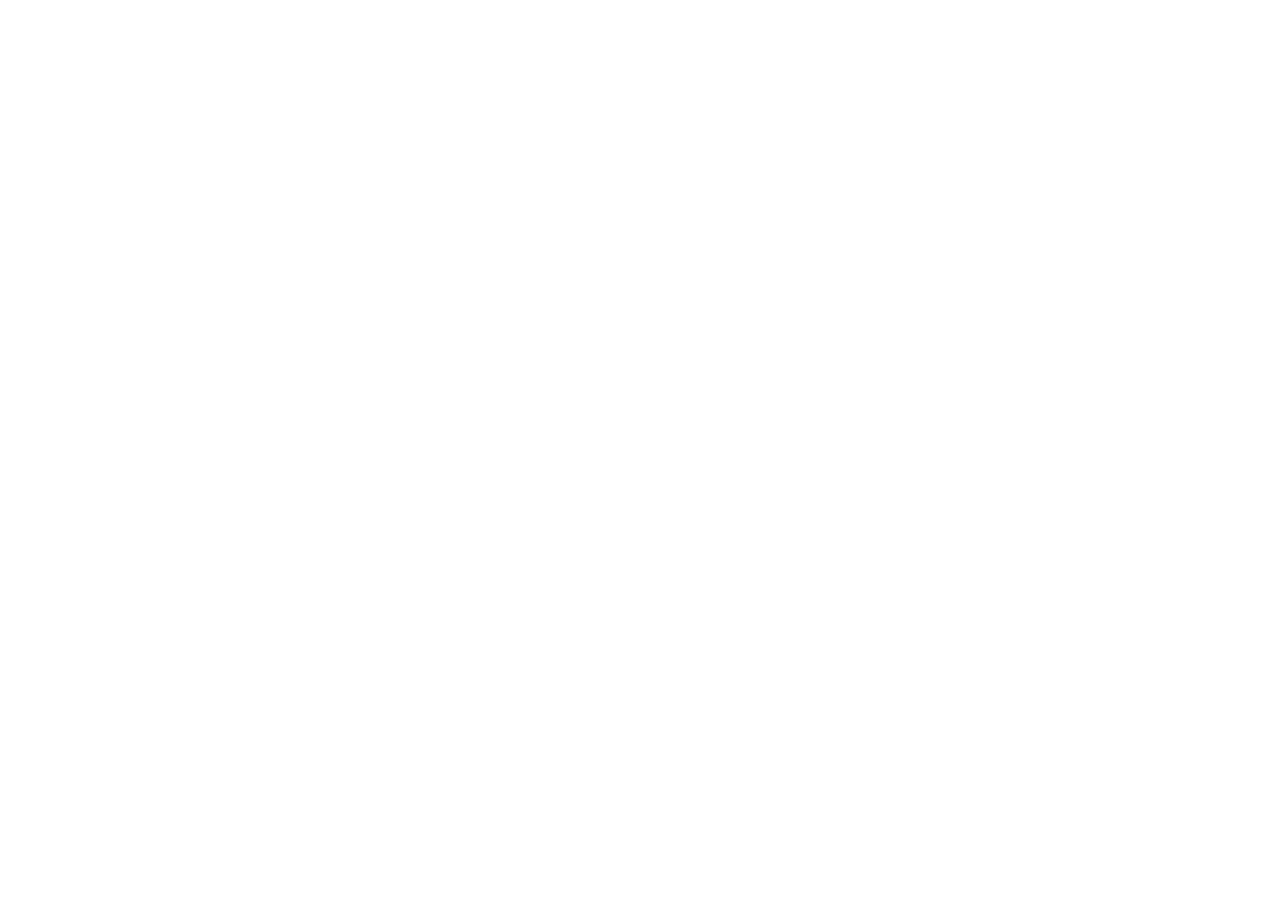
==== index.html @ 65ce384a "#" ====
<!doctype html><html lang="en"><head><title>DROPLET</title><meta charset="utf-8"><meta name="viewport" content="width=device-width,initial-scale=1"><link href="/styles/main.bed3bd56da69b3334b50bb1bbcdddd0a.css" rel="stylesheet"></head><body><div id="root" style="height: 100%"></div><script type="text/javascript" src="/manifest.1d932e584e3e16c05df2.js"></script><script type="text/javascript" src="/normalize.6459db23066eb788108d.js"></script><script type="text/javascript" src="/vendor.ca342fe1d6c531a1328d.js"></script><script type="text/javascript" src="/main.00d3a51142f6b160db07.js"></script></body></html>
---- styles/main.bed3bd56da69b3334b50bb1bbcdddd0a.css ----
:root{--blue:#007bff;--indigo:#6610f2;--purple:#6f42c1;--pink:#e83e8c;--red:#dc3545;--orange:#fd7e14;--yellow:#ffc107;--green:#28a745;--teal:#20c997;--cyan:#17a2b8;--white:#fff;--gray:#6c757d;--gray-dark:#343a40;--primary:#007bff;--secondary:#6c757d;--success:#28a745;--info:#17a2b8;--warning:#ffc107;--danger:#dc3545;--light:#f8f9fa;--dark:#343a40;--breakpoint-xs:0;--breakpoint-sm:576px;--breakpoint-md:768px;--breakpoint-lg:992px;--breakpoint-xl:1200px;--font-family-sans-serif:-apple-system,BlinkMacSystemFont,"Segoe UI",Roboto,"Helvetica Neue",Arial,sans-serif,"Apple Color Emoji","Segoe UI Emoji","Segoe UI Symbol";--font-family-monospace:SFMono-Regular,Menlo,Monaco,Consolas,"Liberation Mono","Courier New",monospace}*,:after,:before{box-sizing:border-box}html{font-family:sans-serif;line-height:1.15;-webkit-text-size-adjust:100%;-ms-text-size-adjust:100%;-ms-overflow-style:scrollbar;-webkit-tap-highlight-color:rgba(0,0,0,0)}@-ms-viewport{width:device-width}article,aside,figcaption,figure,footer,header,hgroup,main,nav,section{display:block}body{margin:0;font-family:-apple-system,BlinkMacSystemFont,Segoe UI,Roboto,Helvetica Neue,Arial,sans-serif;font-size:1rem;font-weight:400;line-height:1.5;color:#212529;text-align:left;background-color:#fff}[tabindex="-1"]:focus{outline:0!important}hr{box-sizing:content-box;height:0;overflow:visible}h1,h2,h3,h4,h5,h6{margin-top:0;margin-bottom:.5rem}p{margin-top:0;margin-bottom:1rem}abbr[data-original-title],abbr[title]{text-decoration:underline;text-decoration:underline dotted;cursor:help;border-bottom:0}address{font-style:normal;line-height:inherit}address,dl,ol,ul{margin-bottom:1rem}dl,ol,ul{margin-top:0}ol ol,ol ul,ul ol,ul ul{margin-bottom:0}dt{font-weight:700}dd{margin-bottom:.5rem;margin-left:0}blockquote{margin:0 0 1rem}dfn{font-style:italic}b,strong{font-weight:bolder}small{font-size:80%}sub,sup{position:relative;font-size:75%;line-height:0;vertical-align:baseline}sub{bottom:-.25em}sup{top:-.5em}a{color:#007bff;text-decoration:none;background-color:transparent;-webkit-text-decoration-skip:objects}a:hover{color:#0056b3;text-decoration:underline}a:not([href]):not([tabindex]),a:not([href]):not([tabindex]):focus,a:not([href]):not([tabindex]):hover{color:inherit;text-decoration:none}a:not([href]):not([tabindex]):focus{outline:0}code,kbd,pre,samp{font-family:SFMono-Regular,Menlo,Monaco,Consolas,Liberation Mono,Courier New,monospace;font-size:1em}pre{margin-top:0;margin-bottom:1rem;overflow:auto;-ms-overflow-style:scrollbar}figure{margin:0 0 1rem}img{vertical-align:middle;border-style:none}svg:not(:root){overflow:hidden}table{border-collapse:collapse}caption{padding-top:.75rem;padding-bottom:.75rem;color:#6c757d;text-align:left;caption-side:bottom}th{text-align:inherit}label{display:inline-block;margin-bottom:.5rem}button{border-radius:0}button:focus{outline:1px dotted;outline:5px auto -webkit-focus-ring-color}button,input,optgroup,select,textarea{margin:0;font-family:inherit;font-size:inherit;line-height:inherit}button,input{overflow:visible}button,select{text-transform:none}[type=reset],[type=submit],button,html [type=button]{-webkit-appearance:button}[type=button]::-moz-focus-inner,[type=reset]::-moz-focus-inner,[type=submit]::-moz-focus-inner,button::-moz-focus-inner{padding:0;border-style:none}input[type=checkbox],input[type=radio]{box-sizing:border-box;padding:0}input[type=date],input[type=datetime-local],input[type=month],input[type=time]{-webkit-appearance:listbox}textarea{overflow:auto;resize:vertical}fieldset{min-width:0;padding:0;margin:0;border:0}legend{display:block;width:100%;max-width:100%;padding:0;margin-bottom:.5rem;font-size:1.5rem;line-height:inherit;color:inherit;white-space:normal}progress{vertical-align:baseline}[type=number]::-webkit-inner-spin-button,[type=number]::-webkit-outer-spin-button{height:auto}[type=search]{outline-offset:-2px;-webkit-appearance:none}[type=search]::-webkit-search-cancel-button,[type=search]::-webkit-search-decoration{-webkit-appearance:none}::-webkit-file-upload-button{font:inherit;-webkit-appearance:button}output{display:inline-block}summary{display:list-item;cursor:pointer}template{display:none}[hidden]{display:none!important}.h1,.h2,.h3,.h4,.h5,.h6,h1,h2,h3,h4,h5,h6{margin-bottom:.5rem;font-family:inherit;font-weight:500;line-height:1.2;color:inherit}.h1,h1{font-size:2.5rem}.h2,h2{font-size:2rem}.h3,h3{font-size:1.75rem}.h4,h4{font-size:1.5rem}.h5,h5{font-size:1.25rem}.h6,h6{font-size:1rem}.lead{font-size:1.25rem;font-weight:300}.display-1{font-size:6rem}.display-1,.display-2{font-weight:300;line-height:1.2}.display-2{font-size:5.5rem}.display-3{font-size:4.5rem}.display-3,.display-4{font-weight:300;line-height:1.2}.display-4{font-size:3.5rem}hr{margin-top:1rem;margin-bottom:1rem;border:0;border-top:1px solid rgba(0,0,0,.1)}.small,small{font-size:80%;font-weight:400}.mark,mark{padding:.2em;background-color:#fcf8e3}.list-inline,.list-unstyled{padding-left:0;list-style:none}.list-inline-item{display:inline-block}.list-inline-item:not(:last-child){margin-right:.5rem}.initialism{font-size:90%;text-transform:uppercase}.blockquote{margin-bottom:1rem;font-size:1.25rem}.blockquote-footer{display:block;font-size:80%;color:#6c757d}.blockquote-footer:before{content:"\2014   \A0"}.img-fluid,.img-thumbnail{max-width:100%;height:auto}.img-thumbnail{padding:.25rem;background-color:#fff;border:1px solid #dee2e6;border-radius:.25rem}.figure{display:inline-block}.figure-img{margin-bottom:.5rem;line-height:1}.figure-caption{font-size:90%;color:#6c757d}code{font-size:87.5%;color:#e83e8c;word-break:break-word}a>code{color:inherit}kbd{padding:.2rem .4rem;font-size:87.5%;color:#fff;background-color:#212529;border-radius:.2rem}kbd kbd{padding:0;font-size:100%;font-weight:700}pre{display:block;font-size:87.5%;color:#212529}pre code{font-size:inherit;color:inherit;word-break:normal}.pre-scrollable{max-height:340px;overflow-y:scroll}.container{width:100%;padding-right:15px;padding-left:15px;margin-right:auto;margin-left:auto}@media (min-width:576px){.container{max-width:540px}}@media (min-width:768px){.container{max-width:720px}}@media (min-width:992px){.container{max-width:960px}}@media (min-width:1200px){.container{max-width:1140px}}.container-fluid{width:100%;padding-right:15px;padding-left:15px;margin-right:auto;margin-left:auto}.row{display:-ms-flexbox;display:flex;-ms-flex-wrap:wrap;flex-wrap:wrap;margin-right:-15px;margin-left:-15px}.no-gutters{margin-right:0;margin-left:0}.no-gutters>.col,.no-gutters>[class*=col-]{padding-right:0;padding-left:0}.col,.col-1,.col-2,.col-3,.col-4,.col-5,.col-6,.col-7,.col-8,.col-9,.col-10,.col-11,.col-12,.col-auto,.col-lg,.col-lg-1,.col-lg-2,.col-lg-3,.col-lg-4,.col-lg-5,.col-lg-6,.col-lg-7,.col-lg-8,.col-lg-9,.col-lg-10,.col-lg-11,.col-lg-12,.col-lg-auto,.col-md,.col-md-1,.col-md-2,.col-md-3,.col-md-4,.col-md-5,.col-md-6,.col-md-7,.col-md-8,.col-md-9,.col-md-10,.col-md-11,.col-md-12,.col-md-auto,.col-sm,.col-sm-1,.col-sm-2,.col-sm-3,.col-sm-4,.col-sm-5,.col-sm-6,.col-sm-7,.col-sm-8,.col-sm-9,.col-sm-10,.col-sm-11,.col-sm-12,.col-sm-auto,.col-xl,.col-xl-1,.col-xl-2,.col-xl-3,.col-xl-4,.col-xl-5,.col-xl-6,.col-xl-7,.col-xl-8,.col-xl-9,.col-xl-10,.col-xl-11,.col-xl-12,.col-xl-auto{position:relative;width:100%;min-height:1px;padding-right:15px;padding-left:15px}.col{-ms-flex-preferred-size:0;flex-basis:0;-ms-flex-positive:1;flex-grow:1;max-width:100%}.col-auto{-ms-flex:0 0 auto;flex:0 0 auto;width:auto;max-width:none}.col-1{-ms-flex:0 0 8.33333%;flex:0 0 8.33333%;max-width:8.33333%}.col-2{-ms-flex:0 0 16.66667%;flex:0 0 16.66667%;max-width:16.66667%}.col-3{-ms-flex:0 0 25%;flex:0 0 25%;max-width:25%}.col-4{-ms-flex:0 0 33.33333%;flex:0 0 33.33333%;max-width:33.33333%}.col-5{-ms-flex:0 0 41.66667%;flex:0 0 41.66667%;max-width:41.66667%}.col-6{-ms-flex:0 0 50%;flex:0 0 50%;max-width:50%}.col-7{-ms-flex:0 0 58.33333%;flex:0 0 58.33333%;max-width:58.33333%}.col-8{-ms-flex:0 0 66.66667%;flex:0 0 66.66667%;max-width:66.66667%}.col-9{-ms-flex:0 0 75%;flex:0 0 75%;max-width:75%}.col-10{-ms-flex:0 0 83.33333%;flex:0 0 83.33333%;max-width:83.33333%}.col-11{-ms-flex:0 0 91.66667%;flex:0 0 91.66667%;max-width:91.66667%}.col-12{-ms-flex:0 0 100%;flex:0 0 100%;max-width:100%}.order-first{-ms-flex-order:-1;order:-1}.order-last{-ms-flex-order:13;order:13}.order-0{-ms-flex-order:0;order:0}.order-1{-ms-flex-order:1;order:1}.order-2{-ms-flex-order:2;order:2}.order-3{-ms-flex-order:3;order:3}.order-4{-ms-flex-order:4;order:4}.order-5{-ms-flex-order:5;order:5}.order-6{-ms-flex-order:6;order:6}.order-7{-ms-flex-order:7;order:7}.order-8{-ms-flex-order:8;order:8}.order-9{-ms-flex-order:9;order:9}.order-10{-ms-flex-order:10;order:10}.order-11{-ms-flex-order:11;order:11}.order-12{-ms-flex-order:12;order:12}.offset-1{margin-left:8.33333%}.offset-2{margin-left:16.66667%}.offset-3{margin-left:25%}.offset-4{margin-left:33.33333%}.offset-5{margin-left:41.66667%}.offset-6{margin-left:50%}.offset-7{margin-left:58.33333%}.offset-8{margin-left:66.66667%}.offset-9{margin-left:75%}.offset-10{margin-left:83.33333%}.offset-11{margin-left:91.66667%}@media (min-width:576px){.col-sm{-ms-flex-preferred-size:0;flex-basis:0;-ms-flex-positive:1;flex-grow:1;max-width:100%}.col-sm-auto{-ms-flex:0 0 auto;flex:0 0 auto;width:auto;max-width:none}.col-sm-1{-ms-flex:0 0 8.33333%;flex:0 0 8.33333%;max-width:8.33333%}.col-sm-2{-ms-flex:0 0 16.66667%;flex:0 0 16.66667%;max-width:16.66667%}.col-sm-3{-ms-flex:0 0 25%;flex:0 0 25%;max-width:25%}.col-sm-4{-ms-flex:0 0 33.33333%;flex:0 0 33.33333%;max-width:33.33333%}.col-sm-5{-ms-flex:0 0 41.66667%;flex:0 0 41.66667%;max-width:41.66667%}.col-sm-6{-ms-flex:0 0 50%;flex:0 0 50%;max-width:50%}.col-sm-7{-ms-flex:0 0 58.33333%;flex:0 0 58.33333%;max-width:58.33333%}.col-sm-8{-ms-flex:0 0 66.66667%;flex:0 0 66.66667%;max-width:66.66667%}.col-sm-9{-ms-flex:0 0 75%;flex:0 0 75%;max-width:75%}.col-sm-10{-ms-flex:0 0 83.33333%;flex:0 0 83.33333%;max-width:83.33333%}.col-sm-11{-ms-flex:0 0 91.66667%;flex:0 0 91.66667%;max-width:91.66667%}.col-sm-12{-ms-flex:0 0 100%;flex:0 0 100%;max-width:100%}.order-sm-first{-ms-flex-order:-1;order:-1}.order-sm-last{-ms-flex-order:13;order:13}.order-sm-0{-ms-flex-order:0;order:0}.order-sm-1{-ms-flex-order:1;order:1}.order-sm-2{-ms-flex-order:2;order:2}.order-sm-3{-ms-flex-order:3;order:3}.order-sm-4{-ms-flex-order:4;order:4}.order-sm-5{-ms-flex-order:5;order:5}.order-sm-6{-ms-flex-order:6;order:6}.order-sm-7{-ms-flex-order:7;order:7}.order-sm-8{-ms-flex-order:8;order:8}.order-sm-9{-ms-flex-order:9;order:9}.order-sm-10{-ms-flex-order:10;order:10}.order-sm-11{-ms-flex-order:11;order:11}.order-sm-12{-ms-flex-order:12;order:12}.offset-sm-0{margin-left:0}.offset-sm-1{margin-left:8.33333%}.offset-sm-2{margin-left:16.66667%}.offset-sm-3{margin-left:25%}.offset-sm-4{margin-left:33.33333%}.offset-sm-5{margin-left:41.66667%}.offset-sm-6{margin-left:50%}.offset-sm-7{margin-left:58.33333%}.offset-sm-8{margin-left:66.66667%}.offset-sm-9{margin-left:75%}.offset-sm-10{margin-left:83.33333%}.offset-sm-11{margin-left:91.66667%}}@media (min-width:768px){.col-md{-ms-flex-preferred-size:0;flex-basis:0;-ms-flex-positive:1;flex-grow:1;max-width:100%}.col-md-auto{-ms-flex:0 0 auto;flex:0 0 auto;width:auto;max-width:none}.col-md-1{-ms-flex:0 0 8.33333%;flex:0 0 8.33333%;max-width:8.33333%}.col-md-2{-ms-flex:0 0 16.66667%;flex:0 0 16.66667%;max-width:16.66667%}.col-md-3{-ms-flex:0 0 25%;flex:0 0 25%;max-width:25%}.col-md-4{-ms-flex:0 0 33.33333%;flex:0 0 33.33333%;max-width:33.33333%}.col-md-5{-ms-flex:0 0 41.66667%;flex:0 0 41.66667%;max-width:41.66667%}.col-md-6{-ms-flex:0 0 50%;flex:0 0 50%;max-width:50%}.col-md-7{-ms-flex:0 0 58.33333%;flex:0 0 58.33333%;max-width:58.33333%}.col-md-8{-ms-flex:0 0 66.66667%;flex:0 0 66.66667%;max-width:66.66667%}.col-md-9{-ms-flex:0 0 75%;flex:0 0 75%;max-width:75%}.col-md-10{-ms-flex:0 0 83.33333%;flex:0 0 83.33333%;max-width:83.33333%}.col-md-11{-ms-flex:0 0 91.66667%;flex:0 0 91.66667%;max-width:91.66667%}.col-md-12{-ms-flex:0 0 100%;flex:0 0 100%;max-width:100%}.order-md-first{-ms-flex-order:-1;order:-1}.order-md-last{-ms-flex-order:13;order:13}.order-md-0{-ms-flex-order:0;order:0}.order-md-1{-ms-flex-order:1;order:1}.order-md-2{-ms-flex-order:2;order:2}.order-md-3{-ms-flex-order:3;order:3}.order-md-4{-ms-flex-order:4;order:4}.order-md-5{-ms-flex-order:5;order:5}.order-md-6{-ms-flex-order:6;order:6}.order-md-7{-ms-flex-order:7;order:7}.order-md-8{-ms-flex-order:8;order:8}.order-md-9{-ms-flex-order:9;order:9}.order-md-10{-ms-flex-order:10;order:10}.order-md-11{-ms-flex-order:11;order:11}.order-md-12{-ms-flex-order:12;order:12}.offset-md-0{margin-left:0}.offset-md-1{margin-left:8.33333%}.offset-md-2{margin-left:16.66667%}.offset-md-3{margin-left:25%}.offset-md-4{margin-left:33.33333%}.offset-md-5{margin-left:41.66667%}.offset-md-6{margin-left:50%}.offset-md-7{margin-left:58.33333%}.offset-md-8{margin-left:66.66667%}.offset-md-9{margin-left:75%}.offset-md-10{margin-left:83.33333%}.offset-md-11{margin-left:91.66667%}}@media (min-width:992px){.col-lg{-ms-flex-preferred-size:0;flex-basis:0;-ms-flex-positive:1;flex-grow:1;max-width:100%}.col-lg-auto{-ms-flex:0 0 auto;flex:0 0 auto;width:auto;max-width:none}.col-lg-1{-ms-flex:0 0 8.33333%;flex:0 0 8.33333%;max-width:8.33333%}.col-lg-2{-ms-flex:0 0 16.66667%;flex:0 0 16.66667%;max-width:16.66667%}.col-lg-3{-ms-flex:0 0 25%;flex:0 0 25%;max-width:25%}.col-lg-4{-ms-flex:0 0 33.33333%;flex:0 0 33.33333%;max-width:33.33333%}.col-lg-5{-ms-flex:0 0 41.66667%;flex:0 0 41.66667%;max-width:41.66667%}.col-lg-6{-ms-flex:0 0 50%;flex:0 0 50%;max-width:50%}.col-lg-7{-ms-flex:0 0 58.33333%;flex:0 0 58.33333%;max-width:58.33333%}.col-lg-8{-ms-flex:0 0 66.66667%;flex:0 0 66.66667%;max-width:66.66667%}.col-lg-9{-ms-flex:0 0 75%;flex:0 0 75%;max-width:75%}.col-lg-10{-ms-flex:0 0 83.33333%;flex:0 0 83.33333%;max-width:83.33333%}.col-lg-11{-ms-flex:0 0 91.66667%;flex:0 0 91.66667%;max-width:91.66667%}.col-lg-12{-ms-flex:0 0 100%;flex:0 0 100%;max-width:100%}.order-lg-first{-ms-flex-order:-1;order:-1}.order-lg-last{-ms-flex-order:13;order:13}.order-lg-0{-ms-flex-order:0;order:0}.order-lg-1{-ms-flex-order:1;order:1}.order-lg-2{-ms-flex-order:2;order:2}.order-lg-3{-ms-flex-order:3;order:3}.order-lg-4{-ms-flex-order:4;order:4}.order-lg-5{-ms-flex-order:5;order:5}.order-lg-6{-ms-flex-order:6;order:6}.order-lg-7{-ms-flex-order:7;order:7}.order-lg-8{-ms-flex-order:8;order:8}.order-lg-9{-ms-flex-order:9;order:9}.order-lg-10{-ms-flex-order:10;order:10}.order-lg-11{-ms-flex-order:11;order:11}.order-lg-12{-ms-flex-order:12;order:12}.offset-lg-0{margin-left:0}.offset-lg-1{margin-left:8.33333%}.offset-lg-2{margin-left:16.66667%}.offset-lg-3{margin-left:25%}.offset-lg-4{margin-left:33.33333%}.offset-lg-5{margin-left:41.66667%}.offset-lg-6{margin-left:50%}.offset-lg-7{margin-left:58.33333%}.offset-lg-8{margin-left:66.66667%}.offset-lg-9{margin-left:75%}.offset-lg-10{margin-left:83.33333%}.offset-lg-11{margin-left:91.66667%}}@media (min-width:1200px){.col-xl{-ms-flex-preferred-size:0;flex-basis:0;-ms-flex-positive:1;flex-grow:1;max-width:100%}.col-xl-auto{-ms-flex:0 0 auto;flex:0 0 auto;width:auto;max-width:none}.col-xl-1{-ms-flex:0 0 8.33333%;flex:0 0 8.33333%;max-width:8.33333%}.col-xl-2{-ms-flex:0 0 16.66667%;flex:0 0 16.66667%;max-width:16.66667%}.col-xl-3{-ms-flex:0 0 25%;flex:0 0 25%;max-width:25%}.col-xl-4{-ms-flex:0 0 33.33333%;flex:0 0 33.33333%;max-width:33.33333%}.col-xl-5{-ms-flex:0 0 41.66667%;flex:0 0 41.66667%;max-width:41.66667%}.col-xl-6{-ms-flex:0 0 50%;flex:0 0 50%;max-width:50%}.col-xl-7{-ms-flex:0 0 58.33333%;flex:0 0 58.33333%;max-width:58.33333%}.col-xl-8{-ms-flex:0 0 66.66667%;flex:0 0 66.66667%;max-width:66.66667%}.col-xl-9{-ms-flex:0 0 75%;flex:0 0 75%;max-width:75%}.col-xl-10{-ms-flex:0 0 83.33333%;flex:0 0 83.33333%;max-width:83.33333%}.col-xl-11{-ms-flex:0 0 91.66667%;flex:0 0 91.66667%;max-width:91.66667%}.col-xl-12{-ms-flex:0 0 100%;flex:0 0 100%;max-width:100%}.order-xl-first{-ms-flex-order:-1;order:-1}.order-xl-last{-ms-flex-order:13;order:13}.order-xl-0{-ms-flex-order:0;order:0}.order-xl-1{-ms-flex-order:1;order:1}.order-xl-2{-ms-flex-order:2;order:2}.order-xl-3{-ms-flex-order:3;order:3}.order-xl-4{-ms-flex-order:4;order:4}.order-xl-5{-ms-flex-order:5;order:5}.order-xl-6{-ms-flex-order:6;order:6}.order-xl-7{-ms-flex-order:7;order:7}.order-xl-8{-ms-flex-order:8;order:8}.order-xl-9{-ms-flex-order:9;order:9}.order-xl-10{-ms-flex-order:10;order:10}.order-xl-11{-ms-flex-order:11;order:11}.order-xl-12{-ms-flex-order:12;order:12}.offset-xl-0{margin-left:0}.offset-xl-1{margin-left:8.33333%}.offset-xl-2{margin-left:16.66667%}.offset-xl-3{margin-left:25%}.offset-xl-4{margin-left:33.33333%}.offset-xl-5{margin-left:41.66667%}.offset-xl-6{margin-left:50%}.offset-xl-7{margin-left:58.33333%}.offset-xl-8{margin-left:66.66667%}.offset-xl-9{margin-left:75%}.offset-xl-10{margin-left:83.33333%}.offset-xl-11{margin-left:91.66667%}}.table{width:100%;max-width:100%;margin-bottom:1rem;background-color:transparent}.table td,.table th{padding:.75rem;vertical-align:top;border-top:1px solid #dee2e6}.table thead th{vertical-align:bottom;border-bottom:2px solid #dee2e6}.table tbody+tbody{border-top:2px solid #dee2e6}.table .table{background-color:#fff}.table-sm td,.table-sm th{padding:.3rem}.table-bordered,.table-bordered td,.table-bordered th{border:1px solid #dee2e6}.table-bordered thead td,.table-bordered thead th{border-bottom-width:2px}.table-borderless tbody+tbody,.table-borderless td,.table-borderless th,.table-borderless thead th{border:0}.table-striped tbody tr:nth-of-type(odd){background-color:rgba(0,0,0,.05)}.table-hover tbody tr:hover{background-color:rgba(0,0,0,.075)}.table-primary,.table-primary>td,.table-primary>th{background-color:#b8daff}.table-hover .table-primary:hover,.table-hover .table-primary:hover>td,.table-hover .table-primary:hover>th{background-color:#9fcdff}.table-secondary,.table-secondary>td,.table-secondary>th{background-color:#d6d8db}.table-hover .table-secondary:hover,.table-hover .table-secondary:hover>td,.table-hover .table-secondary:hover>th{background-color:#c8cbcf}.table-success,.table-success>td,.table-success>th{background-color:#c3e6cb}.table-hover .table-success:hover,.table-hover .table-success:hover>td,.table-hover .table-success:hover>th{background-color:#b1dfbb}.table-info,.table-info>td,.table-info>th{background-color:#bee5eb}.table-hover .table-info:hover,.table-hover .table-info:hover>td,.table-hover .table-info:hover>th{background-color:#abdde5}.table-warning,.table-warning>td,.table-warning>th{background-color:#ffeeba}.table-hover .table-warning:hover,.table-hover .table-warning:hover>td,.table-hover .table-warning:hover>th{background-color:#ffe8a1}.table-danger,.table-danger>td,.table-danger>th{background-color:#f5c6cb}.table-hover .table-danger:hover,.table-hover .table-danger:hover>td,.table-hover .table-danger:hover>th{background-color:#f1b0b7}.table-light,.table-light>td,.table-light>th{background-color:#fdfdfe}.table-hover .table-light:hover,.table-hover .table-light:hover>td,.table-hover .table-light:hover>th{background-color:#ececf6}.table-dark,.table-dark>td,.table-dark>th{background-color:#c6c8ca}.table-hover .table-dark:hover,.table-hover .table-dark:hover>td,.table-hover .table-dark:hover>th{background-color:#b9bbbe}.table-active,.table-active>td,.table-active>th,.table-hover .table-active:hover,.table-hover .table-active:hover>td,.table-hover .table-active:hover>th{background-color:rgba(0,0,0,.075)}.table .thead-dark th{color:#fff;background-color:#212529;border-color:#32383e}.table .thead-light th{color:#495057;background-color:#e9ecef;border-color:#dee2e6}.table-dark{color:#fff;background-color:#212529}.table-dark td,.table-dark th,.table-dark thead th{border-color:#32383e}.table-dark.table-bordered{border:0}.table-dark.table-striped tbody tr:nth-of-type(odd){background-color:hsla(0,0%,100%,.05)}.table-dark.table-hover tbody tr:hover{background-color:hsla(0,0%,100%,.075)}@media (max-width:575.98px){.table-responsive-sm{display:block;width:100%;overflow-x:auto;-webkit-overflow-scrolling:touch;-ms-overflow-style:-ms-autohiding-scrollbar}.table-responsive-sm>.table-bordered{border:0}}@media (max-width:767.98px){.table-responsive-md{display:block;width:100%;overflow-x:auto;-webkit-overflow-scrolling:touch;-ms-overflow-style:-ms-autohiding-scrollbar}.table-responsive-md>.table-bordered{border:0}}@media (max-width:991.98px){.table-responsive-lg{display:block;width:100%;overflow-x:auto;-webkit-overflow-scrolling:touch;-ms-overflow-style:-ms-autohiding-scrollbar}.table-responsive-lg>.table-bordered{border:0}}@media (max-width:1199.98px){.table-responsive-xl{display:block;width:100%;overflow-x:auto;-webkit-overflow-scrolling:touch;-ms-overflow-style:-ms-autohiding-scrollbar}.table-responsive-xl>.table-bordered{border:0}}.table-responsive{display:block;width:100%;overflow-x:auto;-webkit-overflow-scrolling:touch;-ms-overflow-style:-ms-autohiding-scrollbar}.table-responsive>.table-bordered{border:0}.form-control{display:block;width:100%;padding:.375rem .75rem;font-size:1rem;line-height:1.5;color:#495057;background-color:#fff;background-clip:padding-box;border:1px solid #ced4da;border-radius:.25rem;transition:border-color .15s ease-in-out,box-shadow .15s ease-in-out}@media screen and (prefers-reduced-motion:reduce){.form-control{transition:none}}.form-control::-ms-expand{background-color:transparent;border:0}.form-control:focus{color:#495057;background-color:#fff;border-color:#80bdff;outline:0;box-shadow:0 0 0 .2rem rgba(0,123,255,.25)}.form-control:-ms-input-placeholder{color:#6c757d;opacity:1}.form-control::placeholder{color:#6c757d;opacity:1}.form-control:disabled,.form-control[readonly]{background-color:#e9ecef;opacity:1}select.form-control:not([size]):not([multiple]){height:calc(2.25rem + 2px)}select.form-control:focus::-ms-value{color:#495057;background-color:#fff}.form-control-file,.form-control-range{display:block;width:100%}.col-form-label{padding-top:calc(.375rem + 1px);padding-bottom:calc(.375rem + 1px);margin-bottom:0;font-size:inherit;line-height:1.5}.col-form-label-lg{padding-top:calc(.5rem + 1px);padding-bottom:calc(.5rem + 1px);font-size:1.25rem;line-height:1.5}.col-form-label-sm{padding-top:calc(.25rem + 1px);padding-bottom:calc(.25rem + 1px);font-size:.875rem;line-height:1.5}.form-control-plaintext{display:block;width:100%;padding-top:.375rem;padding-bottom:.375rem;margin-bottom:0;line-height:1.5;color:#212529;background-color:transparent;border:solid transparent;border-width:1px 0}.form-control-plaintext.form-control-lg,.form-control-plaintext.form-control-sm,.input-group-lg>.form-control-plaintext.form-control,.input-group-lg>.input-group-append>.form-control-plaintext.btn,.input-group-lg>.input-group-append>.form-control-plaintext.input-group-text,.input-group-lg>.input-group-prepend>.form-control-plaintext.btn,.input-group-lg>.input-group-prepend>.form-control-plaintext.input-group-text,.input-group-sm>.form-control-plaintext.form-control,.input-group-sm>.input-group-append>.form-control-plaintext.btn,.input-group-sm>.input-group-append>.form-control-plaintext.input-group-text,.input-group-sm>.input-group-prepend>.form-control-plaintext.btn,.input-group-sm>.input-group-prepend>.form-control-plaintext.input-group-text{padding-right:0;padding-left:0}.form-control-sm,.input-group-sm>.form-control,.input-group-sm>.input-group-append>.btn,.input-group-sm>.input-group-append>.input-group-text,.input-group-sm>.input-group-prepend>.btn,.input-group-sm>.input-group-prepend>.input-group-text{padding:.25rem .5rem;font-size:.875rem;line-height:1.5;border-radius:.2rem}.input-group-sm>.input-group-append>select.btn:not([size]):not([multiple]),.input-group-sm>.input-group-append>select.input-group-text:not([size]):not([multiple]),.input-group-sm>.input-group-prepend>select.btn:not([size]):not([multiple]),.input-group-sm>.input-group-prepend>select.input-group-text:not([size]):not([multiple]),.input-group-sm>select.form-control:not([size]):not([multiple]),select.form-control-sm:not([size]):not([multiple]){height:calc(1.8125rem + 2px)}.form-control-lg,.input-group-lg>.form-control,.input-group-lg>.input-group-append>.btn,.input-group-lg>.input-group-append>.input-group-text,.input-group-lg>.input-group-prepend>.btn,.input-group-lg>.input-group-prepend>.input-group-text{padding:.5rem 1rem;font-size:1.25rem;line-height:1.5;border-radius:.3rem}.input-group-lg>.input-group-append>select.btn:not([size]):not([multiple]),.input-group-lg>.input-group-append>select.input-group-text:not([size]):not([multiple]),.input-group-lg>.input-group-prepend>select.btn:not([size]):not([multiple]),.input-group-lg>.input-group-prepend>select.input-group-text:not([size]):not([multiple]),.input-group-lg>select.form-control:not([size]):not([multiple]),select.form-control-lg:not([size]):not([multiple]){height:calc(2.875rem + 2px)}.form-group{margin-bottom:1rem}.form-text{display:block;margin-top:.25rem}.form-row{display:-ms-flexbox;display:flex;-ms-flex-wrap:wrap;flex-wrap:wrap;margin-right:-5px;margin-left:-5px}.form-row>.col,.form-row>[class*=col-]{padding-right:5px;padding-left:5px}.form-check{position:relative;display:block;padding-left:1.25rem}.form-check-input{position:absolute;margin-top:.3rem;margin-left:-1.25rem}.form-check-input:disabled~.form-check-label{color:#6c757d}.form-check-label{margin-bottom:0}.form-check-inline{display:-ms-inline-flexbox;display:inline-flex;-ms-flex-align:center;align-items:center;padding-left:0;margin-right:.75rem}.form-check-inline .form-check-input{position:static;margin-top:0;margin-right:.3125rem;margin-left:0}.valid-feedback{display:none;width:100%;margin-top:.25rem;font-size:80%;color:#28a745}.valid-tooltip{position:absolute;top:100%;z-index:5;display:none;max-width:100%;padding:.5rem;margin-top:.1rem;font-size:.875rem;line-height:1;color:#fff;background-color:rgba(40,167,69,.8);border-radius:.2rem}.custom-select.is-valid,.form-control.is-valid,.was-validated .custom-select:valid,.was-validated .form-control:valid{border-color:#28a745}.custom-select.is-valid:focus,.form-control.is-valid:focus,.was-validated .custom-select:valid:focus,.was-validated .form-control:valid:focus{border-color:#28a745;box-shadow:0 0 0 .2rem rgba(40,167,69,.25)}.custom-select.is-valid~.valid-feedback,.custom-select.is-valid~.valid-tooltip,.form-control-file.is-valid~.valid-feedback,.form-control-file.is-valid~.valid-tooltip,.form-control.is-valid~.valid-feedback,.form-control.is-valid~.valid-tooltip,.was-validated .custom-select:valid~.valid-feedback,.was-validated .custom-select:valid~.valid-tooltip,.was-validated .form-control-file:valid~.valid-feedback,.was-validated .form-control-file:valid~.valid-tooltip,.was-validated .form-control:valid~.valid-feedback,.was-validated .form-control:valid~.valid-tooltip{display:block}.form-check-input.is-valid~.form-check-label,.was-validated .form-check-input:valid~.form-check-label{color:#28a745}.form-check-input.is-valid~.valid-feedback,.form-check-input.is-valid~.valid-tooltip,.was-validated .form-check-input:valid~.valid-feedback,.was-validated .form-check-input:valid~.valid-tooltip{display:block}.custom-control-input.is-valid~.custom-control-label,.was-validated .custom-control-input:valid~.custom-control-label{color:#28a745}.custom-control-input.is-valid~.custom-control-label:before,.was-validated .custom-control-input:valid~.custom-control-label:before{background-color:#71dd8a}.custom-control-input.is-valid~.valid-feedback,.custom-control-input.is-valid~.valid-tooltip,.was-validated .custom-control-input:valid~.valid-feedback,.was-validated .custom-control-input:valid~.valid-tooltip{display:block}.custom-control-input.is-valid:checked~.custom-control-label:before,.was-validated .custom-control-input:valid:checked~.custom-control-label:before{background-color:#34ce57}.custom-control-input.is-valid:focus~.custom-control-label:before,.was-validated .custom-control-input:valid:focus~.custom-control-label:before{box-shadow:0 0 0 1px #fff,0 0 0 .2rem rgba(40,167,69,.25)}.custom-file-input.is-valid~.custom-file-label,.was-validated .custom-file-input:valid~.custom-file-label{border-color:#28a745}.custom-file-input.is-valid~.custom-file-label:before,.was-validated .custom-file-input:valid~.custom-file-label:before{border-color:inherit}.custom-file-input.is-valid~.valid-feedback,.custom-file-input.is-valid~.valid-tooltip,.was-validated .custom-file-input:valid~.valid-feedback,.was-validated .custom-file-input:valid~.valid-tooltip{display:block}.custom-file-input.is-valid:focus~.custom-file-label,.was-validated .custom-file-input:valid:focus~.custom-file-label{box-shadow:0 0 0 .2rem rgba(40,167,69,.25)}.invalid-feedback{display:none;width:100%;margin-top:.25rem;font-size:80%;color:#dc3545}.invalid-tooltip{position:absolute;top:100%;z-index:5;display:none;max-width:100%;padding:.5rem;margin-top:.1rem;font-size:.875rem;line-height:1;color:#fff;background-color:rgba(220,53,69,.8);border-radius:.2rem}.custom-select.is-invalid,.form-control.is-invalid,.was-validated .custom-select:invalid,.was-validated .form-control:invalid{border-color:#dc3545}.custom-select.is-invalid:focus,.form-control.is-invalid:focus,.was-validated .custom-select:invalid:focus,.was-validated .form-control:invalid:focus{border-color:#dc3545;box-shadow:0 0 0 .2rem rgba(220,53,69,.25)}.custom-select.is-invalid~.invalid-feedback,.custom-select.is-invalid~.invalid-tooltip,.form-control-file.is-invalid~.invalid-feedback,.form-control-file.is-invalid~.invalid-tooltip,.form-control.is-invalid~.invalid-feedback,.form-control.is-invalid~.invalid-tooltip,.was-validated .custom-select:invalid~.invalid-feedback,.was-validated .custom-select:invalid~.invalid-tooltip,.was-validated .form-control-file:invalid~.invalid-feedback,.was-validated .form-control-file:invalid~.invalid-tooltip,.was-validated .form-control:invalid~.invalid-feedback,.was-validated .form-control:invalid~.invalid-tooltip{display:block}.form-check-input.is-invalid~.form-check-label,.was-validated .form-check-input:invalid~.form-check-label{color:#dc3545}.form-check-input.is-invalid~.invalid-feedback,.form-check-input.is-invalid~.invalid-tooltip,.was-validated .form-check-input:invalid~.invalid-feedback,.was-validated .form-check-input:invalid~.invalid-tooltip{display:block}.custom-control-input.is-invalid~.custom-control-label,.was-validated .custom-control-input:invalid~.custom-control-label{color:#dc3545}.custom-control-input.is-invalid~.custom-control-label:before,.was-validated .custom-control-input:invalid~.custom-control-label:before{background-color:#efa2a9}.custom-control-input.is-invalid~.invalid-feedback,.custom-control-input.is-invalid~.invalid-tooltip,.was-validated .custom-control-input:invalid~.invalid-feedback,.was-validated .custom-control-input:invalid~.invalid-tooltip{display:block}.custom-control-input.is-invalid:checked~.custom-control-label:before,.was-validated .custom-control-input:invalid:checked~.custom-control-label:before{background-color:#e4606d}.custom-control-input.is-invalid:focus~.custom-control-label:before,.was-validated .custom-control-input:invalid:focus~.custom-control-label:before{box-shadow:0 0 0 1px #fff,0 0 0 .2rem rgba(220,53,69,.25)}.custom-file-input.is-invalid~.custom-file-label,.was-validated .custom-file-input:invalid~.custom-file-label{border-color:#dc3545}.custom-file-input.is-invalid~.custom-file-label:before,.was-validated .custom-file-input:invalid~.custom-file-label:before{border-color:inherit}.custom-file-input.is-invalid~.invalid-feedback,.custom-file-input.is-invalid~.invalid-tooltip,.was-validated .custom-file-input:invalid~.invalid-feedback,.was-validated .custom-file-input:invalid~.invalid-tooltip{display:block}.custom-file-input.is-invalid:focus~.custom-file-label,.was-validated .custom-file-input:invalid:focus~.custom-file-label{box-shadow:0 0 0 .2rem rgba(220,53,69,.25)}.form-inline{display:-ms-flexbox;display:flex;-ms-flex-flow:row wrap;flex-flow:row wrap;-ms-flex-align:center;align-items:center}.form-inline .form-check{width:100%}@media (min-width:576px){.form-inline label{-ms-flex-align:center;-ms-flex-pack:center;justify-content:center}.form-inline .form-group,.form-inline label{display:-ms-flexbox;display:flex;align-items:center;margin-bottom:0}.form-inline .form-group{-ms-flex:0 0 auto;flex:0 0 auto;-ms-flex-flow:row wrap;flex-flow:row wrap;-ms-flex-align:center}.form-inline .form-control{display:inline-block;width:auto;vertical-align:middle}.form-inline .form-control-plaintext{display:inline-block}.form-inline .custom-select,.form-inline .input-group{width:auto}.form-inline .form-check{display:-ms-flexbox;display:flex;-ms-flex-align:center;align-items:center;-ms-flex-pack:center;justify-content:center;width:auto;padding-left:0}.form-inline .form-check-input{position:relative;margin-top:0;margin-right:.25rem;margin-left:0}.form-inline .custom-control{-ms-flex-align:center;align-items:center;-ms-flex-pack:center;justify-content:center}.form-inline .custom-control-label{margin-bottom:0}}.btn{display:inline-block;font-weight:400;text-align:center;white-space:nowrap;vertical-align:middle;-webkit-user-select:none;-moz-user-select:none;-ms-user-select:none;user-select:none;border:1px solid transparent;padding:.375rem .75rem;font-size:1rem;line-height:1.5;border-radius:.25rem;transition:color .15s ease-in-out,background-color .15s ease-in-out,border-color .15s ease-in-out,box-shadow .15s ease-in-out}@media screen and (prefers-reduced-motion:reduce){.btn{transition:none}}.btn:focus,.btn:hover{text-decoration:none}.btn.focus,.btn:focus{outline:0;box-shadow:0 0 0 .2rem rgba(0,123,255,.25)}.btn.disabled,.btn:disabled{opacity:.65}.btn:not(:disabled):not(.disabled){cursor:pointer}.btn:not(:disabled):not(.disabled).active,.btn:not(:disabled):not(.disabled):active{background-image:none}a.btn.disabled,fieldset:disabled a.btn{pointer-events:none}.btn-primary{color:#fff;background-color:#007bff;border-color:#007bff}.btn-primary:hover{color:#fff;background-color:#0069d9;border-color:#0062cc}.btn-primary.focus,.btn-primary:focus{box-shadow:0 0 0 .2rem rgba(0,123,255,.5)}.btn-primary.disabled,.btn-primary:disabled{color:#fff;background-color:#007bff;border-color:#007bff}.btn-primary:not(:disabled):not(.disabled).active,.btn-primary:not(:disabled):not(.disabled):active,.show>.btn-primary.dropdown-toggle{color:#fff;background-color:#0062cc;border-color:#005cbf}.btn-primary:not(:disabled):not(.disabled).active:focus,.btn-primary:not(:disabled):not(.disabled):active:focus,.show>.btn-primary.dropdown-toggle:focus{box-shadow:0 0 0 .2rem rgba(0,123,255,.5)}.btn-secondary{color:#fff;background-color:#6c757d;border-color:#6c757d}.btn-secondary:hover{color:#fff;background-color:#5a6268;border-color:#545b62}.btn-secondary.focus,.btn-secondary:focus{box-shadow:0 0 0 .2rem hsla(208,7%,46%,.5)}.btn-secondary.disabled,.btn-secondary:disabled{color:#fff;background-color:#6c757d;border-color:#6c757d}.btn-secondary:not(:disabled):not(.disabled).active,.btn-secondary:not(:disabled):not(.disabled):active,.show>.btn-secondary.dropdown-toggle{color:#fff;background-color:#545b62;border-color:#4e555b}.btn-secondary:not(:disabled):not(.disabled).active:focus,.btn-secondary:not(:disabled):not(.disabled):active:focus,.show>.btn-secondary.dropdown-toggle:focus{box-shadow:0 0 0 .2rem hsla(208,7%,46%,.5)}.btn-success{color:#fff;background-color:#28a745;border-color:#28a745}.btn-success:hover{color:#fff;background-color:#218838;border-color:#1e7e34}.btn-success.focus,.btn-success:focus{box-shadow:0 0 0 .2rem rgba(40,167,69,.5)}.btn-success.disabled,.btn-success:disabled{color:#fff;background-color:#28a745;border-color:#28a745}.btn-success:not(:disabled):not(.disabled).active,.btn-success:not(:disabled):not(.disabled):active,.show>.btn-success.dropdown-toggle{color:#fff;background-color:#1e7e34;border-color:#1c7430}.btn-success:not(:disabled):not(.disabled).active:focus,.btn-success:not(:disabled):not(.disabled):active:focus,.show>.btn-success.dropdown-toggle:focus{box-shadow:0 0 0 .2rem rgba(40,167,69,.5)}.btn-info{color:#fff;background-color:#17a2b8;border-color:#17a2b8}.btn-info:hover{color:#fff;background-color:#138496;border-color:#117a8b}.btn-info.focus,.btn-info:focus{box-shadow:0 0 0 .2rem rgba(23,162,184,.5)}.btn-info.disabled,.btn-info:disabled{color:#fff;background-color:#17a2b8;border-color:#17a2b8}.btn-info:not(:disabled):not(.disabled).active,.btn-info:not(:disabled):not(.disabled):active,.show>.btn-info.dropdown-toggle{color:#fff;background-color:#117a8b;border-color:#10707f}.btn-info:not(:disabled):not(.disabled).active:focus,.btn-info:not(:disabled):not(.disabled):active:focus,.show>.btn-info.dropdown-toggle:focus{box-shadow:0 0 0 .2rem rgba(23,162,184,.5)}.btn-warning{color:#212529;background-color:#ffc107;border-color:#ffc107}.btn-warning:hover{color:#212529;background-color:#e0a800;border-color:#d39e00}.btn-warning.focus,.btn-warning:focus{box-shadow:0 0 0 .2rem rgba(255,193,7,.5)}.btn-warning.disabled,.btn-warning:disabled{color:#212529;background-color:#ffc107;border-color:#ffc107}.btn-warning:not(:disabled):not(.disabled).active,.btn-warning:not(:disabled):not(.disabled):active,.show>.btn-warning.dropdown-toggle{color:#212529;background-color:#d39e00;border-color:#c69500}.btn-warning:not(:disabled):not(.disabled).active:focus,.btn-warning:not(:disabled):not(.disabled):active:focus,.show>.btn-warning.dropdown-toggle:focus{box-shadow:0 0 0 .2rem rgba(255,193,7,.5)}.btn-danger{color:#fff;background-color:#dc3545;border-color:#dc3545}.btn-danger:hover{color:#fff;background-color:#c82333;border-color:#bd2130}.btn-danger.focus,.btn-danger:focus{box-shadow:0 0 0 .2rem rgba(220,53,69,.5)}.btn-danger.disabled,.btn-danger:disabled{color:#fff;background-color:#dc3545;border-color:#dc3545}.btn-danger:not(:disabled):not(.disabled).active,.btn-danger:not(:disabled):not(.disabled):active,.show>.btn-danger.dropdown-toggle{color:#fff;background-color:#bd2130;border-color:#b21f2d}.btn-danger:not(:disabled):not(.disabled).active:focus,.btn-danger:not(:disabled):not(.disabled):active:focus,.show>.btn-danger.dropdown-toggle:focus{box-shadow:0 0 0 .2rem rgba(220,53,69,.5)}.btn-light{color:#212529;background-color:#f8f9fa;border-color:#f8f9fa}.btn-light:hover{color:#212529;background-color:#e2e6ea;border-color:#dae0e5}.btn-light.focus,.btn-light:focus{box-shadow:0 0 0 .2rem rgba(248,249,250,.5)}.btn-light.disabled,.btn-light:disabled{color:#212529;background-color:#f8f9fa;border-color:#f8f9fa}.btn-light:not(:disabled):not(.disabled).active,.btn-light:not(:disabled):not(.disabled):active,.show>.btn-light.dropdown-toggle{color:#212529;background-color:#dae0e5;border-color:#d3d9df}.btn-light:not(:disabled):not(.disabled).active:focus,.btn-light:not(:disabled):not(.disabled):active:focus,.show>.btn-light.dropdown-toggle:focus{box-shadow:0 0 0 .2rem rgba(248,249,250,.5)}.btn-dark{color:#fff;background-color:#343a40;border-color:#343a40}.btn-dark:hover{color:#fff;background-color:#23272b;border-color:#1d2124}.btn-dark.focus,.btn-dark:focus{box-shadow:0 0 0 .2rem rgba(52,58,64,.5)}.btn-dark.disabled,.btn-dark:disabled{color:#fff;background-color:#343a40;border-color:#343a40}.btn-dark:not(:disabled):not(.disabled).active,.btn-dark:not(:disabled):not(.disabled):active,.show>.btn-dark.dropdown-toggle{color:#fff;background-color:#1d2124;border-color:#171a1d}.btn-dark:not(:disabled):not(.disabled).active:focus,.btn-dark:not(:disabled):not(.disabled):active:focus,.show>.btn-dark.dropdown-toggle:focus{box-shadow:0 0 0 .2rem rgba(52,58,64,.5)}.btn-outline-primary{color:#007bff;background-color:transparent;background-image:none;border-color:#007bff}.btn-outline-primary:hover{color:#fff;background-color:#007bff;border-color:#007bff}.btn-outline-primary.focus,.btn-outline-primary:focus{box-shadow:0 0 0 .2rem rgba(0,123,255,.5)}.btn-outline-primary.disabled,.btn-outline-primary:disabled{color:#007bff;background-color:transparent}.btn-outline-primary:not(:disabled):not(.disabled).active,.btn-outline-primary:not(:disabled):not(.disabled):active,.show>.btn-outline-primary.dropdown-toggle{color:#fff;background-color:#007bff;border-color:#007bff}.btn-outline-primary:not(:disabled):not(.disabled).active:focus,.btn-outline-primary:not(:disabled):not(.disabled):active:focus,.show>.btn-outline-primary.dropdown-toggle:focus{box-shadow:0 0 0 .2rem rgba(0,123,255,.5)}.btn-outline-secondary{color:#6c757d;background-color:transparent;background-image:none;border-color:#6c757d}.btn-outline-secondary:hover{color:#fff;background-color:#6c757d;border-color:#6c757d}.btn-outline-secondary.focus,.btn-outline-secondary:focus{box-shadow:0 0 0 .2rem hsla(208,7%,46%,.5)}.btn-outline-secondary.disabled,.btn-outline-secondary:disabled{color:#6c757d;background-color:transparent}.btn-outline-secondary:not(:disabled):not(.disabled).active,.btn-outline-secondary:not(:disabled):not(.disabled):active,.show>.btn-outline-secondary.dropdown-toggle{color:#fff;background-color:#6c757d;border-color:#6c757d}.btn-outline-secondary:not(:disabled):not(.disabled).active:focus,.btn-outline-secondary:not(:disabled):not(.disabled):active:focus,.show>.btn-outline-secondary.dropdown-toggle:focus{box-shadow:0 0 0 .2rem hsla(208,7%,46%,.5)}.btn-outline-success{color:#28a745;background-color:transparent;background-image:none;border-color:#28a745}.btn-outline-success:hover{color:#fff;background-color:#28a745;border-color:#28a745}.btn-outline-success.focus,.btn-outline-success:focus{box-shadow:0 0 0 .2rem rgba(40,167,69,.5)}.btn-outline-success.disabled,.btn-outline-success:disabled{color:#28a745;background-color:transparent}.btn-outline-success:not(:disabled):not(.disabled).active,.btn-outline-success:not(:disabled):not(.disabled):active,.show>.btn-outline-success.dropdown-toggle{color:#fff;background-color:#28a745;border-color:#28a745}.btn-outline-success:not(:disabled):not(.disabled).active:focus,.btn-outline-success:not(:disabled):not(.disabled):active:focus,.show>.btn-outline-success.dropdown-toggle:focus{box-shadow:0 0 0 .2rem rgba(40,167,69,.5)}.btn-outline-info{color:#17a2b8;background-color:transparent;background-image:none;border-color:#17a2b8}.btn-outline-info:hover{color:#fff;background-color:#17a2b8;border-color:#17a2b8}.btn-outline-info.focus,.btn-outline-info:focus{box-shadow:0 0 0 .2rem rgba(23,162,184,.5)}.btn-outline-info.disabled,.btn-outline-info:disabled{color:#17a2b8;background-color:transparent}.btn-outline-info:not(:disabled):not(.disabled).active,.btn-outline-info:not(:disabled):not(.disabled):active,.show>.btn-outline-info.dropdown-toggle{color:#fff;background-color:#17a2b8;border-color:#17a2b8}.btn-outline-info:not(:disabled):not(.disabled).active:focus,.btn-outline-info:not(:disabled):not(.disabled):active:focus,.show>.btn-outline-info.dropdown-toggle:focus{box-shadow:0 0 0 .2rem rgba(23,162,184,.5)}.btn-outline-warning{color:#ffc107;background-color:transparent;background-image:none;border-color:#ffc107}.btn-outline-warning:hover{color:#212529;background-color:#ffc107;border-color:#ffc107}.btn-outline-warning.focus,.btn-outline-warning:focus{box-shadow:0 0 0 .2rem rgba(255,193,7,.5)}.btn-outline-warning.disabled,.btn-outline-warning:disabled{color:#ffc107;background-color:transparent}.btn-outline-warning:not(:disabled):not(.disabled).active,.btn-outline-warning:not(:disabled):not(.disabled):active,.show>.btn-outline-warning.dropdown-toggle{color:#212529;background-color:#ffc107;border-color:#ffc107}.btn-outline-warning:not(:disabled):not(.disabled).active:focus,.btn-outline-warning:not(:disabled):not(.disabled):active:focus,.show>.btn-outline-warning.dropdown-toggle:focus{box-shadow:0 0 0 .2rem rgba(255,193,7,.5)}.btn-outline-danger{color:#dc3545;background-color:transparent;background-image:none;border-color:#dc3545}.btn-outline-danger:hover{color:#fff;background-color:#dc3545;border-color:#dc3545}.btn-outline-danger.focus,.btn-outline-danger:focus{box-shadow:0 0 0 .2rem rgba(220,53,69,.5)}.btn-outline-danger.disabled,.btn-outline-danger:disabled{color:#dc3545;background-color:transparent}.btn-outline-danger:not(:disabled):not(.disabled).active,.btn-outline-danger:not(:disabled):not(.disabled):active,.show>.btn-outline-danger.dropdown-toggle{color:#fff;background-color:#dc3545;border-color:#dc3545}.btn-outline-danger:not(:disabled):not(.disabled).active:focus,.btn-outline-danger:not(:disabled):not(.disabled):active:focus,.show>.btn-outline-danger.dropdown-toggle:focus{box-shadow:0 0 0 .2rem rgba(220,53,69,.5)}.btn-outline-light{color:#f8f9fa;background-color:transparent;background-image:none;border-color:#f8f9fa}.btn-outline-light:hover{color:#212529;background-color:#f8f9fa;border-color:#f8f9fa}.btn-outline-light.focus,.btn-outline-light:focus{box-shadow:0 0 0 .2rem rgba(248,249,250,.5)}.btn-outline-light.disabled,.btn-outline-light:disabled{color:#f8f9fa;background-color:transparent}.btn-outline-light:not(:disabled):not(.disabled).active,.btn-outline-light:not(:disabled):not(.disabled):active,.show>.btn-outline-light.dropdown-toggle{color:#212529;background-color:#f8f9fa;border-color:#f8f9fa}.btn-outline-light:not(:disabled):not(.disabled).active:focus,.btn-outline-light:not(:disabled):not(.disabled):active:focus,.show>.btn-outline-light.dropdown-toggle:focus{box-shadow:0 0 0 .2rem rgba(248,249,250,.5)}.btn-outline-dark{color:#343a40;background-color:transparent;background-image:none;border-color:#343a40}.btn-outline-dark:hover{color:#fff;background-color:#343a40;border-color:#343a40}.btn-outline-dark.focus,.btn-outline-dark:focus{box-shadow:0 0 0 .2rem rgba(52,58,64,.5)}.btn-outline-dark.disabled,.btn-outline-dark:disabled{color:#343a40;background-color:transparent}.btn-outline-dark:not(:disabled):not(.disabled).active,.btn-outline-dark:not(:disabled):not(.disabled):active,.show>.btn-outline-dark.dropdown-toggle{color:#fff;background-color:#343a40;border-color:#343a40}.btn-outline-dark:not(:disabled):not(.disabled).active:focus,.btn-outline-dark:not(:disabled):not(.disabled):active:focus,.show>.btn-outline-dark.dropdown-toggle:focus{box-shadow:0 0 0 .2rem rgba(52,58,64,.5)}.btn-link{font-weight:400;color:#007bff;background-color:transparent}.btn-link:hover{color:#0056b3;background-color:transparent}.btn-link.focus,.btn-link:focus,.btn-link:hover{text-decoration:underline;border-color:transparent}.btn-link.focus,.btn-link:focus{box-shadow:none}.btn-link.disabled,.btn-link:disabled{color:#6c757d;pointer-events:none}.btn-group-lg>.btn,.btn-lg{padding:.5rem 1rem;font-size:1.25rem;line-height:1.5;border-radius:.3rem}.btn-group-sm>.btn,.btn-sm{padding:.25rem .5rem;font-size:.875rem;line-height:1.5;border-radius:.2rem}.btn-block{display:block;width:100%}.btn-block+.btn-block{margin-top:.5rem}input[type=button].btn-block,input[type=reset].btn-block,input[type=submit].btn-block{width:100%}.fade{transition:opacity .15s linear}@media screen and (prefers-reduced-motion:reduce){.fade{transition:none}}.fade:not(.show){opacity:0}.collapse:not(.show){display:none}.collapsing{position:relative;height:0;overflow:hidden;transition:height .35s ease}@media screen and (prefers-reduced-motion:reduce){.collapsing{transition:none}}.dropdown,.dropleft,.dropright,.dropup{position:relative}.dropdown-toggle:after{display:inline-block;width:0;height:0;margin-left:.255em;vertical-align:.255em;content:"";border-top:.3em solid;border-right:.3em solid transparent;border-bottom:0;border-left:.3em solid transparent}.dropdown-toggle:empty:after{margin-left:0}.dropdown-menu{position:absolute;top:100%;left:0;z-index:1000;display:none;float:left;min-width:10rem;padding:.5rem 0;margin:.125rem 0 0;font-size:1rem;color:#212529;text-align:left;list-style:none;background-color:#fff;background-clip:padding-box;border:1px solid rgba(0,0,0,.15);border-radius:.25rem}.dropdown-menu-right{right:0;left:auto}.dropup .dropdown-menu{top:auto;bottom:100%;margin-top:0;margin-bottom:.125rem}.dropup .dropdown-toggle:after{display:inline-block;width:0;height:0;margin-left:.255em;vertical-align:.255em;content:"";border-top:0;border-right:.3em solid transparent;border-bottom:.3em solid;border-left:.3em solid transparent}.dropup .dropdown-toggle:empty:after{margin-left:0}.dropright .dropdown-menu{top:0;right:auto;left:100%;margin-top:0;margin-left:.125rem}.dropright .dropdown-toggle:after{display:inline-block;width:0;height:0;margin-left:.255em;vertical-align:.255em;content:"";border-top:.3em solid transparent;border-right:0;border-bottom:.3em solid transparent;border-left:.3em solid}.dropright .dropdown-toggle:empty:after{margin-left:0}.dropright .dropdown-toggle:after{vertical-align:0}.dropleft .dropdown-menu{top:0;right:100%;left:auto;margin-top:0;margin-right:.125rem}.dropleft .dropdown-toggle:after{display:inline-block;width:0;height:0;margin-left:.255em;vertical-align:.255em;content:"";display:none}.dropleft .dropdown-toggle:before{display:inline-block;width:0;height:0;margin-right:.255em;vertical-align:.255em;content:"";border-top:.3em solid transparent;border-right:.3em solid;border-bottom:.3em solid transparent}.dropleft .dropdown-toggle:empty:after{margin-left:0}.dropleft .dropdown-toggle:before{vertical-align:0}.dropdown-menu[x-placement^=bottom],.dropdown-menu[x-placement^=left],.dropdown-menu[x-placement^=right],.dropdown-menu[x-placement^=top]{right:auto;bottom:auto}.dropdown-divider{height:0;margin:.5rem 0;overflow:hidden;border-top:1px solid #e9ecef}.dropdown-item{display:block;width:100%;padding:.25rem 1.5rem;clear:both;font-weight:400;color:#212529;text-align:inherit;white-space:nowrap;background-color:transparent;border:0}.dropdown-item:focus,.dropdown-item:hover{color:#16181b;text-decoration:none;background-color:#f8f9fa}.dropdown-item.active,.dropdown-item:active{color:#fff;text-decoration:none;background-color:#007bff}.dropdown-item.disabled,.dropdown-item:disabled{color:#6c757d;background-color:transparent}.dropdown-menu.show{display:block}.dropdown-header{display:block;padding:.5rem 1.5rem;margin-bottom:0;font-size:.875rem;color:#6c757d;white-space:nowrap}.dropdown-item-text{display:block;padding:.25rem 1.5rem;color:#212529}.btn-group,.btn-group-vertical{position:relative;display:-ms-inline-flexbox;display:inline-flex;vertical-align:middle}.btn-group-vertical>.btn,.btn-group>.btn{position:relative;-ms-flex:0 1 auto;flex:0 1 auto}.btn-group-vertical>.btn.active,.btn-group-vertical>.btn:active,.btn-group-vertical>.btn:focus,.btn-group-vertical>.btn:hover,.btn-group>.btn.active,.btn-group>.btn:active,.btn-group>.btn:focus,.btn-group>.btn:hover{z-index:1}.btn-group-vertical .btn+.btn,.btn-group-vertical .btn+.btn-group,.btn-group-vertical .btn-group+.btn,.btn-group-vertical .btn-group+.btn-group,.btn-group .btn+.btn,.btn-group .btn+.btn-group,.btn-group .btn-group+.btn,.btn-group .btn-group+.btn-group{margin-left:-1px}.btn-toolbar{display:-ms-flexbox;display:flex;-ms-flex-wrap:wrap;flex-wrap:wrap;-ms-flex-pack:start;justify-content:flex-start}.btn-toolbar .input-group{width:auto}.btn-group>.btn:first-child{margin-left:0}.btn-group>.btn-group:not(:last-child)>.btn,.btn-group>.btn:not(:last-child):not(.dropdown-toggle){border-top-right-radius:0;border-bottom-right-radius:0}.btn-group>.btn-group:not(:first-child)>.btn,.btn-group>.btn:not(:first-child){border-top-left-radius:0;border-bottom-left-radius:0}.dropdown-toggle-split{padding-right:.5625rem;padding-left:.5625rem}.dropdown-toggle-split:after,.dropright .dropdown-toggle-split:after,.dropup .dropdown-toggle-split:after{margin-left:0}.dropleft .dropdown-toggle-split:before{margin-right:0}.btn-group-sm>.btn+.dropdown-toggle-split,.btn-sm+.dropdown-toggle-split{padding-right:.375rem;padding-left:.375rem}.btn-group-lg>.btn+.dropdown-toggle-split,.btn-lg+.dropdown-toggle-split{padding-right:.75rem;padding-left:.75rem}.btn-group-vertical{-ms-flex-direction:column;flex-direction:column;-ms-flex-align:start;align-items:flex-start;-ms-flex-pack:center;justify-content:center}.btn-group-vertical .btn,.btn-group-vertical .btn-group{width:100%}.btn-group-vertical>.btn+.btn,.btn-group-vertical>.btn+.btn-group,.btn-group-vertical>.btn-group+.btn,.btn-group-vertical>.btn-group+.btn-group{margin-top:-1px;margin-left:0}.btn-group-vertical>.btn-group:not(:last-child)>.btn,.btn-group-vertical>.btn:not(:last-child):not(.dropdown-toggle){border-bottom-right-radius:0;border-bottom-left-radius:0}.btn-group-vertical>.btn-group:not(:first-child)>.btn,.btn-group-vertical>.btn:not(:first-child){border-top-left-radius:0;border-top-right-radius:0}.btn-group-toggle>.btn,.btn-group-toggle>.btn-group>.btn{margin-bottom:0}.btn-group-toggle>.btn-group>.btn input[type=checkbox],.btn-group-toggle>.btn-group>.btn input[type=radio],.btn-group-toggle>.btn input[type=checkbox],.btn-group-toggle>.btn input[type=radio]{position:absolute;clip:rect(0,0,0,0);pointer-events:none}.input-group{position:relative;display:-ms-flexbox;display:flex;-ms-flex-wrap:wrap;flex-wrap:wrap;-ms-flex-align:stretch;align-items:stretch;width:100%}.input-group>.custom-file,.input-group>.custom-select,.input-group>.form-control{position:relative;-ms-flex:1 1 auto;flex:1 1 auto;width:1%;margin-bottom:0}.input-group>.custom-file:focus,.input-group>.custom-select:focus,.input-group>.form-control:focus{z-index:3}.input-group>.custom-file+.custom-file,.input-group>.custom-file+.custom-select,.input-group>.custom-file+.form-control,.input-group>.custom-select+.custom-file,.input-group>.custom-select+.custom-select,.input-group>.custom-select+.form-control,.input-group>.form-control+.custom-file,.input-group>.form-control+.custom-select,.input-group>.form-control+.form-control{margin-left:-1px}.input-group>.custom-select:not(:last-child),.input-group>.form-control:not(:last-child){border-top-right-radius:0;border-bottom-right-radius:0}.input-group>.custom-select:not(:first-child),.input-group>.form-control:not(:first-child){border-top-left-radius:0;border-bottom-left-radius:0}.input-group>.custom-file{display:-ms-flexbox;display:flex;-ms-flex-align:center;align-items:center}.input-group>.custom-file:not(:last-child) .custom-file-label,.input-group>.custom-file:not(:last-child) .custom-file-label:after{border-top-right-radius:0;border-bottom-right-radius:0}.input-group>.custom-file:not(:first-child) .custom-file-label{border-top-left-radius:0;border-bottom-left-radius:0}.input-group-append,.input-group-prepend{display:-ms-flexbox;display:flex}.input-group-append .btn,.input-group-prepend .btn{position:relative;z-index:2}.input-group-append .btn+.btn,.input-group-append .btn+.input-group-text,.input-group-append .input-group-text+.btn,.input-group-append .input-group-text+.input-group-text,.input-group-prepend .btn+.btn,.input-group-prepend .btn+.input-group-text,.input-group-prepend .input-group-text+.btn,.input-group-prepend .input-group-text+.input-group-text{margin-left:-1px}.input-group-prepend{margin-right:-1px}.input-group-append{margin-left:-1px}.input-group-text{display:-ms-flexbox;display:flex;-ms-flex-align:center;align-items:center;padding:.375rem .75rem;margin-bottom:0;font-size:1rem;font-weight:400;line-height:1.5;color:#495057;text-align:center;white-space:nowrap;background-color:#e9ecef;border:1px solid #ced4da;border-radius:.25rem}.input-group-text input[type=checkbox],.input-group-text input[type=radio]{margin-top:0}.input-group>.input-group-append:last-child>.btn:not(:last-child):not(.dropdown-toggle),.input-group>.input-group-append:last-child>.input-group-text:not(:last-child),.input-group>.input-group-append:not(:last-child)>.btn,.input-group>.input-group-append:not(:last-child)>.input-group-text,.input-group>.input-group-prepend>.btn,.input-group>.input-group-prepend>.input-group-text{border-top-right-radius:0;border-bottom-right-radius:0}.input-group>.input-group-append>.btn,.input-group>.input-group-append>.input-group-text,.input-group>.input-group-prepend:first-child>.btn:not(:first-child),.input-group>.input-group-prepend:first-child>.input-group-text:not(:first-child),.input-group>.input-group-prepend:not(:first-child)>.btn,.input-group>.input-group-prepend:not(:first-child)>.input-group-text{border-top-left-radius:0;border-bottom-left-radius:0}.custom-control{position:relative;display:block;min-height:1.5rem;padding-left:1.5rem}.custom-control-inline{display:-ms-inline-flexbox;display:inline-flex;margin-right:1rem}.custom-control-input{position:absolute;z-index:-1;opacity:0}.custom-control-input:checked~.custom-control-label:before{color:#fff;background-color:#007bff}.custom-control-input:focus~.custom-control-label:before{box-shadow:0 0 0 1px #fff,0 0 0 .2rem rgba(0,123,255,.25)}.custom-control-input:active~.custom-control-label:before{color:#fff;background-color:#b3d7ff}.custom-control-input:disabled~.custom-control-label{color:#6c757d}.custom-control-input:disabled~.custom-control-label:before{background-color:#e9ecef}.custom-control-label{position:relative;margin-bottom:0}.custom-control-label:before{pointer-events:none;-webkit-user-select:none;-moz-user-select:none;-ms-user-select:none;user-select:none;background-color:#dee2e6}.custom-control-label:after,.custom-control-label:before{position:absolute;top:.25rem;left:-1.5rem;display:block;width:1rem;height:1rem;content:""}.custom-control-label:after{background-repeat:no-repeat;background-position:50%;background-size:50% 50%}.custom-checkbox .custom-control-label:before{border-radius:.25rem}.custom-checkbox .custom-control-input:checked~.custom-control-label:before{background-color:#007bff}.custom-checkbox .custom-control-input:checked~.custom-control-label:after{background-image:url("data:image/svg+xml;charset=utf8,%3Csvg xmlns='http://www.w3.org/2000/svg' viewBox='0 0 8 8'%3E%3Cpath fill='%23fff' d='M6.564.75l-3.59 3.612-1.538-1.55L0 4.26 2.974 7.25 8 2.193z'/%3E%3C/svg%3E")}.custom-checkbox .custom-control-input:indeterminate~.custom-control-label:before{background-color:#007bff}.custom-checkbox .custom-control-input:indeterminate~.custom-control-label:after{background-image:url("data:image/svg+xml;charset=utf8,%3Csvg xmlns='http://www.w3.org/2000/svg' viewBox='0 0 4 4'%3E%3Cpath stroke='%23fff' d='M0 2h4'/%3E%3C/svg%3E")}.custom-checkbox .custom-control-input:disabled:checked~.custom-control-label:before{background-color:rgba(0,123,255,.5)}.custom-checkbox .custom-control-input:disabled:indeterminate~.custom-control-label:before{background-color:rgba(0,123,255,.5)}.custom-radio .custom-control-label:before{border-radius:50%}.custom-radio .custom-control-input:checked~.custom-control-label:before{background-color:#007bff}.custom-radio .custom-control-input:checked~.custom-control-label:after{background-image:url("data:image/svg+xml;charset=utf8,%3Csvg xmlns='http://www.w3.org/2000/svg' viewBox='-4 -4 8 8'%3E%3Ccircle r='3' fill='%23fff'/%3E%3C/svg%3E")}.custom-radio .custom-control-input:disabled:checked~.custom-control-label:before{background-color:rgba(0,123,255,.5)}.custom-select{display:inline-block;width:100%;height:calc(2.25rem + 2px);padding:.375rem 1.75rem .375rem .75rem;line-height:1.5;color:#495057;vertical-align:middle;background:#fff url("data:image/svg+xml;charset=utf8,%3Csvg xmlns='http://www.w3.org/2000/svg' viewBox='0 0 4 5'%3E%3Cpath fill='%23343a40' d='M2 0L0 2h4zm0 5L0 3h4z'/%3E%3C/svg%3E") no-repeat right .75rem center;background-size:8px 10px;border:1px solid #ced4da;border-radius:.25rem;-webkit-appearance:none;-moz-appearance:none;appearance:none}.custom-select:focus{border-color:#80bdff;outline:0;box-shadow:inset 0 1px 2px rgba(0,0,0,.075),0 0 5px rgba(128,189,255,.5)}.custom-select:focus::-ms-value{color:#495057;background-color:#fff}.custom-select[multiple],.custom-select[size]:not([size="1"]){height:auto;padding-right:.75rem;background-image:none}.custom-select:disabled{color:#6c757d;background-color:#e9ecef}.custom-select::-ms-expand{opacity:0}.custom-select-sm{height:calc(1.8125rem + 2px);font-size:75%}.custom-select-lg,.custom-select-sm{padding-top:.375rem;padding-bottom:.375rem}.custom-select-lg{height:calc(2.875rem + 2px);font-size:125%}.custom-file{display:inline-block;margin-bottom:0}.custom-file,.custom-file-input{position:relative;width:100%;height:calc(2.25rem + 2px)}.custom-file-input{z-index:2;margin:0;opacity:0}.custom-file-input:focus~.custom-file-label{border-color:#80bdff;box-shadow:0 0 0 .2rem rgba(0,123,255,.25)}.custom-file-input:focus~.custom-file-label:after{border-color:#80bdff}.custom-file-input:lang(en)~.custom-file-label:after{content:"Browse"}.custom-file-label{left:0;z-index:1;height:calc(2.25rem + 2px);background-color:#fff;border:1px solid #ced4da;border-radius:.25rem}.custom-file-label,.custom-file-label:after{position:absolute;top:0;right:0;padding:.375rem .75rem;line-height:1.5;color:#495057}.custom-file-label:after{bottom:0;z-index:3;display:block;height:2.25rem;content:"Browse";background-color:#e9ecef;border-left:1px solid #ced4da;border-radius:0 .25rem .25rem 0}.custom-range{width:100%;padding-left:0;background-color:transparent;-webkit-appearance:none;-moz-appearance:none;appearance:none}.custom-range:focus{outline:none}.custom-range::-moz-focus-outer{border:0}.custom-range::-webkit-slider-thumb{width:1rem;height:1rem;margin-top:-.25rem;background-color:#007bff;border:0;border-radius:1rem;-webkit-appearance:none;appearance:none}.custom-range::-webkit-slider-thumb:focus{outline:none;box-shadow:0 0 0 1px #fff,0 0 0 .2rem rgba(0,123,255,.25)}.custom-range::-webkit-slider-thumb:active{background-color:#b3d7ff}.custom-range::-webkit-slider-runnable-track{width:100%;height:.5rem;color:transparent;cursor:pointer;background-color:#dee2e6;border-color:transparent;border-radius:1rem}.custom-range::-moz-range-thumb{width:1rem;height:1rem;background-color:#007bff;border:0;border-radius:1rem;-moz-appearance:none;appearance:none}.custom-range::-moz-range-thumb:focus{outline:none;box-shadow:0 0 0 1px #fff,0 0 0 .2rem rgba(0,123,255,.25)}.custom-range::-moz-range-thumb:active{background-color:#b3d7ff}.custom-range::-moz-range-track{width:100%;height:.5rem;color:transparent;cursor:pointer;background-color:#dee2e6;border-color:transparent;border-radius:1rem}.custom-range::-ms-thumb{width:1rem;height:1rem;background-color:#007bff;border:0;border-radius:1rem;appearance:none}.custom-range::-ms-thumb:focus{outline:none;box-shadow:0 0 0 1px #fff,0 0 0 .2rem rgba(0,123,255,.25)}.custom-range::-ms-thumb:active{background-color:#b3d7ff}.custom-range::-ms-track{width:100%;height:.5rem;color:transparent;cursor:pointer;background-color:transparent;border-color:transparent;border-width:.5rem}.custom-range::-ms-fill-lower,.custom-range::-ms-fill-upper{background-color:#dee2e6;border-radius:1rem}.custom-range::-ms-fill-upper{margin-right:15px}.nav{display:-ms-flexbox;display:flex;-ms-flex-wrap:wrap;flex-wrap:wrap;padding-left:0;margin-bottom:0;list-style:none}.nav-link{display:block;padding:.5rem 1rem}.nav-link:focus,.nav-link:hover{text-decoration:none}.nav-link.disabled{color:#6c757d}.nav-tabs{border-bottom:1px solid #dee2e6}.nav-tabs .nav-item{margin-bottom:-1px}.nav-tabs .nav-link{border:1px solid transparent;border-top-left-radius:.25rem;border-top-right-radius:.25rem}.nav-tabs .nav-link:focus,.nav-tabs .nav-link:hover{border-color:#e9ecef #e9ecef #dee2e6}.nav-tabs .nav-link.disabled{color:#6c757d;background-color:transparent;border-color:transparent}.nav-tabs .nav-item.show .nav-link,.nav-tabs .nav-link.active{color:#495057;background-color:#fff;border-color:#dee2e6 #dee2e6 #fff}.nav-tabs .dropdown-menu{margin-top:-1px;border-top-left-radius:0;border-top-right-radius:0}.nav-pills .nav-link{border-radius:.25rem}.nav-pills .nav-link.active,.nav-pills .show>.nav-link{color:#fff;background-color:#007bff}.nav-fill .nav-item{-ms-flex:1 1 auto;flex:1 1 auto;text-align:center}.nav-justified .nav-item{-ms-flex-preferred-size:0;flex-basis:0;-ms-flex-positive:1;flex-grow:1;text-align:center}.tab-content>.tab-pane{display:none}.tab-content>.active{display:block}.navbar{position:relative;padding:.5rem 1rem}.navbar,.navbar>.container,.navbar>.container-fluid{display:-ms-flexbox;display:flex;-ms-flex-wrap:wrap;flex-wrap:wrap;-ms-flex-align:center;align-items:center;-ms-flex-pack:justify;justify-content:space-between}.navbar-brand{display:inline-block;padding-top:.3125rem;padding-bottom:.3125rem;margin-right:1rem;font-size:1.25rem;line-height:inherit;white-space:nowrap}.navbar-brand:focus,.navbar-brand:hover{text-decoration:none}.navbar-nav{display:-ms-flexbox;display:flex;-ms-flex-direction:column;flex-direction:column;padding-left:0;margin-bottom:0;list-style:none}.navbar-nav .nav-link{padding-right:0;padding-left:0}.navbar-nav .dropdown-menu{position:static;float:none}.navbar-text{display:inline-block;padding-top:.5rem;padding-bottom:.5rem}.navbar-collapse{-ms-flex-preferred-size:100%;flex-basis:100%;-ms-flex-positive:1;flex-grow:1;-ms-flex-align:center;align-items:center}.navbar-toggler{padding:.25rem .75rem;font-size:1.25rem;line-height:1;background-color:transparent;border:1px solid transparent;border-radius:.25rem}.navbar-toggler:focus,.navbar-toggler:hover{text-decoration:none}.navbar-toggler:not(:disabled):not(.disabled){cursor:pointer}.navbar-toggler-icon{display:inline-block;width:1.5em;height:1.5em;vertical-align:middle;content:"";background:no-repeat 50%;background-size:100% 100%}@media (max-width:575.98px){.navbar-expand-sm>.container,.navbar-expand-sm>.container-fluid{padding-right:0;padding-left:0}}@media (min-width:576px){.navbar-expand-sm{-ms-flex-flow:row nowrap;flex-flow:row nowrap;-ms-flex-pack:start;justify-content:flex-start}.navbar-expand-sm .navbar-nav{-ms-flex-direction:row;flex-direction:row}.navbar-expand-sm .navbar-nav .dropdown-menu{position:absolute}.navbar-expand-sm .navbar-nav .nav-link{padding-right:.5rem;padding-left:.5rem}.navbar-expand-sm>.container,.navbar-expand-sm>.container-fluid{-ms-flex-wrap:nowrap;flex-wrap:nowrap}.navbar-expand-sm .navbar-collapse{display:-ms-flexbox!important;display:flex!important;-ms-flex-preferred-size:auto;flex-basis:auto}.navbar-expand-sm .navbar-toggler{display:none}}@media (max-width:767.98px){.navbar-expand-md>.container,.navbar-expand-md>.container-fluid{padding-right:0;padding-left:0}}@media (min-width:768px){.navbar-expand-md{-ms-flex-flow:row nowrap;flex-flow:row nowrap;-ms-flex-pack:start;justify-content:flex-start}.navbar-expand-md .navbar-nav{-ms-flex-direction:row;flex-direction:row}.navbar-expand-md .navbar-nav .dropdown-menu{position:absolute}.navbar-expand-md .navbar-nav .nav-link{padding-right:.5rem;padding-left:.5rem}.navbar-expand-md>.container,.navbar-expand-md>.container-fluid{-ms-flex-wrap:nowrap;flex-wrap:nowrap}.navbar-expand-md .navbar-collapse{display:-ms-flexbox!important;display:flex!important;-ms-flex-preferred-size:auto;flex-basis:auto}.navbar-expand-md .navbar-toggler{display:none}}@media (max-width:991.98px){.navbar-expand-lg>.container,.navbar-expand-lg>.container-fluid{padding-right:0;padding-left:0}}@media (min-width:992px){.navbar-expand-lg{-ms-flex-flow:row nowrap;flex-flow:row nowrap;-ms-flex-pack:start;justify-content:flex-start}.navbar-expand-lg .navbar-nav{-ms-flex-direction:row;flex-direction:row}.navbar-expand-lg .navbar-nav .dropdown-menu{position:absolute}.navbar-expand-lg .navbar-nav .nav-link{padding-right:.5rem;padding-left:.5rem}.navbar-expand-lg>.container,.navbar-expand-lg>.container-fluid{-ms-flex-wrap:nowrap;flex-wrap:nowrap}.navbar-expand-lg .navbar-collapse{display:-ms-flexbox!important;display:flex!important;-ms-flex-preferred-size:auto;flex-basis:auto}.navbar-expand-lg .navbar-toggler{display:none}}@media (max-width:1199.98px){.navbar-expand-xl>.container,.navbar-expand-xl>.container-fluid{padding-right:0;padding-left:0}}@media (min-width:1200px){.navbar-expand-xl{-ms-flex-flow:row nowrap;flex-flow:row nowrap;-ms-flex-pack:start;justify-content:flex-start}.navbar-expand-xl .navbar-nav{-ms-flex-direction:row;flex-direction:row}.navbar-expand-xl .navbar-nav .dropdown-menu{position:absolute}.navbar-expand-xl .navbar-nav .nav-link{padding-right:.5rem;padding-left:.5rem}.navbar-expand-xl>.container,.navbar-expand-xl>.container-fluid{-ms-flex-wrap:nowrap;flex-wrap:nowrap}.navbar-expand-xl .navbar-collapse{display:-ms-flexbox!important;display:flex!important;-ms-flex-preferred-size:auto;flex-basis:auto}.navbar-expand-xl .navbar-toggler{display:none}}.navbar-expand{-ms-flex-flow:row nowrap;flex-flow:row nowrap;-ms-flex-pack:start;justify-content:flex-start}.navbar-expand>.container,.navbar-expand>.container-fluid{padding-right:0;padding-left:0}.navbar-expand .navbar-nav{-ms-flex-direction:row;flex-direction:row}.navbar-expand .navbar-nav .dropdown-menu{position:absolute}.navbar-expand .navbar-nav .nav-link{padding-right:.5rem;padding-left:.5rem}.navbar-expand>.container,.navbar-expand>.container-fluid{-ms-flex-wrap:nowrap;flex-wrap:nowrap}.navbar-expand .navbar-collapse{display:-ms-flexbox!important;display:flex!important;-ms-flex-preferred-size:auto;flex-basis:auto}.navbar-expand .navbar-toggler{display:none}.navbar-light .navbar-brand,.navbar-light .navbar-brand:focus,.navbar-light .navbar-brand:hover{color:rgba(0,0,0,.9)}.navbar-light .navbar-nav .nav-link{color:rgba(0,0,0,.5)}.navbar-light .navbar-nav .nav-link:focus,.navbar-light .navbar-nav .nav-link:hover{color:rgba(0,0,0,.7)}.navbar-light .navbar-nav .nav-link.disabled{color:rgba(0,0,0,.3)}.navbar-light .navbar-nav .active>.nav-link,.navbar-light .navbar-nav .nav-link.active,.navbar-light .navbar-nav .nav-link.show,.navbar-light .navbar-nav .show>.nav-link{color:rgba(0,0,0,.9)}.navbar-light .navbar-toggler{color:rgba(0,0,0,.5);border-color:rgba(0,0,0,.1)}.navbar-light .navbar-toggler-icon{background-image:url("data:image/svg+xml;charset=utf8,%3Csvg viewBox='0 0 30 30' xmlns='http://www.w3.org/2000/svg'%3E%3Cpath stroke='rgba(0,0,0,0.5)' stroke-width='2' stroke-linecap='round' stroke-miterlimit='10' d='M4 7h22M4 15h22M4 23h22'/%3E%3C/svg%3E")}.navbar-light .navbar-text{color:rgba(0,0,0,.5)}.navbar-light .navbar-text a,.navbar-light .navbar-text a:focus,.navbar-light .navbar-text a:hover{color:rgba(0,0,0,.9)}.navbar-dark .navbar-brand,.navbar-dark .navbar-brand:focus,.navbar-dark .navbar-brand:hover{color:#fff}.navbar-dark .navbar-nav .nav-link{color:hsla(0,0%,100%,.5)}.navbar-dark .navbar-nav .nav-link:focus,.navbar-dark .navbar-nav .nav-link:hover{color:hsla(0,0%,100%,.75)}.navbar-dark .navbar-nav .nav-link.disabled{color:hsla(0,0%,100%,.25)}.navbar-dark .navbar-nav .active>.nav-link,.navbar-dark .navbar-nav .nav-link.active,.navbar-dark .navbar-nav .nav-link.show,.navbar-dark .navbar-nav .show>.nav-link{color:#fff}.navbar-dark .navbar-toggler{color:hsla(0,0%,100%,.5);border-color:hsla(0,0%,100%,.1)}.navbar-dark .navbar-toggler-icon{background-image:url("data:image/svg+xml;charset=utf8,%3Csvg viewBox='0 0 30 30' xmlns='http://www.w3.org/2000/svg'%3E%3Cpath stroke='rgba(255,255,255,0.5)' stroke-width='2' stroke-linecap='round' stroke-miterlimit='10' d='M4 7h22M4 15h22M4 23h22'/%3E%3C/svg%3E")}.navbar-dark .navbar-text{color:hsla(0,0%,100%,.5)}.navbar-dark .navbar-text a,.navbar-dark .navbar-text a:focus,.navbar-dark .navbar-text a:hover{color:#fff}.card{position:relative;display:-ms-flexbox;display:flex;-ms-flex-direction:column;flex-direction:column;min-width:0;word-wrap:break-word;background-color:#fff;background-clip:border-box;border:1px solid rgba(0,0,0,.125);border-radius:.25rem}.card>hr{margin-right:0;margin-left:0}.card>.list-group:first-child .list-group-item:first-child{border-top-left-radius:.25rem;border-top-right-radius:.25rem}.card>.list-group:last-child .list-group-item:last-child{border-bottom-right-radius:.25rem;border-bottom-left-radius:.25rem}.card-body{-ms-flex:1 1 auto;flex:1 1 auto;padding:1.25rem}.card-title{margin-bottom:.75rem}.card-subtitle{margin-top:-.375rem}.card-subtitle,.card-text:last-child{margin-bottom:0}.card-link:hover{text-decoration:none}.card-link+.card-link{margin-left:1.25rem}.card-header{padding:.75rem 1.25rem;margin-bottom:0;background-color:rgba(0,0,0,.03);border-bottom:1px solid rgba(0,0,0,.125)}.card-header:first-child{border-radius:calc(.25rem - 1px) calc(.25rem - 1px) 0 0}.card-header+.list-group .list-group-item:first-child{border-top:0}.card-footer{padding:.75rem 1.25rem;background-color:rgba(0,0,0,.03);border-top:1px solid rgba(0,0,0,.125)}.card-footer:last-child{border-radius:0 0 calc(.25rem - 1px) calc(.25rem - 1px)}.card-header-tabs{margin-bottom:-.75rem;border-bottom:0}.card-header-pills,.card-header-tabs{margin-right:-.625rem;margin-left:-.625rem}.card-img-overlay{position:absolute;top:0;right:0;bottom:0;left:0;padding:1.25rem}.card-img{width:100%;border-radius:calc(.25rem - 1px)}.card-img-top{width:100%;border-top-left-radius:calc(.25rem - 1px);border-top-right-radius:calc(.25rem - 1px)}.card-img-bottom{width:100%;border-bottom-right-radius:calc(.25rem - 1px);border-bottom-left-radius:calc(.25rem - 1px)}.card-deck{display:-ms-flexbox;display:flex;-ms-flex-direction:column;flex-direction:column}.card-deck .card{margin-bottom:15px}@media (min-width:576px){.card-deck{-ms-flex-flow:row wrap;flex-flow:row wrap;margin-right:-15px;margin-left:-15px}.card-deck .card{display:-ms-flexbox;display:flex;-ms-flex:1 0 0%;flex:1 0 0%;-ms-flex-direction:column;flex-direction:column;margin-right:15px;margin-bottom:0;margin-left:15px}}.card-group{display:-ms-flexbox;display:flex;-ms-flex-direction:column;flex-direction:column}.card-group>.card{margin-bottom:15px}@media (min-width:576px){.card-group{-ms-flex-flow:row wrap;flex-flow:row wrap}.card-group>.card{-ms-flex:1 0 0%;flex:1 0 0%;margin-bottom:0}.card-group>.card+.card{margin-left:0;border-left:0}.card-group>.card:first-child{border-top-right-radius:0;border-bottom-right-radius:0}.card-group>.card:first-child .card-header,.card-group>.card:first-child .card-img-top{border-top-right-radius:0}.card-group>.card:first-child .card-footer,.card-group>.card:first-child .card-img-bottom{border-bottom-right-radius:0}.card-group>.card:last-child{border-top-left-radius:0;border-bottom-left-radius:0}.card-group>.card:last-child .card-header,.card-group>.card:last-child .card-img-top{border-top-left-radius:0}.card-group>.card:last-child .card-footer,.card-group>.card:last-child .card-img-bottom{border-bottom-left-radius:0}.card-group>.card:only-child{border-radius:.25rem}.card-group>.card:only-child .card-header,.card-group>.card:only-child .card-img-top{border-top-left-radius:.25rem;border-top-right-radius:.25rem}.card-group>.card:only-child .card-footer,.card-group>.card:only-child .card-img-bottom{border-bottom-right-radius:.25rem;border-bottom-left-radius:.25rem}.card-group>.card:not(:first-child):not(:last-child):not(:only-child),.card-group>.card:not(:first-child):not(:last-child):not(:only-child) .card-footer,.card-group>.card:not(:first-child):not(:last-child):not(:only-child) .card-header,.card-group>.card:not(:first-child):not(:last-child):not(:only-child) .card-img-bottom,.card-group>.card:not(:first-child):not(:last-child):not(:only-child) .card-img-top{border-radius:0}}.card-columns .card{margin-bottom:.75rem}@media (min-width:576px){.card-columns{column-count:3;column-gap:1.25rem;orphans:1;widows:1}.card-columns .card{display:inline-block;width:100%}}.accordion .card:not(:first-of-type):not(:last-of-type){border-bottom:0;border-radius:0}.accordion .card:not(:first-of-type) .card-header:first-child{border-radius:0}.accordion .card:first-of-type{border-bottom:0;border-bottom-right-radius:0;border-bottom-left-radius:0}.accordion .card:last-of-type{border-top-left-radius:0;border-top-right-radius:0}.breadcrumb{display:-ms-flexbox;display:flex;-ms-flex-wrap:wrap;flex-wrap:wrap;padding:.75rem 1rem;margin-bottom:1rem;list-style:none;background-color:#e9ecef;border-radius:.25rem}.breadcrumb-item+.breadcrumb-item{padding-left:.5rem}.breadcrumb-item+.breadcrumb-item:before{display:inline-block;padding-right:.5rem;color:#6c757d;content:"/"}.breadcrumb-item+.breadcrumb-item:hover:before{text-decoration:underline;text-decoration:none}.breadcrumb-item.active{color:#6c757d}.pagination{display:-ms-flexbox;display:flex;padding-left:0;list-style:none;border-radius:.25rem}.page-link{position:relative;display:block;padding:.5rem .75rem;margin-left:-1px;line-height:1.25;color:#007bff;background-color:#fff;border:1px solid #dee2e6}.page-link:hover{z-index:2;color:#0056b3;text-decoration:none;background-color:#e9ecef;border-color:#dee2e6}.page-link:focus{z-index:2;outline:0;box-shadow:0 0 0 .2rem rgba(0,123,255,.25)}.page-link:not(:disabled):not(.disabled){cursor:pointer}.page-item:first-child .page-link{margin-left:0;border-top-left-radius:.25rem;border-bottom-left-radius:.25rem}.page-item:last-child .page-link{border-top-right-radius:.25rem;border-bottom-right-radius:.25rem}.page-item.active .page-link{z-index:1;color:#fff;background-color:#007bff;border-color:#007bff}.page-item.disabled .page-link{color:#6c757d;pointer-events:none;cursor:auto;background-color:#fff;border-color:#dee2e6}.pagination-lg .page-link{padding:.75rem 1.5rem;font-size:1.25rem;line-height:1.5}.pagination-lg .page-item:first-child .page-link{border-top-left-radius:.3rem;border-bottom-left-radius:.3rem}.pagination-lg .page-item:last-child .page-link{border-top-right-radius:.3rem;border-bottom-right-radius:.3rem}.pagination-sm .page-link{padding:.25rem .5rem;font-size:.875rem;line-height:1.5}.pagination-sm .page-item:first-child .page-link{border-top-left-radius:.2rem;border-bottom-left-radius:.2rem}.pagination-sm .page-item:last-child .page-link{border-top-right-radius:.2rem;border-bottom-right-radius:.2rem}.badge{display:inline-block;padding:.25em .4em;font-size:75%;font-weight:700;line-height:1;text-align:center;white-space:nowrap;vertical-align:baseline;border-radius:.25rem}.badge:empty{display:none}.btn .badge{position:relative;top:-1px}.badge-pill{padding-right:.6em;padding-left:.6em;border-radius:10rem}.badge-primary{color:#fff;background-color:#007bff}.badge-primary[href]:focus,.badge-primary[href]:hover{color:#fff;text-decoration:none;background-color:#0062cc}.badge-secondary{color:#fff;background-color:#6c757d}.badge-secondary[href]:focus,.badge-secondary[href]:hover{color:#fff;text-decoration:none;background-color:#545b62}.badge-success{color:#fff;background-color:#28a745}.badge-success[href]:focus,.badge-success[href]:hover{color:#fff;text-decoration:none;background-color:#1e7e34}.badge-info{color:#fff;background-color:#17a2b8}.badge-info[href]:focus,.badge-info[href]:hover{color:#fff;text-decoration:none;background-color:#117a8b}.badge-warning{color:#212529;background-color:#ffc107}.badge-warning[href]:focus,.badge-warning[href]:hover{color:#212529;text-decoration:none;background-color:#d39e00}.badge-danger{color:#fff;background-color:#dc3545}.badge-danger[href]:focus,.badge-danger[href]:hover{color:#fff;text-decoration:none;background-color:#bd2130}.badge-light{color:#212529;background-color:#f8f9fa}.badge-light[href]:focus,.badge-light[href]:hover{color:#212529;text-decoration:none;background-color:#dae0e5}.badge-dark{color:#fff;background-color:#343a40}.badge-dark[href]:focus,.badge-dark[href]:hover{color:#fff;text-decoration:none;background-color:#1d2124}.jumbotron{padding:2rem 1rem;margin-bottom:2rem;background-color:#e9ecef;border-radius:.3rem}@media (min-width:576px){.jumbotron{padding:4rem 2rem}}.jumbotron-fluid{padding-right:0;padding-left:0;border-radius:0}.alert{position:relative;padding:.75rem 1.25rem;margin-bottom:1rem;border:1px solid transparent;border-radius:.25rem}.alert-heading{color:inherit}.alert-link{font-weight:700}.alert-dismissible{padding-right:4rem}.alert-dismissible .close{position:absolute;top:0;right:0;padding:.75rem 1.25rem;color:inherit}.alert-primary{color:#004085;background-color:#cce5ff;border-color:#b8daff}.alert-primary hr{border-top-color:#9fcdff}.alert-primary .alert-link{color:#002752}.alert-secondary{color:#383d41;background-color:#e2e3e5;border-color:#d6d8db}.alert-secondary hr{border-top-color:#c8cbcf}.alert-secondary .alert-link{color:#202326}.alert-success{color:#155724;background-color:#d4edda;border-color:#c3e6cb}.alert-success hr{border-top-color:#b1dfbb}.alert-success .alert-link{color:#0b2e13}.alert-info{color:#0c5460;background-color:#d1ecf1;border-color:#bee5eb}.alert-info hr{border-top-color:#abdde5}.alert-info .alert-link{color:#062c33}.alert-warning{color:#856404;background-color:#fff3cd;border-color:#ffeeba}.alert-warning hr{border-top-color:#ffe8a1}.alert-warning .alert-link{color:#533f03}.alert-danger{color:#721c24;background-color:#f8d7da;border-color:#f5c6cb}.alert-danger hr{border-top-color:#f1b0b7}.alert-danger .alert-link{color:#491217}.alert-light{color:#818182;background-color:#fefefe;border-color:#fdfdfe}.alert-light hr{border-top-color:#ececf6}.alert-light .alert-link{color:#686868}.alert-dark{color:#1b1e21;background-color:#d6d8d9;border-color:#c6c8ca}.alert-dark hr{border-top-color:#b9bbbe}.alert-dark .alert-link{color:#040505}@keyframes progress-bar-stripes{0%{background-position:1rem 0}to{background-position:0 0}}.progress{height:1rem;overflow:hidden;font-size:.75rem;background-color:#e9ecef;border-radius:.25rem}.progress,.progress-bar{display:-ms-flexbox;display:flex}.progress-bar{-ms-flex-direction:column;flex-direction:column;-ms-flex-pack:center;justify-content:center;color:#fff;text-align:center;white-space:nowrap;background-color:#007bff;transition:width .6s ease}@media screen and (prefers-reduced-motion:reduce){.progress-bar{transition:none}}.progress-bar-striped{background-image:linear-gradient(45deg,hsla(0,0%,100%,.15) 25%,transparent 0,transparent 50%,hsla(0,0%,100%,.15) 0,hsla(0,0%,100%,.15) 75%,transparent 0,transparent);background-size:1rem 1rem}.progress-bar-animated{animation:progress-bar-stripes 1s linear infinite}.media{display:-ms-flexbox;display:flex;-ms-flex-align:start;align-items:flex-start}.media-body{-ms-flex:1;flex:1}.list-group{display:-ms-flexbox;display:flex;-ms-flex-direction:column;flex-direction:column;padding-left:0;margin-bottom:0}.list-group-item-action{width:100%;color:#495057;text-align:inherit}.list-group-item-action:focus,.list-group-item-action:hover{color:#495057;text-decoration:none;background-color:#f8f9fa}.list-group-item-action:active{color:#212529;background-color:#e9ecef}.list-group-item{position:relative;display:block;padding:.75rem 1.25rem;margin-bottom:-1px;background-color:#fff;border:1px solid rgba(0,0,0,.125)}.list-group-item:first-child{border-top-left-radius:.25rem;border-top-right-radius:.25rem}.list-group-item:last-child{margin-bottom:0;border-bottom-right-radius:.25rem;border-bottom-left-radius:.25rem}.list-group-item:focus,.list-group-item:hover{z-index:1;text-decoration:none}.list-group-item.disabled,.list-group-item:disabled{color:#6c757d;background-color:#fff}.list-group-item.active{z-index:2;color:#fff;background-color:#007bff;border-color:#007bff}.list-group-flush .list-group-item{border-right:0;border-left:0;border-radius:0}.list-group-flush:first-child .list-group-item:first-child{border-top:0}.list-group-flush:last-child .list-group-item:last-child{border-bottom:0}.list-group-item-primary{color:#004085;background-color:#b8daff}.list-group-item-primary.list-group-item-action:focus,.list-group-item-primary.list-group-item-action:hover{color:#004085;background-color:#9fcdff}.list-group-item-primary.list-group-item-action.active{color:#fff;background-color:#004085;border-color:#004085}.list-group-item-secondary{color:#383d41;background-color:#d6d8db}.list-group-item-secondary.list-group-item-action:focus,.list-group-item-secondary.list-group-item-action:hover{color:#383d41;background-color:#c8cbcf}.list-group-item-secondary.list-group-item-action.active{color:#fff;background-color:#383d41;border-color:#383d41}.list-group-item-success{color:#155724;background-color:#c3e6cb}.list-group-item-success.list-group-item-action:focus,.list-group-item-success.list-group-item-action:hover{color:#155724;background-color:#b1dfbb}.list-group-item-success.list-group-item-action.active{color:#fff;background-color:#155724;border-color:#155724}.list-group-item-info{color:#0c5460;background-color:#bee5eb}.list-group-item-info.list-group-item-action:focus,.list-group-item-info.list-group-item-action:hover{color:#0c5460;background-color:#abdde5}.list-group-item-info.list-group-item-action.active{color:#fff;background-color:#0c5460;border-color:#0c5460}.list-group-item-warning{color:#856404;background-color:#ffeeba}.list-group-item-warning.list-group-item-action:focus,.list-group-item-warning.list-group-item-action:hover{color:#856404;background-color:#ffe8a1}.list-group-item-warning.list-group-item-action.active{color:#fff;background-color:#856404;border-color:#856404}.list-group-item-danger{color:#721c24;background-color:#f5c6cb}.list-group-item-danger.list-group-item-action:focus,.list-group-item-danger.list-group-item-action:hover{color:#721c24;background-color:#f1b0b7}.list-group-item-danger.list-group-item-action.active{color:#fff;background-color:#721c24;border-color:#721c24}.list-group-item-light{color:#818182;background-color:#fdfdfe}.list-group-item-light.list-group-item-action:focus,.list-group-item-light.list-group-item-action:hover{color:#818182;background-color:#ececf6}.list-group-item-light.list-group-item-action.active{color:#fff;background-color:#818182;border-color:#818182}.list-group-item-dark{color:#1b1e21;background-color:#c6c8ca}.list-group-item-dark.list-group-item-action:focus,.list-group-item-dark.list-group-item-action:hover{color:#1b1e21;background-color:#b9bbbe}.list-group-item-dark.list-group-item-action.active{color:#fff;background-color:#1b1e21;border-color:#1b1e21}.close{float:right;font-size:1.5rem;font-weight:700;line-height:1;color:#000;text-shadow:0 1px 0 #fff;opacity:.5}.close:focus,.close:hover{color:#000;text-decoration:none;opacity:.75}.close:not(:disabled):not(.disabled){cursor:pointer}button.close{padding:0;background-color:transparent;border:0;-webkit-appearance:none}.modal,.modal-open{overflow:hidden}.modal{position:fixed;top:0;right:0;bottom:0;left:0;z-index:1050;display:none;outline:0}.modal-open .modal{overflow-x:hidden;overflow-y:auto}.modal-dialog{position:relative;width:auto;margin:.5rem;pointer-events:none}.modal.fade .modal-dialog{transition:transform .3s ease-out;transform:translateY(-25%)}@media screen and (prefers-reduced-motion:reduce){.modal.fade .modal-dialog{transition:none}}.modal.show .modal-dialog{transform:translate(0)}.modal-dialog-centered{display:-ms-flexbox;display:flex;-ms-flex-align:center;align-items:center;min-height:calc(100% - 1rem)}.modal-content{position:relative;display:-ms-flexbox;display:flex;-ms-flex-direction:column;flex-direction:column;width:100%;pointer-events:auto;background-color:#fff;background-clip:padding-box;border:1px solid rgba(0,0,0,.2);border-radius:.3rem;outline:0}.modal-backdrop{position:fixed;top:0;right:0;bottom:0;left:0;z-index:1040;background-color:#000}.modal-backdrop.fade{opacity:0}.modal-backdrop.show{opacity:.5}.modal-header{display:-ms-flexbox;display:flex;-ms-flex-align:start;align-items:flex-start;-ms-flex-pack:justify;justify-content:space-between;padding:1rem;border-bottom:1px solid #e9ecef;border-top-left-radius:.3rem;border-top-right-radius:.3rem}.modal-header .close{padding:1rem;margin:-1rem -1rem -1rem auto}.modal-title{margin-bottom:0;line-height:1.5}.modal-body{position:relative;-ms-flex:1 1 auto;flex:1 1 auto;padding:1rem}.modal-footer{display:-ms-flexbox;display:flex;-ms-flex-align:center;align-items:center;-ms-flex-pack:end;justify-content:flex-end;padding:1rem;border-top:1px solid #e9ecef}.modal-footer>:not(:first-child){margin-left:.25rem}.modal-footer>:not(:last-child){margin-right:.25rem}.modal-scrollbar-measure{position:absolute;top:-9999px;width:50px;height:50px;overflow:scroll}@media (min-width:576px){.modal-dialog{max-width:500px;margin:1.75rem auto}.modal-dialog-centered{min-height:calc(100% - 3.5rem)}.modal-sm{max-width:300px}}@media (min-width:992px){.modal-lg{max-width:800px}}.tooltip{position:absolute;z-index:1070;display:block;margin:0;font-family:-apple-system,BlinkMacSystemFont,Segoe UI,Roboto,Helvetica Neue,Arial,sans-serif;font-style:normal;font-weight:400;line-height:1.5;text-align:left;text-align:start;text-decoration:none;text-shadow:none;text-transform:none;letter-spacing:normal;word-break:normal;word-spacing:normal;white-space:normal;line-break:auto;font-size:.875rem;word-wrap:break-word;opacity:0}.tooltip.show{opacity:.9}.tooltip .arrow{position:absolute;display:block;width:.8rem;height:.4rem}.tooltip .arrow:before{position:absolute;content:"";border-color:transparent;border-style:solid}.bs-tooltip-auto[x-placement^=top],.bs-tooltip-top{padding:.4rem 0}.bs-tooltip-auto[x-placement^=top] .arrow,.bs-tooltip-top .arrow{bottom:0}.bs-tooltip-auto[x-placement^=top] .arrow:before,.bs-tooltip-top .arrow:before{top:0;border-width:.4rem .4rem 0;border-top-color:#000}.bs-tooltip-auto[x-placement^=right],.bs-tooltip-right{padding:0 .4rem}.bs-tooltip-auto[x-placement^=right] .arrow,.bs-tooltip-right .arrow{left:0;width:.4rem;height:.8rem}.bs-tooltip-auto[x-placement^=right] .arrow:before,.bs-tooltip-right .arrow:before{right:0;border-width:.4rem .4rem .4rem 0;border-right-color:#000}.bs-tooltip-auto[x-placement^=bottom],.bs-tooltip-bottom{padding:.4rem 0}.bs-tooltip-auto[x-placement^=bottom] .arrow,.bs-tooltip-bottom .arrow{top:0}.bs-tooltip-auto[x-placement^=bottom] .arrow:before,.bs-tooltip-bottom .arrow:before{bottom:0;border-width:0 .4rem .4rem;border-bottom-color:#000}.bs-tooltip-auto[x-placement^=left],.bs-tooltip-left{padding:0 .4rem}.bs-tooltip-auto[x-placement^=left] .arrow,.bs-tooltip-left .arrow{right:0;width:.4rem;height:.8rem}.bs-tooltip-auto[x-placement^=left] .arrow:before,.bs-tooltip-left .arrow:before{left:0;border-width:.4rem 0 .4rem .4rem;border-left-color:#000}.tooltip-inner{max-width:200px;padding:.25rem .5rem;color:#fff;text-align:center;background-color:#000;border-radius:.25rem}.popover{top:0;left:0;z-index:1060;max-width:276px;font-family:-apple-system,BlinkMacSystemFont,Segoe UI,Roboto,Helvetica Neue,Arial,sans-serif;font-style:normal;font-weight:400;line-height:1.5;text-align:left;text-align:start;text-decoration:none;text-shadow:none;text-transform:none;letter-spacing:normal;word-break:normal;word-spacing:normal;white-space:normal;line-break:auto;font-size:.875rem;word-wrap:break-word;background-color:#fff;background-clip:padding-box;border:1px solid rgba(0,0,0,.2);border-radius:.3rem}.popover,.popover .arrow{position:absolute;display:block}.popover .arrow{width:1rem;height:.5rem;margin:0 .3rem}.popover .arrow:after,.popover .arrow:before{position:absolute;display:block;content:"";border-color:transparent;border-style:solid}.bs-popover-auto[x-placement^=top],.bs-popover-top{margin-bottom:.5rem}.bs-popover-auto[x-placement^=top] .arrow,.bs-popover-top .arrow{bottom:calc((.5rem + 1px) * -1)}.bs-popover-auto[x-placement^=top] .arrow:after,.bs-popover-auto[x-placement^=top] .arrow:before,.bs-popover-top .arrow:after,.bs-popover-top .arrow:before{border-width:.5rem .5rem 0}.bs-popover-auto[x-placement^=top] .arrow:before,.bs-popover-top .arrow:before{bottom:0;border-top-color:rgba(0,0,0,.25)}.bs-popover-auto[x-placement^=top] .arrow:after,.bs-popover-top .arrow:after{bottom:1px;border-top-color:#fff}.bs-popover-auto[x-placement^=right],.bs-popover-right{margin-left:.5rem}.bs-popover-auto[x-placement^=right] .arrow,.bs-popover-right .arrow{left:calc((.5rem + 1px) * -1);width:.5rem;height:1rem;margin:.3rem 0}.bs-popover-auto[x-placement^=right] .arrow:after,.bs-popover-auto[x-placement^=right] .arrow:before,.bs-popover-right .arrow:after,.bs-popover-right .arrow:before{border-width:.5rem .5rem .5rem 0}.bs-popover-auto[x-placement^=right] .arrow:before,.bs-popover-right .arrow:before{left:0;border-right-color:rgba(0,0,0,.25)}.bs-popover-auto[x-placement^=right] .arrow:after,.bs-popover-right .arrow:after{left:1px;border-right-color:#fff}.bs-popover-auto[x-placement^=bottom],.bs-popover-bottom{margin-top:.5rem}.bs-popover-auto[x-placement^=bottom] .arrow,.bs-popover-bottom .arrow{top:calc((.5rem + 1px) * -1)}.bs-popover-auto[x-placement^=bottom] .arrow:after,.bs-popover-auto[x-placement^=bottom] .arrow:before,.bs-popover-bottom .arrow:after,.bs-popover-bottom .arrow:before{border-width:0 .5rem .5rem}.bs-popover-auto[x-placement^=bottom] .arrow:before,.bs-popover-bottom .arrow:before{top:0;border-bottom-color:rgba(0,0,0,.25)}.bs-popover-auto[x-placement^=bottom] .arrow:after,.bs-popover-bottom .arrow:after{top:1px;border-bottom-color:#fff}.bs-popover-auto[x-placement^=bottom] .popover-header:before,.bs-popover-bottom .popover-header:before{position:absolute;top:0;left:50%;display:block;width:1rem;margin-left:-.5rem;content:"";border-bottom:1px solid #f7f7f7}.bs-popover-auto[x-placement^=left],.bs-popover-left{margin-right:.5rem}.bs-popover-auto[x-placement^=left] .arrow,.bs-popover-left .arrow{right:calc((.5rem + 1px) * -1);width:.5rem;height:1rem;margin:.3rem 0}.bs-popover-auto[x-placement^=left] .arrow:after,.bs-popover-auto[x-placement^=left] .arrow:before,.bs-popover-left .arrow:after,.bs-popover-left .arrow:before{border-width:.5rem 0 .5rem .5rem}.bs-popover-auto[x-placement^=left] .arrow:before,.bs-popover-left .arrow:before{right:0;border-left-color:rgba(0,0,0,.25)}.bs-popover-auto[x-placement^=left] .arrow:after,.bs-popover-left .arrow:after{right:1px;border-left-color:#fff}.popover-header{padding:.5rem .75rem;margin-bottom:0;font-size:1rem;color:inherit;background-color:#f7f7f7;border-bottom:1px solid #ebebeb;border-top-left-radius:calc(.3rem - 1px);border-top-right-radius:calc(.3rem - 1px)}.popover-header:empty{display:none}.popover-body{padding:.5rem .75rem;color:#212529}.carousel{position:relative}.carousel-inner{position:relative;width:100%;overflow:hidden}.carousel-item{position:relative;display:none;-ms-flex-align:center;align-items:center;width:100%;transition:transform .6s ease;-webkit-backface-visibility:hidden;backface-visibility:hidden;perspective:1000px}@media screen and (prefers-reduced-motion:reduce){.carousel-item{transition:none}}.carousel-item-next,.carousel-item-prev,.carousel-item.active{display:block}.carousel-item-next,.carousel-item-prev{position:absolute;top:0}.carousel-item-next.carousel-item-left,.carousel-item-prev.carousel-item-right{transform:translateX(0)}@supports (transform-style:preserve-3d){.carousel-item-next.carousel-item-left,.carousel-item-prev.carousel-item-right{transform:translateZ(0)}}.active.carousel-item-right,.carousel-item-next{transform:translateX(100%)}@supports (transform-style:preserve-3d){.active.carousel-item-right,.carousel-item-next{transform:translate3d(100%,0,0)}}.active.carousel-item-left,.carousel-item-prev{transform:translateX(-100%)}@supports (transform-style:preserve-3d){.active.carousel-item-left,.carousel-item-prev{transform:translate3d(-100%,0,0)}}.carousel-fade .carousel-item{opacity:0;transition-duration:.6s;transition-property:opacity}.carousel-fade .carousel-item-next.carousel-item-left,.carousel-fade .carousel-item-prev.carousel-item-right,.carousel-fade .carousel-item.active{opacity:1}.carousel-fade .active.carousel-item-left,.carousel-fade .active.carousel-item-right{opacity:0}.carousel-fade .active.carousel-item-left,.carousel-fade .active.carousel-item-prev,.carousel-fade .carousel-item-next,.carousel-fade .carousel-item-prev,.carousel-fade .carousel-item.active{transform:translateX(0)}@supports (transform-style:preserve-3d){.carousel-fade .active.carousel-item-left,.carousel-fade .active.carousel-item-prev,.carousel-fade .carousel-item-next,.carousel-fade .carousel-item-prev,.carousel-fade .carousel-item.active{transform:translateZ(0)}}.carousel-control-next,.carousel-control-prev{position:absolute;top:0;bottom:0;display:-ms-flexbox;display:flex;-ms-flex-align:center;align-items:center;-ms-flex-pack:center;justify-content:center;width:15%;color:#fff;text-align:center;opacity:.5}.carousel-control-next:focus,.carousel-control-next:hover,.carousel-control-prev:focus,.carousel-control-prev:hover{color:#fff;text-decoration:none;outline:0;opacity:.9}.carousel-control-prev{left:0}.carousel-control-next{right:0}.carousel-control-next-icon,.carousel-control-prev-icon{display:inline-block;width:20px;height:20px;background:transparent no-repeat 50%;background-size:100% 100%}.carousel-control-prev-icon{background-image:url("data:image/svg+xml;charset=utf8,%3Csvg xmlns='http://www.w3.org/2000/svg' fill='%23fff' viewBox='0 0 8 8'%3E%3Cpath d='M5.25 0l-4 4 4 4 1.5-1.5-2.5-2.5 2.5-2.5-1.5-1.5z'/%3E%3C/svg%3E")}.carousel-control-next-icon{background-image:url("data:image/svg+xml;charset=utf8,%3Csvg xmlns='http://www.w3.org/2000/svg' fill='%23fff' viewBox='0 0 8 8'%3E%3Cpath d='M2.75 0l-1.5 1.5 2.5 2.5-2.5 2.5 1.5 1.5 4-4-4-4z'/%3E%3C/svg%3E")}.carousel-indicators{position:absolute;right:0;bottom:10px;left:0;z-index:15;display:-ms-flexbox;display:flex;-ms-flex-pack:center;justify-content:center;padding-left:0;margin-right:15%;margin-left:15%;list-style:none}.carousel-indicators li{position:relative;-ms-flex:0 1 auto;flex:0 1 auto;width:30px;height:3px;margin-right:3px;margin-left:3px;text-indent:-999px;cursor:pointer;background-color:hsla(0,0%,100%,.5)}.carousel-indicators li:before{top:-10px}.carousel-indicators li:after,.carousel-indicators li:before{position:absolute;left:0;display:inline-block;width:100%;height:10px;content:""}.carousel-indicators li:after{bottom:-10px}.carousel-indicators .active{background-color:#fff}.carousel-caption{position:absolute;right:15%;bottom:20px;left:15%;z-index:10;padding-top:20px;padding-bottom:20px;color:#fff;text-align:center}.align-baseline{vertical-align:baseline!important}.align-top{vertical-align:top!important}.align-middle{vertical-align:middle!important}.align-bottom{vertical-align:bottom!important}.align-text-bottom{vertical-align:text-bottom!important}.align-text-top{vertical-align:text-top!important}.bg-primary{background-color:#007bff!important}a.bg-primary:focus,a.bg-primary:hover,button.bg-primary:focus,button.bg-primary:hover{background-color:#0062cc!important}.bg-secondary{background-color:#6c757d!important}a.bg-secondary:focus,a.bg-secondary:hover,button.bg-secondary:focus,button.bg-secondary:hover{background-color:#545b62!important}.bg-success{background-color:#28a745!important}a.bg-success:focus,a.bg-success:hover,button.bg-success:focus,button.bg-success:hover{background-color:#1e7e34!important}.bg-info{background-color:#17a2b8!important}a.bg-info:focus,a.bg-info:hover,button.bg-info:focus,button.bg-info:hover{background-color:#117a8b!important}.bg-warning{background-color:#ffc107!important}a.bg-warning:focus,a.bg-warning:hover,button.bg-warning:focus,button.bg-warning:hover{background-color:#d39e00!important}.bg-danger{background-color:#dc3545!important}a.bg-danger:focus,a.bg-danger:hover,button.bg-danger:focus,button.bg-danger:hover{background-color:#bd2130!important}.bg-light{background-color:#f8f9fa!important}a.bg-light:focus,a.bg-light:hover,button.bg-light:focus,button.bg-light:hover{background-color:#dae0e5!important}.bg-dark{background-color:#343a40!important}a.bg-dark:focus,a.bg-dark:hover,button.bg-dark:focus,button.bg-dark:hover{background-color:#1d2124!important}.bg-white{background-color:#fff!important}.bg-transparent{background-color:transparent!important}.border{border:1px solid #dee2e6!important}.border-top{border-top:1px solid #dee2e6!important}.border-right{border-right:1px solid #dee2e6!important}.border-bottom{border-bottom:1px solid #dee2e6!important}.border-left{border-left:1px solid #dee2e6!important}.border-0{border:0!important}.border-top-0{border-top:0!important}.border-right-0{border-right:0!important}.border-bottom-0{border-bottom:0!important}.border-left-0{border-left:0!important}.border-primary{border-color:#007bff!important}.border-secondary{border-color:#6c757d!important}.border-success{border-color:#28a745!important}.border-info{border-color:#17a2b8!important}.border-warning{border-color:#ffc107!important}.border-danger{border-color:#dc3545!important}.border-light{border-color:#f8f9fa!important}.border-dark{border-color:#343a40!important}.border-white{border-color:#fff!important}.rounded{border-radius:.25rem!important}.rounded-top{border-top-left-radius:.25rem!important}.rounded-right,.rounded-top{border-top-right-radius:.25rem!important}.rounded-bottom,.rounded-right{border-bottom-right-radius:.25rem!important}.rounded-bottom,.rounded-left{border-bottom-left-radius:.25rem!important}.rounded-left{border-top-left-radius:.25rem!important}.rounded-circle{border-radius:50%!important}.rounded-0{border-radius:0!important}.clearfix:after{display:block;clear:both;content:""}.d-none{display:none!important}.d-inline{display:inline!important}.d-inline-block{display:inline-block!important}.d-block{display:block!important}.d-table{display:table!important}.d-table-row{display:table-row!important}.d-table-cell{display:table-cell!important}.d-flex{display:-ms-flexbox!important;display:flex!important}.d-inline-flex{display:-ms-inline-flexbox!important;display:inline-flex!important}@media (min-width:576px){.d-sm-none{display:none!important}.d-sm-inline{display:inline!important}.d-sm-inline-block{display:inline-block!important}.d-sm-block{display:block!important}.d-sm-table{display:table!important}.d-sm-table-row{display:table-row!important}.d-sm-table-cell{display:table-cell!important}.d-sm-flex{display:-ms-flexbox!important;display:flex!important}.d-sm-inline-flex{display:-ms-inline-flexbox!important;display:inline-flex!important}}@media (min-width:768px){.d-md-none{display:none!important}.d-md-inline{display:inline!important}.d-md-inline-block{display:inline-block!important}.d-md-block{display:block!important}.d-md-table{display:table!important}.d-md-table-row{display:table-row!important}.d-md-table-cell{display:table-cell!important}.d-md-flex{display:-ms-flexbox!important;display:flex!important}.d-md-inline-flex{display:-ms-inline-flexbox!important;display:inline-flex!important}}@media (min-width:992px){.d-lg-none{display:none!important}.d-lg-inline{display:inline!important}.d-lg-inline-block{display:inline-block!important}.d-lg-block{display:block!important}.d-lg-table{display:table!important}.d-lg-table-row{display:table-row!important}.d-lg-table-cell{display:table-cell!important}.d-lg-flex{display:-ms-flexbox!important;display:flex!important}.d-lg-inline-flex{display:-ms-inline-flexbox!important;display:inline-flex!important}}@media (min-width:1200px){.d-xl-none{display:none!important}.d-xl-inline{display:inline!important}.d-xl-inline-block{display:inline-block!important}.d-xl-block{display:block!important}.d-xl-table{display:table!important}.d-xl-table-row{display:table-row!important}.d-xl-table-cell{display:table-cell!important}.d-xl-flex{display:-ms-flexbox!important;display:flex!important}.d-xl-inline-flex{display:-ms-inline-flexbox!important;display:inline-flex!important}}@media print{.d-print-none{display:none!important}.d-print-inline{display:inline!important}.d-print-inline-block{display:inline-block!important}.d-print-block{display:block!important}.d-print-table{display:table!important}.d-print-table-row{display:table-row!important}.d-print-table-cell{display:table-cell!important}.d-print-flex{display:-ms-flexbox!important;display:flex!important}.d-print-inline-flex{display:-ms-inline-flexbox!important;display:inline-flex!important}}.embed-responsive{position:relative;display:block;width:100%;padding:0;overflow:hidden}.embed-responsive:before{display:block;content:""}.embed-responsive .embed-responsive-item,.embed-responsive embed,.embed-responsive iframe,.embed-responsive object,.embed-responsive video{position:absolute;top:0;bottom:0;left:0;width:100%;height:100%;border:0}.embed-responsive-21by9:before{padding-top:42.85714%}.embed-responsive-16by9:before{padding-top:56.25%}.embed-responsive-4by3:before{padding-top:75%}.embed-responsive-1by1:before{padding-top:100%}.flex-row{-ms-flex-direction:row!important;flex-direction:row!important}.flex-column{-ms-flex-direction:column!important;flex-direction:column!important}.flex-row-reverse{-ms-flex-direction:row-reverse!important;flex-direction:row-reverse!important}.flex-column-reverse{-ms-flex-direction:column-reverse!important;flex-direction:column-reverse!important}.flex-wrap{-ms-flex-wrap:wrap!important;flex-wrap:wrap!important}.flex-nowrap{-ms-flex-wrap:nowrap!important;flex-wrap:nowrap!important}.flex-wrap-reverse{-ms-flex-wrap:wrap-reverse!important;flex-wrap:wrap-reverse!important}.flex-fill{-ms-flex:1 1 auto!important;flex:1 1 auto!important}.flex-grow-0{-ms-flex-positive:0!important;flex-grow:0!important}.flex-grow-1{-ms-flex-positive:1!important;flex-grow:1!important}.flex-shrink-0{-ms-flex-negative:0!important;flex-shrink:0!important}.flex-shrink-1{-ms-flex-negative:1!important;flex-shrink:1!important}.justify-content-start{-ms-flex-pack:start!important;justify-content:flex-start!important}.justify-content-end{-ms-flex-pack:end!important;justify-content:flex-end!important}.justify-content-center{-ms-flex-pack:center!important;justify-content:center!important}.justify-content-between{-ms-flex-pack:justify!important;justify-content:space-between!important}.justify-content-around{-ms-flex-pack:distribute!important;justify-content:space-around!important}.align-items-start{-ms-flex-align:start!important;align-items:flex-start!important}.align-items-end{-ms-flex-align:end!important;align-items:flex-end!important}.align-items-center{-ms-flex-align:center!important;align-items:center!important}.align-items-baseline{-ms-flex-align:baseline!important;align-items:baseline!important}.align-items-stretch{-ms-flex-align:stretch!important;align-items:stretch!important}.align-content-start{-ms-flex-line-pack:start!important;align-content:flex-start!important}.align-content-end{-ms-flex-line-pack:end!important;align-content:flex-end!important}.align-content-center{-ms-flex-line-pack:center!important;align-content:center!important}.align-content-between{-ms-flex-line-pack:justify!important;align-content:space-between!important}.align-content-around{-ms-flex-line-pack:distribute!important;align-content:space-around!important}.align-content-stretch{-ms-flex-line-pack:stretch!important;align-content:stretch!important}.align-self-auto{-ms-flex-item-align:auto!important;-ms-grid-row-align:auto!important;align-self:auto!important}.align-self-start{-ms-flex-item-align:start!important;align-self:flex-start!important}.align-self-end{-ms-flex-item-align:end!important;align-self:flex-end!important}.align-self-center{-ms-flex-item-align:center!important;-ms-grid-row-align:center!important;align-self:center!important}.align-self-baseline{-ms-flex-item-align:baseline!important;align-self:baseline!important}.align-self-stretch{-ms-flex-item-align:stretch!important;-ms-grid-row-align:stretch!important;align-self:stretch!important}@media (min-width:576px){.flex-sm-row{-ms-flex-direction:row!important;flex-direction:row!important}.flex-sm-column{-ms-flex-direction:column!important;flex-direction:column!important}.flex-sm-row-reverse{-ms-flex-direction:row-reverse!important;flex-direction:row-reverse!important}.flex-sm-column-reverse{-ms-flex-direction:column-reverse!important;flex-direction:column-reverse!important}.flex-sm-wrap{-ms-flex-wrap:wrap!important;flex-wrap:wrap!important}.flex-sm-nowrap{-ms-flex-wrap:nowrap!important;flex-wrap:nowrap!important}.flex-sm-wrap-reverse{-ms-flex-wrap:wrap-reverse!important;flex-wrap:wrap-reverse!important}.flex-sm-fill{-ms-flex:1 1 auto!important;flex:1 1 auto!important}.flex-sm-grow-0{-ms-flex-positive:0!important;flex-grow:0!important}.flex-sm-grow-1{-ms-flex-positive:1!important;flex-grow:1!important}.flex-sm-shrink-0{-ms-flex-negative:0!important;flex-shrink:0!important}.flex-sm-shrink-1{-ms-flex-negative:1!important;flex-shrink:1!important}.justify-content-sm-start{-ms-flex-pack:start!important;justify-content:flex-start!important}.justify-content-sm-end{-ms-flex-pack:end!important;justify-content:flex-end!important}.justify-content-sm-center{-ms-flex-pack:center!important;justify-content:center!important}.justify-content-sm-between{-ms-flex-pack:justify!important;justify-content:space-between!important}.justify-content-sm-around{-ms-flex-pack:distribute!important;justify-content:space-around!important}.align-items-sm-start{-ms-flex-align:start!important;align-items:flex-start!important}.align-items-sm-end{-ms-flex-align:end!important;align-items:flex-end!important}.align-items-sm-center{-ms-flex-align:center!important;align-items:center!important}.align-items-sm-baseline{-ms-flex-align:baseline!important;align-items:baseline!important}.align-items-sm-stretch{-ms-flex-align:stretch!important;align-items:stretch!important}.align-content-sm-start{-ms-flex-line-pack:start!important;align-content:flex-start!important}.align-content-sm-end{-ms-flex-line-pack:end!important;align-content:flex-end!important}.align-content-sm-center{-ms-flex-line-pack:center!important;align-content:center!important}.align-content-sm-between{-ms-flex-line-pack:justify!important;align-content:space-between!important}.align-content-sm-around{-ms-flex-line-pack:distribute!important;align-content:space-around!important}.align-content-sm-stretch{-ms-flex-line-pack:stretch!important;align-content:stretch!important}.align-self-sm-auto{-ms-flex-item-align:auto!important;-ms-grid-row-align:auto!important;align-self:auto!important}.align-self-sm-start{-ms-flex-item-align:start!important;align-self:flex-start!important}.align-self-sm-end{-ms-flex-item-align:end!important;align-self:flex-end!important}.align-self-sm-center{-ms-flex-item-align:center!important;-ms-grid-row-align:center!important;align-self:center!important}.align-self-sm-baseline{-ms-flex-item-align:baseline!important;align-self:baseline!important}.align-self-sm-stretch{-ms-flex-item-align:stretch!important;-ms-grid-row-align:stretch!important;align-self:stretch!important}}@media (min-width:768px){.flex-md-row{-ms-flex-direction:row!important;flex-direction:row!important}.flex-md-column{-ms-flex-direction:column!important;flex-direction:column!important}.flex-md-row-reverse{-ms-flex-direction:row-reverse!important;flex-direction:row-reverse!important}.flex-md-column-reverse{-ms-flex-direction:column-reverse!important;flex-direction:column-reverse!important}.flex-md-wrap{-ms-flex-wrap:wrap!important;flex-wrap:wrap!important}.flex-md-nowrap{-ms-flex-wrap:nowrap!important;flex-wrap:nowrap!important}.flex-md-wrap-reverse{-ms-flex-wrap:wrap-reverse!important;flex-wrap:wrap-reverse!important}.flex-md-fill{-ms-flex:1 1 auto!important;flex:1 1 auto!important}.flex-md-grow-0{-ms-flex-positive:0!important;flex-grow:0!important}.flex-md-grow-1{-ms-flex-positive:1!important;flex-grow:1!important}.flex-md-shrink-0{-ms-flex-negative:0!important;flex-shrink:0!important}.flex-md-shrink-1{-ms-flex-negative:1!important;flex-shrink:1!important}.justify-content-md-start{-ms-flex-pack:start!important;justify-content:flex-start!important}.justify-content-md-end{-ms-flex-pack:end!important;justify-content:flex-end!important}.justify-content-md-center{-ms-flex-pack:center!important;justify-content:center!important}.justify-content-md-between{-ms-flex-pack:justify!important;justify-content:space-between!important}.justify-content-md-around{-ms-flex-pack:distribute!important;justify-content:space-around!important}.align-items-md-start{-ms-flex-align:start!important;align-items:flex-start!important}.align-items-md-end{-ms-flex-align:end!important;align-items:flex-end!important}.align-items-md-center{-ms-flex-align:center!important;align-items:center!important}.align-items-md-baseline{-ms-flex-align:baseline!important;align-items:baseline!important}.align-items-md-stretch{-ms-flex-align:stretch!important;align-items:stretch!important}.align-content-md-start{-ms-flex-line-pack:start!important;align-content:flex-start!important}.align-content-md-end{-ms-flex-line-pack:end!important;align-content:flex-end!important}.align-content-md-center{-ms-flex-line-pack:center!important;align-content:center!important}.align-content-md-between{-ms-flex-line-pack:justify!important;align-content:space-between!important}.align-content-md-around{-ms-flex-line-pack:distribute!important;align-content:space-around!important}.align-content-md-stretch{-ms-flex-line-pack:stretch!important;align-content:stretch!important}.align-self-md-auto{-ms-flex-item-align:auto!important;-ms-grid-row-align:auto!important;align-self:auto!important}.align-self-md-start{-ms-flex-item-align:start!important;align-self:flex-start!important}.align-self-md-end{-ms-flex-item-align:end!important;align-self:flex-end!important}.align-self-md-center{-ms-flex-item-align:center!important;-ms-grid-row-align:center!important;align-self:center!important}.align-self-md-baseline{-ms-flex-item-align:baseline!important;align-self:baseline!important}.align-self-md-stretch{-ms-flex-item-align:stretch!important;-ms-grid-row-align:stretch!important;align-self:stretch!important}}@media (min-width:992px){.flex-lg-row{-ms-flex-direction:row!important;flex-direction:row!important}.flex-lg-column{-ms-flex-direction:column!important;flex-direction:column!important}.flex-lg-row-reverse{-ms-flex-direction:row-reverse!important;flex-direction:row-reverse!important}.flex-lg-column-reverse{-ms-flex-direction:column-reverse!important;flex-direction:column-reverse!important}.flex-lg-wrap{-ms-flex-wrap:wrap!important;flex-wrap:wrap!important}.flex-lg-nowrap{-ms-flex-wrap:nowrap!important;flex-wrap:nowrap!important}.flex-lg-wrap-reverse{-ms-flex-wrap:wrap-reverse!important;flex-wrap:wrap-reverse!important}.flex-lg-fill{-ms-flex:1 1 auto!important;flex:1 1 auto!important}.flex-lg-grow-0{-ms-flex-positive:0!important;flex-grow:0!important}.flex-lg-grow-1{-ms-flex-positive:1!important;flex-grow:1!important}.flex-lg-shrink-0{-ms-flex-negative:0!important;flex-shrink:0!important}.flex-lg-shrink-1{-ms-flex-negative:1!important;flex-shrink:1!important}.justify-content-lg-start{-ms-flex-pack:start!important;justify-content:flex-start!important}.justify-content-lg-end{-ms-flex-pack:end!important;justify-content:flex-end!important}.justify-content-lg-center{-ms-flex-pack:center!important;justify-content:center!important}.justify-content-lg-between{-ms-flex-pack:justify!important;justify-content:space-between!important}.justify-content-lg-around{-ms-flex-pack:distribute!important;justify-content:space-around!important}.align-items-lg-start{-ms-flex-align:start!important;align-items:flex-start!important}.align-items-lg-end{-ms-flex-align:end!important;align-items:flex-end!important}.align-items-lg-center{-ms-flex-align:center!important;align-items:center!important}.align-items-lg-baseline{-ms-flex-align:baseline!important;align-items:baseline!important}.align-items-lg-stretch{-ms-flex-align:stretch!important;align-items:stretch!important}.align-content-lg-start{-ms-flex-line-pack:start!important;align-content:flex-start!important}.align-content-lg-end{-ms-flex-line-pack:end!important;align-content:flex-end!important}.align-content-lg-center{-ms-flex-line-pack:center!important;align-content:center!important}.align-content-lg-between{-ms-flex-line-pack:justify!important;align-content:space-between!important}.align-content-lg-around{-ms-flex-line-pack:distribute!important;align-content:space-around!important}.align-content-lg-stretch{-ms-flex-line-pack:stretch!important;align-content:stretch!important}.align-self-lg-auto{-ms-flex-item-align:auto!important;-ms-grid-row-align:auto!important;align-self:auto!important}.align-self-lg-start{-ms-flex-item-align:start!important;align-self:flex-start!important}.align-self-lg-end{-ms-flex-item-align:end!important;align-self:flex-end!important}.align-self-lg-center{-ms-flex-item-align:center!important;-ms-grid-row-align:center!important;align-self:center!important}.align-self-lg-baseline{-ms-flex-item-align:baseline!important;align-self:baseline!important}.align-self-lg-stretch{-ms-flex-item-align:stretch!important;-ms-grid-row-align:stretch!important;align-self:stretch!important}}@media (min-width:1200px){.flex-xl-row{-ms-flex-direction:row!important;flex-direction:row!important}.flex-xl-column{-ms-flex-direction:column!important;flex-direction:column!important}.flex-xl-row-reverse{-ms-flex-direction:row-reverse!important;flex-direction:row-reverse!important}.flex-xl-column-reverse{-ms-flex-direction:column-reverse!important;flex-direction:column-reverse!important}.flex-xl-wrap{-ms-flex-wrap:wrap!important;flex-wrap:wrap!important}.flex-xl-nowrap{-ms-flex-wrap:nowrap!important;flex-wrap:nowrap!important}.flex-xl-wrap-reverse{-ms-flex-wrap:wrap-reverse!important;flex-wrap:wrap-reverse!important}.flex-xl-fill{-ms-flex:1 1 auto!important;flex:1 1 auto!important}.flex-xl-grow-0{-ms-flex-positive:0!important;flex-grow:0!important}.flex-xl-grow-1{-ms-flex-positive:1!important;flex-grow:1!important}.flex-xl-shrink-0{-ms-flex-negative:0!important;flex-shrink:0!important}.flex-xl-shrink-1{-ms-flex-negative:1!important;flex-shrink:1!important}.justify-content-xl-start{-ms-flex-pack:start!important;justify-content:flex-start!important}.justify-content-xl-end{-ms-flex-pack:end!important;justify-content:flex-end!important}.justify-content-xl-center{-ms-flex-pack:center!important;justify-content:center!important}.justify-content-xl-between{-ms-flex-pack:justify!important;justify-content:space-between!important}.justify-content-xl-around{-ms-flex-pack:distribute!important;justify-content:space-around!important}.align-items-xl-start{-ms-flex-align:start!important;align-items:flex-start!important}.align-items-xl-end{-ms-flex-align:end!important;align-items:flex-end!important}.align-items-xl-center{-ms-flex-align:center!important;align-items:center!important}.align-items-xl-baseline{-ms-flex-align:baseline!important;align-items:baseline!important}.align-items-xl-stretch{-ms-flex-align:stretch!important;align-items:stretch!important}.align-content-xl-start{-ms-flex-line-pack:start!important;align-content:flex-start!important}.align-content-xl-end{-ms-flex-line-pack:end!important;align-content:flex-end!important}.align-content-xl-center{-ms-flex-line-pack:center!important;align-content:center!important}.align-content-xl-between{-ms-flex-line-pack:justify!important;align-content:space-between!important}.align-content-xl-around{-ms-flex-line-pack:distribute!important;align-content:space-around!important}.align-content-xl-stretch{-ms-flex-line-pack:stretch!important;align-content:stretch!important}.align-self-xl-auto{-ms-flex-item-align:auto!important;-ms-grid-row-align:auto!important;align-self:auto!important}.align-self-xl-start{-ms-flex-item-align:start!important;align-self:flex-start!important}.align-self-xl-end{-ms-flex-item-align:end!important;align-self:flex-end!important}.align-self-xl-center{-ms-flex-item-align:center!important;-ms-grid-row-align:center!important;align-self:center!important}.align-self-xl-baseline{-ms-flex-item-align:baseline!important;align-self:baseline!important}.align-self-xl-stretch{-ms-flex-item-align:stretch!important;-ms-grid-row-align:stretch!important;align-self:stretch!important}}.float-left{float:left!important}.float-right{float:right!important}.float-none{float:none!important}@media (min-width:576px){.float-sm-left{float:left!important}.float-sm-right{float:right!important}.float-sm-none{float:none!important}}@media (min-width:768px){.float-md-left{float:left!important}.float-md-right{float:right!important}.float-md-none{float:none!important}}@media (min-width:992px){.float-lg-left{float:left!important}.float-lg-right{float:right!important}.float-lg-none{float:none!important}}@media (min-width:1200px){.float-xl-left{float:left!important}.float-xl-right{float:right!important}.float-xl-none{float:none!important}}.position-static{position:static!important}.position-relative{position:relative!important}.position-absolute{position:absolute!important}.position-fixed{position:fixed!important}.position-sticky{position:-webkit-sticky!important;position:sticky!important}.fixed-top{top:0}.fixed-bottom,.fixed-top{position:fixed;right:0;left:0;z-index:1030}.fixed-bottom{bottom:0}@supports ((position:-webkit-sticky) or (position:sticky)){.sticky-top{position:-webkit-sticky;position:sticky;top:0;z-index:1020}}.sr-only{position:absolute;width:1px;height:1px;padding:0;overflow:hidden;clip:rect(0,0,0,0);white-space:nowrap;border:0}.sr-only-focusable:active,.sr-only-focusable:focus{position:static;width:auto;height:auto;overflow:visible;clip:auto;white-space:normal}.shadow-sm{box-shadow:0 .125rem .25rem rgba(0,0,0,.075)!important}.shadow{box-shadow:0 .5rem 1rem rgba(0,0,0,.15)!important}.shadow-lg{box-shadow:0 1rem 3rem rgba(0,0,0,.175)!important}.shadow-none{box-shadow:none!important}.w-25{width:25%!important}.w-50{width:50%!important}.w-75{width:75%!important}.w-100{width:100%!important}.w-auto{width:auto!important}.h-25{height:25%!important}.h-50{height:50%!important}.h-75{height:75%!important}.h-100{height:100%!important}.h-auto{height:auto!important}.mw-100{max-width:100%!important}.mh-100{max-height:100%!important}.m-0{margin:0!important}.mt-0,.my-0{margin-top:0!important}.mr-0,.mx-0{margin-right:0!important}.mb-0,.my-0{margin-bottom:0!important}.ml-0,.mx-0{margin-left:0!important}.m-1{margin:.25rem!important}.mt-1,.my-1{margin-top:.25rem!important}.mr-1,.mx-1{margin-right:.25rem!important}.mb-1,.my-1{margin-bottom:.25rem!important}.ml-1,.mx-1{margin-left:.25rem!important}.m-2{margin:.5rem!important}.mt-2,.my-2{margin-top:.5rem!important}.mr-2,.mx-2{margin-right:.5rem!important}.mb-2,.my-2{margin-bottom:.5rem!important}.ml-2,.mx-2{margin-left:.5rem!important}.m-3{margin:1rem!important}.mt-3,.my-3{margin-top:1rem!important}.mr-3,.mx-3{margin-right:1rem!important}.mb-3,.my-3{margin-bottom:1rem!important}.ml-3,.mx-3{margin-left:1rem!important}.m-4{margin:1.5rem!important}.mt-4,.my-4{margin-top:1.5rem!important}.mr-4,.mx-4{margin-right:1.5rem!important}.mb-4,.my-4{margin-bottom:1.5rem!important}.ml-4,.mx-4{margin-left:1.5rem!important}.m-5{margin:3rem!important}.mt-5,.my-5{margin-top:3rem!important}.mr-5,.mx-5{margin-right:3rem!important}.mb-5,.my-5{margin-bottom:3rem!important}.ml-5,.mx-5{margin-left:3rem!important}.p-0{padding:0!important}.pt-0,.py-0{padding-top:0!important}.pr-0,.px-0{padding-right:0!important}.pb-0,.py-0{padding-bottom:0!important}.pl-0,.px-0{padding-left:0!important}.p-1{padding:.25rem!important}.pt-1,.py-1{padding-top:.25rem!important}.pr-1,.px-1{padding-right:.25rem!important}.pb-1,.py-1{padding-bottom:.25rem!important}.pl-1,.px-1{padding-left:.25rem!important}.p-2{padding:.5rem!important}.pt-2,.py-2{padding-top:.5rem!important}.pr-2,.px-2{padding-right:.5rem!important}.pb-2,.py-2{padding-bottom:.5rem!important}.pl-2,.px-2{padding-left:.5rem!important}.p-3{padding:1rem!important}.pt-3,.py-3{padding-top:1rem!important}.pr-3,.px-3{padding-right:1rem!important}.pb-3,.py-3{padding-bottom:1rem!important}.pl-3,.px-3{padding-left:1rem!important}.p-4{padding:1.5rem!important}.pt-4,.py-4{padding-top:1.5rem!important}.pr-4,.px-4{padding-right:1.5rem!important}.pb-4,.py-4{padding-bottom:1.5rem!important}.pl-4,.px-4{padding-left:1.5rem!important}.p-5{padding:3rem!important}.pt-5,.py-5{padding-top:3rem!important}.pr-5,.px-5{padding-right:3rem!important}.pb-5,.py-5{padding-bottom:3rem!important}.pl-5,.px-5{padding-left:3rem!important}.m-auto{margin:auto!important}.mt-auto,.my-auto{margin-top:auto!important}.mr-auto,.mx-auto{margin-right:auto!important}.mb-auto,.my-auto{margin-bottom:auto!important}.ml-auto,.mx-auto{margin-left:auto!important}@media (min-width:576px){.m-sm-0{margin:0!important}.mt-sm-0,.my-sm-0{margin-top:0!important}.mr-sm-0,.mx-sm-0{margin-right:0!important}.mb-sm-0,.my-sm-0{margin-bottom:0!important}.ml-sm-0,.mx-sm-0{margin-left:0!important}.m-sm-1{margin:.25rem!important}.mt-sm-1,.my-sm-1{margin-top:.25rem!important}.mr-sm-1,.mx-sm-1{margin-right:.25rem!important}.mb-sm-1,.my-sm-1{margin-bottom:.25rem!important}.ml-sm-1,.mx-sm-1{margin-left:.25rem!important}.m-sm-2{margin:.5rem!important}.mt-sm-2,.my-sm-2{margin-top:.5rem!important}.mr-sm-2,.mx-sm-2{margin-right:.5rem!important}.mb-sm-2,.my-sm-2{margin-bottom:.5rem!important}.ml-sm-2,.mx-sm-2{margin-left:.5rem!important}.m-sm-3{margin:1rem!important}.mt-sm-3,.my-sm-3{margin-top:1rem!important}.mr-sm-3,.mx-sm-3{margin-right:1rem!important}.mb-sm-3,.my-sm-3{margin-bottom:1rem!important}.ml-sm-3,.mx-sm-3{margin-left:1rem!important}.m-sm-4{margin:1.5rem!important}.mt-sm-4,.my-sm-4{margin-top:1.5rem!important}.mr-sm-4,.mx-sm-4{margin-right:1.5rem!important}.mb-sm-4,.my-sm-4{margin-bottom:1.5rem!important}.ml-sm-4,.mx-sm-4{margin-left:1.5rem!important}.m-sm-5{margin:3rem!important}.mt-sm-5,.my-sm-5{margin-top:3rem!important}.mr-sm-5,.mx-sm-5{margin-right:3rem!important}.mb-sm-5,.my-sm-5{margin-bottom:3rem!important}.ml-sm-5,.mx-sm-5{margin-left:3rem!important}.p-sm-0{padding:0!important}.pt-sm-0,.py-sm-0{padding-top:0!important}.pr-sm-0,.px-sm-0{padding-right:0!important}.pb-sm-0,.py-sm-0{padding-bottom:0!important}.pl-sm-0,.px-sm-0{padding-left:0!important}.p-sm-1{padding:.25rem!important}.pt-sm-1,.py-sm-1{padding-top:.25rem!important}.pr-sm-1,.px-sm-1{padding-right:.25rem!important}.pb-sm-1,.py-sm-1{padding-bottom:.25rem!important}.pl-sm-1,.px-sm-1{padding-left:.25rem!important}.p-sm-2{padding:.5rem!important}.pt-sm-2,.py-sm-2{padding-top:.5rem!important}.pr-sm-2,.px-sm-2{padding-right:.5rem!important}.pb-sm-2,.py-sm-2{padding-bottom:.5rem!important}.pl-sm-2,.px-sm-2{padding-left:.5rem!important}.p-sm-3{padding:1rem!important}.pt-sm-3,.py-sm-3{padding-top:1rem!important}.pr-sm-3,.px-sm-3{padding-right:1rem!important}.pb-sm-3,.py-sm-3{padding-bottom:1rem!important}.pl-sm-3,.px-sm-3{padding-left:1rem!important}.p-sm-4{padding:1.5rem!important}.pt-sm-4,.py-sm-4{padding-top:1.5rem!important}.pr-sm-4,.px-sm-4{padding-right:1.5rem!important}.pb-sm-4,.py-sm-4{padding-bottom:1.5rem!important}.pl-sm-4,.px-sm-4{padding-left:1.5rem!important}.p-sm-5{padding:3rem!important}.pt-sm-5,.py-sm-5{padding-top:3rem!important}.pr-sm-5,.px-sm-5{padding-right:3rem!important}.pb-sm-5,.py-sm-5{padding-bottom:3rem!important}.pl-sm-5,.px-sm-5{padding-left:3rem!important}.m-sm-auto{margin:auto!important}.mt-sm-auto,.my-sm-auto{margin-top:auto!important}.mr-sm-auto,.mx-sm-auto{margin-right:auto!important}.mb-sm-auto,.my-sm-auto{margin-bottom:auto!important}.ml-sm-auto,.mx-sm-auto{margin-left:auto!important}}@media (min-width:768px){.m-md-0{margin:0!important}.mt-md-0,.my-md-0{margin-top:0!important}.mr-md-0,.mx-md-0{margin-right:0!important}.mb-md-0,.my-md-0{margin-bottom:0!important}.ml-md-0,.mx-md-0{margin-left:0!important}.m-md-1{margin:.25rem!important}.mt-md-1,.my-md-1{margin-top:.25rem!important}.mr-md-1,.mx-md-1{margin-right:.25rem!important}.mb-md-1,.my-md-1{margin-bottom:.25rem!important}.ml-md-1,.mx-md-1{margin-left:.25rem!important}.m-md-2{margin:.5rem!important}.mt-md-2,.my-md-2{margin-top:.5rem!important}.mr-md-2,.mx-md-2{margin-right:.5rem!important}.mb-md-2,.my-md-2{margin-bottom:.5rem!important}.ml-md-2,.mx-md-2{margin-left:.5rem!important}.m-md-3{margin:1rem!important}.mt-md-3,.my-md-3{margin-top:1rem!important}.mr-md-3,.mx-md-3{margin-right:1rem!important}.mb-md-3,.my-md-3{margin-bottom:1rem!important}.ml-md-3,.mx-md-3{margin-left:1rem!important}.m-md-4{margin:1.5rem!important}.mt-md-4,.my-md-4{margin-top:1.5rem!important}.mr-md-4,.mx-md-4{margin-right:1.5rem!important}.mb-md-4,.my-md-4{margin-bottom:1.5rem!important}.ml-md-4,.mx-md-4{margin-left:1.5rem!important}.m-md-5{margin:3rem!important}.mt-md-5,.my-md-5{margin-top:3rem!important}.mr-md-5,.mx-md-5{margin-right:3rem!important}.mb-md-5,.my-md-5{margin-bottom:3rem!important}.ml-md-5,.mx-md-5{margin-left:3rem!important}.p-md-0{padding:0!important}.pt-md-0,.py-md-0{padding-top:0!important}.pr-md-0,.px-md-0{padding-right:0!important}.pb-md-0,.py-md-0{padding-bottom:0!important}.pl-md-0,.px-md-0{padding-left:0!important}.p-md-1{padding:.25rem!important}.pt-md-1,.py-md-1{padding-top:.25rem!important}.pr-md-1,.px-md-1{padding-right:.25rem!important}.pb-md-1,.py-md-1{padding-bottom:.25rem!important}.pl-md-1,.px-md-1{padding-left:.25rem!important}.p-md-2{padding:.5rem!important}.pt-md-2,.py-md-2{padding-top:.5rem!important}.pr-md-2,.px-md-2{padding-right:.5rem!important}.pb-md-2,.py-md-2{padding-bottom:.5rem!important}.pl-md-2,.px-md-2{padding-left:.5rem!important}.p-md-3{padding:1rem!important}.pt-md-3,.py-md-3{padding-top:1rem!important}.pr-md-3,.px-md-3{padding-right:1rem!important}.pb-md-3,.py-md-3{padding-bottom:1rem!important}.pl-md-3,.px-md-3{padding-left:1rem!important}.p-md-4{padding:1.5rem!important}.pt-md-4,.py-md-4{padding-top:1.5rem!important}.pr-md-4,.px-md-4{padding-right:1.5rem!important}.pb-md-4,.py-md-4{padding-bottom:1.5rem!important}.pl-md-4,.px-md-4{padding-left:1.5rem!important}.p-md-5{padding:3rem!important}.pt-md-5,.py-md-5{padding-top:3rem!important}.pr-md-5,.px-md-5{padding-right:3rem!important}.pb-md-5,.py-md-5{padding-bottom:3rem!important}.pl-md-5,.px-md-5{padding-left:3rem!important}.m-md-auto{margin:auto!important}.mt-md-auto,.my-md-auto{margin-top:auto!important}.mr-md-auto,.mx-md-auto{margin-right:auto!important}.mb-md-auto,.my-md-auto{margin-bottom:auto!important}.ml-md-auto,.mx-md-auto{margin-left:auto!important}}@media (min-width:992px){.m-lg-0{margin:0!important}.mt-lg-0,.my-lg-0{margin-top:0!important}.mr-lg-0,.mx-lg-0{margin-right:0!important}.mb-lg-0,.my-lg-0{margin-bottom:0!important}.ml-lg-0,.mx-lg-0{margin-left:0!important}.m-lg-1{margin:.25rem!important}.mt-lg-1,.my-lg-1{margin-top:.25rem!important}.mr-lg-1,.mx-lg-1{margin-right:.25rem!important}.mb-lg-1,.my-lg-1{margin-bottom:.25rem!important}.ml-lg-1,.mx-lg-1{margin-left:.25rem!important}.m-lg-2{margin:.5rem!important}.mt-lg-2,.my-lg-2{margin-top:.5rem!important}.mr-lg-2,.mx-lg-2{margin-right:.5rem!important}.mb-lg-2,.my-lg-2{margin-bottom:.5rem!important}.ml-lg-2,.mx-lg-2{margin-left:.5rem!important}.m-lg-3{margin:1rem!important}.mt-lg-3,.my-lg-3{margin-top:1rem!important}.mr-lg-3,.mx-lg-3{margin-right:1rem!important}.mb-lg-3,.my-lg-3{margin-bottom:1rem!important}.ml-lg-3,.mx-lg-3{margin-left:1rem!important}.m-lg-4{margin:1.5rem!important}.mt-lg-4,.my-lg-4{margin-top:1.5rem!important}.mr-lg-4,.mx-lg-4{margin-right:1.5rem!important}.mb-lg-4,.my-lg-4{margin-bottom:1.5rem!important}.ml-lg-4,.mx-lg-4{margin-left:1.5rem!important}.m-lg-5{margin:3rem!important}.mt-lg-5,.my-lg-5{margin-top:3rem!important}.mr-lg-5,.mx-lg-5{margin-right:3rem!important}.mb-lg-5,.my-lg-5{margin-bottom:3rem!important}.ml-lg-5,.mx-lg-5{margin-left:3rem!important}.p-lg-0{padding:0!important}.pt-lg-0,.py-lg-0{padding-top:0!important}.pr-lg-0,.px-lg-0{padding-right:0!important}.pb-lg-0,.py-lg-0{padding-bottom:0!important}.pl-lg-0,.px-lg-0{padding-left:0!important}.p-lg-1{padding:.25rem!important}.pt-lg-1,.py-lg-1{padding-top:.25rem!important}.pr-lg-1,.px-lg-1{padding-right:.25rem!important}.pb-lg-1,.py-lg-1{padding-bottom:.25rem!important}.pl-lg-1,.px-lg-1{padding-left:.25rem!important}.p-lg-2{padding:.5rem!important}.pt-lg-2,.py-lg-2{padding-top:.5rem!important}.pr-lg-2,.px-lg-2{padding-right:.5rem!important}.pb-lg-2,.py-lg-2{padding-bottom:.5rem!important}.pl-lg-2,.px-lg-2{padding-left:.5rem!important}.p-lg-3{padding:1rem!important}.pt-lg-3,.py-lg-3{padding-top:1rem!important}.pr-lg-3,.px-lg-3{padding-right:1rem!important}.pb-lg-3,.py-lg-3{padding-bottom:1rem!important}.pl-lg-3,.px-lg-3{padding-left:1rem!important}.p-lg-4{padding:1.5rem!important}.pt-lg-4,.py-lg-4{padding-top:1.5rem!important}.pr-lg-4,.px-lg-4{padding-right:1.5rem!important}.pb-lg-4,.py-lg-4{padding-bottom:1.5rem!important}.pl-lg-4,.px-lg-4{padding-left:1.5rem!important}.p-lg-5{padding:3rem!important}.pt-lg-5,.py-lg-5{padding-top:3rem!important}.pr-lg-5,.px-lg-5{padding-right:3rem!important}.pb-lg-5,.py-lg-5{padding-bottom:3rem!important}.pl-lg-5,.px-lg-5{padding-left:3rem!important}.m-lg-auto{margin:auto!important}.mt-lg-auto,.my-lg-auto{margin-top:auto!important}.mr-lg-auto,.mx-lg-auto{margin-right:auto!important}.mb-lg-auto,.my-lg-auto{margin-bottom:auto!important}.ml-lg-auto,.mx-lg-auto{margin-left:auto!important}}@media (min-width:1200px){.m-xl-0{margin:0!important}.mt-xl-0,.my-xl-0{margin-top:0!important}.mr-xl-0,.mx-xl-0{margin-right:0!important}.mb-xl-0,.my-xl-0{margin-bottom:0!important}.ml-xl-0,.mx-xl-0{margin-left:0!important}.m-xl-1{margin:.25rem!important}.mt-xl-1,.my-xl-1{margin-top:.25rem!important}.mr-xl-1,.mx-xl-1{margin-right:.25rem!important}.mb-xl-1,.my-xl-1{margin-bottom:.25rem!important}.ml-xl-1,.mx-xl-1{margin-left:.25rem!important}.m-xl-2{margin:.5rem!important}.mt-xl-2,.my-xl-2{margin-top:.5rem!important}.mr-xl-2,.mx-xl-2{margin-right:.5rem!important}.mb-xl-2,.my-xl-2{margin-bottom:.5rem!important}.ml-xl-2,.mx-xl-2{margin-left:.5rem!important}.m-xl-3{margin:1rem!important}.mt-xl-3,.my-xl-3{margin-top:1rem!important}.mr-xl-3,.mx-xl-3{margin-right:1rem!important}.mb-xl-3,.my-xl-3{margin-bottom:1rem!important}.ml-xl-3,.mx-xl-3{margin-left:1rem!important}.m-xl-4{margin:1.5rem!important}.mt-xl-4,.my-xl-4{margin-top:1.5rem!important}.mr-xl-4,.mx-xl-4{margin-right:1.5rem!important}.mb-xl-4,.my-xl-4{margin-bottom:1.5rem!important}.ml-xl-4,.mx-xl-4{margin-left:1.5rem!important}.m-xl-5{margin:3rem!important}.mt-xl-5,.my-xl-5{margin-top:3rem!important}.mr-xl-5,.mx-xl-5{margin-right:3rem!important}.mb-xl-5,.my-xl-5{margin-bottom:3rem!important}.ml-xl-5,.mx-xl-5{margin-left:3rem!important}.p-xl-0{padding:0!important}.pt-xl-0,.py-xl-0{padding-top:0!important}.pr-xl-0,.px-xl-0{padding-right:0!important}.pb-xl-0,.py-xl-0{padding-bottom:0!important}.pl-xl-0,.px-xl-0{padding-left:0!important}.p-xl-1{padding:.25rem!important}.pt-xl-1,.py-xl-1{padding-top:.25rem!important}.pr-xl-1,.px-xl-1{padding-right:.25rem!important}.pb-xl-1,.py-xl-1{padding-bottom:.25rem!important}.pl-xl-1,.px-xl-1{padding-left:.25rem!important}.p-xl-2{padding:.5rem!important}.pt-xl-2,.py-xl-2{padding-top:.5rem!important}.pr-xl-2,.px-xl-2{padding-right:.5rem!important}.pb-xl-2,.py-xl-2{padding-bottom:.5rem!important}.pl-xl-2,.px-xl-2{padding-left:.5rem!important}.p-xl-3{padding:1rem!important}.pt-xl-3,.py-xl-3{padding-top:1rem!important}.pr-xl-3,.px-xl-3{padding-right:1rem!important}.pb-xl-3,.py-xl-3{padding-bottom:1rem!important}.pl-xl-3,.px-xl-3{padding-left:1rem!important}.p-xl-4{padding:1.5rem!important}.pt-xl-4,.py-xl-4{padding-top:1.5rem!important}.pr-xl-4,.px-xl-4{padding-right:1.5rem!important}.pb-xl-4,.py-xl-4{padding-bottom:1.5rem!important}.pl-xl-4,.px-xl-4{padding-left:1.5rem!important}.p-xl-5{padding:3rem!important}.pt-xl-5,.py-xl-5{padding-top:3rem!important}.pr-xl-5,.px-xl-5{padding-right:3rem!important}.pb-xl-5,.py-xl-5{padding-bottom:3rem!important}.pl-xl-5,.px-xl-5{padding-left:3rem!important}.m-xl-auto{margin:auto!important}.mt-xl-auto,.my-xl-auto{margin-top:auto!important}.mr-xl-auto,.mx-xl-auto{margin-right:auto!important}.mb-xl-auto,.my-xl-auto{margin-bottom:auto!important}.ml-xl-auto,.mx-xl-auto{margin-left:auto!important}}.text-monospace{font-family:SFMono-Regular,Menlo,Monaco,Consolas,Liberation Mono,Courier New,monospace}.text-justify{text-align:justify!important}.text-nowrap{white-space:nowrap!important}.text-truncate{overflow:hidden;text-overflow:ellipsis;white-space:nowrap}.text-left{text-align:left!important}.text-right{text-align:right!important}.text-center{text-align:center!important}@media (min-width:576px){.text-sm-left{text-align:left!important}.text-sm-right{text-align:right!important}.text-sm-center{text-align:center!important}}@media (min-width:768px){.text-md-left{text-align:left!important}.text-md-right{text-align:right!important}.text-md-center{text-align:center!important}}@media (min-width:992px){.text-lg-left{text-align:left!important}.text-lg-right{text-align:right!important}.text-lg-center{text-align:center!important}}@media (min-width:1200px){.text-xl-left{text-align:left!important}.text-xl-right{text-align:right!important}.text-xl-center{text-align:center!important}}.text-lowercase{text-transform:lowercase!important}.text-uppercase{text-transform:uppercase!important}.text-capitalize{text-transform:capitalize!important}.font-weight-light{font-weight:300!important}.font-weight-normal{font-weight:400!important}.font-weight-bold{font-weight:700!important}.font-italic{font-style:italic!important}.text-white{color:#fff!important}.text-primary{color:#007bff!important}a.text-primary:focus,a.text-primary:hover{color:#0062cc!important}.text-secondary{color:#6c757d!important}a.text-secondary:focus,a.text-secondary:hover{color:#545b62!important}.text-success{color:#28a745!important}a.text-success:focus,a.text-success:hover{color:#1e7e34!important}.text-info{color:#17a2b8!important}a.text-info:focus,a.text-info:hover{color:#117a8b!important}.text-warning{color:#ffc107!important}a.text-warning:focus,a.text-warning:hover{color:#d39e00!important}.text-danger{color:#dc3545!important}a.text-danger:focus,a.text-danger:hover{color:#bd2130!important}.text-light{color:#f8f9fa!important}a.text-light:focus,a.text-light:hover{color:#dae0e5!important}.text-dark{color:#343a40!important}a.text-dark:focus,a.text-dark:hover{color:#1d2124!important}.text-body{color:#212529!important}.text-muted{color:#6c757d!important}.text-black-50{color:rgba(0,0,0,.5)!important}.text-white-50{color:hsla(0,0%,100%,.5)!important}.text-hide{font:0/0 a;color:transparent;text-shadow:none;background-color:transparent;border:0}.visible{visibility:visible!important}.invisible{visibility:hidden!important}@media print{*,:after,:before{text-shadow:none!important;box-shadow:none!important}a:not(.btn){text-decoration:underline}abbr[title]:after{content:" (" attr(title) ")"}pre{white-space:pre-wrap!important}blockquote,pre{border:1px solid #adb5bd;page-break-inside:avoid}thead{display:table-header-group}img,tr{page-break-inside:avoid}h2,h3,p{orphans:3;widows:3}h2,h3{page-break-after:avoid}@page{size:a3}.container,body{min-width:992px!important}.navbar{display:none}.badge{border:1px solid #000}.table{border-collapse:collapse!important}.table td,.table th{background-color:#fff!important}.table-bordered td,.table-bordered th{border:1px solid #dee2e6!important}.table-dark{color:inherit}.table-dark tbody+tbody,.table-dark td,.table-dark th,.table-dark thead th{border-color:#dee2e6}.table .thead-dark th{color:inherit;border-color:#dee2e6}}html{box-sizing:border-box}body,html{margin:0;padding:0;height:100%}*,:after,:before{box-sizing:inherit}.div-navigate{height:60px}.pagination-active .page-link{color:#014c8c;background-color:#eceeef}.margin-left-10{margin-left:10px}.padding-top-10{padding-top:10px}.margin-top-20{margin-top:20px}.pointer{cursor:pointer}.Toastify__toast-container{z-index:9999;position:fixed;padding:4px;width:320px;box-sizing:border-box;color:#fff}.Toastify__toast-container--top-left{top:1em;left:1em}.Toastify__toast-container--top-center{top:1em;left:50%;margin-left:-160px}.Toastify__toast-container--top-right{top:1em;right:1em}.Toastify__toast-container--bottom-left{bottom:1em;left:1em}.Toastify__toast-container--bottom-center{bottom:1em;left:50%;margin-left:-160px}.Toastify__toast-container--bottom-right{bottom:1em;right:1em}@media only screen and (max-width:480px){.Toastify__toast-container{width:100vw;padding:0;left:0;margin:0}.Toastify__toast-container--top-center,.Toastify__toast-container--top-left,.Toastify__toast-container--top-right{top:0}.Toastify__toast-container--bottom-center,.Toastify__toast-container--bottom-left,.Toastify__toast-container--bottom-right{bottom:0}.Toastify__toast-container--rtl{right:0;left:auto}}.Toastify__toast{position:relative;min-height:64px;box-sizing:border-box;margin-bottom:1rem;padding:8px;border-radius:1px;box-shadow:0 1px 10px 0 rgba(0,0,0,.1),0 2px 15px 0 rgba(0,0,0,.05);display:-ms-flexbox;display:flex;-ms-flex-pack:justify;justify-content:space-between;max-height:800px;overflow:hidden;font-family:sans-serif;cursor:pointer;direction:ltr}.Toastify__toast--rtl{direction:rtl}.Toastify__toast--default{background:#fff;color:#aaa}.Toastify__toast--info{background:#3498db}.Toastify__toast--success{background:#07bc0c}.Toastify__toast--warning{background:#f1c40f}.Toastify__toast--error{background:#e74c3c}.Toastify__toast-body{margin:auto 0;-ms-flex:1;flex:1}@media only screen and (max-width:480px){.Toastify__toast{margin-bottom:0}}.Toastify__close-button{color:#fff;font-weight:700;font-size:14px;background:transparent;outline:none;border:none;padding:0;cursor:pointer;opacity:.7;transition:.3s ease;-ms-flex-item-align:start;align-self:flex-start}.Toastify__close-button--default{color:#000;opacity:.3}.Toastify__close-button:focus,.Toastify__close-button:hover{opacity:1}@keyframes Toastify__trackProgress{0%{width:100%}to{width:0}}.Toastify__progress-bar{position:absolute;bottom:0;left:0;width:0;height:5px;z-index:9999;opacity:.7;animation:Toastify__trackProgress linear 1;background-color:hsla(0,0%,100%,.7)}.Toastify__progress-bar--rtl{right:0;left:auto}.Toastify__progress-bar--default{background:linear-gradient(90deg,#4cd964,#5ac8fa,#007aff,#34aadc,#5856d6,#ff2d55)}@keyframes Toastify__bounceInRight{0%,60%,75%,90%,to{animation-timing-function:cubic-bezier(.215,.61,.355,1)}0%{opacity:0;transform:translate3d(3000px,0,0)}60%{opacity:1;transform:translate3d(-25px,0,0)}75%{transform:translate3d(10px,0,0)}90%{transform:translate3d(-5px,0,0)}to{transform:none}}@keyframes Toastify__bounceOutRight{20%{opacity:1;transform:translate3d(-20px,0,0)}to{opacity:0;transform:translate3d(2000px,0,0)}}@keyframes Toastify__bounceInLeft{0%,60%,75%,90%,to{animation-timing-function:cubic-bezier(.215,.61,.355,1)}0%{opacity:0;transform:translate3d(-3000px,0,0)}60%{opacity:1;transform:translate3d(25px,0,0)}75%{transform:translate3d(-10px,0,0)}90%{transform:translate3d(5px,0,0)}to{transform:none}}@keyframes Toastify__bounceOutLeft{20%{opacity:1;transform:translate3d(20px,0,0)}to{opacity:0;transform:translate3d(-2000px,0,0)}}@keyframes Toastify__bounceInUp{0%,60%,75%,90%,to{animation-timing-function:cubic-bezier(.215,.61,.355,1)}0%{opacity:0;transform:translate3d(0,3000px,0)}60%{opacity:1;transform:translate3d(0,-20px,0)}75%{transform:translate3d(0,10px,0)}90%{transform:translate3d(0,-5px,0)}to{transform:translateZ(0)}}@keyframes Toastify__bounceOutUp{20%{transform:translate3d(0,-10px,0)}40%,45%{opacity:1;transform:translate3d(0,20px,0)}to{opacity:0;transform:translate3d(0,-2000px,0)}}@keyframes Toastify__bounceInDown{0%,60%,75%,90%,to{animation-timing-function:cubic-bezier(.215,.61,.355,1)}0%{opacity:0;transform:translate3d(0,-3000px,0)}60%{opacity:1;transform:translate3d(0,25px,0)}75%{transform:translate3d(0,-10px,0)}90%{transform:translate3d(0,5px,0)}to{transform:none}}@keyframes Toastify__bounceOutDown{20%{transform:translate3d(0,10px,0)}40%,45%{opacity:1;transform:translate3d(0,-20px,0)}to{opacity:0;transform:translate3d(0,2000px,0)}}.Toastify__bounce-enter--bottom-left,.Toastify__bounce-enter--top-left{animation-name:Toastify__bounceInLeft}.Toastify__bounce-enter--bottom-right,.Toastify__bounce-enter--top-right{animation-name:Toastify__bounceInRight}.Toastify__bounce-enter--top-center{animation-name:Toastify__bounceInDown}.Toastify__bounce-enter--bottom-center{animation-name:Toastify__bounceInUp}.Toastify__bounce-exit--bottom-left,.Toastify__bounce-exit--top-left{animation-name:Toastify__bounceOutLeft}.Toastify__bounce-exit--bottom-right,.Toastify__bounce-exit--top-right{animation-name:Toastify__bounceOutRight}.Toastify__bounce-exit--top-center{animation-name:Toastify__bounceOutUp}.Toastify__bounce-exit--bottom-center{animation-name:Toastify__bounceOutDown}@keyframes Toastify__zoomIn{0%{opacity:0;transform:scale3d(.3,.3,.3)}50%{opacity:1}}@keyframes Toastify__zoomOut{0%{opacity:1}50%{opacity:0;transform:scale3d(.3,.3,.3)}to{opacity:0}}.Toastify__zoom-enter{animation-name:Toastify__zoomIn}.Toastify__zoom-exit{animation-name:Toastify__zoomOut}@keyframes Toastify__flipIn{0%{transform:perspective(400px) rotateX(90deg);animation-timing-function:ease-in;opacity:0}40%{transform:perspective(400px) rotateX(-20deg);animation-timing-function:ease-in}60%{transform:perspective(400px) rotateX(10deg);opacity:1}80%{transform:perspective(400px) rotateX(-5deg)}to{transform:perspective(400px)}}@keyframes Toastify__flipOut{0%{transform:perspective(400px)}30%{transform:perspective(400px) rotateX(-20deg);opacity:1}to{transform:perspective(400px) rotateX(90deg);opacity:0}}.Toastify__flip-enter{animation-name:Toastify__flipIn}.Toastify__flip-exit{animation-name:Toastify__flipOut}@keyframes Toastify__slideInRight{0%{transform:translate3d(110%,0,0);visibility:visible}to{transform:translateZ(0)}}@keyframes Toastify__slideInLeft{0%{transform:translate3d(-110%,0,0);visibility:visible}to{transform:translateZ(0)}}@keyframes Toastify__slideInUp{0%{transform:translate3d(0,110%,0);visibility:visible}to{transform:translateZ(0)}}@keyframes Toastify__slideInDown{0%{transform:translate3d(0,-110%,0);visibility:visible}to{transform:translateZ(0)}}@keyframes Toastify__slideOutRight{0%{transform:translateZ(0)}to{visibility:hidden;transform:translate3d(110%,0,0)}}@keyframes Toastify__slideOutLeft{0%{transform:translateZ(0)}to{visibility:hidden;transform:translate3d(-110%,0,0)}}@keyframes Toastify__slideOutUp{0%{transform:translateZ(0)}to{visibility:hidden;transform:translate3d(0,110%,0)}}@keyframes Toastify__slideOutDown{0%{transform:translateZ(0)}to{visibility:hidden;transform:translate3d(0,-110%,0)}}.Toastify__slide-enter--bottom-left,.Toastify__slide-enter--top-left{animation-name:Toastify__slideInLeft}.Toastify__slide-enter--bottom-right,.Toastify__slide-enter--top-right{animation-name:Toastify__slideInRight}.Toastify__slide-enter--top-center{animation-name:Toastify__slideInDown}.Toastify__slide-enter--bottom-center{animation-name:Toastify__slideInUp}.Toastify__slide-exit--bottom-left,.Toastify__slide-exit--top-left{animation-name:Toastify__slideOutLeft}.Toastify__slide-exit--bottom-right,.Toastify__slide-exit--top-right{animation-name:Toastify__slideOutRight}.Toastify__slide-exit--top-center{animation-name:Toastify__slideOutUp}.Toastify__slide-exit--bottom-center{animation-name:Toastify__slideOutDown}.page-layout__nav-item--active{font-weight:700;text-decoration:underline}.page-footer{height:245px;background-color:#fafafa}.page-footer .header-footer{padding-top:38px;font-family:SourceSansPro;font-size:16px;color:#484848;font-weight:700}.page-footer .item-footer{font-family:SourceSansPro;font-size:16px;line-height:1.38;color:#767676}.page-footer .item-footer a{color:#767676}.page-footer .first-item{padding-top:20px}.page-footer .break-line{height:1px;background-color:#d8d8d8}.page-footer .div-copyright{margin-top:25px;padding-top:15px;border-top:1px solid #d8d8d8}.page-footer .social-media-img{width:85px;height:18px;object-fit:contain;mix-blend-mode:darken;margin-top:45px}.page-footer .droplet-logo{width:85px;height:14px;object-fit:contain;margin-right:15px}.page-footer .income-logo{width:163px;height:46px;object-fit:contain;float:right}.homepage-header{height:660px;background-repeat:no-repeat;background-size:cover;object-fit:contain}.homepage-header .header-section{padding-top:29px;padding-left:90px;padding-right:90px;height:80px;border-bottom:1px solid #727272}.homepage-header .header-section .logo{float:left}.homepage-header .header-section .logo img{width:139px;height:23px}.homepage-header .header-section .header-right-session{float:right}.homepage-header .header-section .header-text{font-family:SourceSansPro;font-size:18px;font-weight:700;ext-align:right;color:#fff;padding-right:23px}.homepage-header .header-section .btn-buy-now{width:189px;height:46px;border-radius:5px;background-color:#3ba18d;margin-top:-15px;font-family:SourceSansPro;font-size:16px;font-weight:900;etter-spacing:2.4px;text-align:center;color:#fff}.homepage-header .button-section{padding-top:30px}.destination-text{font-family:Muli;font-size:48px;color:#fff;padding-top:150px}.cover-text{font-size:26px;padding-top:20px}.btn-green,.cover-text{font-family:SourceSansPro;color:#fff}.btn-green{height:57px;border-radius:4px;background-color:#3ba18d;font-size:20px;font-weight:700;text-align:center}.btn-buy{width:195px}.btn-gray{width:210px;height:57px;border-radius:5px;background-color:hsla(0,0%,100%,.5);font-family:SourceSansPro;font-size:20px;font-weight:900;letter-spacing:1px;text-align:center;color:#fff;margin-left:30px}.logos-section{height:138px;background-color:#f2f2f2}.logos-section .logos-group{padding-top:45px}.logos-section .grab-logo{width:103px;height:40px;object-fit:contain}.logos-section .comfor-logo{width:247px;height:36px;object-fit:contain;opacity:.64;margin-top:7px;margin-left:-20px}.logos-section .smrt-logo{width:156px;height:52px;object-fit:contain;opacity:.36;mix-blend-mode:multiply}.logos-section .transcab-logo{width:88px;height:50px;object-fit:contain;opacity:.36;mix-blend-mode:multiply}.discover-section{background-repeat:no-repeat;background-size:cover;height:492px;text-align:center}.discover-section .discover-text{padding-top:120px;font-family:Muli;font-size:28px;color:#fff}.discover-section .btn-play{width:71px;height:71px;object-fit:contain;margin-top:30px}.discover-section .watch-text{font-family:Avenir;font-size:12px;font-weight:500;letter-spacing:.7px;color:#fff;padding-top:15px}.benefit-section{height:500px;background-color:#fff}.benefit-section .items-group{padding-top:90px}.benefit-section .item-text{font-family:SourceSansPro;font-size:28px;font-weight:900;color:#333}.benefit-section .detail-text{font-family:SourceSansPro;font-size:20px;color:#333}.benefit-section .nfrImg{width:148px;height:102px;object-fit:contain;margin-bottom:20px}.benefit-section .esImg{width:111px;height:110px;object-fit:contain;margin-bottom:10px}.benefit-section .fcImg{width:164px;height:161px;object-fit:contain;margin-top:-20px;margin-bottom:-18px}.benefit-section .btn-buy{margin-top:30px}.surge-charges-section{background-repeat:no-repeat;background-size:cover;height:435px;object-fit:contain}.surge-charges-section .header-text{font-weight:700;font-family:SourceSansPro;font-size:26px;color:#fff;padding-top:108px}.surge-charges-section .detail-text{font-family:SourceSansPro;font-size:26px;color:#fff;padding-top:20px}.instruction-section .header-div{margin-top:80px;margin-bottom:40px}.instruction-section .header-text,.instruction-section .item-text{font-family:SourceSansPro;font-size:28px;font-weight:900;color:#333}.instruction-section .detail-text{font-family:SourceSansPro;font-size:20px;color:#333}.instruction-section .btn-buy{margin-top:30px;margin-bottom:50px}.instruction-section .pd-img{width:111px;height:91px;object-fit:contain;margin-bottom:30px}.instruction-section .rs-img{width:107px;height:98px;object-fit:contain;margin-bottom:28px}.instruction-section .sr-img{width:91px;height:102px;object-fit:contain;margin-bottom:26px}.instruction-section .break-line{margin-top:70px;margin-bottom:70px;width:600px;height:1px;background-color:#d8d8d8}.instruction-section .c1-img{width:297px;height:604px;object-fit:contain;margin-bottom:25px}.quote-section{background-repeat:no-repeat;background-size:cover;object-fit:contain;height:352px}.quote-section .detail-text{font-size:26px;padding-top:122px}.quote-section .author-text,.quote-section .detail-text{font-family:SourceSansPro;font-weight:700;letter-spacing:2px;text-align:center;color:#fff}.quote-section .author-text{font-size:20px;line-height:2}.create-account-section .session-account{padding-top:50px}.create-account-section .title-text{font-family:SourceSansPro;font-size:28px;font-weight:900;color:#484848}.create-account-section .detail-text{font-family:SourceSansPro;font-size:20px;color:#333}.create-account-section .detail-text a,.create-account-section .detail-text a:hover{color:#00b18e;text-decoration:underline;cursor:pointer}.create-account-section input,.create-account-section label,.create-account-section p{font-family:SourceSansPro;font-size:20px;color:#2b3038}.create-account-section .note{color:#d24400}.create-account-section .btn-next{margin-top:15px;margin-bottom:15px}.create-account-section input[type=checkbox]{width:18px;height:18px;border-radius:2px;border:1px solid #979797;background-color:#fff}.create-account-section .email-us{padding-top:41px;padding-bottom:10px}.btn-full-width{width:100%}.clickable{cursor:pointer;text-decoration:underline}.select-date-section .session-account{padding-top:50px}.select-date-section .title-text{font-family:SourceSansPro;font-size:28px;font-weight:900;color:#484848}.select-date-section .detail-text{font-family:SourceSansPro;font-size:14px;font-weight:600;color:#333}.select-date-section .detail-text a,.select-date-section .detail-text a:hover{color:#00b18e;text-decoration:underline;cursor:pointer}.select-date-section .today-section{width:90%;height:434px;border-radius:5px;background-color:#2b3038}.select-date-section .today-section .today-text{font-family:Muli;font-size:20px;font-weight:500;line-height:1.15;letter-spacing:normal;color:#fff;padding-top:15px}.select-date-section .today-section .weather-text{font-family:AvenirNext;font-size:16px;font-weight:700;text-align:center;color:#fff}.select-date-section .today-section .big-weather-img{width:62px;height:57px;object-fit:contain}.select-date-section .today-section .degree-text{font-family:Muli;font-size:16px;color:#fff}.select-date-section .today-section .time-text{font-family:Muli;font-size:14px;color:#fff}.select-date-section .today-section .rain-sm-img{width:21px;height:21px;object-fit:contain;margin-left:14px;margin-right:14px}.select-date-section .today-section .hour-section{padding-top:9px}.select-date-section .other-day-section{width:90%;height:207px;border-radius:5px;background-color:#f2f2f2}.select-date-section .other-day-section .day-text{font-family:Muli;font-size:20px;font-weight:600;line-height:1.15;text-align:center;color:#333;padding-top:15px}.select-date-section .other-day-section .weather-text{font-family:Muli;font-size:16px;font-weight:900;color:#474847}.select-date-section .other-day-section .big-weather-img{width:61px;height:53px;object-fit:contain;margin-top:-5px}.select-date-section .other-day-section .degree-text{font-family:Muli;font-size:16px;font-weight:600;color:#333}.select-date-section .other-day-section .degree-text span{color:#6b6b6b}.select-date-section .pick-date-section{width:98%;height:285px;border-radius:5px;background-color:#2b3038;margin-top:20px}.select-date-section .pick-date-section .label-section{padding-top:35px}.select-date-section .pick-date-section .title-text{font-family:SourceSansPro;font-size:20px;color:#fff}.select-date-section .pick-date-section .title-text span{color:#888}.select-date-section .pick-date-section .second-section{padding-top:8px}.select-date-section .pick-date-section .second-section .date-time{font-family:SourceSansPro;font-size:26px;font-weight:700;color:#00b58c}.select-date-section .pick-date-section .second-section .date-time span{color:#fff}.select-date-section .pick-date-section .second-section .btn-change-date{width:222px}.select-date-section .pick-date-section .second-section .money{font-family:SourceSansPro;font-size:48px;font-weight:700;color:#fff}.select-date-section .pick-date-section .second-section .detail-text{font-family:SourceSansPro;font-size:18px;letter-spacing:normal;color:#fff}.select-date-section .pick-date-section .second-section .detail-text span{color:#888}.select-date-section .pick-date-section .second-section .green-line{height:1px;background-color:#00b18e;margin-top:-25px}
/*# sourceMappingURL=main.bed3bd56da69b3334b50bb1bbcdddd0a.css.map*/
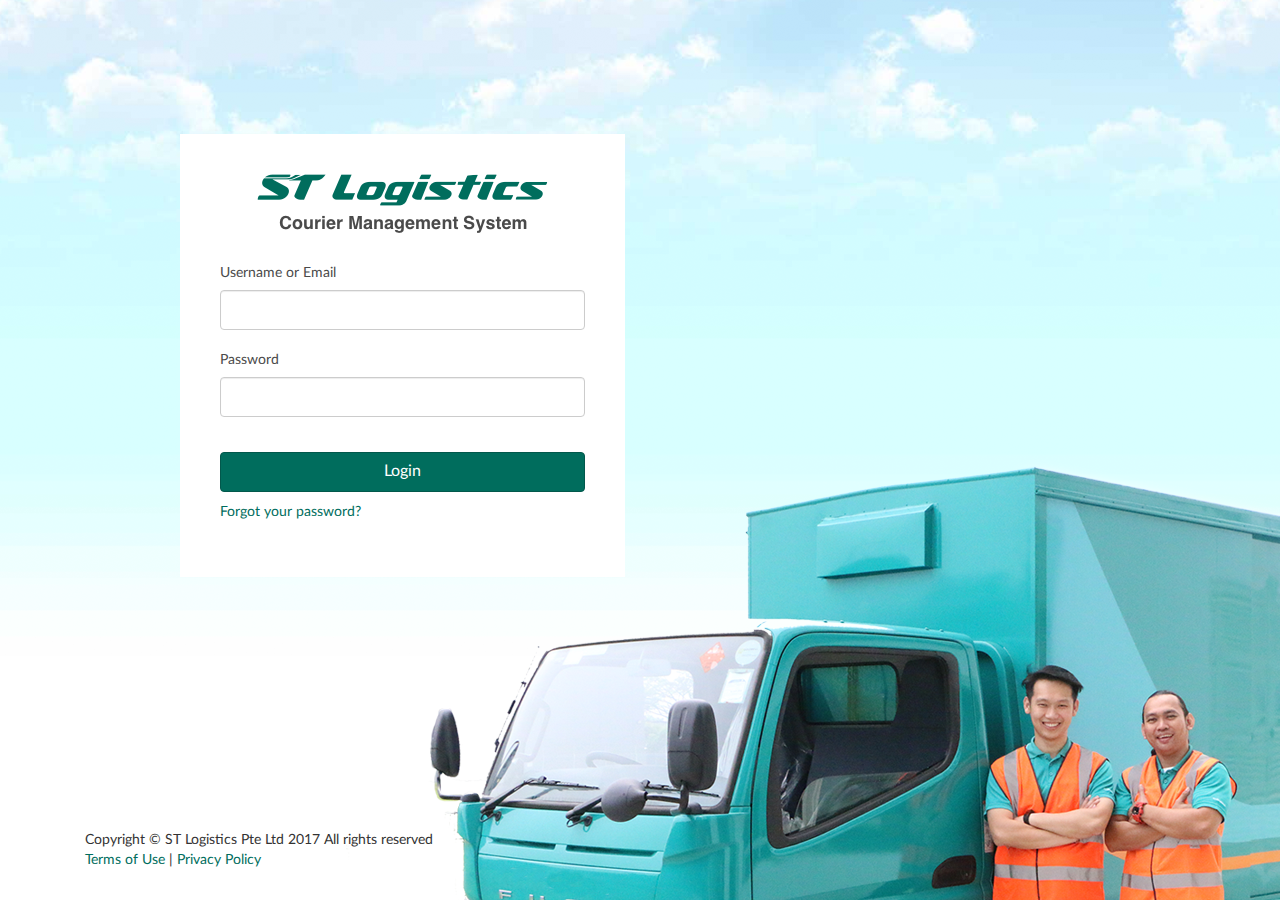
==== commit fc05d667: "#" ====
--- a/index.html
+++ b/index.html
@@ -1 +1,25 @@
-<!doctype html><html lang="en"><head><title>DROPLET</title><meta charset="utf-8"><meta name="viewport" content="width=device-width,initial-scale=1"><link href="/styles/main.bed3bd56da69b3334b50bb1bbcdddd0a.css" rel="stylesheet"></head><body><div id="root" style="height: 100%"></div><script type="text/javascript" src="/manifest.1d932e584e3e16c05df2.js"></script><script type="text/javascript" src="/normalize.6459db23066eb788108d.js"></script><script type="text/javascript" src="/vendor.ca342fe1d6c531a1328d.js"></script><script type="text/javascript" src="/main.00d3a51142f6b160db07.js"></script></body></html>+<!DOCTYPE html>
+<html lang="en">
+<head>
+    <meta charset="UTF-8">
+    <title>Title</title>
+    <link rel="stylesheet" href="css/styles.min.css">
+    <link rel="shortcut icon" type="image/png" href="./img/favicon.png" />
+</head>
+<body ng-app="main.module" ng-class="{ 'dark-bg': $root.darkBg }">
+<div class="container-wrapper">
+    <header-page ng-if="!$root.hideHeader"></header-page>
+    <div id="root-container" ng-class="{ 'container': !$root.noContainer }">
+        <div ng-view></div>
+    </div>
+    <footer-page class="footer-wrap container" ng-if="!$root.hideFooter"></footer-page>
+</div>
+</body>
+
+<script src="js/lib.min.js"></script>
+
+<script src="js/config.js"></script>
+
+<script src="js/app.min.js"></script>
+<script src="js/templates.min.js"></script>
+</html>--- a/css/styles.min.css
+++ b/css/styles.min.css
@@ -0,0 +1,8 @@
+/*!
+ * Bootstrap v3.3.7 (http://getbootstrap.com)
+ * Copyright 2011-2016 Twitter, Inc.
+ * Licensed under MIT (https://github.com/twbs/bootstrap/blob/master/LICENSE)
+ *//*! normalize.css v3.0.3 | MIT License | github.com/necolas/normalize.css */.collapsing,.nav .nav-divider,svg:not(:root){overflow:hidden}body,figure{margin:0}.btn-group>.btn-group,.btn-toolbar .btn,.btn-toolbar .btn-group,.btn-toolbar .input-group,.col-xs-1,.col-xs-10,.col-xs-11,.col-xs-12,.col-xs-2,.col-xs-3,.col-xs-4,.col-xs-5,.col-xs-6,.col-xs-7,.col-xs-8,.col-xs-9,.dropdown-menu{float:left}.btn,.table-custom thead tr th{-webkit-user-select:none;-moz-user-select:none}.avoid-click,.form-control-feedback,.inner-addon .fa,.loading,a.btn.disabled,fieldset[disabled] a.btn{pointer-events:none}.fa,.glyphicon{-moz-osx-font-smoothing:grayscale}.fa-ul,.wizard{list-style-type:none}html{font-family:sans-serif;-webkit-text-size-adjust:100%;-ms-text-size-adjust:100%}article,aside,details,figcaption,figure,footer,header,hgroup,main,menu,nav,section,summary{display:block}audio,canvas,progress,video{display:inline-block;vertical-align:baseline}audio:not([controls]){display:none;height:0}[hidden],template{display:none}a{background-color:transparent}a:active,a:hover{outline:0}b,optgroup,strong{font-weight:700}dfn{font-style:italic}h1{margin:.67em 0}mark{color:#000;background:#ff0}sub,sup{position:relative;font-size:75%;line-height:0;vertical-align:baseline}sup{top:-.5em}sub{bottom:-.25em}img{border:0;vertical-align:middle}hr{height:0;-webkit-box-sizing:content-box;-moz-box-sizing:content-box;box-sizing:content-box}pre,textarea{overflow:auto}code,kbd,pre,samp{font-size:1em}button,input,optgroup,select,textarea{margin:0;font:inherit;color:inherit}.glyphicon,address{font-style:normal}button{overflow:visible}button,select{text-transform:none}button,html input[type=button],input[type=reset],input[type=submit]{-webkit-appearance:button;cursor:pointer}button[disabled],html input[disabled]{cursor:default}button::-moz-focus-inner,input::-moz-focus-inner{padding:0;border:0}input[type=checkbox],input[type=radio]{-webkit-box-sizing:border-box;-moz-box-sizing:border-box;box-sizing:border-box;padding:0}input[type=number]::-webkit-inner-spin-button,input[type=number]::-webkit-outer-spin-button{height:auto}input[type=search]::-webkit-search-cancel-button,input[type=search]::-webkit-search-decoration{-webkit-appearance:none}table{border-spacing:0;border-collapse:collapse}td,th{padding:0}/*! Source: https://github.com/h5bp/html5-boilerplate/blob/master/src/css/main.css */@media print{blockquote,img,pre,tr{page-break-inside:avoid}*,:after,:before{color:#000!important;text-shadow:none!important;background:0 0!important;-webkit-box-shadow:none!important;box-shadow:none!important}a,a:visited{text-decoration:underline}a[href]:after{content:" (" attr(href) ")"}abbr[title]:after{content:" (" attr(title) ")"}a[href^="javascript:"]:after,a[href^="#"]:after{content:""}blockquote,pre{border:1px solid #999}thead{display:table-header-group}img{max-width:100%!important}h2,h3,p{orphans:3;widows:3}h2,h3{page-break-after:avoid}.navbar{display:none}.btn>.caret,.dropup>.btn>.caret{border-top-color:#000!important}.label{border:1px solid #000}.table{border-collapse:collapse!important}.table td,.table th{background-color:#fff!important}.table-bordered td,.table-bordered th{border:1px solid #ddd!important}}.dropdown-menu,.modal-content{-webkit-background-clip:padding-box}.btn,.btn-danger.active,.btn-danger:active,.btn-default.active,.btn-default:active,.btn-info.active,.btn-info:active,.btn-primary.active,.btn-primary:active,.btn-warning.active,.btn-warning:active,.btn.active,.btn:active,.dropdown-menu>.disabled>a:focus,.dropdown-menu>.disabled>a:hover,.form-control,.navbar-toggle,.open>.dropdown-toggle.btn-danger,.open>.dropdown-toggle.btn-default,.open>.dropdown-toggle.btn-info,.open>.dropdown-toggle.btn-primary,.open>.dropdown-toggle.btn-warning{background-image:none}.img-thumbnail,body{background-color:#fff}@font-face{font-family:'Glyphicons Halflings';src:url(../fonts/glyphicons-halflings-regular.eot);src:url(../fonts/glyphicons-halflings-regular.eot?#iefix) format('embedded-opentype'),url(../fonts/glyphicons-halflings-regular.woff2) format('woff2'),url(../fonts/glyphicons-halflings-regular.woff) format('woff'),url(../fonts/glyphicons-halflings-regular.ttf) format('truetype'),url(../fonts/glyphicons-halflings-regular.svg#glyphicons_halflingsregular) format('svg')}.glyphicon{position:relative;top:1px;display:inline-block;font-family:'Glyphicons Halflings';font-weight:400;line-height:1;-webkit-font-smoothing:antialiased}.glyphicon-asterisk:before{content:"\002a"}.glyphicon-plus:before{content:"\002b"}.glyphicon-eur:before,.glyphicon-euro:before{content:"\20ac"}.glyphicon-minus:before{content:"\2212"}.glyphicon-cloud:before{content:"\2601"}.glyphicon-envelope:before{content:"\2709"}.glyphicon-pencil:before{content:"\270f"}.glyphicon-glass:before{content:"\e001"}.glyphicon-music:before{content:"\e002"}.glyphicon-search:before{content:"\e003"}.glyphicon-heart:before{content:"\e005"}.glyphicon-star:before{content:"\e006"}.glyphicon-star-empty:before{content:"\e007"}.glyphicon-user:before{content:"\e008"}.glyphicon-film:before{content:"\e009"}.glyphicon-th-large:before{content:"\e010"}.glyphicon-th:before{content:"\e011"}.glyphicon-th-list:before{content:"\e012"}.glyphicon-ok:before{content:"\e013"}.glyphicon-remove:before{content:"\e014"}.glyphicon-zoom-in:before{content:"\e015"}.glyphicon-zoom-out:before{content:"\e016"}.glyphicon-off:before{content:"\e017"}.glyphicon-signal:before{content:"\e018"}.glyphicon-cog:before{content:"\e019"}.glyphicon-trash:before{content:"\e020"}.glyphicon-home:before{content:"\e021"}.glyphicon-file:before{content:"\e022"}.glyphicon-time:before{content:"\e023"}.glyphicon-road:before{content:"\e024"}.glyphicon-download-alt:before{content:"\e025"}.glyphicon-download:before{content:"\e026"}.glyphicon-upload:before{content:"\e027"}.glyphicon-inbox:before{content:"\e028"}.glyphicon-play-circle:before{content:"\e029"}.glyphicon-repeat:before{content:"\e030"}.glyphicon-refresh:before{content:"\e031"}.glyphicon-list-alt:before{content:"\e032"}.glyphicon-lock:before{content:"\e033"}.glyphicon-flag:before{content:"\e034"}.glyphicon-headphones:before{content:"\e035"}.glyphicon-volume-off:before{content:"\e036"}.glyphicon-volume-down:before{content:"\e037"}.glyphicon-volume-up:before{content:"\e038"}.glyphicon-qrcode:before{content:"\e039"}.glyphicon-barcode:before{content:"\e040"}.glyphicon-tag:before{content:"\e041"}.glyphicon-tags:before{content:"\e042"}.glyphicon-book:before{content:"\e043"}.glyphicon-bookmark:before{content:"\e044"}.glyphicon-print:before{content:"\e045"}.glyphicon-camera:before{content:"\e046"}.glyphicon-font:before{content:"\e047"}.glyphicon-bold:before{content:"\e048"}.glyphicon-italic:before{content:"\e049"}.glyphicon-text-height:before{content:"\e050"}.glyphicon-text-width:before{content:"\e051"}.glyphicon-align-left:before{content:"\e052"}.glyphicon-align-center:before{content:"\e053"}.glyphicon-align-right:before{content:"\e054"}.glyphicon-align-justify:before{content:"\e055"}.glyphicon-list:before{content:"\e056"}.glyphicon-indent-left:before{content:"\e057"}.glyphicon-indent-right:before{content:"\e058"}.glyphicon-facetime-video:before{content:"\e059"}.glyphicon-picture:before{content:"\e060"}.glyphicon-map-marker:before{content:"\e062"}.glyphicon-adjust:before{content:"\e063"}.glyphicon-tint:before{content:"\e064"}.glyphicon-edit:before{content:"\e065"}.glyphicon-share:before{content:"\e066"}.glyphicon-check:before{content:"\e067"}.glyphicon-move:before{content:"\e068"}.glyphicon-step-backward:before{content:"\e069"}.glyphicon-fast-backward:before{content:"\e070"}.glyphicon-backward:before{content:"\e071"}.glyphicon-play:before{content:"\e072"}.glyphicon-pause:before{content:"\e073"}.glyphicon-stop:before{content:"\e074"}.glyphicon-forward:before{content:"\e075"}.glyphicon-fast-forward:before{content:"\e076"}.glyphicon-step-forward:before{content:"\e077"}.glyphicon-eject:before{content:"\e078"}.glyphicon-chevron-left:before{content:"\e079"}.glyphicon-chevron-right:before{content:"\e080"}.glyphicon-plus-sign:before{content:"\e081"}.glyphicon-minus-sign:before{content:"\e082"}.glyphicon-remove-sign:before{content:"\e083"}.glyphicon-ok-sign:before{content:"\e084"}.glyphicon-question-sign:before{content:"\e085"}.glyphicon-info-sign:before{content:"\e086"}.glyphicon-screenshot:before{content:"\e087"}.glyphicon-remove-circle:before{content:"\e088"}.glyphicon-ok-circle:before{content:"\e089"}.glyphicon-ban-circle:before{content:"\e090"}.glyphicon-arrow-left:before{content:"\e091"}.glyphicon-arrow-right:before{content:"\e092"}.glyphicon-arrow-up:before{content:"\e093"}.glyphicon-arrow-down:before{content:"\e094"}.glyphicon-share-alt:before{content:"\e095"}.glyphicon-resize-full:before{content:"\e096"}.glyphicon-resize-small:before{content:"\e097"}.glyphicon-exclamation-sign:before{content:"\e101"}.glyphicon-gift:before{content:"\e102"}.glyphicon-leaf:before{content:"\e103"}.glyphicon-fire:before{content:"\e104"}.glyphicon-eye-open:before{content:"\e105"}.glyphicon-eye-close:before{content:"\e106"}.glyphicon-warning-sign:before{content:"\e107"}.glyphicon-plane:before{content:"\e108"}.glyphicon-calendar:before{content:"\e109"}.glyphicon-random:before{content:"\e110"}.glyphicon-comment:before{content:"\e111"}.glyphicon-magnet:before{content:"\e112"}.glyphicon-chevron-up:before{content:"\e113"}.glyphicon-chevron-down:before{content:"\e114"}.glyphicon-retweet:before{content:"\e115"}.glyphicon-shopping-cart:before{content:"\e116"}.glyphicon-folder-close:before{content:"\e117"}.glyphicon-folder-open:before{content:"\e118"}.glyphicon-resize-vertical:before{content:"\e119"}.glyphicon-resize-horizontal:before{content:"\e120"}.glyphicon-hdd:before{content:"\e121"}.glyphicon-bullhorn:before{content:"\e122"}.glyphicon-bell:before{content:"\e123"}.glyphicon-certificate:before{content:"\e124"}.glyphicon-thumbs-up:before{content:"\e125"}.glyphicon-thumbs-down:before{content:"\e126"}.glyphicon-hand-right:before{content:"\e127"}.glyphicon-hand-left:before{content:"\e128"}.glyphicon-hand-up:before{content:"\e129"}.glyphicon-hand-down:before{content:"\e130"}.glyphicon-circle-arrow-right:before{content:"\e131"}.glyphicon-circle-arrow-left:before{content:"\e132"}.glyphicon-circle-arrow-up:before{content:"\e133"}.glyphicon-circle-arrow-down:before{content:"\e134"}.glyphicon-globe:before{content:"\e135"}.glyphicon-wrench:before{content:"\e136"}.glyphicon-tasks:before{content:"\e137"}.glyphicon-filter:before{content:"\e138"}.glyphicon-briefcase:before{content:"\e139"}.glyphicon-fullscreen:before{content:"\e140"}.glyphicon-dashboard:before{content:"\e141"}.glyphicon-paperclip:before{content:"\e142"}.glyphicon-heart-empty:before{content:"\e143"}.glyphicon-link:before{content:"\e144"}.glyphicon-phone:before{content:"\e145"}.glyphicon-pushpin:before{content:"\e146"}.glyphicon-usd:before{content:"\e148"}.glyphicon-gbp:before{content:"\e149"}.glyphicon-sort:before{content:"\e150"}.glyphicon-sort-by-alphabet:before{content:"\e151"}.glyphicon-sort-by-alphabet-alt:before{content:"\e152"}.glyphicon-sort-by-order:before{content:"\e153"}.glyphicon-sort-by-order-alt:before{content:"\e154"}.glyphicon-sort-by-attributes:before{content:"\e155"}.glyphicon-sort-by-attributes-alt:before{content:"\e156"}.glyphicon-unchecked:before{content:"\e157"}.glyphicon-expand:before{content:"\e158"}.glyphicon-collapse-down:before{content:"\e159"}.glyphicon-collapse-up:before{content:"\e160"}.glyphicon-log-in:before{content:"\e161"}.glyphicon-flash:before{content:"\e162"}.glyphicon-log-out:before{content:"\e163"}.glyphicon-new-window:before{content:"\e164"}.glyphicon-record:before{content:"\e165"}.glyphicon-save:before{content:"\e166"}.glyphicon-open:before{content:"\e167"}.glyphicon-saved:before{content:"\e168"}.glyphicon-import:before{content:"\e169"}.glyphicon-export:before{content:"\e170"}.glyphicon-send:before{content:"\e171"}.glyphicon-floppy-disk:before{content:"\e172"}.glyphicon-floppy-saved:before{content:"\e173"}.glyphicon-floppy-remove:before{content:"\e174"}.glyphicon-floppy-save:before{content:"\e175"}.glyphicon-floppy-open:before{content:"\e176"}.glyphicon-credit-card:before{content:"\e177"}.glyphicon-transfer:before{content:"\e178"}.glyphicon-cutlery:before{content:"\e179"}.glyphicon-header:before{content:"\e180"}.glyphicon-compressed:before{content:"\e181"}.glyphicon-earphone:before{content:"\e182"}.glyphicon-phone-alt:before{content:"\e183"}.glyphicon-tower:before{content:"\e184"}.glyphicon-stats:before{content:"\e185"}.glyphicon-sd-video:before{content:"\e186"}.glyphicon-hd-video:before{content:"\e187"}.glyphicon-subtitles:before{content:"\e188"}.glyphicon-sound-stereo:before{content:"\e189"}.glyphicon-sound-dolby:before{content:"\e190"}.glyphicon-sound-5-1:before{content:"\e191"}.glyphicon-sound-6-1:before{content:"\e192"}.glyphicon-sound-7-1:before{content:"\e193"}.glyphicon-copyright-mark:before{content:"\e194"}.glyphicon-registration-mark:before{content:"\e195"}.glyphicon-cloud-download:before{content:"\e197"}.glyphicon-cloud-upload:before{content:"\e198"}.glyphicon-tree-conifer:before{content:"\e199"}.glyphicon-tree-deciduous:before{content:"\e200"}.glyphicon-cd:before{content:"\e201"}.glyphicon-save-file:before{content:"\e202"}.glyphicon-open-file:before{content:"\e203"}.glyphicon-level-up:before{content:"\e204"}.glyphicon-copy:before{content:"\e205"}.glyphicon-paste:before{content:"\e206"}.glyphicon-alert:before{content:"\e209"}.glyphicon-equalizer:before{content:"\e210"}.glyphicon-king:before{content:"\e211"}.glyphicon-queen:before{content:"\e212"}.glyphicon-pawn:before{content:"\e213"}.glyphicon-bishop:before{content:"\e214"}.glyphicon-knight:before{content:"\e215"}.glyphicon-baby-formula:before{content:"\e216"}.glyphicon-tent:before{content:"\26fa"}.glyphicon-blackboard:before{content:"\e218"}.glyphicon-bed:before{content:"\e219"}.glyphicon-apple:before{content:"\f8ff"}.glyphicon-erase:before{content:"\e221"}.glyphicon-hourglass:before{content:"\231b"}.glyphicon-lamp:before{content:"\e223"}.glyphicon-duplicate:before{content:"\e224"}.glyphicon-piggy-bank:before{content:"\e225"}.glyphicon-scissors:before{content:"\e226"}.glyphicon-bitcoin:before,.glyphicon-btc:before,.glyphicon-xbt:before{content:"\e227"}.glyphicon-jpy:before,.glyphicon-yen:before{content:"\00a5"}.glyphicon-rub:before,.glyphicon-ruble:before{content:"\20bd"}.glyphicon-scale:before{content:"\e230"}.glyphicon-ice-lolly:before{content:"\e231"}.glyphicon-ice-lolly-tasted:before{content:"\e232"}.glyphicon-education:before{content:"\e233"}.glyphicon-option-horizontal:before{content:"\e234"}.glyphicon-option-vertical:before{content:"\e235"}.glyphicon-menu-hamburger:before{content:"\e236"}.glyphicon-modal-window:before{content:"\e237"}.glyphicon-oil:before{content:"\e238"}.glyphicon-grain:before{content:"\e239"}.glyphicon-sunglasses:before{content:"\e240"}.glyphicon-text-size:before{content:"\e241"}.glyphicon-text-color:before{content:"\e242"}.glyphicon-text-background:before{content:"\e243"}.glyphicon-object-align-top:before{content:"\e244"}.glyphicon-object-align-bottom:before{content:"\e245"}.glyphicon-object-align-horizontal:before{content:"\e246"}.glyphicon-object-align-left:before{content:"\e247"}.glyphicon-object-align-vertical:before{content:"\e248"}.glyphicon-object-align-right:before{content:"\e249"}.glyphicon-triangle-right:before{content:"\e250"}.glyphicon-triangle-left:before{content:"\e251"}.glyphicon-triangle-bottom:before{content:"\e252"}.glyphicon-triangle-top:before{content:"\e253"}.glyphicon-console:before{content:"\e254"}.glyphicon-superscript:before{content:"\e255"}.glyphicon-subscript:before{content:"\e256"}.glyphicon-menu-left:before{content:"\e257"}.glyphicon-menu-right:before{content:"\e258"}.glyphicon-menu-down:before{content:"\e259"}.glyphicon-menu-up:before{content:"\e260"}*,:after,:before{-webkit-box-sizing:border-box;-moz-box-sizing:border-box;box-sizing:border-box}html{font-size:10px;-webkit-tap-highlight-color:transparent}body{font-size:14px;line-height:1.42857143;color:#333}button,input,select,textarea{font-family:inherit;font-size:inherit;line-height:inherit}a{color:#337ab7;text-decoration:none}a:focus,a:hover{color:#23527c;text-decoration:underline}a:focus{outline:-webkit-focus-ring-color auto 5px;outline-offset:-2px}.carousel-inner>.item>a>img,.carousel-inner>.item>img,.img-responsive,.thumbnail a>img,.thumbnail>img{display:block;max-width:100%;height:auto}.img-rounded{border-radius:6px}.img-thumbnail{display:inline-block;max-width:100%;height:auto;padding:4px;line-height:1.42857143;border:1px solid #ddd;border-radius:4px;-webkit-transition:all .2s ease-in-out;-o-transition:all .2s ease-in-out;transition:all .2s ease-in-out}.img-circle{border-radius:50%}hr{margin-top:20px;margin-bottom:20px;border:0;border-top:1px solid #eee}[role=button]{cursor:pointer}.h1,.h2,.h3,.h4,.h5,.h6,h1,h2,h3,h4,h5,h6{font-family:inherit;font-weight:500;line-height:1.1;color:inherit}.h1 .small,.h1 small,.h2 .small,.h2 small,.h3 .small,.h3 small,.h4 .small,.h4 small,.h5 .small,.h5 small,.h6 .small,.h6 small,h1 .small,h1 small,h2 .small,h2 small,h3 .small,h3 small,h4 .small,h4 small,h5 .small,h5 small,h6 .small,h6 small{font-weight:400;line-height:1;color:#777}.h1,.h2,.h3,h1,h2,h3{margin-top:20px;margin-bottom:10px}.h1 .small,.h1 small,.h2 .small,.h2 small,.h3 .small,.h3 small,h1 .small,h1 small,h2 .small,h2 small,h3 .small,h3 small{font-size:65%}.h4,.h5,.h6,h4,h5,h6{margin-top:10px;margin-bottom:10px}.h4 .small,.h4 small,.h5 .small,.h5 small,.h6 .small,.h6 small,h4 .small,h4 small,h5 .small,h5 small,h6 .small,h6 small{font-size:75%}.h1,h1{font-size:36px}.h2,h2{font-size:30px}.h3,h3{font-size:24px}.h4,h4{font-size:18px}.h5,h5{font-size:14px}.h6,h6{font-size:12px}p{margin:0 0 10px}.lead{margin-bottom:20px;font-size:16px;font-weight:300;line-height:1.4}dt,kbd kbd,label{font-weight:700}address,blockquote .small,blockquote footer,blockquote small,dd,dt,pre{line-height:1.42857143}@media (min-width:768px){.lead{font-size:21px}}.small,small{font-size:85%}.mark,mark{padding:.2em;background-color:#fcf8e3}.list-inline,.list-unstyled{padding-left:0;list-style:none}.text-left{text-align:left}.text-right{text-align:right}.text-center{text-align:center}.text-justify{text-align:justify}.text-nowrap{white-space:nowrap}.text-lowercase{text-transform:lowercase}.text-uppercase{text-transform:uppercase}.text-capitalize{text-transform:capitalize}.text-muted{color:#777}.text-primary{color:#337ab7}a.text-primary:focus,a.text-primary:hover{color:#286090}.text-success{color:#3c763d}a.text-success:focus,a.text-success:hover{color:#2b542c}.text-info{color:#31708f}a.text-info:focus,a.text-info:hover{color:#245269}.text-warning{color:#8a6d3b}a.text-warning:focus,a.text-warning:hover{color:#66512c}.text-danger{color:#a94442}a.text-danger:focus,a.text-danger:hover{color:#843534}.bg-primary{color:#fff;background-color:#337ab7}a.bg-primary:focus,a.bg-primary:hover{background-color:#286090}.bg-success{background-color:#dff0d8}a.bg-success:focus,a.bg-success:hover{background-color:#c1e2b3}.bg-info{background-color:#d9edf7}a.bg-info:focus,a.bg-info:hover{background-color:#afd9ee}.bg-warning{background-color:#fcf8e3}a.bg-warning:focus,a.bg-warning:hover{background-color:#f7ecb5}.bg-danger{background-color:#f2dede}a.bg-danger:focus,a.bg-danger:hover{background-color:#e4b9b9}pre code,table{background-color:transparent}.page-header{padding-bottom:9px;margin:40px 0 20px;border-bottom:1px solid #eee}dl,ol,ul{margin-top:0}blockquote ol:last-child,blockquote p:last-child,blockquote ul:last-child,ol ol,ol ul,ul ol,ul ul{margin-bottom:0}address,dl{margin-bottom:20px}ol,ul{margin-bottom:10px}.list-inline{margin-left:-5px}.list-inline>li{display:inline-block;padding-right:5px;padding-left:5px}dd{margin-left:0}@media (min-width:768px){.dl-horizontal dt{float:left;width:160px;overflow:hidden;clear:left;text-align:right;text-overflow:ellipsis;white-space:nowrap}.dl-horizontal dd{margin-left:180px}.container{width:750px}}abbr[data-original-title],abbr[title]{cursor:help;border-bottom:1px dotted #777}.initialism{font-size:90%;text-transform:uppercase}blockquote{padding:10px 20px;margin:0 0 20px;font-size:17.5px;border-left:5px solid #eee}blockquote .small,blockquote footer,blockquote small{display:block;font-size:80%;color:#777}legend,pre{display:block;color:#333}blockquote .small:before,blockquote footer:before,blockquote small:before{content:'\2014 \00A0'}.blockquote-reverse,blockquote.pull-right{padding-right:15px;padding-left:0;text-align:right;border-right:5px solid #eee;border-left:0}code,kbd{padding:2px 4px;font-size:90%}caption,th{text-align:left}.blockquote-reverse .small:before,.blockquote-reverse footer:before,.blockquote-reverse small:before,blockquote.pull-right .small:before,blockquote.pull-right footer:before,blockquote.pull-right small:before{content:''}.blockquote-reverse .small:after,.blockquote-reverse footer:after,.blockquote-reverse small:after,blockquote.pull-right .small:after,blockquote.pull-right footer:after,blockquote.pull-right small:after{content:'\00A0 \2014'}code,kbd,pre,samp{font-family:Menlo,Monaco,Consolas,"Courier New",monospace}code{color:#c7254e;background-color:#f9f2f4;border-radius:4px}kbd{color:#fff;background-color:#333;border-radius:3px;-webkit-box-shadow:inset 0 -1px 0 rgba(0,0,0,.25);box-shadow:inset 0 -1px 0 rgba(0,0,0,.25)}kbd kbd{padding:0;font-size:100%;-webkit-box-shadow:none;box-shadow:none}pre{padding:9.5px;margin:0 0 10px;font-size:13px;word-break:break-all;word-wrap:break-word;background-color:#f5f5f5;border:1px solid #ccc;border-radius:4px}.container,.container-fluid{margin-right:auto;margin-left:auto}pre code{padding:0;font-size:inherit;color:inherit;white-space:pre-wrap;border-radius:0}.container,.container-fluid{padding-right:15px;padding-left:15px}.pre-scrollable{max-height:340px;overflow-y:scroll}@media (min-width:992px){.container{width:970px}}@media (min-width:1200px){.container{width:1170px}}.row{margin-right:-15px;margin-left:-15px}.col-lg-1,.col-lg-10,.col-lg-11,.col-lg-12,.col-lg-2,.col-lg-3,.col-lg-4,.col-lg-5,.col-lg-6,.col-lg-7,.col-lg-8,.col-lg-9,.col-md-1,.col-md-10,.col-md-11,.col-md-12,.col-md-2,.col-md-3,.col-md-4,.col-md-5,.col-md-6,.col-md-7,.col-md-8,.col-md-9,.col-sm-1,.col-sm-10,.col-sm-11,.col-sm-12,.col-sm-2,.col-sm-3,.col-sm-4,.col-sm-5,.col-sm-6,.col-sm-7,.col-sm-8,.col-sm-9,.col-xs-1,.col-xs-10,.col-xs-11,.col-xs-12,.col-xs-2,.col-xs-3,.col-xs-4,.col-xs-5,.col-xs-6,.col-xs-7,.col-xs-8,.col-xs-9{position:relative;min-height:1px;padding-right:15px;padding-left:15px}.col-xs-12{width:100%}.col-xs-11{width:91.66666667%}.col-xs-10{width:83.33333333%}.col-xs-9{width:75%}.col-xs-8{width:66.66666667%}.col-xs-7{width:58.33333333%}.col-xs-6{width:50%}.col-xs-5{width:41.66666667%}.col-xs-4{width:33.33333333%}.col-xs-3{width:25%}.col-xs-2{width:16.66666667%}.col-xs-1{width:8.33333333%}.col-xs-pull-12{right:100%}.col-xs-pull-11{right:91.66666667%}.col-xs-pull-10{right:83.33333333%}.col-xs-pull-9{right:75%}.col-xs-pull-8{right:66.66666667%}.col-xs-pull-7{right:58.33333333%}.col-xs-pull-6{right:50%}.col-xs-pull-5{right:41.66666667%}.col-xs-pull-4{right:33.33333333%}.col-xs-pull-3{right:25%}.col-xs-pull-2{right:16.66666667%}.col-xs-pull-1{right:8.33333333%}.col-xs-pull-0{right:auto}.col-xs-push-12{left:100%}.col-xs-push-11{left:91.66666667%}.col-xs-push-10{left:83.33333333%}.col-xs-push-9{left:75%}.col-xs-push-8{left:66.66666667%}.col-xs-push-7{left:58.33333333%}.col-xs-push-6{left:50%}.col-xs-push-5{left:41.66666667%}.col-xs-push-4{left:33.33333333%}.col-xs-push-3{left:25%}.col-xs-push-2{left:16.66666667%}.col-xs-push-1{left:8.33333333%}.col-xs-push-0{left:auto}.col-xs-offset-12{margin-left:100%}.col-xs-offset-11{margin-left:91.66666667%}.col-xs-offset-10{margin-left:83.33333333%}.col-xs-offset-9{margin-left:75%}.col-xs-offset-8{margin-left:66.66666667%}.col-xs-offset-7{margin-left:58.33333333%}.col-xs-offset-6{margin-left:50%}.col-xs-offset-5{margin-left:41.66666667%}.col-xs-offset-4{margin-left:33.33333333%}.col-xs-offset-3{margin-left:25%}.col-xs-offset-2{margin-left:16.66666667%}.col-xs-offset-1{margin-left:8.33333333%}.col-xs-offset-0{margin-left:0}@media (min-width:768px){.col-sm-1,.col-sm-10,.col-sm-11,.col-sm-12,.col-sm-2,.col-sm-3,.col-sm-4,.col-sm-5,.col-sm-6,.col-sm-7,.col-sm-8,.col-sm-9{float:left}.col-sm-12{width:100%}.col-sm-11{width:91.66666667%}.col-sm-10{width:83.33333333%}.col-sm-9{width:75%}.col-sm-8{width:66.66666667%}.col-sm-7{width:58.33333333%}.col-sm-6{width:50%}.col-sm-5{width:41.66666667%}.col-sm-4{width:33.33333333%}.col-sm-3{width:25%}.col-sm-2{width:16.66666667%}.col-sm-1{width:8.33333333%}.col-sm-pull-12{right:100%}.col-sm-pull-11{right:91.66666667%}.col-sm-pull-10{right:83.33333333%}.col-sm-pull-9{right:75%}.col-sm-pull-8{right:66.66666667%}.col-sm-pull-7{right:58.33333333%}.col-sm-pull-6{right:50%}.col-sm-pull-5{right:41.66666667%}.col-sm-pull-4{right:33.33333333%}.col-sm-pull-3{right:25%}.col-sm-pull-2{right:16.66666667%}.col-sm-pull-1{right:8.33333333%}.col-sm-pull-0{right:auto}.col-sm-push-12{left:100%}.col-sm-push-11{left:91.66666667%}.col-sm-push-10{left:83.33333333%}.col-sm-push-9{left:75%}.col-sm-push-8{left:66.66666667%}.col-sm-push-7{left:58.33333333%}.col-sm-push-6{left:50%}.col-sm-push-5{left:41.66666667%}.col-sm-push-4{left:33.33333333%}.col-sm-push-3{left:25%}.col-sm-push-2{left:16.66666667%}.col-sm-push-1{left:8.33333333%}.col-sm-push-0{left:auto}.col-sm-offset-12{margin-left:100%}.col-sm-offset-11{margin-left:91.66666667%}.col-sm-offset-10{margin-left:83.33333333%}.col-sm-offset-9{margin-left:75%}.col-sm-offset-8{margin-left:66.66666667%}.col-sm-offset-7{margin-left:58.33333333%}.col-sm-offset-6{margin-left:50%}.col-sm-offset-5{margin-left:41.66666667%}.col-sm-offset-4{margin-left:33.33333333%}.col-sm-offset-3{margin-left:25%}.col-sm-offset-2{margin-left:16.66666667%}.col-sm-offset-1{margin-left:8.33333333%}.col-sm-offset-0{margin-left:0}}@media (min-width:992px){.col-md-1,.col-md-10,.col-md-11,.col-md-12,.col-md-2,.col-md-3,.col-md-4,.col-md-5,.col-md-6,.col-md-7,.col-md-8,.col-md-9{float:left}.col-md-12{width:100%}.col-md-11{width:91.66666667%}.col-md-10{width:83.33333333%}.col-md-9{width:75%}.col-md-8{width:66.66666667%}.col-md-7{width:58.33333333%}.col-md-6{width:50%}.col-md-5{width:41.66666667%}.col-md-4{width:33.33333333%}.col-md-3{width:25%}.col-md-2{width:16.66666667%}.col-md-1{width:8.33333333%}.col-md-pull-12{right:100%}.col-md-pull-11{right:91.66666667%}.col-md-pull-10{right:83.33333333%}.col-md-pull-9{right:75%}.col-md-pull-8{right:66.66666667%}.col-md-pull-7{right:58.33333333%}.col-md-pull-6{right:50%}.col-md-pull-5{right:41.66666667%}.col-md-pull-4{right:33.33333333%}.col-md-pull-3{right:25%}.col-md-pull-2{right:16.66666667%}.col-md-pull-1{right:8.33333333%}.col-md-pull-0{right:auto}.col-md-push-12{left:100%}.col-md-push-11{left:91.66666667%}.col-md-push-10{left:83.33333333%}.col-md-push-9{left:75%}.col-md-push-8{left:66.66666667%}.col-md-push-7{left:58.33333333%}.col-md-push-6{left:50%}.col-md-push-5{left:41.66666667%}.col-md-push-4{left:33.33333333%}.col-md-push-3{left:25%}.col-md-push-2{left:16.66666667%}.col-md-push-1{left:8.33333333%}.col-md-push-0{left:auto}.col-md-offset-12{margin-left:100%}.col-md-offset-11{margin-left:91.66666667%}.col-md-offset-10{margin-left:83.33333333%}.col-md-offset-9{margin-left:75%}.col-md-offset-8{margin-left:66.66666667%}.col-md-offset-7{margin-left:58.33333333%}.col-md-offset-6{margin-left:50%}.col-md-offset-5{margin-left:41.66666667%}.col-md-offset-4{margin-left:33.33333333%}.col-md-offset-3{margin-left:25%}.col-md-offset-2{margin-left:16.66666667%}.col-md-offset-1{margin-left:8.33333333%}.col-md-offset-0{margin-left:0}}@media (min-width:1200px){.col-lg-1,.col-lg-10,.col-lg-11,.col-lg-12,.col-lg-2,.col-lg-3,.col-lg-4,.col-lg-5,.col-lg-6,.col-lg-7,.col-lg-8,.col-lg-9{float:left}.col-lg-12{width:100%}.col-lg-11{width:91.66666667%}.col-lg-10{width:83.33333333%}.col-lg-9{width:75%}.col-lg-8{width:66.66666667%}.col-lg-7{width:58.33333333%}.col-lg-6{width:50%}.col-lg-5{width:41.66666667%}.col-lg-4{width:33.33333333%}.col-lg-3{width:25%}.col-lg-2{width:16.66666667%}.col-lg-1{width:8.33333333%}.col-lg-pull-12{right:100%}.col-lg-pull-11{right:91.66666667%}.col-lg-pull-10{right:83.33333333%}.col-lg-pull-9{right:75%}.col-lg-pull-8{right:66.66666667%}.col-lg-pull-7{right:58.33333333%}.col-lg-pull-6{right:50%}.col-lg-pull-5{right:41.66666667%}.col-lg-pull-4{right:33.33333333%}.col-lg-pull-3{right:25%}.col-lg-pull-2{right:16.66666667%}.col-lg-pull-1{right:8.33333333%}.col-lg-pull-0{right:auto}.col-lg-push-12{left:100%}.col-lg-push-11{left:91.66666667%}.col-lg-push-10{left:83.33333333%}.col-lg-push-9{left:75%}.col-lg-push-8{left:66.66666667%}.col-lg-push-7{left:58.33333333%}.col-lg-push-6{left:50%}.col-lg-push-5{left:41.66666667%}.col-lg-push-4{left:33.33333333%}.col-lg-push-3{left:25%}.col-lg-push-2{left:16.66666667%}.col-lg-push-1{left:8.33333333%}.col-lg-push-0{left:auto}.col-lg-offset-12{margin-left:100%}.col-lg-offset-11{margin-left:91.66666667%}.col-lg-offset-10{margin-left:83.33333333%}.col-lg-offset-9{margin-left:75%}.col-lg-offset-8{margin-left:66.66666667%}.col-lg-offset-7{margin-left:58.33333333%}.col-lg-offset-6{margin-left:50%}.col-lg-offset-5{margin-left:41.66666667%}.col-lg-offset-4{margin-left:33.33333333%}.col-lg-offset-3{margin-left:25%}.col-lg-offset-2{margin-left:16.66666667%}.col-lg-offset-1{margin-left:8.33333333%}.col-lg-offset-0{margin-left:0}}caption{padding-top:8px;padding-bottom:8px;color:#777}.table{width:100%;max-width:100%;margin-bottom:20px}.table>tbody>tr>td,.table>tbody>tr>th,.table>tfoot>tr>td,.table>tfoot>tr>th,.table>thead>tr>td,.table>thead>tr>th{padding:8px;line-height:1.42857143;vertical-align:top}.table>thead>tr>th{vertical-align:bottom;border-bottom:2px solid #ddd}.table>caption+thead>tr:first-child>td,.table>caption+thead>tr:first-child>th,.table>colgroup+thead>tr:first-child>td,.table>colgroup+thead>tr:first-child>th,.table>thead:first-child>tr:first-child>td,.table>thead:first-child>tr:first-child>th{border-top:0}.table>tbody+tbody{border-top:2px solid #ddd}.table .table{background-color:#fff}.table-condensed>tbody>tr>td,.table-condensed>tbody>tr>th,.table-condensed>tfoot>tr>td,.table-condensed>tfoot>tr>th,.table-condensed>thead>tr>td,.table-condensed>thead>tr>th{padding:5px}.table-bordered,.table-bordered>tbody>tr>td,.table-bordered>tbody>tr>th,.table-bordered>tfoot>tr>td,.table-bordered>tfoot>tr>th,.table-bordered>thead>tr>td,.table-bordered>thead>tr>th{border:1px solid #ddd}.table-bordered>thead>tr>td,.table-bordered>thead>tr>th{border-bottom-width:2px}.table-striped>tbody>tr:nth-of-type(odd){background-color:#f9f9f9}.table-hover>tbody>tr:hover,.table>tbody>tr.active>td,.table>tbody>tr.active>th,.table>tbody>tr>td.active,.table>tbody>tr>th.active,.table>tfoot>tr.active>td,.table>tfoot>tr.active>th,.table>tfoot>tr>td.active,.table>tfoot>tr>th.active,.table>thead>tr.active>td,.table>thead>tr.active>th,.table>thead>tr>td.active,.table>thead>tr>th.active{background-color:#f5f5f5}table col[class*=col-]{position:static;display:table-column;float:none}table td[class*=col-],table th[class*=col-]{position:static;display:table-cell;float:none}.table-hover>tbody>tr.active:hover>td,.table-hover>tbody>tr.active:hover>th,.table-hover>tbody>tr:hover>.active,.table-hover>tbody>tr>td.active:hover,.table-hover>tbody>tr>th.active:hover{background-color:#e8e8e8}.table>tbody>tr.success>td,.table>tbody>tr.success>th,.table>tbody>tr>td.success,.table>tbody>tr>th.success,.table>tfoot>tr.success>td,.table>tfoot>tr.success>th,.table>tfoot>tr>td.success,.table>tfoot>tr>th.success,.table>thead>tr.success>td,.table>thead>tr.success>th,.table>thead>tr>td.success,.table>thead>tr>th.success{background-color:#dff0d8}.table-hover>tbody>tr.success:hover>td,.table-hover>tbody>tr.success:hover>th,.table-hover>tbody>tr:hover>.success,.table-hover>tbody>tr>td.success:hover,.table-hover>tbody>tr>th.success:hover{background-color:#d0e9c6}.table>tbody>tr.info>td,.table>tbody>tr.info>th,.table>tbody>tr>td.info,.table>tbody>tr>th.info,.table>tfoot>tr.info>td,.table>tfoot>tr.info>th,.table>tfoot>tr>td.info,.table>tfoot>tr>th.info,.table>thead>tr.info>td,.table>thead>tr.info>th,.table>thead>tr>td.info,.table>thead>tr>th.info{background-color:#d9edf7}.table-hover>tbody>tr.info:hover>td,.table-hover>tbody>tr.info:hover>th,.table-hover>tbody>tr:hover>.info,.table-hover>tbody>tr>td.info:hover,.table-hover>tbody>tr>th.info:hover{background-color:#c4e3f3}.table>tbody>tr.warning>td,.table>tbody>tr.warning>th,.table>tbody>tr>td.warning,.table>tbody>tr>th.warning,.table>tfoot>tr.warning>td,.table>tfoot>tr.warning>th,.table>tfoot>tr>td.warning,.table>tfoot>tr>th.warning,.table>thead>tr.warning>td,.table>thead>tr.warning>th,.table>thead>tr>td.warning,.table>thead>tr>th.warning{background-color:#fcf8e3}.table-hover>tbody>tr.warning:hover>td,.table-hover>tbody>tr.warning:hover>th,.table-hover>tbody>tr:hover>.warning,.table-hover>tbody>tr>td.warning:hover,.table-hover>tbody>tr>th.warning:hover{background-color:#faf2cc}.table>tbody>tr.danger>td,.table>tbody>tr.danger>th,.table>tbody>tr>td.danger,.table>tbody>tr>th.danger,.table>tfoot>tr.danger>td,.table>tfoot>tr.danger>th,.table>tfoot>tr>td.danger,.table>tfoot>tr>th.danger,.table>thead>tr.danger>td,.table>thead>tr.danger>th,.table>thead>tr>td.danger,.table>thead>tr>th.danger{background-color:#f2dede}.table-hover>tbody>tr.danger:hover>td,.table-hover>tbody>tr.danger:hover>th,.table-hover>tbody>tr:hover>.danger,.table-hover>tbody>tr>td.danger:hover,.table-hover>tbody>tr>th.danger:hover{background-color:#ebcccc}.table-responsive{min-height:.01%;overflow-x:auto}@media screen and (max-width:767px){.table-responsive{width:100%;margin-bottom:15px;overflow-y:hidden;-ms-overflow-style:-ms-autohiding-scrollbar;border:1px solid #ddd}.table-responsive>.table{margin-bottom:0}.table-responsive>.table>tbody>tr>td,.table-responsive>.table>tbody>tr>th,.table-responsive>.table>tfoot>tr>td,.table-responsive>.table>tfoot>tr>th,.table-responsive>.table>thead>tr>td,.table-responsive>.table>thead>tr>th{white-space:nowrap}.table-responsive>.table-bordered{border:0}.table-responsive>.table-bordered>tbody>tr>td:first-child,.table-responsive>.table-bordered>tbody>tr>th:first-child,.table-responsive>.table-bordered>tfoot>tr>td:first-child,.table-responsive>.table-bordered>tfoot>tr>th:first-child,.table-responsive>.table-bordered>thead>tr>td:first-child,.table-responsive>.table-bordered>thead>tr>th:first-child{border-left:0}.table-responsive>.table-bordered>tbody>tr>td:last-child,.table-responsive>.table-bordered>tbody>tr>th:last-child,.table-responsive>.table-bordered>tfoot>tr>td:last-child,.table-responsive>.table-bordered>tfoot>tr>th:last-child,.table-responsive>.table-bordered>thead>tr>td:last-child,.table-responsive>.table-bordered>thead>tr>th:last-child{border-right:0}.table-responsive>.table-bordered>tbody>tr:last-child>td,.table-responsive>.table-bordered>tbody>tr:last-child>th,.table-responsive>.table-bordered>tfoot>tr:last-child>td,.table-responsive>.table-bordered>tfoot>tr:last-child>th{border-bottom:0}}fieldset,legend{padding:0;border:0}fieldset{min-width:0;margin:0}legend{width:100%;margin-bottom:20px;font-size:21px;line-height:inherit;border-bottom:1px solid #e5e5e5}label{display:inline-block;max-width:100%;margin-bottom:5px}input[type=search]{-webkit-box-sizing:border-box;-moz-box-sizing:border-box;box-sizing:border-box;-webkit-appearance:none}input[type=checkbox],input[type=radio]{margin:4px 0 0;margin-top:1px\9;line-height:normal}.form-control,output{font-size:14px;line-height:1.42857143;color:#555;display:block}input[type=file]{display:block}input[type=range]{display:block;width:100%}select[multiple],select[size]{height:auto}input[type=file]:focus,input[type=checkbox]:focus,input[type=radio]:focus{outline:-webkit-focus-ring-color auto 5px;outline-offset:-2px}output{padding-top:7px}.form-control{width:100%;height:34px;padding:6px 12px;background-color:#fff;border:1px solid #ccc;border-radius:4px;-webkit-box-shadow:inset 0 1px 1px rgba(0,0,0,.075);box-shadow:inset 0 1px 1px rgba(0,0,0,.075);-webkit-transition:border-color ease-in-out .15s,-webkit-box-shadow ease-in-out .15s;-o-transition:border-color ease-in-out .15s,box-shadow ease-in-out .15s;transition:border-color ease-in-out .15s,box-shadow ease-in-out .15s}.form-control:focus{outline:0;-webkit-box-shadow:inset 0 1px 1px rgba(0,0,0,.075),0 0 8px rgba(102,175,233,.6);box-shadow:inset 0 1px 1px rgba(0,0,0,.075),0 0 8px rgba(102,175,233,.6)}.form-control::-moz-placeholder{color:#999;opacity:1}.form-control:-ms-input-placeholder{color:#999}.form-control::-webkit-input-placeholder{color:#999}.has-success .checkbox,.has-success .checkbox-inline,.has-success .control-label,.has-success .form-control-feedback,.has-success .help-block,.has-success .radio,.has-success .radio-inline,.has-success.checkbox label,.has-success.checkbox-inline label,.has-success.radio label,.has-success.radio-inline label{color:#3c763d}.form-control::-ms-expand{background-color:transparent;border:0}.form-control[disabled],.form-control[readonly],fieldset[disabled] .form-control{background-color:#eee;opacity:1}.form-control[disabled],fieldset[disabled] .form-control{cursor:not-allowed}textarea.form-control{height:auto}@media screen and (-webkit-min-device-pixel-ratio:0){input[type=date].form-control,input[type=time].form-control,input[type=datetime-local].form-control,input[type=month].form-control{line-height:34px}.input-group-sm input[type=date],.input-group-sm input[type=time],.input-group-sm input[type=datetime-local],.input-group-sm input[type=month],input[type=date].input-sm,input[type=time].input-sm,input[type=datetime-local].input-sm,input[type=month].input-sm{line-height:30px}.input-group-lg input[type=date],.input-group-lg input[type=time],.input-group-lg input[type=datetime-local],.input-group-lg input[type=month],input[type=date].input-lg,input[type=time].input-lg,input[type=datetime-local].input-lg,input[type=month].input-lg{line-height:46px}}.form-group{margin-bottom:15px}.checkbox,.radio{position:relative;display:block;margin-top:10px;margin-bottom:10px}.checkbox label,.radio label{min-height:20px;margin-bottom:0;font-weight:400;cursor:pointer}.checkbox input[type=checkbox],.checkbox-inline input[type=checkbox],.radio input[type=radio],.radio-inline input[type=radio]{position:absolute;margin-top:4px\9;margin-left:-20px}.checkbox+.checkbox,.radio+.radio{margin-top:-5px}.checkbox-inline,.radio-inline{position:relative;display:inline-block;padding-left:20px;margin-bottom:0;font-weight:400;vertical-align:middle;cursor:pointer}.checkbox-inline+.checkbox-inline,.radio-inline+.radio-inline{margin-top:0;margin-left:10px}.checkbox-inline.disabled,.checkbox.disabled label,.radio-inline.disabled,.radio.disabled label,fieldset[disabled] .checkbox label,fieldset[disabled] .checkbox-inline,fieldset[disabled] .radio label,fieldset[disabled] .radio-inline,fieldset[disabled] input[type=checkbox],fieldset[disabled] input[type=radio],input[type=checkbox].disabled,input[type=checkbox][disabled],input[type=radio].disabled,input[type=radio][disabled]{cursor:not-allowed}.form-control-static{min-height:34px;padding-top:7px;padding-bottom:7px;margin-bottom:0}.form-control-static.input-lg,.form-control-static.input-sm{padding-right:0;padding-left:0}.form-group-sm .form-control,.input-sm{padding:5px 10px;border-radius:3px;font-size:12px}.input-sm{height:30px;line-height:1.5}select.input-sm{height:30px;line-height:30px}select[multiple].input-sm,textarea.input-sm{height:auto}.form-group-sm .form-control{height:30px;line-height:1.5}.form-group-lg .form-control,.input-lg{border-radius:6px;padding:10px 16px;font-size:18px}.form-group-sm select.form-control{height:30px;line-height:30px}.form-group-sm select[multiple].form-control,.form-group-sm textarea.form-control{height:auto}.form-group-sm .form-control-static{height:30px;min-height:32px;padding:6px 10px;font-size:12px;line-height:1.5}.input-lg{height:46px;line-height:1.3333333}select.input-lg{height:46px;line-height:46px}select[multiple].input-lg,textarea.input-lg{height:auto}.form-group-lg .form-control{height:46px;line-height:1.3333333}.form-group-lg select.form-control{height:46px;line-height:46px}.form-group-lg select[multiple].form-control,.form-group-lg textarea.form-control{height:auto}.form-group-lg .form-control-static{height:46px;min-height:38px;padding:11px 16px;font-size:18px;line-height:1.3333333}.has-feedback{position:relative}.has-feedback .form-control{padding-right:42.5px}.form-control-feedback{position:absolute;top:0;right:0;z-index:2;display:block;width:34px;height:34px;line-height:34px;text-align:center}.collapsing,.dropdown,.dropup{position:relative}.form-group-lg .form-control+.form-control-feedback,.input-group-lg+.form-control-feedback,.input-lg+.form-control-feedback{width:46px;height:46px;line-height:46px}.form-group-sm .form-control+.form-control-feedback,.input-group-sm+.form-control-feedback,.input-sm+.form-control-feedback{width:30px;height:30px;line-height:30px}.has-success .form-control{border-color:#3c763d;-webkit-box-shadow:inset 0 1px 1px rgba(0,0,0,.075);box-shadow:inset 0 1px 1px rgba(0,0,0,.075)}.has-success .form-control:focus{border-color:#2b542c;-webkit-box-shadow:inset 0 1px 1px rgba(0,0,0,.075),0 0 6px #67b168;box-shadow:inset 0 1px 1px rgba(0,0,0,.075),0 0 6px #67b168}.has-success .input-group-addon{color:#3c763d;background-color:#dff0d8;border-color:#3c763d}.has-warning .checkbox,.has-warning .checkbox-inline,.has-warning .control-label,.has-warning .form-control-feedback,.has-warning .help-block,.has-warning .radio,.has-warning .radio-inline,.has-warning.checkbox label,.has-warning.checkbox-inline label,.has-warning.radio label,.has-warning.radio-inline label{color:#8a6d3b}.has-warning .form-control{border-color:#8a6d3b;-webkit-box-shadow:inset 0 1px 1px rgba(0,0,0,.075);box-shadow:inset 0 1px 1px rgba(0,0,0,.075)}.has-warning .form-control:focus{border-color:#66512c;-webkit-box-shadow:inset 0 1px 1px rgba(0,0,0,.075),0 0 6px #c0a16b;box-shadow:inset 0 1px 1px rgba(0,0,0,.075),0 0 6px #c0a16b}.has-warning .input-group-addon{color:#8a6d3b;background-color:#fcf8e3;border-color:#8a6d3b}.has-error .checkbox,.has-error .checkbox-inline,.has-error .control-label,.has-error .form-control-feedback,.has-error .help-block,.has-error .radio,.has-error .radio-inline,.has-error.checkbox label,.has-error.checkbox-inline label,.has-error.radio label,.has-error.radio-inline label{color:#a94442}.has-error .form-control{border-color:#a94442;-webkit-box-shadow:inset 0 1px 1px rgba(0,0,0,.075);box-shadow:inset 0 1px 1px rgba(0,0,0,.075)}.has-error .form-control:focus{border-color:#843534;-webkit-box-shadow:inset 0 1px 1px rgba(0,0,0,.075),0 0 6px #ce8483;box-shadow:inset 0 1px 1px rgba(0,0,0,.075),0 0 6px #ce8483}.has-error .input-group-addon{color:#a94442;background-color:#f2dede;border-color:#a94442}.has-feedback label~.form-control-feedback{top:25px}.has-feedback label.sr-only~.form-control-feedback{top:0}.help-block{display:block;margin-top:5px;margin-bottom:10px;color:#737373}@media (min-width:768px){.form-inline .form-control-static,.form-inline .form-group{display:inline-block}.form-inline .control-label,.form-inline .form-group{margin-bottom:0;vertical-align:middle}.form-inline .form-control{display:inline-block;width:auto;vertical-align:middle}.form-inline .input-group{display:inline-table;vertical-align:middle}.form-inline .input-group .form-control,.form-inline .input-group .input-group-addon,.form-inline .input-group .input-group-btn{width:auto}.form-inline .input-group>.form-control{width:100%}.form-inline .checkbox,.form-inline .radio{display:inline-block;margin-top:0;margin-bottom:0;vertical-align:middle}.form-inline .checkbox label,.form-inline .radio label{padding-left:0}.form-inline .checkbox input[type=checkbox],.form-inline .radio input[type=radio]{position:relative;margin-left:0}.form-inline .has-feedback .form-control-feedback{top:0}.form-horizontal .control-label{padding-top:7px;margin-bottom:0;text-align:right}}.form-horizontal .checkbox,.form-horizontal .checkbox-inline,.form-horizontal .radio,.form-horizontal .radio-inline{padding-top:7px;margin-top:0;margin-bottom:0}.form-horizontal .checkbox,.form-horizontal .radio{min-height:27px}.form-horizontal .form-group{margin-right:-15px;margin-left:-15px}.form-horizontal .has-feedback .form-control-feedback{right:15px}@media (min-width:768px){.form-horizontal .form-group-lg .control-label{padding-top:11px;font-size:18px}.form-horizontal .form-group-sm .control-label{padding-top:6px;font-size:12px}}.btn{display:inline-block;padding:6px 12px;margin-bottom:0;font-size:14px;font-weight:400;line-height:1.42857143;text-align:center;white-space:nowrap;vertical-align:middle;-ms-touch-action:manipulation;touch-action:manipulation;cursor:pointer;-ms-user-select:none;user-select:none;border:1px solid transparent;border-radius:4px}.btn.active.focus,.btn.active:focus,.btn.focus,.btn:active.focus,.btn:active:focus,.btn:focus{outline:-webkit-focus-ring-color auto 5px;outline-offset:-2px}.btn.focus,.btn:focus,.btn:hover{color:#333;text-decoration:none}.btn.active,.btn:active{outline:0;-webkit-box-shadow:inset 0 3px 5px rgba(0,0,0,.125);box-shadow:inset 0 3px 5px rgba(0,0,0,.125)}.btn.disabled,.btn[disabled],fieldset[disabled] .btn{cursor:not-allowed;filter:alpha(opacity=65);-webkit-box-shadow:none;box-shadow:none;opacity:.65}.btn-default{color:#333;background-color:#fff;border-color:#ccc}.btn-default.focus,.btn-default:focus{color:#333;background-color:#e6e6e6;border-color:#8c8c8c}.btn-default.active,.btn-default:active,.btn-default:hover,.open>.dropdown-toggle.btn-default{color:#333;background-color:#e6e6e6;border-color:#adadad}.btn-default.active.focus,.btn-default.active:focus,.btn-default.active:hover,.btn-default:active.focus,.btn-default:active:focus,.btn-default:active:hover,.open>.dropdown-toggle.btn-default.focus,.open>.dropdown-toggle.btn-default:focus,.open>.dropdown-toggle.btn-default:hover{color:#333;background-color:#d4d4d4;border-color:#8c8c8c}.btn-default.disabled.focus,.btn-default.disabled:focus,.btn-default.disabled:hover,.btn-default[disabled].focus,.btn-default[disabled]:focus,.btn-default[disabled]:hover,fieldset[disabled] .btn-default.focus,fieldset[disabled] .btn-default:focus,fieldset[disabled] .btn-default:hover{background-color:#fff;border-color:#ccc}.btn-default .badge{color:#fff;background-color:#333}.btn-primary{color:#fff;background-color:#337ab7;border-color:#2e6da4}.btn-primary.focus,.btn-primary:focus{color:#fff;background-color:#286090;border-color:#122b40}.btn-primary.active,.btn-primary:active,.btn-primary:hover,.open>.dropdown-toggle.btn-primary{color:#fff;background-color:#286090;border-color:#204d74}.btn-primary.active.focus,.btn-primary.active:focus,.btn-primary.active:hover,.btn-primary:active.focus,.btn-primary:active:focus,.btn-primary:active:hover,.open>.dropdown-toggle.btn-primary.focus,.open>.dropdown-toggle.btn-primary:focus,.open>.dropdown-toggle.btn-primary:hover{color:#fff;background-color:#204d74;border-color:#122b40}.btn-primary.disabled.focus,.btn-primary.disabled:focus,.btn-primary.disabled:hover,.btn-primary[disabled].focus,.btn-primary[disabled]:focus,.btn-primary[disabled]:hover,fieldset[disabled] .btn-primary.focus,fieldset[disabled] .btn-primary:focus,fieldset[disabled] .btn-primary:hover{background-color:#337ab7;border-color:#2e6da4}.btn-primary .badge{color:#337ab7;background-color:#fff}.btn-success{color:#fff;background-color:#5cb85c;border-color:#4cae4c}.btn-success.focus,.btn-success:focus{color:#fff;background-color:#449d44;border-color:#255625}.btn-success.active,.btn-success:active,.btn-success:hover,.open>.dropdown-toggle.btn-success{color:#fff;background-color:#449d44;border-color:#398439}.btn-success.active.focus,.btn-success.active:focus,.btn-success.active:hover,.btn-success:active.focus,.btn-success:active:focus,.btn-success:active:hover,.open>.dropdown-toggle.btn-success.focus,.open>.dropdown-toggle.btn-success:focus,.open>.dropdown-toggle.btn-success:hover{color:#fff;background-color:#398439;border-color:#255625}.btn-success.active,.btn-success:active,.open>.dropdown-toggle.btn-success{background-image:none}.btn-success.disabled.focus,.btn-success.disabled:focus,.btn-success.disabled:hover,.btn-success[disabled].focus,.btn-success[disabled]:focus,.btn-success[disabled]:hover,fieldset[disabled] .btn-success.focus,fieldset[disabled] .btn-success:focus,fieldset[disabled] .btn-success:hover{background-color:#5cb85c;border-color:#4cae4c}.btn-success .badge{color:#5cb85c;background-color:#fff}.btn-info{color:#fff;background-color:#5bc0de;border-color:#46b8da}.btn-info.focus,.btn-info:focus{color:#fff;background-color:#31b0d5;border-color:#1b6d85}.btn-info.active,.btn-info:active,.btn-info:hover,.open>.dropdown-toggle.btn-info{color:#fff;background-color:#31b0d5;border-color:#269abc}.btn-info.active.focus,.btn-info.active:focus,.btn-info.active:hover,.btn-info:active.focus,.btn-info:active:focus,.btn-info:active:hover,.open>.dropdown-toggle.btn-info.focus,.open>.dropdown-toggle.btn-info:focus,.open>.dropdown-toggle.btn-info:hover{color:#fff;background-color:#269abc;border-color:#1b6d85}.btn-info.disabled.focus,.btn-info.disabled:focus,.btn-info.disabled:hover,.btn-info[disabled].focus,.btn-info[disabled]:focus,.btn-info[disabled]:hover,fieldset[disabled] .btn-info.focus,fieldset[disabled] .btn-info:focus,fieldset[disabled] .btn-info:hover{background-color:#5bc0de;border-color:#46b8da}.btn-info .badge{color:#5bc0de;background-color:#fff}.btn-warning.focus,.btn-warning:focus{color:#fff;background-color:#ec971f;border-color:#985f0d}.btn-warning.active,.btn-warning:active,.btn-warning:hover,.open>.dropdown-toggle.btn-warning{color:#fff;background-color:#ec971f;border-color:#d58512}.btn-warning.disabled.focus,.btn-warning.disabled:focus,.btn-warning.disabled:hover,.btn-warning[disabled].focus,.btn-warning[disabled]:focus,.btn-warning[disabled]:hover,fieldset[disabled] .btn-warning.focus,fieldset[disabled] .btn-warning:focus,fieldset[disabled] .btn-warning:hover{background-color:#f0ad4e;border-color:#eea236}.btn-warning .badge{color:#f0ad4e;background-color:#fff}.btn-danger.focus,.btn-danger:focus{color:#fff;background-color:#c9302c;border-color:#761c19}.btn-danger.active,.btn-danger:active,.btn-danger:hover,.open>.dropdown-toggle.btn-danger{color:#fff;background-color:#c9302c;border-color:#ac2925}.btn-danger.disabled.focus,.btn-danger.disabled:focus,.btn-danger.disabled:hover,.btn-danger[disabled].focus,.btn-danger[disabled]:focus,.btn-danger[disabled]:hover,fieldset[disabled] .btn-danger.focus,fieldset[disabled] .btn-danger:focus,fieldset[disabled] .btn-danger:hover{background-color:#d9534f;border-color:#d43f3a}.btn-danger .badge{color:#d9534f;background-color:#fff}.btn-link{font-weight:400;color:#337ab7;border-radius:0}.btn-link,.btn-link.active,.btn-link:active,.btn-link[disabled],fieldset[disabled] .btn-link{background-color:transparent;-webkit-box-shadow:none;box-shadow:none}.btn-link,.btn-link:active,.btn-link:focus,.btn-link:hover{border-color:transparent}.btn-link:focus,.btn-link:hover{color:#23527c;text-decoration:underline;background-color:transparent}.btn-link[disabled]:focus,.btn-link[disabled]:hover,fieldset[disabled] .btn-link:focus,fieldset[disabled] .btn-link:hover{color:#777;text-decoration:none}.btn-group-lg>.btn,.btn-lg{padding:10px 16px;font-size:18px;line-height:1.3333333;border-radius:6px}.btn-group-sm>.btn,.btn-sm{padding:5px 10px;font-size:12px;line-height:1.5;border-radius:3px}.btn-group-xs>.btn,.btn-xs{padding:1px 5px;font-size:12px;line-height:1.5;border-radius:3px}.btn-block{display:block;width:100%}.btn-block+.btn-block{margin-top:5px}input[type=button].btn-block,input[type=reset].btn-block,input[type=submit].btn-block{width:100%}.fade{opacity:0;-webkit-transition:opacity .15s linear;-o-transition:opacity .15s linear;transition:opacity .15s linear}.fade.in{opacity:1}.collapse{display:none}.collapse.in{display:block}tr.collapse.in{display:table-row}tbody.collapse.in{display:table-row-group}.collapsing{height:0;-webkit-transition-timing-function:ease;-o-transition-timing-function:ease;transition-timing-function:ease;-webkit-transition-duration:.35s;-o-transition-duration:.35s;transition-duration:.35s;-webkit-transition-property:height,visibility;-o-transition-property:height,visibility;transition-property:height,visibility}.caret{display:inline-block;width:0;height:0;margin-left:2px;vertical-align:middle;border-top:4px dashed;border-top:4px solid\9;border-right:4px solid transparent;border-left:4px solid transparent}.dropdown-toggle:focus{outline:0}.dropdown-menu{position:absolute;top:100%;left:0;z-index:1000;display:none;min-width:160px;padding:5px 0;margin:2px 0 0;font-size:14px;text-align:left;list-style:none;background-color:#fff;background-clip:padding-box;border:1px solid #ccc;border:1px solid rgba(0,0,0,.15);border-radius:4px;-webkit-box-shadow:0 6px 12px rgba(0,0,0,.175);box-shadow:0 6px 12px rgba(0,0,0,.175)}.dropdown-menu-right,.dropdown-menu.pull-right{right:0;left:auto}.dropdown-header,.dropdown-menu>li>a{display:block;padding:3px 20px;line-height:1.42857143;white-space:nowrap}.btn-group>.btn-group:first-child:not(:last-child)>.btn:last-child,.btn-group>.btn-group:first-child:not(:last-child)>.dropdown-toggle,.btn-group>.btn:first-child:not(:last-child):not(.dropdown-toggle){border-top-right-radius:0;border-bottom-right-radius:0}.btn-group>.btn-group:last-child:not(:first-child)>.btn:first-child,.btn-group>.btn:last-child:not(:first-child),.btn-group>.dropdown-toggle:not(:first-child){border-top-left-radius:0;border-bottom-left-radius:0}.btn-group-vertical>.btn:not(:first-child):not(:last-child),.btn-group>.btn-group:not(:first-child):not(:last-child)>.btn,.btn-group>.btn:not(:first-child):not(:last-child):not(.dropdown-toggle){border-radius:0}.dropdown-menu .divider{height:1px;margin:9px 0;overflow:hidden;background-color:#e5e5e5}.dropdown-menu>li>a{clear:both;font-weight:400;color:#333}.dropdown-menu>li>a:focus,.dropdown-menu>li>a:hover{color:#262626;text-decoration:none;background-color:#f5f5f5}.dropdown-menu>.active>a,.dropdown-menu>.active>a:focus,.dropdown-menu>.active>a:hover{color:#fff;text-decoration:none;background-color:#337ab7;outline:0}.dropdown-menu>.disabled>a,.dropdown-menu>.disabled>a:focus,.dropdown-menu>.disabled>a:hover{color:#777}.dropdown-menu>.disabled>a:focus,.dropdown-menu>.disabled>a:hover{text-decoration:none;cursor:not-allowed;background-color:transparent;filter:progid:DXImageTransform.Microsoft.gradient(enabled=false)}.open>.dropdown-menu{display:block}.open>a{outline:0}.dropdown-menu-left{right:auto;left:0}.dropdown-header{font-size:12px;color:#777}.dropdown-backdrop{position:fixed;top:0;right:0;bottom:0;left:0;z-index:990}.nav-justified>.dropdown .dropdown-menu,.nav-tabs.nav-justified>.dropdown .dropdown-menu{top:auto;left:auto}.pull-right>.dropdown-menu{right:0;left:auto}.dropup .caret,.navbar-fixed-bottom .dropdown .caret{content:"";border-top:0;border-bottom:4px dashed;border-bottom:4px solid\9}.dropup .dropdown-menu,.navbar-fixed-bottom .dropdown .dropdown-menu{top:auto;bottom:100%;margin-bottom:2px}@media (min-width:768px){.navbar-right .dropdown-menu{right:0;left:auto}.navbar-right .dropdown-menu-left{right:auto;left:0}}.btn-group,.btn-group-vertical{position:relative;display:inline-block;vertical-align:middle}.btn-group-vertical>.btn,.btn-group>.btn{position:relative;float:left}.btn-group-vertical>.btn.active,.btn-group-vertical>.btn:active,.btn-group-vertical>.btn:focus,.btn-group-vertical>.btn:hover,.btn-group>.btn.active,.btn-group>.btn:active,.btn-group>.btn:focus,.btn-group>.btn:hover{z-index:2}.btn-group .btn+.btn,.btn-group .btn+.btn-group,.btn-group .btn-group+.btn,.btn-group .btn-group+.btn-group{margin-left:-1px}.btn-toolbar{margin-left:-5px}.btn-toolbar>.btn,.btn-toolbar>.btn-group,.btn-toolbar>.input-group{margin-left:5px}.btn .caret,.btn-group>.btn:first-child{margin-left:0}.btn-group .dropdown-toggle:active,.btn-group.open .dropdown-toggle{outline:0}.btn-group>.btn+.dropdown-toggle{padding-right:8px;padding-left:8px}.btn-group>.btn-lg+.dropdown-toggle{padding-right:12px;padding-left:12px}.btn-group.open .dropdown-toggle{-webkit-box-shadow:inset 0 3px 5px rgba(0,0,0,.125);box-shadow:inset 0 3px 5px rgba(0,0,0,.125)}.btn-group.open .dropdown-toggle.btn-link{-webkit-box-shadow:none;box-shadow:none}.btn-lg .caret{border-width:5px 5px 0}.dropup .btn-lg .caret{border-width:0 5px 5px}.btn-group-vertical>.btn,.btn-group-vertical>.btn-group,.btn-group-vertical>.btn-group>.btn{display:block;float:none;width:100%;max-width:100%}.btn-group-vertical>.btn-group>.btn{float:none}.btn-group-vertical>.btn+.btn,.btn-group-vertical>.btn+.btn-group,.btn-group-vertical>.btn-group+.btn,.btn-group-vertical>.btn-group+.btn-group{margin-top:-1px;margin-left:0}.btn-group-vertical>.btn:first-child:not(:last-child){border-radius:4px 4px 0 0}.btn-group-vertical>.btn:last-child:not(:first-child){border-radius:0 0 4px 4px}.btn-group-vertical>.btn-group:not(:first-child):not(:last-child)>.btn{border-radius:0}.btn-group-vertical>.btn-group:first-child:not(:last-child)>.btn:last-child,.btn-group-vertical>.btn-group:first-child:not(:last-child)>.dropdown-toggle{border-bottom-right-radius:0;border-bottom-left-radius:0}.btn-group-vertical>.btn-group:last-child:not(:first-child)>.btn:first-child{border-top-left-radius:0;border-top-right-radius:0}.btn-group-justified{display:table;width:100%;table-layout:fixed;border-collapse:separate}.btn-group-justified>.btn,.btn-group-justified>.btn-group{display:table-cell;float:none;width:1%}.btn-group-justified>.btn-group .btn{width:100%}.btn-group-justified>.btn-group .dropdown-menu{left:auto}[data-toggle=buttons]>.btn input[type=checkbox],[data-toggle=buttons]>.btn input[type=radio],[data-toggle=buttons]>.btn-group>.btn input[type=checkbox],[data-toggle=buttons]>.btn-group>.btn input[type=radio]{position:absolute;clip:rect(0,0,0,0);pointer-events:none}.input-group{position:relative;display:table;border-collapse:separate}.input-group[class*=col-]{float:none;padding-right:0;padding-left:0}.input-group .form-control{position:relative;z-index:2;float:left;width:100%;margin-bottom:0}.input-group .form-control:focus{z-index:3}.input-group-lg>.form-control,.input-group-lg>.input-group-addon,.input-group-lg>.input-group-btn>.btn{height:46px;padding:10px 16px;font-size:18px;line-height:1.3333333;border-radius:6px}select.input-group-lg>.form-control,select.input-group-lg>.input-group-addon,select.input-group-lg>.input-group-btn>.btn{height:46px;line-height:46px}select[multiple].input-group-lg>.form-control,select[multiple].input-group-lg>.input-group-addon,select[multiple].input-group-lg>.input-group-btn>.btn,textarea.input-group-lg>.form-control,textarea.input-group-lg>.input-group-addon,textarea.input-group-lg>.input-group-btn>.btn{height:auto}.input-group-sm>.form-control,.input-group-sm>.input-group-addon,.input-group-sm>.input-group-btn>.btn{height:30px;padding:5px 10px;font-size:12px;line-height:1.5;border-radius:3px}select.input-group-sm>.form-control,select.input-group-sm>.input-group-addon,select.input-group-sm>.input-group-btn>.btn{height:30px;line-height:30px}select[multiple].input-group-sm>.form-control,select[multiple].input-group-sm>.input-group-addon,select[multiple].input-group-sm>.input-group-btn>.btn,textarea.input-group-sm>.form-control,textarea.input-group-sm>.input-group-addon,textarea.input-group-sm>.input-group-btn>.btn{height:auto}.input-group .form-control,.input-group-addon,.input-group-btn{display:table-cell}.nav>li,.nav>li>a{display:block;position:relative}.input-group .form-control:not(:first-child):not(:last-child),.input-group-addon:not(:first-child):not(:last-child),.input-group-btn:not(:first-child):not(:last-child){border-radius:0}.input-group-addon,.input-group-btn{width:1%;white-space:nowrap;vertical-align:middle}.input-group-addon{padding:6px 12px;font-size:14px;font-weight:400;line-height:1;color:#555;text-align:center;background-color:#eee;border:1px solid #ccc;border-radius:4px}.input-group-addon.input-sm{padding:5px 10px;font-size:12px;border-radius:3px}.input-group-addon.input-lg{padding:10px 16px;font-size:18px;border-radius:6px}.input-group-addon input[type=checkbox],.input-group-addon input[type=radio]{margin-top:0}.input-group .form-control:first-child,.input-group-addon:first-child,.input-group-btn:first-child>.btn,.input-group-btn:first-child>.btn-group>.btn,.input-group-btn:first-child>.dropdown-toggle,.input-group-btn:last-child>.btn-group:not(:last-child)>.btn,.input-group-btn:last-child>.btn:not(:last-child):not(.dropdown-toggle){border-top-right-radius:0;border-bottom-right-radius:0}.input-group-addon:first-child{border-right:0}.input-group .form-control:last-child,.input-group-addon:last-child,.input-group-btn:first-child>.btn-group:not(:first-child)>.btn,.input-group-btn:first-child>.btn:not(:first-child),.input-group-btn:last-child>.btn,.input-group-btn:last-child>.btn-group>.btn,.input-group-btn:last-child>.dropdown-toggle{border-top-left-radius:0;border-bottom-left-radius:0}.input-group-addon:last-child{border-left:0}.input-group-btn{position:relative;font-size:0;white-space:nowrap}.input-group-btn>.btn{position:relative}.input-group-btn>.btn+.btn{margin-left:-1px}.input-group-btn>.btn:active,.input-group-btn>.btn:focus,.input-group-btn>.btn:hover{z-index:2}.input-group-btn:first-child>.btn,.input-group-btn:first-child>.btn-group{margin-right:-1px}.input-group-btn:last-child>.btn,.input-group-btn:last-child>.btn-group{z-index:2;margin-left:-1px}.nav{padding-left:0;margin-bottom:0;list-style:none}.nav>li>a{padding:10px 15px}.nav>li>a:focus,.nav>li>a:hover{text-decoration:none;background-color:#eee}.nav>li.disabled>a{color:#777}.nav>li.disabled>a:focus,.nav>li.disabled>a:hover{color:#777;text-decoration:none;cursor:not-allowed;background-color:transparent}.nav .open>a,.nav .open>a:focus,.nav .open>a:hover{background-color:#eee;border-color:#337ab7}.nav .nav-divider{height:1px;margin:9px 0;background-color:#e5e5e5}.nav>li>a>img{max-width:none}.nav-tabs{border-bottom:1px solid #ddd}.nav-tabs>li{float:left;margin-bottom:-1px}.nav-tabs>li>a{margin-right:2px;line-height:1.42857143;border:1px solid transparent;border-radius:4px 4px 0 0}.nav-tabs>li>a:hover{border-color:#eee #eee #ddd}.nav-tabs>li.active>a,.nav-tabs>li.active>a:focus,.nav-tabs>li.active>a:hover{color:#555;cursor:default;background-color:#fff;border:1px solid #ddd;border-bottom-color:transparent}.nav-tabs.nav-justified{width:100%;border-bottom:0}.nav-tabs.nav-justified>li{float:none}.nav-tabs.nav-justified>li>a{margin-bottom:5px;text-align:center;margin-right:0;border-radius:4px}.nav-tabs.nav-justified>.active>a,.nav-tabs.nav-justified>.active>a:focus,.nav-tabs.nav-justified>.active>a:hover{border:1px solid #ddd}@media (min-width:768px){.nav-tabs.nav-justified>li{display:table-cell;width:1%}.nav-tabs.nav-justified>li>a{margin-bottom:0;border-bottom:1px solid #ddd;border-radius:4px 4px 0 0}.nav-tabs.nav-justified>.active>a,.nav-tabs.nav-justified>.active>a:focus,.nav-tabs.nav-justified>.active>a:hover{border-bottom-color:#fff}}.nav-pills>li{float:left}.nav-justified>li,.nav-stacked>li{float:none}.nav-pills>li>a{border-radius:4px}.nav-pills>li+li{margin-left:2px}.nav-pills>li.active>a,.nav-pills>li.active>a:focus,.nav-pills>li.active>a:hover{color:#fff;background-color:#337ab7}.nav-stacked>li+li{margin-top:2px;margin-left:0}.nav-justified{width:100%}.nav-justified>li>a{margin-bottom:5px;text-align:center}.nav-tabs-justified{border-bottom:0}.nav-tabs-justified>li>a{margin-right:0;border-radius:4px}.nav-tabs-justified>.active>a,.nav-tabs-justified>.active>a:focus,.nav-tabs-justified>.active>a:hover{border:1px solid #ddd}@media (min-width:768px){.nav-justified>li{display:table-cell;width:1%}.nav-justified>li>a{margin-bottom:0}.nav-tabs-justified>li>a{border-bottom:1px solid #ddd;border-radius:4px 4px 0 0}.nav-tabs-justified>.active>a,.nav-tabs-justified>.active>a:focus,.nav-tabs-justified>.active>a:hover{border-bottom-color:#fff}}.tab-content>.tab-pane{display:none}.tab-content>.active{display:block}.nav-tabs .dropdown-menu{margin-top:-1px;border-top-left-radius:0;border-top-right-radius:0}.navbar{position:relative;min-height:50px;border:1px solid transparent}.navbar-collapse{padding-right:15px;padding-left:15px;overflow-x:visible;-webkit-overflow-scrolling:touch;border-top:1px solid transparent;-webkit-box-shadow:inset 0 1px 0 rgba(255,255,255,.1);box-shadow:inset 0 1px 0 rgba(255,255,255,.1)}.navbar-collapse.in{overflow-y:auto}@media (min-width:768px){.navbar{border-radius:4px}.navbar-header{float:left}.navbar-collapse{width:auto;border-top:0;-webkit-box-shadow:none;box-shadow:none}.navbar-collapse.collapse{display:block!important;height:auto!important;padding-bottom:0;overflow:visible!important}.navbar-collapse.in{overflow-y:visible}.navbar-fixed-bottom .navbar-collapse,.navbar-fixed-top .navbar-collapse,.navbar-static-top .navbar-collapse{padding-right:0;padding-left:0}}.embed-responsive,.modal,.modal-open,.progress{overflow:hidden}.navbar-fixed-bottom .navbar-collapse,.navbar-fixed-top .navbar-collapse{max-height:340px}@media (max-device-width:480px) and (orientation:landscape){.navbar-fixed-bottom .navbar-collapse,.navbar-fixed-top .navbar-collapse{max-height:200px}}.container-fluid>.navbar-collapse,.container-fluid>.navbar-header,.container>.navbar-collapse,.container>.navbar-header{margin-right:-15px;margin-left:-15px}.navbar-static-top{z-index:1000;border-width:0 0 1px}.navbar-fixed-bottom,.navbar-fixed-top{position:fixed;right:0;left:0;z-index:1030}.navbar-fixed-top{top:0;border-width:0 0 1px}.navbar-fixed-bottom{bottom:0;margin-bottom:0;border-width:1px 0 0}.navbar-brand{float:left;height:50px;padding:15px;font-size:18px;line-height:20px}.navbar-brand:focus,.navbar-brand:hover{text-decoration:none}.navbar-brand>img{display:block}@media (min-width:768px){.container-fluid>.navbar-collapse,.container-fluid>.navbar-header,.container>.navbar-collapse,.container>.navbar-header{margin-right:0;margin-left:0}.navbar-fixed-bottom,.navbar-fixed-top,.navbar-static-top{border-radius:0}.navbar>.container .navbar-brand,.navbar>.container-fluid .navbar-brand{margin-left:-15px}}.navbar-toggle{position:relative;float:right;padding:9px 10px;margin-top:8px;margin-right:15px;margin-bottom:8px;background-color:transparent;border:1px solid transparent;border-radius:4px}.navbar-toggle:focus{outline:0}.navbar-toggle .icon-bar{display:block;width:22px;height:2px;border-radius:1px}.navbar-toggle .icon-bar+.icon-bar{margin-top:4px}.navbar-nav{margin:7.5px -15px}.navbar-nav>li>a{padding-top:10px;padding-bottom:10px;line-height:20px}@media (max-width:767px){.navbar-nav .open .dropdown-menu{position:static;float:none;width:auto;margin-top:0;background-color:transparent;border:0;-webkit-box-shadow:none;box-shadow:none}.navbar-nav .open .dropdown-menu .dropdown-header,.navbar-nav .open .dropdown-menu>li>a{padding:5px 15px 5px 25px}.navbar-nav .open .dropdown-menu>li>a{line-height:20px}.navbar-nav .open .dropdown-menu>li>a:focus,.navbar-nav .open .dropdown-menu>li>a:hover{background-image:none}}.progress-bar-striped,.progress-striped .progress-bar,.progress-striped .progress-bar-success{background-image:-webkit-linear-gradient(45deg,rgba(255,255,255,.15) 25%,transparent 25%,transparent 50%,rgba(255,255,255,.15) 50%,rgba(255,255,255,.15) 75%,transparent 75%,transparent);background-image:-o-linear-gradient(45deg,rgba(255,255,255,.15) 25%,transparent 25%,transparent 50%,rgba(255,255,255,.15) 50%,rgba(255,255,255,.15) 75%,transparent 75%,transparent)}@media (min-width:768px){.navbar-toggle{display:none}.navbar-nav{float:left;margin:0}.navbar-nav>li{float:left}.navbar-nav>li>a{padding-top:15px;padding-bottom:15px}}.navbar-form{padding:10px 15px;border-top:1px solid transparent;border-bottom:1px solid transparent;-webkit-box-shadow:inset 0 1px 0 rgba(255,255,255,.1),0 1px 0 rgba(255,255,255,.1);box-shadow:inset 0 1px 0 rgba(255,255,255,.1),0 1px 0 rgba(255,255,255,.1);margin:8px -15px}@media (min-width:768px){.navbar-form .form-control-static,.navbar-form .form-group{display:inline-block}.navbar-form .control-label,.navbar-form .form-group{margin-bottom:0;vertical-align:middle}.navbar-form .form-control{display:inline-block;width:auto;vertical-align:middle}.navbar-form .input-group{display:inline-table;vertical-align:middle}.navbar-form .input-group .form-control,.navbar-form .input-group .input-group-addon,.navbar-form .input-group .input-group-btn{width:auto}.navbar-form .input-group>.form-control{width:100%}.navbar-form .checkbox,.navbar-form .radio{display:inline-block;margin-top:0;margin-bottom:0;vertical-align:middle}.navbar-form .checkbox label,.navbar-form .radio label{padding-left:0}.navbar-form .checkbox input[type=checkbox],.navbar-form .radio input[type=radio]{position:relative;margin-left:0}.navbar-form .has-feedback .form-control-feedback{top:0}.navbar-form{width:auto;padding-top:0;padding-bottom:0;margin-right:0;margin-left:0;border:0;-webkit-box-shadow:none;box-shadow:none}}.breadcrumb>li,.pagination{display:inline-block}.btn .badge,.btn .label{top:-1px;position:relative}@media (max-width:767px){.navbar-form .form-group{margin-bottom:5px}.navbar-form .form-group:last-child{margin-bottom:0}}.navbar-nav>li>.dropdown-menu{margin-top:0;border-top-left-radius:0;border-top-right-radius:0}.navbar-fixed-bottom .navbar-nav>li>.dropdown-menu{margin-bottom:0;border-radius:4px 4px 0 0}.navbar-btn{margin-top:8px;margin-bottom:8px}.navbar-btn.btn-sm{margin-top:10px;margin-bottom:10px}.navbar-btn.btn-xs{margin-top:14px;margin-bottom:14px}.navbar-text{margin-top:15px;margin-bottom:15px}@media (min-width:768px){.navbar-text{float:left;margin-right:15px;margin-left:15px}.navbar-left{float:left!important}.navbar-right{float:right!important;margin-right:-15px}.navbar-right~.navbar-right{margin-right:0}}.navbar-default .navbar-brand{color:#777}.navbar-default .navbar-brand:focus,.navbar-default .navbar-brand:hover{color:#5e5e5e;background-color:transparent}.navbar-default .navbar-nav>li>a,.navbar-default .navbar-text{color:#777}.navbar-default .navbar-nav>li>a:focus,.navbar-default .navbar-nav>li>a:hover{color:#333;background-color:transparent}.navbar-default .navbar-nav>.active>a,.navbar-default .navbar-nav>.active>a:focus,.navbar-default .navbar-nav>.active>a:hover{color:#555;background-color:#e7e7e7}.navbar-default .navbar-nav>.disabled>a,.navbar-default .navbar-nav>.disabled>a:focus,.navbar-default .navbar-nav>.disabled>a:hover{color:#ccc;background-color:transparent}.navbar-default .navbar-toggle{border-color:#ddd}.navbar-default .navbar-toggle:focus,.navbar-default .navbar-toggle:hover{background-color:#ddd}.navbar-default .navbar-toggle .icon-bar{background-color:#888}.navbar-default .navbar-collapse,.navbar-default .navbar-form{border-color:#e7e7e7}.navbar-default .navbar-nav>.open>a,.navbar-default .navbar-nav>.open>a:focus,.navbar-default .navbar-nav>.open>a:hover{color:#555;background-color:#e7e7e7}@media (max-width:767px){.navbar-default .navbar-nav .open .dropdown-menu>li>a{color:#777}.navbar-default .navbar-nav .open .dropdown-menu>li>a:focus,.navbar-default .navbar-nav .open .dropdown-menu>li>a:hover{color:#333;background-color:transparent}.navbar-default .navbar-nav .open .dropdown-menu>.active>a,.navbar-default .navbar-nav .open .dropdown-menu>.active>a:focus,.navbar-default .navbar-nav .open .dropdown-menu>.active>a:hover{color:#555;background-color:#e7e7e7}.navbar-default .navbar-nav .open .dropdown-menu>.disabled>a,.navbar-default .navbar-nav .open .dropdown-menu>.disabled>a:focus,.navbar-default .navbar-nav .open .dropdown-menu>.disabled>a:hover{color:#ccc;background-color:transparent}}.navbar-default .navbar-link{color:#777}.navbar-default .navbar-link:hover{color:#333}.navbar-default .btn-link{color:#777}.navbar-default .btn-link:focus,.navbar-default .btn-link:hover{color:#333}.navbar-default .btn-link[disabled]:focus,.navbar-default .btn-link[disabled]:hover,fieldset[disabled] .navbar-default .btn-link:focus,fieldset[disabled] .navbar-default .btn-link:hover{color:#ccc}.navbar-inverse{background-color:#222;border-color:#080808}.navbar-inverse .navbar-brand{color:#9d9d9d}.navbar-inverse .navbar-brand:focus,.navbar-inverse .navbar-brand:hover{color:#fff;background-color:transparent}.navbar-inverse .navbar-nav>li>a,.navbar-inverse .navbar-text{color:#9d9d9d}.navbar-inverse .navbar-nav>li>a:focus,.navbar-inverse .navbar-nav>li>a:hover{color:#fff;background-color:transparent}.navbar-inverse .navbar-nav>.active>a,.navbar-inverse .navbar-nav>.active>a:focus,.navbar-inverse .navbar-nav>.active>a:hover{color:#fff;background-color:#080808}.navbar-inverse .navbar-nav>.disabled>a,.navbar-inverse .navbar-nav>.disabled>a:focus,.navbar-inverse .navbar-nav>.disabled>a:hover{color:#444;background-color:transparent}.navbar-inverse .navbar-toggle{border-color:#333}.navbar-inverse .navbar-toggle:focus,.navbar-inverse .navbar-toggle:hover{background-color:#333}.navbar-inverse .navbar-toggle .icon-bar{background-color:#fff}.navbar-inverse .navbar-collapse,.navbar-inverse .navbar-form{border-color:#101010}.navbar-inverse .navbar-nav>.open>a,.navbar-inverse .navbar-nav>.open>a:focus,.navbar-inverse .navbar-nav>.open>a:hover{color:#fff;background-color:#080808}@media (max-width:767px){.navbar-inverse .navbar-nav .open .dropdown-menu>.dropdown-header{border-color:#080808}.navbar-inverse .navbar-nav .open .dropdown-menu .divider{background-color:#080808}.navbar-inverse .navbar-nav .open .dropdown-menu>li>a{color:#9d9d9d}.navbar-inverse .navbar-nav .open .dropdown-menu>li>a:focus,.navbar-inverse .navbar-nav .open .dropdown-menu>li>a:hover{color:#fff;background-color:transparent}.navbar-inverse .navbar-nav .open .dropdown-menu>.active>a,.navbar-inverse .navbar-nav .open .dropdown-menu>.active>a:focus,.navbar-inverse .navbar-nav .open .dropdown-menu>.active>a:hover{color:#fff;background-color:#080808}.navbar-inverse .navbar-nav .open .dropdown-menu>.disabled>a,.navbar-inverse .navbar-nav .open .dropdown-menu>.disabled>a:focus,.navbar-inverse .navbar-nav .open .dropdown-menu>.disabled>a:hover{color:#444;background-color:transparent}}.navbar-inverse .navbar-link{color:#9d9d9d}.navbar-inverse .navbar-link:hover{color:#fff}.navbar-inverse .btn-link{color:#9d9d9d}.navbar-inverse .btn-link:focus,.navbar-inverse .btn-link:hover{color:#fff}.navbar-inverse .btn-link[disabled]:focus,.navbar-inverse .btn-link[disabled]:hover,fieldset[disabled] .navbar-inverse .btn-link:focus,fieldset[disabled] .navbar-inverse .btn-link:hover{color:#444}.breadcrumb{padding:8px 15px;list-style:none;border-radius:4px}.breadcrumb>li+li:before{padding:0 5px;color:#ccc;content:"/\00a0"}.breadcrumb>.active{color:#777}.pagination{padding-left:0;margin:20px 0;border-radius:4px}.pager li,.pagination>li{display:inline}.pagination>li>a,.pagination>li>span{position:relative;float:left;padding:6px 12px;margin-left:-1px;line-height:1.42857143;text-decoration:none;background-color:#fff;border:1px solid #ddd}.pagination>li:first-child>a,.pagination>li:first-child>span{margin-left:0;border-top-left-radius:4px;border-bottom-left-radius:4px}.pagination>li:last-child>a,.pagination>li:last-child>span{border-top-right-radius:4px;border-bottom-right-radius:4px}.pagination>li>a:focus,.pagination>li>a:hover,.pagination>li>span:focus,.pagination>li>span:hover{z-index:2;color:#23527c;background-color:#eee;border-color:#ddd}.pagination>.active>a,.pagination>.active>a:focus,.pagination>.active>a:hover,.pagination>.active>span,.pagination>.active>span:focus,.pagination>.active>span:hover{z-index:3;cursor:default}.pagination>.disabled>a,.pagination>.disabled>a:focus,.pagination>.disabled>a:hover,.pagination>.disabled>span,.pagination>.disabled>span:focus,.pagination>.disabled>span:hover{color:#777;cursor:not-allowed;background-color:#fff;border-color:#ddd}.pagination-lg>li>a,.pagination-lg>li>span{padding:10px 16px;font-size:18px;line-height:1.3333333}.pagination-lg>li:first-child>a,.pagination-lg>li:first-child>span{border-top-left-radius:6px;border-bottom-left-radius:6px}.pagination-lg>li:last-child>a,.pagination-lg>li:last-child>span{border-top-right-radius:6px;border-bottom-right-radius:6px}.pagination-sm>li>a,.pagination-sm>li>span{padding:5px 10px;font-size:12px;line-height:1.5}.badge,.label{font-weight:700;line-height:1;white-space:nowrap;text-align:center}.pagination-sm>li:first-child>a,.pagination-sm>li:first-child>span{border-top-left-radius:3px;border-bottom-left-radius:3px}.pagination-sm>li:last-child>a,.pagination-sm>li:last-child>span{border-top-right-radius:3px;border-bottom-right-radius:3px}.pager{padding-left:0;margin:20px 0;text-align:center;list-style:none}.pager li>a,.pager li>span{display:inline-block;padding:5px 14px;background-color:#fff;border:1px solid #ddd;border-radius:15px}.pager li>a:focus,.pager li>a:hover{text-decoration:none;background-color:#eee}.pager .next>a,.pager .next>span{float:right}.pager .previous>a,.pager .previous>span{float:left}.close,.list-group-item>.badge{float:right}.pager .disabled>a,.pager .disabled>a:focus,.pager .disabled>a:hover,.pager .disabled>span{color:#777;cursor:not-allowed;background-color:#fff}a.badge:focus,a.badge:hover,a.label:focus,a.label:hover{color:#fff;cursor:pointer;text-decoration:none}.label{display:inline;padding:.2em .6em .3em;font-size:75%;color:#fff;vertical-align:baseline;border-radius:.25em}.label:empty{display:none}.label-default{background-color:#777}.label-default[href]:focus,.label-default[href]:hover{background-color:#5e5e5e}.label-primary{background-color:#337ab7}.label-primary[href]:focus,.label-primary[href]:hover{background-color:#286090}.label-success{background-color:#5cb85c}.label-success[href]:focus,.label-success[href]:hover{background-color:#449d44}.label-info{background-color:#5bc0de}.label-info[href]:focus,.label-info[href]:hover{background-color:#31b0d5}.label-warning{background-color:#f0ad4e}.label-warning[href]:focus,.label-warning[href]:hover{background-color:#ec971f}.label-danger{background-color:#d9534f}.label-danger[href]:focus,.label-danger[href]:hover{background-color:#c9302c}.badge{display:inline-block;min-width:10px;padding:3px 7px;font-size:12px;color:#fff;vertical-align:middle;background-color:#777;border-radius:10px}.badge:empty{display:none}.media-object,.thumbnail{display:block}.btn-group-xs>.btn .badge,.btn-xs .badge{top:0;padding:1px 5px}.list-group-item.active>.badge,.nav-pills>.active>a>.badge{color:#337ab7;background-color:#fff}.jumbotron,.jumbotron .h1,.jumbotron h1{color:inherit}.list-group-item>.badge+.badge{margin-right:5px}.nav-pills>li>a>.badge{margin-left:3px}.jumbotron{padding-top:30px;padding-bottom:30px;margin-bottom:30px;background-color:#eee}.jumbotron p{margin-bottom:15px;font-size:21px;font-weight:200}.alert,.thumbnail{margin-bottom:20px}.alert .alert-link,.close{font-weight:700}.jumbotron>hr{border-top-color:#d5d5d5}.container .jumbotron,.container-fluid .jumbotron{padding-right:15px;padding-left:15px;border-radius:6px}.jumbotron .container{max-width:100%}@media screen and (min-width:768px){.jumbotron{padding-top:48px;padding-bottom:48px}.container .jumbotron,.container-fluid .jumbotron{padding-right:60px;padding-left:60px}.jumbotron .h1,.jumbotron h1{font-size:63px}}.thumbnail{padding:4px;line-height:1.42857143;background-color:#fff;border:1px solid #ddd;border-radius:4px;-webkit-transition:border .2s ease-in-out;-o-transition:border .2s ease-in-out;transition:border .2s ease-in-out}.thumbnail a>img,.thumbnail>img{margin-right:auto;margin-left:auto}a.thumbnail.active,a.thumbnail:focus,a.thumbnail:hover{border-color:#337ab7}.thumbnail .caption{padding:9px;color:#333}.alert{padding:15px;border:1px solid transparent;border-radius:4px}.alert h4{margin-top:0;color:inherit}.alert>p,.alert>ul{margin-bottom:0}.alert>p+p{margin-top:5px}.alert-dismissable,.alert-dismissible{padding-right:35px}.alert-dismissable .close,.alert-dismissible .close{position:relative;top:-2px;right:-21px;color:inherit}.modal,.modal-backdrop{top:0;right:0;bottom:0;left:0}.alert-success{color:#3c763d;background-color:#dff0d8;border-color:#d6e9c6}.alert-success hr{border-top-color:#c9e2b3}.alert-success .alert-link{color:#2b542c}.alert-info{color:#31708f;background-color:#d9edf7;border-color:#bce8f1}.alert-info hr{border-top-color:#a6e1ec}.alert-info .alert-link{color:#245269}.alert-warning{color:#8a6d3b;background-color:#fcf8e3;border-color:#faebcc}.alert-warning hr{border-top-color:#f7e1b5}.alert-warning .alert-link{color:#66512c}.alert-danger{color:#a94442;background-color:#f2dede;border-color:#ebccd1}.alert-danger hr{border-top-color:#e4b9c0}.alert-danger .alert-link{color:#843534}@-webkit-keyframes progress-bar-stripes{from{background-position:40px 0}to{background-position:0 0}}@-o-keyframes progress-bar-stripes{from{background-position:40px 0}to{background-position:0 0}}@keyframes progress-bar-stripes{from{background-position:40px 0}to{background-position:0 0}}.progress{height:20px;margin-bottom:20px;background-color:#f5f5f5;border-radius:4px;-webkit-box-shadow:inset 0 1px 2px rgba(0,0,0,.1);box-shadow:inset 0 1px 2px rgba(0,0,0,.1)}.progress-bar{float:left;width:0;height:100%;font-size:12px;line-height:20px;color:#fff;text-align:center;background-color:#337ab7;-webkit-box-shadow:inset 0 -1px 0 rgba(0,0,0,.15);box-shadow:inset 0 -1px 0 rgba(0,0,0,.15);-webkit-transition:width .6s ease;-o-transition:width .6s ease;transition:width .6s ease}.progress-bar-striped,.progress-striped .progress-bar{background-image:linear-gradient(45deg,rgba(255,255,255,.15) 25%,transparent 25%,transparent 50%,rgba(255,255,255,.15) 50%,rgba(255,255,255,.15) 75%,transparent 75%,transparent);-webkit-background-size:40px 40px;background-size:40px 40px}.progress-bar.active,.progress.active .progress-bar{-webkit-animation:progress-bar-stripes 2s linear infinite;-o-animation:progress-bar-stripes 2s linear infinite;animation:progress-bar-stripes 2s linear infinite}.progress-bar-success{background-color:#5cb85c}.progress-striped .progress-bar-success{background-image:linear-gradient(45deg,rgba(255,255,255,.15) 25%,transparent 25%,transparent 50%,rgba(255,255,255,.15) 50%,rgba(255,255,255,.15) 75%,transparent 75%,transparent)}.progress-striped .progress-bar-info,.progress-striped .progress-bar-warning{background-image:-webkit-linear-gradient(45deg,rgba(255,255,255,.15) 25%,transparent 25%,transparent 50%,rgba(255,255,255,.15) 50%,rgba(255,255,255,.15) 75%,transparent 75%,transparent);background-image:-o-linear-gradient(45deg,rgba(255,255,255,.15) 25%,transparent 25%,transparent 50%,rgba(255,255,255,.15) 50%,rgba(255,255,255,.15) 75%,transparent 75%,transparent)}.progress-bar-info{background-color:#5bc0de}.progress-striped .progress-bar-info{background-image:linear-gradient(45deg,rgba(255,255,255,.15) 25%,transparent 25%,transparent 50%,rgba(255,255,255,.15) 50%,rgba(255,255,255,.15) 75%,transparent 75%,transparent)}.progress-bar-warning{background-color:#f0ad4e}.progress-striped .progress-bar-warning{background-image:linear-gradient(45deg,rgba(255,255,255,.15) 25%,transparent 25%,transparent 50%,rgba(255,255,255,.15) 50%,rgba(255,255,255,.15) 75%,transparent 75%,transparent)}.progress-bar-danger{background-color:#d9534f}.progress-striped .progress-bar-danger{background-image:-webkit-linear-gradient(45deg,rgba(255,255,255,.15) 25%,transparent 25%,transparent 50%,rgba(255,255,255,.15) 50%,rgba(255,255,255,.15) 75%,transparent 75%,transparent);background-image:-o-linear-gradient(45deg,rgba(255,255,255,.15) 25%,transparent 25%,transparent 50%,rgba(255,255,255,.15) 50%,rgba(255,255,255,.15) 75%,transparent 75%,transparent);background-image:linear-gradient(45deg,rgba(255,255,255,.15) 25%,transparent 25%,transparent 50%,rgba(255,255,255,.15) 50%,rgba(255,255,255,.15) 75%,transparent 75%,transparent)}.media{margin-top:15px}.media:first-child{margin-top:0}.media,.media-body{overflow:hidden;zoom:1}.media-body{width:10000px}.media-object.img-thumbnail{max-width:none}.media-right,.media>.pull-right{padding-left:10px}.media-left,.media>.pull-left{padding-right:10px}.media-body,.media-left,.media-right{display:table-cell;vertical-align:top}.media-middle{vertical-align:middle}.media-bottom{vertical-align:bottom}.media-heading{margin-top:0;margin-bottom:5px}.media-list{padding-left:0;list-style:none}.list-group{padding-left:0;margin-bottom:20px}.list-group-item{position:relative;display:block;padding:10px 15px;margin-bottom:-1px;background-color:#fff;border:1px solid #ddd}.list-group-item:first-child{border-top-left-radius:4px;border-top-right-radius:4px}.list-group-item:last-child{margin-bottom:0;border-bottom-right-radius:4px;border-bottom-left-radius:4px}a.list-group-item,button.list-group-item{color:#555}a.list-group-item .list-group-item-heading,button.list-group-item .list-group-item-heading{color:#333}a.list-group-item:focus,a.list-group-item:hover,button.list-group-item:focus,button.list-group-item:hover{color:#555;text-decoration:none;background-color:#f5f5f5}button.list-group-item{width:100%;text-align:left}.list-group-item.disabled,.list-group-item.disabled:focus,.list-group-item.disabled:hover{color:#777;cursor:not-allowed;background-color:#eee}.list-group-item.disabled .list-group-item-heading,.list-group-item.disabled:focus .list-group-item-heading,.list-group-item.disabled:hover .list-group-item-heading{color:inherit}.list-group-item.disabled .list-group-item-text,.list-group-item.disabled:focus .list-group-item-text,.list-group-item.disabled:hover .list-group-item-text{color:#777}.list-group-item.active,.list-group-item.active:focus,.list-group-item.active:hover{z-index:2;color:#fff;background-color:#337ab7;border-color:#337ab7}.list-group-item.active .list-group-item-heading,.list-group-item.active .list-group-item-heading>.small,.list-group-item.active .list-group-item-heading>small,.list-group-item.active:focus .list-group-item-heading,.list-group-item.active:focus .list-group-item-heading>.small,.list-group-item.active:focus .list-group-item-heading>small,.list-group-item.active:hover .list-group-item-heading,.list-group-item.active:hover .list-group-item-heading>.small,.list-group-item.active:hover .list-group-item-heading>small{color:inherit}.list-group-item.active .list-group-item-text,.list-group-item.active:focus .list-group-item-text,.list-group-item.active:hover .list-group-item-text{color:#c7ddef}.list-group-item-success{color:#3c763d;background-color:#dff0d8}a.list-group-item-success,button.list-group-item-success{color:#3c763d}a.list-group-item-success .list-group-item-heading,button.list-group-item-success .list-group-item-heading{color:inherit}a.list-group-item-success:focus,a.list-group-item-success:hover,button.list-group-item-success:focus,button.list-group-item-success:hover{color:#3c763d;background-color:#d0e9c6}a.list-group-item-success.active,a.list-group-item-success.active:focus,a.list-group-item-success.active:hover,button.list-group-item-success.active,button.list-group-item-success.active:focus,button.list-group-item-success.active:hover{color:#fff;background-color:#3c763d;border-color:#3c763d}.list-group-item-info{color:#31708f;background-color:#d9edf7}a.list-group-item-info,button.list-group-item-info{color:#31708f}a.list-group-item-info .list-group-item-heading,button.list-group-item-info .list-group-item-heading{color:inherit}a.list-group-item-info:focus,a.list-group-item-info:hover,button.list-group-item-info:focus,button.list-group-item-info:hover{color:#31708f;background-color:#c4e3f3}a.list-group-item-info.active,a.list-group-item-info.active:focus,a.list-group-item-info.active:hover,button.list-group-item-info.active,button.list-group-item-info.active:focus,button.list-group-item-info.active:hover{color:#fff;background-color:#31708f;border-color:#31708f}.list-group-item-warning{color:#8a6d3b;background-color:#fcf8e3}a.list-group-item-warning,button.list-group-item-warning{color:#8a6d3b}a.list-group-item-warning .list-group-item-heading,button.list-group-item-warning .list-group-item-heading{color:inherit}a.list-group-item-warning:focus,a.list-group-item-warning:hover,button.list-group-item-warning:focus,button.list-group-item-warning:hover{color:#8a6d3b;background-color:#faf2cc}a.list-group-item-warning.active,a.list-group-item-warning.active:focus,a.list-group-item-warning.active:hover,button.list-group-item-warning.active,button.list-group-item-warning.active:focus,button.list-group-item-warning.active:hover{color:#fff;background-color:#8a6d3b;border-color:#8a6d3b}.list-group-item-danger{color:#a94442;background-color:#f2dede}a.list-group-item-danger,button.list-group-item-danger{color:#a94442}a.list-group-item-danger .list-group-item-heading,button.list-group-item-danger .list-group-item-heading{color:inherit}a.list-group-item-danger:focus,a.list-group-item-danger:hover,button.list-group-item-danger:focus,button.list-group-item-danger:hover{color:#a94442;background-color:#ebcccc}a.list-group-item-danger.active,a.list-group-item-danger.active:focus,a.list-group-item-danger.active:hover,button.list-group-item-danger.active,button.list-group-item-danger.active:focus,button.list-group-item-danger.active:hover{color:#fff;background-color:#a94442;border-color:#a94442}.panel-heading>.dropdown .dropdown-toggle,.panel-title,.panel-title>.small,.panel-title>.small>a,.panel-title>a,.panel-title>small,.panel-title>small>a{color:inherit}.list-group-item-heading{margin-top:0;margin-bottom:5px}.list-group-item-text{margin-bottom:0;line-height:1.3}.panel{margin-bottom:20px;background-color:#fff;border:1px solid transparent;border-radius:4px;-webkit-box-shadow:0 1px 1px rgba(0,0,0,.05);box-shadow:0 1px 1px rgba(0,0,0,.05)}.panel-title,.panel>.list-group,.panel>.panel-collapse>.list-group,.panel>.panel-collapse>.table,.panel>.table,.panel>.table-responsive>.table{margin-bottom:0}.panel-body{padding:15px}.panel-heading{padding:10px 15px;border-bottom:1px solid transparent;border-top-left-radius:3px;border-top-right-radius:3px}.panel-title{margin-top:0;font-size:16px}.panel-footer{padding:10px 15px;background-color:#f5f5f5;border-top:1px solid #ddd;border-bottom-right-radius:3px;border-bottom-left-radius:3px}.panel>.list-group .list-group-item,.panel>.panel-collapse>.list-group .list-group-item{border-width:1px 0;border-radius:0}.panel-group .panel-heading,.panel>.table-bordered>tbody>tr:first-child>td,.panel>.table-bordered>tbody>tr:first-child>th,.panel>.table-bordered>tbody>tr:last-child>td,.panel>.table-bordered>tbody>tr:last-child>th,.panel>.table-bordered>tfoot>tr:last-child>td,.panel>.table-bordered>tfoot>tr:last-child>th,.panel>.table-bordered>thead>tr:first-child>td,.panel>.table-bordered>thead>tr:first-child>th,.panel>.table-responsive>.table-bordered>tbody>tr:first-child>td,.panel>.table-responsive>.table-bordered>tbody>tr:first-child>th,.panel>.table-responsive>.table-bordered>tbody>tr:last-child>td,.panel>.table-responsive>.table-bordered>tbody>tr:last-child>th,.panel>.table-responsive>.table-bordered>tfoot>tr:last-child>td,.panel>.table-responsive>.table-bordered>tfoot>tr:last-child>th,.panel>.table-responsive>.table-bordered>thead>tr:first-child>td,.panel>.table-responsive>.table-bordered>thead>tr:first-child>th{border-bottom:0}.panel>.list-group:first-child .list-group-item:first-child,.panel>.panel-collapse>.list-group:first-child .list-group-item:first-child{border-top:0;border-top-left-radius:3px;border-top-right-radius:3px}.panel>.list-group:last-child .list-group-item:last-child,.panel>.panel-collapse>.list-group:last-child .list-group-item:last-child{border-bottom:0;border-bottom-right-radius:3px;border-bottom-left-radius:3px}.panel>.panel-heading+.panel-collapse>.list-group .list-group-item:first-child{border-top-left-radius:0;border-top-right-radius:0}.list-group+.panel-footer,.panel-heading+.list-group .list-group-item:first-child{border-top-width:0}.panel>.panel-collapse>.table caption,.panel>.table caption,.panel>.table-responsive>.table caption{padding-right:15px;padding-left:15px}.panel>.table-responsive:first-child>.table:first-child,.panel>.table-responsive:first-child>.table:first-child>tbody:first-child>tr:first-child,.panel>.table-responsive:first-child>.table:first-child>thead:first-child>tr:first-child,.panel>.table:first-child,.panel>.table:first-child>tbody:first-child>tr:first-child,.panel>.table:first-child>thead:first-child>tr:first-child{border-top-left-radius:3px;border-top-right-radius:3px}.panel>.table-responsive:first-child>.table:first-child>tbody:first-child>tr:first-child td:first-child,.panel>.table-responsive:first-child>.table:first-child>tbody:first-child>tr:first-child th:first-child,.panel>.table-responsive:first-child>.table:first-child>thead:first-child>tr:first-child td:first-child,.panel>.table-responsive:first-child>.table:first-child>thead:first-child>tr:first-child th:first-child,.panel>.table:first-child>tbody:first-child>tr:first-child td:first-child,.panel>.table:first-child>tbody:first-child>tr:first-child th:first-child,.panel>.table:first-child>thead:first-child>tr:first-child td:first-child,.panel>.table:first-child>thead:first-child>tr:first-child th:first-child{border-top-left-radius:3px}.panel>.table-responsive:first-child>.table:first-child>tbody:first-child>tr:first-child td:last-child,.panel>.table-responsive:first-child>.table:first-child>tbody:first-child>tr:first-child th:last-child,.panel>.table-responsive:first-child>.table:first-child>thead:first-child>tr:first-child td:last-child,.panel>.table-responsive:first-child>.table:first-child>thead:first-child>tr:first-child th:last-child,.panel>.table:first-child>tbody:first-child>tr:first-child td:last-child,.panel>.table:first-child>tbody:first-child>tr:first-child th:last-child,.panel>.table:first-child>thead:first-child>tr:first-child td:last-child,.panel>.table:first-child>thead:first-child>tr:first-child th:last-child{border-top-right-radius:3px}.panel>.table-responsive:last-child>.table:last-child,.panel>.table-responsive:last-child>.table:last-child>tbody:last-child>tr:last-child,.panel>.table-responsive:last-child>.table:last-child>tfoot:last-child>tr:last-child,.panel>.table:last-child,.panel>.table:last-child>tbody:last-child>tr:last-child,.panel>.table:last-child>tfoot:last-child>tr:last-child{border-bottom-right-radius:3px;border-bottom-left-radius:3px}.panel>.table-responsive:last-child>.table:last-child>tbody:last-child>tr:last-child td:first-child,.panel>.table-responsive:last-child>.table:last-child>tbody:last-child>tr:last-child th:first-child,.panel>.table-responsive:last-child>.table:last-child>tfoot:last-child>tr:last-child td:first-child,.panel>.table-responsive:last-child>.table:last-child>tfoot:last-child>tr:last-child th:first-child,.panel>.table:last-child>tbody:last-child>tr:last-child td:first-child,.panel>.table:last-child>tbody:last-child>tr:last-child th:first-child,.panel>.table:last-child>tfoot:last-child>tr:last-child td:first-child,.panel>.table:last-child>tfoot:last-child>tr:last-child th:first-child{border-bottom-left-radius:3px}.panel>.table-responsive:last-child>.table:last-child>tbody:last-child>tr:last-child td:last-child,.panel>.table-responsive:last-child>.table:last-child>tbody:last-child>tr:last-child th:last-child,.panel>.table-responsive:last-child>.table:last-child>tfoot:last-child>tr:last-child td:last-child,.panel>.table-responsive:last-child>.table:last-child>tfoot:last-child>tr:last-child th:last-child,.panel>.table:last-child>tbody:last-child>tr:last-child td:last-child,.panel>.table:last-child>tbody:last-child>tr:last-child th:last-child,.panel>.table:last-child>tfoot:last-child>tr:last-child td:last-child,.panel>.table:last-child>tfoot:last-child>tr:last-child th:last-child{border-bottom-right-radius:3px}.panel>.panel-body+.table,.panel>.panel-body+.table-responsive,.panel>.table+.panel-body,.panel>.table-responsive+.panel-body{border-top:1px solid #ddd}.panel>.table>tbody:first-child>tr:first-child td,.panel>.table>tbody:first-child>tr:first-child th{border-top:0}.panel>.table-bordered,.panel>.table-responsive>.table-bordered{border:0}.panel>.table-bordered>tbody>tr>td:first-child,.panel>.table-bordered>tbody>tr>th:first-child,.panel>.table-bordered>tfoot>tr>td:first-child,.panel>.table-bordered>tfoot>tr>th:first-child,.panel>.table-bordered>thead>tr>td:first-child,.panel>.table-bordered>thead>tr>th:first-child,.panel>.table-responsive>.table-bordered>tbody>tr>td:first-child,.panel>.table-responsive>.table-bordered>tbody>tr>th:first-child,.panel>.table-responsive>.table-bordered>tfoot>tr>td:first-child,.panel>.table-responsive>.table-bordered>tfoot>tr>th:first-child,.panel>.table-responsive>.table-bordered>thead>tr>td:first-child,.panel>.table-responsive>.table-bordered>thead>tr>th:first-child{border-left:0}.panel>.table-bordered>tbody>tr>td:last-child,.panel>.table-bordered>tbody>tr>th:last-child,.panel>.table-bordered>tfoot>tr>td:last-child,.panel>.table-bordered>tfoot>tr>th:last-child,.panel>.table-bordered>thead>tr>td:last-child,.panel>.table-bordered>thead>tr>th:last-child,.panel>.table-responsive>.table-bordered>tbody>tr>td:last-child,.panel>.table-responsive>.table-bordered>tbody>tr>th:last-child,.panel>.table-responsive>.table-bordered>tfoot>tr>td:last-child,.panel>.table-responsive>.table-bordered>tfoot>tr>th:last-child,.panel>.table-responsive>.table-bordered>thead>tr>td:last-child,.panel>.table-responsive>.table-bordered>thead>tr>th:last-child{border-right:0}.panel>.table-responsive{margin-bottom:0;border:0}.panel-group{margin-bottom:20px}.panel-group .panel{margin-bottom:0;border-radius:4px}.panel-group .panel+.panel{margin-top:5px}.panel-group .panel-heading+.panel-collapse>.list-group,.panel-group .panel-heading+.panel-collapse>.panel-body{border-top:1px solid #ddd}.panel-group .panel-footer{border-top:0}.panel-group .panel-footer+.panel-collapse .panel-body{border-bottom:1px solid #ddd}.panel-default{border-color:#ddd}.panel-default>.panel-heading{color:#333;background-color:#f5f5f5;border-color:#ddd}.panel-default>.panel-heading+.panel-collapse>.panel-body{border-top-color:#ddd}.panel-default>.panel-heading .badge{color:#f5f5f5;background-color:#333}.panel-default>.panel-footer+.panel-collapse>.panel-body{border-bottom-color:#ddd}.panel-primary{border-color:#337ab7}.panel-primary>.panel-heading{color:#fff;background-color:#337ab7;border-color:#337ab7}.panel-primary>.panel-heading+.panel-collapse>.panel-body{border-top-color:#337ab7}.panel-primary>.panel-heading .badge{color:#337ab7;background-color:#fff}.panel-primary>.panel-footer+.panel-collapse>.panel-body{border-bottom-color:#337ab7}.panel-success{border-color:#d6e9c6}.panel-success>.panel-heading{color:#3c763d;background-color:#dff0d8;border-color:#d6e9c6}.panel-success>.panel-heading+.panel-collapse>.panel-body{border-top-color:#d6e9c6}.panel-success>.panel-heading .badge{color:#dff0d8;background-color:#3c763d}.panel-success>.panel-footer+.panel-collapse>.panel-body{border-bottom-color:#d6e9c6}.panel-info{border-color:#bce8f1}.panel-info>.panel-heading{color:#31708f;background-color:#d9edf7;border-color:#bce8f1}.panel-info>.panel-heading+.panel-collapse>.panel-body{border-top-color:#bce8f1}.panel-info>.panel-heading .badge{color:#d9edf7;background-color:#31708f}.panel-info>.panel-footer+.panel-collapse>.panel-body{border-bottom-color:#bce8f1}.panel-warning{border-color:#faebcc}.panel-warning>.panel-heading{color:#8a6d3b;background-color:#fcf8e3;border-color:#faebcc}.panel-warning>.panel-heading+.panel-collapse>.panel-body{border-top-color:#faebcc}.panel-warning>.panel-heading .badge{color:#fcf8e3;background-color:#8a6d3b}.panel-warning>.panel-footer+.panel-collapse>.panel-body{border-bottom-color:#faebcc}.panel-danger{border-color:#ebccd1}.panel-danger>.panel-heading{color:#a94442;background-color:#f2dede;border-color:#ebccd1}.panel-danger>.panel-heading+.panel-collapse>.panel-body{border-top-color:#ebccd1}.panel-danger>.panel-heading .badge{color:#f2dede;background-color:#a94442}.panel-danger>.panel-footer+.panel-collapse>.panel-body{border-bottom-color:#ebccd1}.embed-responsive{position:relative;display:block;height:0;padding:0}.embed-responsive .embed-responsive-item,.embed-responsive embed,.embed-responsive iframe,.embed-responsive object,.embed-responsive video{position:absolute;top:0;bottom:0;left:0;width:100%;height:100%;border:0}.embed-responsive-16by9{padding-bottom:56.25%}.embed-responsive-4by3{padding-bottom:75%}.well{min-height:20px;padding:19px;margin-bottom:20px;background-color:#f5f5f5;border:1px solid #e3e3e3;border-radius:4px;-webkit-box-shadow:inset 0 1px 1px rgba(0,0,0,.05);box-shadow:inset 0 1px 1px rgba(0,0,0,.05)}.well blockquote{border-color:#ddd;border-color:rgba(0,0,0,.15)}.well-lg{padding:24px;border-radius:6px}.well-sm{padding:9px;border-radius:3px}.close{font-size:21px;line-height:1;color:#000;text-shadow:0 1px 0 #fff;filter:alpha(opacity=20);opacity:.2}.popover,.tooltip{font-style:normal;font-weight:400;line-height:1.42857143;text-shadow:none;text-transform:none;letter-spacing:normal;word-break:normal;word-spacing:normal;word-wrap:normal;line-break:auto;text-decoration:none;white-space:normal}.close:focus,.close:hover{color:#000;text-decoration:none;cursor:pointer;filter:alpha(opacity=50);opacity:.5}button.close{-webkit-appearance:none;padding:0;cursor:pointer;background:0 0;border:0}.modal{position:fixed;z-index:1050;display:none;-webkit-overflow-scrolling:touch;outline:0}.modal.fade .modal-dialog{-webkit-transition:-webkit-transform .3s ease-out;-o-transition:-o-transform .3s ease-out;transition:transform .3s ease-out;-webkit-transform:translate(0,-25%);-ms-transform:translate(0,-25%);-o-transform:translate(0,-25%);transform:translate(0,-25%)}.modal.in .modal-dialog{-webkit-transform:translate(0,0);-ms-transform:translate(0,0);-o-transform:translate(0,0);transform:translate(0,0)}.modal-open .modal{overflow-x:hidden;overflow-y:auto}.modal-dialog{position:relative;width:auto;margin:10px}.modal-content{position:relative;background-color:#fff;background-clip:padding-box;border:1px solid #999;border:1px solid rgba(0,0,0,.2);border-radius:6px;outline:0;-webkit-box-shadow:0 3px 9px rgba(0,0,0,.5);box-shadow:0 3px 9px rgba(0,0,0,.5)}.modal-backdrop{position:fixed;z-index:1040;background-color:#000}.modal-backdrop.fade{filter:alpha(opacity=0);opacity:0}.modal-backdrop.in{filter:alpha(opacity=50);opacity:.5}.modal-header{padding:15px;border-bottom:1px solid #e5e5e5}.modal-header .close{margin-top:-2px}.modal-title{margin:0;line-height:1.42857143}.modal-body{position:relative}.modal-footer{padding:15px;text-align:right;border-top:1px solid #e5e5e5}.modal-footer .btn+.btn{margin-bottom:0;margin-left:5px}.modal-footer .btn-group .btn+.btn{margin-left:-1px}.modal-footer .btn-block+.btn-block{margin-left:0}.modal-scrollbar-measure{position:absolute;top:-9999px;width:50px;height:50px;overflow:scroll}@media (min-width:768px){.modal-dialog{width:600px;margin:30px auto}.modal-content{-webkit-box-shadow:0 5px 15px rgba(0,0,0,.5);box-shadow:0 5px 15px rgba(0,0,0,.5)}.modal-sm{width:300px}}@media (min-width:992px){.modal-lg{width:900px}}.tooltip{position:absolute;z-index:1070;display:block;text-align:left;text-align:start;filter:alpha(opacity=0);opacity:0}.tooltip.in{filter:alpha(opacity=90);opacity:.9}.tooltip.top{padding:5px 0;margin-top:-3px}.tooltip.right{padding:0 5px;margin-left:3px}.tooltip.bottom{padding:5px 0;margin-top:3px}.tooltip.left{padding:0 5px;margin-left:-3px}.tooltip-inner{max-width:200px;color:#fff;text-align:center;border-radius:4px}.tooltip-arrow{position:absolute;width:0;height:0;border-color:transparent;border-style:solid}.tooltip.top-left .tooltip-arrow,.tooltip.top-right .tooltip-arrow{bottom:0;margin-bottom:-5px;border-width:5px 5px 0;border-top-color:#000}.tooltip.top .tooltip-arrow{bottom:0;left:50%;margin-left:-5px;border-width:5px 5px 0}.tooltip.top-left .tooltip-arrow{right:5px}.tooltip.top-right .tooltip-arrow{left:5px}.tooltip.right .tooltip-arrow{top:50%;left:0;margin-top:-5px;border-width:5px 5px 5px 0;border-right-color:#000}.tooltip.left .tooltip-arrow{top:50%;right:0;margin-top:-5px;border-width:5px 0 5px 5px;border-left-color:#000}.tooltip.bottom .tooltip-arrow{top:0;left:50%;margin-left:-5px;border-width:0 5px 5px}.tooltip.bottom-left .tooltip-arrow{top:0;right:5px;margin-top:-5px;border-width:0 5px 5px;border-bottom-color:#000}.tooltip.bottom-right .tooltip-arrow{top:0;left:5px;margin-top:-5px;border-width:0 5px 5px;border-bottom-color:#000}.popover{position:absolute;top:0;left:0;z-index:1060;display:none;max-width:276px;padding:1px;font-family:"Helvetica Neue",Helvetica,Arial,sans-serif;font-size:14px;text-align:left;text-align:start;background-color:#fff;-webkit-background-clip:padding-box;background-clip:padding-box;border:1px solid #ccc;border:1px solid rgba(0,0,0,.2);border-radius:6px;-webkit-box-shadow:0 5px 10px rgba(0,0,0,.2);box-shadow:0 5px 10px rgba(0,0,0,.2)}.carousel-caption,.carousel-control{color:#fff;text-shadow:0 1px 2px rgba(0,0,0,.6);text-align:center}.popover.top{margin-top:-10px}.popover.right{margin-left:10px}.popover.bottom{margin-top:10px}.popover.left{margin-left:-10px}.popover-title{padding:8px 14px;margin:0;font-size:14px;background-color:#f7f7f7;border-bottom:1px solid #ebebeb;border-radius:5px 5px 0 0}.popover-content{padding:9px 14px}.popover>.arrow,.popover>.arrow:after{position:absolute;display:block;width:0;height:0;border-color:transparent;border-style:solid}.carousel,.carousel-inner{position:relative}.popover>.arrow{border-width:11px}.popover>.arrow:after{content:"";border-width:10px}.popover.top>.arrow{bottom:-11px;left:50%;margin-left:-11px;border-top-color:#999;border-top-color:rgba(0,0,0,.25);border-bottom-width:0}.popover.top>.arrow:after{bottom:1px;margin-left:-10px;content:" ";border-top-color:#fff;border-bottom-width:0}.popover.left>.arrow:after,.popover.right>.arrow:after{bottom:-10px;content:" "}.popover.right>.arrow{top:50%;left:-11px;margin-top:-11px;border-right-color:#999;border-right-color:rgba(0,0,0,.25);border-left-width:0}.popover.right>.arrow:after{left:1px;border-right-color:#fff;border-left-width:0}.popover.bottom>.arrow{top:-11px;left:50%;margin-left:-11px;border-top-width:0;border-bottom-color:#999;border-bottom-color:rgba(0,0,0,.25)}.popover.bottom>.arrow:after{top:1px;margin-left:-10px;content:" ";border-top-width:0;border-bottom-color:#fff}.popover.left>.arrow{top:50%;right:-11px;margin-top:-11px;border-right-width:0;border-left-color:#999;border-left-color:rgba(0,0,0,.25)}.popover.left>.arrow:after{right:1px;border-right-width:0;border-left-color:#fff}.carousel-inner{width:100%;overflow:hidden}.carousel-inner>.item{position:relative;display:none;-webkit-transition:.6s ease-in-out left;-o-transition:.6s ease-in-out left;transition:.6s ease-in-out left}.carousel-inner>.item>a>img,.carousel-inner>.item>img{line-height:1}@media all and (transform-3d),(-webkit-transform-3d){.carousel-inner>.item{-webkit-transition:-webkit-transform .6s ease-in-out;-o-transition:-o-transform .6s ease-in-out;transition:transform .6s ease-in-out;-webkit-backface-visibility:hidden;backface-visibility:hidden;-webkit-perspective:1000px;perspective:1000px}.carousel-inner>.item.active.right,.carousel-inner>.item.next{left:0;-webkit-transform:translate3d(100%,0,0);transform:translate3d(100%,0,0)}.carousel-inner>.item.active.left,.carousel-inner>.item.prev{left:0;-webkit-transform:translate3d(-100%,0,0);transform:translate3d(-100%,0,0)}.carousel-inner>.item.active,.carousel-inner>.item.next.left,.carousel-inner>.item.prev.right{left:0;-webkit-transform:translate3d(0,0,0);transform:translate3d(0,0,0)}}.carousel-inner>.active,.carousel-inner>.next,.carousel-inner>.prev{display:block}.carousel-inner>.active{left:0}.carousel-inner>.next,.carousel-inner>.prev{position:absolute;top:0;width:100%}.carousel-inner>.next{left:100%}.carousel-inner>.prev{left:-100%}.carousel-inner>.next.left,.carousel-inner>.prev.right{left:0}.carousel-inner>.active.left{left:-100%}.carousel-inner>.active.right{left:100%}.carousel-control{position:absolute;top:0;bottom:0;left:0;width:15%;font-size:20px;background-color:rgba(0,0,0,0);filter:alpha(opacity=50);opacity:.5}.carousel-control.left{background-image:-webkit-linear-gradient(left,rgba(0,0,0,.5) 0,rgba(0,0,0,.0001) 100%);background-image:-o-linear-gradient(left,rgba(0,0,0,.5) 0,rgba(0,0,0,.0001) 100%);background-image:-webkit-gradient(linear,left top,right top,from(rgba(0,0,0,.5)),to(rgba(0,0,0,.0001)));background-image:linear-gradient(to right,rgba(0,0,0,.5) 0,rgba(0,0,0,.0001) 100%);filter:progid:DXImageTransform.Microsoft.gradient(startColorstr='#80000000', endColorstr='#00000000', GradientType=1);background-repeat:repeat-x}.carousel-control.right{right:0;left:auto;background-image:-webkit-linear-gradient(left,rgba(0,0,0,.0001) 0,rgba(0,0,0,.5) 100%);background-image:-o-linear-gradient(left,rgba(0,0,0,.0001) 0,rgba(0,0,0,.5) 100%);background-image:-webkit-gradient(linear,left top,right top,from(rgba(0,0,0,.0001)),to(rgba(0,0,0,.5)));background-image:linear-gradient(to right,rgba(0,0,0,.0001) 0,rgba(0,0,0,.5) 100%);filter:progid:DXImageTransform.Microsoft.gradient(startColorstr='#00000000', endColorstr='#80000000', GradientType=1);background-repeat:repeat-x}.carousel-control:focus,.carousel-control:hover{color:#fff;text-decoration:none;filter:alpha(opacity=90);outline:0;opacity:.9}.carousel-control .glyphicon-chevron-left,.carousel-control .glyphicon-chevron-right,.carousel-control .icon-next,.carousel-control .icon-prev{position:absolute;top:50%;z-index:5;display:inline-block;margin-top:-10px}.carousel-control .glyphicon-chevron-left,.carousel-control .icon-prev{left:50%;margin-left:-10px}.carousel-control .glyphicon-chevron-right,.carousel-control .icon-next{right:50%;margin-right:-10px}.carousel-control .icon-next,.carousel-control .icon-prev{width:20px;height:20px;font-family:serif;line-height:1}.carousel-control .icon-prev:before{content:'\2039'}.carousel-control .icon-next:before{content:'\203a'}.carousel-indicators{position:absolute;bottom:10px;left:50%;z-index:15;width:60%;padding-left:0;margin-left:-30%;text-align:center;list-style:none}.carousel-indicators li{display:inline-block;width:10px;height:10px;margin:1px;text-indent:-999px;cursor:pointer;background-color:#000\9;background-color:rgba(0,0,0,0);border:1px solid #fff;border-radius:10px}.carousel-indicators .active{width:12px;height:12px;margin:0;background-color:#fff}.carousel-caption{position:absolute;right:15%;bottom:20px;left:15%;z-index:10;padding-top:20px;padding-bottom:20px}.carousel-caption .btn,.text-hide{text-shadow:none}@media screen and (min-width:768px){.carousel-control .glyphicon-chevron-left,.carousel-control .glyphicon-chevron-right,.carousel-control .icon-next,.carousel-control .icon-prev{width:30px;height:30px;margin-top:-10px;font-size:30px}.carousel-control .glyphicon-chevron-left,.carousel-control .icon-prev{margin-left:-10px}.carousel-control .glyphicon-chevron-right,.carousel-control .icon-next{margin-right:-10px}.carousel-caption{right:20%;left:20%;padding-bottom:30px}.carousel-indicators{bottom:20px}}.btn-group-vertical>.btn-group:after,.btn-group-vertical>.btn-group:before,.btn-toolbar:after,.btn-toolbar:before,.clearfix:after,.clearfix:before,.container-fluid:after,.container-fluid:before,.container:after,.container:before,.dl-horizontal dd:after,.dl-horizontal dd:before,.form-horizontal .form-group:after,.form-horizontal .form-group:before,.modal-footer:after,.modal-footer:before,.modal-header:after,.modal-header:before,.nav:after,.nav:before,.navbar-collapse:after,.navbar-collapse:before,.navbar-header:after,.navbar-header:before,.navbar:after,.navbar:before,.pager:after,.pager:before,.panel-body:after,.panel-body:before,.row:after,.row:before{display:table;content:" "}.btn-group-vertical>.btn-group:after,.btn-toolbar:after,.clearfix:after,.container-fluid:after,.container:after,.dl-horizontal dd:after,.form-horizontal .form-group:after,.modal-footer:after,.modal-header:after,.nav:after,.navbar-collapse:after,.navbar-header:after,.navbar:after,.pager:after,.panel-body:after,.row:after{clear:both}.center-block{display:block;margin-right:auto;margin-left:auto}.fa.fa-pull-left,.fa.pull-left{margin-right:.3em}.pull-right{float:right!important}.pull-left{float:left!important}.hide{display:none!important}.show{display:block!important}.hidden,.visible-lg,.visible-lg-block,.visible-lg-inline,.visible-lg-inline-block,.visible-md,.visible-md-block,.visible-md-inline,.visible-md-inline-block,.visible-sm,.visible-sm-block,.visible-sm-inline,.visible-sm-inline-block,.visible-xs,.visible-xs-block,.visible-xs-inline,.visible-xs-inline-block{display:none!important}.invisible{visibility:hidden}.text-hide{font:0/0 a;color:transparent;background-color:transparent;border:0}.affix{position:fixed}@-ms-viewport{width:device-width}@media (max-width:767px){.visible-xs{display:block!important}table.visible-xs{display:table!important}tr.visible-xs{display:table-row!important}td.visible-xs,th.visible-xs{display:table-cell!important}.visible-xs-block{display:block!important}.visible-xs-inline{display:inline!important}.visible-xs-inline-block{display:inline-block!important}}@media (min-width:768px) and (max-width:991px){.visible-sm{display:block!important}table.visible-sm{display:table!important}tr.visible-sm{display:table-row!important}td.visible-sm,th.visible-sm{display:table-cell!important}.visible-sm-block{display:block!important}.visible-sm-inline{display:inline!important}.visible-sm-inline-block{display:inline-block!important}}@media (min-width:992px) and (max-width:1199px){.visible-md{display:block!important}table.visible-md{display:table!important}tr.visible-md{display:table-row!important}td.visible-md,th.visible-md{display:table-cell!important}.visible-md-block{display:block!important}.visible-md-inline{display:inline!important}.visible-md-inline-block{display:inline-block!important}}@media (min-width:1200px){.visible-lg{display:block!important}table.visible-lg{display:table!important}tr.visible-lg{display:table-row!important}td.visible-lg,th.visible-lg{display:table-cell!important}.visible-lg-block{display:block!important}.visible-lg-inline{display:inline!important}.visible-lg-inline-block{display:inline-block!important}.hidden-lg{display:none!important}}@media (max-width:767px){.hidden-xs{display:none!important}}@media (min-width:768px) and (max-width:991px){.hidden-sm{display:none!important}}@media (min-width:992px) and (max-width:1199px){.hidden-md{display:none!important}}.visible-print{display:none!important}@media print{.visible-print{display:block!important}table.visible-print{display:table!important}tr.visible-print{display:table-row!important}td.visible-print,th.visible-print{display:table-cell!important}}.visible-print-block{display:none!important}@media print{.visible-print-block{display:block!important}}.visible-print-inline{display:none!important}@media print{.visible-print-inline{display:inline!important}}.visible-print-inline-block{display:none!important}@media print{.visible-print-inline-block{display:inline-block!important}.hidden-print{display:none!important}}.checkbox label,.fa,.fa-stack{display:inline-block}/*!
+ *  Font Awesome 4.6.3 by @davegandy - http://fontawesome.io - @fontawesome
+ *  License - http://fontawesome.io/license (Font: SIL OFL 1.1, CSS: MIT License)
+ */@font-face{font-family:FontAwesome;src:url(../fonts/fontawesome-webfont.eot?v=4.6.3);src:url(../fonts/fontawesome-webfont.eot?#iefix&v=4.6.3) format('embedded-opentype'),url(../fonts/fontawesome-webfont.woff2?v=4.6.3) format('woff2'),url(../fonts/fontawesome-webfont.woff?v=4.6.3) format('woff'),url(../fonts/fontawesome-webfont.ttf?v=4.6.3) format('truetype'),url(../fonts/fontawesome-webfont.svg?v=4.6.3#fontawesomeregular) format('svg');font-weight:400;font-style:normal}.fa{font:normal normal normal 14px/1 FontAwesome;font-size:inherit;text-rendering:auto;-webkit-font-smoothing:antialiased}.fa-lg{font-size:1.33333333em;line-height:.75em;vertical-align:-15%}.fa-2x{font-size:2em}.fa-3x{font-size:3em}.fa-4x{font-size:4em}.fa-5x{font-size:5em}.fa-fw{width:1.28571429em;text-align:center}.fa-ul{padding-left:0;margin-left:2.14285714em}.fa.fa-pull-right,.fa.pull-right{margin-left:.3em}.fa-ul>li{position:relative}.fa-li{position:absolute;left:-2.14285714em;width:2.14285714em;top:.14285714em;text-align:center}.fa-li.fa-lg{left:-1.85714286em}.fa-border{padding:.2em .25em .15em;border:.08em solid #eee;border-radius:.1em}.fa-pull-left{float:left}.fa-pull-right{float:right}.fa-spin{-webkit-animation:fa-spin 2s infinite linear;animation:fa-spin 2s infinite linear}.fa-pulse{-webkit-animation:fa-spin 1s infinite steps(8);animation:fa-spin 1s infinite steps(8)}@-webkit-keyframes fa-spin{0%{-webkit-transform:rotate(0);transform:rotate(0)}100%{-webkit-transform:rotate(359deg);transform:rotate(359deg)}}@keyframes fa-spin{0%{-webkit-transform:rotate(0);transform:rotate(0)}100%{-webkit-transform:rotate(359deg);transform:rotate(359deg)}}.fa-rotate-90{-ms-filter:"progid:DXImageTransform.Microsoft.BasicImage(rotation=1)";-webkit-transform:rotate(90deg);-ms-transform:rotate(90deg);transform:rotate(90deg)}.fa-rotate-180{-ms-filter:"progid:DXImageTransform.Microsoft.BasicImage(rotation=2)";-webkit-transform:rotate(180deg);-ms-transform:rotate(180deg);transform:rotate(180deg)}.fa-rotate-270{-ms-filter:"progid:DXImageTransform.Microsoft.BasicImage(rotation=3)";-webkit-transform:rotate(270deg);-ms-transform:rotate(270deg);transform:rotate(270deg)}.fa-flip-horizontal{-ms-filter:"progid:DXImageTransform.Microsoft.BasicImage(rotation=0, mirror=1)";-webkit-transform:scale(-1,1);-ms-transform:scale(-1,1);transform:scale(-1,1)}.fa-flip-vertical{-ms-filter:"progid:DXImageTransform.Microsoft.BasicImage(rotation=2, mirror=1)";-webkit-transform:scale(1,-1);-ms-transform:scale(1,-1);transform:scale(1,-1)}:root .fa-flip-horizontal,:root .fa-flip-vertical,:root .fa-rotate-180,:root .fa-rotate-270,:root .fa-rotate-90{filter:none}.fa-stack{position:relative;width:2em;height:2em;line-height:2em;vertical-align:middle}.fa-stack-1x,.fa-stack-2x{position:absolute;left:0;width:100%;text-align:center}.fa-stack-1x{line-height:inherit}.fa-stack-2x{font-size:2em}.fa-inverse{color:#fff}.fa-glass:before{content:"\f000"}.fa-music:before{content:"\f001"}.fa-search:before{content:"\f002"}.fa-envelope-o:before{content:"\f003"}.fa-heart:before{content:"\f004"}.fa-star:before{content:"\f005"}.fa-star-o:before{content:"\f006"}.fa-user:before{content:"\f007"}.fa-film:before{content:"\f008"}.fa-th-large:before{content:"\f009"}.fa-th:before{content:"\f00a"}.fa-th-list:before{content:"\f00b"}.fa-check:before{content:"\f00c"}.fa-close:before,.fa-remove:before,.fa-times:before{content:"\f00d"}.fa-search-plus:before{content:"\f00e"}.fa-search-minus:before{content:"\f010"}.fa-power-off:before{content:"\f011"}.fa-signal:before{content:"\f012"}.fa-cog:before,.fa-gear:before{content:"\f013"}.fa-trash-o:before{content:"\f014"}.fa-home:before{content:"\f015"}.fa-file-o:before{content:"\f016"}.fa-clock-o:before{content:"\f017"}.fa-road:before{content:"\f018"}.fa-download:before{content:"\f019"}.fa-arrow-circle-o-down:before{content:"\f01a"}.fa-arrow-circle-o-up:before{content:"\f01b"}.fa-inbox:before{content:"\f01c"}.fa-play-circle-o:before{content:"\f01d"}.fa-repeat:before,.fa-rotate-right:before{content:"\f01e"}.fa-refresh:before{content:"\f021"}.fa-list-alt:before{content:"\f022"}.fa-lock:before{content:"\f023"}.fa-flag:before{content:"\f024"}.fa-headphones:before{content:"\f025"}.fa-volume-off:before{content:"\f026"}.fa-volume-down:before{content:"\f027"}.fa-volume-up:before{content:"\f028"}.fa-qrcode:before{content:"\f029"}.fa-barcode:before{content:"\f02a"}.fa-tag:before{content:"\f02b"}.fa-tags:before{content:"\f02c"}.fa-book:before{content:"\f02d"}.fa-bookmark:before{content:"\f02e"}.fa-print:before{content:"\f02f"}.fa-camera:before{content:"\f030"}.fa-font:before{content:"\f031"}.fa-bold:before{content:"\f032"}.fa-italic:before{content:"\f033"}.fa-text-height:before{content:"\f034"}.fa-text-width:before{content:"\f035"}.fa-align-left:before{content:"\f036"}.fa-align-center:before{content:"\f037"}.fa-align-right:before{content:"\f038"}.fa-align-justify:before{content:"\f039"}.fa-list:before{content:"\f03a"}.fa-dedent:before,.fa-outdent:before{content:"\f03b"}.fa-indent:before{content:"\f03c"}.fa-video-camera:before{content:"\f03d"}.fa-image:before,.fa-photo:before,.fa-picture-o:before{content:"\f03e"}.fa-pencil:before{content:"\f040"}.fa-map-marker:before{content:"\f041"}.fa-adjust:before{content:"\f042"}.fa-tint:before{content:"\f043"}.fa-edit:before,.fa-pencil-square-o:before{content:"\f044"}.fa-share-square-o:before{content:"\f045"}.fa-check-square-o:before{content:"\f046"}.fa-arrows:before{content:"\f047"}.fa-step-backward:before{content:"\f048"}.fa-fast-backward:before{content:"\f049"}.fa-backward:before{content:"\f04a"}.fa-play:before{content:"\f04b"}.fa-pause:before{content:"\f04c"}.fa-stop:before{content:"\f04d"}.fa-forward:before{content:"\f04e"}.fa-fast-forward:before{content:"\f050"}.fa-step-forward:before{content:"\f051"}.fa-eject:before{content:"\f052"}.fa-chevron-left:before{content:"\f053"}.fa-chevron-right:before{content:"\f054"}.fa-plus-circle:before{content:"\f055"}.fa-minus-circle:before{content:"\f056"}.fa-times-circle:before{content:"\f057"}.fa-check-circle:before{content:"\f058"}.fa-question-circle:before{content:"\f059"}.fa-info-circle:before{content:"\f05a"}.fa-crosshairs:before{content:"\f05b"}.fa-times-circle-o:before{content:"\f05c"}.fa-check-circle-o:before{content:"\f05d"}.fa-ban:before{content:"\f05e"}.fa-arrow-left:before{content:"\f060"}.fa-arrow-right:before{content:"\f061"}.fa-arrow-up:before{content:"\f062"}.fa-arrow-down:before{content:"\f063"}.fa-mail-forward:before,.fa-share:before{content:"\f064"}.fa-expand:before{content:"\f065"}.fa-compress:before{content:"\f066"}.fa-plus:before{content:"\f067"}.fa-minus:before{content:"\f068"}.fa-asterisk:before{content:"\f069"}.fa-exclamation-circle:before{content:"\f06a"}.fa-gift:before{content:"\f06b"}.fa-leaf:before{content:"\f06c"}.fa-fire:before{content:"\f06d"}.fa-eye:before{content:"\f06e"}.fa-eye-slash:before{content:"\f070"}.fa-exclamation-triangle:before,.fa-warning:before{content:"\f071"}.fa-plane:before{content:"\f072"}.fa-calendar:before{content:"\f073"}.fa-random:before{content:"\f074"}.fa-comment:before{content:"\f075"}.fa-magnet:before{content:"\f076"}.fa-chevron-up:before{content:"\f077"}.fa-chevron-down:before{content:"\f078"}.fa-retweet:before{content:"\f079"}.fa-shopping-cart:before{content:"\f07a"}.fa-folder:before{content:"\f07b"}.fa-folder-open:before{content:"\f07c"}.fa-arrows-v:before{content:"\f07d"}.fa-arrows-h:before{content:"\f07e"}.fa-bar-chart-o:before,.fa-bar-chart:before{content:"\f080"}.fa-twitter-square:before{content:"\f081"}.fa-facebook-square:before{content:"\f082"}.fa-camera-retro:before{content:"\f083"}.fa-key:before{content:"\f084"}.fa-cogs:before,.fa-gears:before{content:"\f085"}.fa-comments:before{content:"\f086"}.fa-thumbs-o-up:before{content:"\f087"}.fa-thumbs-o-down:before{content:"\f088"}.fa-star-half:before{content:"\f089"}.fa-heart-o:before{content:"\f08a"}.fa-sign-out:before{content:"\f08b"}.fa-linkedin-square:before{content:"\f08c"}.fa-thumb-tack:before{content:"\f08d"}.fa-external-link:before{content:"\f08e"}.fa-sign-in:before{content:"\f090"}.fa-trophy:before{content:"\f091"}.fa-github-square:before{content:"\f092"}.fa-upload:before{content:"\f093"}.fa-lemon-o:before{content:"\f094"}.fa-phone:before{content:"\f095"}.fa-square-o:before{content:"\f096"}.fa-bookmark-o:before{content:"\f097"}.fa-phone-square:before{content:"\f098"}.fa-twitter:before{content:"\f099"}.fa-facebook-f:before,.fa-facebook:before{content:"\f09a"}.fa-github:before{content:"\f09b"}.fa-unlock:before{content:"\f09c"}.fa-credit-card:before{content:"\f09d"}.fa-feed:before,.fa-rss:before{content:"\f09e"}.fa-hdd-o:before{content:"\f0a0"}.fa-bullhorn:before{content:"\f0a1"}.fa-bell:before{content:"\f0f3"}.fa-certificate:before{content:"\f0a3"}.fa-hand-o-right:before{content:"\f0a4"}.fa-hand-o-left:before{content:"\f0a5"}.fa-hand-o-up:before{content:"\f0a6"}.fa-hand-o-down:before{content:"\f0a7"}.fa-arrow-circle-left:before{content:"\f0a8"}.fa-arrow-circle-right:before{content:"\f0a9"}.fa-arrow-circle-up:before{content:"\f0aa"}.fa-arrow-circle-down:before{content:"\f0ab"}.fa-globe:before{content:"\f0ac"}.fa-wrench:before{content:"\f0ad"}.fa-tasks:before{content:"\f0ae"}.fa-filter:before{content:"\f0b0"}.fa-briefcase:before{content:"\f0b1"}.fa-arrows-alt:before{content:"\f0b2"}.fa-group:before,.fa-users:before{content:"\f0c0"}.fa-chain:before,.fa-link:before{content:"\f0c1"}.fa-cloud:before{content:"\f0c2"}.fa-flask:before{content:"\f0c3"}.fa-cut:before,.fa-scissors:before{content:"\f0c4"}.fa-copy:before,.fa-files-o:before{content:"\f0c5"}.fa-paperclip:before{content:"\f0c6"}.fa-floppy-o:before,.fa-save:before{content:"\f0c7"}.fa-square:before{content:"\f0c8"}.fa-bars:before,.fa-navicon:before,.fa-reorder:before{content:"\f0c9"}.fa-list-ul:before{content:"\f0ca"}.fa-list-ol:before{content:"\f0cb"}.fa-strikethrough:before{content:"\f0cc"}.fa-underline:before{content:"\f0cd"}.fa-table:before{content:"\f0ce"}.fa-magic:before{content:"\f0d0"}.fa-truck:before{content:"\f0d1"}.fa-pinterest:before{content:"\f0d2"}.fa-pinterest-square:before{content:"\f0d3"}.fa-google-plus-square:before{content:"\f0d4"}.fa-google-plus:before{content:"\f0d5"}.fa-money:before{content:"\f0d6"}.fa-caret-down:before{content:"\f0d7"}.fa-caret-up:before{content:"\f0d8"}.fa-caret-left:before{content:"\f0d9"}.fa-caret-right:before{content:"\f0da"}.fa-columns:before{content:"\f0db"}.fa-sort:before,.fa-unsorted:before{content:"\f0dc"}.fa-sort-desc:before,.fa-sort-down:before{content:"\f0dd"}.fa-sort-asc:before,.fa-sort-up:before{content:"\f0de"}.fa-envelope:before{content:"\f0e0"}.fa-linkedin:before{content:"\f0e1"}.fa-rotate-left:before,.fa-undo:before{content:"\f0e2"}.fa-gavel:before,.fa-legal:before{content:"\f0e3"}.fa-dashboard:before,.fa-tachometer:before{content:"\f0e4"}.fa-comment-o:before{content:"\f0e5"}.fa-comments-o:before{content:"\f0e6"}.fa-bolt:before,.fa-flash:before{content:"\f0e7"}.fa-sitemap:before{content:"\f0e8"}.fa-umbrella:before{content:"\f0e9"}.fa-clipboard:before,.fa-paste:before{content:"\f0ea"}.fa-lightbulb-o:before{content:"\f0eb"}.fa-exchange:before{content:"\f0ec"}.fa-cloud-download:before{content:"\f0ed"}.fa-cloud-upload:before{content:"\f0ee"}.fa-user-md:before{content:"\f0f0"}.fa-stethoscope:before{content:"\f0f1"}.fa-suitcase:before{content:"\f0f2"}.fa-bell-o:before{content:"\f0a2"}.fa-coffee:before{content:"\f0f4"}.fa-cutlery:before{content:"\f0f5"}.fa-file-text-o:before{content:"\f0f6"}.fa-building-o:before{content:"\f0f7"}.fa-hospital-o:before{content:"\f0f8"}.fa-ambulance:before{content:"\f0f9"}.fa-medkit:before{content:"\f0fa"}.fa-fighter-jet:before{content:"\f0fb"}.fa-beer:before{content:"\f0fc"}.fa-h-square:before{content:"\f0fd"}.fa-plus-square:before{content:"\f0fe"}.fa-angle-double-left:before{content:"\f100"}.fa-angle-double-right:before{content:"\f101"}.fa-angle-double-up:before{content:"\f102"}.fa-angle-double-down:before{content:"\f103"}.fa-angle-left:before{content:"\f104"}.fa-angle-right:before{content:"\f105"}.fa-angle-up:before{content:"\f106"}.fa-angle-down:before{content:"\f107"}.fa-desktop:before{content:"\f108"}.fa-laptop:before{content:"\f109"}.fa-tablet:before{content:"\f10a"}.fa-mobile-phone:before,.fa-mobile:before{content:"\f10b"}.fa-circle-o:before{content:"\f10c"}.fa-quote-left:before{content:"\f10d"}.fa-quote-right:before{content:"\f10e"}.fa-spinner:before{content:"\f110"}.fa-circle:before{content:"\f111"}.fa-mail-reply:before,.fa-reply:before{content:"\f112"}.fa-github-alt:before{content:"\f113"}.fa-folder-o:before{content:"\f114"}.fa-folder-open-o:before{content:"\f115"}.fa-smile-o:before{content:"\f118"}.fa-frown-o:before{content:"\f119"}.fa-meh-o:before{content:"\f11a"}.fa-gamepad:before{content:"\f11b"}.fa-keyboard-o:before{content:"\f11c"}.fa-flag-o:before{content:"\f11d"}.fa-flag-checkered:before{content:"\f11e"}.fa-terminal:before{content:"\f120"}.fa-code:before{content:"\f121"}.fa-mail-reply-all:before,.fa-reply-all:before{content:"\f122"}.fa-star-half-empty:before,.fa-star-half-full:before,.fa-star-half-o:before{content:"\f123"}.fa-location-arrow:before{content:"\f124"}.fa-crop:before{content:"\f125"}.fa-code-fork:before{content:"\f126"}.fa-chain-broken:before,.fa-unlink:before{content:"\f127"}.fa-question:before{content:"\f128"}.fa-info:before{content:"\f129"}.fa-exclamation:before{content:"\f12a"}.fa-superscript:before{content:"\f12b"}.fa-subscript:before{content:"\f12c"}.fa-eraser:before{content:"\f12d"}.fa-puzzle-piece:before{content:"\f12e"}.fa-microphone:before{content:"\f130"}.fa-microphone-slash:before{content:"\f131"}.fa-shield:before{content:"\f132"}.fa-calendar-o:before{content:"\f133"}.fa-fire-extinguisher:before{content:"\f134"}.fa-rocket:before{content:"\f135"}.fa-maxcdn:before{content:"\f136"}.fa-chevron-circle-left:before{content:"\f137"}.fa-chevron-circle-right:before{content:"\f138"}.fa-chevron-circle-up:before{content:"\f139"}.fa-chevron-circle-down:before{content:"\f13a"}.fa-html5:before{content:"\f13b"}.fa-css3:before{content:"\f13c"}.fa-anchor:before{content:"\f13d"}.fa-unlock-alt:before{content:"\f13e"}.fa-bullseye:before{content:"\f140"}.fa-ellipsis-h:before{content:"\f141"}.fa-ellipsis-v:before{content:"\f142"}.fa-rss-square:before{content:"\f143"}.fa-play-circle:before{content:"\f144"}.fa-ticket:before{content:"\f145"}.fa-minus-square:before{content:"\f146"}.fa-minus-square-o:before{content:"\f147"}.fa-level-up:before{content:"\f148"}.fa-level-down:before{content:"\f149"}.fa-check-square:before{content:"\f14a"}.fa-pencil-square:before{content:"\f14b"}.fa-external-link-square:before{content:"\f14c"}.fa-share-square:before{content:"\f14d"}.fa-compass:before{content:"\f14e"}.fa-caret-square-o-down:before,.fa-toggle-down:before{content:"\f150"}.fa-caret-square-o-up:before,.fa-toggle-up:before{content:"\f151"}.fa-caret-square-o-right:before,.fa-toggle-right:before{content:"\f152"}.fa-eur:before,.fa-euro:before{content:"\f153"}.fa-gbp:before{content:"\f154"}.fa-dollar:before,.fa-usd:before{content:"\f155"}.fa-inr:before,.fa-rupee:before{content:"\f156"}.fa-cny:before,.fa-jpy:before,.fa-rmb:before,.fa-yen:before{content:"\f157"}.fa-rouble:before,.fa-rub:before,.fa-ruble:before{content:"\f158"}.fa-krw:before,.fa-won:before{content:"\f159"}.fa-bitcoin:before,.fa-btc:before{content:"\f15a"}.fa-file:before{content:"\f15b"}.fa-file-text:before{content:"\f15c"}.fa-sort-alpha-asc:before{content:"\f15d"}.fa-sort-alpha-desc:before{content:"\f15e"}.fa-sort-amount-asc:before{content:"\f160"}.fa-sort-amount-desc:before{content:"\f161"}.fa-sort-numeric-asc:before{content:"\f162"}.fa-sort-numeric-desc:before{content:"\f163"}.fa-thumbs-up:before{content:"\f164"}.fa-thumbs-down:before{content:"\f165"}.fa-youtube-square:before{content:"\f166"}.fa-youtube:before{content:"\f167"}.fa-xing:before{content:"\f168"}.fa-xing-square:before{content:"\f169"}.fa-youtube-play:before{content:"\f16a"}.fa-dropbox:before{content:"\f16b"}.fa-stack-overflow:before{content:"\f16c"}.fa-instagram:before{content:"\f16d"}.fa-flickr:before{content:"\f16e"}.fa-adn:before{content:"\f170"}.fa-bitbucket:before{content:"\f171"}.fa-bitbucket-square:before{content:"\f172"}.fa-tumblr:before{content:"\f173"}.fa-tumblr-square:before{content:"\f174"}.fa-long-arrow-down:before{content:"\f175"}.fa-long-arrow-up:before{content:"\f176"}.fa-long-arrow-left:before{content:"\f177"}.fa-long-arrow-right:before{content:"\f178"}.fa-apple:before{content:"\f179"}.fa-windows:before{content:"\f17a"}.fa-android:before{content:"\f17b"}.fa-linux:before{content:"\f17c"}.fa-dribbble:before{content:"\f17d"}.fa-skype:before{content:"\f17e"}.fa-foursquare:before{content:"\f180"}.fa-trello:before{content:"\f181"}.fa-female:before{content:"\f182"}.fa-male:before{content:"\f183"}.fa-gittip:before,.fa-gratipay:before{content:"\f184"}.fa-sun-o:before{content:"\f185"}.fa-moon-o:before{content:"\f186"}.fa-archive:before{content:"\f187"}.fa-bug:before{content:"\f188"}.fa-vk:before{content:"\f189"}.fa-weibo:before{content:"\f18a"}.fa-renren:before{content:"\f18b"}.fa-pagelines:before{content:"\f18c"}.fa-stack-exchange:before{content:"\f18d"}.fa-arrow-circle-o-right:before{content:"\f18e"}.fa-arrow-circle-o-left:before{content:"\f190"}.fa-caret-square-o-left:before,.fa-toggle-left:before{content:"\f191"}.fa-dot-circle-o:before{content:"\f192"}.fa-wheelchair:before{content:"\f193"}.fa-vimeo-square:before{content:"\f194"}.fa-try:before,.fa-turkish-lira:before{content:"\f195"}.fa-plus-square-o:before{content:"\f196"}.fa-space-shuttle:before{content:"\f197"}.fa-slack:before{content:"\f198"}.fa-envelope-square:before{content:"\f199"}.fa-wordpress:before{content:"\f19a"}.fa-openid:before{content:"\f19b"}.fa-bank:before,.fa-institution:before,.fa-university:before{content:"\f19c"}.fa-graduation-cap:before,.fa-mortar-board:before{content:"\f19d"}.fa-yahoo:before{content:"\f19e"}.fa-google:before{content:"\f1a0"}.fa-reddit:before{content:"\f1a1"}.fa-reddit-square:before{content:"\f1a2"}.fa-stumbleupon-circle:before{content:"\f1a3"}.fa-stumbleupon:before{content:"\f1a4"}.fa-delicious:before{content:"\f1a5"}.fa-digg:before{content:"\f1a6"}.fa-pied-piper-pp:before{content:"\f1a7"}.fa-pied-piper-alt:before{content:"\f1a8"}.fa-drupal:before{content:"\f1a9"}.fa-joomla:before{content:"\f1aa"}.fa-language:before{content:"\f1ab"}.fa-fax:before{content:"\f1ac"}.fa-building:before{content:"\f1ad"}.fa-child:before{content:"\f1ae"}.fa-paw:before{content:"\f1b0"}.fa-spoon:before{content:"\f1b1"}.fa-cube:before{content:"\f1b2"}.fa-cubes:before{content:"\f1b3"}.fa-behance:before{content:"\f1b4"}.fa-behance-square:before{content:"\f1b5"}.fa-steam:before{content:"\f1b6"}.fa-steam-square:before{content:"\f1b7"}.fa-recycle:before{content:"\f1b8"}.fa-automobile:before,.fa-car:before{content:"\f1b9"}.fa-cab:before,.fa-taxi:before{content:"\f1ba"}.fa-tree:before{content:"\f1bb"}.fa-spotify:before{content:"\f1bc"}.fa-deviantart:before{content:"\f1bd"}.fa-soundcloud:before{content:"\f1be"}.fa-database:before{content:"\f1c0"}.fa-file-pdf-o:before{content:"\f1c1"}.fa-file-word-o:before{content:"\f1c2"}.fa-file-excel-o:before{content:"\f1c3"}.fa-file-powerpoint-o:before{content:"\f1c4"}.fa-file-image-o:before,.fa-file-photo-o:before,.fa-file-picture-o:before{content:"\f1c5"}.fa-file-archive-o:before,.fa-file-zip-o:before{content:"\f1c6"}.fa-file-audio-o:before,.fa-file-sound-o:before{content:"\f1c7"}.fa-file-movie-o:before,.fa-file-video-o:before{content:"\f1c8"}.fa-file-code-o:before{content:"\f1c9"}.fa-vine:before{content:"\f1ca"}.fa-codepen:before{content:"\f1cb"}.fa-jsfiddle:before{content:"\f1cc"}.fa-life-bouy:before,.fa-life-buoy:before,.fa-life-ring:before,.fa-life-saver:before,.fa-support:before{content:"\f1cd"}.fa-circle-o-notch:before{content:"\f1ce"}.fa-ra:before,.fa-rebel:before,.fa-resistance:before{content:"\f1d0"}.fa-empire:before,.fa-ge:before{content:"\f1d1"}.fa-git-square:before{content:"\f1d2"}.fa-git:before{content:"\f1d3"}.fa-hacker-news:before,.fa-y-combinator-square:before,.fa-yc-square:before{content:"\f1d4"}.fa-tencent-weibo:before{content:"\f1d5"}.fa-qq:before{content:"\f1d6"}.fa-wechat:before,.fa-weixin:before{content:"\f1d7"}.fa-paper-plane:before,.fa-send:before{content:"\f1d8"}.fa-paper-plane-o:before,.fa-send-o:before{content:"\f1d9"}.fa-history:before{content:"\f1da"}.fa-circle-thin:before{content:"\f1db"}.fa-header:before{content:"\f1dc"}.fa-paragraph:before{content:"\f1dd"}.fa-sliders:before{content:"\f1de"}.fa-share-alt:before{content:"\f1e0"}.fa-share-alt-square:before{content:"\f1e1"}.fa-bomb:before{content:"\f1e2"}.fa-futbol-o:before,.fa-soccer-ball-o:before{content:"\f1e3"}.fa-tty:before{content:"\f1e4"}.fa-binoculars:before{content:"\f1e5"}.fa-plug:before{content:"\f1e6"}.fa-slideshare:before{content:"\f1e7"}.fa-twitch:before{content:"\f1e8"}.fa-yelp:before{content:"\f1e9"}.fa-newspaper-o:before{content:"\f1ea"}.fa-wifi:before{content:"\f1eb"}.fa-calculator:before{content:"\f1ec"}.fa-paypal:before{content:"\f1ed"}.fa-google-wallet:before{content:"\f1ee"}.fa-cc-visa:before{content:"\f1f0"}.fa-cc-mastercard:before{content:"\f1f1"}.fa-cc-discover:before{content:"\f1f2"}.fa-cc-amex:before{content:"\f1f3"}.fa-cc-paypal:before{content:"\f1f4"}.fa-cc-stripe:before{content:"\f1f5"}.fa-bell-slash:before{content:"\f1f6"}.fa-bell-slash-o:before{content:"\f1f7"}.fa-trash:before{content:"\f1f8"}.fa-copyright:before{content:"\f1f9"}.fa-at:before{content:"\f1fa"}.fa-eyedropper:before{content:"\f1fb"}.fa-paint-brush:before{content:"\f1fc"}.fa-birthday-cake:before{content:"\f1fd"}.fa-area-chart:before{content:"\f1fe"}.fa-pie-chart:before{content:"\f200"}.fa-line-chart:before{content:"\f201"}.fa-lastfm:before{content:"\f202"}.fa-lastfm-square:before{content:"\f203"}.fa-toggle-off:before{content:"\f204"}.fa-toggle-on:before{content:"\f205"}.fa-bicycle:before{content:"\f206"}.fa-bus:before{content:"\f207"}.fa-ioxhost:before{content:"\f208"}.fa-angellist:before{content:"\f209"}.fa-cc:before{content:"\f20a"}.fa-ils:before,.fa-shekel:before,.fa-sheqel:before{content:"\f20b"}.fa-meanpath:before{content:"\f20c"}.fa-buysellads:before{content:"\f20d"}.fa-connectdevelop:before{content:"\f20e"}.fa-dashcube:before{content:"\f210"}.fa-forumbee:before{content:"\f211"}.fa-leanpub:before{content:"\f212"}.fa-sellsy:before{content:"\f213"}.fa-shirtsinbulk:before{content:"\f214"}.fa-simplybuilt:before{content:"\f215"}.fa-skyatlas:before{content:"\f216"}.fa-cart-plus:before{content:"\f217"}.fa-cart-arrow-down:before{content:"\f218"}.fa-diamond:before{content:"\f219"}.fa-ship:before{content:"\f21a"}.fa-user-secret:before{content:"\f21b"}.fa-motorcycle:before{content:"\f21c"}.fa-street-view:before{content:"\f21d"}.fa-heartbeat:before{content:"\f21e"}.fa-venus:before{content:"\f221"}.fa-mars:before{content:"\f222"}.fa-mercury:before{content:"\f223"}.fa-intersex:before,.fa-transgender:before{content:"\f224"}.fa-transgender-alt:before{content:"\f225"}.fa-venus-double:before{content:"\f226"}.fa-mars-double:before{content:"\f227"}.fa-venus-mars:before{content:"\f228"}.fa-mars-stroke:before{content:"\f229"}.fa-mars-stroke-v:before{content:"\f22a"}.fa-mars-stroke-h:before{content:"\f22b"}.fa-neuter:before{content:"\f22c"}.fa-genderless:before{content:"\f22d"}.fa-facebook-official:before{content:"\f230"}.fa-pinterest-p:before{content:"\f231"}.fa-whatsapp:before{content:"\f232"}.fa-server:before{content:"\f233"}.fa-user-plus:before{content:"\f234"}.fa-user-times:before{content:"\f235"}.fa-bed:before,.fa-hotel:before{content:"\f236"}.fa-viacoin:before{content:"\f237"}.fa-train:before{content:"\f238"}.fa-subway:before{content:"\f239"}.fa-medium:before{content:"\f23a"}.fa-y-combinator:before,.fa-yc:before{content:"\f23b"}.fa-optin-monster:before{content:"\f23c"}.fa-opencart:before{content:"\f23d"}.fa-expeditedssl:before{content:"\f23e"}.fa-battery-4:before,.fa-battery-full:before{content:"\f240"}.fa-battery-3:before,.fa-battery-three-quarters:before{content:"\f241"}.fa-battery-2:before,.fa-battery-half:before{content:"\f242"}.fa-battery-1:before,.fa-battery-quarter:before{content:"\f243"}.fa-battery-0:before,.fa-battery-empty:before{content:"\f244"}.fa-mouse-pointer:before{content:"\f245"}.fa-i-cursor:before{content:"\f246"}.fa-object-group:before{content:"\f247"}.fa-object-ungroup:before{content:"\f248"}.fa-sticky-note:before{content:"\f249"}.fa-sticky-note-o:before{content:"\f24a"}.fa-cc-jcb:before{content:"\f24b"}.fa-cc-diners-club:before{content:"\f24c"}.fa-clone:before{content:"\f24d"}.fa-balance-scale:before{content:"\f24e"}.fa-hourglass-o:before{content:"\f250"}.fa-hourglass-1:before,.fa-hourglass-start:before{content:"\f251"}.fa-hourglass-2:before,.fa-hourglass-half:before{content:"\f252"}.fa-hourglass-3:before,.fa-hourglass-end:before{content:"\f253"}.fa-hourglass:before{content:"\f254"}.fa-hand-grab-o:before,.fa-hand-rock-o:before{content:"\f255"}.fa-hand-paper-o:before,.fa-hand-stop-o:before{content:"\f256"}.fa-hand-scissors-o:before{content:"\f257"}.fa-hand-lizard-o:before{content:"\f258"}.fa-hand-spock-o:before{content:"\f259"}.fa-hand-pointer-o:before{content:"\f25a"}.fa-hand-peace-o:before{content:"\f25b"}.fa-trademark:before{content:"\f25c"}.fa-registered:before{content:"\f25d"}.fa-creative-commons:before{content:"\f25e"}.fa-gg:before{content:"\f260"}.fa-gg-circle:before{content:"\f261"}.fa-tripadvisor:before{content:"\f262"}.fa-odnoklassniki:before{content:"\f263"}.fa-odnoklassniki-square:before{content:"\f264"}.fa-get-pocket:before{content:"\f265"}.fa-wikipedia-w:before{content:"\f266"}.fa-safari:before{content:"\f267"}.fa-chrome:before{content:"\f268"}.fa-firefox:before{content:"\f269"}.fa-opera:before{content:"\f26a"}.fa-internet-explorer:before{content:"\f26b"}.fa-television:before,.fa-tv:before{content:"\f26c"}.fa-contao:before{content:"\f26d"}.fa-500px:before{content:"\f26e"}.fa-amazon:before{content:"\f270"}.fa-calendar-plus-o:before{content:"\f271"}.fa-calendar-minus-o:before{content:"\f272"}.fa-calendar-times-o:before{content:"\f273"}.fa-calendar-check-o:before{content:"\f274"}.fa-industry:before{content:"\f275"}.fa-map-pin:before{content:"\f276"}.fa-map-signs:before{content:"\f277"}.fa-map-o:before{content:"\f278"}.fa-map:before{content:"\f279"}.fa-commenting:before{content:"\f27a"}.fa-commenting-o:before{content:"\f27b"}.fa-houzz:before{content:"\f27c"}.fa-vimeo:before{content:"\f27d"}.fa-black-tie:before{content:"\f27e"}.fa-fonticons:before{content:"\f280"}.fa-reddit-alien:before{content:"\f281"}.fa-edge:before{content:"\f282"}.fa-credit-card-alt:before{content:"\f283"}.fa-codiepie:before{content:"\f284"}.fa-modx:before{content:"\f285"}.fa-fort-awesome:before{content:"\f286"}.fa-usb:before{content:"\f287"}.fa-product-hunt:before{content:"\f288"}.fa-mixcloud:before{content:"\f289"}.fa-scribd:before{content:"\f28a"}.fa-pause-circle:before{content:"\f28b"}.fa-pause-circle-o:before{content:"\f28c"}.fa-stop-circle:before{content:"\f28d"}.fa-stop-circle-o:before{content:"\f28e"}.fa-shopping-bag:before{content:"\f290"}.fa-shopping-basket:before{content:"\f291"}.fa-hashtag:before{content:"\f292"}.fa-bluetooth:before{content:"\f293"}.fa-bluetooth-b:before{content:"\f294"}.fa-percent:before{content:"\f295"}.fa-gitlab:before{content:"\f296"}.fa-wpbeginner:before{content:"\f297"}.fa-wpforms:before{content:"\f298"}.fa-envira:before{content:"\f299"}.fa-universal-access:before{content:"\f29a"}.fa-wheelchair-alt:before{content:"\f29b"}.fa-question-circle-o:before{content:"\f29c"}.fa-blind:before{content:"\f29d"}.fa-audio-description:before{content:"\f29e"}.fa-volume-control-phone:before{content:"\f2a0"}.fa-braille:before{content:"\f2a1"}.fa-assistive-listening-systems:before{content:"\f2a2"}.fa-american-sign-language-interpreting:before,.fa-asl-interpreting:before{content:"\f2a3"}.fa-deaf:before,.fa-deafness:before,.fa-hard-of-hearing:before{content:"\f2a4"}.fa-glide:before{content:"\f2a5"}.fa-glide-g:before{content:"\f2a6"}.fa-sign-language:before,.fa-signing:before{content:"\f2a7"}.fa-low-vision:before{content:"\f2a8"}.fa-viadeo:before{content:"\f2a9"}.fa-viadeo-square:before{content:"\f2aa"}.fa-snapchat:before{content:"\f2ab"}.fa-snapchat-ghost:before{content:"\f2ac"}.fa-snapchat-square:before{content:"\f2ad"}.fa-pied-piper:before{content:"\f2ae"}.fa-first-order:before{content:"\f2b0"}.fa-yoast:before{content:"\f2b1"}.fa-themeisle:before{content:"\f2b2"}.fa-google-plus-circle:before,.fa-google-plus-official:before{content:"\f2b3"}.fa-fa:before,.fa-font-awesome:before{content:"\f2b4"}.sr-only{position:absolute;width:1px;height:1px;padding:0;margin:-1px;overflow:hidden;clip:rect(0,0,0,0);border:0}.sr-only-focusable:active,.sr-only-focusable:focus{position:static;width:auto;height:auto;margin:0;overflow:visible;clip:auto}.toast-title{font-weight:700}.toast-message{word-wrap:break-word}.toast-message a,.toast-message label{color:#FFF}.toast-message a:hover{color:#CCC;text-decoration:none}.toast-close-button{position:relative;right:-.3em;top:-.3em;float:right;font-size:20px;font-weight:700;color:#FFF;-webkit-text-shadow:0 1px 0 #fff;text-shadow:0 1px 0 #fff;opacity:.8}.toast-top-center,.toast-top-full-width{top:0;right:0;width:100%}.toast-close-button:focus,.toast-close-button:hover{color:#000;text-decoration:none;cursor:pointer;opacity:.4}button.toast-close-button{padding:0;cursor:pointer;background:0 0;border:0;-webkit-appearance:none}.toast-bottom-center{bottom:0;right:0;width:100%}.toast-bottom-full-width{bottom:0;right:0;width:100%}.toast-top-left{top:12px;left:12px}.toast-bottom-right{right:12px;bottom:12px}.toast-bottom-left{bottom:12px;left:12px}#toast-container{position:fixed;z-index:999999}#toast-container *{-moz-box-sizing:border-box;-webkit-box-sizing:border-box;box-sizing:border-box}#toast-container .toast{position:relative;overflow:hidden;margin:0 0 6px;padding:15px 15px 15px 50px;width:300px;-moz-border-radius:3px;-webkit-border-radius:3px 3px 3px 3px;border-radius:3px;background-position:15px center;background-repeat:no-repeat;-moz-box-shadow:0 0 12px #999;-webkit-box-shadow:0 0 12px #999;box-shadow:0 0 12px #999;color:#FFF;opacity:.8}#toast-container .toast:hover{-moz-box-shadow:0 0 12px #000;-webkit-box-shadow:0 0 12px #000;box-shadow:0 0 12px #000;opacity:1;cursor:pointer}#toast-container .toast.toast-info{background-image:url([data-uri])!important}#toast-container .toast.toast-error{background-image:url([data-uri])!important}#toast-container .toast.toast-success{background-image:url([data-uri])!important}#toast-container .toast.toast-warning{background-image:url([data-uri])!important}#toast-container.toast-bottom-center .toast,#toast-container.toast-top-center .toast{width:300px;margin-left:auto;margin-right:auto}#toast-container.toast-bottom-full-width .toast,#toast-container.toast-top-full-width .toast{width:96%;margin-left:auto;margin-right:auto}.toast{background-color:#030303}.toast-success{background-color:#51A351}.toast-error{background-color:#BD362F}.toast-info{background-color:#2F96B4}.toast-warning{background-color:#F89406}progress-bar{position:absolute;left:0;bottom:0;height:4px;background-color:#000;opacity:.4}div[toast]{opacity:1!important}div[toast].ng-enter{opacity:0!important;transition:opacity .3s linear}div[toast].ng-enter.ng-enter-active{opacity:1!important}div[toast].ng-leave{opacity:1;transition:opacity .3s linear}div[toast].ng-leave.ng-leave-active{opacity:0!important}@media all and (max-width:240px){#toast-container .toast.div{padding:8px 8px 8px 50px;width:11em}#toast-container .toast-close-button{right:-.2em;top:-.2em}}@media all and (min-width:241px) and (max-width:480px){#toast-container .toast.div{padding:8px 8px 8px 50px;width:18em}#toast-container .toast-close-button{right:-.2em;top:-.2em}}@media all and (min-width:481px) and (max-width:768px){#toast-container .toast.div{padding:15px 15px 15px 50px;width:25em}}.ngsb-wrap{-ms-touch-action:none}.ngsb-wrap .ngsb-container{width:auto;overflow:hidden;transition:.5s all}.ngsb-wrap:hover .ngsb-scrollbar{opacity:1;filter:"alpha(opacity=100)";-ms-filter:"alpha(opacity=100)"}.ngsb-wrap .ngsb-scrollbar{width:16px;height:100%;top:0;right:0;opacity:.75;filter:"alpha(opacity=75)";-ms-filter:"alpha(opacity=75)"}.ngsb-wrap .ngsb-scrollbar .ngsb-thumb-container{position:absolute;top:0;left:0;bottom:0;right:0;height:auto}.ngsb-wrap .ngsb-scrollbar a.ngsb-thumb-container{margin:20px 0}.ngsb-wrap .ngsb-scrollbar .ngsb-track{height:100%;margin:0 auto;width:6px;-webkit-border-radius:2px;-moz-border-radius:2px;border-radius:2px;filter:"alpha(opacity=40)";-ms-filter:"alpha(opacity=40)";box-shadow:1px 1px 1px rgba(255,255,255,.1)}.ngsb-wrap .ngsb-scrollbar .ngsb-thumb-pos{cursor:pointer;width:100%;height:30px}.ngsb-wrap .ngsb-scrollbar .ngsb-thumb-pos .ngsb-thumb{transition:.5s all;height:100%;margin:0 auto;-webkit-border-radius:10px;-moz-border-radius:10px;border-radius:10px;text-align:center}.ngsb-wrap .ngsb-scrollbar .ngsb-thumb-pos:hover .ngsb-thumb{background:rgba(255,255,255,.5);filter:"alpha(opacity=50)";-ms-filter:"alpha(opacity=50)"}.checkbox{padding-left:20px}.checkbox label{vertical-align:middle;position:relative}.checkbox label::after,.checkbox label::before{position:absolute;margin-left:-20px;display:inline-block;left:0}.checkbox label::before{content:"";width:17px;height:17px;border:1px solid #ccc;border-radius:3px;background-color:#fff;-webkit-transition:border .15s ease-in-out,color .15s ease-in-out;transition:border .15s ease-in-out,color .15s ease-in-out}.checkbox label::after{width:16px;height:16px;top:0;padding-left:3px;padding-top:1px;font-size:11px;color:#555}.checkbox-danger input[type=checkbox]:checked+label::after,.checkbox-danger input[type=radio]:checked+label::after,.checkbox-info input[type=checkbox]:checked+label::after,.checkbox-info input[type=radio]:checked+label::after,.checkbox-primary input[type=checkbox]:checked+label::after,.checkbox-primary input[type=radio]:checked+label::after,.checkbox-success input[type=checkbox]:checked+label::after,.checkbox-success input[type=radio]:checked+label::after,.checkbox-warning input[type=checkbox]:checked+label::after,.checkbox-warning input[type=radio]:checked+label::after,input[type=checkbox] .styled:checked+label::after,input[type=checkbox] .styled:checked+label::before,input[type=radio] .styled:checked+label::after,input[type=radio] .styled:checked+label::before{color:#fff}.checkbox input[type=checkbox],.checkbox input[type=radio]{opacity:0;z-index:1}.checkbox input[type=checkbox]:focus+label::before,.checkbox input[type=radio]:focus+label::before{outline:dotted thin;outline:-webkit-focus-ring-color auto 5px;outline-offset:-2px}.checkbox input[type=checkbox]:checked+label::after,.checkbox input[type=radio]:checked+label::after{font-family:FontAwesome;content:"\f00c"}.checkbox input[type=checkbox]:indeterminate+label::after,.checkbox input[type=radio]:indeterminate+label::after{display:block;content:"";width:10px;height:3px;background-color:#555;border-radius:2px;margin-left:-16.5px;margin-top:7px}.checkbox.checkbox-inline,.radio.radio-inline{margin-top:0}.checkbox input[type=checkbox]:disabled+label,.checkbox input[type=radio]:disabled+label{opacity:.65}.checkbox input[type=checkbox]:disabled+label::before,.checkbox input[type=radio]:disabled+label::before{background-color:#eee;cursor:not-allowed}.checkbox.checkbox-circle label::before{border-radius:50%}.checkbox-primary input[type=checkbox]:checked+label::before,.checkbox-primary input[type=radio]:checked+label::before{background-color:#337ab7;border-color:#337ab7}.checkbox-danger input[type=checkbox]:checked+label::before,.checkbox-danger input[type=radio]:checked+label::before{background-color:#d9534f;border-color:#d9534f}.checkbox-info input[type=checkbox]:checked+label::before,.checkbox-info input[type=radio]:checked+label::before{background-color:#5bc0de;border-color:#5bc0de}.checkbox-warning input[type=checkbox]:checked+label::before,.checkbox-warning input[type=radio]:checked+label::before{background-color:#f0ad4e;border-color:#f0ad4e}.checkbox-success input[type=checkbox]:checked+label::before,.checkbox-success input[type=radio]:checked+label::before{background-color:#5cb85c;border-color:#5cb85c}.checkbox-primary input[type=checkbox]:indeterminate+label::before,.checkbox-primary input[type=radio]:indeterminate+label::before{background-color:#337ab7;border-color:#337ab7}.checkbox-primary input[type=checkbox]:indeterminate+label::after,.checkbox-primary input[type=radio]:indeterminate+label::after{background-color:#fff}.checkbox-danger input[type=checkbox]:indeterminate+label::before,.checkbox-danger input[type=radio]:indeterminate+label::before{background-color:#d9534f;border-color:#d9534f}.checkbox-danger input[type=checkbox]:indeterminate+label::after,.checkbox-danger input[type=radio]:indeterminate+label::after{background-color:#fff}.checkbox-info input[type=checkbox]:indeterminate+label::before,.checkbox-info input[type=radio]:indeterminate+label::before{background-color:#5bc0de;border-color:#5bc0de}.checkbox-info input[type=checkbox]:indeterminate+label::after,.checkbox-info input[type=radio]:indeterminate+label::after{background-color:#fff}.checkbox-warning input[type=checkbox]:indeterminate+label::before,.checkbox-warning input[type=radio]:indeterminate+label::before{background-color:#f0ad4e;border-color:#f0ad4e}.checkbox-warning input[type=checkbox]:indeterminate+label::after,.checkbox-warning input[type=radio]:indeterminate+label::after{background-color:#fff}.checkbox-success input[type=checkbox]:indeterminate+label::before,.checkbox-success input[type=radio]:indeterminate+label::before{background-color:#5cb85c;border-color:#5cb85c}.checkbox-success input[type=checkbox]:indeterminate+label::after,.checkbox-success input[type=radio]:indeterminate+label::after,.radio label::before{background-color:#fff}.radio{padding-left:20px}.radio label{display:inline-block;vertical-align:middle;position:relative;padding-left:5px}.radio label::after,.radio label::before{display:inline-block;position:absolute;margin-left:-20px}.radio label::before{content:"";width:17px;height:17px;left:0;border:1px solid #ccc;border-radius:50%;-webkit-transition:border .15s ease-in-out;transition:border .15s ease-in-out}.radio label::after{content:" ";width:11px;height:11px;left:3px;top:3px;border-radius:50%;background-color:#555;-webkit-transform:scale(0,0);-ms-transform:scale(0,0);transform:scale(0,0);-webkit-transition:-webkit-transform .1s cubic-bezier(.8,-.33,.2,1.33);transition:-webkit-transform .1s cubic-bezier(.8,-.33,.2,1.33);transition:transform .1s cubic-bezier(.8,-.33,.2,1.33);transition:transform .1s cubic-bezier(.8,-.33,.2,1.33),-webkit-transform .1s cubic-bezier(.8,-.33,.2,1.33)}.footer,.footer-wrap,body{display:block}.radio-primary input[type=radio]+label::after,.radio-primary input[type=radio]:checked+label::after{background-color:#337ab7}.radio input[type=radio]{opacity:0;z-index:1}.radio input[type=radio]:focus+label::before{outline:dotted thin;outline:-webkit-focus-ring-color auto 5px;outline-offset:-2px}.radio input[type=radio]:checked+label::after{-webkit-transform:scale(1,1);-ms-transform:scale(1,1);transform:scale(1,1)}.radio input[type=radio]:disabled+label{opacity:.65}.radio input[type=radio]:disabled+label::before{cursor:not-allowed}.click-able,.custom-nav-dropdown a,.customer-detail-section a,.table-custom>tbody>tr>td,.table-custom>tbody>tr>th,.table-custom>tfoot>tr>td,.table-custom>tfoot>tr>th,.table-custom>thead>tr>td,.table-custom>thead>tr>th,i.fa{cursor:pointer}.radio-primary input[type=radio]:checked+label::before{border-color:#337ab7}.radio-danger input[type=radio]+label::after,.radio-danger input[type=radio]:checked+label::after{background-color:#d9534f}.radio-danger input[type=radio]:checked+label::before{border-color:#d9534f}.radio-info input[type=radio]+label::after,.radio-info input[type=radio]:checked+label::after{background-color:#5bc0de}.radio-info input[type=radio]:checked+label::before{border-color:#5bc0de}.radio-warning input[type=radio]+label::after,.radio-warning input[type=radio]:checked+label::after{background-color:#f0ad4e}.radio-warning input[type=radio]:checked+label::before{border-color:#f0ad4e}.radio-success input[type=radio]+label::after,.radio-success input[type=radio]:checked+label::after{background-color:#5cb85c}.radio-success input[type=radio]:checked+label::before{border-color:#5cb85c}input[type=checkbox].styled:checked+label:after,input[type=radio].styled:checked+label:after{font-family:FontAwesome;content:"\f00c"}@font-face{font-family:LatoBlack;src:url(../fonts/Lato-Black.eot);src:url(../fonts/Lato-Black.eot?#iefix) format("embedded-opentype"),url(../fonts/Lato-Black.woff2) format("woff2"),url(../fonts/Lato-Black.woff) format("woff"),url(../fonts/Lato-Black.ttf) format("truetype");font-style:normal;font-weight:400;text-rendering:optimizeLegibility}@font-face{font-family:LatoBlack;src:url(../fonts/Lato-BlackItalic.eot);src:url(../fonts/Lato-BlackItalic.eot?#iefix) format("embedded-opentype"),url(../fonts/Lato-BlackItalic.woff2) format("woff2"),url(../fonts/Lato-BlackItalic.woff) format("woff"),url(../fonts/Lato-BlackItalic.ttf) format("truetype");font-style:italic;font-weight:400;text-rendering:optimizeLegibility}@font-face{font-family:LatoBold;src:url(../fonts/Lato-Bold.eot);src:url(../fonts/Lato-Bold.eot?#iefix) format("embedded-opentype"),url(../fonts/Lato-Bold.woff2) format("woff2"),url(../fonts/Lato-Bold.woff) format("woff"),url(../fonts/Lato-Bold.ttf) format("truetype");font-style:normal;font-weight:400;text-rendering:optimizeLegibility}@font-face{font-family:LatoBold;src:url(../fonts/Lato-BoldItalic.eot);src:url(../fonts/Lato-BoldItalic.eot?#iefix) format("embedded-opentype"),url(../fonts/Lato-BoldItalic.woff2) format("woff2"),url(../fonts/Lato-BoldItalic.woff) format("woff"),url(../fonts/Lato-BoldItalic.ttf) format("truetype");font-style:italic;font-weight:400;text-rendering:optimizeLegibility}@font-face{font-family:LatoHairline;src:url(../fonts/Lato-Hairline.eot);src:url(../fonts/Lato-Hairline.eot?#iefix) format("embedded-opentype"),url(../fonts/Lato-Hairline.woff2) format("woff2"),url(../fonts/Lato-Hairline.woff) format("woff"),url(../fonts/Lato-Hairline.ttf) format("truetype");font-style:normal;font-weight:400;text-rendering:optimizeLegibility}@font-face{font-family:LatoHairline;src:url(../fonts/Lato-HairlineItalic.eot);src:url(../fonts/Lato-HairlineItalic.eot?#iefix) format("embedded-opentype"),url(../fonts/Lato-HairlineItalic.woff2) format("woff2"),url(../fonts/Lato-HairlineItalic.woff) format("woff"),url(../fonts/Lato-HairlineItalic.ttf) format("truetype");font-style:italic;font-weight:400;text-rendering:optimizeLegibility}@font-face{font-family:LatoHeavy;src:url(../fonts/Lato-Heavy.eot);src:url(../fonts/Lato-Heavy.eot?#iefix) format("embedded-opentype"),url(../fonts/Lato-Heavy.woff2) format("woff2"),url(../fonts/Lato-Heavy.woff) format("woff"),url(../fonts/Lato-Heavy.ttf) format("truetype");font-style:normal;font-weight:400;text-rendering:optimizeLegibility}@font-face{font-family:LatoHeavy;src:url(../fonts/Lato-HeavyItalic.eot);src:url(../fonts/Lato-HeavyItalic.eot?#iefix) format("embedded-opentype"),url(../fonts/Lato-HeavyItalic.woff2) format("woff2"),url(../fonts/Lato-HeavyItalic.woff) format("woff"),url(../fonts/Lato-HeavyItalic.ttf) format("truetype");font-style:italic;font-weight:400;text-rendering:optimizeLegibility}@font-face{font-family:Lato;src:url(../fonts/Lato-Italic.eot);src:url(../fonts/Lato-Italic.eot?#iefix) format("embedded-opentype"),url(../fonts/Lato-Italic.woff2) format("woff2"),url(../fonts/Lato-Italic.woff) format("woff"),url(../fonts/Lato-Italic.ttf) format("truetype");font-style:italic;font-weight:400;text-rendering:optimizeLegibility}@font-face{font-family:LatoLight;src:url(../fonts/Lato-Light.eot);src:url(../fonts/Lato-Light.eot?#iefix) format("embedded-opentype"),url(../fonts/Lato-Light.woff2) format("woff2"),url(../fonts/Lato-Light.woff) format("woff"),url(../fonts/Lato-Light.ttf) format("truetype");font-style:normal;font-weight:400;text-rendering:optimizeLegibility}@font-face{font-family:LatoLight;src:url(../fonts/Lato-LightItalic.eot);src:url(../fonts/Lato-LightItalic.eot?#iefix) format("embedded-opentype"),url(../fonts/Lato-LightItalic.woff2) format("woff2"),url(../fonts/Lato-LightItalic.woff) format("woff"),url(../fonts/Lato-LightItalic.ttf) format("truetype");font-style:italic;font-weight:400;text-rendering:optimizeLegibility}@font-face{font-family:LatoMedium;src:url(../fonts/Lato-Medium.eot);src:url(../fonts/Lato-Medium.eot?#iefix) format("embedded-opentype"),url(../fonts/Lato-Medium.woff2) format("woff2"),url(../fonts/Lato-Medium.woff) format("woff"),url(../fonts/Lato-Medium.ttf) format("truetype");font-style:normal;font-weight:400;text-rendering:optimizeLegibility}@font-face{font-family:LatoMedium;src:url(../fonts/Lato-MediumItalic.eot);src:url(../fonts/Lato-MediumItalic.eot?#iefix) format("embedded-opentype"),url(../fonts/Lato-MediumItalic.woff2) format("woff2"),url(../fonts/Lato-MediumItalic.woff) format("woff"),url(../fonts/Lato-MediumItalic.ttf) format("truetype");font-style:italic;font-weight:400;text-rendering:optimizeLegibility}@font-face{font-family:Lato;src:url(../fonts/Lato-Regular.eot);src:url(../fonts/Lato-Regular.eot?#iefix) format("embedded-opentype"),url(../fonts/Lato-Regular.woff2) format("woff2"),url(../fonts/Lato-Regular.woff) format("woff"),url(../fonts/Lato-Regular.ttf) format("truetype");font-style:normal;font-weight:400;text-rendering:optimizeLegibility}@font-face{font-family:LatoSemibold;src:url(../fonts/Lato-Semibold.eot);src:url(../fonts/Lato-Semibold.eot?#iefix) format("embedded-opentype"),url(../fonts/Lato-Semibold.woff2) format("woff2"),url(../fonts/Lato-Semibold.woff) format("woff"),url(../fonts/Lato-Semibold.ttf) format("truetype");font-style:normal;font-weight:400;text-rendering:optimizeLegibility}@font-face{font-family:LatoSemibold;src:url(../fonts/Lato-SemiboldItalic.eot);src:url(../fonts/Lato-SemiboldItalic.eot?#iefix) format("embedded-opentype"),url(../fonts/Lato-SemiboldItalic.woff2) format("woff2"),url(../fonts/Lato-SemiboldItalic.woff) format("woff"),url(../fonts/Lato-SemiboldItalic.ttf) format("truetype");font-style:italic;font-weight:400;text-rendering:optimizeLegibility}@font-face{font-family:LatoThin;src:url(../fonts/Lato-Thin.eot);src:url(../fonts/Lato-Thin.eot?#iefix) format("embedded-opentype"),url(../fonts/Lato-Thin.woff2) format("woff2"),url(../fonts/Lato-Thin.woff) format("woff"),url(../fonts/Lato-Thin.ttf) format("truetype");font-style:normal;font-weight:400;text-rendering:optimizeLegibility}@font-face{font-family:LatoThin;src:url(../fonts/Lato-ThinItalic.eot);src:url(../fonts/Lato-ThinItalic.eot?#iefix) format("embedded-opentype"),url(../fonts/Lato-ThinItalic.woff2) format("woff2"),url(../fonts/Lato-ThinItalic.woff) format("woff"),url(../fonts/Lato-ThinItalic.ttf) format("truetype");font-style:italic;font-weight:400;text-rendering:optimizeLegibility}body,html{height:100%}body{position:relative;font-family:Lato,sans-serif;background-size:cover;background-repeat:no-repeat;background-position:bottom right}body.dark-bg{background-color:#324348}.container-wrapper{min-height:100%;position:relative}.footer-wrap{height:100px}.footer{position:absolute;bottom:0;text-align:center;margin-top:30px;margin-bottom:30px}.footer.left{text-align:left}.footer.right{text-align:right}.footer .footer__content,.footer .footer__content-item{text-align:inherit}.footer.sticky{position:fixed;bottom:0}.footer .footer__content p{text-align:inherit;margin-bottom:0}.footer .footer__content a{color:#006D5D}.header{background:#fff}.header .header__dashboardcontrols{position:relative;display:inline-block;margin-top:16px}.header .header__dashboardcontrols>*{position:relative;display:inline-block;vertical-align:middle}@media (max-width:991px){.header .header__dashboardcontrols{margin-top:12px}}.header .header__dashboardcontrols-label{font-size:12px;color:#333;margin-right:5px}.header .header__dashboardcontrols-dropdown{font-weight:700;border-color:#006D5D;text-transform:uppercase;color:#000;margin-right:5px;background-image:url(../img/icon-caret-down.png);background-repeat:no-repeat;background-position:90% 50%;background-size:10px;padding-right:30px}.header .header__dashboardcontrols-newjob{background-color:#1ebeb7;border:1px solid #1ebeb7;color:#fff;text-transform:uppercase;text-decoration:none}.header .header__dashboardcontrols-newjob:focus,.header .header__dashboardcontrols-newjob:hover{background-color:#31ded7;border:1px solid #31ded7}.header .header__dashboardlink-wrap{position:relative;float:right;z-index:10;text-align:right}.header .header__dashboardlink{display:inline-block;width:147px;padding:3px 10px;color:#fff;background:#324348;text-decoration:none;font-size:14px;border:3px solid #006D5D;border-width:10px 3px}.btn-default.btn-action,.navbar-default{border-color:#02584c;background-color:#006D5D}.header .header__dashboardlink:hover{background:#3c5157;font-weight:400}.header .header__dashboardlink>*{display:inline-block;vertical-align:middle}.header .header__dashboardlink>.fa{font-size:12px;margin-left:3px}.form-login{max-width:400px;margin:10% auto auto}.table-custom thead tr th i{padding-left:10px;color:#b7b1b1}.table-custom thead tr th{cursor:pointer;-ms-user-select:none;user-select:none}.custom-pagination{font-family:Helvetica,FontAwesome}.fa-cm3:before,.fa-cm:before,.fa-custom-sing-dollar:before,.fa-custom-usa-dollar:before,.fa-kg:before,.tooltip{font-family:Lato}.top-table label{font-weight:400;margin-right:5px}.top-table button{margin-right:27px}.top-table select{margin-right:15px}.top-table ul{vertical-align:middle}.form-inline .form-group .search-text{width:500px;margin-right:3px}.form-inline .form-group .inner-addon.right-addon,.form-inline select{margin-right:10px}.page-title{margin-bottom:40px}.page-title h3{color:#006D5D;font-size:24px;font-weight:700;margin-top:5px}.page-title button{margin-top:15px}.page-title .btn{text-transform:uppercase}.page-search-wrap{position:relative;display:block;background:#f9f9f9;text-align:center;padding:40px 0}.page-search-wrap>.form-group{position:relative;display:block;margin:0 auto 30px}.page-search-wrap>.form-group .inner-addon{position:relative;display:inline-block}.page-search-wrap>button{padding-left:40px;padding-right:40px}.btn i.fa{padding-right:5px}.input-group .btn i.fa{padding-right:0}.navbar-default .navbar-nav>li>a,.navbar-default .navbar-nav>li>a:hover{color:#fff}.navbar-default .navbar-nav>li.active>a,.navbar-default .navbar-nav>li.active>a:focus,.navbar-default .navbar-nav>li.active>a:hover,.navbar-default .navbar-nav>li>a:hover{background-color:#006D5D;font-weight:700;color:#00ddbd}.navbar-nav>li>a{padding-left:30px;padding-right:30px}.navbar{border-radius:0;margin-bottom:0}.btn-default.btn-action{color:#fff}.btn-default.btn-action.active.focus,.btn-default.btn-action.active:focus,.btn-default.btn-action.active:hover,.btn-default.btn-action:active,.btn-default.btn-action:active.focus,.btn-default.btn-action:active:focus,.btn-default.btn-action:active:hover,.btn-default.btn-action:focus,.btn-default.btn-action:hover,.open>.dropdown-toggle.btn-default.btn-action.focus,.open>.dropdown-toggle.btn-default.btn-action:focus,.open>.dropdown-toggle.btn-default.btn-action:hover{background-color:#02584c;color:#fff;border-color:#02584c}.btn-default.btn-nagative-action{background-color:#b94553;color:#fff;border-color:#A34452}.btn-default.btn-nagative-action.active.focus,.btn-default.btn-nagative-action.active:focus,.btn-default.btn-nagative-action.active:hover,.btn-default.btn-nagative-action:active,.btn-default.btn-nagative-action:active.focus,.btn-default.btn-nagative-action:active:focus,.btn-default.btn-nagative-action:active:hover,.btn-default.btn-nagative-action:focus,.btn-default.btn-nagative-action:hover,.open>.dropdown-toggle.btn-default.btn-nagative-action.focus,.open>.dropdown-toggle.btn-default.btn-nagative-action:focus,.open>.dropdown-toggle.btn-default.btn-nagative-action:hover{background-color:#A34452;color:#fff;border-color:#A34452}.btn-default.btn-additional,.btn-default.btn-additional.active.focus,.btn-default.btn-additional.active:focus,.btn-default.btn-additional.active:hover,.btn-default.btn-additional:active,.btn-default.btn-additional:active.focus,.btn-default.btn-additional:active:focus,.btn-default.btn-additional:active:hover,.btn-default.btn-additional:focus,.btn-default.btn-additional:hover,.open>.dropdown-toggle.btn-default.btn-additional.focus,.open>.dropdown-toggle.btn-default.btn-additional:focus,.open>.dropdown-toggle.btn-default.btn-additional:hover{background-color:#fff;color:#006d5d;border:1px solid #006d5d}.btn-danger{background-color:#4A4A4A;color:#fff;border-color:#3E3E3E}.btn-danger.active.focus,.btn-danger.active:focus,.btn-danger.active:hover,.btn-danger:active,.btn-danger:active.focus,.btn-danger:active:focus,.btn-danger:active:hover,.btn-danger:focus,.btn-danger:hover,.open>.dropdown-toggle.btn-danger.focus,.open>.dropdown-toggle.btn-danger:focus,.open>.dropdown-toggle.btn-danger:hover{background-color:#3E3E3E;color:#fff;border-color:#3E3E3E}.btn-warning{background-color:#b74655;color:#fff;border-color:#b74655}.btn-warning.active.focus,.btn-warning.active:focus,.btn-warning.active:hover,.btn-warning:active,.btn-warning:active.focus,.btn-warning:active:focus,.btn-warning:active:hover,.btn-warning:focus,.btn-warning:hover,.open>.dropdown-toggle.btn-warning.focus,.open>.dropdown-toggle.btn-warning:focus,.open>.dropdown-toggle.btn-warning:hover{background-color:#923844;color:#fff;border-color:#923844}.form-control:focus{border-color:#0e9a86}.pagination>.active>a,.pagination>.active>a:focus,.pagination>.active>a:hover,.pagination>.active>span,.pagination>.active>span:focus,.pagination>.active>span:hover{color:#006D5D;font-weight:700;background-color:transparent;border:1px solid #ddd}.breadcrumb,.datetime-picker-dropdown .btn-default{border:none}.pagination>li>a,.pagination>li>span{color:#4a4a4a}.logo-header{width:230px;height:auto;margin:10px 0}.nav>.custom-nav-dropdown{display:inline-block;margin-top:16px;text-align:right}@media (max-width:991px){.nav>.custom-nav-dropdown.dashboard-controls-visible{margin-top:0}.nav>.custom-nav-dropdown{display:block}}.custom-nav-dropdown>a{color:#006D5D;font-weight:700}.custom-nav-dropdown>a .caret{color:#969696}.custom-nav-dropdown.open>a,.custom-nav-dropdown.open>a:focus,.custom-nav-dropdown.open>a:hover,.custom-nav-dropdown>a:hover,.dropdown .open>a{background-color:transparent!important}.custom-form p{font-weight:700}.custom-form .row input[type=number],.custom-form .row input[type=text],.custom-form .row input[type=email],.custom-form .row p,.custom-form .row select{margin-bottom:30px}.custom-form .row div.dateTime-picker input[type=text]{margin-bottom:0}.custom-form .row>div>.btn{width:100%;margin-bottom:10px}.custom-form>.row:last-child{margin-top:40px}.custom-form input[type=number]::-webkit-inner-spin-button,.custom-form input[type=number]::-webkit-outer-spin-button{-webkit-appearance:none;-moz-appearance:none;appearance:none;margin:0}.central-form a.btn,.central-form button{width:100%;margin-top:15px;margin-bottom:10px}.central-form label,.custom-form label{height:17px;font-size:14px;font-weight:400;font-style:normal;font-stretch:normal;color:#4a4a4a;margin-bottom:10px}.adhocPricing h4,.adhocPricing h5,.checkbox>label,.custom-form h4,.delivery-items .item-header label,.radio>label{font-weight:700}.central-form img{margin:0 auto}.central-form .form-group{margin-top:30px}.central-form{margin-top:12%}.central-form a,.customer-detail-section button{margin-top:10px}.central-form input{margin-bottom:20px}.central-form a{color:#006D5D}.central-form .form-control{height:40px}.central-form .btn{font-size:16px;height:40px}.inner-addon{position:relative}.inner-addon .fa{position:absolute;padding:10px 14px}.inner-addon .readonly-field{padding:8px 0;display:inline-block}.left-addon .fa{left:0}.right-addon .fa{right:0}.left-addon input{padding-left:30px}.right-addon input{padding-right:30px}.loading{filter:alpha(opacity=50);opacity:.5;-moz-opacity:.5}.load-image{background:url(../img/loading.gif) center center no-repeat;height:100px;width:100px;position:fixed;z-index:1000;left:50%;top:50%;-webkit-transform:translate(-50%,-50%);-ms-transform:translate(-50%,-50%);transform:translate(-50%,-50%)}.access-denied,.progress-wrap{position:relative}.breadcrumb{background-color:transparent;margin-bottom:0}.btn-info.active,.btn-info:active,.datetime-picker-dropdown .btn-info,.open>.dropdown-toggle.btn-info{background-color:#006D5D;color:#fff;border-color:#02584c}.customer-detail-section input[type=checkbox]{width:15px;height:15px}.customer-detail-section .row .col-md-2:nth-child(2),.customer-detail-section p.customer-detail-section-readonly-label{padding-top:10px}.input-group .uib-time .form-control{width:50px}.custom-form h4{margin-top:20px;margin-bottom:20px;color:#006D5D}.adhocPricing h5{font-size:15px}.adhocPricing h4{font-size:17px}.table>tbody>tr>td,.table>tbody>tr>th,.table>tfoot>tr>td,.table>tfoot>tr>th,.table>thead>tr>td,.table>thead>tr>th{border-top:none}.has-error .input-group .input-group-btn>button{border-color:#a94442;box-shadow:inset 0 1px 1px rgba(0,0,0,.075)}#toast-container .toast.toast-success{background-color:#006D5D}.datetime-picker-dropdown .btn-info.active:focus,.datetime-picker-dropdown .btn-info:active,.datetime-picker-dropdown .btn-info:active:hover,.datetime-picker-dropdown .btn-info:focus,.datetime-picker-dropdown .btn-info:hover{background-color:#02584c;color:#fff;border-color:#02584c}.datetime-picker-dropdown .btn-danger,.datetime-picker-dropdown .btn-danger.active:focus,.datetime-picker-dropdown .btn-danger:active,.datetime-picker-dropdown .btn-danger:active:hover,.datetime-picker-dropdown .btn-danger:focus,.datetime-picker-dropdown .btn-danger:hover{background-color:#fff;color:#006d5d;border:1px solid #006d5d}.datetime-picker-dropdown .btn-success{background-color:#4A4A4A;color:#fff;border-color:#3E3E3E}.datetime-picker-dropdown .btn-success.active:focus,.datetime-picker-dropdown .btn-success:active,.datetime-picker-dropdown .btn-success:active:hover,.datetime-picker-dropdown .btn-success:focus,.datetime-picker-dropdown .btn-success:hover{background-color:#3E3E3E;color:#fff;border-color:#3E3E3E}.padding-top-20{padding-top:20px}.padding-top-30{padding-top:30px}.margin-bottom-10{margin-bottom:10px!important}.margin-bottom-20{margin-bottom:20px}.margin-top-10{margin-top:10px}.margin-top-20{margin-top:20px}.margin-top-30{margin-top:30px}.margin-top-40{margin-top:40px}.margin-bottom-40{margin-bottom:40px}.margin-bottom-0{margin-bottom:0!important}.margin-top-0{margin-top:0!important}.margin-top--10{margin-top:-10px}.margin-top--20{margin-top:-20px}.padding-top-15{padding-top:20px}.padding-top-8{padding-top:8px}.padding-left-10{padding-left:10px}.padding-right-10{padding-right:10px}.padding-left-20{padding-left:20px}.dropdown-multiselect .btn .caret{margin-left:6px}.dropdown-menu.dropdown-menu-form{overflow:hidden!important}.dropdown-menu.dropdown-menu-form .glyphicon{margin-right:6px}.wizard{font-size:0;padding-left:0}.wizard li{display:inline}.wizard li.point-active:after{content:url(../img/active-point.png)}.wizard li.point:after{content:url(../img/point.png)}.wizard li.line-active:after{content:url(../img/active-line.png)}.wizard li.line:after{content:url(../img/line.png)}.chosen-milkrun-type>label{margin-bottom:0;margin-top:25px}.chosen-milkrun-type div label{font-weight:700;margin-top:10px}.frequency{margin-top:25px}.frequency .addition{margin-top:12px}.checkbox label{padding-left:5px!important}.frequency .multi-option{padding-top:10px}.frequency .multi-option .checkbox-inline{margin-right:10px}.custom-form .frequency .row div div label{margin-bottom:7px}.custom-form .has-error .help-block{margin-top:-20px}.modal-body{padding:15px 30px}.delivery-items .item-header{margin-bottom:10px}.delivery-items>div.row>div>input{margin-bottom:20px!important}.delivery-items .checkbox label{font-weight:400}.confirm-order h4{margin-top:40px}.remove-address{padding-left:2px;padding-top:7px}.column-user-phoneNumer{width:13.666667%}.column-user-orgCode{width:9.33333333%}.column-user-costCentre{width:10.33333333%}.error{color:#a94442!important}.transaction-category{margin-bottom:40px;margin-top:-20px}.multiple-char-padding{vertical-align:middle;padding-top:5%}.equal-char-padding{vertical-align:middle;padding-top:10%}.to-char-padding{vertical-align:middle;padding-top:6%}.btn-search-char-padding{vertical-align:middle;padding-top:15%}.typeahead-search .has-warning{margin-top:-20px;margin-bottom:20px}.search-log{padding-left:0}.col-md-15,.col-md-40,.col-md-60,.col-xs-15,.col-xs-40,.col-xs-60{padding-right:15px;padding-left:15px}.logs-role-column{width:12.66666667%}.logs-action-column{width:12.33333333%}.btn-default.btn-info.active .text-info{color:#fff}.log-criteria{background-color:transparent!important}.price-cost{color:#333!important}.col-xs-15{width:20%;float:left}@media (min-width:768px){.col-sm-15{width:20%;float:left}}@media (min-width:992px){.col-md-15{width:20%;float:left}}@media (min-width:1200px){.col-lg-15{width:20%;float:left}.col-lg-60{width:60%;float:left}}.col-xs-60{width:60%;float:left}@media (min-width:768px){.col-sm-60{width:60%;float:left}}@media (min-width:992px){.col-md-60{width:60%;float:left}.col-md-40{width:40%;float:left}}.col-xs-40{width:40%;float:left}@media (min-width:768px){.col-sm-40{width:40%;float:left}}@media (min-width:1200px){.col-lg-40{width:40%;float:left}}.font-weight-bold{font-weight:700!important}.font-weight-normal{font-weight:400!important}.choseMilkRunType .checkbox,.choseMilkRunType .radio{margin-bottom:0}.search-criteria-form .inner-addon .fa{padding:10px}.report-filter{background-color:#f9f9f9;padding:25px 30px}.table-responsive-report table td{min-width:170px}.allow-click{pointer-events:auto}.dashboard__schedule-calendar i,.dashboard__schedule-calendar span,.linkDisabled{pointer-events:none}.login-form{padding:40px;background-color:#fff;margin-top:30%}@media (max-width:1199px){.login-form{margin-top:10%}}@media (max-width:991px){.login-form{margin-top:20%}}@media (max-width:767px){.login-form{margin-top:30%}}.login-cta{margin-top:30%;padding:0 0 0 50px}.green{color:#006d5d}button.btn.main-btn{padding:6px 35px;background:#fff;font-weight:600;height:40px;font-size:16px}.login-cta p{font-size:16px;font-weight:400;color:#898989}.login-cta h3{font-weight:600}button.master-file,button.upload-csv-file{font-size:14px;height:40px;background-color:#006D5D;border:0;padding:10px 40px;color:#fff;width:170px}button.master-file[disabled],button.upload-csv-file[disabled]{background-color:#999;color:#ccc}input.location-input{padding:10px 0}.fa-custom-sing-dollar,.fa-custom-usa-dollar{padding-right:10px!important}.master-file i.fa.fa-download.pull-left{margin-top:5px}.upload-csv-file i.fa.fa-upload.pull-left{margin-top:3px}p.last-update{padding-top:10px}.progress-wrap{margin:10px 0}.progress-wrap .progress-label{text-align:center;margin-bottom:5px}.progress-wrap .progress{box-shadow:none;border-radius:0}.progress-wrap .progress-bar{background-color:#006D5D;border-radius:0}.fa-custom-sing-dollar:before{content:'S$'}.fa-custom-usa-dollar:before{content:'$'}.milkrun-tab .row{margin-bottom:15px}.milkrun-tab>.row:first-child{margin-bottom:5px}.tooltip{font-size:12px}.tooltip-inner{background-color:#006D5D;border-color:#006D5D;padding:5px 15px}.fa-cm,.fa-cm3,.fa-kg{padding-right:10px!important}.tooltip.top .tooltip-arrow{border-top-color:#006D5D}.tooltip.bottom .tooltip-arrow{border-bottom-color:#006D5D}.error-tab{border-color:#a94442!important;box-shadow:inset 0 1px 1px rgba(0,0,0,.075)}.cm-after :before{content:"cm"}.fa-cm:before{content:'cm'}.fa-cm3:before{content:'cm3'}.fa-kg:before{content:'kg'}.right-addon.cm3 input{padding-right:40px}.unit-row{width:30px;float:left;padding-top:30px;padding-left:10px}.half-unit-row{width:15px;float:left}.padding-left-15{padding-left:15px!important}.padding-right-15{padding-right:15px!important}@media (min-width:768px){.col-sm-15-no-padding{width:83.59px;float:left}}@media (min-width:992px){.col-md-15-no-padding{width:143.59px;float:left}}@media (min-width:1200px){.col-lg-15-no-padding{width:204px;float:left}}.table-checkbox .checkbox{margin-top:0;margin-bottom:0}.table-checkbox thead th:first-child{width:2%}.milkrun-transaction-table thead th:nth-child(2){width:8%}.milkrun-transaction-table thead th:nth-child(3),.milkrun-transaction-table thead th:nth-child(4){width:10%}.milkrun-transaction-table thead th:nth-child(5){width:8%}.milkrun-transaction-table thead th:nth-child(6){width:10%}.milkrun-transaction-table thead th:nth-child(7),.milkrun-transaction-table thead th:nth-child(8),.milkrun-transaction-table thead th:nth-child(9){width:15%}.table-report-responsive table td,.table-report-responsive table th{min-width:150px}.table-responsive-vendor table td{min-width:160px}.table-responsive-vendor table td:nth-child(5),.table-responsive-vendor table td:nth-child(6){min-width:210px}.table-responsive-vendor table td:nth-child(8){min-width:50px}.table-adhoc-transaction table td{min-width:150px}.table-adhoc-transaction table td:nth-child(1){min-width:40px;cursor:default}.table-adhoc-transaction table td:nth-child(2){min-width:120px}.table-milkrun-transaction table td{min-width:150px}.table-milkrun-transaction table td:nth-child(1){min-width:40px;cursor:default}.table-point-item-checkbox .checkbox{margin-bottom:-10px;margin-top:0}.navigate-job{color:#4A4A4A;font-size:16px;font-weight:700;text-decoration:none;cursor:pointer}.active-color,.highlight-label{color:#006D5D!important}.highlight-label{font-weight:700!important}.linkDisabled{cursor:not-allowed;color:grey}.change-status-btn{text-transform:none!important;width:100%}.text-note{font-style:italic;font-weight:700}.download-link{cursor:pointer;text-decoration:underline;color:#006D5D;font-weight:700}.parent-job-link{color:#333;text-decoration:underline}.parent-job-link :hover{color:#006D5D}.full-width button{width:100%}.toast-top-right{top:125px;right:5px}.addition-surcharge{margin-top:40px}.addition-surcharge p{margin-bottom:10px!important}.weight-row input{margin-bottom:0!important}.reference-text{opacity:.6;margin-bottom:20px!important}.access-denied div{width:400px;left:50%;top:200px;position:absolute;-webkit-transform:translate(-50%,-50%);-ms-transform:translate(-50%,-50%);transform:translate(-50%,-50%);text-align:center}.access-denied div h2{color:#006D5D;margin-bottom:30px}.access-denied div label{margin-bottom:0}.has-error label.font-weight-bold{color:#a94442}.dashboardcontrols-dropdown-grey{font-weight:700;border-color:#006D5D!important;color:#000!important;margin-right:5px!important;background-image:url(../img/icon-caret-down.png)!important;background-repeat:no-repeat!important;background-position:90% 50%!important;background-size:10px!important;padding-right:30px!important;background-color:#fff!important}.uib-datepicker table thead tr{color:#333!important}.point-separator,.point-separator label{color:#fff!important}.services-note{padding-left:25px;margin-top:20px}.services-note p{font-size:12px;font-weight:400;margin-bottom:5px!important}.point-separator .checkbox,.point-separator label,.point-separator p{margin-bottom:0!important}.point-separator{background-color:#006D5D;padding-left:15px;padding-top:8px;padding-bottom:9px}.stick-header,.stick-header .table{margin-bottom:0}.stick-header{position:fixed;top:0;max-width:1140px;background:#fff;z-index:9999;overflow:hidden}.dashboard{position:relative;display:block;color:#fff}.dashboard h2{display:inline-block;font-size:24px;font-weight:300;margin:2px 0 0}.dashboard__container,.dashboard__heading{position:relative;display:block}.dashboard__heading{margin-top:25px;margin-bottom:30px}.dashboard__formelement{background:0 0;border:1px solid #aadae3;border-radius:30px;padding:5px 15px;box-sizing:border-box;color:#aadae3;outline:0;font-size:12px;font-weight:300}.dashboard__formelement::-webkit-input-placeholder{color:#aadae3}.dashboard__formelement:-moz-placeholder{color:#aadae3}.dashboard__formelement::-moz-placeholder{color:#aadae3}.dashboard__formelement:-ms-input-placeholder{color:#aadae3}.dashboard__formelement.is-open,.dashboard__formelement:focus{outline:0;border:1px solid #1ebeb7}.dashboard__formelement.is-open::-webkit-input-placeholder,.dashboard__formelement:focus::-webkit-input-placeholder{color:#1ebeb7}.dashboard__formelement.is-open:-moz-placeholder,.dashboard__formelement:focus:-moz-placeholder{color:#1ebeb7}.dashboard__formelement.is-open::-moz-placeholder,.dashboard__formelement:focus::-moz-placeholder{color:#1ebeb7}.dashboard__formelement.is-open:-ms-input-placeholder,.dashboard__formelement:focus:-ms-input-placeholder{color:#1ebeb7}select.dashboard__formelement{-webkit-appearance:none}.dashboard__heading-daterange{position:absolute;top:0;right:0}.dashboard__heading-daterange .dashboard__heading-daterange-date,.dashboard__heading-daterange .dashboard__heading-daterange-to{position:relative;display:inline-block;vertical-align:middle}.dashboard__heading-daterange .dashboard__heading-daterange-date{width:140px;background-image:url(../img/icon-calendar.png);background-position:92% 45%;background-repeat:no-repeat}.dashboard__heading-daterange .dashboard__heading-daterange-to{margin:0 8px;font-size:12px}@media (max-width:991px){.dashboard__heading-daterange .dashboard__heading-daterange-to{margin:0 5px}.dashboard__heading-daterange .dashboard__heading-daterange-date{width:115px;background-position:90% 45%}}.dropdown-menu.datetime-picker-dropdown .btn,.dropdown-menu.datetime-picker-dropdown .uib-daypicker{outline:0}.dropdown-menu.datetime-picker-dropdown .btn-info{background-color:#1ebeb7;border-color:#1ebeb7}.dropdown-menu.datetime-picker-dropdown .btn-danger{background-color:#fff;color:#1ebeb7;border-color:#1ebeb7}.dropdown-menu.datetime-picker-dropdown .btn-success{background-color:#44595f;border-color:#44595f}.dashboard__donuts-container{position:relative;display:block;margin-bottom:20px}.dashboard__donut{position:relative;display:block;width:140px;height:140px;border-radius:140px;margin:0 auto;background:#5beeb6;background:linear-gradient(135deg,#5beeb6 0,#57c3fc 100%);filter:progid:DXImageTransform.Microsoft.gradient( startColorstr='#5beeb6', endColorstr='#57c3fc', GradientType=1 )}.dashboard__donut:before{content:'';position:absolute;top:12px;bottom:12px;left:12px;right:12px;border-radius:140px;background:#324348}.dashboard__donut .dashboard__donut-inner{position:absolute;display:block;top:50%;left:0;right:0;-webkit-transform:translateY(-50%);-ms-transform:translateY(-50%);transform:translateY(-50%);text-align:center}.dashboard__donut .dashboard__donut-number,.dashboard__donut .dashboard__donut-text,.dashboard__schedule,.dashboard__schedule-calendar-wrap{display:block;position:relative}.dashboard__donut .dashboard__donut-number{color:#5beeb6;font-size:28px;font-weight:700;margin-top:-6px}.dashboard__donut .dashboard__donut-text{font-size:10px}@media (max-width:991px){.dashboard__donut{width:100px;height:100px;border-radius:100px}.dashboard__donut:before{top:8px;bottom:8px;left:8px;right:8px;border-radius:100px}.dashboard__donut .dashboard__donut-number{font-size:20px;margin-top:-6px}.dashboard__donut .dashboard__donut-text{font-size:9px}}.dashboard__chart .dashboard__chart-heading{margin-bottom:20px}.dashboard__chart .dashboard__chart-heading-select{min-width:140px;background-image:url(../img/icon-chevron-down.png);background-position:92% 50%;background-repeat:no-repeat;padding-right:30px}.dashboard__chart .dashboard__chart-graph{display:block;position:relative;width:100%}.dashboard__schedule{padding-top:10px;overflow:hidden}.dashboard__schedule-calendar-wrap{min-height:340px;width:100%;background:#fff}.dashboard__schedule-calendar-wrap .dashboard__schedule-calendar-loading{position:absolute;margin:0 auto;text-align:center;width:100%;top:50%;-webkit-transform:translateY(-50%);-ms-transform:translateY(-50%);transform:translateY(-50%)}.dashboard__schedule-calendar-wrap .dashboard__schedule-calendar-loading .dashboard__spinner{display:inline-block;position:relative}.dashboard__schedule-calendar-wrap .dashboard__schedule-calendar-loading .dashboard__spinner>*{background:#666}.dashboard__schedule-pendingbar{display:block;position:relative;background:#f74e63;padding:8px 15px}.dashboard__schedule-pendingbar .dashboard__schedule-pendingbar-text{display:inline-block;position:relative;font-size:14px}.dashboard__schedule-pendingbar .dashboard__schedule-pendingbar-text-count,.dashboard__schedule-pendingbar .dashboard__schedule-pendingbar-text-right{display:inline-block;position:relative;vertical-align:middle}.dashboard__schedule-pendingbar .dashboard__schedule-pendingbar-text-count{font-size:18px;font-weight:700}.dashboard__schedule-pendingbar .dashboard__schedule-pendingbar-text-right{margin-left:5px}.dashboard__schedule-pendingbar .dashboard__schedule-pendingbar-viewbutton{position:relative;background:0 0;border:0;outline:0;margin:0;font-weight:300;padding:2px 0}.dashboard__schedule-pendingbar .dashboard__schedule-pendingbar-viewbutton .fa{display:inline-block;position:relative;margin-left:5px}@media (max-width:991px){.dashboard__schedule-calendar-wrap{min-height:270px}.dashboard__schedule-pendingbar{font-size:12px;padding:3px 6px}.dashboard__schedule-pendingbar .dashboard__schedule-pendingbar-text{font-size:11px}.dashboard__schedule-pendingbar .dashboard__schedule-pendingbar-text-count{font-size:14px}.dashboard__schedule-pendingbar .dashboard__schedule-pendingbar-text-right{margin-left:3px}}.dashboard__schedule-calendar{position:relative;display:block;background-color:#fff;color:#333;padding:15px 0 10px}.dashboard__schedule-calendar .btn-default.active,.dashboard__schedule-calendar .btn:active{background:0 0}.dashboard__schedule-calendar table{position:relative;margin:0 auto}.dashboard__schedule-calendar .btn,.dashboard__schedule-calendar .uib-daypicker,.dashboard__schedule-calendar td{outline:0!important}.dashboard__schedule-calendar .btn{border:0}.dashboard__schedule-calendar .btn:hover{background-color:#e6e6e6}.dashboard__schedule-calendar .uib-day .btn{border:0;border-radius:40px;width:40px;height:40px;padding:0;text-align:center;box-shadow:none}.dashboard__schedule-calendar .uib-day .btn span{color:inherit}@media (max-width:991px){.dashboard__schedule-calendar .uib-day .btn{border-radius:30px;width:30px;height:30px}}.dashboard__schedule-calendar thead tr:nth-child(1) th{position:relative;text-align:center}.dashboard__schedule-calendar thead tr:nth-child(1) .btn.btn-default.btn-sm.pull-left.uib-left,.dashboard__schedule-calendar thead tr:nth-child(1) .btn.btn-default.btn-sm.pull-right.uib-right{float:none!important;display:block;padding:0;margin:0 auto;color:#fff;font-weight:400;width:30px;height:30px;border-radius:30px;background-color:#1ebeb7;outline:0}.dashboard__schedule-calendar thead tr:nth-child(1) .btn.btn-default.btn-sm.pull-left.uib-left i,.dashboard__schedule-calendar thead tr:nth-child(1) .btn.btn-default.btn-sm.pull-right.uib-right i{top:1px;font-size:12px}.dashboard__schedule-calendar thead tr:nth-child(1) .uib-title{position:relative;display:block;font-weight:100;opacity:1;color:#666;white-space:normal;width:60px;font-size:10px;margin:0 auto;line-height:20px;text-transform:uppercase;padding:0}.dashboard__schedule-calendar thead tr:nth-child(1) .uib-title:first-line{font-size:20px;font-weight:300}.dashboard__schedule-calendar thead tr:nth-child(1) .uib-title strong{position:relative;display:block;white-space:normal}.dashboard__schedule-calendar thead tr:nth-child(2) th{position:relative;overflow:hidden;padding-top:15px}.dashboard__schedule-calendar thead tr:nth-child(2) small{letter-spacing:100px;text-align:left;width:8px;position:relative;display:inline-block}@media (max-width:991px){.dashboard__schedule-calendar thead tr:nth-child(1) .btn.btn-default.btn-sm.pull-left.uib-left,.dashboard__schedule-calendar thead tr:nth-child(1) .btn.btn-default.btn-sm.pull-right.uib-right{width:20px;height:20px;border-radius:20px}.dashboard__schedule-calendar thead tr:nth-child(1) .btn.btn-default.btn-sm.pull-left.uib-left i,.dashboard__schedule-calendar thead tr:nth-child(1) .btn.btn-default.btn-sm.pull-right.uib-right i{top:0;font-size:9px}.dashboard__schedule-calendar thead tr:nth-child(2) th{padding-top:5px}}.dashboard__schedule-calendar tbody .btn{font-size:13px;color:#666}.dashboard__schedule-calendar tbody .btn span{display:inline-block;padding-top:2px}.dashboard__schedule-calendar tbody .btn .text-muted{opacity:.2}.dashboard__schedule-calendar tbody .date-has-jobs .btn{position:relative}.dashboard__schedule-calendar tbody .date-has-jobs .btn:before{content:'';position:absolute;top:6px;width:6px;height:6px;border-radius:6px;left:0;right:0;margin:0 auto;background-color:#f74e63}.dashboard__schedule-calendar tbody .date-has-jobs .btn.active:before{background-color:#fff}.dashboard__schedule-calendar tbody .date-today .btn{box-shadow:none;background-color:#f74e63;color:#fff}.dashboard__schedule-calendar tbody .date-today .btn .text-muted{color:#fff;opacity:.5}@media (max-width:991px){.dashboard__schedule-calendar tbody .btn{font-size:9px}.dashboard__schedule-calendar tbody .btn span{display:inline-block;padding-top:2px}.dashboard__schedule-calendar tbody .date-has-jobs .btn:before{top:4px;width:4px;height:4px;border-radius:4px}}.dashboard__schedule-todaysjobs{position:relative;display:block;background-color:#1ebeb7;padding:10px 10px 0}.dashboard__schedule-todaysjobs h2{font-size:20px;display:block;text-align:center;margin:0 0 10px}.dashboard__schedule-todaysjobs .dashboard__schedule-todaysjobs-loading{position:relative;display:block;text-align:center;padding:15px 0}.dashboard__schedule-todaysjobs .dashboard__schedule-todaysjobs-loading .dashboard__spinner{margin:0 auto}.dashboard__schedule-todaysjobs .dashboard__schedule-todaysjobs-nojobs{text-align:center;padding:15px 0}.dashboard__schedule-todaysjobs .dashboard__schedule-todaysjobs-list-wrap{position:relative;display:block;overflow:hidden}.dashboard__schedule-todaysjobs .dashboard__schedule-todaysjobs-list{position:relative;display:block;left:0;right:0;bottom:0;padding-right:20px}.dashboard__schedule-todaysjobs .dashboard__schedule-todaysjobs-listing{position:relative;display:block;border-bottom:solid 1px rgba(255,255,255,.25);padding:15px 0}.dashboard__schedule-todaysjobs .dashboard__schedule-todaysjobs-listing:last-child{border-bottom:none}.dashboard__schedule-todaysjobs .dashboard__joblisting-itinerary{position:relative;display:block;margin-bottom:10px}.dashboard__schedule-todaysjobs .dashboard__joblisting-itinerary-dots{position:absolute;display:block;left:5px;top:19px}.dashboard__schedule-todaysjobs .dashboard__joblisting-itinerary-dot{display:block;width:4px;height:4px;border-radius:4px;background-color:#fff;margin:5px 0}.dashboard__schedule-todaysjobs .dashboard__joblisting-itinerary-from,.dashboard__schedule-todaysjobs .dashboard__joblisting-itinerary-to{position:relative;display:block;margin-left:15px;padding-left:5px}.dashboard__schedule-todaysjobs .dashboard__joblisting-itinerary-from:before,.dashboard__schedule-todaysjobs .dashboard__joblisting-itinerary-to:before{position:absolute;background-color:#fff;color:#1ebeb7;width:15px;height:15px;border-radius:15px;top:2px;right:100%;text-align:center;font-size:10px;line-height:15px}.dashboard__schedule-todaysjobs .dashboard__joblisting-itinerary-from{margin-bottom:10px;min-height:40px}.dashboard__schedule-todaysjobs .dashboard__joblisting-itinerary-from:before{content:'F'}.dashboard__schedule-todaysjobs .dashboard__joblisting-itinerary-to:before{content:'T'}.dashboard__schedule-todaysjobs .dashboard__joblisting-details{position:relative;display:block}.dashboard__schedule-todaysjobs .dashboard__joblisting-details-barcode-title{text-transform:uppercase;font-size:10px}.dashboard__schedule-todaysjobs .dashboard__joblisting-details-status{text-transform:uppercase;display:inline-block;border-radius:30px;background-color:#fff;color:#1ebeb7;padding:3px 10px;font-size:10px;margin-top:7px}.ticker__content{position:relative;display:block;background-color:#44595f;height:34px;overflow:hidden}.ticker__content .ticker__spinner{position:absolute;top:0;bottom:0;left:0;right:0;margin:0 auto;width:50px;height:34px;overflow:hidden}.ticker__content .ticker__spinner .dashboard__spinner{height:34px}.ticker__content .ticker__item-container{position:absolute;display:block;white-space:nowrap;-webkit-animation-name:tickeranimation;animation-name:tickeranimation;-webkit-animation-duration:40s;animation-duration:40s;-webkit-animation-timing-function:linear;animation-timing-function:linear;-webkit-animation-iteration-count:infinite;animation-iteration-count:infinite;z-index:5}.ticker__content .ticker__item-container:hover{-webkit-animation-play-state:paused;animation-play-state:paused}.ticker__content .ticker__item{color:inherit;position:relative;display:inline-block;vertical-align:middle;margin-right:100px;font-size:12px;padding:8px 0}.ticker__content .ticker__item .ticker__item-date,.ticker__content .ticker__item .ticker__item-message{position:relative;display:inline-block;vertical-align:middle;font-size:inherit}.ticker__content .ticker__item .ticker__item-date{color:#1ebeb7;margin-right:10px}.ticker__content .ticker__item .ticker__item-message{color:#fff}.ticker__content .ticker__cta-wrap{position:absolute;top:0;bottom:0;right:0;z-index:10}.ticker__content .ticker__cta{display:block;padding:3px 10px;color:#1ebeb7;background:#324348;text-decoration:none;font-size:14px;border:4px solid #44595f}.ticker__content .ticker__cta:hover{background:#3c5157}.ticker__content .ticker__cta>*{display:inline-block;vertical-align:middle}.ticker__content .ticker__cta>.fa{font-size:12px;margin-left:3px}@-webkit-keyframes tickeranimation{0%{-webkit-transform:translate(0,0);transform:translate(0,0)}100%{-webkit-transform:translate(-50%,0);transform:translate(-50%,0)}}@keyframes tickeranimation{0%{-webkit-transform:translate(0,0);transform:translate(0,0)}100%{-webkit-transform:translate(-50%,0);transform:translate(-50%,0)}}.spendingsgraph__wrap{position:relative;display:block;height:270px}.spendingsgraph__content{position:absolute;top:10px;left:0;right:0;bottom:30px;width:100%}.spendingsgraph__content .spendingsgraph__bg{position:absolute;top:0;left:0;right:0;bottom:0}.spendingsgraph__content .spendingsgraph__bg-line-wrap{position:relative;display:block;height:14.28571%}.spendingsgraph__content .spendingsgraph__bg-line-wrap.spendingsgraph__bg-line-wrap-0{height:0}.spendingsgraph__content .spendingsgraph__bg-yaxis-label{position:absolute;top:-8px;width:60px;text-align:right;font-size:11px;padding-right:12px}.spendingsgraph__content .spendingsgraph__bg-line{position:absolute;top:0;right:0;bottom:0;border-top:solid 1px rgba(170,218,227,.3);left:60px}.spendingsgraph__content .spendingsgraph__bars{position:absolute;top:0;left:60px;right:0;bottom:0}.spendingsgraph__content .spendingsgraph__bar-wrap{position:absolute;width:8.33333%;height:0;text-align:center;bottom:0;-webkit-transition:height .75s ease;transition:height .75s ease}.spendingsgraph__content .spendingsgraph__bar-wrap:nth-child(5n+1) .spendingsgraph__bar,.spendingsgraph__content .spendingsgraph__bar-wrap:nth-child(5n+1) .spendingsgraph__bar:before{background-color:#5beeb6}.spendingsgraph__content .spendingsgraph__bar-wrap:nth-child(5n+1) .spendingsgraph__bar:after{border-color:#5beeb6}.spendingsgraph__content .spendingsgraph__bar-wrap:nth-child(5n+2) .spendingsgraph__bar,.spendingsgraph__content .spendingsgraph__bar-wrap:nth-child(5n+2) .spendingsgraph__bar:before{background-color:#57c3fc}.spendingsgraph__content .spendingsgraph__bar-wrap:nth-child(5n+2) .spendingsgraph__bar:after{border-color:#57c3fc}.spendingsgraph__content .spendingsgraph__bar-wrap:nth-child(5n+3) .spendingsgraph__bar,.spendingsgraph__content .spendingsgraph__bar-wrap:nth-child(5n+3) .spendingsgraph__bar:before{background-color:#b573fc}.spendingsgraph__content .spendingsgraph__bar-wrap:nth-child(5n+3) .spendingsgraph__bar:after{border-color:#b573fc}.spendingsgraph__content .spendingsgraph__bar-wrap:nth-child(5n+4) .spendingsgraph__bar,.spendingsgraph__content .spendingsgraph__bar-wrap:nth-child(5n+4) .spendingsgraph__bar:before{background-color:#f74e63}.spendingsgraph__content .spendingsgraph__bar-wrap:nth-child(5n+4) .spendingsgraph__bar:after{border-color:#f74e63}.spendingsgraph__content .spendingsgraph__bar-wrap:nth-child(5n+5) .spendingsgraph__bar,.spendingsgraph__content .spendingsgraph__bar-wrap:nth-child(5n+5) .spendingsgraph__bar:before{background-color:#f9ce3e}.spendingsgraph__content .spendingsgraph__bar-wrap:nth-child(5n+5) .spendingsgraph__bar:after{border-color:#f9ce3e}.spendingsgraph__content .spendingsgraph__bar-wrap:nth-child(1){left:0}.spendingsgraph__content .spendingsgraph__bar-wrap:nth-child(2){left:8.33333%}.spendingsgraph__content .spendingsgraph__bar-wrap:nth-child(3){left:16.66667%}.spendingsgraph__content .spendingsgraph__bar-wrap:nth-child(4){left:25%}.spendingsgraph__content .spendingsgraph__bar-wrap:nth-child(5){left:33.33333%}.spendingsgraph__content .spendingsgraph__bar-wrap:nth-child(6){left:41.66667%}.spendingsgraph__content .spendingsgraph__bar-wrap:nth-child(7){left:50%}.spendingsgraph__content .spendingsgraph__bar-wrap:nth-child(8){left:58.33333%}.spendingsgraph__content .spendingsgraph__bar-wrap:nth-child(9){left:66.66667%}.spendingsgraph__content .spendingsgraph__bar-wrap:nth-child(10){left:75%}.spendingsgraph__content .spendingsgraph__bar-wrap:nth-child(11){left:83.33333%}.spendingsgraph__content .spendingsgraph__bar-wrap:nth-child(12){left:91.66667%}.spendingsgraph__content .spendingsgraph__bar{position:absolute;top:0;bottom:0;left:0;right:0;margin:0 auto;width:6px;border-top-left-radius:6px;border-top-right-radius:6px}.spendingsgraph__content .spendingsgraph__bar:after,.spendingsgraph__content .spendingsgraph__bar:before{content:'';position:absolute;left:50%;-webkit-transform:translateX(-50%);-ms-transform:translateX(-50%);transform:translateX(-50%);margin:0 auto;box-sizing:border-box}.spendingsgraph__content .spendingsgraph__bar:before{top:-7px;width:14px;height:14px;border-radius:14px}.spendingsgraph__content .spendingsgraph__bar:after{top:-10px;width:20px;height:20px;border-radius:20px;border:1px solid}.spendingsgraph__content .spendingsgraph__xaxis{position:absolute;right:0;left:60px;top:100%;margin-top:10px}.spendingsgraph__content .spendingsgraph__xaxis-label{float:left;width:8.333333%;text-align:center;font-size:14px}@media (max-width:1199px){.spendingsgraph__content .spendingsgraph__xaxis-label{font-size:12px}}.spendingsgraph__loading{position:absolute;top:50%;left:50%;-webkit-transform:translate(-50%,-50%);-ms-transform:translate(-50%,-50%);transform:translate(-50%,-50%)}.dashboard__spinner{width:50px;height:40px;text-align:center;font-size:0;letter-spacing:2px}.dashboard__spinner>div{background-color:#fff;height:100%;width:3px;display:inline-block;-webkit-animation:sk-stretchdelay 1.2s infinite ease-in-out;animation:sk-stretchdelay 1.2s infinite ease-in-out;margin:0 1px}.dashboard__spinner .rect2{-webkit-animation-delay:-1.1s;animation-delay:-1.1s}.dashboard__spinner .rect3{-webkit-animation-delay:-1s;animation-delay:-1s}.dashboard__spinner .rect4{-webkit-animation-delay:-.9s;animation-delay:-.9s}.dashboard__spinner .rect5{-webkit-animation-delay:-.8s;animation-delay:-.8s}@-webkit-keyframes sk-stretchdelay{0%,100%,40%{-webkit-transform:scaleY(.4)}20%{-webkit-transform:scaleY(1)}}@keyframes sk-stretchdelay{0%,100%,40%{transform:scaleY(.4);-webkit-transform:scaleY(.4)}20%{transform:scaleY(1);-webkit-transform:scaleY(1)}}.odometer.odometer-auto-theme,.odometer.odometer-auto-theme .odometer-digit,.odometer.odometer-theme-minimal,.odometer.odometer-theme-minimal .odometer-digit{display:inline-block;vertical-align:middle;position:relative}.odometer.odometer-auto-theme .odometer-digit .odometer-digit-spacer,.odometer.odometer-theme-minimal .odometer-digit .odometer-digit-spacer{display:inline-block;vertical-align:middle;visibility:hidden}.odometer.odometer-auto-theme .odometer-digit .odometer-digit-inner,.odometer.odometer-theme-minimal .odometer-digit .odometer-digit-inner{text-align:left;display:block;position:absolute;top:0;left:0;right:0;bottom:0;overflow:hidden}.odometer.odometer-auto-theme .odometer-digit .odometer-ribbon,.odometer.odometer-theme-minimal .odometer-digit .odometer-ribbon{display:block}.odometer.odometer-auto-theme .odometer-digit .odometer-ribbon-inner,.odometer.odometer-theme-minimal .odometer-digit .odometer-ribbon-inner{display:block;-webkit-backface-visibility:hidden}.odometer.odometer-auto-theme .odometer-digit .odometer-value,.odometer.odometer-theme-minimal .odometer-digit .odometer-value{display:block;-webkit-transform:translateZ(0);transform:translateZ(0)}.odometer.odometer-auto-theme .odometer-digit .odometer-value.odometer-last-value,.odometer.odometer-theme-minimal .odometer-digit .odometer-value.odometer-last-value{position:absolute}.odometer.odometer-auto-theme.odometer-animating-up .odometer-ribbon-inner,.odometer.odometer-theme-minimal.odometer-animating-up .odometer-ribbon-inner{-webkit-transition:-webkit-transform 2s;transition:-webkit-transform 2s;transition:transform 2s;transition:transform 2s,-webkit-transform 2s}.odometer.odometer-auto-theme.odometer-animating-down .odometer-ribbon-inner,.odometer.odometer-auto-theme.odometer-animating-up.odometer-animating .odometer-ribbon-inner,.odometer.odometer-theme-minimal.odometer-animating-down .odometer-ribbon-inner,.odometer.odometer-theme-minimal.odometer-animating-up.odometer-animating .odometer-ribbon-inner{-webkit-transform:translateY(-100%);-ms-transform:translateY(-100%);transform:translateY(-100%)}.odometer.odometer-auto-theme.odometer-animating-down.odometer-animating .odometer-ribbon-inner,.odometer.odometer-theme-minimal.odometer-animating-down.odometer-animating .odometer-ribbon-inner{-webkit-transition:-webkit-transform 2s;transition:-webkit-transform 2s;transition:transform 2s;transition:transform 2s,-webkit-transform 2s;-webkit-transform:translateY(0);-ms-transform:translateY(0);transform:translateY(0)}.scrollme{overflow:hidden}.ngsb-wrap .ngsb-scrollbar .ngsb-thumb-pos .ngsb-thumb{background:rgba(255,255,255,.6);width:6px}.ngsb-wrap .ngsb-scrollbar .ngsb-thumb-pos:active,.ngsb-wrap .ngsb-scrollbar .ngsb-track{background:0 0}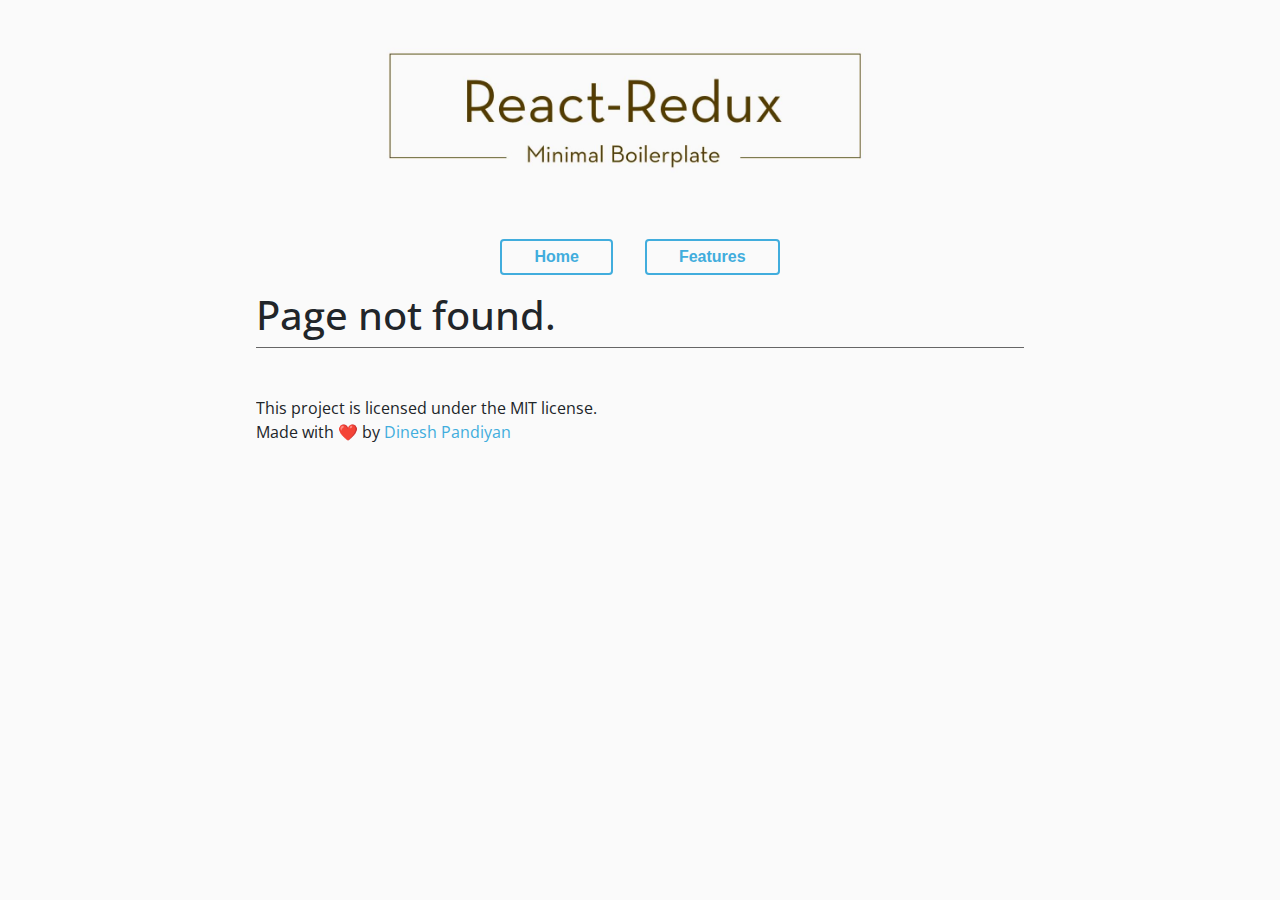
==== commit 676ce38f: "#" ====
--- a/index.html
+++ b/index.html
@@ -1,25 +1 @@
-<!DOCTYPE html>
-<html lang="en">
-<head>
-    <meta charset="UTF-8">
-    <title>Title</title>
-    <link rel="stylesheet" href="css/styles.min.css">
-    <link rel="shortcut icon" type="image/png" href="./img/favicon.png" />
-</head>
-<body ng-app="main.module" ng-class="{ 'dark-bg': $root.darkBg }">
-<div class="container-wrapper">
-    <header-page ng-if="!$root.hideHeader"></header-page>
-    <div id="root-container" ng-class="{ 'container': !$root.noContainer }">
-        <div ng-view></div>
-    </div>
-    <footer-page class="footer-wrap container" ng-if="!$root.hideFooter"></footer-page>
-</div>
-</body>
-
-<script src="js/lib.min.js"></script>
-
-<script src="js/config.js"></script>
-
-<script src="js/app.min.js"></script>
-<script src="js/templates.min.js"></script>
-</html>+<!DOCTYPE html><html lang="en"><head><meta charset="utf-8"><meta name="viewport" content="width=device-width,initial-scale=1"><link rel="icon" href="/favicon.ico"/><title>React-Redux Boilerplate</title></head><body><noscript>If you're seeing this message, that means <strong>JavaScript has been disabled on your browser</strong>, please <strong>enable JS</strong> to make this app work.</noscript><div id="app"></div><link href="https://fonts.googleapis.com/css?family=Open+Sans:400,700" rel="stylesheet"><script type="text/javascript" src="/main.24cd8b0ad021ecfcc2ac.js"></script></body></html>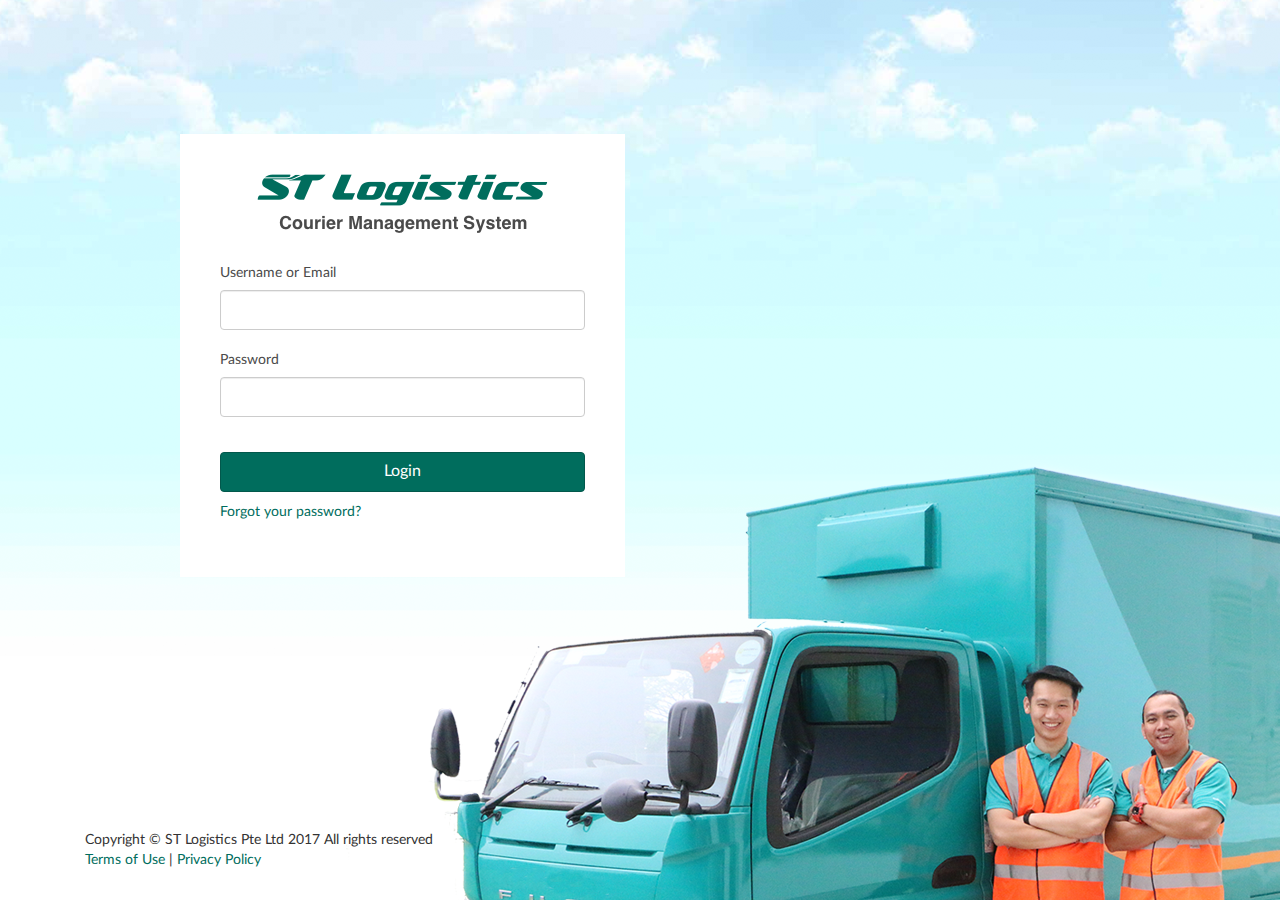
==== commit 0280119c: "#" ====
--- a/index.html
+++ b/index.html
@@ -1 +1,25 @@
-<!DOCTYPE html><html lang="en"><head><meta charset="utf-8"><meta name="viewport" content="width=device-width,initial-scale=1"><link rel="icon" href="/favicon.ico"/><title>React-Redux Boilerplate</title></head><body><noscript>If you're seeing this message, that means <strong>JavaScript has been disabled on your browser</strong>, please <strong>enable JS</strong> to make this app work.</noscript><div id="app"></div><link href="https://fonts.googleapis.com/css?family=Open+Sans:400,700" rel="stylesheet"><script type="text/javascript" src="/main.24cd8b0ad021ecfcc2ac.js"></script></body></html>+<!DOCTYPE html>
+<html lang="en">
+<head>
+    <meta charset="UTF-8">
+    <title>Title</title>
+    <link rel="stylesheet" href="css/styles.min.css">
+    <link rel="shortcut icon" type="image/png" href="./img/favicon.png" />
+</head>
+<body ng-app="main.module" ng-class="{ 'dark-bg': $root.darkBg }">
+<div class="container-wrapper">
+    <header-page ng-if="!$root.hideHeader"></header-page>
+    <div id="root-container" ng-class="{ 'container': !$root.noContainer }">
+        <div ng-view></div>
+    </div>
+    <footer-page class="footer-wrap container" ng-if="!$root.hideFooter"></footer-page>
+</div>
+</body>
+
+<script src="js/lib.min.js"></script>
+
+<script src="js/config.js"></script>
+
+<script src="js/app.min.js"></script>
+<script src="js/templates.min.js"></script>
+</html>--- a/css/styles.min.css
+++ b/css/styles.min.css
@@ -0,0 +1,8 @@
+/*!
+ * Bootstrap v3.3.7 (http://getbootstrap.com)
+ * Copyright 2011-2016 Twitter, Inc.
+ * Licensed under MIT (https://github.com/twbs/bootstrap/blob/master/LICENSE)
+ *//*! normalize.css v3.0.3 | MIT License | github.com/necolas/normalize.css */.collapsing,.nav .nav-divider,svg:not(:root){overflow:hidden}body,figure{margin:0}.btn-group>.btn-group,.btn-toolbar .btn,.btn-toolbar .btn-group,.btn-toolbar .input-group,.col-xs-1,.col-xs-10,.col-xs-11,.col-xs-12,.col-xs-2,.col-xs-3,.col-xs-4,.col-xs-5,.col-xs-6,.col-xs-7,.col-xs-8,.col-xs-9,.dropdown-menu{float:left}.btn,.table-custom thead tr th{-webkit-user-select:none;-moz-user-select:none}.avoid-click,.form-control-feedback,.inner-addon .fa,.loading,a.btn.disabled,fieldset[disabled] a.btn{pointer-events:none}.fa,.glyphicon{-moz-osx-font-smoothing:grayscale}.fa-ul,.wizard{list-style-type:none}html{font-family:sans-serif;-webkit-text-size-adjust:100%;-ms-text-size-adjust:100%}article,aside,details,figcaption,figure,footer,header,hgroup,main,menu,nav,section,summary{display:block}audio,canvas,progress,video{display:inline-block;vertical-align:baseline}audio:not([controls]){display:none;height:0}[hidden],template{display:none}a{background-color:transparent}a:active,a:hover{outline:0}b,optgroup,strong{font-weight:700}dfn{font-style:italic}h1{margin:.67em 0}mark{color:#000;background:#ff0}sub,sup{position:relative;font-size:75%;line-height:0;vertical-align:baseline}sup{top:-.5em}sub{bottom:-.25em}img{border:0;vertical-align:middle}hr{height:0;-webkit-box-sizing:content-box;-moz-box-sizing:content-box;box-sizing:content-box}pre,textarea{overflow:auto}code,kbd,pre,samp{font-size:1em}button,input,optgroup,select,textarea{margin:0;font:inherit;color:inherit}.glyphicon,address{font-style:normal}button{overflow:visible}button,select{text-transform:none}button,html input[type=button],input[type=reset],input[type=submit]{-webkit-appearance:button;cursor:pointer}button[disabled],html input[disabled]{cursor:default}button::-moz-focus-inner,input::-moz-focus-inner{padding:0;border:0}input[type=checkbox],input[type=radio]{-webkit-box-sizing:border-box;-moz-box-sizing:border-box;box-sizing:border-box;padding:0}input[type=number]::-webkit-inner-spin-button,input[type=number]::-webkit-outer-spin-button{height:auto}input[type=search]::-webkit-search-cancel-button,input[type=search]::-webkit-search-decoration{-webkit-appearance:none}table{border-spacing:0;border-collapse:collapse}td,th{padding:0}/*! Source: https://github.com/h5bp/html5-boilerplate/blob/master/src/css/main.css */@media print{blockquote,img,pre,tr{page-break-inside:avoid}*,:after,:before{color:#000!important;text-shadow:none!important;background:0 0!important;-webkit-box-shadow:none!important;box-shadow:none!important}a,a:visited{text-decoration:underline}a[href]:after{content:" (" attr(href) ")"}abbr[title]:after{content:" (" attr(title) ")"}a[href^="javascript:"]:after,a[href^="#"]:after{content:""}blockquote,pre{border:1px solid #999}thead{display:table-header-group}img{max-width:100%!important}h2,h3,p{orphans:3;widows:3}h2,h3{page-break-after:avoid}.navbar{display:none}.btn>.caret,.dropup>.btn>.caret{border-top-color:#000!important}.label{border:1px solid #000}.table{border-collapse:collapse!important}.table td,.table th{background-color:#fff!important}.table-bordered td,.table-bordered th{border:1px solid #ddd!important}}.dropdown-menu,.modal-content{-webkit-background-clip:padding-box}.btn,.btn-danger.active,.btn-danger:active,.btn-default.active,.btn-default:active,.btn-info.active,.btn-info:active,.btn-primary.active,.btn-primary:active,.btn-warning.active,.btn-warning:active,.btn.active,.btn:active,.dropdown-menu>.disabled>a:focus,.dropdown-menu>.disabled>a:hover,.form-control,.navbar-toggle,.open>.dropdown-toggle.btn-danger,.open>.dropdown-toggle.btn-default,.open>.dropdown-toggle.btn-info,.open>.dropdown-toggle.btn-primary,.open>.dropdown-toggle.btn-warning{background-image:none}.img-thumbnail,body{background-color:#fff}@font-face{font-family:'Glyphicons Halflings';src:url(../fonts/glyphicons-halflings-regular.eot);src:url(../fonts/glyphicons-halflings-regular.eot?#iefix) format('embedded-opentype'),url(../fonts/glyphicons-halflings-regular.woff2) format('woff2'),url(../fonts/glyphicons-halflings-regular.woff) format('woff'),url(../fonts/glyphicons-halflings-regular.ttf) format('truetype'),url(../fonts/glyphicons-halflings-regular.svg#glyphicons_halflingsregular) format('svg')}.glyphicon{position:relative;top:1px;display:inline-block;font-family:'Glyphicons Halflings';font-weight:400;line-height:1;-webkit-font-smoothing:antialiased}.glyphicon-asterisk:before{content:"\002a"}.glyphicon-plus:before{content:"\002b"}.glyphicon-eur:before,.glyphicon-euro:before{content:"\20ac"}.glyphicon-minus:before{content:"\2212"}.glyphicon-cloud:before{content:"\2601"}.glyphicon-envelope:before{content:"\2709"}.glyphicon-pencil:before{content:"\270f"}.glyphicon-glass:before{content:"\e001"}.glyphicon-music:before{content:"\e002"}.glyphicon-search:before{content:"\e003"}.glyphicon-heart:before{content:"\e005"}.glyphicon-star:before{content:"\e006"}.glyphicon-star-empty:before{content:"\e007"}.glyphicon-user:before{content:"\e008"}.glyphicon-film:before{content:"\e009"}.glyphicon-th-large:before{content:"\e010"}.glyphicon-th:before{content:"\e011"}.glyphicon-th-list:before{content:"\e012"}.glyphicon-ok:before{content:"\e013"}.glyphicon-remove:before{content:"\e014"}.glyphicon-zoom-in:before{content:"\e015"}.glyphicon-zoom-out:before{content:"\e016"}.glyphicon-off:before{content:"\e017"}.glyphicon-signal:before{content:"\e018"}.glyphicon-cog:before{content:"\e019"}.glyphicon-trash:before{content:"\e020"}.glyphicon-home:before{content:"\e021"}.glyphicon-file:before{content:"\e022"}.glyphicon-time:before{content:"\e023"}.glyphicon-road:before{content:"\e024"}.glyphicon-download-alt:before{content:"\e025"}.glyphicon-download:before{content:"\e026"}.glyphicon-upload:before{content:"\e027"}.glyphicon-inbox:before{content:"\e028"}.glyphicon-play-circle:before{content:"\e029"}.glyphicon-repeat:before{content:"\e030"}.glyphicon-refresh:before{content:"\e031"}.glyphicon-list-alt:before{content:"\e032"}.glyphicon-lock:before{content:"\e033"}.glyphicon-flag:before{content:"\e034"}.glyphicon-headphones:before{content:"\e035"}.glyphicon-volume-off:before{content:"\e036"}.glyphicon-volume-down:before{content:"\e037"}.glyphicon-volume-up:before{content:"\e038"}.glyphicon-qrcode:before{content:"\e039"}.glyphicon-barcode:before{content:"\e040"}.glyphicon-tag:before{content:"\e041"}.glyphicon-tags:before{content:"\e042"}.glyphicon-book:before{content:"\e043"}.glyphicon-bookmark:before{content:"\e044"}.glyphicon-print:before{content:"\e045"}.glyphicon-camera:before{content:"\e046"}.glyphicon-font:before{content:"\e047"}.glyphicon-bold:before{content:"\e048"}.glyphicon-italic:before{content:"\e049"}.glyphicon-text-height:before{content:"\e050"}.glyphicon-text-width:before{content:"\e051"}.glyphicon-align-left:before{content:"\e052"}.glyphicon-align-center:before{content:"\e053"}.glyphicon-align-right:before{content:"\e054"}.glyphicon-align-justify:before{content:"\e055"}.glyphicon-list:before{content:"\e056"}.glyphicon-indent-left:before{content:"\e057"}.glyphicon-indent-right:before{content:"\e058"}.glyphicon-facetime-video:before{content:"\e059"}.glyphicon-picture:before{content:"\e060"}.glyphicon-map-marker:before{content:"\e062"}.glyphicon-adjust:before{content:"\e063"}.glyphicon-tint:before{content:"\e064"}.glyphicon-edit:before{content:"\e065"}.glyphicon-share:before{content:"\e066"}.glyphicon-check:before{content:"\e067"}.glyphicon-move:before{content:"\e068"}.glyphicon-step-backward:before{content:"\e069"}.glyphicon-fast-backward:before{content:"\e070"}.glyphicon-backward:before{content:"\e071"}.glyphicon-play:before{content:"\e072"}.glyphicon-pause:before{content:"\e073"}.glyphicon-stop:before{content:"\e074"}.glyphicon-forward:before{content:"\e075"}.glyphicon-fast-forward:before{content:"\e076"}.glyphicon-step-forward:before{content:"\e077"}.glyphicon-eject:before{content:"\e078"}.glyphicon-chevron-left:before{content:"\e079"}.glyphicon-chevron-right:before{content:"\e080"}.glyphicon-plus-sign:before{content:"\e081"}.glyphicon-minus-sign:before{content:"\e082"}.glyphicon-remove-sign:before{content:"\e083"}.glyphicon-ok-sign:before{content:"\e084"}.glyphicon-question-sign:before{content:"\e085"}.glyphicon-info-sign:before{content:"\e086"}.glyphicon-screenshot:before{content:"\e087"}.glyphicon-remove-circle:before{content:"\e088"}.glyphicon-ok-circle:before{content:"\e089"}.glyphicon-ban-circle:before{content:"\e090"}.glyphicon-arrow-left:before{content:"\e091"}.glyphicon-arrow-right:before{content:"\e092"}.glyphicon-arrow-up:before{content:"\e093"}.glyphicon-arrow-down:before{content:"\e094"}.glyphicon-share-alt:before{content:"\e095"}.glyphicon-resize-full:before{content:"\e096"}.glyphicon-resize-small:before{content:"\e097"}.glyphicon-exclamation-sign:before{content:"\e101"}.glyphicon-gift:before{content:"\e102"}.glyphicon-leaf:before{content:"\e103"}.glyphicon-fire:before{content:"\e104"}.glyphicon-eye-open:before{content:"\e105"}.glyphicon-eye-close:before{content:"\e106"}.glyphicon-warning-sign:before{content:"\e107"}.glyphicon-plane:before{content:"\e108"}.glyphicon-calendar:before{content:"\e109"}.glyphicon-random:before{content:"\e110"}.glyphicon-comment:before{content:"\e111"}.glyphicon-magnet:before{content:"\e112"}.glyphicon-chevron-up:before{content:"\e113"}.glyphicon-chevron-down:before{content:"\e114"}.glyphicon-retweet:before{content:"\e115"}.glyphicon-shopping-cart:before{content:"\e116"}.glyphicon-folder-close:before{content:"\e117"}.glyphicon-folder-open:before{content:"\e118"}.glyphicon-resize-vertical:before{content:"\e119"}.glyphicon-resize-horizontal:before{content:"\e120"}.glyphicon-hdd:before{content:"\e121"}.glyphicon-bullhorn:before{content:"\e122"}.glyphicon-bell:before{content:"\e123"}.glyphicon-certificate:before{content:"\e124"}.glyphicon-thumbs-up:before{content:"\e125"}.glyphicon-thumbs-down:before{content:"\e126"}.glyphicon-hand-right:before{content:"\e127"}.glyphicon-hand-left:before{content:"\e128"}.glyphicon-hand-up:before{content:"\e129"}.glyphicon-hand-down:before{content:"\e130"}.glyphicon-circle-arrow-right:before{content:"\e131"}.glyphicon-circle-arrow-left:before{content:"\e132"}.glyphicon-circle-arrow-up:before{content:"\e133"}.glyphicon-circle-arrow-down:before{content:"\e134"}.glyphicon-globe:before{content:"\e135"}.glyphicon-wrench:before{content:"\e136"}.glyphicon-tasks:before{content:"\e137"}.glyphicon-filter:before{content:"\e138"}.glyphicon-briefcase:before{content:"\e139"}.glyphicon-fullscreen:before{content:"\e140"}.glyphicon-dashboard:before{content:"\e141"}.glyphicon-paperclip:before{content:"\e142"}.glyphicon-heart-empty:before{content:"\e143"}.glyphicon-link:before{content:"\e144"}.glyphicon-phone:before{content:"\e145"}.glyphicon-pushpin:before{content:"\e146"}.glyphicon-usd:before{content:"\e148"}.glyphicon-gbp:before{content:"\e149"}.glyphicon-sort:before{content:"\e150"}.glyphicon-sort-by-alphabet:before{content:"\e151"}.glyphicon-sort-by-alphabet-alt:before{content:"\e152"}.glyphicon-sort-by-order:before{content:"\e153"}.glyphicon-sort-by-order-alt:before{content:"\e154"}.glyphicon-sort-by-attributes:before{content:"\e155"}.glyphicon-sort-by-attributes-alt:before{content:"\e156"}.glyphicon-unchecked:before{content:"\e157"}.glyphicon-expand:before{content:"\e158"}.glyphicon-collapse-down:before{content:"\e159"}.glyphicon-collapse-up:before{content:"\e160"}.glyphicon-log-in:before{content:"\e161"}.glyphicon-flash:before{content:"\e162"}.glyphicon-log-out:before{content:"\e163"}.glyphicon-new-window:before{content:"\e164"}.glyphicon-record:before{content:"\e165"}.glyphicon-save:before{content:"\e166"}.glyphicon-open:before{content:"\e167"}.glyphicon-saved:before{content:"\e168"}.glyphicon-import:before{content:"\e169"}.glyphicon-export:before{content:"\e170"}.glyphicon-send:before{content:"\e171"}.glyphicon-floppy-disk:before{content:"\e172"}.glyphicon-floppy-saved:before{content:"\e173"}.glyphicon-floppy-remove:before{content:"\e174"}.glyphicon-floppy-save:before{content:"\e175"}.glyphicon-floppy-open:before{content:"\e176"}.glyphicon-credit-card:before{content:"\e177"}.glyphicon-transfer:before{content:"\e178"}.glyphicon-cutlery:before{content:"\e179"}.glyphicon-header:before{content:"\e180"}.glyphicon-compressed:before{content:"\e181"}.glyphicon-earphone:before{content:"\e182"}.glyphicon-phone-alt:before{content:"\e183"}.glyphicon-tower:before{content:"\e184"}.glyphicon-stats:before{content:"\e185"}.glyphicon-sd-video:before{content:"\e186"}.glyphicon-hd-video:before{content:"\e187"}.glyphicon-subtitles:before{content:"\e188"}.glyphicon-sound-stereo:before{content:"\e189"}.glyphicon-sound-dolby:before{content:"\e190"}.glyphicon-sound-5-1:before{content:"\e191"}.glyphicon-sound-6-1:before{content:"\e192"}.glyphicon-sound-7-1:before{content:"\e193"}.glyphicon-copyright-mark:before{content:"\e194"}.glyphicon-registration-mark:before{content:"\e195"}.glyphicon-cloud-download:before{content:"\e197"}.glyphicon-cloud-upload:before{content:"\e198"}.glyphicon-tree-conifer:before{content:"\e199"}.glyphicon-tree-deciduous:before{content:"\e200"}.glyphicon-cd:before{content:"\e201"}.glyphicon-save-file:before{content:"\e202"}.glyphicon-open-file:before{content:"\e203"}.glyphicon-level-up:before{content:"\e204"}.glyphicon-copy:before{content:"\e205"}.glyphicon-paste:before{content:"\e206"}.glyphicon-alert:before{content:"\e209"}.glyphicon-equalizer:before{content:"\e210"}.glyphicon-king:before{content:"\e211"}.glyphicon-queen:before{content:"\e212"}.glyphicon-pawn:before{content:"\e213"}.glyphicon-bishop:before{content:"\e214"}.glyphicon-knight:before{content:"\e215"}.glyphicon-baby-formula:before{content:"\e216"}.glyphicon-tent:before{content:"\26fa"}.glyphicon-blackboard:before{content:"\e218"}.glyphicon-bed:before{content:"\e219"}.glyphicon-apple:before{content:"\f8ff"}.glyphicon-erase:before{content:"\e221"}.glyphicon-hourglass:before{content:"\231b"}.glyphicon-lamp:before{content:"\e223"}.glyphicon-duplicate:before{content:"\e224"}.glyphicon-piggy-bank:before{content:"\e225"}.glyphicon-scissors:before{content:"\e226"}.glyphicon-bitcoin:before,.glyphicon-btc:before,.glyphicon-xbt:before{content:"\e227"}.glyphicon-jpy:before,.glyphicon-yen:before{content:"\00a5"}.glyphicon-rub:before,.glyphicon-ruble:before{content:"\20bd"}.glyphicon-scale:before{content:"\e230"}.glyphicon-ice-lolly:before{content:"\e231"}.glyphicon-ice-lolly-tasted:before{content:"\e232"}.glyphicon-education:before{content:"\e233"}.glyphicon-option-horizontal:before{content:"\e234"}.glyphicon-option-vertical:before{content:"\e235"}.glyphicon-menu-hamburger:before{content:"\e236"}.glyphicon-modal-window:before{content:"\e237"}.glyphicon-oil:before{content:"\e238"}.glyphicon-grain:before{content:"\e239"}.glyphicon-sunglasses:before{content:"\e240"}.glyphicon-text-size:before{content:"\e241"}.glyphicon-text-color:before{content:"\e242"}.glyphicon-text-background:before{content:"\e243"}.glyphicon-object-align-top:before{content:"\e244"}.glyphicon-object-align-bottom:before{content:"\e245"}.glyphicon-object-align-horizontal:before{content:"\e246"}.glyphicon-object-align-left:before{content:"\e247"}.glyphicon-object-align-vertical:before{content:"\e248"}.glyphicon-object-align-right:before{content:"\e249"}.glyphicon-triangle-right:before{content:"\e250"}.glyphicon-triangle-left:before{content:"\e251"}.glyphicon-triangle-bottom:before{content:"\e252"}.glyphicon-triangle-top:before{content:"\e253"}.glyphicon-console:before{content:"\e254"}.glyphicon-superscript:before{content:"\e255"}.glyphicon-subscript:before{content:"\e256"}.glyphicon-menu-left:before{content:"\e257"}.glyphicon-menu-right:before{content:"\e258"}.glyphicon-menu-down:before{content:"\e259"}.glyphicon-menu-up:before{content:"\e260"}*,:after,:before{-webkit-box-sizing:border-box;-moz-box-sizing:border-box;box-sizing:border-box}html{font-size:10px;-webkit-tap-highlight-color:transparent}body{font-size:14px;line-height:1.42857143;color:#333}button,input,select,textarea{font-family:inherit;font-size:inherit;line-height:inherit}a{color:#337ab7;text-decoration:none}a:focus,a:hover{color:#23527c;text-decoration:underline}a:focus{outline:-webkit-focus-ring-color auto 5px;outline-offset:-2px}.carousel-inner>.item>a>img,.carousel-inner>.item>img,.img-responsive,.thumbnail a>img,.thumbnail>img{display:block;max-width:100%;height:auto}.img-rounded{border-radius:6px}.img-thumbnail{display:inline-block;max-width:100%;height:auto;padding:4px;line-height:1.42857143;border:1px solid #ddd;border-radius:4px;-webkit-transition:all .2s ease-in-out;-o-transition:all .2s ease-in-out;transition:all .2s ease-in-out}.img-circle{border-radius:50%}hr{margin-top:20px;margin-bottom:20px;border:0;border-top:1px solid #eee}[role=button]{cursor:pointer}.h1,.h2,.h3,.h4,.h5,.h6,h1,h2,h3,h4,h5,h6{font-family:inherit;font-weight:500;line-height:1.1;color:inherit}.h1 .small,.h1 small,.h2 .small,.h2 small,.h3 .small,.h3 small,.h4 .small,.h4 small,.h5 .small,.h5 small,.h6 .small,.h6 small,h1 .small,h1 small,h2 .small,h2 small,h3 .small,h3 small,h4 .small,h4 small,h5 .small,h5 small,h6 .small,h6 small{font-weight:400;line-height:1;color:#777}.h1,.h2,.h3,h1,h2,h3{margin-top:20px;margin-bottom:10px}.h1 .small,.h1 small,.h2 .small,.h2 small,.h3 .small,.h3 small,h1 .small,h1 small,h2 .small,h2 small,h3 .small,h3 small{font-size:65%}.h4,.h5,.h6,h4,h5,h6{margin-top:10px;margin-bottom:10px}.h4 .small,.h4 small,.h5 .small,.h5 small,.h6 .small,.h6 small,h4 .small,h4 small,h5 .small,h5 small,h6 .small,h6 small{font-size:75%}.h1,h1{font-size:36px}.h2,h2{font-size:30px}.h3,h3{font-size:24px}.h4,h4{font-size:18px}.h5,h5{font-size:14px}.h6,h6{font-size:12px}p{margin:0 0 10px}.lead{margin-bottom:20px;font-size:16px;font-weight:300;line-height:1.4}dt,kbd kbd,label{font-weight:700}address,blockquote .small,blockquote footer,blockquote small,dd,dt,pre{line-height:1.42857143}@media (min-width:768px){.lead{font-size:21px}}.small,small{font-size:85%}.mark,mark{padding:.2em;background-color:#fcf8e3}.list-inline,.list-unstyled{padding-left:0;list-style:none}.text-left{text-align:left}.text-right{text-align:right}.text-center{text-align:center}.text-justify{text-align:justify}.text-nowrap{white-space:nowrap}.text-lowercase{text-transform:lowercase}.text-uppercase{text-transform:uppercase}.text-capitalize{text-transform:capitalize}.text-muted{color:#777}.text-primary{color:#337ab7}a.text-primary:focus,a.text-primary:hover{color:#286090}.text-success{color:#3c763d}a.text-success:focus,a.text-success:hover{color:#2b542c}.text-info{color:#31708f}a.text-info:focus,a.text-info:hover{color:#245269}.text-warning{color:#8a6d3b}a.text-warning:focus,a.text-warning:hover{color:#66512c}.text-danger{color:#a94442}a.text-danger:focus,a.text-danger:hover{color:#843534}.bg-primary{color:#fff;background-color:#337ab7}a.bg-primary:focus,a.bg-primary:hover{background-color:#286090}.bg-success{background-color:#dff0d8}a.bg-success:focus,a.bg-success:hover{background-color:#c1e2b3}.bg-info{background-color:#d9edf7}a.bg-info:focus,a.bg-info:hover{background-color:#afd9ee}.bg-warning{background-color:#fcf8e3}a.bg-warning:focus,a.bg-warning:hover{background-color:#f7ecb5}.bg-danger{background-color:#f2dede}a.bg-danger:focus,a.bg-danger:hover{background-color:#e4b9b9}pre code,table{background-color:transparent}.page-header{padding-bottom:9px;margin:40px 0 20px;border-bottom:1px solid #eee}dl,ol,ul{margin-top:0}blockquote ol:last-child,blockquote p:last-child,blockquote ul:last-child,ol ol,ol ul,ul ol,ul ul{margin-bottom:0}address,dl{margin-bottom:20px}ol,ul{margin-bottom:10px}.list-inline{margin-left:-5px}.list-inline>li{display:inline-block;padding-right:5px;padding-left:5px}dd{margin-left:0}@media (min-width:768px){.dl-horizontal dt{float:left;width:160px;overflow:hidden;clear:left;text-align:right;text-overflow:ellipsis;white-space:nowrap}.dl-horizontal dd{margin-left:180px}.container{width:750px}}abbr[data-original-title],abbr[title]{cursor:help;border-bottom:1px dotted #777}.initialism{font-size:90%;text-transform:uppercase}blockquote{padding:10px 20px;margin:0 0 20px;font-size:17.5px;border-left:5px solid #eee}blockquote .small,blockquote footer,blockquote small{display:block;font-size:80%;color:#777}legend,pre{display:block;color:#333}blockquote .small:before,blockquote footer:before,blockquote small:before{content:'\2014 \00A0'}.blockquote-reverse,blockquote.pull-right{padding-right:15px;padding-left:0;text-align:right;border-right:5px solid #eee;border-left:0}code,kbd{padding:2px 4px;font-size:90%}caption,th{text-align:left}.blockquote-reverse .small:before,.blockquote-reverse footer:before,.blockquote-reverse small:before,blockquote.pull-right .small:before,blockquote.pull-right footer:before,blockquote.pull-right small:before{content:''}.blockquote-reverse .small:after,.blockquote-reverse footer:after,.blockquote-reverse small:after,blockquote.pull-right .small:after,blockquote.pull-right footer:after,blockquote.pull-right small:after{content:'\00A0 \2014'}code,kbd,pre,samp{font-family:Menlo,Monaco,Consolas,"Courier New",monospace}code{color:#c7254e;background-color:#f9f2f4;border-radius:4px}kbd{color:#fff;background-color:#333;border-radius:3px;-webkit-box-shadow:inset 0 -1px 0 rgba(0,0,0,.25);box-shadow:inset 0 -1px 0 rgba(0,0,0,.25)}kbd kbd{padding:0;font-size:100%;-webkit-box-shadow:none;box-shadow:none}pre{padding:9.5px;margin:0 0 10px;font-size:13px;word-break:break-all;word-wrap:break-word;background-color:#f5f5f5;border:1px solid #ccc;border-radius:4px}.container,.container-fluid{margin-right:auto;margin-left:auto}pre code{padding:0;font-size:inherit;color:inherit;white-space:pre-wrap;border-radius:0}.container,.container-fluid{padding-right:15px;padding-left:15px}.pre-scrollable{max-height:340px;overflow-y:scroll}@media (min-width:992px){.container{width:970px}}@media (min-width:1200px){.container{width:1170px}}.row{margin-right:-15px;margin-left:-15px}.col-lg-1,.col-lg-10,.col-lg-11,.col-lg-12,.col-lg-2,.col-lg-3,.col-lg-4,.col-lg-5,.col-lg-6,.col-lg-7,.col-lg-8,.col-lg-9,.col-md-1,.col-md-10,.col-md-11,.col-md-12,.col-md-2,.col-md-3,.col-md-4,.col-md-5,.col-md-6,.col-md-7,.col-md-8,.col-md-9,.col-sm-1,.col-sm-10,.col-sm-11,.col-sm-12,.col-sm-2,.col-sm-3,.col-sm-4,.col-sm-5,.col-sm-6,.col-sm-7,.col-sm-8,.col-sm-9,.col-xs-1,.col-xs-10,.col-xs-11,.col-xs-12,.col-xs-2,.col-xs-3,.col-xs-4,.col-xs-5,.col-xs-6,.col-xs-7,.col-xs-8,.col-xs-9{position:relative;min-height:1px;padding-right:15px;padding-left:15px}.col-xs-12{width:100%}.col-xs-11{width:91.66666667%}.col-xs-10{width:83.33333333%}.col-xs-9{width:75%}.col-xs-8{width:66.66666667%}.col-xs-7{width:58.33333333%}.col-xs-6{width:50%}.col-xs-5{width:41.66666667%}.col-xs-4{width:33.33333333%}.col-xs-3{width:25%}.col-xs-2{width:16.66666667%}.col-xs-1{width:8.33333333%}.col-xs-pull-12{right:100%}.col-xs-pull-11{right:91.66666667%}.col-xs-pull-10{right:83.33333333%}.col-xs-pull-9{right:75%}.col-xs-pull-8{right:66.66666667%}.col-xs-pull-7{right:58.33333333%}.col-xs-pull-6{right:50%}.col-xs-pull-5{right:41.66666667%}.col-xs-pull-4{right:33.33333333%}.col-xs-pull-3{right:25%}.col-xs-pull-2{right:16.66666667%}.col-xs-pull-1{right:8.33333333%}.col-xs-pull-0{right:auto}.col-xs-push-12{left:100%}.col-xs-push-11{left:91.66666667%}.col-xs-push-10{left:83.33333333%}.col-xs-push-9{left:75%}.col-xs-push-8{left:66.66666667%}.col-xs-push-7{left:58.33333333%}.col-xs-push-6{left:50%}.col-xs-push-5{left:41.66666667%}.col-xs-push-4{left:33.33333333%}.col-xs-push-3{left:25%}.col-xs-push-2{left:16.66666667%}.col-xs-push-1{left:8.33333333%}.col-xs-push-0{left:auto}.col-xs-offset-12{margin-left:100%}.col-xs-offset-11{margin-left:91.66666667%}.col-xs-offset-10{margin-left:83.33333333%}.col-xs-offset-9{margin-left:75%}.col-xs-offset-8{margin-left:66.66666667%}.col-xs-offset-7{margin-left:58.33333333%}.col-xs-offset-6{margin-left:50%}.col-xs-offset-5{margin-left:41.66666667%}.col-xs-offset-4{margin-left:33.33333333%}.col-xs-offset-3{margin-left:25%}.col-xs-offset-2{margin-left:16.66666667%}.col-xs-offset-1{margin-left:8.33333333%}.col-xs-offset-0{margin-left:0}@media (min-width:768px){.col-sm-1,.col-sm-10,.col-sm-11,.col-sm-12,.col-sm-2,.col-sm-3,.col-sm-4,.col-sm-5,.col-sm-6,.col-sm-7,.col-sm-8,.col-sm-9{float:left}.col-sm-12{width:100%}.col-sm-11{width:91.66666667%}.col-sm-10{width:83.33333333%}.col-sm-9{width:75%}.col-sm-8{width:66.66666667%}.col-sm-7{width:58.33333333%}.col-sm-6{width:50%}.col-sm-5{width:41.66666667%}.col-sm-4{width:33.33333333%}.col-sm-3{width:25%}.col-sm-2{width:16.66666667%}.col-sm-1{width:8.33333333%}.col-sm-pull-12{right:100%}.col-sm-pull-11{right:91.66666667%}.col-sm-pull-10{right:83.33333333%}.col-sm-pull-9{right:75%}.col-sm-pull-8{right:66.66666667%}.col-sm-pull-7{right:58.33333333%}.col-sm-pull-6{right:50%}.col-sm-pull-5{right:41.66666667%}.col-sm-pull-4{right:33.33333333%}.col-sm-pull-3{right:25%}.col-sm-pull-2{right:16.66666667%}.col-sm-pull-1{right:8.33333333%}.col-sm-pull-0{right:auto}.col-sm-push-12{left:100%}.col-sm-push-11{left:91.66666667%}.col-sm-push-10{left:83.33333333%}.col-sm-push-9{left:75%}.col-sm-push-8{left:66.66666667%}.col-sm-push-7{left:58.33333333%}.col-sm-push-6{left:50%}.col-sm-push-5{left:41.66666667%}.col-sm-push-4{left:33.33333333%}.col-sm-push-3{left:25%}.col-sm-push-2{left:16.66666667%}.col-sm-push-1{left:8.33333333%}.col-sm-push-0{left:auto}.col-sm-offset-12{margin-left:100%}.col-sm-offset-11{margin-left:91.66666667%}.col-sm-offset-10{margin-left:83.33333333%}.col-sm-offset-9{margin-left:75%}.col-sm-offset-8{margin-left:66.66666667%}.col-sm-offset-7{margin-left:58.33333333%}.col-sm-offset-6{margin-left:50%}.col-sm-offset-5{margin-left:41.66666667%}.col-sm-offset-4{margin-left:33.33333333%}.col-sm-offset-3{margin-left:25%}.col-sm-offset-2{margin-left:16.66666667%}.col-sm-offset-1{margin-left:8.33333333%}.col-sm-offset-0{margin-left:0}}@media (min-width:992px){.col-md-1,.col-md-10,.col-md-11,.col-md-12,.col-md-2,.col-md-3,.col-md-4,.col-md-5,.col-md-6,.col-md-7,.col-md-8,.col-md-9{float:left}.col-md-12{width:100%}.col-md-11{width:91.66666667%}.col-md-10{width:83.33333333%}.col-md-9{width:75%}.col-md-8{width:66.66666667%}.col-md-7{width:58.33333333%}.col-md-6{width:50%}.col-md-5{width:41.66666667%}.col-md-4{width:33.33333333%}.col-md-3{width:25%}.col-md-2{width:16.66666667%}.col-md-1{width:8.33333333%}.col-md-pull-12{right:100%}.col-md-pull-11{right:91.66666667%}.col-md-pull-10{right:83.33333333%}.col-md-pull-9{right:75%}.col-md-pull-8{right:66.66666667%}.col-md-pull-7{right:58.33333333%}.col-md-pull-6{right:50%}.col-md-pull-5{right:41.66666667%}.col-md-pull-4{right:33.33333333%}.col-md-pull-3{right:25%}.col-md-pull-2{right:16.66666667%}.col-md-pull-1{right:8.33333333%}.col-md-pull-0{right:auto}.col-md-push-12{left:100%}.col-md-push-11{left:91.66666667%}.col-md-push-10{left:83.33333333%}.col-md-push-9{left:75%}.col-md-push-8{left:66.66666667%}.col-md-push-7{left:58.33333333%}.col-md-push-6{left:50%}.col-md-push-5{left:41.66666667%}.col-md-push-4{left:33.33333333%}.col-md-push-3{left:25%}.col-md-push-2{left:16.66666667%}.col-md-push-1{left:8.33333333%}.col-md-push-0{left:auto}.col-md-offset-12{margin-left:100%}.col-md-offset-11{margin-left:91.66666667%}.col-md-offset-10{margin-left:83.33333333%}.col-md-offset-9{margin-left:75%}.col-md-offset-8{margin-left:66.66666667%}.col-md-offset-7{margin-left:58.33333333%}.col-md-offset-6{margin-left:50%}.col-md-offset-5{margin-left:41.66666667%}.col-md-offset-4{margin-left:33.33333333%}.col-md-offset-3{margin-left:25%}.col-md-offset-2{margin-left:16.66666667%}.col-md-offset-1{margin-left:8.33333333%}.col-md-offset-0{margin-left:0}}@media (min-width:1200px){.col-lg-1,.col-lg-10,.col-lg-11,.col-lg-12,.col-lg-2,.col-lg-3,.col-lg-4,.col-lg-5,.col-lg-6,.col-lg-7,.col-lg-8,.col-lg-9{float:left}.col-lg-12{width:100%}.col-lg-11{width:91.66666667%}.col-lg-10{width:83.33333333%}.col-lg-9{width:75%}.col-lg-8{width:66.66666667%}.col-lg-7{width:58.33333333%}.col-lg-6{width:50%}.col-lg-5{width:41.66666667%}.col-lg-4{width:33.33333333%}.col-lg-3{width:25%}.col-lg-2{width:16.66666667%}.col-lg-1{width:8.33333333%}.col-lg-pull-12{right:100%}.col-lg-pull-11{right:91.66666667%}.col-lg-pull-10{right:83.33333333%}.col-lg-pull-9{right:75%}.col-lg-pull-8{right:66.66666667%}.col-lg-pull-7{right:58.33333333%}.col-lg-pull-6{right:50%}.col-lg-pull-5{right:41.66666667%}.col-lg-pull-4{right:33.33333333%}.col-lg-pull-3{right:25%}.col-lg-pull-2{right:16.66666667%}.col-lg-pull-1{right:8.33333333%}.col-lg-pull-0{right:auto}.col-lg-push-12{left:100%}.col-lg-push-11{left:91.66666667%}.col-lg-push-10{left:83.33333333%}.col-lg-push-9{left:75%}.col-lg-push-8{left:66.66666667%}.col-lg-push-7{left:58.33333333%}.col-lg-push-6{left:50%}.col-lg-push-5{left:41.66666667%}.col-lg-push-4{left:33.33333333%}.col-lg-push-3{left:25%}.col-lg-push-2{left:16.66666667%}.col-lg-push-1{left:8.33333333%}.col-lg-push-0{left:auto}.col-lg-offset-12{margin-left:100%}.col-lg-offset-11{margin-left:91.66666667%}.col-lg-offset-10{margin-left:83.33333333%}.col-lg-offset-9{margin-left:75%}.col-lg-offset-8{margin-left:66.66666667%}.col-lg-offset-7{margin-left:58.33333333%}.col-lg-offset-6{margin-left:50%}.col-lg-offset-5{margin-left:41.66666667%}.col-lg-offset-4{margin-left:33.33333333%}.col-lg-offset-3{margin-left:25%}.col-lg-offset-2{margin-left:16.66666667%}.col-lg-offset-1{margin-left:8.33333333%}.col-lg-offset-0{margin-left:0}}caption{padding-top:8px;padding-bottom:8px;color:#777}.table{width:100%;max-width:100%;margin-bottom:20px}.table>tbody>tr>td,.table>tbody>tr>th,.table>tfoot>tr>td,.table>tfoot>tr>th,.table>thead>tr>td,.table>thead>tr>th{padding:8px;line-height:1.42857143;vertical-align:top}.table>thead>tr>th{vertical-align:bottom;border-bottom:2px solid #ddd}.table>caption+thead>tr:first-child>td,.table>caption+thead>tr:first-child>th,.table>colgroup+thead>tr:first-child>td,.table>colgroup+thead>tr:first-child>th,.table>thead:first-child>tr:first-child>td,.table>thead:first-child>tr:first-child>th{border-top:0}.table>tbody+tbody{border-top:2px solid #ddd}.table .table{background-color:#fff}.table-condensed>tbody>tr>td,.table-condensed>tbody>tr>th,.table-condensed>tfoot>tr>td,.table-condensed>tfoot>tr>th,.table-condensed>thead>tr>td,.table-condensed>thead>tr>th{padding:5px}.table-bordered,.table-bordered>tbody>tr>td,.table-bordered>tbody>tr>th,.table-bordered>tfoot>tr>td,.table-bordered>tfoot>tr>th,.table-bordered>thead>tr>td,.table-bordered>thead>tr>th{border:1px solid #ddd}.table-bordered>thead>tr>td,.table-bordered>thead>tr>th{border-bottom-width:2px}.table-striped>tbody>tr:nth-of-type(odd){background-color:#f9f9f9}.table-hover>tbody>tr:hover,.table>tbody>tr.active>td,.table>tbody>tr.active>th,.table>tbody>tr>td.active,.table>tbody>tr>th.active,.table>tfoot>tr.active>td,.table>tfoot>tr.active>th,.table>tfoot>tr>td.active,.table>tfoot>tr>th.active,.table>thead>tr.active>td,.table>thead>tr.active>th,.table>thead>tr>td.active,.table>thead>tr>th.active{background-color:#f5f5f5}table col[class*=col-]{position:static;display:table-column;float:none}table td[class*=col-],table th[class*=col-]{position:static;display:table-cell;float:none}.table-hover>tbody>tr.active:hover>td,.table-hover>tbody>tr.active:hover>th,.table-hover>tbody>tr:hover>.active,.table-hover>tbody>tr>td.active:hover,.table-hover>tbody>tr>th.active:hover{background-color:#e8e8e8}.table>tbody>tr.success>td,.table>tbody>tr.success>th,.table>tbody>tr>td.success,.table>tbody>tr>th.success,.table>tfoot>tr.success>td,.table>tfoot>tr.success>th,.table>tfoot>tr>td.success,.table>tfoot>tr>th.success,.table>thead>tr.success>td,.table>thead>tr.success>th,.table>thead>tr>td.success,.table>thead>tr>th.success{background-color:#dff0d8}.table-hover>tbody>tr.success:hover>td,.table-hover>tbody>tr.success:hover>th,.table-hover>tbody>tr:hover>.success,.table-hover>tbody>tr>td.success:hover,.table-hover>tbody>tr>th.success:hover{background-color:#d0e9c6}.table>tbody>tr.info>td,.table>tbody>tr.info>th,.table>tbody>tr>td.info,.table>tbody>tr>th.info,.table>tfoot>tr.info>td,.table>tfoot>tr.info>th,.table>tfoot>tr>td.info,.table>tfoot>tr>th.info,.table>thead>tr.info>td,.table>thead>tr.info>th,.table>thead>tr>td.info,.table>thead>tr>th.info{background-color:#d9edf7}.table-hover>tbody>tr.info:hover>td,.table-hover>tbody>tr.info:hover>th,.table-hover>tbody>tr:hover>.info,.table-hover>tbody>tr>td.info:hover,.table-hover>tbody>tr>th.info:hover{background-color:#c4e3f3}.table>tbody>tr.warning>td,.table>tbody>tr.warning>th,.table>tbody>tr>td.warning,.table>tbody>tr>th.warning,.table>tfoot>tr.warning>td,.table>tfoot>tr.warning>th,.table>tfoot>tr>td.warning,.table>tfoot>tr>th.warning,.table>thead>tr.warning>td,.table>thead>tr.warning>th,.table>thead>tr>td.warning,.table>thead>tr>th.warning{background-color:#fcf8e3}.table-hover>tbody>tr.warning:hover>td,.table-hover>tbody>tr.warning:hover>th,.table-hover>tbody>tr:hover>.warning,.table-hover>tbody>tr>td.warning:hover,.table-hover>tbody>tr>th.warning:hover{background-color:#faf2cc}.table>tbody>tr.danger>td,.table>tbody>tr.danger>th,.table>tbody>tr>td.danger,.table>tbody>tr>th.danger,.table>tfoot>tr.danger>td,.table>tfoot>tr.danger>th,.table>tfoot>tr>td.danger,.table>tfoot>tr>th.danger,.table>thead>tr.danger>td,.table>thead>tr.danger>th,.table>thead>tr>td.danger,.table>thead>tr>th.danger{background-color:#f2dede}.table-hover>tbody>tr.danger:hover>td,.table-hover>tbody>tr.danger:hover>th,.table-hover>tbody>tr:hover>.danger,.table-hover>tbody>tr>td.danger:hover,.table-hover>tbody>tr>th.danger:hover{background-color:#ebcccc}.table-responsive{min-height:.01%;overflow-x:auto}@media screen and (max-width:767px){.table-responsive{width:100%;margin-bottom:15px;overflow-y:hidden;-ms-overflow-style:-ms-autohiding-scrollbar;border:1px solid #ddd}.table-responsive>.table{margin-bottom:0}.table-responsive>.table>tbody>tr>td,.table-responsive>.table>tbody>tr>th,.table-responsive>.table>tfoot>tr>td,.table-responsive>.table>tfoot>tr>th,.table-responsive>.table>thead>tr>td,.table-responsive>.table>thead>tr>th{white-space:nowrap}.table-responsive>.table-bordered{border:0}.table-responsive>.table-bordered>tbody>tr>td:first-child,.table-responsive>.table-bordered>tbody>tr>th:first-child,.table-responsive>.table-bordered>tfoot>tr>td:first-child,.table-responsive>.table-bordered>tfoot>tr>th:first-child,.table-responsive>.table-bordered>thead>tr>td:first-child,.table-responsive>.table-bordered>thead>tr>th:first-child{border-left:0}.table-responsive>.table-bordered>tbody>tr>td:last-child,.table-responsive>.table-bordered>tbody>tr>th:last-child,.table-responsive>.table-bordered>tfoot>tr>td:last-child,.table-responsive>.table-bordered>tfoot>tr>th:last-child,.table-responsive>.table-bordered>thead>tr>td:last-child,.table-responsive>.table-bordered>thead>tr>th:last-child{border-right:0}.table-responsive>.table-bordered>tbody>tr:last-child>td,.table-responsive>.table-bordered>tbody>tr:last-child>th,.table-responsive>.table-bordered>tfoot>tr:last-child>td,.table-responsive>.table-bordered>tfoot>tr:last-child>th{border-bottom:0}}fieldset,legend{padding:0;border:0}fieldset{min-width:0;margin:0}legend{width:100%;margin-bottom:20px;font-size:21px;line-height:inherit;border-bottom:1px solid #e5e5e5}label{display:inline-block;max-width:100%;margin-bottom:5px}input[type=search]{-webkit-box-sizing:border-box;-moz-box-sizing:border-box;box-sizing:border-box;-webkit-appearance:none}input[type=checkbox],input[type=radio]{margin:4px 0 0;margin-top:1px\9;line-height:normal}.form-control,output{font-size:14px;line-height:1.42857143;color:#555;display:block}input[type=file]{display:block}input[type=range]{display:block;width:100%}select[multiple],select[size]{height:auto}input[type=file]:focus,input[type=checkbox]:focus,input[type=radio]:focus{outline:-webkit-focus-ring-color auto 5px;outline-offset:-2px}output{padding-top:7px}.form-control{width:100%;height:34px;padding:6px 12px;background-color:#fff;border:1px solid #ccc;border-radius:4px;-webkit-box-shadow:inset 0 1px 1px rgba(0,0,0,.075);box-shadow:inset 0 1px 1px rgba(0,0,0,.075);-webkit-transition:border-color ease-in-out .15s,-webkit-box-shadow ease-in-out .15s;-o-transition:border-color ease-in-out .15s,box-shadow ease-in-out .15s;transition:border-color ease-in-out .15s,box-shadow ease-in-out .15s}.form-control:focus{outline:0;-webkit-box-shadow:inset 0 1px 1px rgba(0,0,0,.075),0 0 8px rgba(102,175,233,.6);box-shadow:inset 0 1px 1px rgba(0,0,0,.075),0 0 8px rgba(102,175,233,.6)}.form-control::-moz-placeholder{color:#999;opacity:1}.form-control:-ms-input-placeholder{color:#999}.form-control::-webkit-input-placeholder{color:#999}.has-success .checkbox,.has-success .checkbox-inline,.has-success .control-label,.has-success .form-control-feedback,.has-success .help-block,.has-success .radio,.has-success .radio-inline,.has-success.checkbox label,.has-success.checkbox-inline label,.has-success.radio label,.has-success.radio-inline label{color:#3c763d}.form-control::-ms-expand{background-color:transparent;border:0}.form-control[disabled],.form-control[readonly],fieldset[disabled] .form-control{background-color:#eee;opacity:1}.form-control[disabled],fieldset[disabled] .form-control{cursor:not-allowed}textarea.form-control{height:auto}@media screen and (-webkit-min-device-pixel-ratio:0){input[type=date].form-control,input[type=time].form-control,input[type=datetime-local].form-control,input[type=month].form-control{line-height:34px}.input-group-sm input[type=date],.input-group-sm input[type=time],.input-group-sm input[type=datetime-local],.input-group-sm input[type=month],input[type=date].input-sm,input[type=time].input-sm,input[type=datetime-local].input-sm,input[type=month].input-sm{line-height:30px}.input-group-lg input[type=date],.input-group-lg input[type=time],.input-group-lg input[type=datetime-local],.input-group-lg input[type=month],input[type=date].input-lg,input[type=time].input-lg,input[type=datetime-local].input-lg,input[type=month].input-lg{line-height:46px}}.form-group{margin-bottom:15px}.checkbox,.radio{position:relative;display:block;margin-top:10px;margin-bottom:10px}.checkbox label,.radio label{min-height:20px;margin-bottom:0;font-weight:400;cursor:pointer}.checkbox input[type=checkbox],.checkbox-inline input[type=checkbox],.radio input[type=radio],.radio-inline input[type=radio]{position:absolute;margin-top:4px\9;margin-left:-20px}.checkbox+.checkbox,.radio+.radio{margin-top:-5px}.checkbox-inline,.radio-inline{position:relative;display:inline-block;padding-left:20px;margin-bottom:0;font-weight:400;vertical-align:middle;cursor:pointer}.checkbox-inline+.checkbox-inline,.radio-inline+.radio-inline{margin-top:0;margin-left:10px}.checkbox-inline.disabled,.checkbox.disabled label,.radio-inline.disabled,.radio.disabled label,fieldset[disabled] .checkbox label,fieldset[disabled] .checkbox-inline,fieldset[disabled] .radio label,fieldset[disabled] .radio-inline,fieldset[disabled] input[type=checkbox],fieldset[disabled] input[type=radio],input[type=checkbox].disabled,input[type=checkbox][disabled],input[type=radio].disabled,input[type=radio][disabled]{cursor:not-allowed}.form-control-static{min-height:34px;padding-top:7px;padding-bottom:7px;margin-bottom:0}.form-control-static.input-lg,.form-control-static.input-sm{padding-right:0;padding-left:0}.form-group-sm .form-control,.input-sm{padding:5px 10px;border-radius:3px;font-size:12px}.input-sm{height:30px;line-height:1.5}select.input-sm{height:30px;line-height:30px}select[multiple].input-sm,textarea.input-sm{height:auto}.form-group-sm .form-control{height:30px;line-height:1.5}.form-group-lg .form-control,.input-lg{border-radius:6px;padding:10px 16px;font-size:18px}.form-group-sm select.form-control{height:30px;line-height:30px}.form-group-sm select[multiple].form-control,.form-group-sm textarea.form-control{height:auto}.form-group-sm .form-control-static{height:30px;min-height:32px;padding:6px 10px;font-size:12px;line-height:1.5}.input-lg{height:46px;line-height:1.3333333}select.input-lg{height:46px;line-height:46px}select[multiple].input-lg,textarea.input-lg{height:auto}.form-group-lg .form-control{height:46px;line-height:1.3333333}.form-group-lg select.form-control{height:46px;line-height:46px}.form-group-lg select[multiple].form-control,.form-group-lg textarea.form-control{height:auto}.form-group-lg .form-control-static{height:46px;min-height:38px;padding:11px 16px;font-size:18px;line-height:1.3333333}.has-feedback{position:relative}.has-feedback .form-control{padding-right:42.5px}.form-control-feedback{position:absolute;top:0;right:0;z-index:2;display:block;width:34px;height:34px;line-height:34px;text-align:center}.collapsing,.dropdown,.dropup{position:relative}.form-group-lg .form-control+.form-control-feedback,.input-group-lg+.form-control-feedback,.input-lg+.form-control-feedback{width:46px;height:46px;line-height:46px}.form-group-sm .form-control+.form-control-feedback,.input-group-sm+.form-control-feedback,.input-sm+.form-control-feedback{width:30px;height:30px;line-height:30px}.has-success .form-control{border-color:#3c763d;-webkit-box-shadow:inset 0 1px 1px rgba(0,0,0,.075);box-shadow:inset 0 1px 1px rgba(0,0,0,.075)}.has-success .form-control:focus{border-color:#2b542c;-webkit-box-shadow:inset 0 1px 1px rgba(0,0,0,.075),0 0 6px #67b168;box-shadow:inset 0 1px 1px rgba(0,0,0,.075),0 0 6px #67b168}.has-success .input-group-addon{color:#3c763d;background-color:#dff0d8;border-color:#3c763d}.has-warning .checkbox,.has-warning .checkbox-inline,.has-warning .control-label,.has-warning .form-control-feedback,.has-warning .help-block,.has-warning .radio,.has-warning .radio-inline,.has-warning.checkbox label,.has-warning.checkbox-inline label,.has-warning.radio label,.has-warning.radio-inline label{color:#8a6d3b}.has-warning .form-control{border-color:#8a6d3b;-webkit-box-shadow:inset 0 1px 1px rgba(0,0,0,.075);box-shadow:inset 0 1px 1px rgba(0,0,0,.075)}.has-warning .form-control:focus{border-color:#66512c;-webkit-box-shadow:inset 0 1px 1px rgba(0,0,0,.075),0 0 6px #c0a16b;box-shadow:inset 0 1px 1px rgba(0,0,0,.075),0 0 6px #c0a16b}.has-warning .input-group-addon{color:#8a6d3b;background-color:#fcf8e3;border-color:#8a6d3b}.has-error .checkbox,.has-error .checkbox-inline,.has-error .control-label,.has-error .form-control-feedback,.has-error .help-block,.has-error .radio,.has-error .radio-inline,.has-error.checkbox label,.has-error.checkbox-inline label,.has-error.radio label,.has-error.radio-inline label{color:#a94442}.has-error .form-control{border-color:#a94442;-webkit-box-shadow:inset 0 1px 1px rgba(0,0,0,.075);box-shadow:inset 0 1px 1px rgba(0,0,0,.075)}.has-error .form-control:focus{border-color:#843534;-webkit-box-shadow:inset 0 1px 1px rgba(0,0,0,.075),0 0 6px #ce8483;box-shadow:inset 0 1px 1px rgba(0,0,0,.075),0 0 6px #ce8483}.has-error .input-group-addon{color:#a94442;background-color:#f2dede;border-color:#a94442}.has-feedback label~.form-control-feedback{top:25px}.has-feedback label.sr-only~.form-control-feedback{top:0}.help-block{display:block;margin-top:5px;margin-bottom:10px;color:#737373}@media (min-width:768px){.form-inline .form-control-static,.form-inline .form-group{display:inline-block}.form-inline .control-label,.form-inline .form-group{margin-bottom:0;vertical-align:middle}.form-inline .form-control{display:inline-block;width:auto;vertical-align:middle}.form-inline .input-group{display:inline-table;vertical-align:middle}.form-inline .input-group .form-control,.form-inline .input-group .input-group-addon,.form-inline .input-group .input-group-btn{width:auto}.form-inline .input-group>.form-control{width:100%}.form-inline .checkbox,.form-inline .radio{display:inline-block;margin-top:0;margin-bottom:0;vertical-align:middle}.form-inline .checkbox label,.form-inline .radio label{padding-left:0}.form-inline .checkbox input[type=checkbox],.form-inline .radio input[type=radio]{position:relative;margin-left:0}.form-inline .has-feedback .form-control-feedback{top:0}.form-horizontal .control-label{padding-top:7px;margin-bottom:0;text-align:right}}.form-horizontal .checkbox,.form-horizontal .checkbox-inline,.form-horizontal .radio,.form-horizontal .radio-inline{padding-top:7px;margin-top:0;margin-bottom:0}.form-horizontal .checkbox,.form-horizontal .radio{min-height:27px}.form-horizontal .form-group{margin-right:-15px;margin-left:-15px}.form-horizontal .has-feedback .form-control-feedback{right:15px}@media (min-width:768px){.form-horizontal .form-group-lg .control-label{padding-top:11px;font-size:18px}.form-horizontal .form-group-sm .control-label{padding-top:6px;font-size:12px}}.btn{display:inline-block;padding:6px 12px;margin-bottom:0;font-size:14px;font-weight:400;line-height:1.42857143;text-align:center;white-space:nowrap;vertical-align:middle;-ms-touch-action:manipulation;touch-action:manipulation;cursor:pointer;-ms-user-select:none;user-select:none;border:1px solid transparent;border-radius:4px}.btn.active.focus,.btn.active:focus,.btn.focus,.btn:active.focus,.btn:active:focus,.btn:focus{outline:-webkit-focus-ring-color auto 5px;outline-offset:-2px}.btn.focus,.btn:focus,.btn:hover{color:#333;text-decoration:none}.btn.active,.btn:active{outline:0;-webkit-box-shadow:inset 0 3px 5px rgba(0,0,0,.125);box-shadow:inset 0 3px 5px rgba(0,0,0,.125)}.btn.disabled,.btn[disabled],fieldset[disabled] .btn{cursor:not-allowed;filter:alpha(opacity=65);-webkit-box-shadow:none;box-shadow:none;opacity:.65}.btn-default{color:#333;background-color:#fff;border-color:#ccc}.btn-default.focus,.btn-default:focus{color:#333;background-color:#e6e6e6;border-color:#8c8c8c}.btn-default.active,.btn-default:active,.btn-default:hover,.open>.dropdown-toggle.btn-default{color:#333;background-color:#e6e6e6;border-color:#adadad}.btn-default.active.focus,.btn-default.active:focus,.btn-default.active:hover,.btn-default:active.focus,.btn-default:active:focus,.btn-default:active:hover,.open>.dropdown-toggle.btn-default.focus,.open>.dropdown-toggle.btn-default:focus,.open>.dropdown-toggle.btn-default:hover{color:#333;background-color:#d4d4d4;border-color:#8c8c8c}.btn-default.disabled.focus,.btn-default.disabled:focus,.btn-default.disabled:hover,.btn-default[disabled].focus,.btn-default[disabled]:focus,.btn-default[disabled]:hover,fieldset[disabled] .btn-default.focus,fieldset[disabled] .btn-default:focus,fieldset[disabled] .btn-default:hover{background-color:#fff;border-color:#ccc}.btn-default .badge{color:#fff;background-color:#333}.btn-primary{color:#fff;background-color:#337ab7;border-color:#2e6da4}.btn-primary.focus,.btn-primary:focus{color:#fff;background-color:#286090;border-color:#122b40}.btn-primary.active,.btn-primary:active,.btn-primary:hover,.open>.dropdown-toggle.btn-primary{color:#fff;background-color:#286090;border-color:#204d74}.btn-primary.active.focus,.btn-primary.active:focus,.btn-primary.active:hover,.btn-primary:active.focus,.btn-primary:active:focus,.btn-primary:active:hover,.open>.dropdown-toggle.btn-primary.focus,.open>.dropdown-toggle.btn-primary:focus,.open>.dropdown-toggle.btn-primary:hover{color:#fff;background-color:#204d74;border-color:#122b40}.btn-primary.disabled.focus,.btn-primary.disabled:focus,.btn-primary.disabled:hover,.btn-primary[disabled].focus,.btn-primary[disabled]:focus,.btn-primary[disabled]:hover,fieldset[disabled] .btn-primary.focus,fieldset[disabled] .btn-primary:focus,fieldset[disabled] .btn-primary:hover{background-color:#337ab7;border-color:#2e6da4}.btn-primary .badge{color:#337ab7;background-color:#fff}.btn-success{color:#fff;background-color:#5cb85c;border-color:#4cae4c}.btn-success.focus,.btn-success:focus{color:#fff;background-color:#449d44;border-color:#255625}.btn-success.active,.btn-success:active,.btn-success:hover,.open>.dropdown-toggle.btn-success{color:#fff;background-color:#449d44;border-color:#398439}.btn-success.active.focus,.btn-success.active:focus,.btn-success.active:hover,.btn-success:active.focus,.btn-success:active:focus,.btn-success:active:hover,.open>.dropdown-toggle.btn-success.focus,.open>.dropdown-toggle.btn-success:focus,.open>.dropdown-toggle.btn-success:hover{color:#fff;background-color:#398439;border-color:#255625}.btn-success.active,.btn-success:active,.open>.dropdown-toggle.btn-success{background-image:none}.btn-success.disabled.focus,.btn-success.disabled:focus,.btn-success.disabled:hover,.btn-success[disabled].focus,.btn-success[disabled]:focus,.btn-success[disabled]:hover,fieldset[disabled] .btn-success.focus,fieldset[disabled] .btn-success:focus,fieldset[disabled] .btn-success:hover{background-color:#5cb85c;border-color:#4cae4c}.btn-success .badge{color:#5cb85c;background-color:#fff}.btn-info{color:#fff;background-color:#5bc0de;border-color:#46b8da}.btn-info.focus,.btn-info:focus{color:#fff;background-color:#31b0d5;border-color:#1b6d85}.btn-info.active,.btn-info:active,.btn-info:hover,.open>.dropdown-toggle.btn-info{color:#fff;background-color:#31b0d5;border-color:#269abc}.btn-info.active.focus,.btn-info.active:focus,.btn-info.active:hover,.btn-info:active.focus,.btn-info:active:focus,.btn-info:active:hover,.open>.dropdown-toggle.btn-info.focus,.open>.dropdown-toggle.btn-info:focus,.open>.dropdown-toggle.btn-info:hover{color:#fff;background-color:#269abc;border-color:#1b6d85}.btn-info.disabled.focus,.btn-info.disabled:focus,.btn-info.disabled:hover,.btn-info[disabled].focus,.btn-info[disabled]:focus,.btn-info[disabled]:hover,fieldset[disabled] .btn-info.focus,fieldset[disabled] .btn-info:focus,fieldset[disabled] .btn-info:hover{background-color:#5bc0de;border-color:#46b8da}.btn-info .badge{color:#5bc0de;background-color:#fff}.btn-warning.focus,.btn-warning:focus{color:#fff;background-color:#ec971f;border-color:#985f0d}.btn-warning.active,.btn-warning:active,.btn-warning:hover,.open>.dropdown-toggle.btn-warning{color:#fff;background-color:#ec971f;border-color:#d58512}.btn-warning.disabled.focus,.btn-warning.disabled:focus,.btn-warning.disabled:hover,.btn-warning[disabled].focus,.btn-warning[disabled]:focus,.btn-warning[disabled]:hover,fieldset[disabled] .btn-warning.focus,fieldset[disabled] .btn-warning:focus,fieldset[disabled] .btn-warning:hover{background-color:#f0ad4e;border-color:#eea236}.btn-warning .badge{color:#f0ad4e;background-color:#fff}.btn-danger.focus,.btn-danger:focus{color:#fff;background-color:#c9302c;border-color:#761c19}.btn-danger.active,.btn-danger:active,.btn-danger:hover,.open>.dropdown-toggle.btn-danger{color:#fff;background-color:#c9302c;border-color:#ac2925}.btn-danger.disabled.focus,.btn-danger.disabled:focus,.btn-danger.disabled:hover,.btn-danger[disabled].focus,.btn-danger[disabled]:focus,.btn-danger[disabled]:hover,fieldset[disabled] .btn-danger.focus,fieldset[disabled] .btn-danger:focus,fieldset[disabled] .btn-danger:hover{background-color:#d9534f;border-color:#d43f3a}.btn-danger .badge{color:#d9534f;background-color:#fff}.btn-link{font-weight:400;color:#337ab7;border-radius:0}.btn-link,.btn-link.active,.btn-link:active,.btn-link[disabled],fieldset[disabled] .btn-link{background-color:transparent;-webkit-box-shadow:none;box-shadow:none}.btn-link,.btn-link:active,.btn-link:focus,.btn-link:hover{border-color:transparent}.btn-link:focus,.btn-link:hover{color:#23527c;text-decoration:underline;background-color:transparent}.btn-link[disabled]:focus,.btn-link[disabled]:hover,fieldset[disabled] .btn-link:focus,fieldset[disabled] .btn-link:hover{color:#777;text-decoration:none}.btn-group-lg>.btn,.btn-lg{padding:10px 16px;font-size:18px;line-height:1.3333333;border-radius:6px}.btn-group-sm>.btn,.btn-sm{padding:5px 10px;font-size:12px;line-height:1.5;border-radius:3px}.btn-group-xs>.btn,.btn-xs{padding:1px 5px;font-size:12px;line-height:1.5;border-radius:3px}.btn-block{display:block;width:100%}.btn-block+.btn-block{margin-top:5px}input[type=button].btn-block,input[type=reset].btn-block,input[type=submit].btn-block{width:100%}.fade{opacity:0;-webkit-transition:opacity .15s linear;-o-transition:opacity .15s linear;transition:opacity .15s linear}.fade.in{opacity:1}.collapse{display:none}.collapse.in{display:block}tr.collapse.in{display:table-row}tbody.collapse.in{display:table-row-group}.collapsing{height:0;-webkit-transition-timing-function:ease;-o-transition-timing-function:ease;transition-timing-function:ease;-webkit-transition-duration:.35s;-o-transition-duration:.35s;transition-duration:.35s;-webkit-transition-property:height,visibility;-o-transition-property:height,visibility;transition-property:height,visibility}.caret{display:inline-block;width:0;height:0;margin-left:2px;vertical-align:middle;border-top:4px dashed;border-top:4px solid\9;border-right:4px solid transparent;border-left:4px solid transparent}.dropdown-toggle:focus{outline:0}.dropdown-menu{position:absolute;top:100%;left:0;z-index:1000;display:none;min-width:160px;padding:5px 0;margin:2px 0 0;font-size:14px;text-align:left;list-style:none;background-color:#fff;background-clip:padding-box;border:1px solid #ccc;border:1px solid rgba(0,0,0,.15);border-radius:4px;-webkit-box-shadow:0 6px 12px rgba(0,0,0,.175);box-shadow:0 6px 12px rgba(0,0,0,.175)}.dropdown-menu-right,.dropdown-menu.pull-right{right:0;left:auto}.dropdown-header,.dropdown-menu>li>a{display:block;padding:3px 20px;line-height:1.42857143;white-space:nowrap}.btn-group>.btn-group:first-child:not(:last-child)>.btn:last-child,.btn-group>.btn-group:first-child:not(:last-child)>.dropdown-toggle,.btn-group>.btn:first-child:not(:last-child):not(.dropdown-toggle){border-top-right-radius:0;border-bottom-right-radius:0}.btn-group>.btn-group:last-child:not(:first-child)>.btn:first-child,.btn-group>.btn:last-child:not(:first-child),.btn-group>.dropdown-toggle:not(:first-child){border-top-left-radius:0;border-bottom-left-radius:0}.btn-group-vertical>.btn:not(:first-child):not(:last-child),.btn-group>.btn-group:not(:first-child):not(:last-child)>.btn,.btn-group>.btn:not(:first-child):not(:last-child):not(.dropdown-toggle){border-radius:0}.dropdown-menu .divider{height:1px;margin:9px 0;overflow:hidden;background-color:#e5e5e5}.dropdown-menu>li>a{clear:both;font-weight:400;color:#333}.dropdown-menu>li>a:focus,.dropdown-menu>li>a:hover{color:#262626;text-decoration:none;background-color:#f5f5f5}.dropdown-menu>.active>a,.dropdown-menu>.active>a:focus,.dropdown-menu>.active>a:hover{color:#fff;text-decoration:none;background-color:#337ab7;outline:0}.dropdown-menu>.disabled>a,.dropdown-menu>.disabled>a:focus,.dropdown-menu>.disabled>a:hover{color:#777}.dropdown-menu>.disabled>a:focus,.dropdown-menu>.disabled>a:hover{text-decoration:none;cursor:not-allowed;background-color:transparent;filter:progid:DXImageTransform.Microsoft.gradient(enabled=false)}.open>.dropdown-menu{display:block}.open>a{outline:0}.dropdown-menu-left{right:auto;left:0}.dropdown-header{font-size:12px;color:#777}.dropdown-backdrop{position:fixed;top:0;right:0;bottom:0;left:0;z-index:990}.nav-justified>.dropdown .dropdown-menu,.nav-tabs.nav-justified>.dropdown .dropdown-menu{top:auto;left:auto}.pull-right>.dropdown-menu{right:0;left:auto}.dropup .caret,.navbar-fixed-bottom .dropdown .caret{content:"";border-top:0;border-bottom:4px dashed;border-bottom:4px solid\9}.dropup .dropdown-menu,.navbar-fixed-bottom .dropdown .dropdown-menu{top:auto;bottom:100%;margin-bottom:2px}@media (min-width:768px){.navbar-right .dropdown-menu{right:0;left:auto}.navbar-right .dropdown-menu-left{right:auto;left:0}}.btn-group,.btn-group-vertical{position:relative;display:inline-block;vertical-align:middle}.btn-group-vertical>.btn,.btn-group>.btn{position:relative;float:left}.btn-group-vertical>.btn.active,.btn-group-vertical>.btn:active,.btn-group-vertical>.btn:focus,.btn-group-vertical>.btn:hover,.btn-group>.btn.active,.btn-group>.btn:active,.btn-group>.btn:focus,.btn-group>.btn:hover{z-index:2}.btn-group .btn+.btn,.btn-group .btn+.btn-group,.btn-group .btn-group+.btn,.btn-group .btn-group+.btn-group{margin-left:-1px}.btn-toolbar{margin-left:-5px}.btn-toolbar>.btn,.btn-toolbar>.btn-group,.btn-toolbar>.input-group{margin-left:5px}.btn .caret,.btn-group>.btn:first-child{margin-left:0}.btn-group .dropdown-toggle:active,.btn-group.open .dropdown-toggle{outline:0}.btn-group>.btn+.dropdown-toggle{padding-right:8px;padding-left:8px}.btn-group>.btn-lg+.dropdown-toggle{padding-right:12px;padding-left:12px}.btn-group.open .dropdown-toggle{-webkit-box-shadow:inset 0 3px 5px rgba(0,0,0,.125);box-shadow:inset 0 3px 5px rgba(0,0,0,.125)}.btn-group.open .dropdown-toggle.btn-link{-webkit-box-shadow:none;box-shadow:none}.btn-lg .caret{border-width:5px 5px 0}.dropup .btn-lg .caret{border-width:0 5px 5px}.btn-group-vertical>.btn,.btn-group-vertical>.btn-group,.btn-group-vertical>.btn-group>.btn{display:block;float:none;width:100%;max-width:100%}.btn-group-vertical>.btn-group>.btn{float:none}.btn-group-vertical>.btn+.btn,.btn-group-vertical>.btn+.btn-group,.btn-group-vertical>.btn-group+.btn,.btn-group-vertical>.btn-group+.btn-group{margin-top:-1px;margin-left:0}.btn-group-vertical>.btn:first-child:not(:last-child){border-radius:4px 4px 0 0}.btn-group-vertical>.btn:last-child:not(:first-child){border-radius:0 0 4px 4px}.btn-group-vertical>.btn-group:not(:first-child):not(:last-child)>.btn{border-radius:0}.btn-group-vertical>.btn-group:first-child:not(:last-child)>.btn:last-child,.btn-group-vertical>.btn-group:first-child:not(:last-child)>.dropdown-toggle{border-bottom-right-radius:0;border-bottom-left-radius:0}.btn-group-vertical>.btn-group:last-child:not(:first-child)>.btn:first-child{border-top-left-radius:0;border-top-right-radius:0}.btn-group-justified{display:table;width:100%;table-layout:fixed;border-collapse:separate}.btn-group-justified>.btn,.btn-group-justified>.btn-group{display:table-cell;float:none;width:1%}.btn-group-justified>.btn-group .btn{width:100%}.btn-group-justified>.btn-group .dropdown-menu{left:auto}[data-toggle=buttons]>.btn input[type=checkbox],[data-toggle=buttons]>.btn input[type=radio],[data-toggle=buttons]>.btn-group>.btn input[type=checkbox],[data-toggle=buttons]>.btn-group>.btn input[type=radio]{position:absolute;clip:rect(0,0,0,0);pointer-events:none}.input-group{position:relative;display:table;border-collapse:separate}.input-group[class*=col-]{float:none;padding-right:0;padding-left:0}.input-group .form-control{position:relative;z-index:2;float:left;width:100%;margin-bottom:0}.input-group .form-control:focus{z-index:3}.input-group-lg>.form-control,.input-group-lg>.input-group-addon,.input-group-lg>.input-group-btn>.btn{height:46px;padding:10px 16px;font-size:18px;line-height:1.3333333;border-radius:6px}select.input-group-lg>.form-control,select.input-group-lg>.input-group-addon,select.input-group-lg>.input-group-btn>.btn{height:46px;line-height:46px}select[multiple].input-group-lg>.form-control,select[multiple].input-group-lg>.input-group-addon,select[multiple].input-group-lg>.input-group-btn>.btn,textarea.input-group-lg>.form-control,textarea.input-group-lg>.input-group-addon,textarea.input-group-lg>.input-group-btn>.btn{height:auto}.input-group-sm>.form-control,.input-group-sm>.input-group-addon,.input-group-sm>.input-group-btn>.btn{height:30px;padding:5px 10px;font-size:12px;line-height:1.5;border-radius:3px}select.input-group-sm>.form-control,select.input-group-sm>.input-group-addon,select.input-group-sm>.input-group-btn>.btn{height:30px;line-height:30px}select[multiple].input-group-sm>.form-control,select[multiple].input-group-sm>.input-group-addon,select[multiple].input-group-sm>.input-group-btn>.btn,textarea.input-group-sm>.form-control,textarea.input-group-sm>.input-group-addon,textarea.input-group-sm>.input-group-btn>.btn{height:auto}.input-group .form-control,.input-group-addon,.input-group-btn{display:table-cell}.nav>li,.nav>li>a{display:block;position:relative}.input-group .form-control:not(:first-child):not(:last-child),.input-group-addon:not(:first-child):not(:last-child),.input-group-btn:not(:first-child):not(:last-child){border-radius:0}.input-group-addon,.input-group-btn{width:1%;white-space:nowrap;vertical-align:middle}.input-group-addon{padding:6px 12px;font-size:14px;font-weight:400;line-height:1;color:#555;text-align:center;background-color:#eee;border:1px solid #ccc;border-radius:4px}.input-group-addon.input-sm{padding:5px 10px;font-size:12px;border-radius:3px}.input-group-addon.input-lg{padding:10px 16px;font-size:18px;border-radius:6px}.input-group-addon input[type=checkbox],.input-group-addon input[type=radio]{margin-top:0}.input-group .form-control:first-child,.input-group-addon:first-child,.input-group-btn:first-child>.btn,.input-group-btn:first-child>.btn-group>.btn,.input-group-btn:first-child>.dropdown-toggle,.input-group-btn:last-child>.btn-group:not(:last-child)>.btn,.input-group-btn:last-child>.btn:not(:last-child):not(.dropdown-toggle){border-top-right-radius:0;border-bottom-right-radius:0}.input-group-addon:first-child{border-right:0}.input-group .form-control:last-child,.input-group-addon:last-child,.input-group-btn:first-child>.btn-group:not(:first-child)>.btn,.input-group-btn:first-child>.btn:not(:first-child),.input-group-btn:last-child>.btn,.input-group-btn:last-child>.btn-group>.btn,.input-group-btn:last-child>.dropdown-toggle{border-top-left-radius:0;border-bottom-left-radius:0}.input-group-addon:last-child{border-left:0}.input-group-btn{position:relative;font-size:0;white-space:nowrap}.input-group-btn>.btn{position:relative}.input-group-btn>.btn+.btn{margin-left:-1px}.input-group-btn>.btn:active,.input-group-btn>.btn:focus,.input-group-btn>.btn:hover{z-index:2}.input-group-btn:first-child>.btn,.input-group-btn:first-child>.btn-group{margin-right:-1px}.input-group-btn:last-child>.btn,.input-group-btn:last-child>.btn-group{z-index:2;margin-left:-1px}.nav{padding-left:0;margin-bottom:0;list-style:none}.nav>li>a{padding:10px 15px}.nav>li>a:focus,.nav>li>a:hover{text-decoration:none;background-color:#eee}.nav>li.disabled>a{color:#777}.nav>li.disabled>a:focus,.nav>li.disabled>a:hover{color:#777;text-decoration:none;cursor:not-allowed;background-color:transparent}.nav .open>a,.nav .open>a:focus,.nav .open>a:hover{background-color:#eee;border-color:#337ab7}.nav .nav-divider{height:1px;margin:9px 0;background-color:#e5e5e5}.nav>li>a>img{max-width:none}.nav-tabs{border-bottom:1px solid #ddd}.nav-tabs>li{float:left;margin-bottom:-1px}.nav-tabs>li>a{margin-right:2px;line-height:1.42857143;border:1px solid transparent;border-radius:4px 4px 0 0}.nav-tabs>li>a:hover{border-color:#eee #eee #ddd}.nav-tabs>li.active>a,.nav-tabs>li.active>a:focus,.nav-tabs>li.active>a:hover{color:#555;cursor:default;background-color:#fff;border:1px solid #ddd;border-bottom-color:transparent}.nav-tabs.nav-justified{width:100%;border-bottom:0}.nav-tabs.nav-justified>li{float:none}.nav-tabs.nav-justified>li>a{margin-bottom:5px;text-align:center;margin-right:0;border-radius:4px}.nav-tabs.nav-justified>.active>a,.nav-tabs.nav-justified>.active>a:focus,.nav-tabs.nav-justified>.active>a:hover{border:1px solid #ddd}@media (min-width:768px){.nav-tabs.nav-justified>li{display:table-cell;width:1%}.nav-tabs.nav-justified>li>a{margin-bottom:0;border-bottom:1px solid #ddd;border-radius:4px 4px 0 0}.nav-tabs.nav-justified>.active>a,.nav-tabs.nav-justified>.active>a:focus,.nav-tabs.nav-justified>.active>a:hover{border-bottom-color:#fff}}.nav-pills>li{float:left}.nav-justified>li,.nav-stacked>li{float:none}.nav-pills>li>a{border-radius:4px}.nav-pills>li+li{margin-left:2px}.nav-pills>li.active>a,.nav-pills>li.active>a:focus,.nav-pills>li.active>a:hover{color:#fff;background-color:#337ab7}.nav-stacked>li+li{margin-top:2px;margin-left:0}.nav-justified{width:100%}.nav-justified>li>a{margin-bottom:5px;text-align:center}.nav-tabs-justified{border-bottom:0}.nav-tabs-justified>li>a{margin-right:0;border-radius:4px}.nav-tabs-justified>.active>a,.nav-tabs-justified>.active>a:focus,.nav-tabs-justified>.active>a:hover{border:1px solid #ddd}@media (min-width:768px){.nav-justified>li{display:table-cell;width:1%}.nav-justified>li>a{margin-bottom:0}.nav-tabs-justified>li>a{border-bottom:1px solid #ddd;border-radius:4px 4px 0 0}.nav-tabs-justified>.active>a,.nav-tabs-justified>.active>a:focus,.nav-tabs-justified>.active>a:hover{border-bottom-color:#fff}}.tab-content>.tab-pane{display:none}.tab-content>.active{display:block}.nav-tabs .dropdown-menu{margin-top:-1px;border-top-left-radius:0;border-top-right-radius:0}.navbar{position:relative;min-height:50px;border:1px solid transparent}.navbar-collapse{padding-right:15px;padding-left:15px;overflow-x:visible;-webkit-overflow-scrolling:touch;border-top:1px solid transparent;-webkit-box-shadow:inset 0 1px 0 rgba(255,255,255,.1);box-shadow:inset 0 1px 0 rgba(255,255,255,.1)}.navbar-collapse.in{overflow-y:auto}@media (min-width:768px){.navbar{border-radius:4px}.navbar-header{float:left}.navbar-collapse{width:auto;border-top:0;-webkit-box-shadow:none;box-shadow:none}.navbar-collapse.collapse{display:block!important;height:auto!important;padding-bottom:0;overflow:visible!important}.navbar-collapse.in{overflow-y:visible}.navbar-fixed-bottom .navbar-collapse,.navbar-fixed-top .navbar-collapse,.navbar-static-top .navbar-collapse{padding-right:0;padding-left:0}}.embed-responsive,.modal,.modal-open,.progress{overflow:hidden}.navbar-fixed-bottom .navbar-collapse,.navbar-fixed-top .navbar-collapse{max-height:340px}@media (max-device-width:480px) and (orientation:landscape){.navbar-fixed-bottom .navbar-collapse,.navbar-fixed-top .navbar-collapse{max-height:200px}}.container-fluid>.navbar-collapse,.container-fluid>.navbar-header,.container>.navbar-collapse,.container>.navbar-header{margin-right:-15px;margin-left:-15px}.navbar-static-top{z-index:1000;border-width:0 0 1px}.navbar-fixed-bottom,.navbar-fixed-top{position:fixed;right:0;left:0;z-index:1030}.navbar-fixed-top{top:0;border-width:0 0 1px}.navbar-fixed-bottom{bottom:0;margin-bottom:0;border-width:1px 0 0}.navbar-brand{float:left;height:50px;padding:15px;font-size:18px;line-height:20px}.navbar-brand:focus,.navbar-brand:hover{text-decoration:none}.navbar-brand>img{display:block}@media (min-width:768px){.container-fluid>.navbar-collapse,.container-fluid>.navbar-header,.container>.navbar-collapse,.container>.navbar-header{margin-right:0;margin-left:0}.navbar-fixed-bottom,.navbar-fixed-top,.navbar-static-top{border-radius:0}.navbar>.container .navbar-brand,.navbar>.container-fluid .navbar-brand{margin-left:-15px}}.navbar-toggle{position:relative;float:right;padding:9px 10px;margin-top:8px;margin-right:15px;margin-bottom:8px;background-color:transparent;border:1px solid transparent;border-radius:4px}.navbar-toggle:focus{outline:0}.navbar-toggle .icon-bar{display:block;width:22px;height:2px;border-radius:1px}.navbar-toggle .icon-bar+.icon-bar{margin-top:4px}.navbar-nav{margin:7.5px -15px}.navbar-nav>li>a{padding-top:10px;padding-bottom:10px;line-height:20px}@media (max-width:767px){.navbar-nav .open .dropdown-menu{position:static;float:none;width:auto;margin-top:0;background-color:transparent;border:0;-webkit-box-shadow:none;box-shadow:none}.navbar-nav .open .dropdown-menu .dropdown-header,.navbar-nav .open .dropdown-menu>li>a{padding:5px 15px 5px 25px}.navbar-nav .open .dropdown-menu>li>a{line-height:20px}.navbar-nav .open .dropdown-menu>li>a:focus,.navbar-nav .open .dropdown-menu>li>a:hover{background-image:none}}.progress-bar-striped,.progress-striped .progress-bar,.progress-striped .progress-bar-success{background-image:-webkit-linear-gradient(45deg,rgba(255,255,255,.15) 25%,transparent 25%,transparent 50%,rgba(255,255,255,.15) 50%,rgba(255,255,255,.15) 75%,transparent 75%,transparent);background-image:-o-linear-gradient(45deg,rgba(255,255,255,.15) 25%,transparent 25%,transparent 50%,rgba(255,255,255,.15) 50%,rgba(255,255,255,.15) 75%,transparent 75%,transparent)}@media (min-width:768px){.navbar-toggle{display:none}.navbar-nav{float:left;margin:0}.navbar-nav>li{float:left}.navbar-nav>li>a{padding-top:15px;padding-bottom:15px}}.navbar-form{padding:10px 15px;border-top:1px solid transparent;border-bottom:1px solid transparent;-webkit-box-shadow:inset 0 1px 0 rgba(255,255,255,.1),0 1px 0 rgba(255,255,255,.1);box-shadow:inset 0 1px 0 rgba(255,255,255,.1),0 1px 0 rgba(255,255,255,.1);margin:8px -15px}@media (min-width:768px){.navbar-form .form-control-static,.navbar-form .form-group{display:inline-block}.navbar-form .control-label,.navbar-form .form-group{margin-bottom:0;vertical-align:middle}.navbar-form .form-control{display:inline-block;width:auto;vertical-align:middle}.navbar-form .input-group{display:inline-table;vertical-align:middle}.navbar-form .input-group .form-control,.navbar-form .input-group .input-group-addon,.navbar-form .input-group .input-group-btn{width:auto}.navbar-form .input-group>.form-control{width:100%}.navbar-form .checkbox,.navbar-form .radio{display:inline-block;margin-top:0;margin-bottom:0;vertical-align:middle}.navbar-form .checkbox label,.navbar-form .radio label{padding-left:0}.navbar-form .checkbox input[type=checkbox],.navbar-form .radio input[type=radio]{position:relative;margin-left:0}.navbar-form .has-feedback .form-control-feedback{top:0}.navbar-form{width:auto;padding-top:0;padding-bottom:0;margin-right:0;margin-left:0;border:0;-webkit-box-shadow:none;box-shadow:none}}.breadcrumb>li,.pagination{display:inline-block}.btn .badge,.btn .label{top:-1px;position:relative}@media (max-width:767px){.navbar-form .form-group{margin-bottom:5px}.navbar-form .form-group:last-child{margin-bottom:0}}.navbar-nav>li>.dropdown-menu{margin-top:0;border-top-left-radius:0;border-top-right-radius:0}.navbar-fixed-bottom .navbar-nav>li>.dropdown-menu{margin-bottom:0;border-radius:4px 4px 0 0}.navbar-btn{margin-top:8px;margin-bottom:8px}.navbar-btn.btn-sm{margin-top:10px;margin-bottom:10px}.navbar-btn.btn-xs{margin-top:14px;margin-bottom:14px}.navbar-text{margin-top:15px;margin-bottom:15px}@media (min-width:768px){.navbar-text{float:left;margin-right:15px;margin-left:15px}.navbar-left{float:left!important}.navbar-right{float:right!important;margin-right:-15px}.navbar-right~.navbar-right{margin-right:0}}.navbar-default .navbar-brand{color:#777}.navbar-default .navbar-brand:focus,.navbar-default .navbar-brand:hover{color:#5e5e5e;background-color:transparent}.navbar-default .navbar-nav>li>a,.navbar-default .navbar-text{color:#777}.navbar-default .navbar-nav>li>a:focus,.navbar-default .navbar-nav>li>a:hover{color:#333;background-color:transparent}.navbar-default .navbar-nav>.active>a,.navbar-default .navbar-nav>.active>a:focus,.navbar-default .navbar-nav>.active>a:hover{color:#555;background-color:#e7e7e7}.navbar-default .navbar-nav>.disabled>a,.navbar-default .navbar-nav>.disabled>a:focus,.navbar-default .navbar-nav>.disabled>a:hover{color:#ccc;background-color:transparent}.navbar-default .navbar-toggle{border-color:#ddd}.navbar-default .navbar-toggle:focus,.navbar-default .navbar-toggle:hover{background-color:#ddd}.navbar-default .navbar-toggle .icon-bar{background-color:#888}.navbar-default .navbar-collapse,.navbar-default .navbar-form{border-color:#e7e7e7}.navbar-default .navbar-nav>.open>a,.navbar-default .navbar-nav>.open>a:focus,.navbar-default .navbar-nav>.open>a:hover{color:#555;background-color:#e7e7e7}@media (max-width:767px){.navbar-default .navbar-nav .open .dropdown-menu>li>a{color:#777}.navbar-default .navbar-nav .open .dropdown-menu>li>a:focus,.navbar-default .navbar-nav .open .dropdown-menu>li>a:hover{color:#333;background-color:transparent}.navbar-default .navbar-nav .open .dropdown-menu>.active>a,.navbar-default .navbar-nav .open .dropdown-menu>.active>a:focus,.navbar-default .navbar-nav .open .dropdown-menu>.active>a:hover{color:#555;background-color:#e7e7e7}.navbar-default .navbar-nav .open .dropdown-menu>.disabled>a,.navbar-default .navbar-nav .open .dropdown-menu>.disabled>a:focus,.navbar-default .navbar-nav .open .dropdown-menu>.disabled>a:hover{color:#ccc;background-color:transparent}}.navbar-default .navbar-link{color:#777}.navbar-default .navbar-link:hover{color:#333}.navbar-default .btn-link{color:#777}.navbar-default .btn-link:focus,.navbar-default .btn-link:hover{color:#333}.navbar-default .btn-link[disabled]:focus,.navbar-default .btn-link[disabled]:hover,fieldset[disabled] .navbar-default .btn-link:focus,fieldset[disabled] .navbar-default .btn-link:hover{color:#ccc}.navbar-inverse{background-color:#222;border-color:#080808}.navbar-inverse .navbar-brand{color:#9d9d9d}.navbar-inverse .navbar-brand:focus,.navbar-inverse .navbar-brand:hover{color:#fff;background-color:transparent}.navbar-inverse .navbar-nav>li>a,.navbar-inverse .navbar-text{color:#9d9d9d}.navbar-inverse .navbar-nav>li>a:focus,.navbar-inverse .navbar-nav>li>a:hover{color:#fff;background-color:transparent}.navbar-inverse .navbar-nav>.active>a,.navbar-inverse .navbar-nav>.active>a:focus,.navbar-inverse .navbar-nav>.active>a:hover{color:#fff;background-color:#080808}.navbar-inverse .navbar-nav>.disabled>a,.navbar-inverse .navbar-nav>.disabled>a:focus,.navbar-inverse .navbar-nav>.disabled>a:hover{color:#444;background-color:transparent}.navbar-inverse .navbar-toggle{border-color:#333}.navbar-inverse .navbar-toggle:focus,.navbar-inverse .navbar-toggle:hover{background-color:#333}.navbar-inverse .navbar-toggle .icon-bar{background-color:#fff}.navbar-inverse .navbar-collapse,.navbar-inverse .navbar-form{border-color:#101010}.navbar-inverse .navbar-nav>.open>a,.navbar-inverse .navbar-nav>.open>a:focus,.navbar-inverse .navbar-nav>.open>a:hover{color:#fff;background-color:#080808}@media (max-width:767px){.navbar-inverse .navbar-nav .open .dropdown-menu>.dropdown-header{border-color:#080808}.navbar-inverse .navbar-nav .open .dropdown-menu .divider{background-color:#080808}.navbar-inverse .navbar-nav .open .dropdown-menu>li>a{color:#9d9d9d}.navbar-inverse .navbar-nav .open .dropdown-menu>li>a:focus,.navbar-inverse .navbar-nav .open .dropdown-menu>li>a:hover{color:#fff;background-color:transparent}.navbar-inverse .navbar-nav .open .dropdown-menu>.active>a,.navbar-inverse .navbar-nav .open .dropdown-menu>.active>a:focus,.navbar-inverse .navbar-nav .open .dropdown-menu>.active>a:hover{color:#fff;background-color:#080808}.navbar-inverse .navbar-nav .open .dropdown-menu>.disabled>a,.navbar-inverse .navbar-nav .open .dropdown-menu>.disabled>a:focus,.navbar-inverse .navbar-nav .open .dropdown-menu>.disabled>a:hover{color:#444;background-color:transparent}}.navbar-inverse .navbar-link{color:#9d9d9d}.navbar-inverse .navbar-link:hover{color:#fff}.navbar-inverse .btn-link{color:#9d9d9d}.navbar-inverse .btn-link:focus,.navbar-inverse .btn-link:hover{color:#fff}.navbar-inverse .btn-link[disabled]:focus,.navbar-inverse .btn-link[disabled]:hover,fieldset[disabled] .navbar-inverse .btn-link:focus,fieldset[disabled] .navbar-inverse .btn-link:hover{color:#444}.breadcrumb{padding:8px 15px;list-style:none;border-radius:4px}.breadcrumb>li+li:before{padding:0 5px;color:#ccc;content:"/\00a0"}.breadcrumb>.active{color:#777}.pagination{padding-left:0;margin:20px 0;border-radius:4px}.pager li,.pagination>li{display:inline}.pagination>li>a,.pagination>li>span{position:relative;float:left;padding:6px 12px;margin-left:-1px;line-height:1.42857143;text-decoration:none;background-color:#fff;border:1px solid #ddd}.pagination>li:first-child>a,.pagination>li:first-child>span{margin-left:0;border-top-left-radius:4px;border-bottom-left-radius:4px}.pagination>li:last-child>a,.pagination>li:last-child>span{border-top-right-radius:4px;border-bottom-right-radius:4px}.pagination>li>a:focus,.pagination>li>a:hover,.pagination>li>span:focus,.pagination>li>span:hover{z-index:2;color:#23527c;background-color:#eee;border-color:#ddd}.pagination>.active>a,.pagination>.active>a:focus,.pagination>.active>a:hover,.pagination>.active>span,.pagination>.active>span:focus,.pagination>.active>span:hover{z-index:3;cursor:default}.pagination>.disabled>a,.pagination>.disabled>a:focus,.pagination>.disabled>a:hover,.pagination>.disabled>span,.pagination>.disabled>span:focus,.pagination>.disabled>span:hover{color:#777;cursor:not-allowed;background-color:#fff;border-color:#ddd}.pagination-lg>li>a,.pagination-lg>li>span{padding:10px 16px;font-size:18px;line-height:1.3333333}.pagination-lg>li:first-child>a,.pagination-lg>li:first-child>span{border-top-left-radius:6px;border-bottom-left-radius:6px}.pagination-lg>li:last-child>a,.pagination-lg>li:last-child>span{border-top-right-radius:6px;border-bottom-right-radius:6px}.pagination-sm>li>a,.pagination-sm>li>span{padding:5px 10px;font-size:12px;line-height:1.5}.badge,.label{font-weight:700;line-height:1;white-space:nowrap;text-align:center}.pagination-sm>li:first-child>a,.pagination-sm>li:first-child>span{border-top-left-radius:3px;border-bottom-left-radius:3px}.pagination-sm>li:last-child>a,.pagination-sm>li:last-child>span{border-top-right-radius:3px;border-bottom-right-radius:3px}.pager{padding-left:0;margin:20px 0;text-align:center;list-style:none}.pager li>a,.pager li>span{display:inline-block;padding:5px 14px;background-color:#fff;border:1px solid #ddd;border-radius:15px}.pager li>a:focus,.pager li>a:hover{text-decoration:none;background-color:#eee}.pager .next>a,.pager .next>span{float:right}.pager .previous>a,.pager .previous>span{float:left}.close,.list-group-item>.badge{float:right}.pager .disabled>a,.pager .disabled>a:focus,.pager .disabled>a:hover,.pager .disabled>span{color:#777;cursor:not-allowed;background-color:#fff}a.badge:focus,a.badge:hover,a.label:focus,a.label:hover{color:#fff;cursor:pointer;text-decoration:none}.label{display:inline;padding:.2em .6em .3em;font-size:75%;color:#fff;vertical-align:baseline;border-radius:.25em}.label:empty{display:none}.label-default{background-color:#777}.label-default[href]:focus,.label-default[href]:hover{background-color:#5e5e5e}.label-primary{background-color:#337ab7}.label-primary[href]:focus,.label-primary[href]:hover{background-color:#286090}.label-success{background-color:#5cb85c}.label-success[href]:focus,.label-success[href]:hover{background-color:#449d44}.label-info{background-color:#5bc0de}.label-info[href]:focus,.label-info[href]:hover{background-color:#31b0d5}.label-warning{background-color:#f0ad4e}.label-warning[href]:focus,.label-warning[href]:hover{background-color:#ec971f}.label-danger{background-color:#d9534f}.label-danger[href]:focus,.label-danger[href]:hover{background-color:#c9302c}.badge{display:inline-block;min-width:10px;padding:3px 7px;font-size:12px;color:#fff;vertical-align:middle;background-color:#777;border-radius:10px}.badge:empty{display:none}.media-object,.thumbnail{display:block}.btn-group-xs>.btn .badge,.btn-xs .badge{top:0;padding:1px 5px}.list-group-item.active>.badge,.nav-pills>.active>a>.badge{color:#337ab7;background-color:#fff}.jumbotron,.jumbotron .h1,.jumbotron h1{color:inherit}.list-group-item>.badge+.badge{margin-right:5px}.nav-pills>li>a>.badge{margin-left:3px}.jumbotron{padding-top:30px;padding-bottom:30px;margin-bottom:30px;background-color:#eee}.jumbotron p{margin-bottom:15px;font-size:21px;font-weight:200}.alert,.thumbnail{margin-bottom:20px}.alert .alert-link,.close{font-weight:700}.jumbotron>hr{border-top-color:#d5d5d5}.container .jumbotron,.container-fluid .jumbotron{padding-right:15px;padding-left:15px;border-radius:6px}.jumbotron .container{max-width:100%}@media screen and (min-width:768px){.jumbotron{padding-top:48px;padding-bottom:48px}.container .jumbotron,.container-fluid .jumbotron{padding-right:60px;padding-left:60px}.jumbotron .h1,.jumbotron h1{font-size:63px}}.thumbnail{padding:4px;line-height:1.42857143;background-color:#fff;border:1px solid #ddd;border-radius:4px;-webkit-transition:border .2s ease-in-out;-o-transition:border .2s ease-in-out;transition:border .2s ease-in-out}.thumbnail a>img,.thumbnail>img{margin-right:auto;margin-left:auto}a.thumbnail.active,a.thumbnail:focus,a.thumbnail:hover{border-color:#337ab7}.thumbnail .caption{padding:9px;color:#333}.alert{padding:15px;border:1px solid transparent;border-radius:4px}.alert h4{margin-top:0;color:inherit}.alert>p,.alert>ul{margin-bottom:0}.alert>p+p{margin-top:5px}.alert-dismissable,.alert-dismissible{padding-right:35px}.alert-dismissable .close,.alert-dismissible .close{position:relative;top:-2px;right:-21px;color:inherit}.modal,.modal-backdrop{top:0;right:0;bottom:0;left:0}.alert-success{color:#3c763d;background-color:#dff0d8;border-color:#d6e9c6}.alert-success hr{border-top-color:#c9e2b3}.alert-success .alert-link{color:#2b542c}.alert-info{color:#31708f;background-color:#d9edf7;border-color:#bce8f1}.alert-info hr{border-top-color:#a6e1ec}.alert-info .alert-link{color:#245269}.alert-warning{color:#8a6d3b;background-color:#fcf8e3;border-color:#faebcc}.alert-warning hr{border-top-color:#f7e1b5}.alert-warning .alert-link{color:#66512c}.alert-danger{color:#a94442;background-color:#f2dede;border-color:#ebccd1}.alert-danger hr{border-top-color:#e4b9c0}.alert-danger .alert-link{color:#843534}@-webkit-keyframes progress-bar-stripes{from{background-position:40px 0}to{background-position:0 0}}@-o-keyframes progress-bar-stripes{from{background-position:40px 0}to{background-position:0 0}}@keyframes progress-bar-stripes{from{background-position:40px 0}to{background-position:0 0}}.progress{height:20px;margin-bottom:20px;background-color:#f5f5f5;border-radius:4px;-webkit-box-shadow:inset 0 1px 2px rgba(0,0,0,.1);box-shadow:inset 0 1px 2px rgba(0,0,0,.1)}.progress-bar{float:left;width:0;height:100%;font-size:12px;line-height:20px;color:#fff;text-align:center;background-color:#337ab7;-webkit-box-shadow:inset 0 -1px 0 rgba(0,0,0,.15);box-shadow:inset 0 -1px 0 rgba(0,0,0,.15);-webkit-transition:width .6s ease;-o-transition:width .6s ease;transition:width .6s ease}.progress-bar-striped,.progress-striped .progress-bar{background-image:linear-gradient(45deg,rgba(255,255,255,.15) 25%,transparent 25%,transparent 50%,rgba(255,255,255,.15) 50%,rgba(255,255,255,.15) 75%,transparent 75%,transparent);-webkit-background-size:40px 40px;background-size:40px 40px}.progress-bar.active,.progress.active .progress-bar{-webkit-animation:progress-bar-stripes 2s linear infinite;-o-animation:progress-bar-stripes 2s linear infinite;animation:progress-bar-stripes 2s linear infinite}.progress-bar-success{background-color:#5cb85c}.progress-striped .progress-bar-success{background-image:linear-gradient(45deg,rgba(255,255,255,.15) 25%,transparent 25%,transparent 50%,rgba(255,255,255,.15) 50%,rgba(255,255,255,.15) 75%,transparent 75%,transparent)}.progress-striped .progress-bar-info,.progress-striped .progress-bar-warning{background-image:-webkit-linear-gradient(45deg,rgba(255,255,255,.15) 25%,transparent 25%,transparent 50%,rgba(255,255,255,.15) 50%,rgba(255,255,255,.15) 75%,transparent 75%,transparent);background-image:-o-linear-gradient(45deg,rgba(255,255,255,.15) 25%,transparent 25%,transparent 50%,rgba(255,255,255,.15) 50%,rgba(255,255,255,.15) 75%,transparent 75%,transparent)}.progress-bar-info{background-color:#5bc0de}.progress-striped .progress-bar-info{background-image:linear-gradient(45deg,rgba(255,255,255,.15) 25%,transparent 25%,transparent 50%,rgba(255,255,255,.15) 50%,rgba(255,255,255,.15) 75%,transparent 75%,transparent)}.progress-bar-warning{background-color:#f0ad4e}.progress-striped .progress-bar-warning{background-image:linear-gradient(45deg,rgba(255,255,255,.15) 25%,transparent 25%,transparent 50%,rgba(255,255,255,.15) 50%,rgba(255,255,255,.15) 75%,transparent 75%,transparent)}.progress-bar-danger{background-color:#d9534f}.progress-striped .progress-bar-danger{background-image:-webkit-linear-gradient(45deg,rgba(255,255,255,.15) 25%,transparent 25%,transparent 50%,rgba(255,255,255,.15) 50%,rgba(255,255,255,.15) 75%,transparent 75%,transparent);background-image:-o-linear-gradient(45deg,rgba(255,255,255,.15) 25%,transparent 25%,transparent 50%,rgba(255,255,255,.15) 50%,rgba(255,255,255,.15) 75%,transparent 75%,transparent);background-image:linear-gradient(45deg,rgba(255,255,255,.15) 25%,transparent 25%,transparent 50%,rgba(255,255,255,.15) 50%,rgba(255,255,255,.15) 75%,transparent 75%,transparent)}.media{margin-top:15px}.media:first-child{margin-top:0}.media,.media-body{overflow:hidden;zoom:1}.media-body{width:10000px}.media-object.img-thumbnail{max-width:none}.media-right,.media>.pull-right{padding-left:10px}.media-left,.media>.pull-left{padding-right:10px}.media-body,.media-left,.media-right{display:table-cell;vertical-align:top}.media-middle{vertical-align:middle}.media-bottom{vertical-align:bottom}.media-heading{margin-top:0;margin-bottom:5px}.media-list{padding-left:0;list-style:none}.list-group{padding-left:0;margin-bottom:20px}.list-group-item{position:relative;display:block;padding:10px 15px;margin-bottom:-1px;background-color:#fff;border:1px solid #ddd}.list-group-item:first-child{border-top-left-radius:4px;border-top-right-radius:4px}.list-group-item:last-child{margin-bottom:0;border-bottom-right-radius:4px;border-bottom-left-radius:4px}a.list-group-item,button.list-group-item{color:#555}a.list-group-item .list-group-item-heading,button.list-group-item .list-group-item-heading{color:#333}a.list-group-item:focus,a.list-group-item:hover,button.list-group-item:focus,button.list-group-item:hover{color:#555;text-decoration:none;background-color:#f5f5f5}button.list-group-item{width:100%;text-align:left}.list-group-item.disabled,.list-group-item.disabled:focus,.list-group-item.disabled:hover{color:#777;cursor:not-allowed;background-color:#eee}.list-group-item.disabled .list-group-item-heading,.list-group-item.disabled:focus .list-group-item-heading,.list-group-item.disabled:hover .list-group-item-heading{color:inherit}.list-group-item.disabled .list-group-item-text,.list-group-item.disabled:focus .list-group-item-text,.list-group-item.disabled:hover .list-group-item-text{color:#777}.list-group-item.active,.list-group-item.active:focus,.list-group-item.active:hover{z-index:2;color:#fff;background-color:#337ab7;border-color:#337ab7}.list-group-item.active .list-group-item-heading,.list-group-item.active .list-group-item-heading>.small,.list-group-item.active .list-group-item-heading>small,.list-group-item.active:focus .list-group-item-heading,.list-group-item.active:focus .list-group-item-heading>.small,.list-group-item.active:focus .list-group-item-heading>small,.list-group-item.active:hover .list-group-item-heading,.list-group-item.active:hover .list-group-item-heading>.small,.list-group-item.active:hover .list-group-item-heading>small{color:inherit}.list-group-item.active .list-group-item-text,.list-group-item.active:focus .list-group-item-text,.list-group-item.active:hover .list-group-item-text{color:#c7ddef}.list-group-item-success{color:#3c763d;background-color:#dff0d8}a.list-group-item-success,button.list-group-item-success{color:#3c763d}a.list-group-item-success .list-group-item-heading,button.list-group-item-success .list-group-item-heading{color:inherit}a.list-group-item-success:focus,a.list-group-item-success:hover,button.list-group-item-success:focus,button.list-group-item-success:hover{color:#3c763d;background-color:#d0e9c6}a.list-group-item-success.active,a.list-group-item-success.active:focus,a.list-group-item-success.active:hover,button.list-group-item-success.active,button.list-group-item-success.active:focus,button.list-group-item-success.active:hover{color:#fff;background-color:#3c763d;border-color:#3c763d}.list-group-item-info{color:#31708f;background-color:#d9edf7}a.list-group-item-info,button.list-group-item-info{color:#31708f}a.list-group-item-info .list-group-item-heading,button.list-group-item-info .list-group-item-heading{color:inherit}a.list-group-item-info:focus,a.list-group-item-info:hover,button.list-group-item-info:focus,button.list-group-item-info:hover{color:#31708f;background-color:#c4e3f3}a.list-group-item-info.active,a.list-group-item-info.active:focus,a.list-group-item-info.active:hover,button.list-group-item-info.active,button.list-group-item-info.active:focus,button.list-group-item-info.active:hover{color:#fff;background-color:#31708f;border-color:#31708f}.list-group-item-warning{color:#8a6d3b;background-color:#fcf8e3}a.list-group-item-warning,button.list-group-item-warning{color:#8a6d3b}a.list-group-item-warning .list-group-item-heading,button.list-group-item-warning .list-group-item-heading{color:inherit}a.list-group-item-warning:focus,a.list-group-item-warning:hover,button.list-group-item-warning:focus,button.list-group-item-warning:hover{color:#8a6d3b;background-color:#faf2cc}a.list-group-item-warning.active,a.list-group-item-warning.active:focus,a.list-group-item-warning.active:hover,button.list-group-item-warning.active,button.list-group-item-warning.active:focus,button.list-group-item-warning.active:hover{color:#fff;background-color:#8a6d3b;border-color:#8a6d3b}.list-group-item-danger{color:#a94442;background-color:#f2dede}a.list-group-item-danger,button.list-group-item-danger{color:#a94442}a.list-group-item-danger .list-group-item-heading,button.list-group-item-danger .list-group-item-heading{color:inherit}a.list-group-item-danger:focus,a.list-group-item-danger:hover,button.list-group-item-danger:focus,button.list-group-item-danger:hover{color:#a94442;background-color:#ebcccc}a.list-group-item-danger.active,a.list-group-item-danger.active:focus,a.list-group-item-danger.active:hover,button.list-group-item-danger.active,button.list-group-item-danger.active:focus,button.list-group-item-danger.active:hover{color:#fff;background-color:#a94442;border-color:#a94442}.panel-heading>.dropdown .dropdown-toggle,.panel-title,.panel-title>.small,.panel-title>.small>a,.panel-title>a,.panel-title>small,.panel-title>small>a{color:inherit}.list-group-item-heading{margin-top:0;margin-bottom:5px}.list-group-item-text{margin-bottom:0;line-height:1.3}.panel{margin-bottom:20px;background-color:#fff;border:1px solid transparent;border-radius:4px;-webkit-box-shadow:0 1px 1px rgba(0,0,0,.05);box-shadow:0 1px 1px rgba(0,0,0,.05)}.panel-title,.panel>.list-group,.panel>.panel-collapse>.list-group,.panel>.panel-collapse>.table,.panel>.table,.panel>.table-responsive>.table{margin-bottom:0}.panel-body{padding:15px}.panel-heading{padding:10px 15px;border-bottom:1px solid transparent;border-top-left-radius:3px;border-top-right-radius:3px}.panel-title{margin-top:0;font-size:16px}.panel-footer{padding:10px 15px;background-color:#f5f5f5;border-top:1px solid #ddd;border-bottom-right-radius:3px;border-bottom-left-radius:3px}.panel>.list-group .list-group-item,.panel>.panel-collapse>.list-group .list-group-item{border-width:1px 0;border-radius:0}.panel-group .panel-heading,.panel>.table-bordered>tbody>tr:first-child>td,.panel>.table-bordered>tbody>tr:first-child>th,.panel>.table-bordered>tbody>tr:last-child>td,.panel>.table-bordered>tbody>tr:last-child>th,.panel>.table-bordered>tfoot>tr:last-child>td,.panel>.table-bordered>tfoot>tr:last-child>th,.panel>.table-bordered>thead>tr:first-child>td,.panel>.table-bordered>thead>tr:first-child>th,.panel>.table-responsive>.table-bordered>tbody>tr:first-child>td,.panel>.table-responsive>.table-bordered>tbody>tr:first-child>th,.panel>.table-responsive>.table-bordered>tbody>tr:last-child>td,.panel>.table-responsive>.table-bordered>tbody>tr:last-child>th,.panel>.table-responsive>.table-bordered>tfoot>tr:last-child>td,.panel>.table-responsive>.table-bordered>tfoot>tr:last-child>th,.panel>.table-responsive>.table-bordered>thead>tr:first-child>td,.panel>.table-responsive>.table-bordered>thead>tr:first-child>th{border-bottom:0}.panel>.list-group:first-child .list-group-item:first-child,.panel>.panel-collapse>.list-group:first-child .list-group-item:first-child{border-top:0;border-top-left-radius:3px;border-top-right-radius:3px}.panel>.list-group:last-child .list-group-item:last-child,.panel>.panel-collapse>.list-group:last-child .list-group-item:last-child{border-bottom:0;border-bottom-right-radius:3px;border-bottom-left-radius:3px}.panel>.panel-heading+.panel-collapse>.list-group .list-group-item:first-child{border-top-left-radius:0;border-top-right-radius:0}.list-group+.panel-footer,.panel-heading+.list-group .list-group-item:first-child{border-top-width:0}.panel>.panel-collapse>.table caption,.panel>.table caption,.panel>.table-responsive>.table caption{padding-right:15px;padding-left:15px}.panel>.table-responsive:first-child>.table:first-child,.panel>.table-responsive:first-child>.table:first-child>tbody:first-child>tr:first-child,.panel>.table-responsive:first-child>.table:first-child>thead:first-child>tr:first-child,.panel>.table:first-child,.panel>.table:first-child>tbody:first-child>tr:first-child,.panel>.table:first-child>thead:first-child>tr:first-child{border-top-left-radius:3px;border-top-right-radius:3px}.panel>.table-responsive:first-child>.table:first-child>tbody:first-child>tr:first-child td:first-child,.panel>.table-responsive:first-child>.table:first-child>tbody:first-child>tr:first-child th:first-child,.panel>.table-responsive:first-child>.table:first-child>thead:first-child>tr:first-child td:first-child,.panel>.table-responsive:first-child>.table:first-child>thead:first-child>tr:first-child th:first-child,.panel>.table:first-child>tbody:first-child>tr:first-child td:first-child,.panel>.table:first-child>tbody:first-child>tr:first-child th:first-child,.panel>.table:first-child>thead:first-child>tr:first-child td:first-child,.panel>.table:first-child>thead:first-child>tr:first-child th:first-child{border-top-left-radius:3px}.panel>.table-responsive:first-child>.table:first-child>tbody:first-child>tr:first-child td:last-child,.panel>.table-responsive:first-child>.table:first-child>tbody:first-child>tr:first-child th:last-child,.panel>.table-responsive:first-child>.table:first-child>thead:first-child>tr:first-child td:last-child,.panel>.table-responsive:first-child>.table:first-child>thead:first-child>tr:first-child th:last-child,.panel>.table:first-child>tbody:first-child>tr:first-child td:last-child,.panel>.table:first-child>tbody:first-child>tr:first-child th:last-child,.panel>.table:first-child>thead:first-child>tr:first-child td:last-child,.panel>.table:first-child>thead:first-child>tr:first-child th:last-child{border-top-right-radius:3px}.panel>.table-responsive:last-child>.table:last-child,.panel>.table-responsive:last-child>.table:last-child>tbody:last-child>tr:last-child,.panel>.table-responsive:last-child>.table:last-child>tfoot:last-child>tr:last-child,.panel>.table:last-child,.panel>.table:last-child>tbody:last-child>tr:last-child,.panel>.table:last-child>tfoot:last-child>tr:last-child{border-bottom-right-radius:3px;border-bottom-left-radius:3px}.panel>.table-responsive:last-child>.table:last-child>tbody:last-child>tr:last-child td:first-child,.panel>.table-responsive:last-child>.table:last-child>tbody:last-child>tr:last-child th:first-child,.panel>.table-responsive:last-child>.table:last-child>tfoot:last-child>tr:last-child td:first-child,.panel>.table-responsive:last-child>.table:last-child>tfoot:last-child>tr:last-child th:first-child,.panel>.table:last-child>tbody:last-child>tr:last-child td:first-child,.panel>.table:last-child>tbody:last-child>tr:last-child th:first-child,.panel>.table:last-child>tfoot:last-child>tr:last-child td:first-child,.panel>.table:last-child>tfoot:last-child>tr:last-child th:first-child{border-bottom-left-radius:3px}.panel>.table-responsive:last-child>.table:last-child>tbody:last-child>tr:last-child td:last-child,.panel>.table-responsive:last-child>.table:last-child>tbody:last-child>tr:last-child th:last-child,.panel>.table-responsive:last-child>.table:last-child>tfoot:last-child>tr:last-child td:last-child,.panel>.table-responsive:last-child>.table:last-child>tfoot:last-child>tr:last-child th:last-child,.panel>.table:last-child>tbody:last-child>tr:last-child td:last-child,.panel>.table:last-child>tbody:last-child>tr:last-child th:last-child,.panel>.table:last-child>tfoot:last-child>tr:last-child td:last-child,.panel>.table:last-child>tfoot:last-child>tr:last-child th:last-child{border-bottom-right-radius:3px}.panel>.panel-body+.table,.panel>.panel-body+.table-responsive,.panel>.table+.panel-body,.panel>.table-responsive+.panel-body{border-top:1px solid #ddd}.panel>.table>tbody:first-child>tr:first-child td,.panel>.table>tbody:first-child>tr:first-child th{border-top:0}.panel>.table-bordered,.panel>.table-responsive>.table-bordered{border:0}.panel>.table-bordered>tbody>tr>td:first-child,.panel>.table-bordered>tbody>tr>th:first-child,.panel>.table-bordered>tfoot>tr>td:first-child,.panel>.table-bordered>tfoot>tr>th:first-child,.panel>.table-bordered>thead>tr>td:first-child,.panel>.table-bordered>thead>tr>th:first-child,.panel>.table-responsive>.table-bordered>tbody>tr>td:first-child,.panel>.table-responsive>.table-bordered>tbody>tr>th:first-child,.panel>.table-responsive>.table-bordered>tfoot>tr>td:first-child,.panel>.table-responsive>.table-bordered>tfoot>tr>th:first-child,.panel>.table-responsive>.table-bordered>thead>tr>td:first-child,.panel>.table-responsive>.table-bordered>thead>tr>th:first-child{border-left:0}.panel>.table-bordered>tbody>tr>td:last-child,.panel>.table-bordered>tbody>tr>th:last-child,.panel>.table-bordered>tfoot>tr>td:last-child,.panel>.table-bordered>tfoot>tr>th:last-child,.panel>.table-bordered>thead>tr>td:last-child,.panel>.table-bordered>thead>tr>th:last-child,.panel>.table-responsive>.table-bordered>tbody>tr>td:last-child,.panel>.table-responsive>.table-bordered>tbody>tr>th:last-child,.panel>.table-responsive>.table-bordered>tfoot>tr>td:last-child,.panel>.table-responsive>.table-bordered>tfoot>tr>th:last-child,.panel>.table-responsive>.table-bordered>thead>tr>td:last-child,.panel>.table-responsive>.table-bordered>thead>tr>th:last-child{border-right:0}.panel>.table-responsive{margin-bottom:0;border:0}.panel-group{margin-bottom:20px}.panel-group .panel{margin-bottom:0;border-radius:4px}.panel-group .panel+.panel{margin-top:5px}.panel-group .panel-heading+.panel-collapse>.list-group,.panel-group .panel-heading+.panel-collapse>.panel-body{border-top:1px solid #ddd}.panel-group .panel-footer{border-top:0}.panel-group .panel-footer+.panel-collapse .panel-body{border-bottom:1px solid #ddd}.panel-default{border-color:#ddd}.panel-default>.panel-heading{color:#333;background-color:#f5f5f5;border-color:#ddd}.panel-default>.panel-heading+.panel-collapse>.panel-body{border-top-color:#ddd}.panel-default>.panel-heading .badge{color:#f5f5f5;background-color:#333}.panel-default>.panel-footer+.panel-collapse>.panel-body{border-bottom-color:#ddd}.panel-primary{border-color:#337ab7}.panel-primary>.panel-heading{color:#fff;background-color:#337ab7;border-color:#337ab7}.panel-primary>.panel-heading+.panel-collapse>.panel-body{border-top-color:#337ab7}.panel-primary>.panel-heading .badge{color:#337ab7;background-color:#fff}.panel-primary>.panel-footer+.panel-collapse>.panel-body{border-bottom-color:#337ab7}.panel-success{border-color:#d6e9c6}.panel-success>.panel-heading{color:#3c763d;background-color:#dff0d8;border-color:#d6e9c6}.panel-success>.panel-heading+.panel-collapse>.panel-body{border-top-color:#d6e9c6}.panel-success>.panel-heading .badge{color:#dff0d8;background-color:#3c763d}.panel-success>.panel-footer+.panel-collapse>.panel-body{border-bottom-color:#d6e9c6}.panel-info{border-color:#bce8f1}.panel-info>.panel-heading{color:#31708f;background-color:#d9edf7;border-color:#bce8f1}.panel-info>.panel-heading+.panel-collapse>.panel-body{border-top-color:#bce8f1}.panel-info>.panel-heading .badge{color:#d9edf7;background-color:#31708f}.panel-info>.panel-footer+.panel-collapse>.panel-body{border-bottom-color:#bce8f1}.panel-warning{border-color:#faebcc}.panel-warning>.panel-heading{color:#8a6d3b;background-color:#fcf8e3;border-color:#faebcc}.panel-warning>.panel-heading+.panel-collapse>.panel-body{border-top-color:#faebcc}.panel-warning>.panel-heading .badge{color:#fcf8e3;background-color:#8a6d3b}.panel-warning>.panel-footer+.panel-collapse>.panel-body{border-bottom-color:#faebcc}.panel-danger{border-color:#ebccd1}.panel-danger>.panel-heading{color:#a94442;background-color:#f2dede;border-color:#ebccd1}.panel-danger>.panel-heading+.panel-collapse>.panel-body{border-top-color:#ebccd1}.panel-danger>.panel-heading .badge{color:#f2dede;background-color:#a94442}.panel-danger>.panel-footer+.panel-collapse>.panel-body{border-bottom-color:#ebccd1}.embed-responsive{position:relative;display:block;height:0;padding:0}.embed-responsive .embed-responsive-item,.embed-responsive embed,.embed-responsive iframe,.embed-responsive object,.embed-responsive video{position:absolute;top:0;bottom:0;left:0;width:100%;height:100%;border:0}.embed-responsive-16by9{padding-bottom:56.25%}.embed-responsive-4by3{padding-bottom:75%}.well{min-height:20px;padding:19px;margin-bottom:20px;background-color:#f5f5f5;border:1px solid #e3e3e3;border-radius:4px;-webkit-box-shadow:inset 0 1px 1px rgba(0,0,0,.05);box-shadow:inset 0 1px 1px rgba(0,0,0,.05)}.well blockquote{border-color:#ddd;border-color:rgba(0,0,0,.15)}.well-lg{padding:24px;border-radius:6px}.well-sm{padding:9px;border-radius:3px}.close{font-size:21px;line-height:1;color:#000;text-shadow:0 1px 0 #fff;filter:alpha(opacity=20);opacity:.2}.popover,.tooltip{font-style:normal;font-weight:400;line-height:1.42857143;text-shadow:none;text-transform:none;letter-spacing:normal;word-break:normal;word-spacing:normal;word-wrap:normal;line-break:auto;text-decoration:none;white-space:normal}.close:focus,.close:hover{color:#000;text-decoration:none;cursor:pointer;filter:alpha(opacity=50);opacity:.5}button.close{-webkit-appearance:none;padding:0;cursor:pointer;background:0 0;border:0}.modal{position:fixed;z-index:1050;display:none;-webkit-overflow-scrolling:touch;outline:0}.modal.fade .modal-dialog{-webkit-transition:-webkit-transform .3s ease-out;-o-transition:-o-transform .3s ease-out;transition:transform .3s ease-out;-webkit-transform:translate(0,-25%);-ms-transform:translate(0,-25%);-o-transform:translate(0,-25%);transform:translate(0,-25%)}.modal.in .modal-dialog{-webkit-transform:translate(0,0);-ms-transform:translate(0,0);-o-transform:translate(0,0);transform:translate(0,0)}.modal-open .modal{overflow-x:hidden;overflow-y:auto}.modal-dialog{position:relative;width:auto;margin:10px}.modal-content{position:relative;background-color:#fff;background-clip:padding-box;border:1px solid #999;border:1px solid rgba(0,0,0,.2);border-radius:6px;outline:0;-webkit-box-shadow:0 3px 9px rgba(0,0,0,.5);box-shadow:0 3px 9px rgba(0,0,0,.5)}.modal-backdrop{position:fixed;z-index:1040;background-color:#000}.modal-backdrop.fade{filter:alpha(opacity=0);opacity:0}.modal-backdrop.in{filter:alpha(opacity=50);opacity:.5}.modal-header{padding:15px;border-bottom:1px solid #e5e5e5}.modal-header .close{margin-top:-2px}.modal-title{margin:0;line-height:1.42857143}.modal-body{position:relative}.modal-footer{padding:15px;text-align:right;border-top:1px solid #e5e5e5}.modal-footer .btn+.btn{margin-bottom:0;margin-left:5px}.modal-footer .btn-group .btn+.btn{margin-left:-1px}.modal-footer .btn-block+.btn-block{margin-left:0}.modal-scrollbar-measure{position:absolute;top:-9999px;width:50px;height:50px;overflow:scroll}@media (min-width:768px){.modal-dialog{width:600px;margin:30px auto}.modal-content{-webkit-box-shadow:0 5px 15px rgba(0,0,0,.5);box-shadow:0 5px 15px rgba(0,0,0,.5)}.modal-sm{width:300px}}@media (min-width:992px){.modal-lg{width:900px}}.tooltip{position:absolute;z-index:1070;display:block;text-align:left;text-align:start;filter:alpha(opacity=0);opacity:0}.tooltip.in{filter:alpha(opacity=90);opacity:.9}.tooltip.top{padding:5px 0;margin-top:-3px}.tooltip.right{padding:0 5px;margin-left:3px}.tooltip.bottom{padding:5px 0;margin-top:3px}.tooltip.left{padding:0 5px;margin-left:-3px}.tooltip-inner{max-width:200px;color:#fff;text-align:center;border-radius:4px}.tooltip-arrow{position:absolute;width:0;height:0;border-color:transparent;border-style:solid}.tooltip.top-left .tooltip-arrow,.tooltip.top-right .tooltip-arrow{bottom:0;margin-bottom:-5px;border-width:5px 5px 0;border-top-color:#000}.tooltip.top .tooltip-arrow{bottom:0;left:50%;margin-left:-5px;border-width:5px 5px 0}.tooltip.top-left .tooltip-arrow{right:5px}.tooltip.top-right .tooltip-arrow{left:5px}.tooltip.right .tooltip-arrow{top:50%;left:0;margin-top:-5px;border-width:5px 5px 5px 0;border-right-color:#000}.tooltip.left .tooltip-arrow{top:50%;right:0;margin-top:-5px;border-width:5px 0 5px 5px;border-left-color:#000}.tooltip.bottom .tooltip-arrow{top:0;left:50%;margin-left:-5px;border-width:0 5px 5px}.tooltip.bottom-left .tooltip-arrow{top:0;right:5px;margin-top:-5px;border-width:0 5px 5px;border-bottom-color:#000}.tooltip.bottom-right .tooltip-arrow{top:0;left:5px;margin-top:-5px;border-width:0 5px 5px;border-bottom-color:#000}.popover{position:absolute;top:0;left:0;z-index:1060;display:none;max-width:276px;padding:1px;font-family:"Helvetica Neue",Helvetica,Arial,sans-serif;font-size:14px;text-align:left;text-align:start;background-color:#fff;-webkit-background-clip:padding-box;background-clip:padding-box;border:1px solid #ccc;border:1px solid rgba(0,0,0,.2);border-radius:6px;-webkit-box-shadow:0 5px 10px rgba(0,0,0,.2);box-shadow:0 5px 10px rgba(0,0,0,.2)}.carousel-caption,.carousel-control{color:#fff;text-shadow:0 1px 2px rgba(0,0,0,.6);text-align:center}.popover.top{margin-top:-10px}.popover.right{margin-left:10px}.popover.bottom{margin-top:10px}.popover.left{margin-left:-10px}.popover-title{padding:8px 14px;margin:0;font-size:14px;background-color:#f7f7f7;border-bottom:1px solid #ebebeb;border-radius:5px 5px 0 0}.popover-content{padding:9px 14px}.popover>.arrow,.popover>.arrow:after{position:absolute;display:block;width:0;height:0;border-color:transparent;border-style:solid}.carousel,.carousel-inner{position:relative}.popover>.arrow{border-width:11px}.popover>.arrow:after{content:"";border-width:10px}.popover.top>.arrow{bottom:-11px;left:50%;margin-left:-11px;border-top-color:#999;border-top-color:rgba(0,0,0,.25);border-bottom-width:0}.popover.top>.arrow:after{bottom:1px;margin-left:-10px;content:" ";border-top-color:#fff;border-bottom-width:0}.popover.left>.arrow:after,.popover.right>.arrow:after{bottom:-10px;content:" "}.popover.right>.arrow{top:50%;left:-11px;margin-top:-11px;border-right-color:#999;border-right-color:rgba(0,0,0,.25);border-left-width:0}.popover.right>.arrow:after{left:1px;border-right-color:#fff;border-left-width:0}.popover.bottom>.arrow{top:-11px;left:50%;margin-left:-11px;border-top-width:0;border-bottom-color:#999;border-bottom-color:rgba(0,0,0,.25)}.popover.bottom>.arrow:after{top:1px;margin-left:-10px;content:" ";border-top-width:0;border-bottom-color:#fff}.popover.left>.arrow{top:50%;right:-11px;margin-top:-11px;border-right-width:0;border-left-color:#999;border-left-color:rgba(0,0,0,.25)}.popover.left>.arrow:after{right:1px;border-right-width:0;border-left-color:#fff}.carousel-inner{width:100%;overflow:hidden}.carousel-inner>.item{position:relative;display:none;-webkit-transition:.6s ease-in-out left;-o-transition:.6s ease-in-out left;transition:.6s ease-in-out left}.carousel-inner>.item>a>img,.carousel-inner>.item>img{line-height:1}@media all and (transform-3d),(-webkit-transform-3d){.carousel-inner>.item{-webkit-transition:-webkit-transform .6s ease-in-out;-o-transition:-o-transform .6s ease-in-out;transition:transform .6s ease-in-out;-webkit-backface-visibility:hidden;backface-visibility:hidden;-webkit-perspective:1000px;perspective:1000px}.carousel-inner>.item.active.right,.carousel-inner>.item.next{left:0;-webkit-transform:translate3d(100%,0,0);transform:translate3d(100%,0,0)}.carousel-inner>.item.active.left,.carousel-inner>.item.prev{left:0;-webkit-transform:translate3d(-100%,0,0);transform:translate3d(-100%,0,0)}.carousel-inner>.item.active,.carousel-inner>.item.next.left,.carousel-inner>.item.prev.right{left:0;-webkit-transform:translate3d(0,0,0);transform:translate3d(0,0,0)}}.carousel-inner>.active,.carousel-inner>.next,.carousel-inner>.prev{display:block}.carousel-inner>.active{left:0}.carousel-inner>.next,.carousel-inner>.prev{position:absolute;top:0;width:100%}.carousel-inner>.next{left:100%}.carousel-inner>.prev{left:-100%}.carousel-inner>.next.left,.carousel-inner>.prev.right{left:0}.carousel-inner>.active.left{left:-100%}.carousel-inner>.active.right{left:100%}.carousel-control{position:absolute;top:0;bottom:0;left:0;width:15%;font-size:20px;background-color:rgba(0,0,0,0);filter:alpha(opacity=50);opacity:.5}.carousel-control.left{background-image:-webkit-linear-gradient(left,rgba(0,0,0,.5) 0,rgba(0,0,0,.0001) 100%);background-image:-o-linear-gradient(left,rgba(0,0,0,.5) 0,rgba(0,0,0,.0001) 100%);background-image:-webkit-gradient(linear,left top,right top,from(rgba(0,0,0,.5)),to(rgba(0,0,0,.0001)));background-image:linear-gradient(to right,rgba(0,0,0,.5) 0,rgba(0,0,0,.0001) 100%);filter:progid:DXImageTransform.Microsoft.gradient(startColorstr='#80000000', endColorstr='#00000000', GradientType=1);background-repeat:repeat-x}.carousel-control.right{right:0;left:auto;background-image:-webkit-linear-gradient(left,rgba(0,0,0,.0001) 0,rgba(0,0,0,.5) 100%);background-image:-o-linear-gradient(left,rgba(0,0,0,.0001) 0,rgba(0,0,0,.5) 100%);background-image:-webkit-gradient(linear,left top,right top,from(rgba(0,0,0,.0001)),to(rgba(0,0,0,.5)));background-image:linear-gradient(to right,rgba(0,0,0,.0001) 0,rgba(0,0,0,.5) 100%);filter:progid:DXImageTransform.Microsoft.gradient(startColorstr='#00000000', endColorstr='#80000000', GradientType=1);background-repeat:repeat-x}.carousel-control:focus,.carousel-control:hover{color:#fff;text-decoration:none;filter:alpha(opacity=90);outline:0;opacity:.9}.carousel-control .glyphicon-chevron-left,.carousel-control .glyphicon-chevron-right,.carousel-control .icon-next,.carousel-control .icon-prev{position:absolute;top:50%;z-index:5;display:inline-block;margin-top:-10px}.carousel-control .glyphicon-chevron-left,.carousel-control .icon-prev{left:50%;margin-left:-10px}.carousel-control .glyphicon-chevron-right,.carousel-control .icon-next{right:50%;margin-right:-10px}.carousel-control .icon-next,.carousel-control .icon-prev{width:20px;height:20px;font-family:serif;line-height:1}.carousel-control .icon-prev:before{content:'\2039'}.carousel-control .icon-next:before{content:'\203a'}.carousel-indicators{position:absolute;bottom:10px;left:50%;z-index:15;width:60%;padding-left:0;margin-left:-30%;text-align:center;list-style:none}.carousel-indicators li{display:inline-block;width:10px;height:10px;margin:1px;text-indent:-999px;cursor:pointer;background-color:#000\9;background-color:rgba(0,0,0,0);border:1px solid #fff;border-radius:10px}.carousel-indicators .active{width:12px;height:12px;margin:0;background-color:#fff}.carousel-caption{position:absolute;right:15%;bottom:20px;left:15%;z-index:10;padding-top:20px;padding-bottom:20px}.carousel-caption .btn,.text-hide{text-shadow:none}@media screen and (min-width:768px){.carousel-control .glyphicon-chevron-left,.carousel-control .glyphicon-chevron-right,.carousel-control .icon-next,.carousel-control .icon-prev{width:30px;height:30px;margin-top:-10px;font-size:30px}.carousel-control .glyphicon-chevron-left,.carousel-control .icon-prev{margin-left:-10px}.carousel-control .glyphicon-chevron-right,.carousel-control .icon-next{margin-right:-10px}.carousel-caption{right:20%;left:20%;padding-bottom:30px}.carousel-indicators{bottom:20px}}.btn-group-vertical>.btn-group:after,.btn-group-vertical>.btn-group:before,.btn-toolbar:after,.btn-toolbar:before,.clearfix:after,.clearfix:before,.container-fluid:after,.container-fluid:before,.container:after,.container:before,.dl-horizontal dd:after,.dl-horizontal dd:before,.form-horizontal .form-group:after,.form-horizontal .form-group:before,.modal-footer:after,.modal-footer:before,.modal-header:after,.modal-header:before,.nav:after,.nav:before,.navbar-collapse:after,.navbar-collapse:before,.navbar-header:after,.navbar-header:before,.navbar:after,.navbar:before,.pager:after,.pager:before,.panel-body:after,.panel-body:before,.row:after,.row:before{display:table;content:" "}.btn-group-vertical>.btn-group:after,.btn-toolbar:after,.clearfix:after,.container-fluid:after,.container:after,.dl-horizontal dd:after,.form-horizontal .form-group:after,.modal-footer:after,.modal-header:after,.nav:after,.navbar-collapse:after,.navbar-header:after,.navbar:after,.pager:after,.panel-body:after,.row:after{clear:both}.center-block{display:block;margin-right:auto;margin-left:auto}.fa.fa-pull-left,.fa.pull-left{margin-right:.3em}.pull-right{float:right!important}.pull-left{float:left!important}.hide{display:none!important}.show{display:block!important}.hidden,.visible-lg,.visible-lg-block,.visible-lg-inline,.visible-lg-inline-block,.visible-md,.visible-md-block,.visible-md-inline,.visible-md-inline-block,.visible-sm,.visible-sm-block,.visible-sm-inline,.visible-sm-inline-block,.visible-xs,.visible-xs-block,.visible-xs-inline,.visible-xs-inline-block{display:none!important}.invisible{visibility:hidden}.text-hide{font:0/0 a;color:transparent;background-color:transparent;border:0}.affix{position:fixed}@-ms-viewport{width:device-width}@media (max-width:767px){.visible-xs{display:block!important}table.visible-xs{display:table!important}tr.visible-xs{display:table-row!important}td.visible-xs,th.visible-xs{display:table-cell!important}.visible-xs-block{display:block!important}.visible-xs-inline{display:inline!important}.visible-xs-inline-block{display:inline-block!important}}@media (min-width:768px) and (max-width:991px){.visible-sm{display:block!important}table.visible-sm{display:table!important}tr.visible-sm{display:table-row!important}td.visible-sm,th.visible-sm{display:table-cell!important}.visible-sm-block{display:block!important}.visible-sm-inline{display:inline!important}.visible-sm-inline-block{display:inline-block!important}}@media (min-width:992px) and (max-width:1199px){.visible-md{display:block!important}table.visible-md{display:table!important}tr.visible-md{display:table-row!important}td.visible-md,th.visible-md{display:table-cell!important}.visible-md-block{display:block!important}.visible-md-inline{display:inline!important}.visible-md-inline-block{display:inline-block!important}}@media (min-width:1200px){.visible-lg{display:block!important}table.visible-lg{display:table!important}tr.visible-lg{display:table-row!important}td.visible-lg,th.visible-lg{display:table-cell!important}.visible-lg-block{display:block!important}.visible-lg-inline{display:inline!important}.visible-lg-inline-block{display:inline-block!important}.hidden-lg{display:none!important}}@media (max-width:767px){.hidden-xs{display:none!important}}@media (min-width:768px) and (max-width:991px){.hidden-sm{display:none!important}}@media (min-width:992px) and (max-width:1199px){.hidden-md{display:none!important}}.visible-print{display:none!important}@media print{.visible-print{display:block!important}table.visible-print{display:table!important}tr.visible-print{display:table-row!important}td.visible-print,th.visible-print{display:table-cell!important}}.visible-print-block{display:none!important}@media print{.visible-print-block{display:block!important}}.visible-print-inline{display:none!important}@media print{.visible-print-inline{display:inline!important}}.visible-print-inline-block{display:none!important}@media print{.visible-print-inline-block{display:inline-block!important}.hidden-print{display:none!important}}.checkbox label,.fa,.fa-stack{display:inline-block}/*!
+ *  Font Awesome 4.6.3 by @davegandy - http://fontawesome.io - @fontawesome
+ *  License - http://fontawesome.io/license (Font: SIL OFL 1.1, CSS: MIT License)
+ */@font-face{font-family:FontAwesome;src:url(../fonts/fontawesome-webfont.eot?v=4.6.3);src:url(../fonts/fontawesome-webfont.eot?#iefix&v=4.6.3) format('embedded-opentype'),url(../fonts/fontawesome-webfont.woff2?v=4.6.3) format('woff2'),url(../fonts/fontawesome-webfont.woff?v=4.6.3) format('woff'),url(../fonts/fontawesome-webfont.ttf?v=4.6.3) format('truetype'),url(../fonts/fontawesome-webfont.svg?v=4.6.3#fontawesomeregular) format('svg');font-weight:400;font-style:normal}.fa{font:normal normal normal 14px/1 FontAwesome;font-size:inherit;text-rendering:auto;-webkit-font-smoothing:antialiased}.fa-lg{font-size:1.33333333em;line-height:.75em;vertical-align:-15%}.fa-2x{font-size:2em}.fa-3x{font-size:3em}.fa-4x{font-size:4em}.fa-5x{font-size:5em}.fa-fw{width:1.28571429em;text-align:center}.fa-ul{padding-left:0;margin-left:2.14285714em}.fa.fa-pull-right,.fa.pull-right{margin-left:.3em}.fa-ul>li{position:relative}.fa-li{position:absolute;left:-2.14285714em;width:2.14285714em;top:.14285714em;text-align:center}.fa-li.fa-lg{left:-1.85714286em}.fa-border{padding:.2em .25em .15em;border:.08em solid #eee;border-radius:.1em}.fa-pull-left{float:left}.fa-pull-right{float:right}.fa-spin{-webkit-animation:fa-spin 2s infinite linear;animation:fa-spin 2s infinite linear}.fa-pulse{-webkit-animation:fa-spin 1s infinite steps(8);animation:fa-spin 1s infinite steps(8)}@-webkit-keyframes fa-spin{0%{-webkit-transform:rotate(0);transform:rotate(0)}100%{-webkit-transform:rotate(359deg);transform:rotate(359deg)}}@keyframes fa-spin{0%{-webkit-transform:rotate(0);transform:rotate(0)}100%{-webkit-transform:rotate(359deg);transform:rotate(359deg)}}.fa-rotate-90{-ms-filter:"progid:DXImageTransform.Microsoft.BasicImage(rotation=1)";-webkit-transform:rotate(90deg);-ms-transform:rotate(90deg);transform:rotate(90deg)}.fa-rotate-180{-ms-filter:"progid:DXImageTransform.Microsoft.BasicImage(rotation=2)";-webkit-transform:rotate(180deg);-ms-transform:rotate(180deg);transform:rotate(180deg)}.fa-rotate-270{-ms-filter:"progid:DXImageTransform.Microsoft.BasicImage(rotation=3)";-webkit-transform:rotate(270deg);-ms-transform:rotate(270deg);transform:rotate(270deg)}.fa-flip-horizontal{-ms-filter:"progid:DXImageTransform.Microsoft.BasicImage(rotation=0, mirror=1)";-webkit-transform:scale(-1,1);-ms-transform:scale(-1,1);transform:scale(-1,1)}.fa-flip-vertical{-ms-filter:"progid:DXImageTransform.Microsoft.BasicImage(rotation=2, mirror=1)";-webkit-transform:scale(1,-1);-ms-transform:scale(1,-1);transform:scale(1,-1)}:root .fa-flip-horizontal,:root .fa-flip-vertical,:root .fa-rotate-180,:root .fa-rotate-270,:root .fa-rotate-90{filter:none}.fa-stack{position:relative;width:2em;height:2em;line-height:2em;vertical-align:middle}.fa-stack-1x,.fa-stack-2x{position:absolute;left:0;width:100%;text-align:center}.fa-stack-1x{line-height:inherit}.fa-stack-2x{font-size:2em}.fa-inverse{color:#fff}.fa-glass:before{content:"\f000"}.fa-music:before{content:"\f001"}.fa-search:before{content:"\f002"}.fa-envelope-o:before{content:"\f003"}.fa-heart:before{content:"\f004"}.fa-star:before{content:"\f005"}.fa-star-o:before{content:"\f006"}.fa-user:before{content:"\f007"}.fa-film:before{content:"\f008"}.fa-th-large:before{content:"\f009"}.fa-th:before{content:"\f00a"}.fa-th-list:before{content:"\f00b"}.fa-check:before{content:"\f00c"}.fa-close:before,.fa-remove:before,.fa-times:before{content:"\f00d"}.fa-search-plus:before{content:"\f00e"}.fa-search-minus:before{content:"\f010"}.fa-power-off:before{content:"\f011"}.fa-signal:before{content:"\f012"}.fa-cog:before,.fa-gear:before{content:"\f013"}.fa-trash-o:before{content:"\f014"}.fa-home:before{content:"\f015"}.fa-file-o:before{content:"\f016"}.fa-clock-o:before{content:"\f017"}.fa-road:before{content:"\f018"}.fa-download:before{content:"\f019"}.fa-arrow-circle-o-down:before{content:"\f01a"}.fa-arrow-circle-o-up:before{content:"\f01b"}.fa-inbox:before{content:"\f01c"}.fa-play-circle-o:before{content:"\f01d"}.fa-repeat:before,.fa-rotate-right:before{content:"\f01e"}.fa-refresh:before{content:"\f021"}.fa-list-alt:before{content:"\f022"}.fa-lock:before{content:"\f023"}.fa-flag:before{content:"\f024"}.fa-headphones:before{content:"\f025"}.fa-volume-off:before{content:"\f026"}.fa-volume-down:before{content:"\f027"}.fa-volume-up:before{content:"\f028"}.fa-qrcode:before{content:"\f029"}.fa-barcode:before{content:"\f02a"}.fa-tag:before{content:"\f02b"}.fa-tags:before{content:"\f02c"}.fa-book:before{content:"\f02d"}.fa-bookmark:before{content:"\f02e"}.fa-print:before{content:"\f02f"}.fa-camera:before{content:"\f030"}.fa-font:before{content:"\f031"}.fa-bold:before{content:"\f032"}.fa-italic:before{content:"\f033"}.fa-text-height:before{content:"\f034"}.fa-text-width:before{content:"\f035"}.fa-align-left:before{content:"\f036"}.fa-align-center:before{content:"\f037"}.fa-align-right:before{content:"\f038"}.fa-align-justify:before{content:"\f039"}.fa-list:before{content:"\f03a"}.fa-dedent:before,.fa-outdent:before{content:"\f03b"}.fa-indent:before{content:"\f03c"}.fa-video-camera:before{content:"\f03d"}.fa-image:before,.fa-photo:before,.fa-picture-o:before{content:"\f03e"}.fa-pencil:before{content:"\f040"}.fa-map-marker:before{content:"\f041"}.fa-adjust:before{content:"\f042"}.fa-tint:before{content:"\f043"}.fa-edit:before,.fa-pencil-square-o:before{content:"\f044"}.fa-share-square-o:before{content:"\f045"}.fa-check-square-o:before{content:"\f046"}.fa-arrows:before{content:"\f047"}.fa-step-backward:before{content:"\f048"}.fa-fast-backward:before{content:"\f049"}.fa-backward:before{content:"\f04a"}.fa-play:before{content:"\f04b"}.fa-pause:before{content:"\f04c"}.fa-stop:before{content:"\f04d"}.fa-forward:before{content:"\f04e"}.fa-fast-forward:before{content:"\f050"}.fa-step-forward:before{content:"\f051"}.fa-eject:before{content:"\f052"}.fa-chevron-left:before{content:"\f053"}.fa-chevron-right:before{content:"\f054"}.fa-plus-circle:before{content:"\f055"}.fa-minus-circle:before{content:"\f056"}.fa-times-circle:before{content:"\f057"}.fa-check-circle:before{content:"\f058"}.fa-question-circle:before{content:"\f059"}.fa-info-circle:before{content:"\f05a"}.fa-crosshairs:before{content:"\f05b"}.fa-times-circle-o:before{content:"\f05c"}.fa-check-circle-o:before{content:"\f05d"}.fa-ban:before{content:"\f05e"}.fa-arrow-left:before{content:"\f060"}.fa-arrow-right:before{content:"\f061"}.fa-arrow-up:before{content:"\f062"}.fa-arrow-down:before{content:"\f063"}.fa-mail-forward:before,.fa-share:before{content:"\f064"}.fa-expand:before{content:"\f065"}.fa-compress:before{content:"\f066"}.fa-plus:before{content:"\f067"}.fa-minus:before{content:"\f068"}.fa-asterisk:before{content:"\f069"}.fa-exclamation-circle:before{content:"\f06a"}.fa-gift:before{content:"\f06b"}.fa-leaf:before{content:"\f06c"}.fa-fire:before{content:"\f06d"}.fa-eye:before{content:"\f06e"}.fa-eye-slash:before{content:"\f070"}.fa-exclamation-triangle:before,.fa-warning:before{content:"\f071"}.fa-plane:before{content:"\f072"}.fa-calendar:before{content:"\f073"}.fa-random:before{content:"\f074"}.fa-comment:before{content:"\f075"}.fa-magnet:before{content:"\f076"}.fa-chevron-up:before{content:"\f077"}.fa-chevron-down:before{content:"\f078"}.fa-retweet:before{content:"\f079"}.fa-shopping-cart:before{content:"\f07a"}.fa-folder:before{content:"\f07b"}.fa-folder-open:before{content:"\f07c"}.fa-arrows-v:before{content:"\f07d"}.fa-arrows-h:before{content:"\f07e"}.fa-bar-chart-o:before,.fa-bar-chart:before{content:"\f080"}.fa-twitter-square:before{content:"\f081"}.fa-facebook-square:before{content:"\f082"}.fa-camera-retro:before{content:"\f083"}.fa-key:before{content:"\f084"}.fa-cogs:before,.fa-gears:before{content:"\f085"}.fa-comments:before{content:"\f086"}.fa-thumbs-o-up:before{content:"\f087"}.fa-thumbs-o-down:before{content:"\f088"}.fa-star-half:before{content:"\f089"}.fa-heart-o:before{content:"\f08a"}.fa-sign-out:before{content:"\f08b"}.fa-linkedin-square:before{content:"\f08c"}.fa-thumb-tack:before{content:"\f08d"}.fa-external-link:before{content:"\f08e"}.fa-sign-in:before{content:"\f090"}.fa-trophy:before{content:"\f091"}.fa-github-square:before{content:"\f092"}.fa-upload:before{content:"\f093"}.fa-lemon-o:before{content:"\f094"}.fa-phone:before{content:"\f095"}.fa-square-o:before{content:"\f096"}.fa-bookmark-o:before{content:"\f097"}.fa-phone-square:before{content:"\f098"}.fa-twitter:before{content:"\f099"}.fa-facebook-f:before,.fa-facebook:before{content:"\f09a"}.fa-github:before{content:"\f09b"}.fa-unlock:before{content:"\f09c"}.fa-credit-card:before{content:"\f09d"}.fa-feed:before,.fa-rss:before{content:"\f09e"}.fa-hdd-o:before{content:"\f0a0"}.fa-bullhorn:before{content:"\f0a1"}.fa-bell:before{content:"\f0f3"}.fa-certificate:before{content:"\f0a3"}.fa-hand-o-right:before{content:"\f0a4"}.fa-hand-o-left:before{content:"\f0a5"}.fa-hand-o-up:before{content:"\f0a6"}.fa-hand-o-down:before{content:"\f0a7"}.fa-arrow-circle-left:before{content:"\f0a8"}.fa-arrow-circle-right:before{content:"\f0a9"}.fa-arrow-circle-up:before{content:"\f0aa"}.fa-arrow-circle-down:before{content:"\f0ab"}.fa-globe:before{content:"\f0ac"}.fa-wrench:before{content:"\f0ad"}.fa-tasks:before{content:"\f0ae"}.fa-filter:before{content:"\f0b0"}.fa-briefcase:before{content:"\f0b1"}.fa-arrows-alt:before{content:"\f0b2"}.fa-group:before,.fa-users:before{content:"\f0c0"}.fa-chain:before,.fa-link:before{content:"\f0c1"}.fa-cloud:before{content:"\f0c2"}.fa-flask:before{content:"\f0c3"}.fa-cut:before,.fa-scissors:before{content:"\f0c4"}.fa-copy:before,.fa-files-o:before{content:"\f0c5"}.fa-paperclip:before{content:"\f0c6"}.fa-floppy-o:before,.fa-save:before{content:"\f0c7"}.fa-square:before{content:"\f0c8"}.fa-bars:before,.fa-navicon:before,.fa-reorder:before{content:"\f0c9"}.fa-list-ul:before{content:"\f0ca"}.fa-list-ol:before{content:"\f0cb"}.fa-strikethrough:before{content:"\f0cc"}.fa-underline:before{content:"\f0cd"}.fa-table:before{content:"\f0ce"}.fa-magic:before{content:"\f0d0"}.fa-truck:before{content:"\f0d1"}.fa-pinterest:before{content:"\f0d2"}.fa-pinterest-square:before{content:"\f0d3"}.fa-google-plus-square:before{content:"\f0d4"}.fa-google-plus:before{content:"\f0d5"}.fa-money:before{content:"\f0d6"}.fa-caret-down:before{content:"\f0d7"}.fa-caret-up:before{content:"\f0d8"}.fa-caret-left:before{content:"\f0d9"}.fa-caret-right:before{content:"\f0da"}.fa-columns:before{content:"\f0db"}.fa-sort:before,.fa-unsorted:before{content:"\f0dc"}.fa-sort-desc:before,.fa-sort-down:before{content:"\f0dd"}.fa-sort-asc:before,.fa-sort-up:before{content:"\f0de"}.fa-envelope:before{content:"\f0e0"}.fa-linkedin:before{content:"\f0e1"}.fa-rotate-left:before,.fa-undo:before{content:"\f0e2"}.fa-gavel:before,.fa-legal:before{content:"\f0e3"}.fa-dashboard:before,.fa-tachometer:before{content:"\f0e4"}.fa-comment-o:before{content:"\f0e5"}.fa-comments-o:before{content:"\f0e6"}.fa-bolt:before,.fa-flash:before{content:"\f0e7"}.fa-sitemap:before{content:"\f0e8"}.fa-umbrella:before{content:"\f0e9"}.fa-clipboard:before,.fa-paste:before{content:"\f0ea"}.fa-lightbulb-o:before{content:"\f0eb"}.fa-exchange:before{content:"\f0ec"}.fa-cloud-download:before{content:"\f0ed"}.fa-cloud-upload:before{content:"\f0ee"}.fa-user-md:before{content:"\f0f0"}.fa-stethoscope:before{content:"\f0f1"}.fa-suitcase:before{content:"\f0f2"}.fa-bell-o:before{content:"\f0a2"}.fa-coffee:before{content:"\f0f4"}.fa-cutlery:before{content:"\f0f5"}.fa-file-text-o:before{content:"\f0f6"}.fa-building-o:before{content:"\f0f7"}.fa-hospital-o:before{content:"\f0f8"}.fa-ambulance:before{content:"\f0f9"}.fa-medkit:before{content:"\f0fa"}.fa-fighter-jet:before{content:"\f0fb"}.fa-beer:before{content:"\f0fc"}.fa-h-square:before{content:"\f0fd"}.fa-plus-square:before{content:"\f0fe"}.fa-angle-double-left:before{content:"\f100"}.fa-angle-double-right:before{content:"\f101"}.fa-angle-double-up:before{content:"\f102"}.fa-angle-double-down:before{content:"\f103"}.fa-angle-left:before{content:"\f104"}.fa-angle-right:before{content:"\f105"}.fa-angle-up:before{content:"\f106"}.fa-angle-down:before{content:"\f107"}.fa-desktop:before{content:"\f108"}.fa-laptop:before{content:"\f109"}.fa-tablet:before{content:"\f10a"}.fa-mobile-phone:before,.fa-mobile:before{content:"\f10b"}.fa-circle-o:before{content:"\f10c"}.fa-quote-left:before{content:"\f10d"}.fa-quote-right:before{content:"\f10e"}.fa-spinner:before{content:"\f110"}.fa-circle:before{content:"\f111"}.fa-mail-reply:before,.fa-reply:before{content:"\f112"}.fa-github-alt:before{content:"\f113"}.fa-folder-o:before{content:"\f114"}.fa-folder-open-o:before{content:"\f115"}.fa-smile-o:before{content:"\f118"}.fa-frown-o:before{content:"\f119"}.fa-meh-o:before{content:"\f11a"}.fa-gamepad:before{content:"\f11b"}.fa-keyboard-o:before{content:"\f11c"}.fa-flag-o:before{content:"\f11d"}.fa-flag-checkered:before{content:"\f11e"}.fa-terminal:before{content:"\f120"}.fa-code:before{content:"\f121"}.fa-mail-reply-all:before,.fa-reply-all:before{content:"\f122"}.fa-star-half-empty:before,.fa-star-half-full:before,.fa-star-half-o:before{content:"\f123"}.fa-location-arrow:before{content:"\f124"}.fa-crop:before{content:"\f125"}.fa-code-fork:before{content:"\f126"}.fa-chain-broken:before,.fa-unlink:before{content:"\f127"}.fa-question:before{content:"\f128"}.fa-info:before{content:"\f129"}.fa-exclamation:before{content:"\f12a"}.fa-superscript:before{content:"\f12b"}.fa-subscript:before{content:"\f12c"}.fa-eraser:before{content:"\f12d"}.fa-puzzle-piece:before{content:"\f12e"}.fa-microphone:before{content:"\f130"}.fa-microphone-slash:before{content:"\f131"}.fa-shield:before{content:"\f132"}.fa-calendar-o:before{content:"\f133"}.fa-fire-extinguisher:before{content:"\f134"}.fa-rocket:before{content:"\f135"}.fa-maxcdn:before{content:"\f136"}.fa-chevron-circle-left:before{content:"\f137"}.fa-chevron-circle-right:before{content:"\f138"}.fa-chevron-circle-up:before{content:"\f139"}.fa-chevron-circle-down:before{content:"\f13a"}.fa-html5:before{content:"\f13b"}.fa-css3:before{content:"\f13c"}.fa-anchor:before{content:"\f13d"}.fa-unlock-alt:before{content:"\f13e"}.fa-bullseye:before{content:"\f140"}.fa-ellipsis-h:before{content:"\f141"}.fa-ellipsis-v:before{content:"\f142"}.fa-rss-square:before{content:"\f143"}.fa-play-circle:before{content:"\f144"}.fa-ticket:before{content:"\f145"}.fa-minus-square:before{content:"\f146"}.fa-minus-square-o:before{content:"\f147"}.fa-level-up:before{content:"\f148"}.fa-level-down:before{content:"\f149"}.fa-check-square:before{content:"\f14a"}.fa-pencil-square:before{content:"\f14b"}.fa-external-link-square:before{content:"\f14c"}.fa-share-square:before{content:"\f14d"}.fa-compass:before{content:"\f14e"}.fa-caret-square-o-down:before,.fa-toggle-down:before{content:"\f150"}.fa-caret-square-o-up:before,.fa-toggle-up:before{content:"\f151"}.fa-caret-square-o-right:before,.fa-toggle-right:before{content:"\f152"}.fa-eur:before,.fa-euro:before{content:"\f153"}.fa-gbp:before{content:"\f154"}.fa-dollar:before,.fa-usd:before{content:"\f155"}.fa-inr:before,.fa-rupee:before{content:"\f156"}.fa-cny:before,.fa-jpy:before,.fa-rmb:before,.fa-yen:before{content:"\f157"}.fa-rouble:before,.fa-rub:before,.fa-ruble:before{content:"\f158"}.fa-krw:before,.fa-won:before{content:"\f159"}.fa-bitcoin:before,.fa-btc:before{content:"\f15a"}.fa-file:before{content:"\f15b"}.fa-file-text:before{content:"\f15c"}.fa-sort-alpha-asc:before{content:"\f15d"}.fa-sort-alpha-desc:before{content:"\f15e"}.fa-sort-amount-asc:before{content:"\f160"}.fa-sort-amount-desc:before{content:"\f161"}.fa-sort-numeric-asc:before{content:"\f162"}.fa-sort-numeric-desc:before{content:"\f163"}.fa-thumbs-up:before{content:"\f164"}.fa-thumbs-down:before{content:"\f165"}.fa-youtube-square:before{content:"\f166"}.fa-youtube:before{content:"\f167"}.fa-xing:before{content:"\f168"}.fa-xing-square:before{content:"\f169"}.fa-youtube-play:before{content:"\f16a"}.fa-dropbox:before{content:"\f16b"}.fa-stack-overflow:before{content:"\f16c"}.fa-instagram:before{content:"\f16d"}.fa-flickr:before{content:"\f16e"}.fa-adn:before{content:"\f170"}.fa-bitbucket:before{content:"\f171"}.fa-bitbucket-square:before{content:"\f172"}.fa-tumblr:before{content:"\f173"}.fa-tumblr-square:before{content:"\f174"}.fa-long-arrow-down:before{content:"\f175"}.fa-long-arrow-up:before{content:"\f176"}.fa-long-arrow-left:before{content:"\f177"}.fa-long-arrow-right:before{content:"\f178"}.fa-apple:before{content:"\f179"}.fa-windows:before{content:"\f17a"}.fa-android:before{content:"\f17b"}.fa-linux:before{content:"\f17c"}.fa-dribbble:before{content:"\f17d"}.fa-skype:before{content:"\f17e"}.fa-foursquare:before{content:"\f180"}.fa-trello:before{content:"\f181"}.fa-female:before{content:"\f182"}.fa-male:before{content:"\f183"}.fa-gittip:before,.fa-gratipay:before{content:"\f184"}.fa-sun-o:before{content:"\f185"}.fa-moon-o:before{content:"\f186"}.fa-archive:before{content:"\f187"}.fa-bug:before{content:"\f188"}.fa-vk:before{content:"\f189"}.fa-weibo:before{content:"\f18a"}.fa-renren:before{content:"\f18b"}.fa-pagelines:before{content:"\f18c"}.fa-stack-exchange:before{content:"\f18d"}.fa-arrow-circle-o-right:before{content:"\f18e"}.fa-arrow-circle-o-left:before{content:"\f190"}.fa-caret-square-o-left:before,.fa-toggle-left:before{content:"\f191"}.fa-dot-circle-o:before{content:"\f192"}.fa-wheelchair:before{content:"\f193"}.fa-vimeo-square:before{content:"\f194"}.fa-try:before,.fa-turkish-lira:before{content:"\f195"}.fa-plus-square-o:before{content:"\f196"}.fa-space-shuttle:before{content:"\f197"}.fa-slack:before{content:"\f198"}.fa-envelope-square:before{content:"\f199"}.fa-wordpress:before{content:"\f19a"}.fa-openid:before{content:"\f19b"}.fa-bank:before,.fa-institution:before,.fa-university:before{content:"\f19c"}.fa-graduation-cap:before,.fa-mortar-board:before{content:"\f19d"}.fa-yahoo:before{content:"\f19e"}.fa-google:before{content:"\f1a0"}.fa-reddit:before{content:"\f1a1"}.fa-reddit-square:before{content:"\f1a2"}.fa-stumbleupon-circle:before{content:"\f1a3"}.fa-stumbleupon:before{content:"\f1a4"}.fa-delicious:before{content:"\f1a5"}.fa-digg:before{content:"\f1a6"}.fa-pied-piper-pp:before{content:"\f1a7"}.fa-pied-piper-alt:before{content:"\f1a8"}.fa-drupal:before{content:"\f1a9"}.fa-joomla:before{content:"\f1aa"}.fa-language:before{content:"\f1ab"}.fa-fax:before{content:"\f1ac"}.fa-building:before{content:"\f1ad"}.fa-child:before{content:"\f1ae"}.fa-paw:before{content:"\f1b0"}.fa-spoon:before{content:"\f1b1"}.fa-cube:before{content:"\f1b2"}.fa-cubes:before{content:"\f1b3"}.fa-behance:before{content:"\f1b4"}.fa-behance-square:before{content:"\f1b5"}.fa-steam:before{content:"\f1b6"}.fa-steam-square:before{content:"\f1b7"}.fa-recycle:before{content:"\f1b8"}.fa-automobile:before,.fa-car:before{content:"\f1b9"}.fa-cab:before,.fa-taxi:before{content:"\f1ba"}.fa-tree:before{content:"\f1bb"}.fa-spotify:before{content:"\f1bc"}.fa-deviantart:before{content:"\f1bd"}.fa-soundcloud:before{content:"\f1be"}.fa-database:before{content:"\f1c0"}.fa-file-pdf-o:before{content:"\f1c1"}.fa-file-word-o:before{content:"\f1c2"}.fa-file-excel-o:before{content:"\f1c3"}.fa-file-powerpoint-o:before{content:"\f1c4"}.fa-file-image-o:before,.fa-file-photo-o:before,.fa-file-picture-o:before{content:"\f1c5"}.fa-file-archive-o:before,.fa-file-zip-o:before{content:"\f1c6"}.fa-file-audio-o:before,.fa-file-sound-o:before{content:"\f1c7"}.fa-file-movie-o:before,.fa-file-video-o:before{content:"\f1c8"}.fa-file-code-o:before{content:"\f1c9"}.fa-vine:before{content:"\f1ca"}.fa-codepen:before{content:"\f1cb"}.fa-jsfiddle:before{content:"\f1cc"}.fa-life-bouy:before,.fa-life-buoy:before,.fa-life-ring:before,.fa-life-saver:before,.fa-support:before{content:"\f1cd"}.fa-circle-o-notch:before{content:"\f1ce"}.fa-ra:before,.fa-rebel:before,.fa-resistance:before{content:"\f1d0"}.fa-empire:before,.fa-ge:before{content:"\f1d1"}.fa-git-square:before{content:"\f1d2"}.fa-git:before{content:"\f1d3"}.fa-hacker-news:before,.fa-y-combinator-square:before,.fa-yc-square:before{content:"\f1d4"}.fa-tencent-weibo:before{content:"\f1d5"}.fa-qq:before{content:"\f1d6"}.fa-wechat:before,.fa-weixin:before{content:"\f1d7"}.fa-paper-plane:before,.fa-send:before{content:"\f1d8"}.fa-paper-plane-o:before,.fa-send-o:before{content:"\f1d9"}.fa-history:before{content:"\f1da"}.fa-circle-thin:before{content:"\f1db"}.fa-header:before{content:"\f1dc"}.fa-paragraph:before{content:"\f1dd"}.fa-sliders:before{content:"\f1de"}.fa-share-alt:before{content:"\f1e0"}.fa-share-alt-square:before{content:"\f1e1"}.fa-bomb:before{content:"\f1e2"}.fa-futbol-o:before,.fa-soccer-ball-o:before{content:"\f1e3"}.fa-tty:before{content:"\f1e4"}.fa-binoculars:before{content:"\f1e5"}.fa-plug:before{content:"\f1e6"}.fa-slideshare:before{content:"\f1e7"}.fa-twitch:before{content:"\f1e8"}.fa-yelp:before{content:"\f1e9"}.fa-newspaper-o:before{content:"\f1ea"}.fa-wifi:before{content:"\f1eb"}.fa-calculator:before{content:"\f1ec"}.fa-paypal:before{content:"\f1ed"}.fa-google-wallet:before{content:"\f1ee"}.fa-cc-visa:before{content:"\f1f0"}.fa-cc-mastercard:before{content:"\f1f1"}.fa-cc-discover:before{content:"\f1f2"}.fa-cc-amex:before{content:"\f1f3"}.fa-cc-paypal:before{content:"\f1f4"}.fa-cc-stripe:before{content:"\f1f5"}.fa-bell-slash:before{content:"\f1f6"}.fa-bell-slash-o:before{content:"\f1f7"}.fa-trash:before{content:"\f1f8"}.fa-copyright:before{content:"\f1f9"}.fa-at:before{content:"\f1fa"}.fa-eyedropper:before{content:"\f1fb"}.fa-paint-brush:before{content:"\f1fc"}.fa-birthday-cake:before{content:"\f1fd"}.fa-area-chart:before{content:"\f1fe"}.fa-pie-chart:before{content:"\f200"}.fa-line-chart:before{content:"\f201"}.fa-lastfm:before{content:"\f202"}.fa-lastfm-square:before{content:"\f203"}.fa-toggle-off:before{content:"\f204"}.fa-toggle-on:before{content:"\f205"}.fa-bicycle:before{content:"\f206"}.fa-bus:before{content:"\f207"}.fa-ioxhost:before{content:"\f208"}.fa-angellist:before{content:"\f209"}.fa-cc:before{content:"\f20a"}.fa-ils:before,.fa-shekel:before,.fa-sheqel:before{content:"\f20b"}.fa-meanpath:before{content:"\f20c"}.fa-buysellads:before{content:"\f20d"}.fa-connectdevelop:before{content:"\f20e"}.fa-dashcube:before{content:"\f210"}.fa-forumbee:before{content:"\f211"}.fa-leanpub:before{content:"\f212"}.fa-sellsy:before{content:"\f213"}.fa-shirtsinbulk:before{content:"\f214"}.fa-simplybuilt:before{content:"\f215"}.fa-skyatlas:before{content:"\f216"}.fa-cart-plus:before{content:"\f217"}.fa-cart-arrow-down:before{content:"\f218"}.fa-diamond:before{content:"\f219"}.fa-ship:before{content:"\f21a"}.fa-user-secret:before{content:"\f21b"}.fa-motorcycle:before{content:"\f21c"}.fa-street-view:before{content:"\f21d"}.fa-heartbeat:before{content:"\f21e"}.fa-venus:before{content:"\f221"}.fa-mars:before{content:"\f222"}.fa-mercury:before{content:"\f223"}.fa-intersex:before,.fa-transgender:before{content:"\f224"}.fa-transgender-alt:before{content:"\f225"}.fa-venus-double:before{content:"\f226"}.fa-mars-double:before{content:"\f227"}.fa-venus-mars:before{content:"\f228"}.fa-mars-stroke:before{content:"\f229"}.fa-mars-stroke-v:before{content:"\f22a"}.fa-mars-stroke-h:before{content:"\f22b"}.fa-neuter:before{content:"\f22c"}.fa-genderless:before{content:"\f22d"}.fa-facebook-official:before{content:"\f230"}.fa-pinterest-p:before{content:"\f231"}.fa-whatsapp:before{content:"\f232"}.fa-server:before{content:"\f233"}.fa-user-plus:before{content:"\f234"}.fa-user-times:before{content:"\f235"}.fa-bed:before,.fa-hotel:before{content:"\f236"}.fa-viacoin:before{content:"\f237"}.fa-train:before{content:"\f238"}.fa-subway:before{content:"\f239"}.fa-medium:before{content:"\f23a"}.fa-y-combinator:before,.fa-yc:before{content:"\f23b"}.fa-optin-monster:before{content:"\f23c"}.fa-opencart:before{content:"\f23d"}.fa-expeditedssl:before{content:"\f23e"}.fa-battery-4:before,.fa-battery-full:before{content:"\f240"}.fa-battery-3:before,.fa-battery-three-quarters:before{content:"\f241"}.fa-battery-2:before,.fa-battery-half:before{content:"\f242"}.fa-battery-1:before,.fa-battery-quarter:before{content:"\f243"}.fa-battery-0:before,.fa-battery-empty:before{content:"\f244"}.fa-mouse-pointer:before{content:"\f245"}.fa-i-cursor:before{content:"\f246"}.fa-object-group:before{content:"\f247"}.fa-object-ungroup:before{content:"\f248"}.fa-sticky-note:before{content:"\f249"}.fa-sticky-note-o:before{content:"\f24a"}.fa-cc-jcb:before{content:"\f24b"}.fa-cc-diners-club:before{content:"\f24c"}.fa-clone:before{content:"\f24d"}.fa-balance-scale:before{content:"\f24e"}.fa-hourglass-o:before{content:"\f250"}.fa-hourglass-1:before,.fa-hourglass-start:before{content:"\f251"}.fa-hourglass-2:before,.fa-hourglass-half:before{content:"\f252"}.fa-hourglass-3:before,.fa-hourglass-end:before{content:"\f253"}.fa-hourglass:before{content:"\f254"}.fa-hand-grab-o:before,.fa-hand-rock-o:before{content:"\f255"}.fa-hand-paper-o:before,.fa-hand-stop-o:before{content:"\f256"}.fa-hand-scissors-o:before{content:"\f257"}.fa-hand-lizard-o:before{content:"\f258"}.fa-hand-spock-o:before{content:"\f259"}.fa-hand-pointer-o:before{content:"\f25a"}.fa-hand-peace-o:before{content:"\f25b"}.fa-trademark:before{content:"\f25c"}.fa-registered:before{content:"\f25d"}.fa-creative-commons:before{content:"\f25e"}.fa-gg:before{content:"\f260"}.fa-gg-circle:before{content:"\f261"}.fa-tripadvisor:before{content:"\f262"}.fa-odnoklassniki:before{content:"\f263"}.fa-odnoklassniki-square:before{content:"\f264"}.fa-get-pocket:before{content:"\f265"}.fa-wikipedia-w:before{content:"\f266"}.fa-safari:before{content:"\f267"}.fa-chrome:before{content:"\f268"}.fa-firefox:before{content:"\f269"}.fa-opera:before{content:"\f26a"}.fa-internet-explorer:before{content:"\f26b"}.fa-television:before,.fa-tv:before{content:"\f26c"}.fa-contao:before{content:"\f26d"}.fa-500px:before{content:"\f26e"}.fa-amazon:before{content:"\f270"}.fa-calendar-plus-o:before{content:"\f271"}.fa-calendar-minus-o:before{content:"\f272"}.fa-calendar-times-o:before{content:"\f273"}.fa-calendar-check-o:before{content:"\f274"}.fa-industry:before{content:"\f275"}.fa-map-pin:before{content:"\f276"}.fa-map-signs:before{content:"\f277"}.fa-map-o:before{content:"\f278"}.fa-map:before{content:"\f279"}.fa-commenting:before{content:"\f27a"}.fa-commenting-o:before{content:"\f27b"}.fa-houzz:before{content:"\f27c"}.fa-vimeo:before{content:"\f27d"}.fa-black-tie:before{content:"\f27e"}.fa-fonticons:before{content:"\f280"}.fa-reddit-alien:before{content:"\f281"}.fa-edge:before{content:"\f282"}.fa-credit-card-alt:before{content:"\f283"}.fa-codiepie:before{content:"\f284"}.fa-modx:before{content:"\f285"}.fa-fort-awesome:before{content:"\f286"}.fa-usb:before{content:"\f287"}.fa-product-hunt:before{content:"\f288"}.fa-mixcloud:before{content:"\f289"}.fa-scribd:before{content:"\f28a"}.fa-pause-circle:before{content:"\f28b"}.fa-pause-circle-o:before{content:"\f28c"}.fa-stop-circle:before{content:"\f28d"}.fa-stop-circle-o:before{content:"\f28e"}.fa-shopping-bag:before{content:"\f290"}.fa-shopping-basket:before{content:"\f291"}.fa-hashtag:before{content:"\f292"}.fa-bluetooth:before{content:"\f293"}.fa-bluetooth-b:before{content:"\f294"}.fa-percent:before{content:"\f295"}.fa-gitlab:before{content:"\f296"}.fa-wpbeginner:before{content:"\f297"}.fa-wpforms:before{content:"\f298"}.fa-envira:before{content:"\f299"}.fa-universal-access:before{content:"\f29a"}.fa-wheelchair-alt:before{content:"\f29b"}.fa-question-circle-o:before{content:"\f29c"}.fa-blind:before{content:"\f29d"}.fa-audio-description:before{content:"\f29e"}.fa-volume-control-phone:before{content:"\f2a0"}.fa-braille:before{content:"\f2a1"}.fa-assistive-listening-systems:before{content:"\f2a2"}.fa-american-sign-language-interpreting:before,.fa-asl-interpreting:before{content:"\f2a3"}.fa-deaf:before,.fa-deafness:before,.fa-hard-of-hearing:before{content:"\f2a4"}.fa-glide:before{content:"\f2a5"}.fa-glide-g:before{content:"\f2a6"}.fa-sign-language:before,.fa-signing:before{content:"\f2a7"}.fa-low-vision:before{content:"\f2a8"}.fa-viadeo:before{content:"\f2a9"}.fa-viadeo-square:before{content:"\f2aa"}.fa-snapchat:before{content:"\f2ab"}.fa-snapchat-ghost:before{content:"\f2ac"}.fa-snapchat-square:before{content:"\f2ad"}.fa-pied-piper:before{content:"\f2ae"}.fa-first-order:before{content:"\f2b0"}.fa-yoast:before{content:"\f2b1"}.fa-themeisle:before{content:"\f2b2"}.fa-google-plus-circle:before,.fa-google-plus-official:before{content:"\f2b3"}.fa-fa:before,.fa-font-awesome:before{content:"\f2b4"}.sr-only{position:absolute;width:1px;height:1px;padding:0;margin:-1px;overflow:hidden;clip:rect(0,0,0,0);border:0}.sr-only-focusable:active,.sr-only-focusable:focus{position:static;width:auto;height:auto;margin:0;overflow:visible;clip:auto}.toast-title{font-weight:700}.toast-message{word-wrap:break-word}.toast-message a,.toast-message label{color:#FFF}.toast-message a:hover{color:#CCC;text-decoration:none}.toast-close-button{position:relative;right:-.3em;top:-.3em;float:right;font-size:20px;font-weight:700;color:#FFF;-webkit-text-shadow:0 1px 0 #fff;text-shadow:0 1px 0 #fff;opacity:.8}.toast-top-center,.toast-top-full-width{top:0;right:0;width:100%}.toast-close-button:focus,.toast-close-button:hover{color:#000;text-decoration:none;cursor:pointer;opacity:.4}button.toast-close-button{padding:0;cursor:pointer;background:0 0;border:0;-webkit-appearance:none}.toast-bottom-center{bottom:0;right:0;width:100%}.toast-bottom-full-width{bottom:0;right:0;width:100%}.toast-top-left{top:12px;left:12px}.toast-bottom-right{right:12px;bottom:12px}.toast-bottom-left{bottom:12px;left:12px}#toast-container{position:fixed;z-index:999999}#toast-container *{-moz-box-sizing:border-box;-webkit-box-sizing:border-box;box-sizing:border-box}#toast-container .toast{position:relative;overflow:hidden;margin:0 0 6px;padding:15px 15px 15px 50px;width:300px;-moz-border-radius:3px;-webkit-border-radius:3px 3px 3px 3px;border-radius:3px;background-position:15px center;background-repeat:no-repeat;-moz-box-shadow:0 0 12px #999;-webkit-box-shadow:0 0 12px #999;box-shadow:0 0 12px #999;color:#FFF;opacity:.8}#toast-container .toast:hover{-moz-box-shadow:0 0 12px #000;-webkit-box-shadow:0 0 12px #000;box-shadow:0 0 12px #000;opacity:1;cursor:pointer}#toast-container .toast.toast-info{background-image:url([data-uri])!important}#toast-container .toast.toast-error{background-image:url([data-uri])!important}#toast-container .toast.toast-success{background-image:url([data-uri])!important}#toast-container .toast.toast-warning{background-image:url([data-uri])!important}#toast-container.toast-bottom-center .toast,#toast-container.toast-top-center .toast{width:300px;margin-left:auto;margin-right:auto}#toast-container.toast-bottom-full-width .toast,#toast-container.toast-top-full-width .toast{width:96%;margin-left:auto;margin-right:auto}.toast{background-color:#030303}.toast-success{background-color:#51A351}.toast-error{background-color:#BD362F}.toast-info{background-color:#2F96B4}.toast-warning{background-color:#F89406}progress-bar{position:absolute;left:0;bottom:0;height:4px;background-color:#000;opacity:.4}div[toast]{opacity:1!important}div[toast].ng-enter{opacity:0!important;transition:opacity .3s linear}div[toast].ng-enter.ng-enter-active{opacity:1!important}div[toast].ng-leave{opacity:1;transition:opacity .3s linear}div[toast].ng-leave.ng-leave-active{opacity:0!important}@media all and (max-width:240px){#toast-container .toast.div{padding:8px 8px 8px 50px;width:11em}#toast-container .toast-close-button{right:-.2em;top:-.2em}}@media all and (min-width:241px) and (max-width:480px){#toast-container .toast.div{padding:8px 8px 8px 50px;width:18em}#toast-container .toast-close-button{right:-.2em;top:-.2em}}@media all and (min-width:481px) and (max-width:768px){#toast-container .toast.div{padding:15px 15px 15px 50px;width:25em}}.ngsb-wrap{-ms-touch-action:none}.ngsb-wrap .ngsb-container{width:auto;overflow:hidden;transition:.5s all}.ngsb-wrap:hover .ngsb-scrollbar{opacity:1;filter:"alpha(opacity=100)";-ms-filter:"alpha(opacity=100)"}.ngsb-wrap .ngsb-scrollbar{width:16px;height:100%;top:0;right:0;opacity:.75;filter:"alpha(opacity=75)";-ms-filter:"alpha(opacity=75)"}.ngsb-wrap .ngsb-scrollbar .ngsb-thumb-container{position:absolute;top:0;left:0;bottom:0;right:0;height:auto}.ngsb-wrap .ngsb-scrollbar a.ngsb-thumb-container{margin:20px 0}.ngsb-wrap .ngsb-scrollbar .ngsb-track{height:100%;margin:0 auto;width:6px;-webkit-border-radius:2px;-moz-border-radius:2px;border-radius:2px;filter:"alpha(opacity=40)";-ms-filter:"alpha(opacity=40)";box-shadow:1px 1px 1px rgba(255,255,255,.1)}.ngsb-wrap .ngsb-scrollbar .ngsb-thumb-pos{cursor:pointer;width:100%;height:30px}.ngsb-wrap .ngsb-scrollbar .ngsb-thumb-pos .ngsb-thumb{transition:.5s all;height:100%;margin:0 auto;-webkit-border-radius:10px;-moz-border-radius:10px;border-radius:10px;text-align:center}.ngsb-wrap .ngsb-scrollbar .ngsb-thumb-pos:hover .ngsb-thumb{background:rgba(255,255,255,.5);filter:"alpha(opacity=50)";-ms-filter:"alpha(opacity=50)"}.checkbox{padding-left:20px}.checkbox label{vertical-align:middle;position:relative}.checkbox label::after,.checkbox label::before{position:absolute;margin-left:-20px;display:inline-block;left:0}.checkbox label::before{content:"";width:17px;height:17px;border:1px solid #ccc;border-radius:3px;background-color:#fff;-webkit-transition:border .15s ease-in-out,color .15s ease-in-out;transition:border .15s ease-in-out,color .15s ease-in-out}.checkbox label::after{width:16px;height:16px;top:0;padding-left:3px;padding-top:1px;font-size:11px;color:#555}.checkbox-danger input[type=checkbox]:checked+label::after,.checkbox-danger input[type=radio]:checked+label::after,.checkbox-info input[type=checkbox]:checked+label::after,.checkbox-info input[type=radio]:checked+label::after,.checkbox-primary input[type=checkbox]:checked+label::after,.checkbox-primary input[type=radio]:checked+label::after,.checkbox-success input[type=checkbox]:checked+label::after,.checkbox-success input[type=radio]:checked+label::after,.checkbox-warning input[type=checkbox]:checked+label::after,.checkbox-warning input[type=radio]:checked+label::after,input[type=checkbox] .styled:checked+label::after,input[type=checkbox] .styled:checked+label::before,input[type=radio] .styled:checked+label::after,input[type=radio] .styled:checked+label::before{color:#fff}.checkbox input[type=checkbox],.checkbox input[type=radio]{opacity:0;z-index:1}.checkbox input[type=checkbox]:focus+label::before,.checkbox input[type=radio]:focus+label::before{outline:dotted thin;outline:-webkit-focus-ring-color auto 5px;outline-offset:-2px}.checkbox input[type=checkbox]:checked+label::after,.checkbox input[type=radio]:checked+label::after{font-family:FontAwesome;content:"\f00c"}.checkbox input[type=checkbox]:indeterminate+label::after,.checkbox input[type=radio]:indeterminate+label::after{display:block;content:"";width:10px;height:3px;background-color:#555;border-radius:2px;margin-left:-16.5px;margin-top:7px}.checkbox.checkbox-inline,.radio.radio-inline{margin-top:0}.checkbox input[type=checkbox]:disabled+label,.checkbox input[type=radio]:disabled+label{opacity:.65}.checkbox input[type=checkbox]:disabled+label::before,.checkbox input[type=radio]:disabled+label::before{background-color:#eee;cursor:not-allowed}.checkbox.checkbox-circle label::before{border-radius:50%}.checkbox-primary input[type=checkbox]:checked+label::before,.checkbox-primary input[type=radio]:checked+label::before{background-color:#337ab7;border-color:#337ab7}.checkbox-danger input[type=checkbox]:checked+label::before,.checkbox-danger input[type=radio]:checked+label::before{background-color:#d9534f;border-color:#d9534f}.checkbox-info input[type=checkbox]:checked+label::before,.checkbox-info input[type=radio]:checked+label::before{background-color:#5bc0de;border-color:#5bc0de}.checkbox-warning input[type=checkbox]:checked+label::before,.checkbox-warning input[type=radio]:checked+label::before{background-color:#f0ad4e;border-color:#f0ad4e}.checkbox-success input[type=checkbox]:checked+label::before,.checkbox-success input[type=radio]:checked+label::before{background-color:#5cb85c;border-color:#5cb85c}.checkbox-primary input[type=checkbox]:indeterminate+label::before,.checkbox-primary input[type=radio]:indeterminate+label::before{background-color:#337ab7;border-color:#337ab7}.checkbox-primary input[type=checkbox]:indeterminate+label::after,.checkbox-primary input[type=radio]:indeterminate+label::after{background-color:#fff}.checkbox-danger input[type=checkbox]:indeterminate+label::before,.checkbox-danger input[type=radio]:indeterminate+label::before{background-color:#d9534f;border-color:#d9534f}.checkbox-danger input[type=checkbox]:indeterminate+label::after,.checkbox-danger input[type=radio]:indeterminate+label::after{background-color:#fff}.checkbox-info input[type=checkbox]:indeterminate+label::before,.checkbox-info input[type=radio]:indeterminate+label::before{background-color:#5bc0de;border-color:#5bc0de}.checkbox-info input[type=checkbox]:indeterminate+label::after,.checkbox-info input[type=radio]:indeterminate+label::after{background-color:#fff}.checkbox-warning input[type=checkbox]:indeterminate+label::before,.checkbox-warning input[type=radio]:indeterminate+label::before{background-color:#f0ad4e;border-color:#f0ad4e}.checkbox-warning input[type=checkbox]:indeterminate+label::after,.checkbox-warning input[type=radio]:indeterminate+label::after{background-color:#fff}.checkbox-success input[type=checkbox]:indeterminate+label::before,.checkbox-success input[type=radio]:indeterminate+label::before{background-color:#5cb85c;border-color:#5cb85c}.checkbox-success input[type=checkbox]:indeterminate+label::after,.checkbox-success input[type=radio]:indeterminate+label::after,.radio label::before{background-color:#fff}.radio{padding-left:20px}.radio label{display:inline-block;vertical-align:middle;position:relative;padding-left:5px}.radio label::after,.radio label::before{display:inline-block;position:absolute;margin-left:-20px}.radio label::before{content:"";width:17px;height:17px;left:0;border:1px solid #ccc;border-radius:50%;-webkit-transition:border .15s ease-in-out;transition:border .15s ease-in-out}.radio label::after{content:" ";width:11px;height:11px;left:3px;top:3px;border-radius:50%;background-color:#555;-webkit-transform:scale(0,0);-ms-transform:scale(0,0);transform:scale(0,0);-webkit-transition:-webkit-transform .1s cubic-bezier(.8,-.33,.2,1.33);transition:-webkit-transform .1s cubic-bezier(.8,-.33,.2,1.33);transition:transform .1s cubic-bezier(.8,-.33,.2,1.33);transition:transform .1s cubic-bezier(.8,-.33,.2,1.33),-webkit-transform .1s cubic-bezier(.8,-.33,.2,1.33)}.footer,.footer-wrap,body{display:block}.radio-primary input[type=radio]+label::after,.radio-primary input[type=radio]:checked+label::after{background-color:#337ab7}.radio input[type=radio]{opacity:0;z-index:1}.radio input[type=radio]:focus+label::before{outline:dotted thin;outline:-webkit-focus-ring-color auto 5px;outline-offset:-2px}.radio input[type=radio]:checked+label::after{-webkit-transform:scale(1,1);-ms-transform:scale(1,1);transform:scale(1,1)}.radio input[type=radio]:disabled+label{opacity:.65}.radio input[type=radio]:disabled+label::before{cursor:not-allowed}.click-able,.custom-nav-dropdown a,.customer-detail-section a,.table-custom>tbody>tr>td,.table-custom>tbody>tr>th,.table-custom>tfoot>tr>td,.table-custom>tfoot>tr>th,.table-custom>thead>tr>td,.table-custom>thead>tr>th,i.fa{cursor:pointer}.radio-primary input[type=radio]:checked+label::before{border-color:#337ab7}.radio-danger input[type=radio]+label::after,.radio-danger input[type=radio]:checked+label::after{background-color:#d9534f}.radio-danger input[type=radio]:checked+label::before{border-color:#d9534f}.radio-info input[type=radio]+label::after,.radio-info input[type=radio]:checked+label::after{background-color:#5bc0de}.radio-info input[type=radio]:checked+label::before{border-color:#5bc0de}.radio-warning input[type=radio]+label::after,.radio-warning input[type=radio]:checked+label::after{background-color:#f0ad4e}.radio-warning input[type=radio]:checked+label::before{border-color:#f0ad4e}.radio-success input[type=radio]+label::after,.radio-success input[type=radio]:checked+label::after{background-color:#5cb85c}.radio-success input[type=radio]:checked+label::before{border-color:#5cb85c}input[type=checkbox].styled:checked+label:after,input[type=radio].styled:checked+label:after{font-family:FontAwesome;content:"\f00c"}@font-face{font-family:LatoBlack;src:url(../fonts/Lato-Black.eot);src:url(../fonts/Lato-Black.eot?#iefix) format("embedded-opentype"),url(../fonts/Lato-Black.woff2) format("woff2"),url(../fonts/Lato-Black.woff) format("woff"),url(../fonts/Lato-Black.ttf) format("truetype");font-style:normal;font-weight:400;text-rendering:optimizeLegibility}@font-face{font-family:LatoBlack;src:url(../fonts/Lato-BlackItalic.eot);src:url(../fonts/Lato-BlackItalic.eot?#iefix) format("embedded-opentype"),url(../fonts/Lato-BlackItalic.woff2) format("woff2"),url(../fonts/Lato-BlackItalic.woff) format("woff"),url(../fonts/Lato-BlackItalic.ttf) format("truetype");font-style:italic;font-weight:400;text-rendering:optimizeLegibility}@font-face{font-family:LatoBold;src:url(../fonts/Lato-Bold.eot);src:url(../fonts/Lato-Bold.eot?#iefix) format("embedded-opentype"),url(../fonts/Lato-Bold.woff2) format("woff2"),url(../fonts/Lato-Bold.woff) format("woff"),url(../fonts/Lato-Bold.ttf) format("truetype");font-style:normal;font-weight:400;text-rendering:optimizeLegibility}@font-face{font-family:LatoBold;src:url(../fonts/Lato-BoldItalic.eot);src:url(../fonts/Lato-BoldItalic.eot?#iefix) format("embedded-opentype"),url(../fonts/Lato-BoldItalic.woff2) format("woff2"),url(../fonts/Lato-BoldItalic.woff) format("woff"),url(../fonts/Lato-BoldItalic.ttf) format("truetype");font-style:italic;font-weight:400;text-rendering:optimizeLegibility}@font-face{font-family:LatoHairline;src:url(../fonts/Lato-Hairline.eot);src:url(../fonts/Lato-Hairline.eot?#iefix) format("embedded-opentype"),url(../fonts/Lato-Hairline.woff2) format("woff2"),url(../fonts/Lato-Hairline.woff) format("woff"),url(../fonts/Lato-Hairline.ttf) format("truetype");font-style:normal;font-weight:400;text-rendering:optimizeLegibility}@font-face{font-family:LatoHairline;src:url(../fonts/Lato-HairlineItalic.eot);src:url(../fonts/Lato-HairlineItalic.eot?#iefix) format("embedded-opentype"),url(../fonts/Lato-HairlineItalic.woff2) format("woff2"),url(../fonts/Lato-HairlineItalic.woff) format("woff"),url(../fonts/Lato-HairlineItalic.ttf) format("truetype");font-style:italic;font-weight:400;text-rendering:optimizeLegibility}@font-face{font-family:LatoHeavy;src:url(../fonts/Lato-Heavy.eot);src:url(../fonts/Lato-Heavy.eot?#iefix) format("embedded-opentype"),url(../fonts/Lato-Heavy.woff2) format("woff2"),url(../fonts/Lato-Heavy.woff) format("woff"),url(../fonts/Lato-Heavy.ttf) format("truetype");font-style:normal;font-weight:400;text-rendering:optimizeLegibility}@font-face{font-family:LatoHeavy;src:url(../fonts/Lato-HeavyItalic.eot);src:url(../fonts/Lato-HeavyItalic.eot?#iefix) format("embedded-opentype"),url(../fonts/Lato-HeavyItalic.woff2) format("woff2"),url(../fonts/Lato-HeavyItalic.woff) format("woff"),url(../fonts/Lato-HeavyItalic.ttf) format("truetype");font-style:italic;font-weight:400;text-rendering:optimizeLegibility}@font-face{font-family:Lato;src:url(../fonts/Lato-Italic.eot);src:url(../fonts/Lato-Italic.eot?#iefix) format("embedded-opentype"),url(../fonts/Lato-Italic.woff2) format("woff2"),url(../fonts/Lato-Italic.woff) format("woff"),url(../fonts/Lato-Italic.ttf) format("truetype");font-style:italic;font-weight:400;text-rendering:optimizeLegibility}@font-face{font-family:LatoLight;src:url(../fonts/Lato-Light.eot);src:url(../fonts/Lato-Light.eot?#iefix) format("embedded-opentype"),url(../fonts/Lato-Light.woff2) format("woff2"),url(../fonts/Lato-Light.woff) format("woff"),url(../fonts/Lato-Light.ttf) format("truetype");font-style:normal;font-weight:400;text-rendering:optimizeLegibility}@font-face{font-family:LatoLight;src:url(../fonts/Lato-LightItalic.eot);src:url(../fonts/Lato-LightItalic.eot?#iefix) format("embedded-opentype"),url(../fonts/Lato-LightItalic.woff2) format("woff2"),url(../fonts/Lato-LightItalic.woff) format("woff"),url(../fonts/Lato-LightItalic.ttf) format("truetype");font-style:italic;font-weight:400;text-rendering:optimizeLegibility}@font-face{font-family:LatoMedium;src:url(../fonts/Lato-Medium.eot);src:url(../fonts/Lato-Medium.eot?#iefix) format("embedded-opentype"),url(../fonts/Lato-Medium.woff2) format("woff2"),url(../fonts/Lato-Medium.woff) format("woff"),url(../fonts/Lato-Medium.ttf) format("truetype");font-style:normal;font-weight:400;text-rendering:optimizeLegibility}@font-face{font-family:LatoMedium;src:url(../fonts/Lato-MediumItalic.eot);src:url(../fonts/Lato-MediumItalic.eot?#iefix) format("embedded-opentype"),url(../fonts/Lato-MediumItalic.woff2) format("woff2"),url(../fonts/Lato-MediumItalic.woff) format("woff"),url(../fonts/Lato-MediumItalic.ttf) format("truetype");font-style:italic;font-weight:400;text-rendering:optimizeLegibility}@font-face{font-family:Lato;src:url(../fonts/Lato-Regular.eot);src:url(../fonts/Lato-Regular.eot?#iefix) format("embedded-opentype"),url(../fonts/Lato-Regular.woff2) format("woff2"),url(../fonts/Lato-Regular.woff) format("woff"),url(../fonts/Lato-Regular.ttf) format("truetype");font-style:normal;font-weight:400;text-rendering:optimizeLegibility}@font-face{font-family:LatoSemibold;src:url(../fonts/Lato-Semibold.eot);src:url(../fonts/Lato-Semibold.eot?#iefix) format("embedded-opentype"),url(../fonts/Lato-Semibold.woff2) format("woff2"),url(../fonts/Lato-Semibold.woff) format("woff"),url(../fonts/Lato-Semibold.ttf) format("truetype");font-style:normal;font-weight:400;text-rendering:optimizeLegibility}@font-face{font-family:LatoSemibold;src:url(../fonts/Lato-SemiboldItalic.eot);src:url(../fonts/Lato-SemiboldItalic.eot?#iefix) format("embedded-opentype"),url(../fonts/Lato-SemiboldItalic.woff2) format("woff2"),url(../fonts/Lato-SemiboldItalic.woff) format("woff"),url(../fonts/Lato-SemiboldItalic.ttf) format("truetype");font-style:italic;font-weight:400;text-rendering:optimizeLegibility}@font-face{font-family:LatoThin;src:url(../fonts/Lato-Thin.eot);src:url(../fonts/Lato-Thin.eot?#iefix) format("embedded-opentype"),url(../fonts/Lato-Thin.woff2) format("woff2"),url(../fonts/Lato-Thin.woff) format("woff"),url(../fonts/Lato-Thin.ttf) format("truetype");font-style:normal;font-weight:400;text-rendering:optimizeLegibility}@font-face{font-family:LatoThin;src:url(../fonts/Lato-ThinItalic.eot);src:url(../fonts/Lato-ThinItalic.eot?#iefix) format("embedded-opentype"),url(../fonts/Lato-ThinItalic.woff2) format("woff2"),url(../fonts/Lato-ThinItalic.woff) format("woff"),url(../fonts/Lato-ThinItalic.ttf) format("truetype");font-style:italic;font-weight:400;text-rendering:optimizeLegibility}body,html{height:100%}body{position:relative;font-family:Lato,sans-serif;background-size:cover;background-repeat:no-repeat;background-position:bottom right}body.dark-bg{background-color:#324348}.container-wrapper{min-height:100%;position:relative}.footer-wrap{height:100px}.footer{position:absolute;bottom:0;text-align:center;margin-top:30px;margin-bottom:30px}.footer.left{text-align:left}.footer.right{text-align:right}.footer .footer__content,.footer .footer__content-item{text-align:inherit}.footer.sticky{position:fixed;bottom:0}.footer .footer__content p{text-align:inherit;margin-bottom:0}.footer .footer__content a{color:#006D5D}.header{background:#fff}.header .header__dashboardcontrols{position:relative;display:inline-block;margin-top:16px}.header .header__dashboardcontrols>*{position:relative;display:inline-block;vertical-align:middle}@media (max-width:991px){.header .header__dashboardcontrols{margin-top:12px}}.header .header__dashboardcontrols-label{font-size:12px;color:#333;margin-right:5px}.header .header__dashboardcontrols-dropdown{font-weight:700;border-color:#006D5D;text-transform:uppercase;color:#000;margin-right:5px;background-image:url(../img/icon-caret-down.png);background-repeat:no-repeat;background-position:90% 50%;background-size:10px;padding-right:30px}.header .header__dashboardcontrols-newjob{background-color:#1ebeb7;border:1px solid #1ebeb7;color:#fff;text-transform:uppercase;text-decoration:none}.header .header__dashboardcontrols-newjob:focus,.header .header__dashboardcontrols-newjob:hover{background-color:#31ded7;border:1px solid #31ded7}.header .header__dashboardlink-wrap{position:relative;float:right;z-index:10;text-align:right}.header .header__dashboardlink{display:inline-block;width:147px;padding:3px 10px;color:#fff;background:#324348;text-decoration:none;font-size:14px;border:3px solid #006D5D;border-width:10px 3px}.btn-default.btn-action,.navbar-default{border-color:#02584c;background-color:#006D5D}.header .header__dashboardlink:hover{background:#3c5157;font-weight:400}.header .header__dashboardlink>*{display:inline-block;vertical-align:middle}.header .header__dashboardlink>.fa{font-size:12px;margin-left:3px}.form-login{max-width:400px;margin:10% auto auto}.table-custom thead tr th i{padding-left:10px;color:#b7b1b1}.table-custom thead tr th{cursor:pointer;-ms-user-select:none;user-select:none}.custom-pagination{font-family:Helvetica,FontAwesome}.fa-cm3:before,.fa-cm:before,.fa-custom-sing-dollar:before,.fa-custom-usa-dollar:before,.fa-kg:before,.tooltip{font-family:Lato}.top-table label{font-weight:400;margin-right:5px}.top-table button{margin-right:27px}.top-table select{margin-right:15px}.top-table ul{vertical-align:middle}.form-inline .form-group .search-text{width:500px;margin-right:3px}.form-inline .form-group .inner-addon.right-addon,.form-inline select{margin-right:10px}.page-title{margin-bottom:40px}.page-title h3{color:#006D5D;font-size:24px;font-weight:700;margin-top:5px}.page-title button{margin-top:15px}.page-title .btn{text-transform:uppercase}.page-search-wrap{position:relative;display:block;background:#f9f9f9;text-align:center;padding:40px 0}.page-search-wrap>.form-group{position:relative;display:block;margin:0 auto 30px}.page-search-wrap>.form-group .inner-addon{position:relative;display:inline-block}.page-search-wrap>button{padding-left:40px;padding-right:40px}.btn i.fa{padding-right:5px}.input-group .btn i.fa{padding-right:0}.navbar-default .navbar-nav>li>a,.navbar-default .navbar-nav>li>a:hover{color:#fff}.navbar-default .navbar-nav>li.active>a,.navbar-default .navbar-nav>li.active>a:focus,.navbar-default .navbar-nav>li.active>a:hover,.navbar-default .navbar-nav>li>a:hover{background-color:#006D5D;font-weight:700;color:#00ddbd}.navbar-nav>li>a{padding-left:30px;padding-right:30px}.navbar{border-radius:0;margin-bottom:0}.btn-default.btn-action{color:#fff}.btn-default.btn-action.active.focus,.btn-default.btn-action.active:focus,.btn-default.btn-action.active:hover,.btn-default.btn-action:active,.btn-default.btn-action:active.focus,.btn-default.btn-action:active:focus,.btn-default.btn-action:active:hover,.btn-default.btn-action:focus,.btn-default.btn-action:hover,.open>.dropdown-toggle.btn-default.btn-action.focus,.open>.dropdown-toggle.btn-default.btn-action:focus,.open>.dropdown-toggle.btn-default.btn-action:hover{background-color:#02584c;color:#fff;border-color:#02584c}.btn-default.btn-nagative-action{background-color:#b94553;color:#fff;border-color:#A34452}.btn-default.btn-nagative-action.active.focus,.btn-default.btn-nagative-action.active:focus,.btn-default.btn-nagative-action.active:hover,.btn-default.btn-nagative-action:active,.btn-default.btn-nagative-action:active.focus,.btn-default.btn-nagative-action:active:focus,.btn-default.btn-nagative-action:active:hover,.btn-default.btn-nagative-action:focus,.btn-default.btn-nagative-action:hover,.open>.dropdown-toggle.btn-default.btn-nagative-action.focus,.open>.dropdown-toggle.btn-default.btn-nagative-action:focus,.open>.dropdown-toggle.btn-default.btn-nagative-action:hover{background-color:#A34452;color:#fff;border-color:#A34452}.btn-default.btn-additional,.btn-default.btn-additional.active.focus,.btn-default.btn-additional.active:focus,.btn-default.btn-additional.active:hover,.btn-default.btn-additional:active,.btn-default.btn-additional:active.focus,.btn-default.btn-additional:active:focus,.btn-default.btn-additional:active:hover,.btn-default.btn-additional:focus,.btn-default.btn-additional:hover,.open>.dropdown-toggle.btn-default.btn-additional.focus,.open>.dropdown-toggle.btn-default.btn-additional:focus,.open>.dropdown-toggle.btn-default.btn-additional:hover{background-color:#fff;color:#006d5d;border:1px solid #006d5d}.btn-danger{background-color:#4A4A4A;color:#fff;border-color:#3E3E3E}.btn-danger.active.focus,.btn-danger.active:focus,.btn-danger.active:hover,.btn-danger:active,.btn-danger:active.focus,.btn-danger:active:focus,.btn-danger:active:hover,.btn-danger:focus,.btn-danger:hover,.open>.dropdown-toggle.btn-danger.focus,.open>.dropdown-toggle.btn-danger:focus,.open>.dropdown-toggle.btn-danger:hover{background-color:#3E3E3E;color:#fff;border-color:#3E3E3E}.btn-warning{background-color:#b74655;color:#fff;border-color:#b74655}.btn-warning.active.focus,.btn-warning.active:focus,.btn-warning.active:hover,.btn-warning:active,.btn-warning:active.focus,.btn-warning:active:focus,.btn-warning:active:hover,.btn-warning:focus,.btn-warning:hover,.open>.dropdown-toggle.btn-warning.focus,.open>.dropdown-toggle.btn-warning:focus,.open>.dropdown-toggle.btn-warning:hover{background-color:#923844;color:#fff;border-color:#923844}.form-control:focus{border-color:#0e9a86}.pagination>.active>a,.pagination>.active>a:focus,.pagination>.active>a:hover,.pagination>.active>span,.pagination>.active>span:focus,.pagination>.active>span:hover{color:#006D5D;font-weight:700;background-color:transparent;border:1px solid #ddd}.breadcrumb,.datetime-picker-dropdown .btn-default{border:none}.pagination>li>a,.pagination>li>span{color:#4a4a4a}.logo-header{width:230px;height:auto;margin:10px 0}.nav>.custom-nav-dropdown{display:inline-block;margin-top:16px;text-align:right}@media (max-width:991px){.nav>.custom-nav-dropdown.dashboard-controls-visible{margin-top:0}.nav>.custom-nav-dropdown{display:block}}.custom-nav-dropdown>a{color:#006D5D;font-weight:700}.custom-nav-dropdown>a .caret{color:#969696}.custom-nav-dropdown.open>a,.custom-nav-dropdown.open>a:focus,.custom-nav-dropdown.open>a:hover,.custom-nav-dropdown>a:hover,.dropdown .open>a{background-color:transparent!important}.custom-form p{font-weight:700}.custom-form .row input[type=number],.custom-form .row input[type=text],.custom-form .row input[type=email],.custom-form .row p,.custom-form .row select{margin-bottom:30px}.custom-form .row div.dateTime-picker input[type=text]{margin-bottom:0}.custom-form .row>div>.btn{width:100%;margin-bottom:10px}.custom-form>.row:last-child{margin-top:40px}.custom-form input[type=number]::-webkit-inner-spin-button,.custom-form input[type=number]::-webkit-outer-spin-button{-webkit-appearance:none;-moz-appearance:none;appearance:none;margin:0}.central-form a.btn,.central-form button{width:100%;margin-top:15px;margin-bottom:10px}.central-form label,.custom-form label{height:17px;font-size:14px;font-weight:400;font-style:normal;font-stretch:normal;color:#4a4a4a;margin-bottom:10px}.adhocPricing h4,.adhocPricing h5,.checkbox>label,.custom-form h4,.delivery-items .item-header label,.radio>label{font-weight:700}.central-form img{margin:0 auto}.central-form .form-group{margin-top:30px}.central-form{margin-top:12%}.central-form a,.customer-detail-section button{margin-top:10px}.central-form input{margin-bottom:20px}.central-form a{color:#006D5D}.central-form .form-control{height:40px}.central-form .btn{font-size:16px;height:40px}.inner-addon{position:relative}.inner-addon .fa{position:absolute;padding:10px 14px}.inner-addon .readonly-field{padding:8px 0;display:inline-block}.left-addon .fa{left:0}.right-addon .fa{right:0}.left-addon input{padding-left:30px}.right-addon input{padding-right:30px}.loading{filter:alpha(opacity=50);opacity:.5;-moz-opacity:.5}.load-image{background:url(../img/loading.gif) center center no-repeat;height:100px;width:100px;position:fixed;z-index:1000;left:50%;top:50%;-webkit-transform:translate(-50%,-50%);-ms-transform:translate(-50%,-50%);transform:translate(-50%,-50%)}.access-denied,.progress-wrap{position:relative}.breadcrumb{background-color:transparent;margin-bottom:0}.btn-info.active,.btn-info:active,.datetime-picker-dropdown .btn-info,.open>.dropdown-toggle.btn-info{background-color:#006D5D;color:#fff;border-color:#02584c}.customer-detail-section input[type=checkbox]{width:15px;height:15px}.customer-detail-section .row .col-md-2:nth-child(2),.customer-detail-section p.customer-detail-section-readonly-label{padding-top:10px}.input-group .uib-time .form-control{width:50px}.custom-form h4{margin-top:20px;margin-bottom:20px;color:#006D5D}.adhocPricing h5{font-size:15px}.adhocPricing h4{font-size:17px}.table>tbody>tr>td,.table>tbody>tr>th,.table>tfoot>tr>td,.table>tfoot>tr>th,.table>thead>tr>td,.table>thead>tr>th{border-top:none}.has-error .input-group .input-group-btn>button{border-color:#a94442;box-shadow:inset 0 1px 1px rgba(0,0,0,.075)}#toast-container .toast.toast-success{background-color:#006D5D}.datetime-picker-dropdown .btn-info.active:focus,.datetime-picker-dropdown .btn-info:active,.datetime-picker-dropdown .btn-info:active:hover,.datetime-picker-dropdown .btn-info:focus,.datetime-picker-dropdown .btn-info:hover{background-color:#02584c;color:#fff;border-color:#02584c}.datetime-picker-dropdown .btn-danger,.datetime-picker-dropdown .btn-danger.active:focus,.datetime-picker-dropdown .btn-danger:active,.datetime-picker-dropdown .btn-danger:active:hover,.datetime-picker-dropdown .btn-danger:focus,.datetime-picker-dropdown .btn-danger:hover{background-color:#fff;color:#006d5d;border:1px solid #006d5d}.datetime-picker-dropdown .btn-success{background-color:#4A4A4A;color:#fff;border-color:#3E3E3E}.datetime-picker-dropdown .btn-success.active:focus,.datetime-picker-dropdown .btn-success:active,.datetime-picker-dropdown .btn-success:active:hover,.datetime-picker-dropdown .btn-success:focus,.datetime-picker-dropdown .btn-success:hover{background-color:#3E3E3E;color:#fff;border-color:#3E3E3E}.padding-top-20{padding-top:20px}.padding-top-30{padding-top:30px}.margin-bottom-10{margin-bottom:10px!important}.margin-bottom-20{margin-bottom:20px}.margin-top-10{margin-top:10px}.margin-top-20{margin-top:20px}.margin-top-30{margin-top:30px}.margin-top-40{margin-top:40px}.margin-bottom-40{margin-bottom:40px}.margin-bottom-0{margin-bottom:0!important}.margin-top-0{margin-top:0!important}.margin-top--10{margin-top:-10px}.margin-top--20{margin-top:-20px}.padding-top-15{padding-top:20px}.padding-top-8{padding-top:8px}.padding-left-10{padding-left:10px}.padding-right-10{padding-right:10px}.padding-left-20{padding-left:20px}.dropdown-multiselect .btn .caret{margin-left:6px}.dropdown-menu.dropdown-menu-form{overflow:hidden!important}.dropdown-menu.dropdown-menu-form .glyphicon{margin-right:6px}.wizard{font-size:0;padding-left:0}.wizard li{display:inline}.wizard li.point-active:after{content:url(../img/active-point.png)}.wizard li.point:after{content:url(../img/point.png)}.wizard li.line-active:after{content:url(../img/active-line.png)}.wizard li.line:after{content:url(../img/line.png)}.chosen-milkrun-type>label{margin-bottom:0;margin-top:25px}.chosen-milkrun-type div label{font-weight:700;margin-top:10px}.frequency{margin-top:25px}.frequency .addition{margin-top:12px}.checkbox label{padding-left:5px!important}.frequency .multi-option{padding-top:10px}.frequency .multi-option .checkbox-inline{margin-right:10px}.custom-form .frequency .row div div label{margin-bottom:7px}.custom-form .has-error .help-block{margin-top:-20px}.modal-body{padding:15px 30px}.delivery-items .item-header{margin-bottom:10px}.delivery-items>div.row>div>input{margin-bottom:20px!important}.delivery-items .checkbox label{font-weight:400}.confirm-order h4{margin-top:40px}.remove-address{padding-left:2px;padding-top:7px}.column-user-phoneNumer{width:13.666667%}.column-user-orgCode{width:9.33333333%}.column-user-costCentre{width:10.33333333%}.error{color:#a94442!important}.transaction-category{margin-bottom:40px;margin-top:-20px}.multiple-char-padding{vertical-align:middle;padding-top:5%}.equal-char-padding{vertical-align:middle;padding-top:10%}.to-char-padding{vertical-align:middle;padding-top:6%}.btn-search-char-padding{vertical-align:middle;padding-top:15%}.typeahead-search .has-warning{margin-top:-20px;margin-bottom:20px}.search-log{padding-left:0}.col-md-15,.col-md-40,.col-md-60,.col-xs-15,.col-xs-40,.col-xs-60{padding-right:15px;padding-left:15px}.logs-role-column{width:12.66666667%}.logs-action-column{width:12.33333333%}.btn-default.btn-info.active .text-info{color:#fff}.log-criteria{background-color:transparent!important}.price-cost{color:#333!important}.col-xs-15{width:20%;float:left}@media (min-width:768px){.col-sm-15{width:20%;float:left}}@media (min-width:992px){.col-md-15{width:20%;float:left}}@media (min-width:1200px){.col-lg-15{width:20%;float:left}.col-lg-60{width:60%;float:left}}.col-xs-60{width:60%;float:left}@media (min-width:768px){.col-sm-60{width:60%;float:left}}@media (min-width:992px){.col-md-60{width:60%;float:left}.col-md-40{width:40%;float:left}}.col-xs-40{width:40%;float:left}@media (min-width:768px){.col-sm-40{width:40%;float:left}}@media (min-width:1200px){.col-lg-40{width:40%;float:left}}.font-weight-bold{font-weight:700!important}.font-weight-normal{font-weight:400!important}.choseMilkRunType .checkbox,.choseMilkRunType .radio{margin-bottom:0}.search-criteria-form .inner-addon .fa{padding:10px}.report-filter{background-color:#f9f9f9;padding:25px 30px}.table-responsive-report table td{min-width:170px}.allow-click{pointer-events:auto}.dashboard__schedule-calendar i,.dashboard__schedule-calendar span,.linkDisabled{pointer-events:none}.login-form{padding:40px;background-color:#fff;margin-top:30%}@media (max-width:1199px){.login-form{margin-top:10%}}@media (max-width:991px){.login-form{margin-top:20%}}@media (max-width:767px){.login-form{margin-top:30%}}.login-cta{margin-top:30%;padding:0 0 0 50px}.green{color:#006d5d}button.btn.main-btn{padding:6px 35px;background:#fff;font-weight:600;height:40px;font-size:16px}.login-cta p{font-size:16px;font-weight:400;color:#898989}.login-cta h3{font-weight:600}button.master-file,button.upload-csv-file{font-size:14px;height:40px;background-color:#006D5D;border:0;padding:10px 40px;color:#fff;width:170px}button.master-file[disabled],button.upload-csv-file[disabled]{background-color:#999;color:#ccc}input.location-input{padding:10px 0}.fa-custom-sing-dollar,.fa-custom-usa-dollar{padding-right:10px!important}.master-file i.fa.fa-download.pull-left{margin-top:5px}.upload-csv-file i.fa.fa-upload.pull-left{margin-top:3px}p.last-update{padding-top:10px}.progress-wrap{margin:10px 0}.progress-wrap .progress-label{text-align:center;margin-bottom:5px}.progress-wrap .progress{box-shadow:none;border-radius:0}.progress-wrap .progress-bar{background-color:#006D5D;border-radius:0}.fa-custom-sing-dollar:before{content:'S$'}.fa-custom-usa-dollar:before{content:'$'}.milkrun-tab .row{margin-bottom:15px}.milkrun-tab>.row:first-child{margin-bottom:5px}.tooltip{font-size:12px}.tooltip-inner{background-color:#006D5D;border-color:#006D5D;padding:5px 15px}.fa-cm,.fa-cm3,.fa-kg{padding-right:10px!important}.tooltip.top .tooltip-arrow{border-top-color:#006D5D}.tooltip.bottom .tooltip-arrow{border-bottom-color:#006D5D}.error-tab{border-color:#a94442!important;box-shadow:inset 0 1px 1px rgba(0,0,0,.075)}.cm-after :before{content:"cm"}.fa-cm:before{content:'cm'}.fa-cm3:before{content:'cm3'}.fa-kg:before{content:'kg'}.right-addon.cm3 input{padding-right:40px}.unit-row{width:30px;float:left;padding-top:30px;padding-left:10px}.half-unit-row{width:15px;float:left}.padding-left-15{padding-left:15px!important}.padding-right-15{padding-right:15px!important}@media (min-width:768px){.col-sm-15-no-padding{width:83.59px;float:left}}@media (min-width:992px){.col-md-15-no-padding{width:143.59px;float:left}}@media (min-width:1200px){.col-lg-15-no-padding{width:204px;float:left}}.table-checkbox .checkbox{margin-top:0;margin-bottom:0}.table-checkbox thead th:first-child{width:2%}.milkrun-transaction-table thead th:nth-child(2){width:8%}.milkrun-transaction-table thead th:nth-child(3),.milkrun-transaction-table thead th:nth-child(4){width:10%}.milkrun-transaction-table thead th:nth-child(5){width:8%}.milkrun-transaction-table thead th:nth-child(6){width:10%}.milkrun-transaction-table thead th:nth-child(7),.milkrun-transaction-table thead th:nth-child(8),.milkrun-transaction-table thead th:nth-child(9){width:15%}.table-report-responsive table td,.table-report-responsive table th{min-width:150px}.table-responsive-vendor table td{min-width:160px}.table-responsive-vendor table td:nth-child(5),.table-responsive-vendor table td:nth-child(6){min-width:210px}.table-responsive-vendor table td:nth-child(8){min-width:50px}.table-adhoc-transaction table td{min-width:150px}.table-adhoc-transaction table td:nth-child(1){min-width:40px;cursor:default}.table-adhoc-transaction table td:nth-child(2){min-width:120px}.table-milkrun-transaction table td{min-width:150px}.table-milkrun-transaction table td:nth-child(1){min-width:40px;cursor:default}.table-point-item-checkbox .checkbox{margin-bottom:-10px;margin-top:0}.navigate-job{color:#4A4A4A;font-size:16px;font-weight:700;text-decoration:none;cursor:pointer}.active-color,.highlight-label{color:#006D5D!important}.highlight-label{font-weight:700!important}.linkDisabled{cursor:not-allowed;color:grey}.change-status-btn{text-transform:none!important;width:100%}.text-note{font-style:italic;font-weight:700}.download-link{cursor:pointer;text-decoration:underline;color:#006D5D;font-weight:700}.parent-job-link{color:#333;text-decoration:underline}.parent-job-link :hover{color:#006D5D}.full-width button{width:100%}.toast-top-right{top:125px;right:5px}.addition-surcharge{margin-top:40px}.addition-surcharge p{margin-bottom:10px!important}.weight-row input{margin-bottom:0!important}.reference-text{opacity:.6;margin-bottom:20px!important}.access-denied div{width:400px;left:50%;top:200px;position:absolute;-webkit-transform:translate(-50%,-50%);-ms-transform:translate(-50%,-50%);transform:translate(-50%,-50%);text-align:center}.access-denied div h2{color:#006D5D;margin-bottom:30px}.access-denied div label{margin-bottom:0}.has-error label.font-weight-bold{color:#a94442}.dashboardcontrols-dropdown-grey{font-weight:700;border-color:#006D5D!important;color:#000!important;margin-right:5px!important;background-image:url(../img/icon-caret-down.png)!important;background-repeat:no-repeat!important;background-position:90% 50%!important;background-size:10px!important;padding-right:30px!important;background-color:#fff!important}.uib-datepicker table thead tr{color:#333!important}.point-separator,.point-separator label{color:#fff!important}.services-note{padding-left:25px;margin-top:20px}.services-note p{font-size:12px;font-weight:400;margin-bottom:5px!important}.point-separator .checkbox,.point-separator label,.point-separator p{margin-bottom:0!important}.point-separator{background-color:#006D5D;padding-left:15px;padding-top:8px;padding-bottom:9px}.stick-header,.stick-header .table{margin-bottom:0}.stick-header{position:fixed;top:0;max-width:1140px;background:#fff;z-index:9999;overflow:hidden}.dashboard{position:relative;display:block;color:#fff}.dashboard h2{display:inline-block;font-size:24px;font-weight:300;margin:2px 0 0}.dashboard__container,.dashboard__heading{position:relative;display:block}.dashboard__heading{margin-top:25px;margin-bottom:30px}.dashboard__formelement{background:0 0;border:1px solid #aadae3;border-radius:30px;padding:5px 15px;box-sizing:border-box;color:#aadae3;outline:0;font-size:12px;font-weight:300}.dashboard__formelement::-webkit-input-placeholder{color:#aadae3}.dashboard__formelement:-moz-placeholder{color:#aadae3}.dashboard__formelement::-moz-placeholder{color:#aadae3}.dashboard__formelement:-ms-input-placeholder{color:#aadae3}.dashboard__formelement.is-open,.dashboard__formelement:focus{outline:0;border:1px solid #1ebeb7}.dashboard__formelement.is-open::-webkit-input-placeholder,.dashboard__formelement:focus::-webkit-input-placeholder{color:#1ebeb7}.dashboard__formelement.is-open:-moz-placeholder,.dashboard__formelement:focus:-moz-placeholder{color:#1ebeb7}.dashboard__formelement.is-open::-moz-placeholder,.dashboard__formelement:focus::-moz-placeholder{color:#1ebeb7}.dashboard__formelement.is-open:-ms-input-placeholder,.dashboard__formelement:focus:-ms-input-placeholder{color:#1ebeb7}select.dashboard__formelement{-webkit-appearance:none}.dashboard__heading-daterange{position:absolute;top:0;right:0}.dashboard__heading-daterange .dashboard__heading-daterange-date,.dashboard__heading-daterange .dashboard__heading-daterange-to{position:relative;display:inline-block;vertical-align:middle}.dashboard__heading-daterange .dashboard__heading-daterange-date{width:140px;background-image:url(../img/icon-calendar.png);background-position:92% 45%;background-repeat:no-repeat}.dashboard__heading-daterange .dashboard__heading-daterange-to{margin:0 8px;font-size:12px}@media (max-width:991px){.dashboard__heading-daterange .dashboard__heading-daterange-to{margin:0 5px}.dashboard__heading-daterange .dashboard__heading-daterange-date{width:115px;background-position:90% 45%}}.dropdown-menu.datetime-picker-dropdown .btn,.dropdown-menu.datetime-picker-dropdown .uib-daypicker{outline:0}.dropdown-menu.datetime-picker-dropdown .btn-info{background-color:#1ebeb7;border-color:#1ebeb7}.dropdown-menu.datetime-picker-dropdown .btn-danger{background-color:#fff;color:#1ebeb7;border-color:#1ebeb7}.dropdown-menu.datetime-picker-dropdown .btn-success{background-color:#44595f;border-color:#44595f}.dashboard__donuts-container{position:relative;display:block;margin-bottom:20px}.dashboard__donut{position:relative;display:block;width:140px;height:140px;border-radius:140px;margin:0 auto;background:#5beeb6;background:linear-gradient(135deg,#5beeb6 0,#57c3fc 100%);filter:progid:DXImageTransform.Microsoft.gradient( startColorstr='#5beeb6', endColorstr='#57c3fc', GradientType=1 )}.dashboard__donut:before{content:'';position:absolute;top:12px;bottom:12px;left:12px;right:12px;border-radius:140px;background:#324348}.dashboard__donut .dashboard__donut-inner{position:absolute;display:block;top:50%;left:0;right:0;-webkit-transform:translateY(-50%);-ms-transform:translateY(-50%);transform:translateY(-50%);text-align:center}.dashboard__donut .dashboard__donut-number,.dashboard__donut .dashboard__donut-text,.dashboard__schedule,.dashboard__schedule-calendar-wrap{display:block;position:relative}.dashboard__donut .dashboard__donut-number{color:#5beeb6;font-size:28px;font-weight:700;margin-top:-6px}.dashboard__donut .dashboard__donut-text{font-size:10px}@media (max-width:991px){.dashboard__donut{width:100px;height:100px;border-radius:100px}.dashboard__donut:before{top:8px;bottom:8px;left:8px;right:8px;border-radius:100px}.dashboard__donut .dashboard__donut-number{font-size:20px;margin-top:-6px}.dashboard__donut .dashboard__donut-text{font-size:9px}}.dashboard__chart .dashboard__chart-heading{margin-bottom:20px}.dashboard__chart .dashboard__chart-heading-select{min-width:140px;background-image:url(../img/icon-chevron-down.png);background-position:92% 50%;background-repeat:no-repeat;padding-right:30px}.dashboard__chart .dashboard__chart-graph{display:block;position:relative;width:100%}.dashboard__schedule{padding-top:10px;overflow:hidden}.dashboard__schedule-calendar-wrap{min-height:340px;width:100%;background:#fff}.dashboard__schedule-calendar-wrap .dashboard__schedule-calendar-loading{position:absolute;margin:0 auto;text-align:center;width:100%;top:50%;-webkit-transform:translateY(-50%);-ms-transform:translateY(-50%);transform:translateY(-50%)}.dashboard__schedule-calendar-wrap .dashboard__schedule-calendar-loading .dashboard__spinner{display:inline-block;position:relative}.dashboard__schedule-calendar-wrap .dashboard__schedule-calendar-loading .dashboard__spinner>*{background:#666}.dashboard__schedule-pendingbar{display:block;position:relative;background:#f74e63;padding:8px 15px}.dashboard__schedule-pendingbar .dashboard__schedule-pendingbar-text{display:inline-block;position:relative;font-size:14px}.dashboard__schedule-pendingbar .dashboard__schedule-pendingbar-text-count,.dashboard__schedule-pendingbar .dashboard__schedule-pendingbar-text-right{display:inline-block;position:relative;vertical-align:middle}.dashboard__schedule-pendingbar .dashboard__schedule-pendingbar-text-count{font-size:18px;font-weight:700}.dashboard__schedule-pendingbar .dashboard__schedule-pendingbar-text-right{margin-left:5px}.dashboard__schedule-pendingbar .dashboard__schedule-pendingbar-viewbutton{position:relative;background:0 0;border:0;outline:0;margin:0;font-weight:300;padding:2px 0}.dashboard__schedule-pendingbar .dashboard__schedule-pendingbar-viewbutton .fa{display:inline-block;position:relative;margin-left:5px}@media (max-width:991px){.dashboard__schedule-calendar-wrap{min-height:270px}.dashboard__schedule-pendingbar{font-size:12px;padding:3px 6px}.dashboard__schedule-pendingbar .dashboard__schedule-pendingbar-text{font-size:11px}.dashboard__schedule-pendingbar .dashboard__schedule-pendingbar-text-count{font-size:14px}.dashboard__schedule-pendingbar .dashboard__schedule-pendingbar-text-right{margin-left:3px}}.dashboard__schedule-calendar{position:relative;display:block;background-color:#fff;color:#333;padding:15px 0 10px}.dashboard__schedule-calendar .btn-default.active,.dashboard__schedule-calendar .btn:active{background:0 0}.dashboard__schedule-calendar table{position:relative;margin:0 auto}.dashboard__schedule-calendar .btn,.dashboard__schedule-calendar .uib-daypicker,.dashboard__schedule-calendar td{outline:0!important}.dashboard__schedule-calendar .btn{border:0}.dashboard__schedule-calendar .btn:hover{background-color:#e6e6e6}.dashboard__schedule-calendar .uib-day .btn{border:0;border-radius:40px;width:40px;height:40px;padding:0;text-align:center;box-shadow:none}.dashboard__schedule-calendar .uib-day .btn span{color:inherit}@media (max-width:991px){.dashboard__schedule-calendar .uib-day .btn{border-radius:30px;width:30px;height:30px}}.dashboard__schedule-calendar thead tr:nth-child(1) th{position:relative;text-align:center}.dashboard__schedule-calendar thead tr:nth-child(1) .btn.btn-default.btn-sm.pull-left.uib-left,.dashboard__schedule-calendar thead tr:nth-child(1) .btn.btn-default.btn-sm.pull-right.uib-right{float:none!important;display:block;padding:0;margin:0 auto;color:#fff;font-weight:400;width:30px;height:30px;border-radius:30px;background-color:#1ebeb7;outline:0}.dashboard__schedule-calendar thead tr:nth-child(1) .btn.btn-default.btn-sm.pull-left.uib-left i,.dashboard__schedule-calendar thead tr:nth-child(1) .btn.btn-default.btn-sm.pull-right.uib-right i{top:1px;font-size:12px}.dashboard__schedule-calendar thead tr:nth-child(1) .uib-title{position:relative;display:block;font-weight:100;opacity:1;color:#666;white-space:normal;width:60px;font-size:10px;margin:0 auto;line-height:20px;text-transform:uppercase;padding:0}.dashboard__schedule-calendar thead tr:nth-child(1) .uib-title:first-line{font-size:20px;font-weight:300}.dashboard__schedule-calendar thead tr:nth-child(1) .uib-title strong{position:relative;display:block;white-space:normal}.dashboard__schedule-calendar thead tr:nth-child(2) th{position:relative;overflow:hidden;padding-top:15px}.dashboard__schedule-calendar thead tr:nth-child(2) small{letter-spacing:100px;text-align:left;width:8px;position:relative;display:inline-block}@media (max-width:991px){.dashboard__schedule-calendar thead tr:nth-child(1) .btn.btn-default.btn-sm.pull-left.uib-left,.dashboard__schedule-calendar thead tr:nth-child(1) .btn.btn-default.btn-sm.pull-right.uib-right{width:20px;height:20px;border-radius:20px}.dashboard__schedule-calendar thead tr:nth-child(1) .btn.btn-default.btn-sm.pull-left.uib-left i,.dashboard__schedule-calendar thead tr:nth-child(1) .btn.btn-default.btn-sm.pull-right.uib-right i{top:0;font-size:9px}.dashboard__schedule-calendar thead tr:nth-child(2) th{padding-top:5px}}.dashboard__schedule-calendar tbody .btn{font-size:13px;color:#666}.dashboard__schedule-calendar tbody .btn span{display:inline-block;padding-top:2px}.dashboard__schedule-calendar tbody .btn .text-muted{opacity:.2}.dashboard__schedule-calendar tbody .date-has-jobs .btn{position:relative}.dashboard__schedule-calendar tbody .date-has-jobs .btn:before{content:'';position:absolute;top:6px;width:6px;height:6px;border-radius:6px;left:0;right:0;margin:0 auto;background-color:#f74e63}.dashboard__schedule-calendar tbody .date-has-jobs .btn.active:before{background-color:#fff}.dashboard__schedule-calendar tbody .date-today .btn{box-shadow:none;background-color:#f74e63;color:#fff}.dashboard__schedule-calendar tbody .date-today .btn .text-muted{color:#fff;opacity:.5}@media (max-width:991px){.dashboard__schedule-calendar tbody .btn{font-size:9px}.dashboard__schedule-calendar tbody .btn span{display:inline-block;padding-top:2px}.dashboard__schedule-calendar tbody .date-has-jobs .btn:before{top:4px;width:4px;height:4px;border-radius:4px}}.dashboard__schedule-todaysjobs{position:relative;display:block;background-color:#1ebeb7;padding:10px 10px 0}.dashboard__schedule-todaysjobs h2{font-size:20px;display:block;text-align:center;margin:0 0 10px}.dashboard__schedule-todaysjobs .dashboard__schedule-todaysjobs-loading{position:relative;display:block;text-align:center;padding:15px 0}.dashboard__schedule-todaysjobs .dashboard__schedule-todaysjobs-loading .dashboard__spinner{margin:0 auto}.dashboard__schedule-todaysjobs .dashboard__schedule-todaysjobs-nojobs{text-align:center;padding:15px 0}.dashboard__schedule-todaysjobs .dashboard__schedule-todaysjobs-list-wrap{position:relative;display:block;overflow:hidden}.dashboard__schedule-todaysjobs .dashboard__schedule-todaysjobs-list{position:relative;display:block;left:0;right:0;bottom:0;padding-right:20px}.dashboard__schedule-todaysjobs .dashboard__schedule-todaysjobs-listing{position:relative;display:block;border-bottom:solid 1px rgba(255,255,255,.25);padding:15px 0}.dashboard__schedule-todaysjobs .dashboard__schedule-todaysjobs-listing:last-child{border-bottom:none}.dashboard__schedule-todaysjobs .dashboard__joblisting-itinerary{position:relative;display:block;margin-bottom:10px}.dashboard__schedule-todaysjobs .dashboard__joblisting-itinerary-dots{position:absolute;display:block;left:5px;top:19px}.dashboard__schedule-todaysjobs .dashboard__joblisting-itinerary-dot{display:block;width:4px;height:4px;border-radius:4px;background-color:#fff;margin:5px 0}.dashboard__schedule-todaysjobs .dashboard__joblisting-itinerary-from,.dashboard__schedule-todaysjobs .dashboard__joblisting-itinerary-to{position:relative;display:block;margin-left:15px;padding-left:5px}.dashboard__schedule-todaysjobs .dashboard__joblisting-itinerary-from:before,.dashboard__schedule-todaysjobs .dashboard__joblisting-itinerary-to:before{position:absolute;background-color:#fff;color:#1ebeb7;width:15px;height:15px;border-radius:15px;top:2px;right:100%;text-align:center;font-size:10px;line-height:15px}.dashboard__schedule-todaysjobs .dashboard__joblisting-itinerary-from{margin-bottom:10px;min-height:40px}.dashboard__schedule-todaysjobs .dashboard__joblisting-itinerary-from:before{content:'F'}.dashboard__schedule-todaysjobs .dashboard__joblisting-itinerary-to:before{content:'T'}.dashboard__schedule-todaysjobs .dashboard__joblisting-details{position:relative;display:block}.dashboard__schedule-todaysjobs .dashboard__joblisting-details-barcode-title{text-transform:uppercase;font-size:10px}.dashboard__schedule-todaysjobs .dashboard__joblisting-details-status{text-transform:uppercase;display:inline-block;border-radius:30px;background-color:#fff;color:#1ebeb7;padding:3px 10px;font-size:10px;margin-top:7px}.ticker__content{position:relative;display:block;background-color:#44595f;height:34px;overflow:hidden}.ticker__content .ticker__spinner{position:absolute;top:0;bottom:0;left:0;right:0;margin:0 auto;width:50px;height:34px;overflow:hidden}.ticker__content .ticker__spinner .dashboard__spinner{height:34px}.ticker__content .ticker__item-container{position:absolute;display:block;white-space:nowrap;-webkit-animation-name:tickeranimation;animation-name:tickeranimation;-webkit-animation-duration:40s;animation-duration:40s;-webkit-animation-timing-function:linear;animation-timing-function:linear;-webkit-animation-iteration-count:infinite;animation-iteration-count:infinite;z-index:5}.ticker__content .ticker__item-container:hover{-webkit-animation-play-state:paused;animation-play-state:paused}.ticker__content .ticker__item{color:inherit;position:relative;display:inline-block;vertical-align:middle;margin-right:100px;font-size:12px;padding:8px 0}.ticker__content .ticker__item .ticker__item-date,.ticker__content .ticker__item .ticker__item-message{position:relative;display:inline-block;vertical-align:middle;font-size:inherit}.ticker__content .ticker__item .ticker__item-date{color:#1ebeb7;margin-right:10px}.ticker__content .ticker__item .ticker__item-message{color:#fff}.ticker__content .ticker__cta-wrap{position:absolute;top:0;bottom:0;right:0;z-index:10}.ticker__content .ticker__cta{display:block;padding:3px 10px;color:#1ebeb7;background:#324348;text-decoration:none;font-size:14px;border:4px solid #44595f}.ticker__content .ticker__cta:hover{background:#3c5157}.ticker__content .ticker__cta>*{display:inline-block;vertical-align:middle}.ticker__content .ticker__cta>.fa{font-size:12px;margin-left:3px}@-webkit-keyframes tickeranimation{0%{-webkit-transform:translate(0,0);transform:translate(0,0)}100%{-webkit-transform:translate(-50%,0);transform:translate(-50%,0)}}@keyframes tickeranimation{0%{-webkit-transform:translate(0,0);transform:translate(0,0)}100%{-webkit-transform:translate(-50%,0);transform:translate(-50%,0)}}.spendingsgraph__wrap{position:relative;display:block;height:270px}.spendingsgraph__content{position:absolute;top:10px;left:0;right:0;bottom:30px;width:100%}.spendingsgraph__content .spendingsgraph__bg{position:absolute;top:0;left:0;right:0;bottom:0}.spendingsgraph__content .spendingsgraph__bg-line-wrap{position:relative;display:block;height:14.28571%}.spendingsgraph__content .spendingsgraph__bg-line-wrap.spendingsgraph__bg-line-wrap-0{height:0}.spendingsgraph__content .spendingsgraph__bg-yaxis-label{position:absolute;top:-8px;width:60px;text-align:right;font-size:11px;padding-right:12px}.spendingsgraph__content .spendingsgraph__bg-line{position:absolute;top:0;right:0;bottom:0;border-top:solid 1px rgba(170,218,227,.3);left:60px}.spendingsgraph__content .spendingsgraph__bars{position:absolute;top:0;left:60px;right:0;bottom:0}.spendingsgraph__content .spendingsgraph__bar-wrap{position:absolute;width:8.33333%;height:0;text-align:center;bottom:0;-webkit-transition:height .75s ease;transition:height .75s ease}.spendingsgraph__content .spendingsgraph__bar-wrap:nth-child(5n+1) .spendingsgraph__bar,.spendingsgraph__content .spendingsgraph__bar-wrap:nth-child(5n+1) .spendingsgraph__bar:before{background-color:#5beeb6}.spendingsgraph__content .spendingsgraph__bar-wrap:nth-child(5n+1) .spendingsgraph__bar:after{border-color:#5beeb6}.spendingsgraph__content .spendingsgraph__bar-wrap:nth-child(5n+2) .spendingsgraph__bar,.spendingsgraph__content .spendingsgraph__bar-wrap:nth-child(5n+2) .spendingsgraph__bar:before{background-color:#57c3fc}.spendingsgraph__content .spendingsgraph__bar-wrap:nth-child(5n+2) .spendingsgraph__bar:after{border-color:#57c3fc}.spendingsgraph__content .spendingsgraph__bar-wrap:nth-child(5n+3) .spendingsgraph__bar,.spendingsgraph__content .spendingsgraph__bar-wrap:nth-child(5n+3) .spendingsgraph__bar:before{background-color:#b573fc}.spendingsgraph__content .spendingsgraph__bar-wrap:nth-child(5n+3) .spendingsgraph__bar:after{border-color:#b573fc}.spendingsgraph__content .spendingsgraph__bar-wrap:nth-child(5n+4) .spendingsgraph__bar,.spendingsgraph__content .spendingsgraph__bar-wrap:nth-child(5n+4) .spendingsgraph__bar:before{background-color:#f74e63}.spendingsgraph__content .spendingsgraph__bar-wrap:nth-child(5n+4) .spendingsgraph__bar:after{border-color:#f74e63}.spendingsgraph__content .spendingsgraph__bar-wrap:nth-child(5n+5) .spendingsgraph__bar,.spendingsgraph__content .spendingsgraph__bar-wrap:nth-child(5n+5) .spendingsgraph__bar:before{background-color:#f9ce3e}.spendingsgraph__content .spendingsgraph__bar-wrap:nth-child(5n+5) .spendingsgraph__bar:after{border-color:#f9ce3e}.spendingsgraph__content .spendingsgraph__bar-wrap:nth-child(1){left:0}.spendingsgraph__content .spendingsgraph__bar-wrap:nth-child(2){left:8.33333%}.spendingsgraph__content .spendingsgraph__bar-wrap:nth-child(3){left:16.66667%}.spendingsgraph__content .spendingsgraph__bar-wrap:nth-child(4){left:25%}.spendingsgraph__content .spendingsgraph__bar-wrap:nth-child(5){left:33.33333%}.spendingsgraph__content .spendingsgraph__bar-wrap:nth-child(6){left:41.66667%}.spendingsgraph__content .spendingsgraph__bar-wrap:nth-child(7){left:50%}.spendingsgraph__content .spendingsgraph__bar-wrap:nth-child(8){left:58.33333%}.spendingsgraph__content .spendingsgraph__bar-wrap:nth-child(9){left:66.66667%}.spendingsgraph__content .spendingsgraph__bar-wrap:nth-child(10){left:75%}.spendingsgraph__content .spendingsgraph__bar-wrap:nth-child(11){left:83.33333%}.spendingsgraph__content .spendingsgraph__bar-wrap:nth-child(12){left:91.66667%}.spendingsgraph__content .spendingsgraph__bar{position:absolute;top:0;bottom:0;left:0;right:0;margin:0 auto;width:6px;border-top-left-radius:6px;border-top-right-radius:6px}.spendingsgraph__content .spendingsgraph__bar:after,.spendingsgraph__content .spendingsgraph__bar:before{content:'';position:absolute;left:50%;-webkit-transform:translateX(-50%);-ms-transform:translateX(-50%);transform:translateX(-50%);margin:0 auto;box-sizing:border-box}.spendingsgraph__content .spendingsgraph__bar:before{top:-7px;width:14px;height:14px;border-radius:14px}.spendingsgraph__content .spendingsgraph__bar:after{top:-10px;width:20px;height:20px;border-radius:20px;border:1px solid}.spendingsgraph__content .spendingsgraph__xaxis{position:absolute;right:0;left:60px;top:100%;margin-top:10px}.spendingsgraph__content .spendingsgraph__xaxis-label{float:left;width:8.333333%;text-align:center;font-size:14px}@media (max-width:1199px){.spendingsgraph__content .spendingsgraph__xaxis-label{font-size:12px}}.spendingsgraph__loading{position:absolute;top:50%;left:50%;-webkit-transform:translate(-50%,-50%);-ms-transform:translate(-50%,-50%);transform:translate(-50%,-50%)}.dashboard__spinner{width:50px;height:40px;text-align:center;font-size:0;letter-spacing:2px}.dashboard__spinner>div{background-color:#fff;height:100%;width:3px;display:inline-block;-webkit-animation:sk-stretchdelay 1.2s infinite ease-in-out;animation:sk-stretchdelay 1.2s infinite ease-in-out;margin:0 1px}.dashboard__spinner .rect2{-webkit-animation-delay:-1.1s;animation-delay:-1.1s}.dashboard__spinner .rect3{-webkit-animation-delay:-1s;animation-delay:-1s}.dashboard__spinner .rect4{-webkit-animation-delay:-.9s;animation-delay:-.9s}.dashboard__spinner .rect5{-webkit-animation-delay:-.8s;animation-delay:-.8s}@-webkit-keyframes sk-stretchdelay{0%,100%,40%{-webkit-transform:scaleY(.4)}20%{-webkit-transform:scaleY(1)}}@keyframes sk-stretchdelay{0%,100%,40%{transform:scaleY(.4);-webkit-transform:scaleY(.4)}20%{transform:scaleY(1);-webkit-transform:scaleY(1)}}.odometer.odometer-auto-theme,.odometer.odometer-auto-theme .odometer-digit,.odometer.odometer-theme-minimal,.odometer.odometer-theme-minimal .odometer-digit{display:inline-block;vertical-align:middle;position:relative}.odometer.odometer-auto-theme .odometer-digit .odometer-digit-spacer,.odometer.odometer-theme-minimal .odometer-digit .odometer-digit-spacer{display:inline-block;vertical-align:middle;visibility:hidden}.odometer.odometer-auto-theme .odometer-digit .odometer-digit-inner,.odometer.odometer-theme-minimal .odometer-digit .odometer-digit-inner{text-align:left;display:block;position:absolute;top:0;left:0;right:0;bottom:0;overflow:hidden}.odometer.odometer-auto-theme .odometer-digit .odometer-ribbon,.odometer.odometer-theme-minimal .odometer-digit .odometer-ribbon{display:block}.odometer.odometer-auto-theme .odometer-digit .odometer-ribbon-inner,.odometer.odometer-theme-minimal .odometer-digit .odometer-ribbon-inner{display:block;-webkit-backface-visibility:hidden}.odometer.odometer-auto-theme .odometer-digit .odometer-value,.odometer.odometer-theme-minimal .odometer-digit .odometer-value{display:block;-webkit-transform:translateZ(0);transform:translateZ(0)}.odometer.odometer-auto-theme .odometer-digit .odometer-value.odometer-last-value,.odometer.odometer-theme-minimal .odometer-digit .odometer-value.odometer-last-value{position:absolute}.odometer.odometer-auto-theme.odometer-animating-up .odometer-ribbon-inner,.odometer.odometer-theme-minimal.odometer-animating-up .odometer-ribbon-inner{-webkit-transition:-webkit-transform 2s;transition:-webkit-transform 2s;transition:transform 2s;transition:transform 2s,-webkit-transform 2s}.odometer.odometer-auto-theme.odometer-animating-down .odometer-ribbon-inner,.odometer.odometer-auto-theme.odometer-animating-up.odometer-animating .odometer-ribbon-inner,.odometer.odometer-theme-minimal.odometer-animating-down .odometer-ribbon-inner,.odometer.odometer-theme-minimal.odometer-animating-up.odometer-animating .odometer-ribbon-inner{-webkit-transform:translateY(-100%);-ms-transform:translateY(-100%);transform:translateY(-100%)}.odometer.odometer-auto-theme.odometer-animating-down.odometer-animating .odometer-ribbon-inner,.odometer.odometer-theme-minimal.odometer-animating-down.odometer-animating .odometer-ribbon-inner{-webkit-transition:-webkit-transform 2s;transition:-webkit-transform 2s;transition:transform 2s;transition:transform 2s,-webkit-transform 2s;-webkit-transform:translateY(0);-ms-transform:translateY(0);transform:translateY(0)}.scrollme{overflow:hidden}.ngsb-wrap .ngsb-scrollbar .ngsb-thumb-pos .ngsb-thumb{background:rgba(255,255,255,.6);width:6px}.ngsb-wrap .ngsb-scrollbar .ngsb-thumb-pos:active,.ngsb-wrap .ngsb-scrollbar .ngsb-track{background:0 0}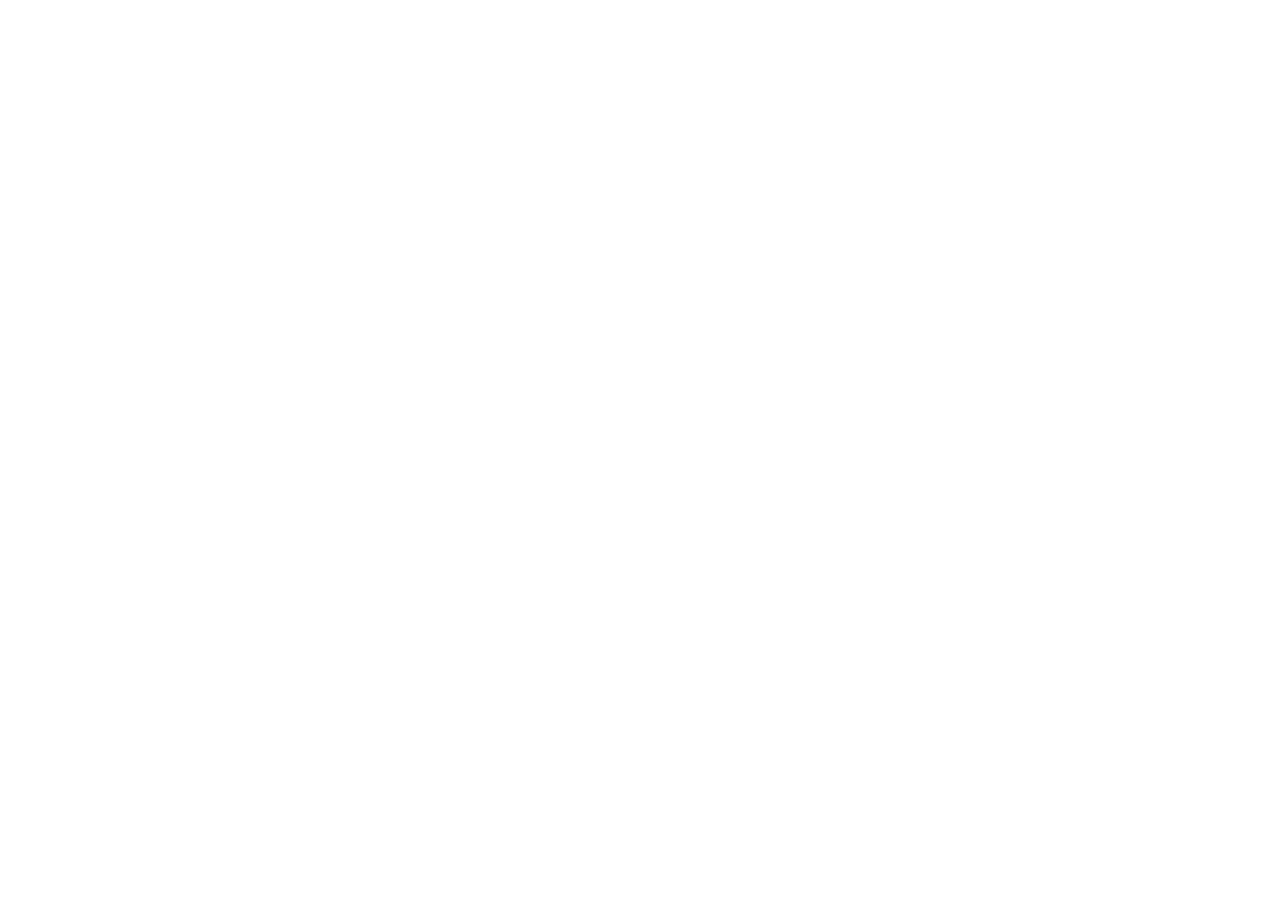
==== commit 53b22928: "#" ====
--- a/index.html
+++ b/index.html
@@ -1,25 +1,27 @@
 <!DOCTYPE html>
 <html lang="en">
+
 <head>
-    <meta charset="UTF-8">
-    <title>Title</title>
-    <link rel="stylesheet" href="css/styles.min.css">
-    <link rel="shortcut icon" type="image/png" href="./img/favicon.png" />
+  <meta charset="UTF-8" />
+  <title>Title</title>
+  <link rel="stylesheet" href="css/styles.min.css">
+  <link rel="shortcut icon" type="image/png" href="./img/favicon.png" />
 </head>
+
 <body ng-app="main.module" ng-class="{ 'dark-bg': $root.darkBg }">
-<div class="container-wrapper">
+  <div class="container-wrapper">
     <header-page ng-if="!$root.hideHeader"></header-page>
     <div id="root-container" ng-class="{ 'container': !$root.noContainer }">
-        <div ng-view></div>
+      <div ng-view></div>
     </div>
     <footer-page class="footer-wrap container" ng-if="!$root.hideFooter"></footer-page>
-</div>
+  </div>
 </body>
 
 <script src="js/lib.min.js"></script>
 
-<script src="js/config.js"></script>
+<script src="app/config.js"></script>
 
 <script src="js/app.min.js"></script>
-<script src="js/templates.min.js"></script>
+
 </html>--- a/css/styles.min.css
+++ b/css/styles.min.css
@@ -2,7 +2,7 @@
  * Bootstrap v3.3.7 (http://getbootstrap.com)
  * Copyright 2011-2016 Twitter, Inc.
  * Licensed under MIT (https://github.com/twbs/bootstrap/blob/master/LICENSE)
- *//*! normalize.css v3.0.3 | MIT License | github.com/necolas/normalize.css */.collapsing,.nav .nav-divider,svg:not(:root){overflow:hidden}body,figure{margin:0}.btn-group>.btn-group,.btn-toolbar .btn,.btn-toolbar .btn-group,.btn-toolbar .input-group,.col-xs-1,.col-xs-10,.col-xs-11,.col-xs-12,.col-xs-2,.col-xs-3,.col-xs-4,.col-xs-5,.col-xs-6,.col-xs-7,.col-xs-8,.col-xs-9,.dropdown-menu{float:left}.btn,.table-custom thead tr th{-webkit-user-select:none;-moz-user-select:none}.avoid-click,.form-control-feedback,.inner-addon .fa,.loading,a.btn.disabled,fieldset[disabled] a.btn{pointer-events:none}.fa,.glyphicon{-moz-osx-font-smoothing:grayscale}.fa-ul,.wizard{list-style-type:none}html{font-family:sans-serif;-webkit-text-size-adjust:100%;-ms-text-size-adjust:100%}article,aside,details,figcaption,figure,footer,header,hgroup,main,menu,nav,section,summary{display:block}audio,canvas,progress,video{display:inline-block;vertical-align:baseline}audio:not([controls]){display:none;height:0}[hidden],template{display:none}a{background-color:transparent}a:active,a:hover{outline:0}b,optgroup,strong{font-weight:700}dfn{font-style:italic}h1{margin:.67em 0}mark{color:#000;background:#ff0}sub,sup{position:relative;font-size:75%;line-height:0;vertical-align:baseline}sup{top:-.5em}sub{bottom:-.25em}img{border:0;vertical-align:middle}hr{height:0;-webkit-box-sizing:content-box;-moz-box-sizing:content-box;box-sizing:content-box}pre,textarea{overflow:auto}code,kbd,pre,samp{font-size:1em}button,input,optgroup,select,textarea{margin:0;font:inherit;color:inherit}.glyphicon,address{font-style:normal}button{overflow:visible}button,select{text-transform:none}button,html input[type=button],input[type=reset],input[type=submit]{-webkit-appearance:button;cursor:pointer}button[disabled],html input[disabled]{cursor:default}button::-moz-focus-inner,input::-moz-focus-inner{padding:0;border:0}input[type=checkbox],input[type=radio]{-webkit-box-sizing:border-box;-moz-box-sizing:border-box;box-sizing:border-box;padding:0}input[type=number]::-webkit-inner-spin-button,input[type=number]::-webkit-outer-spin-button{height:auto}input[type=search]::-webkit-search-cancel-button,input[type=search]::-webkit-search-decoration{-webkit-appearance:none}table{border-spacing:0;border-collapse:collapse}td,th{padding:0}/*! Source: https://github.com/h5bp/html5-boilerplate/blob/master/src/css/main.css */@media print{blockquote,img,pre,tr{page-break-inside:avoid}*,:after,:before{color:#000!important;text-shadow:none!important;background:0 0!important;-webkit-box-shadow:none!important;box-shadow:none!important}a,a:visited{text-decoration:underline}a[href]:after{content:" (" attr(href) ")"}abbr[title]:after{content:" (" attr(title) ")"}a[href^="javascript:"]:after,a[href^="#"]:after{content:""}blockquote,pre{border:1px solid #999}thead{display:table-header-group}img{max-width:100%!important}h2,h3,p{orphans:3;widows:3}h2,h3{page-break-after:avoid}.navbar{display:none}.btn>.caret,.dropup>.btn>.caret{border-top-color:#000!important}.label{border:1px solid #000}.table{border-collapse:collapse!important}.table td,.table th{background-color:#fff!important}.table-bordered td,.table-bordered th{border:1px solid #ddd!important}}.dropdown-menu,.modal-content{-webkit-background-clip:padding-box}.btn,.btn-danger.active,.btn-danger:active,.btn-default.active,.btn-default:active,.btn-info.active,.btn-info:active,.btn-primary.active,.btn-primary:active,.btn-warning.active,.btn-warning:active,.btn.active,.btn:active,.dropdown-menu>.disabled>a:focus,.dropdown-menu>.disabled>a:hover,.form-control,.navbar-toggle,.open>.dropdown-toggle.btn-danger,.open>.dropdown-toggle.btn-default,.open>.dropdown-toggle.btn-info,.open>.dropdown-toggle.btn-primary,.open>.dropdown-toggle.btn-warning{background-image:none}.img-thumbnail,body{background-color:#fff}@font-face{font-family:'Glyphicons Halflings';src:url(../fonts/glyphicons-halflings-regular.eot);src:url(../fonts/glyphicons-halflings-regular.eot?#iefix) format('embedded-opentype'),url(../fonts/glyphicons-halflings-regular.woff2) format('woff2'),url(../fonts/glyphicons-halflings-regular.woff) format('woff'),url(../fonts/glyphicons-halflings-regular.ttf) format('truetype'),url(../fonts/glyphicons-halflings-regular.svg#glyphicons_halflingsregular) format('svg')}.glyphicon{position:relative;top:1px;display:inline-block;font-family:'Glyphicons Halflings';font-weight:400;line-height:1;-webkit-font-smoothing:antialiased}.glyphicon-asterisk:before{content:"\002a"}.glyphicon-plus:before{content:"\002b"}.glyphicon-eur:before,.glyphicon-euro:before{content:"\20ac"}.glyphicon-minus:before{content:"\2212"}.glyphicon-cloud:before{content:"\2601"}.glyphicon-envelope:before{content:"\2709"}.glyphicon-pencil:before{content:"\270f"}.glyphicon-glass:before{content:"\e001"}.glyphicon-music:before{content:"\e002"}.glyphicon-search:before{content:"\e003"}.glyphicon-heart:before{content:"\e005"}.glyphicon-star:before{content:"\e006"}.glyphicon-star-empty:before{content:"\e007"}.glyphicon-user:before{content:"\e008"}.glyphicon-film:before{content:"\e009"}.glyphicon-th-large:before{content:"\e010"}.glyphicon-th:before{content:"\e011"}.glyphicon-th-list:before{content:"\e012"}.glyphicon-ok:before{content:"\e013"}.glyphicon-remove:before{content:"\e014"}.glyphicon-zoom-in:before{content:"\e015"}.glyphicon-zoom-out:before{content:"\e016"}.glyphicon-off:before{content:"\e017"}.glyphicon-signal:before{content:"\e018"}.glyphicon-cog:before{content:"\e019"}.glyphicon-trash:before{content:"\e020"}.glyphicon-home:before{content:"\e021"}.glyphicon-file:before{content:"\e022"}.glyphicon-time:before{content:"\e023"}.glyphicon-road:before{content:"\e024"}.glyphicon-download-alt:before{content:"\e025"}.glyphicon-download:before{content:"\e026"}.glyphicon-upload:before{content:"\e027"}.glyphicon-inbox:before{content:"\e028"}.glyphicon-play-circle:before{content:"\e029"}.glyphicon-repeat:before{content:"\e030"}.glyphicon-refresh:before{content:"\e031"}.glyphicon-list-alt:before{content:"\e032"}.glyphicon-lock:before{content:"\e033"}.glyphicon-flag:before{content:"\e034"}.glyphicon-headphones:before{content:"\e035"}.glyphicon-volume-off:before{content:"\e036"}.glyphicon-volume-down:before{content:"\e037"}.glyphicon-volume-up:before{content:"\e038"}.glyphicon-qrcode:before{content:"\e039"}.glyphicon-barcode:before{content:"\e040"}.glyphicon-tag:before{content:"\e041"}.glyphicon-tags:before{content:"\e042"}.glyphicon-book:before{content:"\e043"}.glyphicon-bookmark:before{content:"\e044"}.glyphicon-print:before{content:"\e045"}.glyphicon-camera:before{content:"\e046"}.glyphicon-font:before{content:"\e047"}.glyphicon-bold:before{content:"\e048"}.glyphicon-italic:before{content:"\e049"}.glyphicon-text-height:before{content:"\e050"}.glyphicon-text-width:before{content:"\e051"}.glyphicon-align-left:before{content:"\e052"}.glyphicon-align-center:before{content:"\e053"}.glyphicon-align-right:before{content:"\e054"}.glyphicon-align-justify:before{content:"\e055"}.glyphicon-list:before{content:"\e056"}.glyphicon-indent-left:before{content:"\e057"}.glyphicon-indent-right:before{content:"\e058"}.glyphicon-facetime-video:before{content:"\e059"}.glyphicon-picture:before{content:"\e060"}.glyphicon-map-marker:before{content:"\e062"}.glyphicon-adjust:before{content:"\e063"}.glyphicon-tint:before{content:"\e064"}.glyphicon-edit:before{content:"\e065"}.glyphicon-share:before{content:"\e066"}.glyphicon-check:before{content:"\e067"}.glyphicon-move:before{content:"\e068"}.glyphicon-step-backward:before{content:"\e069"}.glyphicon-fast-backward:before{content:"\e070"}.glyphicon-backward:before{content:"\e071"}.glyphicon-play:before{content:"\e072"}.glyphicon-pause:before{content:"\e073"}.glyphicon-stop:before{content:"\e074"}.glyphicon-forward:before{content:"\e075"}.glyphicon-fast-forward:before{content:"\e076"}.glyphicon-step-forward:before{content:"\e077"}.glyphicon-eject:before{content:"\e078"}.glyphicon-chevron-left:before{content:"\e079"}.glyphicon-chevron-right:before{content:"\e080"}.glyphicon-plus-sign:before{content:"\e081"}.glyphicon-minus-sign:before{content:"\e082"}.glyphicon-remove-sign:before{content:"\e083"}.glyphicon-ok-sign:before{content:"\e084"}.glyphicon-question-sign:before{content:"\e085"}.glyphicon-info-sign:before{content:"\e086"}.glyphicon-screenshot:before{content:"\e087"}.glyphicon-remove-circle:before{content:"\e088"}.glyphicon-ok-circle:before{content:"\e089"}.glyphicon-ban-circle:before{content:"\e090"}.glyphicon-arrow-left:before{content:"\e091"}.glyphicon-arrow-right:before{content:"\e092"}.glyphicon-arrow-up:before{content:"\e093"}.glyphicon-arrow-down:before{content:"\e094"}.glyphicon-share-alt:before{content:"\e095"}.glyphicon-resize-full:before{content:"\e096"}.glyphicon-resize-small:before{content:"\e097"}.glyphicon-exclamation-sign:before{content:"\e101"}.glyphicon-gift:before{content:"\e102"}.glyphicon-leaf:before{content:"\e103"}.glyphicon-fire:before{content:"\e104"}.glyphicon-eye-open:before{content:"\e105"}.glyphicon-eye-close:before{content:"\e106"}.glyphicon-warning-sign:before{content:"\e107"}.glyphicon-plane:before{content:"\e108"}.glyphicon-calendar:before{content:"\e109"}.glyphicon-random:before{content:"\e110"}.glyphicon-comment:before{content:"\e111"}.glyphicon-magnet:before{content:"\e112"}.glyphicon-chevron-up:before{content:"\e113"}.glyphicon-chevron-down:before{content:"\e114"}.glyphicon-retweet:before{content:"\e115"}.glyphicon-shopping-cart:before{content:"\e116"}.glyphicon-folder-close:before{content:"\e117"}.glyphicon-folder-open:before{content:"\e118"}.glyphicon-resize-vertical:before{content:"\e119"}.glyphicon-resize-horizontal:before{content:"\e120"}.glyphicon-hdd:before{content:"\e121"}.glyphicon-bullhorn:before{content:"\e122"}.glyphicon-bell:before{content:"\e123"}.glyphicon-certificate:before{content:"\e124"}.glyphicon-thumbs-up:before{content:"\e125"}.glyphicon-thumbs-down:before{content:"\e126"}.glyphicon-hand-right:before{content:"\e127"}.glyphicon-hand-left:before{content:"\e128"}.glyphicon-hand-up:before{content:"\e129"}.glyphicon-hand-down:before{content:"\e130"}.glyphicon-circle-arrow-right:before{content:"\e131"}.glyphicon-circle-arrow-left:before{content:"\e132"}.glyphicon-circle-arrow-up:before{content:"\e133"}.glyphicon-circle-arrow-down:before{content:"\e134"}.glyphicon-globe:before{content:"\e135"}.glyphicon-wrench:before{content:"\e136"}.glyphicon-tasks:before{content:"\e137"}.glyphicon-filter:before{content:"\e138"}.glyphicon-briefcase:before{content:"\e139"}.glyphicon-fullscreen:before{content:"\e140"}.glyphicon-dashboard:before{content:"\e141"}.glyphicon-paperclip:before{content:"\e142"}.glyphicon-heart-empty:before{content:"\e143"}.glyphicon-link:before{content:"\e144"}.glyphicon-phone:before{content:"\e145"}.glyphicon-pushpin:before{content:"\e146"}.glyphicon-usd:before{content:"\e148"}.glyphicon-gbp:before{content:"\e149"}.glyphicon-sort:before{content:"\e150"}.glyphicon-sort-by-alphabet:before{content:"\e151"}.glyphicon-sort-by-alphabet-alt:before{content:"\e152"}.glyphicon-sort-by-order:before{content:"\e153"}.glyphicon-sort-by-order-alt:before{content:"\e154"}.glyphicon-sort-by-attributes:before{content:"\e155"}.glyphicon-sort-by-attributes-alt:before{content:"\e156"}.glyphicon-unchecked:before{content:"\e157"}.glyphicon-expand:before{content:"\e158"}.glyphicon-collapse-down:before{content:"\e159"}.glyphicon-collapse-up:before{content:"\e160"}.glyphicon-log-in:before{content:"\e161"}.glyphicon-flash:before{content:"\e162"}.glyphicon-log-out:before{content:"\e163"}.glyphicon-new-window:before{content:"\e164"}.glyphicon-record:before{content:"\e165"}.glyphicon-save:before{content:"\e166"}.glyphicon-open:before{content:"\e167"}.glyphicon-saved:before{content:"\e168"}.glyphicon-import:before{content:"\e169"}.glyphicon-export:before{content:"\e170"}.glyphicon-send:before{content:"\e171"}.glyphicon-floppy-disk:before{content:"\e172"}.glyphicon-floppy-saved:before{content:"\e173"}.glyphicon-floppy-remove:before{content:"\e174"}.glyphicon-floppy-save:before{content:"\e175"}.glyphicon-floppy-open:before{content:"\e176"}.glyphicon-credit-card:before{content:"\e177"}.glyphicon-transfer:before{content:"\e178"}.glyphicon-cutlery:before{content:"\e179"}.glyphicon-header:before{content:"\e180"}.glyphicon-compressed:before{content:"\e181"}.glyphicon-earphone:before{content:"\e182"}.glyphicon-phone-alt:before{content:"\e183"}.glyphicon-tower:before{content:"\e184"}.glyphicon-stats:before{content:"\e185"}.glyphicon-sd-video:before{content:"\e186"}.glyphicon-hd-video:before{content:"\e187"}.glyphicon-subtitles:before{content:"\e188"}.glyphicon-sound-stereo:before{content:"\e189"}.glyphicon-sound-dolby:before{content:"\e190"}.glyphicon-sound-5-1:before{content:"\e191"}.glyphicon-sound-6-1:before{content:"\e192"}.glyphicon-sound-7-1:before{content:"\e193"}.glyphicon-copyright-mark:before{content:"\e194"}.glyphicon-registration-mark:before{content:"\e195"}.glyphicon-cloud-download:before{content:"\e197"}.glyphicon-cloud-upload:before{content:"\e198"}.glyphicon-tree-conifer:before{content:"\e199"}.glyphicon-tree-deciduous:before{content:"\e200"}.glyphicon-cd:before{content:"\e201"}.glyphicon-save-file:before{content:"\e202"}.glyphicon-open-file:before{content:"\e203"}.glyphicon-level-up:before{content:"\e204"}.glyphicon-copy:before{content:"\e205"}.glyphicon-paste:before{content:"\e206"}.glyphicon-alert:before{content:"\e209"}.glyphicon-equalizer:before{content:"\e210"}.glyphicon-king:before{content:"\e211"}.glyphicon-queen:before{content:"\e212"}.glyphicon-pawn:before{content:"\e213"}.glyphicon-bishop:before{content:"\e214"}.glyphicon-knight:before{content:"\e215"}.glyphicon-baby-formula:before{content:"\e216"}.glyphicon-tent:before{content:"\26fa"}.glyphicon-blackboard:before{content:"\e218"}.glyphicon-bed:before{content:"\e219"}.glyphicon-apple:before{content:"\f8ff"}.glyphicon-erase:before{content:"\e221"}.glyphicon-hourglass:before{content:"\231b"}.glyphicon-lamp:before{content:"\e223"}.glyphicon-duplicate:before{content:"\e224"}.glyphicon-piggy-bank:before{content:"\e225"}.glyphicon-scissors:before{content:"\e226"}.glyphicon-bitcoin:before,.glyphicon-btc:before,.glyphicon-xbt:before{content:"\e227"}.glyphicon-jpy:before,.glyphicon-yen:before{content:"\00a5"}.glyphicon-rub:before,.glyphicon-ruble:before{content:"\20bd"}.glyphicon-scale:before{content:"\e230"}.glyphicon-ice-lolly:before{content:"\e231"}.glyphicon-ice-lolly-tasted:before{content:"\e232"}.glyphicon-education:before{content:"\e233"}.glyphicon-option-horizontal:before{content:"\e234"}.glyphicon-option-vertical:before{content:"\e235"}.glyphicon-menu-hamburger:before{content:"\e236"}.glyphicon-modal-window:before{content:"\e237"}.glyphicon-oil:before{content:"\e238"}.glyphicon-grain:before{content:"\e239"}.glyphicon-sunglasses:before{content:"\e240"}.glyphicon-text-size:before{content:"\e241"}.glyphicon-text-color:before{content:"\e242"}.glyphicon-text-background:before{content:"\e243"}.glyphicon-object-align-top:before{content:"\e244"}.glyphicon-object-align-bottom:before{content:"\e245"}.glyphicon-object-align-horizontal:before{content:"\e246"}.glyphicon-object-align-left:before{content:"\e247"}.glyphicon-object-align-vertical:before{content:"\e248"}.glyphicon-object-align-right:before{content:"\e249"}.glyphicon-triangle-right:before{content:"\e250"}.glyphicon-triangle-left:before{content:"\e251"}.glyphicon-triangle-bottom:before{content:"\e252"}.glyphicon-triangle-top:before{content:"\e253"}.glyphicon-console:before{content:"\e254"}.glyphicon-superscript:before{content:"\e255"}.glyphicon-subscript:before{content:"\e256"}.glyphicon-menu-left:before{content:"\e257"}.glyphicon-menu-right:before{content:"\e258"}.glyphicon-menu-down:before{content:"\e259"}.glyphicon-menu-up:before{content:"\e260"}*,:after,:before{-webkit-box-sizing:border-box;-moz-box-sizing:border-box;box-sizing:border-box}html{font-size:10px;-webkit-tap-highlight-color:transparent}body{font-size:14px;line-height:1.42857143;color:#333}button,input,select,textarea{font-family:inherit;font-size:inherit;line-height:inherit}a{color:#337ab7;text-decoration:none}a:focus,a:hover{color:#23527c;text-decoration:underline}a:focus{outline:-webkit-focus-ring-color auto 5px;outline-offset:-2px}.carousel-inner>.item>a>img,.carousel-inner>.item>img,.img-responsive,.thumbnail a>img,.thumbnail>img{display:block;max-width:100%;height:auto}.img-rounded{border-radius:6px}.img-thumbnail{display:inline-block;max-width:100%;height:auto;padding:4px;line-height:1.42857143;border:1px solid #ddd;border-radius:4px;-webkit-transition:all .2s ease-in-out;-o-transition:all .2s ease-in-out;transition:all .2s ease-in-out}.img-circle{border-radius:50%}hr{margin-top:20px;margin-bottom:20px;border:0;border-top:1px solid #eee}[role=button]{cursor:pointer}.h1,.h2,.h3,.h4,.h5,.h6,h1,h2,h3,h4,h5,h6{font-family:inherit;font-weight:500;line-height:1.1;color:inherit}.h1 .small,.h1 small,.h2 .small,.h2 small,.h3 .small,.h3 small,.h4 .small,.h4 small,.h5 .small,.h5 small,.h6 .small,.h6 small,h1 .small,h1 small,h2 .small,h2 small,h3 .small,h3 small,h4 .small,h4 small,h5 .small,h5 small,h6 .small,h6 small{font-weight:400;line-height:1;color:#777}.h1,.h2,.h3,h1,h2,h3{margin-top:20px;margin-bottom:10px}.h1 .small,.h1 small,.h2 .small,.h2 small,.h3 .small,.h3 small,h1 .small,h1 small,h2 .small,h2 small,h3 .small,h3 small{font-size:65%}.h4,.h5,.h6,h4,h5,h6{margin-top:10px;margin-bottom:10px}.h4 .small,.h4 small,.h5 .small,.h5 small,.h6 .small,.h6 small,h4 .small,h4 small,h5 .small,h5 small,h6 .small,h6 small{font-size:75%}.h1,h1{font-size:36px}.h2,h2{font-size:30px}.h3,h3{font-size:24px}.h4,h4{font-size:18px}.h5,h5{font-size:14px}.h6,h6{font-size:12px}p{margin:0 0 10px}.lead{margin-bottom:20px;font-size:16px;font-weight:300;line-height:1.4}dt,kbd kbd,label{font-weight:700}address,blockquote .small,blockquote footer,blockquote small,dd,dt,pre{line-height:1.42857143}@media (min-width:768px){.lead{font-size:21px}}.small,small{font-size:85%}.mark,mark{padding:.2em;background-color:#fcf8e3}.list-inline,.list-unstyled{padding-left:0;list-style:none}.text-left{text-align:left}.text-right{text-align:right}.text-center{text-align:center}.text-justify{text-align:justify}.text-nowrap{white-space:nowrap}.text-lowercase{text-transform:lowercase}.text-uppercase{text-transform:uppercase}.text-capitalize{text-transform:capitalize}.text-muted{color:#777}.text-primary{color:#337ab7}a.text-primary:focus,a.text-primary:hover{color:#286090}.text-success{color:#3c763d}a.text-success:focus,a.text-success:hover{color:#2b542c}.text-info{color:#31708f}a.text-info:focus,a.text-info:hover{color:#245269}.text-warning{color:#8a6d3b}a.text-warning:focus,a.text-warning:hover{color:#66512c}.text-danger{color:#a94442}a.text-danger:focus,a.text-danger:hover{color:#843534}.bg-primary{color:#fff;background-color:#337ab7}a.bg-primary:focus,a.bg-primary:hover{background-color:#286090}.bg-success{background-color:#dff0d8}a.bg-success:focus,a.bg-success:hover{background-color:#c1e2b3}.bg-info{background-color:#d9edf7}a.bg-info:focus,a.bg-info:hover{background-color:#afd9ee}.bg-warning{background-color:#fcf8e3}a.bg-warning:focus,a.bg-warning:hover{background-color:#f7ecb5}.bg-danger{background-color:#f2dede}a.bg-danger:focus,a.bg-danger:hover{background-color:#e4b9b9}pre code,table{background-color:transparent}.page-header{padding-bottom:9px;margin:40px 0 20px;border-bottom:1px solid #eee}dl,ol,ul{margin-top:0}blockquote ol:last-child,blockquote p:last-child,blockquote ul:last-child,ol ol,ol ul,ul ol,ul ul{margin-bottom:0}address,dl{margin-bottom:20px}ol,ul{margin-bottom:10px}.list-inline{margin-left:-5px}.list-inline>li{display:inline-block;padding-right:5px;padding-left:5px}dd{margin-left:0}@media (min-width:768px){.dl-horizontal dt{float:left;width:160px;overflow:hidden;clear:left;text-align:right;text-overflow:ellipsis;white-space:nowrap}.dl-horizontal dd{margin-left:180px}.container{width:750px}}abbr[data-original-title],abbr[title]{cursor:help;border-bottom:1px dotted #777}.initialism{font-size:90%;text-transform:uppercase}blockquote{padding:10px 20px;margin:0 0 20px;font-size:17.5px;border-left:5px solid #eee}blockquote .small,blockquote footer,blockquote small{display:block;font-size:80%;color:#777}legend,pre{display:block;color:#333}blockquote .small:before,blockquote footer:before,blockquote small:before{content:'\2014 \00A0'}.blockquote-reverse,blockquote.pull-right{padding-right:15px;padding-left:0;text-align:right;border-right:5px solid #eee;border-left:0}code,kbd{padding:2px 4px;font-size:90%}caption,th{text-align:left}.blockquote-reverse .small:before,.blockquote-reverse footer:before,.blockquote-reverse small:before,blockquote.pull-right .small:before,blockquote.pull-right footer:before,blockquote.pull-right small:before{content:''}.blockquote-reverse .small:after,.blockquote-reverse footer:after,.blockquote-reverse small:after,blockquote.pull-right .small:after,blockquote.pull-right footer:after,blockquote.pull-right small:after{content:'\00A0 \2014'}code,kbd,pre,samp{font-family:Menlo,Monaco,Consolas,"Courier New",monospace}code{color:#c7254e;background-color:#f9f2f4;border-radius:4px}kbd{color:#fff;background-color:#333;border-radius:3px;-webkit-box-shadow:inset 0 -1px 0 rgba(0,0,0,.25);box-shadow:inset 0 -1px 0 rgba(0,0,0,.25)}kbd kbd{padding:0;font-size:100%;-webkit-box-shadow:none;box-shadow:none}pre{padding:9.5px;margin:0 0 10px;font-size:13px;word-break:break-all;word-wrap:break-word;background-color:#f5f5f5;border:1px solid #ccc;border-radius:4px}.container,.container-fluid{margin-right:auto;margin-left:auto}pre code{padding:0;font-size:inherit;color:inherit;white-space:pre-wrap;border-radius:0}.container,.container-fluid{padding-right:15px;padding-left:15px}.pre-scrollable{max-height:340px;overflow-y:scroll}@media (min-width:992px){.container{width:970px}}@media (min-width:1200px){.container{width:1170px}}.row{margin-right:-15px;margin-left:-15px}.col-lg-1,.col-lg-10,.col-lg-11,.col-lg-12,.col-lg-2,.col-lg-3,.col-lg-4,.col-lg-5,.col-lg-6,.col-lg-7,.col-lg-8,.col-lg-9,.col-md-1,.col-md-10,.col-md-11,.col-md-12,.col-md-2,.col-md-3,.col-md-4,.col-md-5,.col-md-6,.col-md-7,.col-md-8,.col-md-9,.col-sm-1,.col-sm-10,.col-sm-11,.col-sm-12,.col-sm-2,.col-sm-3,.col-sm-4,.col-sm-5,.col-sm-6,.col-sm-7,.col-sm-8,.col-sm-9,.col-xs-1,.col-xs-10,.col-xs-11,.col-xs-12,.col-xs-2,.col-xs-3,.col-xs-4,.col-xs-5,.col-xs-6,.col-xs-7,.col-xs-8,.col-xs-9{position:relative;min-height:1px;padding-right:15px;padding-left:15px}.col-xs-12{width:100%}.col-xs-11{width:91.66666667%}.col-xs-10{width:83.33333333%}.col-xs-9{width:75%}.col-xs-8{width:66.66666667%}.col-xs-7{width:58.33333333%}.col-xs-6{width:50%}.col-xs-5{width:41.66666667%}.col-xs-4{width:33.33333333%}.col-xs-3{width:25%}.col-xs-2{width:16.66666667%}.col-xs-1{width:8.33333333%}.col-xs-pull-12{right:100%}.col-xs-pull-11{right:91.66666667%}.col-xs-pull-10{right:83.33333333%}.col-xs-pull-9{right:75%}.col-xs-pull-8{right:66.66666667%}.col-xs-pull-7{right:58.33333333%}.col-xs-pull-6{right:50%}.col-xs-pull-5{right:41.66666667%}.col-xs-pull-4{right:33.33333333%}.col-xs-pull-3{right:25%}.col-xs-pull-2{right:16.66666667%}.col-xs-pull-1{right:8.33333333%}.col-xs-pull-0{right:auto}.col-xs-push-12{left:100%}.col-xs-push-11{left:91.66666667%}.col-xs-push-10{left:83.33333333%}.col-xs-push-9{left:75%}.col-xs-push-8{left:66.66666667%}.col-xs-push-7{left:58.33333333%}.col-xs-push-6{left:50%}.col-xs-push-5{left:41.66666667%}.col-xs-push-4{left:33.33333333%}.col-xs-push-3{left:25%}.col-xs-push-2{left:16.66666667%}.col-xs-push-1{left:8.33333333%}.col-xs-push-0{left:auto}.col-xs-offset-12{margin-left:100%}.col-xs-offset-11{margin-left:91.66666667%}.col-xs-offset-10{margin-left:83.33333333%}.col-xs-offset-9{margin-left:75%}.col-xs-offset-8{margin-left:66.66666667%}.col-xs-offset-7{margin-left:58.33333333%}.col-xs-offset-6{margin-left:50%}.col-xs-offset-5{margin-left:41.66666667%}.col-xs-offset-4{margin-left:33.33333333%}.col-xs-offset-3{margin-left:25%}.col-xs-offset-2{margin-left:16.66666667%}.col-xs-offset-1{margin-left:8.33333333%}.col-xs-offset-0{margin-left:0}@media (min-width:768px){.col-sm-1,.col-sm-10,.col-sm-11,.col-sm-12,.col-sm-2,.col-sm-3,.col-sm-4,.col-sm-5,.col-sm-6,.col-sm-7,.col-sm-8,.col-sm-9{float:left}.col-sm-12{width:100%}.col-sm-11{width:91.66666667%}.col-sm-10{width:83.33333333%}.col-sm-9{width:75%}.col-sm-8{width:66.66666667%}.col-sm-7{width:58.33333333%}.col-sm-6{width:50%}.col-sm-5{width:41.66666667%}.col-sm-4{width:33.33333333%}.col-sm-3{width:25%}.col-sm-2{width:16.66666667%}.col-sm-1{width:8.33333333%}.col-sm-pull-12{right:100%}.col-sm-pull-11{right:91.66666667%}.col-sm-pull-10{right:83.33333333%}.col-sm-pull-9{right:75%}.col-sm-pull-8{right:66.66666667%}.col-sm-pull-7{right:58.33333333%}.col-sm-pull-6{right:50%}.col-sm-pull-5{right:41.66666667%}.col-sm-pull-4{right:33.33333333%}.col-sm-pull-3{right:25%}.col-sm-pull-2{right:16.66666667%}.col-sm-pull-1{right:8.33333333%}.col-sm-pull-0{right:auto}.col-sm-push-12{left:100%}.col-sm-push-11{left:91.66666667%}.col-sm-push-10{left:83.33333333%}.col-sm-push-9{left:75%}.col-sm-push-8{left:66.66666667%}.col-sm-push-7{left:58.33333333%}.col-sm-push-6{left:50%}.col-sm-push-5{left:41.66666667%}.col-sm-push-4{left:33.33333333%}.col-sm-push-3{left:25%}.col-sm-push-2{left:16.66666667%}.col-sm-push-1{left:8.33333333%}.col-sm-push-0{left:auto}.col-sm-offset-12{margin-left:100%}.col-sm-offset-11{margin-left:91.66666667%}.col-sm-offset-10{margin-left:83.33333333%}.col-sm-offset-9{margin-left:75%}.col-sm-offset-8{margin-left:66.66666667%}.col-sm-offset-7{margin-left:58.33333333%}.col-sm-offset-6{margin-left:50%}.col-sm-offset-5{margin-left:41.66666667%}.col-sm-offset-4{margin-left:33.33333333%}.col-sm-offset-3{margin-left:25%}.col-sm-offset-2{margin-left:16.66666667%}.col-sm-offset-1{margin-left:8.33333333%}.col-sm-offset-0{margin-left:0}}@media (min-width:992px){.col-md-1,.col-md-10,.col-md-11,.col-md-12,.col-md-2,.col-md-3,.col-md-4,.col-md-5,.col-md-6,.col-md-7,.col-md-8,.col-md-9{float:left}.col-md-12{width:100%}.col-md-11{width:91.66666667%}.col-md-10{width:83.33333333%}.col-md-9{width:75%}.col-md-8{width:66.66666667%}.col-md-7{width:58.33333333%}.col-md-6{width:50%}.col-md-5{width:41.66666667%}.col-md-4{width:33.33333333%}.col-md-3{width:25%}.col-md-2{width:16.66666667%}.col-md-1{width:8.33333333%}.col-md-pull-12{right:100%}.col-md-pull-11{right:91.66666667%}.col-md-pull-10{right:83.33333333%}.col-md-pull-9{right:75%}.col-md-pull-8{right:66.66666667%}.col-md-pull-7{right:58.33333333%}.col-md-pull-6{right:50%}.col-md-pull-5{right:41.66666667%}.col-md-pull-4{right:33.33333333%}.col-md-pull-3{right:25%}.col-md-pull-2{right:16.66666667%}.col-md-pull-1{right:8.33333333%}.col-md-pull-0{right:auto}.col-md-push-12{left:100%}.col-md-push-11{left:91.66666667%}.col-md-push-10{left:83.33333333%}.col-md-push-9{left:75%}.col-md-push-8{left:66.66666667%}.col-md-push-7{left:58.33333333%}.col-md-push-6{left:50%}.col-md-push-5{left:41.66666667%}.col-md-push-4{left:33.33333333%}.col-md-push-3{left:25%}.col-md-push-2{left:16.66666667%}.col-md-push-1{left:8.33333333%}.col-md-push-0{left:auto}.col-md-offset-12{margin-left:100%}.col-md-offset-11{margin-left:91.66666667%}.col-md-offset-10{margin-left:83.33333333%}.col-md-offset-9{margin-left:75%}.col-md-offset-8{margin-left:66.66666667%}.col-md-offset-7{margin-left:58.33333333%}.col-md-offset-6{margin-left:50%}.col-md-offset-5{margin-left:41.66666667%}.col-md-offset-4{margin-left:33.33333333%}.col-md-offset-3{margin-left:25%}.col-md-offset-2{margin-left:16.66666667%}.col-md-offset-1{margin-left:8.33333333%}.col-md-offset-0{margin-left:0}}@media (min-width:1200px){.col-lg-1,.col-lg-10,.col-lg-11,.col-lg-12,.col-lg-2,.col-lg-3,.col-lg-4,.col-lg-5,.col-lg-6,.col-lg-7,.col-lg-8,.col-lg-9{float:left}.col-lg-12{width:100%}.col-lg-11{width:91.66666667%}.col-lg-10{width:83.33333333%}.col-lg-9{width:75%}.col-lg-8{width:66.66666667%}.col-lg-7{width:58.33333333%}.col-lg-6{width:50%}.col-lg-5{width:41.66666667%}.col-lg-4{width:33.33333333%}.col-lg-3{width:25%}.col-lg-2{width:16.66666667%}.col-lg-1{width:8.33333333%}.col-lg-pull-12{right:100%}.col-lg-pull-11{right:91.66666667%}.col-lg-pull-10{right:83.33333333%}.col-lg-pull-9{right:75%}.col-lg-pull-8{right:66.66666667%}.col-lg-pull-7{right:58.33333333%}.col-lg-pull-6{right:50%}.col-lg-pull-5{right:41.66666667%}.col-lg-pull-4{right:33.33333333%}.col-lg-pull-3{right:25%}.col-lg-pull-2{right:16.66666667%}.col-lg-pull-1{right:8.33333333%}.col-lg-pull-0{right:auto}.col-lg-push-12{left:100%}.col-lg-push-11{left:91.66666667%}.col-lg-push-10{left:83.33333333%}.col-lg-push-9{left:75%}.col-lg-push-8{left:66.66666667%}.col-lg-push-7{left:58.33333333%}.col-lg-push-6{left:50%}.col-lg-push-5{left:41.66666667%}.col-lg-push-4{left:33.33333333%}.col-lg-push-3{left:25%}.col-lg-push-2{left:16.66666667%}.col-lg-push-1{left:8.33333333%}.col-lg-push-0{left:auto}.col-lg-offset-12{margin-left:100%}.col-lg-offset-11{margin-left:91.66666667%}.col-lg-offset-10{margin-left:83.33333333%}.col-lg-offset-9{margin-left:75%}.col-lg-offset-8{margin-left:66.66666667%}.col-lg-offset-7{margin-left:58.33333333%}.col-lg-offset-6{margin-left:50%}.col-lg-offset-5{margin-left:41.66666667%}.col-lg-offset-4{margin-left:33.33333333%}.col-lg-offset-3{margin-left:25%}.col-lg-offset-2{margin-left:16.66666667%}.col-lg-offset-1{margin-left:8.33333333%}.col-lg-offset-0{margin-left:0}}caption{padding-top:8px;padding-bottom:8px;color:#777}.table{width:100%;max-width:100%;margin-bottom:20px}.table>tbody>tr>td,.table>tbody>tr>th,.table>tfoot>tr>td,.table>tfoot>tr>th,.table>thead>tr>td,.table>thead>tr>th{padding:8px;line-height:1.42857143;vertical-align:top}.table>thead>tr>th{vertical-align:bottom;border-bottom:2px solid #ddd}.table>caption+thead>tr:first-child>td,.table>caption+thead>tr:first-child>th,.table>colgroup+thead>tr:first-child>td,.table>colgroup+thead>tr:first-child>th,.table>thead:first-child>tr:first-child>td,.table>thead:first-child>tr:first-child>th{border-top:0}.table>tbody+tbody{border-top:2px solid #ddd}.table .table{background-color:#fff}.table-condensed>tbody>tr>td,.table-condensed>tbody>tr>th,.table-condensed>tfoot>tr>td,.table-condensed>tfoot>tr>th,.table-condensed>thead>tr>td,.table-condensed>thead>tr>th{padding:5px}.table-bordered,.table-bordered>tbody>tr>td,.table-bordered>tbody>tr>th,.table-bordered>tfoot>tr>td,.table-bordered>tfoot>tr>th,.table-bordered>thead>tr>td,.table-bordered>thead>tr>th{border:1px solid #ddd}.table-bordered>thead>tr>td,.table-bordered>thead>tr>th{border-bottom-width:2px}.table-striped>tbody>tr:nth-of-type(odd){background-color:#f9f9f9}.table-hover>tbody>tr:hover,.table>tbody>tr.active>td,.table>tbody>tr.active>th,.table>tbody>tr>td.active,.table>tbody>tr>th.active,.table>tfoot>tr.active>td,.table>tfoot>tr.active>th,.table>tfoot>tr>td.active,.table>tfoot>tr>th.active,.table>thead>tr.active>td,.table>thead>tr.active>th,.table>thead>tr>td.active,.table>thead>tr>th.active{background-color:#f5f5f5}table col[class*=col-]{position:static;display:table-column;float:none}table td[class*=col-],table th[class*=col-]{position:static;display:table-cell;float:none}.table-hover>tbody>tr.active:hover>td,.table-hover>tbody>tr.active:hover>th,.table-hover>tbody>tr:hover>.active,.table-hover>tbody>tr>td.active:hover,.table-hover>tbody>tr>th.active:hover{background-color:#e8e8e8}.table>tbody>tr.success>td,.table>tbody>tr.success>th,.table>tbody>tr>td.success,.table>tbody>tr>th.success,.table>tfoot>tr.success>td,.table>tfoot>tr.success>th,.table>tfoot>tr>td.success,.table>tfoot>tr>th.success,.table>thead>tr.success>td,.table>thead>tr.success>th,.table>thead>tr>td.success,.table>thead>tr>th.success{background-color:#dff0d8}.table-hover>tbody>tr.success:hover>td,.table-hover>tbody>tr.success:hover>th,.table-hover>tbody>tr:hover>.success,.table-hover>tbody>tr>td.success:hover,.table-hover>tbody>tr>th.success:hover{background-color:#d0e9c6}.table>tbody>tr.info>td,.table>tbody>tr.info>th,.table>tbody>tr>td.info,.table>tbody>tr>th.info,.table>tfoot>tr.info>td,.table>tfoot>tr.info>th,.table>tfoot>tr>td.info,.table>tfoot>tr>th.info,.table>thead>tr.info>td,.table>thead>tr.info>th,.table>thead>tr>td.info,.table>thead>tr>th.info{background-color:#d9edf7}.table-hover>tbody>tr.info:hover>td,.table-hover>tbody>tr.info:hover>th,.table-hover>tbody>tr:hover>.info,.table-hover>tbody>tr>td.info:hover,.table-hover>tbody>tr>th.info:hover{background-color:#c4e3f3}.table>tbody>tr.warning>td,.table>tbody>tr.warning>th,.table>tbody>tr>td.warning,.table>tbody>tr>th.warning,.table>tfoot>tr.warning>td,.table>tfoot>tr.warning>th,.table>tfoot>tr>td.warning,.table>tfoot>tr>th.warning,.table>thead>tr.warning>td,.table>thead>tr.warning>th,.table>thead>tr>td.warning,.table>thead>tr>th.warning{background-color:#fcf8e3}.table-hover>tbody>tr.warning:hover>td,.table-hover>tbody>tr.warning:hover>th,.table-hover>tbody>tr:hover>.warning,.table-hover>tbody>tr>td.warning:hover,.table-hover>tbody>tr>th.warning:hover{background-color:#faf2cc}.table>tbody>tr.danger>td,.table>tbody>tr.danger>th,.table>tbody>tr>td.danger,.table>tbody>tr>th.danger,.table>tfoot>tr.danger>td,.table>tfoot>tr.danger>th,.table>tfoot>tr>td.danger,.table>tfoot>tr>th.danger,.table>thead>tr.danger>td,.table>thead>tr.danger>th,.table>thead>tr>td.danger,.table>thead>tr>th.danger{background-color:#f2dede}.table-hover>tbody>tr.danger:hover>td,.table-hover>tbody>tr.danger:hover>th,.table-hover>tbody>tr:hover>.danger,.table-hover>tbody>tr>td.danger:hover,.table-hover>tbody>tr>th.danger:hover{background-color:#ebcccc}.table-responsive{min-height:.01%;overflow-x:auto}@media screen and (max-width:767px){.table-responsive{width:100%;margin-bottom:15px;overflow-y:hidden;-ms-overflow-style:-ms-autohiding-scrollbar;border:1px solid #ddd}.table-responsive>.table{margin-bottom:0}.table-responsive>.table>tbody>tr>td,.table-responsive>.table>tbody>tr>th,.table-responsive>.table>tfoot>tr>td,.table-responsive>.table>tfoot>tr>th,.table-responsive>.table>thead>tr>td,.table-responsive>.table>thead>tr>th{white-space:nowrap}.table-responsive>.table-bordered{border:0}.table-responsive>.table-bordered>tbody>tr>td:first-child,.table-responsive>.table-bordered>tbody>tr>th:first-child,.table-responsive>.table-bordered>tfoot>tr>td:first-child,.table-responsive>.table-bordered>tfoot>tr>th:first-child,.table-responsive>.table-bordered>thead>tr>td:first-child,.table-responsive>.table-bordered>thead>tr>th:first-child{border-left:0}.table-responsive>.table-bordered>tbody>tr>td:last-child,.table-responsive>.table-bordered>tbody>tr>th:last-child,.table-responsive>.table-bordered>tfoot>tr>td:last-child,.table-responsive>.table-bordered>tfoot>tr>th:last-child,.table-responsive>.table-bordered>thead>tr>td:last-child,.table-responsive>.table-bordered>thead>tr>th:last-child{border-right:0}.table-responsive>.table-bordered>tbody>tr:last-child>td,.table-responsive>.table-bordered>tbody>tr:last-child>th,.table-responsive>.table-bordered>tfoot>tr:last-child>td,.table-responsive>.table-bordered>tfoot>tr:last-child>th{border-bottom:0}}fieldset,legend{padding:0;border:0}fieldset{min-width:0;margin:0}legend{width:100%;margin-bottom:20px;font-size:21px;line-height:inherit;border-bottom:1px solid #e5e5e5}label{display:inline-block;max-width:100%;margin-bottom:5px}input[type=search]{-webkit-box-sizing:border-box;-moz-box-sizing:border-box;box-sizing:border-box;-webkit-appearance:none}input[type=checkbox],input[type=radio]{margin:4px 0 0;margin-top:1px\9;line-height:normal}.form-control,output{font-size:14px;line-height:1.42857143;color:#555;display:block}input[type=file]{display:block}input[type=range]{display:block;width:100%}select[multiple],select[size]{height:auto}input[type=file]:focus,input[type=checkbox]:focus,input[type=radio]:focus{outline:-webkit-focus-ring-color auto 5px;outline-offset:-2px}output{padding-top:7px}.form-control{width:100%;height:34px;padding:6px 12px;background-color:#fff;border:1px solid #ccc;border-radius:4px;-webkit-box-shadow:inset 0 1px 1px rgba(0,0,0,.075);box-shadow:inset 0 1px 1px rgba(0,0,0,.075);-webkit-transition:border-color ease-in-out .15s,-webkit-box-shadow ease-in-out .15s;-o-transition:border-color ease-in-out .15s,box-shadow ease-in-out .15s;transition:border-color ease-in-out .15s,box-shadow ease-in-out .15s}.form-control:focus{outline:0;-webkit-box-shadow:inset 0 1px 1px rgba(0,0,0,.075),0 0 8px rgba(102,175,233,.6);box-shadow:inset 0 1px 1px rgba(0,0,0,.075),0 0 8px rgba(102,175,233,.6)}.form-control::-moz-placeholder{color:#999;opacity:1}.form-control:-ms-input-placeholder{color:#999}.form-control::-webkit-input-placeholder{color:#999}.has-success .checkbox,.has-success .checkbox-inline,.has-success .control-label,.has-success .form-control-feedback,.has-success .help-block,.has-success .radio,.has-success .radio-inline,.has-success.checkbox label,.has-success.checkbox-inline label,.has-success.radio label,.has-success.radio-inline label{color:#3c763d}.form-control::-ms-expand{background-color:transparent;border:0}.form-control[disabled],.form-control[readonly],fieldset[disabled] .form-control{background-color:#eee;opacity:1}.form-control[disabled],fieldset[disabled] .form-control{cursor:not-allowed}textarea.form-control{height:auto}@media screen and (-webkit-min-device-pixel-ratio:0){input[type=date].form-control,input[type=time].form-control,input[type=datetime-local].form-control,input[type=month].form-control{line-height:34px}.input-group-sm input[type=date],.input-group-sm input[type=time],.input-group-sm input[type=datetime-local],.input-group-sm input[type=month],input[type=date].input-sm,input[type=time].input-sm,input[type=datetime-local].input-sm,input[type=month].input-sm{line-height:30px}.input-group-lg input[type=date],.input-group-lg input[type=time],.input-group-lg input[type=datetime-local],.input-group-lg input[type=month],input[type=date].input-lg,input[type=time].input-lg,input[type=datetime-local].input-lg,input[type=month].input-lg{line-height:46px}}.form-group{margin-bottom:15px}.checkbox,.radio{position:relative;display:block;margin-top:10px;margin-bottom:10px}.checkbox label,.radio label{min-height:20px;margin-bottom:0;font-weight:400;cursor:pointer}.checkbox input[type=checkbox],.checkbox-inline input[type=checkbox],.radio input[type=radio],.radio-inline input[type=radio]{position:absolute;margin-top:4px\9;margin-left:-20px}.checkbox+.checkbox,.radio+.radio{margin-top:-5px}.checkbox-inline,.radio-inline{position:relative;display:inline-block;padding-left:20px;margin-bottom:0;font-weight:400;vertical-align:middle;cursor:pointer}.checkbox-inline+.checkbox-inline,.radio-inline+.radio-inline{margin-top:0;margin-left:10px}.checkbox-inline.disabled,.checkbox.disabled label,.radio-inline.disabled,.radio.disabled label,fieldset[disabled] .checkbox label,fieldset[disabled] .checkbox-inline,fieldset[disabled] .radio label,fieldset[disabled] .radio-inline,fieldset[disabled] input[type=checkbox],fieldset[disabled] input[type=radio],input[type=checkbox].disabled,input[type=checkbox][disabled],input[type=radio].disabled,input[type=radio][disabled]{cursor:not-allowed}.form-control-static{min-height:34px;padding-top:7px;padding-bottom:7px;margin-bottom:0}.form-control-static.input-lg,.form-control-static.input-sm{padding-right:0;padding-left:0}.form-group-sm .form-control,.input-sm{padding:5px 10px;border-radius:3px;font-size:12px}.input-sm{height:30px;line-height:1.5}select.input-sm{height:30px;line-height:30px}select[multiple].input-sm,textarea.input-sm{height:auto}.form-group-sm .form-control{height:30px;line-height:1.5}.form-group-lg .form-control,.input-lg{border-radius:6px;padding:10px 16px;font-size:18px}.form-group-sm select.form-control{height:30px;line-height:30px}.form-group-sm select[multiple].form-control,.form-group-sm textarea.form-control{height:auto}.form-group-sm .form-control-static{height:30px;min-height:32px;padding:6px 10px;font-size:12px;line-height:1.5}.input-lg{height:46px;line-height:1.3333333}select.input-lg{height:46px;line-height:46px}select[multiple].input-lg,textarea.input-lg{height:auto}.form-group-lg .form-control{height:46px;line-height:1.3333333}.form-group-lg select.form-control{height:46px;line-height:46px}.form-group-lg select[multiple].form-control,.form-group-lg textarea.form-control{height:auto}.form-group-lg .form-control-static{height:46px;min-height:38px;padding:11px 16px;font-size:18px;line-height:1.3333333}.has-feedback{position:relative}.has-feedback .form-control{padding-right:42.5px}.form-control-feedback{position:absolute;top:0;right:0;z-index:2;display:block;width:34px;height:34px;line-height:34px;text-align:center}.collapsing,.dropdown,.dropup{position:relative}.form-group-lg .form-control+.form-control-feedback,.input-group-lg+.form-control-feedback,.input-lg+.form-control-feedback{width:46px;height:46px;line-height:46px}.form-group-sm .form-control+.form-control-feedback,.input-group-sm+.form-control-feedback,.input-sm+.form-control-feedback{width:30px;height:30px;line-height:30px}.has-success .form-control{border-color:#3c763d;-webkit-box-shadow:inset 0 1px 1px rgba(0,0,0,.075);box-shadow:inset 0 1px 1px rgba(0,0,0,.075)}.has-success .form-control:focus{border-color:#2b542c;-webkit-box-shadow:inset 0 1px 1px rgba(0,0,0,.075),0 0 6px #67b168;box-shadow:inset 0 1px 1px rgba(0,0,0,.075),0 0 6px #67b168}.has-success .input-group-addon{color:#3c763d;background-color:#dff0d8;border-color:#3c763d}.has-warning .checkbox,.has-warning .checkbox-inline,.has-warning .control-label,.has-warning .form-control-feedback,.has-warning .help-block,.has-warning .radio,.has-warning .radio-inline,.has-warning.checkbox label,.has-warning.checkbox-inline label,.has-warning.radio label,.has-warning.radio-inline label{color:#8a6d3b}.has-warning .form-control{border-color:#8a6d3b;-webkit-box-shadow:inset 0 1px 1px rgba(0,0,0,.075);box-shadow:inset 0 1px 1px rgba(0,0,0,.075)}.has-warning .form-control:focus{border-color:#66512c;-webkit-box-shadow:inset 0 1px 1px rgba(0,0,0,.075),0 0 6px #c0a16b;box-shadow:inset 0 1px 1px rgba(0,0,0,.075),0 0 6px #c0a16b}.has-warning .input-group-addon{color:#8a6d3b;background-color:#fcf8e3;border-color:#8a6d3b}.has-error .checkbox,.has-error .checkbox-inline,.has-error .control-label,.has-error .form-control-feedback,.has-error .help-block,.has-error .radio,.has-error .radio-inline,.has-error.checkbox label,.has-error.checkbox-inline label,.has-error.radio label,.has-error.radio-inline label{color:#a94442}.has-error .form-control{border-color:#a94442;-webkit-box-shadow:inset 0 1px 1px rgba(0,0,0,.075);box-shadow:inset 0 1px 1px rgba(0,0,0,.075)}.has-error .form-control:focus{border-color:#843534;-webkit-box-shadow:inset 0 1px 1px rgba(0,0,0,.075),0 0 6px #ce8483;box-shadow:inset 0 1px 1px rgba(0,0,0,.075),0 0 6px #ce8483}.has-error .input-group-addon{color:#a94442;background-color:#f2dede;border-color:#a94442}.has-feedback label~.form-control-feedback{top:25px}.has-feedback label.sr-only~.form-control-feedback{top:0}.help-block{display:block;margin-top:5px;margin-bottom:10px;color:#737373}@media (min-width:768px){.form-inline .form-control-static,.form-inline .form-group{display:inline-block}.form-inline .control-label,.form-inline .form-group{margin-bottom:0;vertical-align:middle}.form-inline .form-control{display:inline-block;width:auto;vertical-align:middle}.form-inline .input-group{display:inline-table;vertical-align:middle}.form-inline .input-group .form-control,.form-inline .input-group .input-group-addon,.form-inline .input-group .input-group-btn{width:auto}.form-inline .input-group>.form-control{width:100%}.form-inline .checkbox,.form-inline .radio{display:inline-block;margin-top:0;margin-bottom:0;vertical-align:middle}.form-inline .checkbox label,.form-inline .radio label{padding-left:0}.form-inline .checkbox input[type=checkbox],.form-inline .radio input[type=radio]{position:relative;margin-left:0}.form-inline .has-feedback .form-control-feedback{top:0}.form-horizontal .control-label{padding-top:7px;margin-bottom:0;text-align:right}}.form-horizontal .checkbox,.form-horizontal .checkbox-inline,.form-horizontal .radio,.form-horizontal .radio-inline{padding-top:7px;margin-top:0;margin-bottom:0}.form-horizontal .checkbox,.form-horizontal .radio{min-height:27px}.form-horizontal .form-group{margin-right:-15px;margin-left:-15px}.form-horizontal .has-feedback .form-control-feedback{right:15px}@media (min-width:768px){.form-horizontal .form-group-lg .control-label{padding-top:11px;font-size:18px}.form-horizontal .form-group-sm .control-label{padding-top:6px;font-size:12px}}.btn{display:inline-block;padding:6px 12px;margin-bottom:0;font-size:14px;font-weight:400;line-height:1.42857143;text-align:center;white-space:nowrap;vertical-align:middle;-ms-touch-action:manipulation;touch-action:manipulation;cursor:pointer;-ms-user-select:none;user-select:none;border:1px solid transparent;border-radius:4px}.btn.active.focus,.btn.active:focus,.btn.focus,.btn:active.focus,.btn:active:focus,.btn:focus{outline:-webkit-focus-ring-color auto 5px;outline-offset:-2px}.btn.focus,.btn:focus,.btn:hover{color:#333;text-decoration:none}.btn.active,.btn:active{outline:0;-webkit-box-shadow:inset 0 3px 5px rgba(0,0,0,.125);box-shadow:inset 0 3px 5px rgba(0,0,0,.125)}.btn.disabled,.btn[disabled],fieldset[disabled] .btn{cursor:not-allowed;filter:alpha(opacity=65);-webkit-box-shadow:none;box-shadow:none;opacity:.65}.btn-default{color:#333;background-color:#fff;border-color:#ccc}.btn-default.focus,.btn-default:focus{color:#333;background-color:#e6e6e6;border-color:#8c8c8c}.btn-default.active,.btn-default:active,.btn-default:hover,.open>.dropdown-toggle.btn-default{color:#333;background-color:#e6e6e6;border-color:#adadad}.btn-default.active.focus,.btn-default.active:focus,.btn-default.active:hover,.btn-default:active.focus,.btn-default:active:focus,.btn-default:active:hover,.open>.dropdown-toggle.btn-default.focus,.open>.dropdown-toggle.btn-default:focus,.open>.dropdown-toggle.btn-default:hover{color:#333;background-color:#d4d4d4;border-color:#8c8c8c}.btn-default.disabled.focus,.btn-default.disabled:focus,.btn-default.disabled:hover,.btn-default[disabled].focus,.btn-default[disabled]:focus,.btn-default[disabled]:hover,fieldset[disabled] .btn-default.focus,fieldset[disabled] .btn-default:focus,fieldset[disabled] .btn-default:hover{background-color:#fff;border-color:#ccc}.btn-default .badge{color:#fff;background-color:#333}.btn-primary{color:#fff;background-color:#337ab7;border-color:#2e6da4}.btn-primary.focus,.btn-primary:focus{color:#fff;background-color:#286090;border-color:#122b40}.btn-primary.active,.btn-primary:active,.btn-primary:hover,.open>.dropdown-toggle.btn-primary{color:#fff;background-color:#286090;border-color:#204d74}.btn-primary.active.focus,.btn-primary.active:focus,.btn-primary.active:hover,.btn-primary:active.focus,.btn-primary:active:focus,.btn-primary:active:hover,.open>.dropdown-toggle.btn-primary.focus,.open>.dropdown-toggle.btn-primary:focus,.open>.dropdown-toggle.btn-primary:hover{color:#fff;background-color:#204d74;border-color:#122b40}.btn-primary.disabled.focus,.btn-primary.disabled:focus,.btn-primary.disabled:hover,.btn-primary[disabled].focus,.btn-primary[disabled]:focus,.btn-primary[disabled]:hover,fieldset[disabled] .btn-primary.focus,fieldset[disabled] .btn-primary:focus,fieldset[disabled] .btn-primary:hover{background-color:#337ab7;border-color:#2e6da4}.btn-primary .badge{color:#337ab7;background-color:#fff}.btn-success{color:#fff;background-color:#5cb85c;border-color:#4cae4c}.btn-success.focus,.btn-success:focus{color:#fff;background-color:#449d44;border-color:#255625}.btn-success.active,.btn-success:active,.btn-success:hover,.open>.dropdown-toggle.btn-success{color:#fff;background-color:#449d44;border-color:#398439}.btn-success.active.focus,.btn-success.active:focus,.btn-success.active:hover,.btn-success:active.focus,.btn-success:active:focus,.btn-success:active:hover,.open>.dropdown-toggle.btn-success.focus,.open>.dropdown-toggle.btn-success:focus,.open>.dropdown-toggle.btn-success:hover{color:#fff;background-color:#398439;border-color:#255625}.btn-success.active,.btn-success:active,.open>.dropdown-toggle.btn-success{background-image:none}.btn-success.disabled.focus,.btn-success.disabled:focus,.btn-success.disabled:hover,.btn-success[disabled].focus,.btn-success[disabled]:focus,.btn-success[disabled]:hover,fieldset[disabled] .btn-success.focus,fieldset[disabled] .btn-success:focus,fieldset[disabled] .btn-success:hover{background-color:#5cb85c;border-color:#4cae4c}.btn-success .badge{color:#5cb85c;background-color:#fff}.btn-info{color:#fff;background-color:#5bc0de;border-color:#46b8da}.btn-info.focus,.btn-info:focus{color:#fff;background-color:#31b0d5;border-color:#1b6d85}.btn-info.active,.btn-info:active,.btn-info:hover,.open>.dropdown-toggle.btn-info{color:#fff;background-color:#31b0d5;border-color:#269abc}.btn-info.active.focus,.btn-info.active:focus,.btn-info.active:hover,.btn-info:active.focus,.btn-info:active:focus,.btn-info:active:hover,.open>.dropdown-toggle.btn-info.focus,.open>.dropdown-toggle.btn-info:focus,.open>.dropdown-toggle.btn-info:hover{color:#fff;background-color:#269abc;border-color:#1b6d85}.btn-info.disabled.focus,.btn-info.disabled:focus,.btn-info.disabled:hover,.btn-info[disabled].focus,.btn-info[disabled]:focus,.btn-info[disabled]:hover,fieldset[disabled] .btn-info.focus,fieldset[disabled] .btn-info:focus,fieldset[disabled] .btn-info:hover{background-color:#5bc0de;border-color:#46b8da}.btn-info .badge{color:#5bc0de;background-color:#fff}.btn-warning.focus,.btn-warning:focus{color:#fff;background-color:#ec971f;border-color:#985f0d}.btn-warning.active,.btn-warning:active,.btn-warning:hover,.open>.dropdown-toggle.btn-warning{color:#fff;background-color:#ec971f;border-color:#d58512}.btn-warning.disabled.focus,.btn-warning.disabled:focus,.btn-warning.disabled:hover,.btn-warning[disabled].focus,.btn-warning[disabled]:focus,.btn-warning[disabled]:hover,fieldset[disabled] .btn-warning.focus,fieldset[disabled] .btn-warning:focus,fieldset[disabled] .btn-warning:hover{background-color:#f0ad4e;border-color:#eea236}.btn-warning .badge{color:#f0ad4e;background-color:#fff}.btn-danger.focus,.btn-danger:focus{color:#fff;background-color:#c9302c;border-color:#761c19}.btn-danger.active,.btn-danger:active,.btn-danger:hover,.open>.dropdown-toggle.btn-danger{color:#fff;background-color:#c9302c;border-color:#ac2925}.btn-danger.disabled.focus,.btn-danger.disabled:focus,.btn-danger.disabled:hover,.btn-danger[disabled].focus,.btn-danger[disabled]:focus,.btn-danger[disabled]:hover,fieldset[disabled] .btn-danger.focus,fieldset[disabled] .btn-danger:focus,fieldset[disabled] .btn-danger:hover{background-color:#d9534f;border-color:#d43f3a}.btn-danger .badge{color:#d9534f;background-color:#fff}.btn-link{font-weight:400;color:#337ab7;border-radius:0}.btn-link,.btn-link.active,.btn-link:active,.btn-link[disabled],fieldset[disabled] .btn-link{background-color:transparent;-webkit-box-shadow:none;box-shadow:none}.btn-link,.btn-link:active,.btn-link:focus,.btn-link:hover{border-color:transparent}.btn-link:focus,.btn-link:hover{color:#23527c;text-decoration:underline;background-color:transparent}.btn-link[disabled]:focus,.btn-link[disabled]:hover,fieldset[disabled] .btn-link:focus,fieldset[disabled] .btn-link:hover{color:#777;text-decoration:none}.btn-group-lg>.btn,.btn-lg{padding:10px 16px;font-size:18px;line-height:1.3333333;border-radius:6px}.btn-group-sm>.btn,.btn-sm{padding:5px 10px;font-size:12px;line-height:1.5;border-radius:3px}.btn-group-xs>.btn,.btn-xs{padding:1px 5px;font-size:12px;line-height:1.5;border-radius:3px}.btn-block{display:block;width:100%}.btn-block+.btn-block{margin-top:5px}input[type=button].btn-block,input[type=reset].btn-block,input[type=submit].btn-block{width:100%}.fade{opacity:0;-webkit-transition:opacity .15s linear;-o-transition:opacity .15s linear;transition:opacity .15s linear}.fade.in{opacity:1}.collapse{display:none}.collapse.in{display:block}tr.collapse.in{display:table-row}tbody.collapse.in{display:table-row-group}.collapsing{height:0;-webkit-transition-timing-function:ease;-o-transition-timing-function:ease;transition-timing-function:ease;-webkit-transition-duration:.35s;-o-transition-duration:.35s;transition-duration:.35s;-webkit-transition-property:height,visibility;-o-transition-property:height,visibility;transition-property:height,visibility}.caret{display:inline-block;width:0;height:0;margin-left:2px;vertical-align:middle;border-top:4px dashed;border-top:4px solid\9;border-right:4px solid transparent;border-left:4px solid transparent}.dropdown-toggle:focus{outline:0}.dropdown-menu{position:absolute;top:100%;left:0;z-index:1000;display:none;min-width:160px;padding:5px 0;margin:2px 0 0;font-size:14px;text-align:left;list-style:none;background-color:#fff;background-clip:padding-box;border:1px solid #ccc;border:1px solid rgba(0,0,0,.15);border-radius:4px;-webkit-box-shadow:0 6px 12px rgba(0,0,0,.175);box-shadow:0 6px 12px rgba(0,0,0,.175)}.dropdown-menu-right,.dropdown-menu.pull-right{right:0;left:auto}.dropdown-header,.dropdown-menu>li>a{display:block;padding:3px 20px;line-height:1.42857143;white-space:nowrap}.btn-group>.btn-group:first-child:not(:last-child)>.btn:last-child,.btn-group>.btn-group:first-child:not(:last-child)>.dropdown-toggle,.btn-group>.btn:first-child:not(:last-child):not(.dropdown-toggle){border-top-right-radius:0;border-bottom-right-radius:0}.btn-group>.btn-group:last-child:not(:first-child)>.btn:first-child,.btn-group>.btn:last-child:not(:first-child),.btn-group>.dropdown-toggle:not(:first-child){border-top-left-radius:0;border-bottom-left-radius:0}.btn-group-vertical>.btn:not(:first-child):not(:last-child),.btn-group>.btn-group:not(:first-child):not(:last-child)>.btn,.btn-group>.btn:not(:first-child):not(:last-child):not(.dropdown-toggle){border-radius:0}.dropdown-menu .divider{height:1px;margin:9px 0;overflow:hidden;background-color:#e5e5e5}.dropdown-menu>li>a{clear:both;font-weight:400;color:#333}.dropdown-menu>li>a:focus,.dropdown-menu>li>a:hover{color:#262626;text-decoration:none;background-color:#f5f5f5}.dropdown-menu>.active>a,.dropdown-menu>.active>a:focus,.dropdown-menu>.active>a:hover{color:#fff;text-decoration:none;background-color:#337ab7;outline:0}.dropdown-menu>.disabled>a,.dropdown-menu>.disabled>a:focus,.dropdown-menu>.disabled>a:hover{color:#777}.dropdown-menu>.disabled>a:focus,.dropdown-menu>.disabled>a:hover{text-decoration:none;cursor:not-allowed;background-color:transparent;filter:progid:DXImageTransform.Microsoft.gradient(enabled=false)}.open>.dropdown-menu{display:block}.open>a{outline:0}.dropdown-menu-left{right:auto;left:0}.dropdown-header{font-size:12px;color:#777}.dropdown-backdrop{position:fixed;top:0;right:0;bottom:0;left:0;z-index:990}.nav-justified>.dropdown .dropdown-menu,.nav-tabs.nav-justified>.dropdown .dropdown-menu{top:auto;left:auto}.pull-right>.dropdown-menu{right:0;left:auto}.dropup .caret,.navbar-fixed-bottom .dropdown .caret{content:"";border-top:0;border-bottom:4px dashed;border-bottom:4px solid\9}.dropup .dropdown-menu,.navbar-fixed-bottom .dropdown .dropdown-menu{top:auto;bottom:100%;margin-bottom:2px}@media (min-width:768px){.navbar-right .dropdown-menu{right:0;left:auto}.navbar-right .dropdown-menu-left{right:auto;left:0}}.btn-group,.btn-group-vertical{position:relative;display:inline-block;vertical-align:middle}.btn-group-vertical>.btn,.btn-group>.btn{position:relative;float:left}.btn-group-vertical>.btn.active,.btn-group-vertical>.btn:active,.btn-group-vertical>.btn:focus,.btn-group-vertical>.btn:hover,.btn-group>.btn.active,.btn-group>.btn:active,.btn-group>.btn:focus,.btn-group>.btn:hover{z-index:2}.btn-group .btn+.btn,.btn-group .btn+.btn-group,.btn-group .btn-group+.btn,.btn-group .btn-group+.btn-group{margin-left:-1px}.btn-toolbar{margin-left:-5px}.btn-toolbar>.btn,.btn-toolbar>.btn-group,.btn-toolbar>.input-group{margin-left:5px}.btn .caret,.btn-group>.btn:first-child{margin-left:0}.btn-group .dropdown-toggle:active,.btn-group.open .dropdown-toggle{outline:0}.btn-group>.btn+.dropdown-toggle{padding-right:8px;padding-left:8px}.btn-group>.btn-lg+.dropdown-toggle{padding-right:12px;padding-left:12px}.btn-group.open .dropdown-toggle{-webkit-box-shadow:inset 0 3px 5px rgba(0,0,0,.125);box-shadow:inset 0 3px 5px rgba(0,0,0,.125)}.btn-group.open .dropdown-toggle.btn-link{-webkit-box-shadow:none;box-shadow:none}.btn-lg .caret{border-width:5px 5px 0}.dropup .btn-lg .caret{border-width:0 5px 5px}.btn-group-vertical>.btn,.btn-group-vertical>.btn-group,.btn-group-vertical>.btn-group>.btn{display:block;float:none;width:100%;max-width:100%}.btn-group-vertical>.btn-group>.btn{float:none}.btn-group-vertical>.btn+.btn,.btn-group-vertical>.btn+.btn-group,.btn-group-vertical>.btn-group+.btn,.btn-group-vertical>.btn-group+.btn-group{margin-top:-1px;margin-left:0}.btn-group-vertical>.btn:first-child:not(:last-child){border-radius:4px 4px 0 0}.btn-group-vertical>.btn:last-child:not(:first-child){border-radius:0 0 4px 4px}.btn-group-vertical>.btn-group:not(:first-child):not(:last-child)>.btn{border-radius:0}.btn-group-vertical>.btn-group:first-child:not(:last-child)>.btn:last-child,.btn-group-vertical>.btn-group:first-child:not(:last-child)>.dropdown-toggle{border-bottom-right-radius:0;border-bottom-left-radius:0}.btn-group-vertical>.btn-group:last-child:not(:first-child)>.btn:first-child{border-top-left-radius:0;border-top-right-radius:0}.btn-group-justified{display:table;width:100%;table-layout:fixed;border-collapse:separate}.btn-group-justified>.btn,.btn-group-justified>.btn-group{display:table-cell;float:none;width:1%}.btn-group-justified>.btn-group .btn{width:100%}.btn-group-justified>.btn-group .dropdown-menu{left:auto}[data-toggle=buttons]>.btn input[type=checkbox],[data-toggle=buttons]>.btn input[type=radio],[data-toggle=buttons]>.btn-group>.btn input[type=checkbox],[data-toggle=buttons]>.btn-group>.btn input[type=radio]{position:absolute;clip:rect(0,0,0,0);pointer-events:none}.input-group{position:relative;display:table;border-collapse:separate}.input-group[class*=col-]{float:none;padding-right:0;padding-left:0}.input-group .form-control{position:relative;z-index:2;float:left;width:100%;margin-bottom:0}.input-group .form-control:focus{z-index:3}.input-group-lg>.form-control,.input-group-lg>.input-group-addon,.input-group-lg>.input-group-btn>.btn{height:46px;padding:10px 16px;font-size:18px;line-height:1.3333333;border-radius:6px}select.input-group-lg>.form-control,select.input-group-lg>.input-group-addon,select.input-group-lg>.input-group-btn>.btn{height:46px;line-height:46px}select[multiple].input-group-lg>.form-control,select[multiple].input-group-lg>.input-group-addon,select[multiple].input-group-lg>.input-group-btn>.btn,textarea.input-group-lg>.form-control,textarea.input-group-lg>.input-group-addon,textarea.input-group-lg>.input-group-btn>.btn{height:auto}.input-group-sm>.form-control,.input-group-sm>.input-group-addon,.input-group-sm>.input-group-btn>.btn{height:30px;padding:5px 10px;font-size:12px;line-height:1.5;border-radius:3px}select.input-group-sm>.form-control,select.input-group-sm>.input-group-addon,select.input-group-sm>.input-group-btn>.btn{height:30px;line-height:30px}select[multiple].input-group-sm>.form-control,select[multiple].input-group-sm>.input-group-addon,select[multiple].input-group-sm>.input-group-btn>.btn,textarea.input-group-sm>.form-control,textarea.input-group-sm>.input-group-addon,textarea.input-group-sm>.input-group-btn>.btn{height:auto}.input-group .form-control,.input-group-addon,.input-group-btn{display:table-cell}.nav>li,.nav>li>a{display:block;position:relative}.input-group .form-control:not(:first-child):not(:last-child),.input-group-addon:not(:first-child):not(:last-child),.input-group-btn:not(:first-child):not(:last-child){border-radius:0}.input-group-addon,.input-group-btn{width:1%;white-space:nowrap;vertical-align:middle}.input-group-addon{padding:6px 12px;font-size:14px;font-weight:400;line-height:1;color:#555;text-align:center;background-color:#eee;border:1px solid #ccc;border-radius:4px}.input-group-addon.input-sm{padding:5px 10px;font-size:12px;border-radius:3px}.input-group-addon.input-lg{padding:10px 16px;font-size:18px;border-radius:6px}.input-group-addon input[type=checkbox],.input-group-addon input[type=radio]{margin-top:0}.input-group .form-control:first-child,.input-group-addon:first-child,.input-group-btn:first-child>.btn,.input-group-btn:first-child>.btn-group>.btn,.input-group-btn:first-child>.dropdown-toggle,.input-group-btn:last-child>.btn-group:not(:last-child)>.btn,.input-group-btn:last-child>.btn:not(:last-child):not(.dropdown-toggle){border-top-right-radius:0;border-bottom-right-radius:0}.input-group-addon:first-child{border-right:0}.input-group .form-control:last-child,.input-group-addon:last-child,.input-group-btn:first-child>.btn-group:not(:first-child)>.btn,.input-group-btn:first-child>.btn:not(:first-child),.input-group-btn:last-child>.btn,.input-group-btn:last-child>.btn-group>.btn,.input-group-btn:last-child>.dropdown-toggle{border-top-left-radius:0;border-bottom-left-radius:0}.input-group-addon:last-child{border-left:0}.input-group-btn{position:relative;font-size:0;white-space:nowrap}.input-group-btn>.btn{position:relative}.input-group-btn>.btn+.btn{margin-left:-1px}.input-group-btn>.btn:active,.input-group-btn>.btn:focus,.input-group-btn>.btn:hover{z-index:2}.input-group-btn:first-child>.btn,.input-group-btn:first-child>.btn-group{margin-right:-1px}.input-group-btn:last-child>.btn,.input-group-btn:last-child>.btn-group{z-index:2;margin-left:-1px}.nav{padding-left:0;margin-bottom:0;list-style:none}.nav>li>a{padding:10px 15px}.nav>li>a:focus,.nav>li>a:hover{text-decoration:none;background-color:#eee}.nav>li.disabled>a{color:#777}.nav>li.disabled>a:focus,.nav>li.disabled>a:hover{color:#777;text-decoration:none;cursor:not-allowed;background-color:transparent}.nav .open>a,.nav .open>a:focus,.nav .open>a:hover{background-color:#eee;border-color:#337ab7}.nav .nav-divider{height:1px;margin:9px 0;background-color:#e5e5e5}.nav>li>a>img{max-width:none}.nav-tabs{border-bottom:1px solid #ddd}.nav-tabs>li{float:left;margin-bottom:-1px}.nav-tabs>li>a{margin-right:2px;line-height:1.42857143;border:1px solid transparent;border-radius:4px 4px 0 0}.nav-tabs>li>a:hover{border-color:#eee #eee #ddd}.nav-tabs>li.active>a,.nav-tabs>li.active>a:focus,.nav-tabs>li.active>a:hover{color:#555;cursor:default;background-color:#fff;border:1px solid #ddd;border-bottom-color:transparent}.nav-tabs.nav-justified{width:100%;border-bottom:0}.nav-tabs.nav-justified>li{float:none}.nav-tabs.nav-justified>li>a{margin-bottom:5px;text-align:center;margin-right:0;border-radius:4px}.nav-tabs.nav-justified>.active>a,.nav-tabs.nav-justified>.active>a:focus,.nav-tabs.nav-justified>.active>a:hover{border:1px solid #ddd}@media (min-width:768px){.nav-tabs.nav-justified>li{display:table-cell;width:1%}.nav-tabs.nav-justified>li>a{margin-bottom:0;border-bottom:1px solid #ddd;border-radius:4px 4px 0 0}.nav-tabs.nav-justified>.active>a,.nav-tabs.nav-justified>.active>a:focus,.nav-tabs.nav-justified>.active>a:hover{border-bottom-color:#fff}}.nav-pills>li{float:left}.nav-justified>li,.nav-stacked>li{float:none}.nav-pills>li>a{border-radius:4px}.nav-pills>li+li{margin-left:2px}.nav-pills>li.active>a,.nav-pills>li.active>a:focus,.nav-pills>li.active>a:hover{color:#fff;background-color:#337ab7}.nav-stacked>li+li{margin-top:2px;margin-left:0}.nav-justified{width:100%}.nav-justified>li>a{margin-bottom:5px;text-align:center}.nav-tabs-justified{border-bottom:0}.nav-tabs-justified>li>a{margin-right:0;border-radius:4px}.nav-tabs-justified>.active>a,.nav-tabs-justified>.active>a:focus,.nav-tabs-justified>.active>a:hover{border:1px solid #ddd}@media (min-width:768px){.nav-justified>li{display:table-cell;width:1%}.nav-justified>li>a{margin-bottom:0}.nav-tabs-justified>li>a{border-bottom:1px solid #ddd;border-radius:4px 4px 0 0}.nav-tabs-justified>.active>a,.nav-tabs-justified>.active>a:focus,.nav-tabs-justified>.active>a:hover{border-bottom-color:#fff}}.tab-content>.tab-pane{display:none}.tab-content>.active{display:block}.nav-tabs .dropdown-menu{margin-top:-1px;border-top-left-radius:0;border-top-right-radius:0}.navbar{position:relative;min-height:50px;border:1px solid transparent}.navbar-collapse{padding-right:15px;padding-left:15px;overflow-x:visible;-webkit-overflow-scrolling:touch;border-top:1px solid transparent;-webkit-box-shadow:inset 0 1px 0 rgba(255,255,255,.1);box-shadow:inset 0 1px 0 rgba(255,255,255,.1)}.navbar-collapse.in{overflow-y:auto}@media (min-width:768px){.navbar{border-radius:4px}.navbar-header{float:left}.navbar-collapse{width:auto;border-top:0;-webkit-box-shadow:none;box-shadow:none}.navbar-collapse.collapse{display:block!important;height:auto!important;padding-bottom:0;overflow:visible!important}.navbar-collapse.in{overflow-y:visible}.navbar-fixed-bottom .navbar-collapse,.navbar-fixed-top .navbar-collapse,.navbar-static-top .navbar-collapse{padding-right:0;padding-left:0}}.embed-responsive,.modal,.modal-open,.progress{overflow:hidden}.navbar-fixed-bottom .navbar-collapse,.navbar-fixed-top .navbar-collapse{max-height:340px}@media (max-device-width:480px) and (orientation:landscape){.navbar-fixed-bottom .navbar-collapse,.navbar-fixed-top .navbar-collapse{max-height:200px}}.container-fluid>.navbar-collapse,.container-fluid>.navbar-header,.container>.navbar-collapse,.container>.navbar-header{margin-right:-15px;margin-left:-15px}.navbar-static-top{z-index:1000;border-width:0 0 1px}.navbar-fixed-bottom,.navbar-fixed-top{position:fixed;right:0;left:0;z-index:1030}.navbar-fixed-top{top:0;border-width:0 0 1px}.navbar-fixed-bottom{bottom:0;margin-bottom:0;border-width:1px 0 0}.navbar-brand{float:left;height:50px;padding:15px;font-size:18px;line-height:20px}.navbar-brand:focus,.navbar-brand:hover{text-decoration:none}.navbar-brand>img{display:block}@media (min-width:768px){.container-fluid>.navbar-collapse,.container-fluid>.navbar-header,.container>.navbar-collapse,.container>.navbar-header{margin-right:0;margin-left:0}.navbar-fixed-bottom,.navbar-fixed-top,.navbar-static-top{border-radius:0}.navbar>.container .navbar-brand,.navbar>.container-fluid .navbar-brand{margin-left:-15px}}.navbar-toggle{position:relative;float:right;padding:9px 10px;margin-top:8px;margin-right:15px;margin-bottom:8px;background-color:transparent;border:1px solid transparent;border-radius:4px}.navbar-toggle:focus{outline:0}.navbar-toggle .icon-bar{display:block;width:22px;height:2px;border-radius:1px}.navbar-toggle .icon-bar+.icon-bar{margin-top:4px}.navbar-nav{margin:7.5px -15px}.navbar-nav>li>a{padding-top:10px;padding-bottom:10px;line-height:20px}@media (max-width:767px){.navbar-nav .open .dropdown-menu{position:static;float:none;width:auto;margin-top:0;background-color:transparent;border:0;-webkit-box-shadow:none;box-shadow:none}.navbar-nav .open .dropdown-menu .dropdown-header,.navbar-nav .open .dropdown-menu>li>a{padding:5px 15px 5px 25px}.navbar-nav .open .dropdown-menu>li>a{line-height:20px}.navbar-nav .open .dropdown-menu>li>a:focus,.navbar-nav .open .dropdown-menu>li>a:hover{background-image:none}}.progress-bar-striped,.progress-striped .progress-bar,.progress-striped .progress-bar-success{background-image:-webkit-linear-gradient(45deg,rgba(255,255,255,.15) 25%,transparent 25%,transparent 50%,rgba(255,255,255,.15) 50%,rgba(255,255,255,.15) 75%,transparent 75%,transparent);background-image:-o-linear-gradient(45deg,rgba(255,255,255,.15) 25%,transparent 25%,transparent 50%,rgba(255,255,255,.15) 50%,rgba(255,255,255,.15) 75%,transparent 75%,transparent)}@media (min-width:768px){.navbar-toggle{display:none}.navbar-nav{float:left;margin:0}.navbar-nav>li{float:left}.navbar-nav>li>a{padding-top:15px;padding-bottom:15px}}.navbar-form{padding:10px 15px;border-top:1px solid transparent;border-bottom:1px solid transparent;-webkit-box-shadow:inset 0 1px 0 rgba(255,255,255,.1),0 1px 0 rgba(255,255,255,.1);box-shadow:inset 0 1px 0 rgba(255,255,255,.1),0 1px 0 rgba(255,255,255,.1);margin:8px -15px}@media (min-width:768px){.navbar-form .form-control-static,.navbar-form .form-group{display:inline-block}.navbar-form .control-label,.navbar-form .form-group{margin-bottom:0;vertical-align:middle}.navbar-form .form-control{display:inline-block;width:auto;vertical-align:middle}.navbar-form .input-group{display:inline-table;vertical-align:middle}.navbar-form .input-group .form-control,.navbar-form .input-group .input-group-addon,.navbar-form .input-group .input-group-btn{width:auto}.navbar-form .input-group>.form-control{width:100%}.navbar-form .checkbox,.navbar-form .radio{display:inline-block;margin-top:0;margin-bottom:0;vertical-align:middle}.navbar-form .checkbox label,.navbar-form .radio label{padding-left:0}.navbar-form .checkbox input[type=checkbox],.navbar-form .radio input[type=radio]{position:relative;margin-left:0}.navbar-form .has-feedback .form-control-feedback{top:0}.navbar-form{width:auto;padding-top:0;padding-bottom:0;margin-right:0;margin-left:0;border:0;-webkit-box-shadow:none;box-shadow:none}}.breadcrumb>li,.pagination{display:inline-block}.btn .badge,.btn .label{top:-1px;position:relative}@media (max-width:767px){.navbar-form .form-group{margin-bottom:5px}.navbar-form .form-group:last-child{margin-bottom:0}}.navbar-nav>li>.dropdown-menu{margin-top:0;border-top-left-radius:0;border-top-right-radius:0}.navbar-fixed-bottom .navbar-nav>li>.dropdown-menu{margin-bottom:0;border-radius:4px 4px 0 0}.navbar-btn{margin-top:8px;margin-bottom:8px}.navbar-btn.btn-sm{margin-top:10px;margin-bottom:10px}.navbar-btn.btn-xs{margin-top:14px;margin-bottom:14px}.navbar-text{margin-top:15px;margin-bottom:15px}@media (min-width:768px){.navbar-text{float:left;margin-right:15px;margin-left:15px}.navbar-left{float:left!important}.navbar-right{float:right!important;margin-right:-15px}.navbar-right~.navbar-right{margin-right:0}}.navbar-default .navbar-brand{color:#777}.navbar-default .navbar-brand:focus,.navbar-default .navbar-brand:hover{color:#5e5e5e;background-color:transparent}.navbar-default .navbar-nav>li>a,.navbar-default .navbar-text{color:#777}.navbar-default .navbar-nav>li>a:focus,.navbar-default .navbar-nav>li>a:hover{color:#333;background-color:transparent}.navbar-default .navbar-nav>.active>a,.navbar-default .navbar-nav>.active>a:focus,.navbar-default .navbar-nav>.active>a:hover{color:#555;background-color:#e7e7e7}.navbar-default .navbar-nav>.disabled>a,.navbar-default .navbar-nav>.disabled>a:focus,.navbar-default .navbar-nav>.disabled>a:hover{color:#ccc;background-color:transparent}.navbar-default .navbar-toggle{border-color:#ddd}.navbar-default .navbar-toggle:focus,.navbar-default .navbar-toggle:hover{background-color:#ddd}.navbar-default .navbar-toggle .icon-bar{background-color:#888}.navbar-default .navbar-collapse,.navbar-default .navbar-form{border-color:#e7e7e7}.navbar-default .navbar-nav>.open>a,.navbar-default .navbar-nav>.open>a:focus,.navbar-default .navbar-nav>.open>a:hover{color:#555;background-color:#e7e7e7}@media (max-width:767px){.navbar-default .navbar-nav .open .dropdown-menu>li>a{color:#777}.navbar-default .navbar-nav .open .dropdown-menu>li>a:focus,.navbar-default .navbar-nav .open .dropdown-menu>li>a:hover{color:#333;background-color:transparent}.navbar-default .navbar-nav .open .dropdown-menu>.active>a,.navbar-default .navbar-nav .open .dropdown-menu>.active>a:focus,.navbar-default .navbar-nav .open .dropdown-menu>.active>a:hover{color:#555;background-color:#e7e7e7}.navbar-default .navbar-nav .open .dropdown-menu>.disabled>a,.navbar-default .navbar-nav .open .dropdown-menu>.disabled>a:focus,.navbar-default .navbar-nav .open .dropdown-menu>.disabled>a:hover{color:#ccc;background-color:transparent}}.navbar-default .navbar-link{color:#777}.navbar-default .navbar-link:hover{color:#333}.navbar-default .btn-link{color:#777}.navbar-default .btn-link:focus,.navbar-default .btn-link:hover{color:#333}.navbar-default .btn-link[disabled]:focus,.navbar-default .btn-link[disabled]:hover,fieldset[disabled] .navbar-default .btn-link:focus,fieldset[disabled] .navbar-default .btn-link:hover{color:#ccc}.navbar-inverse{background-color:#222;border-color:#080808}.navbar-inverse .navbar-brand{color:#9d9d9d}.navbar-inverse .navbar-brand:focus,.navbar-inverse .navbar-brand:hover{color:#fff;background-color:transparent}.navbar-inverse .navbar-nav>li>a,.navbar-inverse .navbar-text{color:#9d9d9d}.navbar-inverse .navbar-nav>li>a:focus,.navbar-inverse .navbar-nav>li>a:hover{color:#fff;background-color:transparent}.navbar-inverse .navbar-nav>.active>a,.navbar-inverse .navbar-nav>.active>a:focus,.navbar-inverse .navbar-nav>.active>a:hover{color:#fff;background-color:#080808}.navbar-inverse .navbar-nav>.disabled>a,.navbar-inverse .navbar-nav>.disabled>a:focus,.navbar-inverse .navbar-nav>.disabled>a:hover{color:#444;background-color:transparent}.navbar-inverse .navbar-toggle{border-color:#333}.navbar-inverse .navbar-toggle:focus,.navbar-inverse .navbar-toggle:hover{background-color:#333}.navbar-inverse .navbar-toggle .icon-bar{background-color:#fff}.navbar-inverse .navbar-collapse,.navbar-inverse .navbar-form{border-color:#101010}.navbar-inverse .navbar-nav>.open>a,.navbar-inverse .navbar-nav>.open>a:focus,.navbar-inverse .navbar-nav>.open>a:hover{color:#fff;background-color:#080808}@media (max-width:767px){.navbar-inverse .navbar-nav .open .dropdown-menu>.dropdown-header{border-color:#080808}.navbar-inverse .navbar-nav .open .dropdown-menu .divider{background-color:#080808}.navbar-inverse .navbar-nav .open .dropdown-menu>li>a{color:#9d9d9d}.navbar-inverse .navbar-nav .open .dropdown-menu>li>a:focus,.navbar-inverse .navbar-nav .open .dropdown-menu>li>a:hover{color:#fff;background-color:transparent}.navbar-inverse .navbar-nav .open .dropdown-menu>.active>a,.navbar-inverse .navbar-nav .open .dropdown-menu>.active>a:focus,.navbar-inverse .navbar-nav .open .dropdown-menu>.active>a:hover{color:#fff;background-color:#080808}.navbar-inverse .navbar-nav .open .dropdown-menu>.disabled>a,.navbar-inverse .navbar-nav .open .dropdown-menu>.disabled>a:focus,.navbar-inverse .navbar-nav .open .dropdown-menu>.disabled>a:hover{color:#444;background-color:transparent}}.navbar-inverse .navbar-link{color:#9d9d9d}.navbar-inverse .navbar-link:hover{color:#fff}.navbar-inverse .btn-link{color:#9d9d9d}.navbar-inverse .btn-link:focus,.navbar-inverse .btn-link:hover{color:#fff}.navbar-inverse .btn-link[disabled]:focus,.navbar-inverse .btn-link[disabled]:hover,fieldset[disabled] .navbar-inverse .btn-link:focus,fieldset[disabled] .navbar-inverse .btn-link:hover{color:#444}.breadcrumb{padding:8px 15px;list-style:none;border-radius:4px}.breadcrumb>li+li:before{padding:0 5px;color:#ccc;content:"/\00a0"}.breadcrumb>.active{color:#777}.pagination{padding-left:0;margin:20px 0;border-radius:4px}.pager li,.pagination>li{display:inline}.pagination>li>a,.pagination>li>span{position:relative;float:left;padding:6px 12px;margin-left:-1px;line-height:1.42857143;text-decoration:none;background-color:#fff;border:1px solid #ddd}.pagination>li:first-child>a,.pagination>li:first-child>span{margin-left:0;border-top-left-radius:4px;border-bottom-left-radius:4px}.pagination>li:last-child>a,.pagination>li:last-child>span{border-top-right-radius:4px;border-bottom-right-radius:4px}.pagination>li>a:focus,.pagination>li>a:hover,.pagination>li>span:focus,.pagination>li>span:hover{z-index:2;color:#23527c;background-color:#eee;border-color:#ddd}.pagination>.active>a,.pagination>.active>a:focus,.pagination>.active>a:hover,.pagination>.active>span,.pagination>.active>span:focus,.pagination>.active>span:hover{z-index:3;cursor:default}.pagination>.disabled>a,.pagination>.disabled>a:focus,.pagination>.disabled>a:hover,.pagination>.disabled>span,.pagination>.disabled>span:focus,.pagination>.disabled>span:hover{color:#777;cursor:not-allowed;background-color:#fff;border-color:#ddd}.pagination-lg>li>a,.pagination-lg>li>span{padding:10px 16px;font-size:18px;line-height:1.3333333}.pagination-lg>li:first-child>a,.pagination-lg>li:first-child>span{border-top-left-radius:6px;border-bottom-left-radius:6px}.pagination-lg>li:last-child>a,.pagination-lg>li:last-child>span{border-top-right-radius:6px;border-bottom-right-radius:6px}.pagination-sm>li>a,.pagination-sm>li>span{padding:5px 10px;font-size:12px;line-height:1.5}.badge,.label{font-weight:700;line-height:1;white-space:nowrap;text-align:center}.pagination-sm>li:first-child>a,.pagination-sm>li:first-child>span{border-top-left-radius:3px;border-bottom-left-radius:3px}.pagination-sm>li:last-child>a,.pagination-sm>li:last-child>span{border-top-right-radius:3px;border-bottom-right-radius:3px}.pager{padding-left:0;margin:20px 0;text-align:center;list-style:none}.pager li>a,.pager li>span{display:inline-block;padding:5px 14px;background-color:#fff;border:1px solid #ddd;border-radius:15px}.pager li>a:focus,.pager li>a:hover{text-decoration:none;background-color:#eee}.pager .next>a,.pager .next>span{float:right}.pager .previous>a,.pager .previous>span{float:left}.close,.list-group-item>.badge{float:right}.pager .disabled>a,.pager .disabled>a:focus,.pager .disabled>a:hover,.pager .disabled>span{color:#777;cursor:not-allowed;background-color:#fff}a.badge:focus,a.badge:hover,a.label:focus,a.label:hover{color:#fff;cursor:pointer;text-decoration:none}.label{display:inline;padding:.2em .6em .3em;font-size:75%;color:#fff;vertical-align:baseline;border-radius:.25em}.label:empty{display:none}.label-default{background-color:#777}.label-default[href]:focus,.label-default[href]:hover{background-color:#5e5e5e}.label-primary{background-color:#337ab7}.label-primary[href]:focus,.label-primary[href]:hover{background-color:#286090}.label-success{background-color:#5cb85c}.label-success[href]:focus,.label-success[href]:hover{background-color:#449d44}.label-info{background-color:#5bc0de}.label-info[href]:focus,.label-info[href]:hover{background-color:#31b0d5}.label-warning{background-color:#f0ad4e}.label-warning[href]:focus,.label-warning[href]:hover{background-color:#ec971f}.label-danger{background-color:#d9534f}.label-danger[href]:focus,.label-danger[href]:hover{background-color:#c9302c}.badge{display:inline-block;min-width:10px;padding:3px 7px;font-size:12px;color:#fff;vertical-align:middle;background-color:#777;border-radius:10px}.badge:empty{display:none}.media-object,.thumbnail{display:block}.btn-group-xs>.btn .badge,.btn-xs .badge{top:0;padding:1px 5px}.list-group-item.active>.badge,.nav-pills>.active>a>.badge{color:#337ab7;background-color:#fff}.jumbotron,.jumbotron .h1,.jumbotron h1{color:inherit}.list-group-item>.badge+.badge{margin-right:5px}.nav-pills>li>a>.badge{margin-left:3px}.jumbotron{padding-top:30px;padding-bottom:30px;margin-bottom:30px;background-color:#eee}.jumbotron p{margin-bottom:15px;font-size:21px;font-weight:200}.alert,.thumbnail{margin-bottom:20px}.alert .alert-link,.close{font-weight:700}.jumbotron>hr{border-top-color:#d5d5d5}.container .jumbotron,.container-fluid .jumbotron{padding-right:15px;padding-left:15px;border-radius:6px}.jumbotron .container{max-width:100%}@media screen and (min-width:768px){.jumbotron{padding-top:48px;padding-bottom:48px}.container .jumbotron,.container-fluid .jumbotron{padding-right:60px;padding-left:60px}.jumbotron .h1,.jumbotron h1{font-size:63px}}.thumbnail{padding:4px;line-height:1.42857143;background-color:#fff;border:1px solid #ddd;border-radius:4px;-webkit-transition:border .2s ease-in-out;-o-transition:border .2s ease-in-out;transition:border .2s ease-in-out}.thumbnail a>img,.thumbnail>img{margin-right:auto;margin-left:auto}a.thumbnail.active,a.thumbnail:focus,a.thumbnail:hover{border-color:#337ab7}.thumbnail .caption{padding:9px;color:#333}.alert{padding:15px;border:1px solid transparent;border-radius:4px}.alert h4{margin-top:0;color:inherit}.alert>p,.alert>ul{margin-bottom:0}.alert>p+p{margin-top:5px}.alert-dismissable,.alert-dismissible{padding-right:35px}.alert-dismissable .close,.alert-dismissible .close{position:relative;top:-2px;right:-21px;color:inherit}.modal,.modal-backdrop{top:0;right:0;bottom:0;left:0}.alert-success{color:#3c763d;background-color:#dff0d8;border-color:#d6e9c6}.alert-success hr{border-top-color:#c9e2b3}.alert-success .alert-link{color:#2b542c}.alert-info{color:#31708f;background-color:#d9edf7;border-color:#bce8f1}.alert-info hr{border-top-color:#a6e1ec}.alert-info .alert-link{color:#245269}.alert-warning{color:#8a6d3b;background-color:#fcf8e3;border-color:#faebcc}.alert-warning hr{border-top-color:#f7e1b5}.alert-warning .alert-link{color:#66512c}.alert-danger{color:#a94442;background-color:#f2dede;border-color:#ebccd1}.alert-danger hr{border-top-color:#e4b9c0}.alert-danger .alert-link{color:#843534}@-webkit-keyframes progress-bar-stripes{from{background-position:40px 0}to{background-position:0 0}}@-o-keyframes progress-bar-stripes{from{background-position:40px 0}to{background-position:0 0}}@keyframes progress-bar-stripes{from{background-position:40px 0}to{background-position:0 0}}.progress{height:20px;margin-bottom:20px;background-color:#f5f5f5;border-radius:4px;-webkit-box-shadow:inset 0 1px 2px rgba(0,0,0,.1);box-shadow:inset 0 1px 2px rgba(0,0,0,.1)}.progress-bar{float:left;width:0;height:100%;font-size:12px;line-height:20px;color:#fff;text-align:center;background-color:#337ab7;-webkit-box-shadow:inset 0 -1px 0 rgba(0,0,0,.15);box-shadow:inset 0 -1px 0 rgba(0,0,0,.15);-webkit-transition:width .6s ease;-o-transition:width .6s ease;transition:width .6s ease}.progress-bar-striped,.progress-striped .progress-bar{background-image:linear-gradient(45deg,rgba(255,255,255,.15) 25%,transparent 25%,transparent 50%,rgba(255,255,255,.15) 50%,rgba(255,255,255,.15) 75%,transparent 75%,transparent);-webkit-background-size:40px 40px;background-size:40px 40px}.progress-bar.active,.progress.active .progress-bar{-webkit-animation:progress-bar-stripes 2s linear infinite;-o-animation:progress-bar-stripes 2s linear infinite;animation:progress-bar-stripes 2s linear infinite}.progress-bar-success{background-color:#5cb85c}.progress-striped .progress-bar-success{background-image:linear-gradient(45deg,rgba(255,255,255,.15) 25%,transparent 25%,transparent 50%,rgba(255,255,255,.15) 50%,rgba(255,255,255,.15) 75%,transparent 75%,transparent)}.progress-striped .progress-bar-info,.progress-striped .progress-bar-warning{background-image:-webkit-linear-gradient(45deg,rgba(255,255,255,.15) 25%,transparent 25%,transparent 50%,rgba(255,255,255,.15) 50%,rgba(255,255,255,.15) 75%,transparent 75%,transparent);background-image:-o-linear-gradient(45deg,rgba(255,255,255,.15) 25%,transparent 25%,transparent 50%,rgba(255,255,255,.15) 50%,rgba(255,255,255,.15) 75%,transparent 75%,transparent)}.progress-bar-info{background-color:#5bc0de}.progress-striped .progress-bar-info{background-image:linear-gradient(45deg,rgba(255,255,255,.15) 25%,transparent 25%,transparent 50%,rgba(255,255,255,.15) 50%,rgba(255,255,255,.15) 75%,transparent 75%,transparent)}.progress-bar-warning{background-color:#f0ad4e}.progress-striped .progress-bar-warning{background-image:linear-gradient(45deg,rgba(255,255,255,.15) 25%,transparent 25%,transparent 50%,rgba(255,255,255,.15) 50%,rgba(255,255,255,.15) 75%,transparent 75%,transparent)}.progress-bar-danger{background-color:#d9534f}.progress-striped .progress-bar-danger{background-image:-webkit-linear-gradient(45deg,rgba(255,255,255,.15) 25%,transparent 25%,transparent 50%,rgba(255,255,255,.15) 50%,rgba(255,255,255,.15) 75%,transparent 75%,transparent);background-image:-o-linear-gradient(45deg,rgba(255,255,255,.15) 25%,transparent 25%,transparent 50%,rgba(255,255,255,.15) 50%,rgba(255,255,255,.15) 75%,transparent 75%,transparent);background-image:linear-gradient(45deg,rgba(255,255,255,.15) 25%,transparent 25%,transparent 50%,rgba(255,255,255,.15) 50%,rgba(255,255,255,.15) 75%,transparent 75%,transparent)}.media{margin-top:15px}.media:first-child{margin-top:0}.media,.media-body{overflow:hidden;zoom:1}.media-body{width:10000px}.media-object.img-thumbnail{max-width:none}.media-right,.media>.pull-right{padding-left:10px}.media-left,.media>.pull-left{padding-right:10px}.media-body,.media-left,.media-right{display:table-cell;vertical-align:top}.media-middle{vertical-align:middle}.media-bottom{vertical-align:bottom}.media-heading{margin-top:0;margin-bottom:5px}.media-list{padding-left:0;list-style:none}.list-group{padding-left:0;margin-bottom:20px}.list-group-item{position:relative;display:block;padding:10px 15px;margin-bottom:-1px;background-color:#fff;border:1px solid #ddd}.list-group-item:first-child{border-top-left-radius:4px;border-top-right-radius:4px}.list-group-item:last-child{margin-bottom:0;border-bottom-right-radius:4px;border-bottom-left-radius:4px}a.list-group-item,button.list-group-item{color:#555}a.list-group-item .list-group-item-heading,button.list-group-item .list-group-item-heading{color:#333}a.list-group-item:focus,a.list-group-item:hover,button.list-group-item:focus,button.list-group-item:hover{color:#555;text-decoration:none;background-color:#f5f5f5}button.list-group-item{width:100%;text-align:left}.list-group-item.disabled,.list-group-item.disabled:focus,.list-group-item.disabled:hover{color:#777;cursor:not-allowed;background-color:#eee}.list-group-item.disabled .list-group-item-heading,.list-group-item.disabled:focus .list-group-item-heading,.list-group-item.disabled:hover .list-group-item-heading{color:inherit}.list-group-item.disabled .list-group-item-text,.list-group-item.disabled:focus .list-group-item-text,.list-group-item.disabled:hover .list-group-item-text{color:#777}.list-group-item.active,.list-group-item.active:focus,.list-group-item.active:hover{z-index:2;color:#fff;background-color:#337ab7;border-color:#337ab7}.list-group-item.active .list-group-item-heading,.list-group-item.active .list-group-item-heading>.small,.list-group-item.active .list-group-item-heading>small,.list-group-item.active:focus .list-group-item-heading,.list-group-item.active:focus .list-group-item-heading>.small,.list-group-item.active:focus .list-group-item-heading>small,.list-group-item.active:hover .list-group-item-heading,.list-group-item.active:hover .list-group-item-heading>.small,.list-group-item.active:hover .list-group-item-heading>small{color:inherit}.list-group-item.active .list-group-item-text,.list-group-item.active:focus .list-group-item-text,.list-group-item.active:hover .list-group-item-text{color:#c7ddef}.list-group-item-success{color:#3c763d;background-color:#dff0d8}a.list-group-item-success,button.list-group-item-success{color:#3c763d}a.list-group-item-success .list-group-item-heading,button.list-group-item-success .list-group-item-heading{color:inherit}a.list-group-item-success:focus,a.list-group-item-success:hover,button.list-group-item-success:focus,button.list-group-item-success:hover{color:#3c763d;background-color:#d0e9c6}a.list-group-item-success.active,a.list-group-item-success.active:focus,a.list-group-item-success.active:hover,button.list-group-item-success.active,button.list-group-item-success.active:focus,button.list-group-item-success.active:hover{color:#fff;background-color:#3c763d;border-color:#3c763d}.list-group-item-info{color:#31708f;background-color:#d9edf7}a.list-group-item-info,button.list-group-item-info{color:#31708f}a.list-group-item-info .list-group-item-heading,button.list-group-item-info .list-group-item-heading{color:inherit}a.list-group-item-info:focus,a.list-group-item-info:hover,button.list-group-item-info:focus,button.list-group-item-info:hover{color:#31708f;background-color:#c4e3f3}a.list-group-item-info.active,a.list-group-item-info.active:focus,a.list-group-item-info.active:hover,button.list-group-item-info.active,button.list-group-item-info.active:focus,button.list-group-item-info.active:hover{color:#fff;background-color:#31708f;border-color:#31708f}.list-group-item-warning{color:#8a6d3b;background-color:#fcf8e3}a.list-group-item-warning,button.list-group-item-warning{color:#8a6d3b}a.list-group-item-warning .list-group-item-heading,button.list-group-item-warning .list-group-item-heading{color:inherit}a.list-group-item-warning:focus,a.list-group-item-warning:hover,button.list-group-item-warning:focus,button.list-group-item-warning:hover{color:#8a6d3b;background-color:#faf2cc}a.list-group-item-warning.active,a.list-group-item-warning.active:focus,a.list-group-item-warning.active:hover,button.list-group-item-warning.active,button.list-group-item-warning.active:focus,button.list-group-item-warning.active:hover{color:#fff;background-color:#8a6d3b;border-color:#8a6d3b}.list-group-item-danger{color:#a94442;background-color:#f2dede}a.list-group-item-danger,button.list-group-item-danger{color:#a94442}a.list-group-item-danger .list-group-item-heading,button.list-group-item-danger .list-group-item-heading{color:inherit}a.list-group-item-danger:focus,a.list-group-item-danger:hover,button.list-group-item-danger:focus,button.list-group-item-danger:hover{color:#a94442;background-color:#ebcccc}a.list-group-item-danger.active,a.list-group-item-danger.active:focus,a.list-group-item-danger.active:hover,button.list-group-item-danger.active,button.list-group-item-danger.active:focus,button.list-group-item-danger.active:hover{color:#fff;background-color:#a94442;border-color:#a94442}.panel-heading>.dropdown .dropdown-toggle,.panel-title,.panel-title>.small,.panel-title>.small>a,.panel-title>a,.panel-title>small,.panel-title>small>a{color:inherit}.list-group-item-heading{margin-top:0;margin-bottom:5px}.list-group-item-text{margin-bottom:0;line-height:1.3}.panel{margin-bottom:20px;background-color:#fff;border:1px solid transparent;border-radius:4px;-webkit-box-shadow:0 1px 1px rgba(0,0,0,.05);box-shadow:0 1px 1px rgba(0,0,0,.05)}.panel-title,.panel>.list-group,.panel>.panel-collapse>.list-group,.panel>.panel-collapse>.table,.panel>.table,.panel>.table-responsive>.table{margin-bottom:0}.panel-body{padding:15px}.panel-heading{padding:10px 15px;border-bottom:1px solid transparent;border-top-left-radius:3px;border-top-right-radius:3px}.panel-title{margin-top:0;font-size:16px}.panel-footer{padding:10px 15px;background-color:#f5f5f5;border-top:1px solid #ddd;border-bottom-right-radius:3px;border-bottom-left-radius:3px}.panel>.list-group .list-group-item,.panel>.panel-collapse>.list-group .list-group-item{border-width:1px 0;border-radius:0}.panel-group .panel-heading,.panel>.table-bordered>tbody>tr:first-child>td,.panel>.table-bordered>tbody>tr:first-child>th,.panel>.table-bordered>tbody>tr:last-child>td,.panel>.table-bordered>tbody>tr:last-child>th,.panel>.table-bordered>tfoot>tr:last-child>td,.panel>.table-bordered>tfoot>tr:last-child>th,.panel>.table-bordered>thead>tr:first-child>td,.panel>.table-bordered>thead>tr:first-child>th,.panel>.table-responsive>.table-bordered>tbody>tr:first-child>td,.panel>.table-responsive>.table-bordered>tbody>tr:first-child>th,.panel>.table-responsive>.table-bordered>tbody>tr:last-child>td,.panel>.table-responsive>.table-bordered>tbody>tr:last-child>th,.panel>.table-responsive>.table-bordered>tfoot>tr:last-child>td,.panel>.table-responsive>.table-bordered>tfoot>tr:last-child>th,.panel>.table-responsive>.table-bordered>thead>tr:first-child>td,.panel>.table-responsive>.table-bordered>thead>tr:first-child>th{border-bottom:0}.panel>.list-group:first-child .list-group-item:first-child,.panel>.panel-collapse>.list-group:first-child .list-group-item:first-child{border-top:0;border-top-left-radius:3px;border-top-right-radius:3px}.panel>.list-group:last-child .list-group-item:last-child,.panel>.panel-collapse>.list-group:last-child .list-group-item:last-child{border-bottom:0;border-bottom-right-radius:3px;border-bottom-left-radius:3px}.panel>.panel-heading+.panel-collapse>.list-group .list-group-item:first-child{border-top-left-radius:0;border-top-right-radius:0}.list-group+.panel-footer,.panel-heading+.list-group .list-group-item:first-child{border-top-width:0}.panel>.panel-collapse>.table caption,.panel>.table caption,.panel>.table-responsive>.table caption{padding-right:15px;padding-left:15px}.panel>.table-responsive:first-child>.table:first-child,.panel>.table-responsive:first-child>.table:first-child>tbody:first-child>tr:first-child,.panel>.table-responsive:first-child>.table:first-child>thead:first-child>tr:first-child,.panel>.table:first-child,.panel>.table:first-child>tbody:first-child>tr:first-child,.panel>.table:first-child>thead:first-child>tr:first-child{border-top-left-radius:3px;border-top-right-radius:3px}.panel>.table-responsive:first-child>.table:first-child>tbody:first-child>tr:first-child td:first-child,.panel>.table-responsive:first-child>.table:first-child>tbody:first-child>tr:first-child th:first-child,.panel>.table-responsive:first-child>.table:first-child>thead:first-child>tr:first-child td:first-child,.panel>.table-responsive:first-child>.table:first-child>thead:first-child>tr:first-child th:first-child,.panel>.table:first-child>tbody:first-child>tr:first-child td:first-child,.panel>.table:first-child>tbody:first-child>tr:first-child th:first-child,.panel>.table:first-child>thead:first-child>tr:first-child td:first-child,.panel>.table:first-child>thead:first-child>tr:first-child th:first-child{border-top-left-radius:3px}.panel>.table-responsive:first-child>.table:first-child>tbody:first-child>tr:first-child td:last-child,.panel>.table-responsive:first-child>.table:first-child>tbody:first-child>tr:first-child th:last-child,.panel>.table-responsive:first-child>.table:first-child>thead:first-child>tr:first-child td:last-child,.panel>.table-responsive:first-child>.table:first-child>thead:first-child>tr:first-child th:last-child,.panel>.table:first-child>tbody:first-child>tr:first-child td:last-child,.panel>.table:first-child>tbody:first-child>tr:first-child th:last-child,.panel>.table:first-child>thead:first-child>tr:first-child td:last-child,.panel>.table:first-child>thead:first-child>tr:first-child th:last-child{border-top-right-radius:3px}.panel>.table-responsive:last-child>.table:last-child,.panel>.table-responsive:last-child>.table:last-child>tbody:last-child>tr:last-child,.panel>.table-responsive:last-child>.table:last-child>tfoot:last-child>tr:last-child,.panel>.table:last-child,.panel>.table:last-child>tbody:last-child>tr:last-child,.panel>.table:last-child>tfoot:last-child>tr:last-child{border-bottom-right-radius:3px;border-bottom-left-radius:3px}.panel>.table-responsive:last-child>.table:last-child>tbody:last-child>tr:last-child td:first-child,.panel>.table-responsive:last-child>.table:last-child>tbody:last-child>tr:last-child th:first-child,.panel>.table-responsive:last-child>.table:last-child>tfoot:last-child>tr:last-child td:first-child,.panel>.table-responsive:last-child>.table:last-child>tfoot:last-child>tr:last-child th:first-child,.panel>.table:last-child>tbody:last-child>tr:last-child td:first-child,.panel>.table:last-child>tbody:last-child>tr:last-child th:first-child,.panel>.table:last-child>tfoot:last-child>tr:last-child td:first-child,.panel>.table:last-child>tfoot:last-child>tr:last-child th:first-child{border-bottom-left-radius:3px}.panel>.table-responsive:last-child>.table:last-child>tbody:last-child>tr:last-child td:last-child,.panel>.table-responsive:last-child>.table:last-child>tbody:last-child>tr:last-child th:last-child,.panel>.table-responsive:last-child>.table:last-child>tfoot:last-child>tr:last-child td:last-child,.panel>.table-responsive:last-child>.table:last-child>tfoot:last-child>tr:last-child th:last-child,.panel>.table:last-child>tbody:last-child>tr:last-child td:last-child,.panel>.table:last-child>tbody:last-child>tr:last-child th:last-child,.panel>.table:last-child>tfoot:last-child>tr:last-child td:last-child,.panel>.table:last-child>tfoot:last-child>tr:last-child th:last-child{border-bottom-right-radius:3px}.panel>.panel-body+.table,.panel>.panel-body+.table-responsive,.panel>.table+.panel-body,.panel>.table-responsive+.panel-body{border-top:1px solid #ddd}.panel>.table>tbody:first-child>tr:first-child td,.panel>.table>tbody:first-child>tr:first-child th{border-top:0}.panel>.table-bordered,.panel>.table-responsive>.table-bordered{border:0}.panel>.table-bordered>tbody>tr>td:first-child,.panel>.table-bordered>tbody>tr>th:first-child,.panel>.table-bordered>tfoot>tr>td:first-child,.panel>.table-bordered>tfoot>tr>th:first-child,.panel>.table-bordered>thead>tr>td:first-child,.panel>.table-bordered>thead>tr>th:first-child,.panel>.table-responsive>.table-bordered>tbody>tr>td:first-child,.panel>.table-responsive>.table-bordered>tbody>tr>th:first-child,.panel>.table-responsive>.table-bordered>tfoot>tr>td:first-child,.panel>.table-responsive>.table-bordered>tfoot>tr>th:first-child,.panel>.table-responsive>.table-bordered>thead>tr>td:first-child,.panel>.table-responsive>.table-bordered>thead>tr>th:first-child{border-left:0}.panel>.table-bordered>tbody>tr>td:last-child,.panel>.table-bordered>tbody>tr>th:last-child,.panel>.table-bordered>tfoot>tr>td:last-child,.panel>.table-bordered>tfoot>tr>th:last-child,.panel>.table-bordered>thead>tr>td:last-child,.panel>.table-bordered>thead>tr>th:last-child,.panel>.table-responsive>.table-bordered>tbody>tr>td:last-child,.panel>.table-responsive>.table-bordered>tbody>tr>th:last-child,.panel>.table-responsive>.table-bordered>tfoot>tr>td:last-child,.panel>.table-responsive>.table-bordered>tfoot>tr>th:last-child,.panel>.table-responsive>.table-bordered>thead>tr>td:last-child,.panel>.table-responsive>.table-bordered>thead>tr>th:last-child{border-right:0}.panel>.table-responsive{margin-bottom:0;border:0}.panel-group{margin-bottom:20px}.panel-group .panel{margin-bottom:0;border-radius:4px}.panel-group .panel+.panel{margin-top:5px}.panel-group .panel-heading+.panel-collapse>.list-group,.panel-group .panel-heading+.panel-collapse>.panel-body{border-top:1px solid #ddd}.panel-group .panel-footer{border-top:0}.panel-group .panel-footer+.panel-collapse .panel-body{border-bottom:1px solid #ddd}.panel-default{border-color:#ddd}.panel-default>.panel-heading{color:#333;background-color:#f5f5f5;border-color:#ddd}.panel-default>.panel-heading+.panel-collapse>.panel-body{border-top-color:#ddd}.panel-default>.panel-heading .badge{color:#f5f5f5;background-color:#333}.panel-default>.panel-footer+.panel-collapse>.panel-body{border-bottom-color:#ddd}.panel-primary{border-color:#337ab7}.panel-primary>.panel-heading{color:#fff;background-color:#337ab7;border-color:#337ab7}.panel-primary>.panel-heading+.panel-collapse>.panel-body{border-top-color:#337ab7}.panel-primary>.panel-heading .badge{color:#337ab7;background-color:#fff}.panel-primary>.panel-footer+.panel-collapse>.panel-body{border-bottom-color:#337ab7}.panel-success{border-color:#d6e9c6}.panel-success>.panel-heading{color:#3c763d;background-color:#dff0d8;border-color:#d6e9c6}.panel-success>.panel-heading+.panel-collapse>.panel-body{border-top-color:#d6e9c6}.panel-success>.panel-heading .badge{color:#dff0d8;background-color:#3c763d}.panel-success>.panel-footer+.panel-collapse>.panel-body{border-bottom-color:#d6e9c6}.panel-info{border-color:#bce8f1}.panel-info>.panel-heading{color:#31708f;background-color:#d9edf7;border-color:#bce8f1}.panel-info>.panel-heading+.panel-collapse>.panel-body{border-top-color:#bce8f1}.panel-info>.panel-heading .badge{color:#d9edf7;background-color:#31708f}.panel-info>.panel-footer+.panel-collapse>.panel-body{border-bottom-color:#bce8f1}.panel-warning{border-color:#faebcc}.panel-warning>.panel-heading{color:#8a6d3b;background-color:#fcf8e3;border-color:#faebcc}.panel-warning>.panel-heading+.panel-collapse>.panel-body{border-top-color:#faebcc}.panel-warning>.panel-heading .badge{color:#fcf8e3;background-color:#8a6d3b}.panel-warning>.panel-footer+.panel-collapse>.panel-body{border-bottom-color:#faebcc}.panel-danger{border-color:#ebccd1}.panel-danger>.panel-heading{color:#a94442;background-color:#f2dede;border-color:#ebccd1}.panel-danger>.panel-heading+.panel-collapse>.panel-body{border-top-color:#ebccd1}.panel-danger>.panel-heading .badge{color:#f2dede;background-color:#a94442}.panel-danger>.panel-footer+.panel-collapse>.panel-body{border-bottom-color:#ebccd1}.embed-responsive{position:relative;display:block;height:0;padding:0}.embed-responsive .embed-responsive-item,.embed-responsive embed,.embed-responsive iframe,.embed-responsive object,.embed-responsive video{position:absolute;top:0;bottom:0;left:0;width:100%;height:100%;border:0}.embed-responsive-16by9{padding-bottom:56.25%}.embed-responsive-4by3{padding-bottom:75%}.well{min-height:20px;padding:19px;margin-bottom:20px;background-color:#f5f5f5;border:1px solid #e3e3e3;border-radius:4px;-webkit-box-shadow:inset 0 1px 1px rgba(0,0,0,.05);box-shadow:inset 0 1px 1px rgba(0,0,0,.05)}.well blockquote{border-color:#ddd;border-color:rgba(0,0,0,.15)}.well-lg{padding:24px;border-radius:6px}.well-sm{padding:9px;border-radius:3px}.close{font-size:21px;line-height:1;color:#000;text-shadow:0 1px 0 #fff;filter:alpha(opacity=20);opacity:.2}.popover,.tooltip{font-style:normal;font-weight:400;line-height:1.42857143;text-shadow:none;text-transform:none;letter-spacing:normal;word-break:normal;word-spacing:normal;word-wrap:normal;line-break:auto;text-decoration:none;white-space:normal}.close:focus,.close:hover{color:#000;text-decoration:none;cursor:pointer;filter:alpha(opacity=50);opacity:.5}button.close{-webkit-appearance:none;padding:0;cursor:pointer;background:0 0;border:0}.modal{position:fixed;z-index:1050;display:none;-webkit-overflow-scrolling:touch;outline:0}.modal.fade .modal-dialog{-webkit-transition:-webkit-transform .3s ease-out;-o-transition:-o-transform .3s ease-out;transition:transform .3s ease-out;-webkit-transform:translate(0,-25%);-ms-transform:translate(0,-25%);-o-transform:translate(0,-25%);transform:translate(0,-25%)}.modal.in .modal-dialog{-webkit-transform:translate(0,0);-ms-transform:translate(0,0);-o-transform:translate(0,0);transform:translate(0,0)}.modal-open .modal{overflow-x:hidden;overflow-y:auto}.modal-dialog{position:relative;width:auto;margin:10px}.modal-content{position:relative;background-color:#fff;background-clip:padding-box;border:1px solid #999;border:1px solid rgba(0,0,0,.2);border-radius:6px;outline:0;-webkit-box-shadow:0 3px 9px rgba(0,0,0,.5);box-shadow:0 3px 9px rgba(0,0,0,.5)}.modal-backdrop{position:fixed;z-index:1040;background-color:#000}.modal-backdrop.fade{filter:alpha(opacity=0);opacity:0}.modal-backdrop.in{filter:alpha(opacity=50);opacity:.5}.modal-header{padding:15px;border-bottom:1px solid #e5e5e5}.modal-header .close{margin-top:-2px}.modal-title{margin:0;line-height:1.42857143}.modal-body{position:relative}.modal-footer{padding:15px;text-align:right;border-top:1px solid #e5e5e5}.modal-footer .btn+.btn{margin-bottom:0;margin-left:5px}.modal-footer .btn-group .btn+.btn{margin-left:-1px}.modal-footer .btn-block+.btn-block{margin-left:0}.modal-scrollbar-measure{position:absolute;top:-9999px;width:50px;height:50px;overflow:scroll}@media (min-width:768px){.modal-dialog{width:600px;margin:30px auto}.modal-content{-webkit-box-shadow:0 5px 15px rgba(0,0,0,.5);box-shadow:0 5px 15px rgba(0,0,0,.5)}.modal-sm{width:300px}}@media (min-width:992px){.modal-lg{width:900px}}.tooltip{position:absolute;z-index:1070;display:block;text-align:left;text-align:start;filter:alpha(opacity=0);opacity:0}.tooltip.in{filter:alpha(opacity=90);opacity:.9}.tooltip.top{padding:5px 0;margin-top:-3px}.tooltip.right{padding:0 5px;margin-left:3px}.tooltip.bottom{padding:5px 0;margin-top:3px}.tooltip.left{padding:0 5px;margin-left:-3px}.tooltip-inner{max-width:200px;color:#fff;text-align:center;border-radius:4px}.tooltip-arrow{position:absolute;width:0;height:0;border-color:transparent;border-style:solid}.tooltip.top-left .tooltip-arrow,.tooltip.top-right .tooltip-arrow{bottom:0;margin-bottom:-5px;border-width:5px 5px 0;border-top-color:#000}.tooltip.top .tooltip-arrow{bottom:0;left:50%;margin-left:-5px;border-width:5px 5px 0}.tooltip.top-left .tooltip-arrow{right:5px}.tooltip.top-right .tooltip-arrow{left:5px}.tooltip.right .tooltip-arrow{top:50%;left:0;margin-top:-5px;border-width:5px 5px 5px 0;border-right-color:#000}.tooltip.left .tooltip-arrow{top:50%;right:0;margin-top:-5px;border-width:5px 0 5px 5px;border-left-color:#000}.tooltip.bottom .tooltip-arrow{top:0;left:50%;margin-left:-5px;border-width:0 5px 5px}.tooltip.bottom-left .tooltip-arrow{top:0;right:5px;margin-top:-5px;border-width:0 5px 5px;border-bottom-color:#000}.tooltip.bottom-right .tooltip-arrow{top:0;left:5px;margin-top:-5px;border-width:0 5px 5px;border-bottom-color:#000}.popover{position:absolute;top:0;left:0;z-index:1060;display:none;max-width:276px;padding:1px;font-family:"Helvetica Neue",Helvetica,Arial,sans-serif;font-size:14px;text-align:left;text-align:start;background-color:#fff;-webkit-background-clip:padding-box;background-clip:padding-box;border:1px solid #ccc;border:1px solid rgba(0,0,0,.2);border-radius:6px;-webkit-box-shadow:0 5px 10px rgba(0,0,0,.2);box-shadow:0 5px 10px rgba(0,0,0,.2)}.carousel-caption,.carousel-control{color:#fff;text-shadow:0 1px 2px rgba(0,0,0,.6);text-align:center}.popover.top{margin-top:-10px}.popover.right{margin-left:10px}.popover.bottom{margin-top:10px}.popover.left{margin-left:-10px}.popover-title{padding:8px 14px;margin:0;font-size:14px;background-color:#f7f7f7;border-bottom:1px solid #ebebeb;border-radius:5px 5px 0 0}.popover-content{padding:9px 14px}.popover>.arrow,.popover>.arrow:after{position:absolute;display:block;width:0;height:0;border-color:transparent;border-style:solid}.carousel,.carousel-inner{position:relative}.popover>.arrow{border-width:11px}.popover>.arrow:after{content:"";border-width:10px}.popover.top>.arrow{bottom:-11px;left:50%;margin-left:-11px;border-top-color:#999;border-top-color:rgba(0,0,0,.25);border-bottom-width:0}.popover.top>.arrow:after{bottom:1px;margin-left:-10px;content:" ";border-top-color:#fff;border-bottom-width:0}.popover.left>.arrow:after,.popover.right>.arrow:after{bottom:-10px;content:" "}.popover.right>.arrow{top:50%;left:-11px;margin-top:-11px;border-right-color:#999;border-right-color:rgba(0,0,0,.25);border-left-width:0}.popover.right>.arrow:after{left:1px;border-right-color:#fff;border-left-width:0}.popover.bottom>.arrow{top:-11px;left:50%;margin-left:-11px;border-top-width:0;border-bottom-color:#999;border-bottom-color:rgba(0,0,0,.25)}.popover.bottom>.arrow:after{top:1px;margin-left:-10px;content:" ";border-top-width:0;border-bottom-color:#fff}.popover.left>.arrow{top:50%;right:-11px;margin-top:-11px;border-right-width:0;border-left-color:#999;border-left-color:rgba(0,0,0,.25)}.popover.left>.arrow:after{right:1px;border-right-width:0;border-left-color:#fff}.carousel-inner{width:100%;overflow:hidden}.carousel-inner>.item{position:relative;display:none;-webkit-transition:.6s ease-in-out left;-o-transition:.6s ease-in-out left;transition:.6s ease-in-out left}.carousel-inner>.item>a>img,.carousel-inner>.item>img{line-height:1}@media all and (transform-3d),(-webkit-transform-3d){.carousel-inner>.item{-webkit-transition:-webkit-transform .6s ease-in-out;-o-transition:-o-transform .6s ease-in-out;transition:transform .6s ease-in-out;-webkit-backface-visibility:hidden;backface-visibility:hidden;-webkit-perspective:1000px;perspective:1000px}.carousel-inner>.item.active.right,.carousel-inner>.item.next{left:0;-webkit-transform:translate3d(100%,0,0);transform:translate3d(100%,0,0)}.carousel-inner>.item.active.left,.carousel-inner>.item.prev{left:0;-webkit-transform:translate3d(-100%,0,0);transform:translate3d(-100%,0,0)}.carousel-inner>.item.active,.carousel-inner>.item.next.left,.carousel-inner>.item.prev.right{left:0;-webkit-transform:translate3d(0,0,0);transform:translate3d(0,0,0)}}.carousel-inner>.active,.carousel-inner>.next,.carousel-inner>.prev{display:block}.carousel-inner>.active{left:0}.carousel-inner>.next,.carousel-inner>.prev{position:absolute;top:0;width:100%}.carousel-inner>.next{left:100%}.carousel-inner>.prev{left:-100%}.carousel-inner>.next.left,.carousel-inner>.prev.right{left:0}.carousel-inner>.active.left{left:-100%}.carousel-inner>.active.right{left:100%}.carousel-control{position:absolute;top:0;bottom:0;left:0;width:15%;font-size:20px;background-color:rgba(0,0,0,0);filter:alpha(opacity=50);opacity:.5}.carousel-control.left{background-image:-webkit-linear-gradient(left,rgba(0,0,0,.5) 0,rgba(0,0,0,.0001) 100%);background-image:-o-linear-gradient(left,rgba(0,0,0,.5) 0,rgba(0,0,0,.0001) 100%);background-image:-webkit-gradient(linear,left top,right top,from(rgba(0,0,0,.5)),to(rgba(0,0,0,.0001)));background-image:linear-gradient(to right,rgba(0,0,0,.5) 0,rgba(0,0,0,.0001) 100%);filter:progid:DXImageTransform.Microsoft.gradient(startColorstr='#80000000', endColorstr='#00000000', GradientType=1);background-repeat:repeat-x}.carousel-control.right{right:0;left:auto;background-image:-webkit-linear-gradient(left,rgba(0,0,0,.0001) 0,rgba(0,0,0,.5) 100%);background-image:-o-linear-gradient(left,rgba(0,0,0,.0001) 0,rgba(0,0,0,.5) 100%);background-image:-webkit-gradient(linear,left top,right top,from(rgba(0,0,0,.0001)),to(rgba(0,0,0,.5)));background-image:linear-gradient(to right,rgba(0,0,0,.0001) 0,rgba(0,0,0,.5) 100%);filter:progid:DXImageTransform.Microsoft.gradient(startColorstr='#00000000', endColorstr='#80000000', GradientType=1);background-repeat:repeat-x}.carousel-control:focus,.carousel-control:hover{color:#fff;text-decoration:none;filter:alpha(opacity=90);outline:0;opacity:.9}.carousel-control .glyphicon-chevron-left,.carousel-control .glyphicon-chevron-right,.carousel-control .icon-next,.carousel-control .icon-prev{position:absolute;top:50%;z-index:5;display:inline-block;margin-top:-10px}.carousel-control .glyphicon-chevron-left,.carousel-control .icon-prev{left:50%;margin-left:-10px}.carousel-control .glyphicon-chevron-right,.carousel-control .icon-next{right:50%;margin-right:-10px}.carousel-control .icon-next,.carousel-control .icon-prev{width:20px;height:20px;font-family:serif;line-height:1}.carousel-control .icon-prev:before{content:'\2039'}.carousel-control .icon-next:before{content:'\203a'}.carousel-indicators{position:absolute;bottom:10px;left:50%;z-index:15;width:60%;padding-left:0;margin-left:-30%;text-align:center;list-style:none}.carousel-indicators li{display:inline-block;width:10px;height:10px;margin:1px;text-indent:-999px;cursor:pointer;background-color:#000\9;background-color:rgba(0,0,0,0);border:1px solid #fff;border-radius:10px}.carousel-indicators .active{width:12px;height:12px;margin:0;background-color:#fff}.carousel-caption{position:absolute;right:15%;bottom:20px;left:15%;z-index:10;padding-top:20px;padding-bottom:20px}.carousel-caption .btn,.text-hide{text-shadow:none}@media screen and (min-width:768px){.carousel-control .glyphicon-chevron-left,.carousel-control .glyphicon-chevron-right,.carousel-control .icon-next,.carousel-control .icon-prev{width:30px;height:30px;margin-top:-10px;font-size:30px}.carousel-control .glyphicon-chevron-left,.carousel-control .icon-prev{margin-left:-10px}.carousel-control .glyphicon-chevron-right,.carousel-control .icon-next{margin-right:-10px}.carousel-caption{right:20%;left:20%;padding-bottom:30px}.carousel-indicators{bottom:20px}}.btn-group-vertical>.btn-group:after,.btn-group-vertical>.btn-group:before,.btn-toolbar:after,.btn-toolbar:before,.clearfix:after,.clearfix:before,.container-fluid:after,.container-fluid:before,.container:after,.container:before,.dl-horizontal dd:after,.dl-horizontal dd:before,.form-horizontal .form-group:after,.form-horizontal .form-group:before,.modal-footer:after,.modal-footer:before,.modal-header:after,.modal-header:before,.nav:after,.nav:before,.navbar-collapse:after,.navbar-collapse:before,.navbar-header:after,.navbar-header:before,.navbar:after,.navbar:before,.pager:after,.pager:before,.panel-body:after,.panel-body:before,.row:after,.row:before{display:table;content:" "}.btn-group-vertical>.btn-group:after,.btn-toolbar:after,.clearfix:after,.container-fluid:after,.container:after,.dl-horizontal dd:after,.form-horizontal .form-group:after,.modal-footer:after,.modal-header:after,.nav:after,.navbar-collapse:after,.navbar-header:after,.navbar:after,.pager:after,.panel-body:after,.row:after{clear:both}.center-block{display:block;margin-right:auto;margin-left:auto}.fa.fa-pull-left,.fa.pull-left{margin-right:.3em}.pull-right{float:right!important}.pull-left{float:left!important}.hide{display:none!important}.show{display:block!important}.hidden,.visible-lg,.visible-lg-block,.visible-lg-inline,.visible-lg-inline-block,.visible-md,.visible-md-block,.visible-md-inline,.visible-md-inline-block,.visible-sm,.visible-sm-block,.visible-sm-inline,.visible-sm-inline-block,.visible-xs,.visible-xs-block,.visible-xs-inline,.visible-xs-inline-block{display:none!important}.invisible{visibility:hidden}.text-hide{font:0/0 a;color:transparent;background-color:transparent;border:0}.affix{position:fixed}@-ms-viewport{width:device-width}@media (max-width:767px){.visible-xs{display:block!important}table.visible-xs{display:table!important}tr.visible-xs{display:table-row!important}td.visible-xs,th.visible-xs{display:table-cell!important}.visible-xs-block{display:block!important}.visible-xs-inline{display:inline!important}.visible-xs-inline-block{display:inline-block!important}}@media (min-width:768px) and (max-width:991px){.visible-sm{display:block!important}table.visible-sm{display:table!important}tr.visible-sm{display:table-row!important}td.visible-sm,th.visible-sm{display:table-cell!important}.visible-sm-block{display:block!important}.visible-sm-inline{display:inline!important}.visible-sm-inline-block{display:inline-block!important}}@media (min-width:992px) and (max-width:1199px){.visible-md{display:block!important}table.visible-md{display:table!important}tr.visible-md{display:table-row!important}td.visible-md,th.visible-md{display:table-cell!important}.visible-md-block{display:block!important}.visible-md-inline{display:inline!important}.visible-md-inline-block{display:inline-block!important}}@media (min-width:1200px){.visible-lg{display:block!important}table.visible-lg{display:table!important}tr.visible-lg{display:table-row!important}td.visible-lg,th.visible-lg{display:table-cell!important}.visible-lg-block{display:block!important}.visible-lg-inline{display:inline!important}.visible-lg-inline-block{display:inline-block!important}.hidden-lg{display:none!important}}@media (max-width:767px){.hidden-xs{display:none!important}}@media (min-width:768px) and (max-width:991px){.hidden-sm{display:none!important}}@media (min-width:992px) and (max-width:1199px){.hidden-md{display:none!important}}.visible-print{display:none!important}@media print{.visible-print{display:block!important}table.visible-print{display:table!important}tr.visible-print{display:table-row!important}td.visible-print,th.visible-print{display:table-cell!important}}.visible-print-block{display:none!important}@media print{.visible-print-block{display:block!important}}.visible-print-inline{display:none!important}@media print{.visible-print-inline{display:inline!important}}.visible-print-inline-block{display:none!important}@media print{.visible-print-inline-block{display:inline-block!important}.hidden-print{display:none!important}}.checkbox label,.fa,.fa-stack{display:inline-block}/*!
+ *//*! normalize.css v3.0.3 | MIT License | github.com/necolas/normalize.css */.collapsing,.nav .nav-divider,svg:not(:root){overflow:hidden}body,figure{margin:0}.btn-group>.btn-group,.btn-toolbar .btn,.btn-toolbar .btn-group,.btn-toolbar .input-group,.col-xs-1,.col-xs-10,.col-xs-11,.col-xs-12,.col-xs-2,.col-xs-3,.col-xs-4,.col-xs-5,.col-xs-6,.col-xs-7,.col-xs-8,.col-xs-9,.dropdown-menu{float:left}.btn,.table-custom thead tr th{-webkit-user-select:none;-moz-user-select:none}.navbar-fixed-bottom .navbar-collapse,.navbar-fixed-top .navbar-collapse,.pre-scrollable{max-height:340px}.fa,.glyphicon{-moz-osx-font-smoothing:grayscale}.avoid-click,.form-control-feedback,.inner-addon .fa,.loading,a.btn.disabled,fieldset[disabled] a.btn{pointer-events:none}.dropdown-multi-select,.fa-ul,.image-list,.wizard{list-style-type:none}html{font-family:sans-serif;-webkit-text-size-adjust:100%;-ms-text-size-adjust:100%}article,aside,details,figcaption,figure,footer,header,hgroup,main,menu,nav,section,summary{display:block}audio,canvas,progress,video{display:inline-block;vertical-align:baseline}audio:not([controls]){display:none;height:0}[hidden],template{display:none}a{background-color:transparent}a:active,a:hover{outline:0}b,optgroup,strong{font-weight:700}dfn{font-style:italic}h1{margin:.67em 0}mark{color:#000;background:#ff0}sub,sup{position:relative;font-size:75%;line-height:0;vertical-align:baseline}sup{top:-.5em}sub{bottom:-.25em}img{border:0;vertical-align:middle}hr{height:0;-webkit-box-sizing:content-box;-moz-box-sizing:content-box;box-sizing:content-box}pre,textarea{overflow:auto}code,kbd,pre,samp{font-size:1em}button,input,optgroup,select,textarea{margin:0;font:inherit;color:inherit}.glyphicon,address{font-style:normal}button{overflow:visible}button,select{text-transform:none}button,html input[type=button],input[type=reset],input[type=submit]{-webkit-appearance:button;cursor:pointer}button[disabled],html input[disabled]{cursor:default}button::-moz-focus-inner,input::-moz-focus-inner{padding:0;border:0}input[type=checkbox],input[type=radio]{-webkit-box-sizing:border-box;-moz-box-sizing:border-box;box-sizing:border-box;padding:0}input[type=number]::-webkit-inner-spin-button,input[type=number]::-webkit-outer-spin-button{height:auto}input[type=search]::-webkit-search-cancel-button,input[type=search]::-webkit-search-decoration{-webkit-appearance:none}table{border-spacing:0;border-collapse:collapse}td,th{padding:0}/*! Source: https://github.com/h5bp/html5-boilerplate/blob/master/src/css/main.css */@media print{blockquote,img,pre,tr{page-break-inside:avoid}*,:after,:before{color:#000!important;text-shadow:none!important;background:0 0!important;-webkit-box-shadow:none!important;box-shadow:none!important}a,a:visited{text-decoration:underline}a[href]:after{content:" (" attr(href) ")"}abbr[title]:after{content:" (" attr(title) ")"}a[href^="javascript:"]:after,a[href^="#"]:after{content:""}blockquote,pre{border:1px solid #999}thead{display:table-header-group}img{max-width:100%!important}h2,h3,p{orphans:3;widows:3}h2,h3{page-break-after:avoid}.navbar{display:none}.btn>.caret,.dropup>.btn>.caret{border-top-color:#000!important}.label{border:1px solid #000}.table{border-collapse:collapse!important}.table td,.table th{background-color:#fff!important}.table-bordered td,.table-bordered th{border:1px solid #ddd!important}}.dropdown-menu,.modal-content{-webkit-background-clip:padding-box}.btn,.btn-danger.active,.btn-danger:active,.btn-default.active,.btn-default:active,.btn-info.active,.btn-info:active,.btn-primary.active,.btn-primary:active,.btn-warning.active,.btn-warning:active,.btn.active,.btn:active,.dropdown-menu>.disabled>a:focus,.dropdown-menu>.disabled>a:hover,.form-control,.navbar-toggle,.open>.dropdown-toggle.btn-danger,.open>.dropdown-toggle.btn-default,.open>.dropdown-toggle.btn-info,.open>.dropdown-toggle.btn-primary,.open>.dropdown-toggle.btn-warning{background-image:none}.img-thumbnail,body{background-color:#fff}@font-face{font-family:'Glyphicons Halflings';src:url(../fonts/glyphicons-halflings-regular.eot);src:url(../fonts/glyphicons-halflings-regular.eot?#iefix) format('embedded-opentype'),url(../fonts/glyphicons-halflings-regular.woff2) format('woff2'),url(../fonts/glyphicons-halflings-regular.woff) format('woff'),url(../fonts/glyphicons-halflings-regular.ttf) format('truetype'),url(../fonts/glyphicons-halflings-regular.svg#glyphicons_halflingsregular) format('svg')}.glyphicon{position:relative;top:1px;display:inline-block;font-family:'Glyphicons Halflings';font-weight:400;line-height:1;-webkit-font-smoothing:antialiased}.glyphicon-asterisk:before{content:"\002a"}.glyphicon-plus:before{content:"\002b"}.glyphicon-eur:before,.glyphicon-euro:before{content:"\20ac"}.glyphicon-minus:before{content:"\2212"}.glyphicon-cloud:before{content:"\2601"}.glyphicon-envelope:before{content:"\2709"}.glyphicon-pencil:before{content:"\270f"}.glyphicon-glass:before{content:"\e001"}.glyphicon-music:before{content:"\e002"}.glyphicon-search:before{content:"\e003"}.glyphicon-heart:before{content:"\e005"}.glyphicon-star:before{content:"\e006"}.glyphicon-star-empty:before{content:"\e007"}.glyphicon-user:before{content:"\e008"}.glyphicon-film:before{content:"\e009"}.glyphicon-th-large:before{content:"\e010"}.glyphicon-th:before{content:"\e011"}.glyphicon-th-list:before{content:"\e012"}.glyphicon-ok:before{content:"\e013"}.glyphicon-remove:before{content:"\e014"}.glyphicon-zoom-in:before{content:"\e015"}.glyphicon-zoom-out:before{content:"\e016"}.glyphicon-off:before{content:"\e017"}.glyphicon-signal:before{content:"\e018"}.glyphicon-cog:before{content:"\e019"}.glyphicon-trash:before{content:"\e020"}.glyphicon-home:before{content:"\e021"}.glyphicon-file:before{content:"\e022"}.glyphicon-time:before{content:"\e023"}.glyphicon-road:before{content:"\e024"}.glyphicon-download-alt:before{content:"\e025"}.glyphicon-download:before{content:"\e026"}.glyphicon-upload:before{content:"\e027"}.glyphicon-inbox:before{content:"\e028"}.glyphicon-play-circle:before{content:"\e029"}.glyphicon-repeat:before{content:"\e030"}.glyphicon-refresh:before{content:"\e031"}.glyphicon-list-alt:before{content:"\e032"}.glyphicon-lock:before{content:"\e033"}.glyphicon-flag:before{content:"\e034"}.glyphicon-headphones:before{content:"\e035"}.glyphicon-volume-off:before{content:"\e036"}.glyphicon-volume-down:before{content:"\e037"}.glyphicon-volume-up:before{content:"\e038"}.glyphicon-qrcode:before{content:"\e039"}.glyphicon-barcode:before{content:"\e040"}.glyphicon-tag:before{content:"\e041"}.glyphicon-tags:before{content:"\e042"}.glyphicon-book:before{content:"\e043"}.glyphicon-bookmark:before{content:"\e044"}.glyphicon-print:before{content:"\e045"}.glyphicon-camera:before{content:"\e046"}.glyphicon-font:before{content:"\e047"}.glyphicon-bold:before{content:"\e048"}.glyphicon-italic:before{content:"\e049"}.glyphicon-text-height:before{content:"\e050"}.glyphicon-text-width:before{content:"\e051"}.glyphicon-align-left:before{content:"\e052"}.glyphicon-align-center:before{content:"\e053"}.glyphicon-align-right:before{content:"\e054"}.glyphicon-align-justify:before{content:"\e055"}.glyphicon-list:before{content:"\e056"}.glyphicon-indent-left:before{content:"\e057"}.glyphicon-indent-right:before{content:"\e058"}.glyphicon-facetime-video:before{content:"\e059"}.glyphicon-picture:before{content:"\e060"}.glyphicon-map-marker:before{content:"\e062"}.glyphicon-adjust:before{content:"\e063"}.glyphicon-tint:before{content:"\e064"}.glyphicon-edit:before{content:"\e065"}.glyphicon-share:before{content:"\e066"}.glyphicon-check:before{content:"\e067"}.glyphicon-move:before{content:"\e068"}.glyphicon-step-backward:before{content:"\e069"}.glyphicon-fast-backward:before{content:"\e070"}.glyphicon-backward:before{content:"\e071"}.glyphicon-play:before{content:"\e072"}.glyphicon-pause:before{content:"\e073"}.glyphicon-stop:before{content:"\e074"}.glyphicon-forward:before{content:"\e075"}.glyphicon-fast-forward:before{content:"\e076"}.glyphicon-step-forward:before{content:"\e077"}.glyphicon-eject:before{content:"\e078"}.glyphicon-chevron-left:before{content:"\e079"}.glyphicon-chevron-right:before{content:"\e080"}.glyphicon-plus-sign:before{content:"\e081"}.glyphicon-minus-sign:before{content:"\e082"}.glyphicon-remove-sign:before{content:"\e083"}.glyphicon-ok-sign:before{content:"\e084"}.glyphicon-question-sign:before{content:"\e085"}.glyphicon-info-sign:before{content:"\e086"}.glyphicon-screenshot:before{content:"\e087"}.glyphicon-remove-circle:before{content:"\e088"}.glyphicon-ok-circle:before{content:"\e089"}.glyphicon-ban-circle:before{content:"\e090"}.glyphicon-arrow-left:before{content:"\e091"}.glyphicon-arrow-right:before{content:"\e092"}.glyphicon-arrow-up:before{content:"\e093"}.glyphicon-arrow-down:before{content:"\e094"}.glyphicon-share-alt:before{content:"\e095"}.glyphicon-resize-full:before{content:"\e096"}.glyphicon-resize-small:before{content:"\e097"}.glyphicon-exclamation-sign:before{content:"\e101"}.glyphicon-gift:before{content:"\e102"}.glyphicon-leaf:before{content:"\e103"}.glyphicon-fire:before{content:"\e104"}.glyphicon-eye-open:before{content:"\e105"}.glyphicon-eye-close:before{content:"\e106"}.glyphicon-warning-sign:before{content:"\e107"}.glyphicon-plane:before{content:"\e108"}.glyphicon-calendar:before{content:"\e109"}.glyphicon-random:before{content:"\e110"}.glyphicon-comment:before{content:"\e111"}.glyphicon-magnet:before{content:"\e112"}.glyphicon-chevron-up:before{content:"\e113"}.glyphicon-chevron-down:before{content:"\e114"}.glyphicon-retweet:before{content:"\e115"}.glyphicon-shopping-cart:before{content:"\e116"}.glyphicon-folder-close:before{content:"\e117"}.glyphicon-folder-open:before{content:"\e118"}.glyphicon-resize-vertical:before{content:"\e119"}.glyphicon-resize-horizontal:before{content:"\e120"}.glyphicon-hdd:before{content:"\e121"}.glyphicon-bullhorn:before{content:"\e122"}.glyphicon-bell:before{content:"\e123"}.glyphicon-certificate:before{content:"\e124"}.glyphicon-thumbs-up:before{content:"\e125"}.glyphicon-thumbs-down:before{content:"\e126"}.glyphicon-hand-right:before{content:"\e127"}.glyphicon-hand-left:before{content:"\e128"}.glyphicon-hand-up:before{content:"\e129"}.glyphicon-hand-down:before{content:"\e130"}.glyphicon-circle-arrow-right:before{content:"\e131"}.glyphicon-circle-arrow-left:before{content:"\e132"}.glyphicon-circle-arrow-up:before{content:"\e133"}.glyphicon-circle-arrow-down:before{content:"\e134"}.glyphicon-globe:before{content:"\e135"}.glyphicon-wrench:before{content:"\e136"}.glyphicon-tasks:before{content:"\e137"}.glyphicon-filter:before{content:"\e138"}.glyphicon-briefcase:before{content:"\e139"}.glyphicon-fullscreen:before{content:"\e140"}.glyphicon-dashboard:before{content:"\e141"}.glyphicon-paperclip:before{content:"\e142"}.glyphicon-heart-empty:before{content:"\e143"}.glyphicon-link:before{content:"\e144"}.glyphicon-phone:before{content:"\e145"}.glyphicon-pushpin:before{content:"\e146"}.glyphicon-usd:before{content:"\e148"}.glyphicon-gbp:before{content:"\e149"}.glyphicon-sort:before{content:"\e150"}.glyphicon-sort-by-alphabet:before{content:"\e151"}.glyphicon-sort-by-alphabet-alt:before{content:"\e152"}.glyphicon-sort-by-order:before{content:"\e153"}.glyphicon-sort-by-order-alt:before{content:"\e154"}.glyphicon-sort-by-attributes:before{content:"\e155"}.glyphicon-sort-by-attributes-alt:before{content:"\e156"}.glyphicon-unchecked:before{content:"\e157"}.glyphicon-expand:before{content:"\e158"}.glyphicon-collapse-down:before{content:"\e159"}.glyphicon-collapse-up:before{content:"\e160"}.glyphicon-log-in:before{content:"\e161"}.glyphicon-flash:before{content:"\e162"}.glyphicon-log-out:before{content:"\e163"}.glyphicon-new-window:before{content:"\e164"}.glyphicon-record:before{content:"\e165"}.glyphicon-save:before{content:"\e166"}.glyphicon-open:before{content:"\e167"}.glyphicon-saved:before{content:"\e168"}.glyphicon-import:before{content:"\e169"}.glyphicon-export:before{content:"\e170"}.glyphicon-send:before{content:"\e171"}.glyphicon-floppy-disk:before{content:"\e172"}.glyphicon-floppy-saved:before{content:"\e173"}.glyphicon-floppy-remove:before{content:"\e174"}.glyphicon-floppy-save:before{content:"\e175"}.glyphicon-floppy-open:before{content:"\e176"}.glyphicon-credit-card:before{content:"\e177"}.glyphicon-transfer:before{content:"\e178"}.glyphicon-cutlery:before{content:"\e179"}.glyphicon-header:before{content:"\e180"}.glyphicon-compressed:before{content:"\e181"}.glyphicon-earphone:before{content:"\e182"}.glyphicon-phone-alt:before{content:"\e183"}.glyphicon-tower:before{content:"\e184"}.glyphicon-stats:before{content:"\e185"}.glyphicon-sd-video:before{content:"\e186"}.glyphicon-hd-video:before{content:"\e187"}.glyphicon-subtitles:before{content:"\e188"}.glyphicon-sound-stereo:before{content:"\e189"}.glyphicon-sound-dolby:before{content:"\e190"}.glyphicon-sound-5-1:before{content:"\e191"}.glyphicon-sound-6-1:before{content:"\e192"}.glyphicon-sound-7-1:before{content:"\e193"}.glyphicon-copyright-mark:before{content:"\e194"}.glyphicon-registration-mark:before{content:"\e195"}.glyphicon-cloud-download:before{content:"\e197"}.glyphicon-cloud-upload:before{content:"\e198"}.glyphicon-tree-conifer:before{content:"\e199"}.glyphicon-tree-deciduous:before{content:"\e200"}.glyphicon-cd:before{content:"\e201"}.glyphicon-save-file:before{content:"\e202"}.glyphicon-open-file:before{content:"\e203"}.glyphicon-level-up:before{content:"\e204"}.glyphicon-copy:before{content:"\e205"}.glyphicon-paste:before{content:"\e206"}.glyphicon-alert:before{content:"\e209"}.glyphicon-equalizer:before{content:"\e210"}.glyphicon-king:before{content:"\e211"}.glyphicon-queen:before{content:"\e212"}.glyphicon-pawn:before{content:"\e213"}.glyphicon-bishop:before{content:"\e214"}.glyphicon-knight:before{content:"\e215"}.glyphicon-baby-formula:before{content:"\e216"}.glyphicon-tent:before{content:"\26fa"}.glyphicon-blackboard:before{content:"\e218"}.glyphicon-bed:before{content:"\e219"}.glyphicon-apple:before{content:"\f8ff"}.glyphicon-erase:before{content:"\e221"}.glyphicon-hourglass:before{content:"\231b"}.glyphicon-lamp:before{content:"\e223"}.glyphicon-duplicate:before{content:"\e224"}.glyphicon-piggy-bank:before{content:"\e225"}.glyphicon-scissors:before{content:"\e226"}.glyphicon-bitcoin:before,.glyphicon-btc:before,.glyphicon-xbt:before{content:"\e227"}.glyphicon-jpy:before,.glyphicon-yen:before{content:"\00a5"}.glyphicon-rub:before,.glyphicon-ruble:before{content:"\20bd"}.glyphicon-scale:before{content:"\e230"}.glyphicon-ice-lolly:before{content:"\e231"}.glyphicon-ice-lolly-tasted:before{content:"\e232"}.glyphicon-education:before{content:"\e233"}.glyphicon-option-horizontal:before{content:"\e234"}.glyphicon-option-vertical:before{content:"\e235"}.glyphicon-menu-hamburger:before{content:"\e236"}.glyphicon-modal-window:before{content:"\e237"}.glyphicon-oil:before{content:"\e238"}.glyphicon-grain:before{content:"\e239"}.glyphicon-sunglasses:before{content:"\e240"}.glyphicon-text-size:before{content:"\e241"}.glyphicon-text-color:before{content:"\e242"}.glyphicon-text-background:before{content:"\e243"}.glyphicon-object-align-top:before{content:"\e244"}.glyphicon-object-align-bottom:before{content:"\e245"}.glyphicon-object-align-horizontal:before{content:"\e246"}.glyphicon-object-align-left:before{content:"\e247"}.glyphicon-object-align-vertical:before{content:"\e248"}.glyphicon-object-align-right:before{content:"\e249"}.glyphicon-triangle-right:before{content:"\e250"}.glyphicon-triangle-left:before{content:"\e251"}.glyphicon-triangle-bottom:before{content:"\e252"}.glyphicon-triangle-top:before{content:"\e253"}.glyphicon-console:before{content:"\e254"}.glyphicon-superscript:before{content:"\e255"}.glyphicon-subscript:before{content:"\e256"}.glyphicon-menu-left:before{content:"\e257"}.glyphicon-menu-right:before{content:"\e258"}.glyphicon-menu-down:before{content:"\e259"}.glyphicon-menu-up:before{content:"\e260"}*,:after,:before{-webkit-box-sizing:border-box;-moz-box-sizing:border-box;box-sizing:border-box}html{font-size:10px;-webkit-tap-highlight-color:transparent}body{font-size:14px;line-height:1.42857143;color:#333}button,input,select,textarea{font-family:inherit;font-size:inherit;line-height:inherit}a{color:#337ab7;text-decoration:none}a:focus,a:hover{color:#23527c;text-decoration:underline}a:focus{outline:-webkit-focus-ring-color auto 5px;outline-offset:-2px}.carousel-inner>.item>a>img,.carousel-inner>.item>img,.img-responsive,.thumbnail a>img,.thumbnail>img{display:block;max-width:100%;height:auto}.img-rounded{border-radius:6px}.img-thumbnail{display:inline-block;max-width:100%;height:auto;padding:4px;line-height:1.42857143;border:1px solid #ddd;border-radius:4px;-webkit-transition:all .2s ease-in-out;-o-transition:all .2s ease-in-out;transition:all .2s ease-in-out}.img-circle{border-radius:50%}hr{margin-top:20px;margin-bottom:20px;border:0;border-top:1px solid #eee}[role=button]{cursor:pointer}.h1,.h2,.h3,.h4,.h5,.h6,h1,h2,h3,h4,h5,h6{font-family:inherit;font-weight:500;line-height:1.1;color:inherit}.h1 .small,.h1 small,.h2 .small,.h2 small,.h3 .small,.h3 small,.h4 .small,.h4 small,.h5 .small,.h5 small,.h6 .small,.h6 small,h1 .small,h1 small,h2 .small,h2 small,h3 .small,h3 small,h4 .small,h4 small,h5 .small,h5 small,h6 .small,h6 small{font-weight:400;line-height:1;color:#777}.h1,.h2,.h3,h1,h2,h3{margin-top:20px;margin-bottom:10px}.h1 .small,.h1 small,.h2 .small,.h2 small,.h3 .small,.h3 small,h1 .small,h1 small,h2 .small,h2 small,h3 .small,h3 small{font-size:65%}.h4,.h5,.h6,h4,h5,h6{margin-top:10px;margin-bottom:10px}.h4 .small,.h4 small,.h5 .small,.h5 small,.h6 .small,.h6 small,h4 .small,h4 small,h5 .small,h5 small,h6 .small,h6 small{font-size:75%}.h1,h1{font-size:36px}.h2,h2{font-size:30px}.h3,h3{font-size:24px}.h4,h4{font-size:18px}.h5,h5{font-size:14px}.h6,h6{font-size:12px}p{margin:0 0 10px}.lead{margin-bottom:20px;font-size:16px;font-weight:300;line-height:1.4}dt,kbd kbd,label{font-weight:700}address,blockquote .small,blockquote footer,blockquote small,dd,dt,pre{line-height:1.42857143}@media (min-width:768px){.lead{font-size:21px}}.small,small{font-size:85%}.mark,mark{padding:.2em;background-color:#fcf8e3}.list-inline,.list-unstyled{padding-left:0;list-style:none}.text-left{text-align:left}.text-right{text-align:right}.text-center{text-align:center}.text-justify{text-align:justify}.text-nowrap{white-space:nowrap}.text-lowercase{text-transform:lowercase}.text-uppercase{text-transform:uppercase}.text-capitalize{text-transform:capitalize}.text-muted{color:#777}.text-primary{color:#337ab7}a.text-primary:focus,a.text-primary:hover{color:#286090}.text-success{color:#3c763d}a.text-success:focus,a.text-success:hover{color:#2b542c}.text-info{color:#31708f}a.text-info:focus,a.text-info:hover{color:#245269}.text-warning{color:#8a6d3b}a.text-warning:focus,a.text-warning:hover{color:#66512c}.text-danger{color:#a94442}a.text-danger:focus,a.text-danger:hover{color:#843534}.bg-primary{color:#fff;background-color:#337ab7}a.bg-primary:focus,a.bg-primary:hover{background-color:#286090}.bg-success{background-color:#dff0d8}a.bg-success:focus,a.bg-success:hover{background-color:#c1e2b3}.bg-info{background-color:#d9edf7}a.bg-info:focus,a.bg-info:hover{background-color:#afd9ee}.bg-warning{background-color:#fcf8e3}a.bg-warning:focus,a.bg-warning:hover{background-color:#f7ecb5}.bg-danger{background-color:#f2dede}a.bg-danger:focus,a.bg-danger:hover{background-color:#e4b9b9}pre code,table{background-color:transparent}.page-header{padding-bottom:9px;margin:40px 0 20px;border-bottom:1px solid #eee}dl,ol,ul{margin-top:0}blockquote ol:last-child,blockquote p:last-child,blockquote ul:last-child,ol ol,ol ul,ul ol,ul ul{margin-bottom:0}address,dl{margin-bottom:20px}ol,ul{margin-bottom:10px}.list-inline{margin-left:-5px}.list-inline>li{display:inline-block;padding-right:5px;padding-left:5px}dd{margin-left:0}@media (min-width:768px){.dl-horizontal dt{float:left;width:160px;overflow:hidden;clear:left;text-align:right;text-overflow:ellipsis;white-space:nowrap}.dl-horizontal dd{margin-left:180px}.container{width:750px}}abbr[data-original-title],abbr[title]{cursor:help;border-bottom:1px dotted #777}.initialism{font-size:90%;text-transform:uppercase}blockquote{padding:10px 20px;margin:0 0 20px;font-size:17.5px;border-left:5px solid #eee}blockquote .small,blockquote footer,blockquote small{display:block;font-size:80%;color:#777}legend,pre{display:block;color:#333}blockquote .small:before,blockquote footer:before,blockquote small:before{content:'\2014 \00A0'}.blockquote-reverse,blockquote.pull-right{padding-right:15px;padding-left:0;text-align:right;border-right:5px solid #eee;border-left:0}code,kbd{padding:2px 4px;font-size:90%}caption,th{text-align:left}.blockquote-reverse .small:before,.blockquote-reverse footer:before,.blockquote-reverse small:before,blockquote.pull-right .small:before,blockquote.pull-right footer:before,blockquote.pull-right small:before{content:''}.blockquote-reverse .small:after,.blockquote-reverse footer:after,.blockquote-reverse small:after,blockquote.pull-right .small:after,blockquote.pull-right footer:after,blockquote.pull-right small:after{content:'\00A0 \2014'}code,kbd,pre,samp{font-family:Menlo,Monaco,Consolas,"Courier New",monospace}code{color:#c7254e;background-color:#f9f2f4;border-radius:4px}kbd{color:#fff;background-color:#333;border-radius:3px;-webkit-box-shadow:inset 0 -1px 0 rgba(0,0,0,.25);box-shadow:inset 0 -1px 0 rgba(0,0,0,.25)}kbd kbd{padding:0;font-size:100%;-webkit-box-shadow:none;box-shadow:none}pre{padding:9.5px;margin:0 0 10px;font-size:13px;word-break:break-all;word-wrap:break-word;background-color:#f5f5f5;border:1px solid #ccc;border-radius:4px}.container,.container-fluid{margin-right:auto;margin-left:auto}pre code{padding:0;font-size:inherit;color:inherit;white-space:pre-wrap;border-radius:0}.container,.container-fluid{padding-right:15px;padding-left:15px}.pre-scrollable{overflow-y:scroll}@media (min-width:992px){.container{width:970px}}@media (min-width:1200px){.container{width:1170px}}.row{margin-right:-15px;margin-left:-15px}.col-lg-1,.col-lg-10,.col-lg-11,.col-lg-12,.col-lg-2,.col-lg-3,.col-lg-4,.col-lg-5,.col-lg-6,.col-lg-7,.col-lg-8,.col-lg-9,.col-md-1,.col-md-10,.col-md-11,.col-md-12,.col-md-2,.col-md-3,.col-md-4,.col-md-5,.col-md-6,.col-md-7,.col-md-8,.col-md-9,.col-sm-1,.col-sm-10,.col-sm-11,.col-sm-12,.col-sm-2,.col-sm-3,.col-sm-4,.col-sm-5,.col-sm-6,.col-sm-7,.col-sm-8,.col-sm-9,.col-xs-1,.col-xs-10,.col-xs-11,.col-xs-12,.col-xs-2,.col-xs-3,.col-xs-4,.col-xs-5,.col-xs-6,.col-xs-7,.col-xs-8,.col-xs-9{position:relative;min-height:1px;padding-right:15px;padding-left:15px}.col-xs-12{width:100%}.col-xs-11{width:91.66666667%}.col-xs-10{width:83.33333333%}.col-xs-9{width:75%}.col-xs-8{width:66.66666667%}.col-xs-7{width:58.33333333%}.col-xs-6{width:50%}.col-xs-5{width:41.66666667%}.col-xs-4{width:33.33333333%}.col-xs-3{width:25%}.col-xs-2{width:16.66666667%}.col-xs-1{width:8.33333333%}.col-xs-pull-12{right:100%}.col-xs-pull-11{right:91.66666667%}.col-xs-pull-10{right:83.33333333%}.col-xs-pull-9{right:75%}.col-xs-pull-8{right:66.66666667%}.col-xs-pull-7{right:58.33333333%}.col-xs-pull-6{right:50%}.col-xs-pull-5{right:41.66666667%}.col-xs-pull-4{right:33.33333333%}.col-xs-pull-3{right:25%}.col-xs-pull-2{right:16.66666667%}.col-xs-pull-1{right:8.33333333%}.col-xs-pull-0{right:auto}.col-xs-push-12{left:100%}.col-xs-push-11{left:91.66666667%}.col-xs-push-10{left:83.33333333%}.col-xs-push-9{left:75%}.col-xs-push-8{left:66.66666667%}.col-xs-push-7{left:58.33333333%}.col-xs-push-6{left:50%}.col-xs-push-5{left:41.66666667%}.col-xs-push-4{left:33.33333333%}.col-xs-push-3{left:25%}.col-xs-push-2{left:16.66666667%}.col-xs-push-1{left:8.33333333%}.col-xs-push-0{left:auto}.col-xs-offset-12{margin-left:100%}.col-xs-offset-11{margin-left:91.66666667%}.col-xs-offset-10{margin-left:83.33333333%}.col-xs-offset-9{margin-left:75%}.col-xs-offset-8{margin-left:66.66666667%}.col-xs-offset-7{margin-left:58.33333333%}.col-xs-offset-6{margin-left:50%}.col-xs-offset-5{margin-left:41.66666667%}.col-xs-offset-4{margin-left:33.33333333%}.col-xs-offset-3{margin-left:25%}.col-xs-offset-2{margin-left:16.66666667%}.col-xs-offset-1{margin-left:8.33333333%}.col-xs-offset-0{margin-left:0}@media (min-width:768px){.col-sm-1,.col-sm-10,.col-sm-11,.col-sm-12,.col-sm-2,.col-sm-3,.col-sm-4,.col-sm-5,.col-sm-6,.col-sm-7,.col-sm-8,.col-sm-9{float:left}.col-sm-12{width:100%}.col-sm-11{width:91.66666667%}.col-sm-10{width:83.33333333%}.col-sm-9{width:75%}.col-sm-8{width:66.66666667%}.col-sm-7{width:58.33333333%}.col-sm-6{width:50%}.col-sm-5{width:41.66666667%}.col-sm-4{width:33.33333333%}.col-sm-3{width:25%}.col-sm-2{width:16.66666667%}.col-sm-1{width:8.33333333%}.col-sm-pull-12{right:100%}.col-sm-pull-11{right:91.66666667%}.col-sm-pull-10{right:83.33333333%}.col-sm-pull-9{right:75%}.col-sm-pull-8{right:66.66666667%}.col-sm-pull-7{right:58.33333333%}.col-sm-pull-6{right:50%}.col-sm-pull-5{right:41.66666667%}.col-sm-pull-4{right:33.33333333%}.col-sm-pull-3{right:25%}.col-sm-pull-2{right:16.66666667%}.col-sm-pull-1{right:8.33333333%}.col-sm-pull-0{right:auto}.col-sm-push-12{left:100%}.col-sm-push-11{left:91.66666667%}.col-sm-push-10{left:83.33333333%}.col-sm-push-9{left:75%}.col-sm-push-8{left:66.66666667%}.col-sm-push-7{left:58.33333333%}.col-sm-push-6{left:50%}.col-sm-push-5{left:41.66666667%}.col-sm-push-4{left:33.33333333%}.col-sm-push-3{left:25%}.col-sm-push-2{left:16.66666667%}.col-sm-push-1{left:8.33333333%}.col-sm-push-0{left:auto}.col-sm-offset-12{margin-left:100%}.col-sm-offset-11{margin-left:91.66666667%}.col-sm-offset-10{margin-left:83.33333333%}.col-sm-offset-9{margin-left:75%}.col-sm-offset-8{margin-left:66.66666667%}.col-sm-offset-7{margin-left:58.33333333%}.col-sm-offset-6{margin-left:50%}.col-sm-offset-5{margin-left:41.66666667%}.col-sm-offset-4{margin-left:33.33333333%}.col-sm-offset-3{margin-left:25%}.col-sm-offset-2{margin-left:16.66666667%}.col-sm-offset-1{margin-left:8.33333333%}.col-sm-offset-0{margin-left:0}}@media (min-width:992px){.col-md-1,.col-md-10,.col-md-11,.col-md-12,.col-md-2,.col-md-3,.col-md-4,.col-md-5,.col-md-6,.col-md-7,.col-md-8,.col-md-9{float:left}.col-md-12{width:100%}.col-md-11{width:91.66666667%}.col-md-10{width:83.33333333%}.col-md-9{width:75%}.col-md-8{width:66.66666667%}.col-md-7{width:58.33333333%}.col-md-6{width:50%}.col-md-5{width:41.66666667%}.col-md-4{width:33.33333333%}.col-md-3{width:25%}.col-md-2{width:16.66666667%}.col-md-1{width:8.33333333%}.col-md-pull-12{right:100%}.col-md-pull-11{right:91.66666667%}.col-md-pull-10{right:83.33333333%}.col-md-pull-9{right:75%}.col-md-pull-8{right:66.66666667%}.col-md-pull-7{right:58.33333333%}.col-md-pull-6{right:50%}.col-md-pull-5{right:41.66666667%}.col-md-pull-4{right:33.33333333%}.col-md-pull-3{right:25%}.col-md-pull-2{right:16.66666667%}.col-md-pull-1{right:8.33333333%}.col-md-pull-0{right:auto}.col-md-push-12{left:100%}.col-md-push-11{left:91.66666667%}.col-md-push-10{left:83.33333333%}.col-md-push-9{left:75%}.col-md-push-8{left:66.66666667%}.col-md-push-7{left:58.33333333%}.col-md-push-6{left:50%}.col-md-push-5{left:41.66666667%}.col-md-push-4{left:33.33333333%}.col-md-push-3{left:25%}.col-md-push-2{left:16.66666667%}.col-md-push-1{left:8.33333333%}.col-md-push-0{left:auto}.col-md-offset-12{margin-left:100%}.col-md-offset-11{margin-left:91.66666667%}.col-md-offset-10{margin-left:83.33333333%}.col-md-offset-9{margin-left:75%}.col-md-offset-8{margin-left:66.66666667%}.col-md-offset-7{margin-left:58.33333333%}.col-md-offset-6{margin-left:50%}.col-md-offset-5{margin-left:41.66666667%}.col-md-offset-4{margin-left:33.33333333%}.col-md-offset-3{margin-left:25%}.col-md-offset-2{margin-left:16.66666667%}.col-md-offset-1{margin-left:8.33333333%}.col-md-offset-0{margin-left:0}}@media (min-width:1200px){.col-lg-1,.col-lg-10,.col-lg-11,.col-lg-12,.col-lg-2,.col-lg-3,.col-lg-4,.col-lg-5,.col-lg-6,.col-lg-7,.col-lg-8,.col-lg-9{float:left}.col-lg-12{width:100%}.col-lg-11{width:91.66666667%}.col-lg-10{width:83.33333333%}.col-lg-9{width:75%}.col-lg-8{width:66.66666667%}.col-lg-7{width:58.33333333%}.col-lg-6{width:50%}.col-lg-5{width:41.66666667%}.col-lg-4{width:33.33333333%}.col-lg-3{width:25%}.col-lg-2{width:16.66666667%}.col-lg-1{width:8.33333333%}.col-lg-pull-12{right:100%}.col-lg-pull-11{right:91.66666667%}.col-lg-pull-10{right:83.33333333%}.col-lg-pull-9{right:75%}.col-lg-pull-8{right:66.66666667%}.col-lg-pull-7{right:58.33333333%}.col-lg-pull-6{right:50%}.col-lg-pull-5{right:41.66666667%}.col-lg-pull-4{right:33.33333333%}.col-lg-pull-3{right:25%}.col-lg-pull-2{right:16.66666667%}.col-lg-pull-1{right:8.33333333%}.col-lg-pull-0{right:auto}.col-lg-push-12{left:100%}.col-lg-push-11{left:91.66666667%}.col-lg-push-10{left:83.33333333%}.col-lg-push-9{left:75%}.col-lg-push-8{left:66.66666667%}.col-lg-push-7{left:58.33333333%}.col-lg-push-6{left:50%}.col-lg-push-5{left:41.66666667%}.col-lg-push-4{left:33.33333333%}.col-lg-push-3{left:25%}.col-lg-push-2{left:16.66666667%}.col-lg-push-1{left:8.33333333%}.col-lg-push-0{left:auto}.col-lg-offset-12{margin-left:100%}.col-lg-offset-11{margin-left:91.66666667%}.col-lg-offset-10{margin-left:83.33333333%}.col-lg-offset-9{margin-left:75%}.col-lg-offset-8{margin-left:66.66666667%}.col-lg-offset-7{margin-left:58.33333333%}.col-lg-offset-6{margin-left:50%}.col-lg-offset-5{margin-left:41.66666667%}.col-lg-offset-4{margin-left:33.33333333%}.col-lg-offset-3{margin-left:25%}.col-lg-offset-2{margin-left:16.66666667%}.col-lg-offset-1{margin-left:8.33333333%}.col-lg-offset-0{margin-left:0}}caption{padding-top:8px;padding-bottom:8px;color:#777}.table{width:100%;max-width:100%;margin-bottom:20px}.table>tbody>tr>td,.table>tbody>tr>th,.table>tfoot>tr>td,.table>tfoot>tr>th,.table>thead>tr>td,.table>thead>tr>th{padding:8px;line-height:1.42857143;vertical-align:top}.table>thead>tr>th{vertical-align:bottom;border-bottom:2px solid #ddd}.table>caption+thead>tr:first-child>td,.table>caption+thead>tr:first-child>th,.table>colgroup+thead>tr:first-child>td,.table>colgroup+thead>tr:first-child>th,.table>thead:first-child>tr:first-child>td,.table>thead:first-child>tr:first-child>th{border-top:0}.table>tbody+tbody{border-top:2px solid #ddd}.table .table{background-color:#fff}.table-condensed>tbody>tr>td,.table-condensed>tbody>tr>th,.table-condensed>tfoot>tr>td,.table-condensed>tfoot>tr>th,.table-condensed>thead>tr>td,.table-condensed>thead>tr>th{padding:5px}.table-bordered,.table-bordered>tbody>tr>td,.table-bordered>tbody>tr>th,.table-bordered>tfoot>tr>td,.table-bordered>tfoot>tr>th,.table-bordered>thead>tr>td,.table-bordered>thead>tr>th{border:1px solid #ddd}.table-bordered>thead>tr>td,.table-bordered>thead>tr>th{border-bottom-width:2px}.table-striped>tbody>tr:nth-of-type(odd){background-color:#f9f9f9}.table-hover>tbody>tr:hover,.table>tbody>tr.active>td,.table>tbody>tr.active>th,.table>tbody>tr>td.active,.table>tbody>tr>th.active,.table>tfoot>tr.active>td,.table>tfoot>tr.active>th,.table>tfoot>tr>td.active,.table>tfoot>tr>th.active,.table>thead>tr.active>td,.table>thead>tr.active>th,.table>thead>tr>td.active,.table>thead>tr>th.active{background-color:#f5f5f5}table col[class*=col-]{position:static;display:table-column;float:none}table td[class*=col-],table th[class*=col-]{position:static;display:table-cell;float:none}.table-hover>tbody>tr.active:hover>td,.table-hover>tbody>tr.active:hover>th,.table-hover>tbody>tr:hover>.active,.table-hover>tbody>tr>td.active:hover,.table-hover>tbody>tr>th.active:hover{background-color:#e8e8e8}.table>tbody>tr.success>td,.table>tbody>tr.success>th,.table>tbody>tr>td.success,.table>tbody>tr>th.success,.table>tfoot>tr.success>td,.table>tfoot>tr.success>th,.table>tfoot>tr>td.success,.table>tfoot>tr>th.success,.table>thead>tr.success>td,.table>thead>tr.success>th,.table>thead>tr>td.success,.table>thead>tr>th.success{background-color:#dff0d8}.table-hover>tbody>tr.success:hover>td,.table-hover>tbody>tr.success:hover>th,.table-hover>tbody>tr:hover>.success,.table-hover>tbody>tr>td.success:hover,.table-hover>tbody>tr>th.success:hover{background-color:#d0e9c6}.table>tbody>tr.info>td,.table>tbody>tr.info>th,.table>tbody>tr>td.info,.table>tbody>tr>th.info,.table>tfoot>tr.info>td,.table>tfoot>tr.info>th,.table>tfoot>tr>td.info,.table>tfoot>tr>th.info,.table>thead>tr.info>td,.table>thead>tr.info>th,.table>thead>tr>td.info,.table>thead>tr>th.info{background-color:#d9edf7}.table-hover>tbody>tr.info:hover>td,.table-hover>tbody>tr.info:hover>th,.table-hover>tbody>tr:hover>.info,.table-hover>tbody>tr>td.info:hover,.table-hover>tbody>tr>th.info:hover{background-color:#c4e3f3}.table>tbody>tr.warning>td,.table>tbody>tr.warning>th,.table>tbody>tr>td.warning,.table>tbody>tr>th.warning,.table>tfoot>tr.warning>td,.table>tfoot>tr.warning>th,.table>tfoot>tr>td.warning,.table>tfoot>tr>th.warning,.table>thead>tr.warning>td,.table>thead>tr.warning>th,.table>thead>tr>td.warning,.table>thead>tr>th.warning{background-color:#fcf8e3}.table-hover>tbody>tr.warning:hover>td,.table-hover>tbody>tr.warning:hover>th,.table-hover>tbody>tr:hover>.warning,.table-hover>tbody>tr>td.warning:hover,.table-hover>tbody>tr>th.warning:hover{background-color:#faf2cc}.table>tbody>tr.danger>td,.table>tbody>tr.danger>th,.table>tbody>tr>td.danger,.table>tbody>tr>th.danger,.table>tfoot>tr.danger>td,.table>tfoot>tr.danger>th,.table>tfoot>tr>td.danger,.table>tfoot>tr>th.danger,.table>thead>tr.danger>td,.table>thead>tr.danger>th,.table>thead>tr>td.danger,.table>thead>tr>th.danger{background-color:#f2dede}.table-hover>tbody>tr.danger:hover>td,.table-hover>tbody>tr.danger:hover>th,.table-hover>tbody>tr:hover>.danger,.table-hover>tbody>tr>td.danger:hover,.table-hover>tbody>tr>th.danger:hover{background-color:#ebcccc}.table-responsive{min-height:.01%;overflow-x:auto}@media screen and (max-width:767px){.table-responsive{width:100%;margin-bottom:15px;overflow-y:hidden;-ms-overflow-style:-ms-autohiding-scrollbar;border:1px solid #ddd}.table-responsive>.table{margin-bottom:0}.table-responsive>.table>tbody>tr>td,.table-responsive>.table>tbody>tr>th,.table-responsive>.table>tfoot>tr>td,.table-responsive>.table>tfoot>tr>th,.table-responsive>.table>thead>tr>td,.table-responsive>.table>thead>tr>th{white-space:nowrap}.table-responsive>.table-bordered{border:0}.table-responsive>.table-bordered>tbody>tr>td:first-child,.table-responsive>.table-bordered>tbody>tr>th:first-child,.table-responsive>.table-bordered>tfoot>tr>td:first-child,.table-responsive>.table-bordered>tfoot>tr>th:first-child,.table-responsive>.table-bordered>thead>tr>td:first-child,.table-responsive>.table-bordered>thead>tr>th:first-child{border-left:0}.table-responsive>.table-bordered>tbody>tr>td:last-child,.table-responsive>.table-bordered>tbody>tr>th:last-child,.table-responsive>.table-bordered>tfoot>tr>td:last-child,.table-responsive>.table-bordered>tfoot>tr>th:last-child,.table-responsive>.table-bordered>thead>tr>td:last-child,.table-responsive>.table-bordered>thead>tr>th:last-child{border-right:0}.table-responsive>.table-bordered>tbody>tr:last-child>td,.table-responsive>.table-bordered>tbody>tr:last-child>th,.table-responsive>.table-bordered>tfoot>tr:last-child>td,.table-responsive>.table-bordered>tfoot>tr:last-child>th{border-bottom:0}}fieldset,legend{padding:0;border:0}fieldset{min-width:0;margin:0}legend{width:100%;margin-bottom:20px;font-size:21px;line-height:inherit;border-bottom:1px solid #e5e5e5}label{display:inline-block;max-width:100%;margin-bottom:5px}input[type=search]{-webkit-box-sizing:border-box;-moz-box-sizing:border-box;box-sizing:border-box;-webkit-appearance:none}input[type=checkbox],input[type=radio]{margin:4px 0 0;margin-top:1px\9;line-height:normal}.form-control,output{font-size:14px;line-height:1.42857143;color:#555;display:block}input[type=file]{display:block}input[type=range]{display:block;width:100%}select[multiple],select[size]{height:auto}input[type=file]:focus,input[type=checkbox]:focus,input[type=radio]:focus{outline:-webkit-focus-ring-color auto 5px;outline-offset:-2px}output{padding-top:7px}.form-control{width:100%;height:34px;padding:6px 12px;background-color:#fff;border:1px solid #ccc;border-radius:4px;-webkit-box-shadow:inset 0 1px 1px rgba(0,0,0,.075);box-shadow:inset 0 1px 1px rgba(0,0,0,.075);-webkit-transition:border-color ease-in-out .15s,-webkit-box-shadow ease-in-out .15s;-o-transition:border-color ease-in-out .15s,box-shadow ease-in-out .15s;transition:border-color ease-in-out .15s,box-shadow ease-in-out .15s}.form-control:focus{outline:0;-webkit-box-shadow:inset 0 1px 1px rgba(0,0,0,.075),0 0 8px rgba(102,175,233,.6);box-shadow:inset 0 1px 1px rgba(0,0,0,.075),0 0 8px rgba(102,175,233,.6)}.form-control::-moz-placeholder{color:#999;opacity:1}.form-control:-ms-input-placeholder{color:#999}.form-control::-webkit-input-placeholder{color:#999}.has-success .checkbox,.has-success .checkbox-inline,.has-success .control-label,.has-success .form-control-feedback,.has-success .help-block,.has-success .radio,.has-success .radio-inline,.has-success.checkbox label,.has-success.checkbox-inline label,.has-success.radio label,.has-success.radio-inline label{color:#3c763d}.form-control::-ms-expand{background-color:transparent;border:0}.form-control[disabled],.form-control[readonly],fieldset[disabled] .form-control{background-color:#eee;opacity:1}.form-control[disabled],fieldset[disabled] .form-control{cursor:not-allowed}textarea.form-control{height:auto}@media screen and (-webkit-min-device-pixel-ratio:0){input[type=date].form-control,input[type=time].form-control,input[type=datetime-local].form-control,input[type=month].form-control{line-height:34px}.input-group-sm input[type=date],.input-group-sm input[type=time],.input-group-sm input[type=datetime-local],.input-group-sm input[type=month],input[type=date].input-sm,input[type=time].input-sm,input[type=datetime-local].input-sm,input[type=month].input-sm{line-height:30px}.input-group-lg input[type=date],.input-group-lg input[type=time],.input-group-lg input[type=datetime-local],.input-group-lg input[type=month],input[type=date].input-lg,input[type=time].input-lg,input[type=datetime-local].input-lg,input[type=month].input-lg{line-height:46px}}.form-group{margin-bottom:15px}.checkbox,.radio{position:relative;display:block;margin-top:10px;margin-bottom:10px}.checkbox label,.radio label{min-height:20px;margin-bottom:0;font-weight:400;cursor:pointer}.checkbox input[type=checkbox],.checkbox-inline input[type=checkbox],.radio input[type=radio],.radio-inline input[type=radio]{position:absolute;margin-top:4px\9;margin-left:-20px}.checkbox+.checkbox,.radio+.radio{margin-top:-5px}.checkbox-inline,.radio-inline{position:relative;display:inline-block;padding-left:20px;margin-bottom:0;font-weight:400;vertical-align:middle;cursor:pointer}.checkbox-inline+.checkbox-inline,.radio-inline+.radio-inline{margin-top:0;margin-left:10px}.checkbox-inline.disabled,.checkbox.disabled label,.radio-inline.disabled,.radio.disabled label,fieldset[disabled] .checkbox label,fieldset[disabled] .checkbox-inline,fieldset[disabled] .radio label,fieldset[disabled] .radio-inline,fieldset[disabled] input[type=checkbox],fieldset[disabled] input[type=radio],input[type=checkbox].disabled,input[type=checkbox][disabled],input[type=radio].disabled,input[type=radio][disabled]{cursor:not-allowed}.form-control-static{min-height:34px;padding-top:7px;padding-bottom:7px;margin-bottom:0}.form-control-static.input-lg,.form-control-static.input-sm{padding-right:0;padding-left:0}.form-group-sm .form-control,.input-sm{padding:5px 10px;border-radius:3px;font-size:12px}.input-sm{height:30px;line-height:1.5}select.input-sm{height:30px;line-height:30px}select[multiple].input-sm,textarea.input-sm{height:auto}.form-group-sm .form-control{height:30px;line-height:1.5}.form-group-lg .form-control,.input-lg{border-radius:6px;padding:10px 16px;font-size:18px}.form-group-sm select.form-control{height:30px;line-height:30px}.form-group-sm select[multiple].form-control,.form-group-sm textarea.form-control{height:auto}.form-group-sm .form-control-static{height:30px;min-height:32px;padding:6px 10px;font-size:12px;line-height:1.5}.input-lg{height:46px;line-height:1.3333333}select.input-lg{height:46px;line-height:46px}select[multiple].input-lg,textarea.input-lg{height:auto}.form-group-lg .form-control{height:46px;line-height:1.3333333}.form-group-lg select.form-control{height:46px;line-height:46px}.form-group-lg select[multiple].form-control,.form-group-lg textarea.form-control{height:auto}.form-group-lg .form-control-static{height:46px;min-height:38px;padding:11px 16px;font-size:18px;line-height:1.3333333}.has-feedback{position:relative}.has-feedback .form-control{padding-right:42.5px}.form-control-feedback{position:absolute;top:0;right:0;z-index:2;display:block;width:34px;height:34px;line-height:34px;text-align:center}.collapsing,.dropdown,.dropup{position:relative}.form-group-lg .form-control+.form-control-feedback,.input-group-lg+.form-control-feedback,.input-lg+.form-control-feedback{width:46px;height:46px;line-height:46px}.form-group-sm .form-control+.form-control-feedback,.input-group-sm+.form-control-feedback,.input-sm+.form-control-feedback{width:30px;height:30px;line-height:30px}.has-success .form-control{border-color:#3c763d;-webkit-box-shadow:inset 0 1px 1px rgba(0,0,0,.075);box-shadow:inset 0 1px 1px rgba(0,0,0,.075)}.has-success .form-control:focus{border-color:#2b542c;-webkit-box-shadow:inset 0 1px 1px rgba(0,0,0,.075),0 0 6px #67b168;box-shadow:inset 0 1px 1px rgba(0,0,0,.075),0 0 6px #67b168}.has-success .input-group-addon{color:#3c763d;background-color:#dff0d8;border-color:#3c763d}.has-warning .checkbox,.has-warning .checkbox-inline,.has-warning .control-label,.has-warning .form-control-feedback,.has-warning .help-block,.has-warning .radio,.has-warning .radio-inline,.has-warning.checkbox label,.has-warning.checkbox-inline label,.has-warning.radio label,.has-warning.radio-inline label{color:#8a6d3b}.has-warning .form-control{border-color:#8a6d3b;-webkit-box-shadow:inset 0 1px 1px rgba(0,0,0,.075);box-shadow:inset 0 1px 1px rgba(0,0,0,.075)}.has-warning .form-control:focus{border-color:#66512c;-webkit-box-shadow:inset 0 1px 1px rgba(0,0,0,.075),0 0 6px #c0a16b;box-shadow:inset 0 1px 1px rgba(0,0,0,.075),0 0 6px #c0a16b}.has-warning .input-group-addon{color:#8a6d3b;background-color:#fcf8e3;border-color:#8a6d3b}.has-error .checkbox,.has-error .checkbox-inline,.has-error .control-label,.has-error .form-control-feedback,.has-error .help-block,.has-error .radio,.has-error .radio-inline,.has-error.checkbox label,.has-error.checkbox-inline label,.has-error.radio label,.has-error.radio-inline label{color:#a94442}.has-error .form-control{border-color:#a94442;-webkit-box-shadow:inset 0 1px 1px rgba(0,0,0,.075);box-shadow:inset 0 1px 1px rgba(0,0,0,.075)}.has-error .form-control:focus{border-color:#843534;-webkit-box-shadow:inset 0 1px 1px rgba(0,0,0,.075),0 0 6px #ce8483;box-shadow:inset 0 1px 1px rgba(0,0,0,.075),0 0 6px #ce8483}.has-error .input-group-addon{color:#a94442;background-color:#f2dede;border-color:#a94442}.has-feedback label~.form-control-feedback{top:25px}.has-feedback label.sr-only~.form-control-feedback{top:0}.help-block{display:block;margin-top:5px;margin-bottom:10px;color:#737373}@media (min-width:768px){.form-inline .form-control-static,.form-inline .form-group{display:inline-block}.form-inline .control-label,.form-inline .form-group{margin-bottom:0;vertical-align:middle}.form-inline .form-control{display:inline-block;width:auto;vertical-align:middle}.form-inline .input-group{display:inline-table;vertical-align:middle}.form-inline .input-group .form-control,.form-inline .input-group .input-group-addon,.form-inline .input-group .input-group-btn{width:auto}.form-inline .input-group>.form-control{width:100%}.form-inline .checkbox,.form-inline .radio{display:inline-block;margin-top:0;margin-bottom:0;vertical-align:middle}.form-inline .checkbox label,.form-inline .radio label{padding-left:0}.form-inline .checkbox input[type=checkbox],.form-inline .radio input[type=radio]{position:relative;margin-left:0}.form-inline .has-feedback .form-control-feedback{top:0}.form-horizontal .control-label{padding-top:7px;margin-bottom:0;text-align:right}}.form-horizontal .checkbox,.form-horizontal .checkbox-inline,.form-horizontal .radio,.form-horizontal .radio-inline{padding-top:7px;margin-top:0;margin-bottom:0}.form-horizontal .checkbox,.form-horizontal .radio{min-height:27px}.form-horizontal .form-group{margin-right:-15px;margin-left:-15px}.form-horizontal .has-feedback .form-control-feedback{right:15px}@media (min-width:768px){.form-horizontal .form-group-lg .control-label{padding-top:11px;font-size:18px}.form-horizontal .form-group-sm .control-label{padding-top:6px;font-size:12px}}.btn{display:inline-block;padding:6px 12px;margin-bottom:0;font-size:14px;font-weight:400;line-height:1.42857143;text-align:center;white-space:nowrap;vertical-align:middle;-ms-touch-action:manipulation;touch-action:manipulation;cursor:pointer;-ms-user-select:none;user-select:none;border:1px solid transparent;border-radius:4px}.btn.active.focus,.btn.active:focus,.btn.focus,.btn:active.focus,.btn:active:focus,.btn:focus{outline:-webkit-focus-ring-color auto 5px;outline-offset:-2px}.btn.focus,.btn:focus,.btn:hover{color:#333;text-decoration:none}.btn.active,.btn:active{outline:0;-webkit-box-shadow:inset 0 3px 5px rgba(0,0,0,.125);box-shadow:inset 0 3px 5px rgba(0,0,0,.125)}.btn.disabled,.btn[disabled],fieldset[disabled] .btn{cursor:not-allowed;filter:alpha(opacity=65);-webkit-box-shadow:none;box-shadow:none;opacity:.65}.btn-default{color:#333;background-color:#fff;border-color:#ccc}.btn-default.focus,.btn-default:focus{color:#333;background-color:#e6e6e6;border-color:#8c8c8c}.btn-default.active,.btn-default:active,.btn-default:hover,.open>.dropdown-toggle.btn-default{color:#333;background-color:#e6e6e6;border-color:#adadad}.btn-default.active.focus,.btn-default.active:focus,.btn-default.active:hover,.btn-default:active.focus,.btn-default:active:focus,.btn-default:active:hover,.open>.dropdown-toggle.btn-default.focus,.open>.dropdown-toggle.btn-default:focus,.open>.dropdown-toggle.btn-default:hover{color:#333;background-color:#d4d4d4;border-color:#8c8c8c}.btn-default.disabled.focus,.btn-default.disabled:focus,.btn-default.disabled:hover,.btn-default[disabled].focus,.btn-default[disabled]:focus,.btn-default[disabled]:hover,fieldset[disabled] .btn-default.focus,fieldset[disabled] .btn-default:focus,fieldset[disabled] .btn-default:hover{background-color:#fff;border-color:#ccc}.btn-default .badge{color:#fff;background-color:#333}.btn-primary{color:#fff;background-color:#337ab7;border-color:#2e6da4}.btn-primary.focus,.btn-primary:focus{color:#fff;background-color:#286090;border-color:#122b40}.btn-primary.active,.btn-primary:active,.btn-primary:hover,.open>.dropdown-toggle.btn-primary{color:#fff;background-color:#286090;border-color:#204d74}.btn-primary.active.focus,.btn-primary.active:focus,.btn-primary.active:hover,.btn-primary:active.focus,.btn-primary:active:focus,.btn-primary:active:hover,.open>.dropdown-toggle.btn-primary.focus,.open>.dropdown-toggle.btn-primary:focus,.open>.dropdown-toggle.btn-primary:hover{color:#fff;background-color:#204d74;border-color:#122b40}.btn-primary.disabled.focus,.btn-primary.disabled:focus,.btn-primary.disabled:hover,.btn-primary[disabled].focus,.btn-primary[disabled]:focus,.btn-primary[disabled]:hover,fieldset[disabled] .btn-primary.focus,fieldset[disabled] .btn-primary:focus,fieldset[disabled] .btn-primary:hover{background-color:#337ab7;border-color:#2e6da4}.btn-primary .badge{color:#337ab7;background-color:#fff}.btn-success{color:#fff;background-color:#5cb85c;border-color:#4cae4c}.btn-success.focus,.btn-success:focus{color:#fff;background-color:#449d44;border-color:#255625}.btn-success.active,.btn-success:active,.btn-success:hover,.open>.dropdown-toggle.btn-success{color:#fff;background-color:#449d44;border-color:#398439}.btn-success.active.focus,.btn-success.active:focus,.btn-success.active:hover,.btn-success:active.focus,.btn-success:active:focus,.btn-success:active:hover,.open>.dropdown-toggle.btn-success.focus,.open>.dropdown-toggle.btn-success:focus,.open>.dropdown-toggle.btn-success:hover{color:#fff;background-color:#398439;border-color:#255625}.btn-success.active,.btn-success:active,.open>.dropdown-toggle.btn-success{background-image:none}.btn-success.disabled.focus,.btn-success.disabled:focus,.btn-success.disabled:hover,.btn-success[disabled].focus,.btn-success[disabled]:focus,.btn-success[disabled]:hover,fieldset[disabled] .btn-success.focus,fieldset[disabled] .btn-success:focus,fieldset[disabled] .btn-success:hover{background-color:#5cb85c;border-color:#4cae4c}.btn-success .badge{color:#5cb85c;background-color:#fff}.btn-info{color:#fff;background-color:#5bc0de;border-color:#46b8da}.btn-info.focus,.btn-info:focus{color:#fff;background-color:#31b0d5;border-color:#1b6d85}.btn-info.active,.btn-info:active,.btn-info:hover,.open>.dropdown-toggle.btn-info{color:#fff;background-color:#31b0d5;border-color:#269abc}.btn-info.active.focus,.btn-info.active:focus,.btn-info.active:hover,.btn-info:active.focus,.btn-info:active:focus,.btn-info:active:hover,.open>.dropdown-toggle.btn-info.focus,.open>.dropdown-toggle.btn-info:focus,.open>.dropdown-toggle.btn-info:hover{color:#fff;background-color:#269abc;border-color:#1b6d85}.btn-info.disabled.focus,.btn-info.disabled:focus,.btn-info.disabled:hover,.btn-info[disabled].focus,.btn-info[disabled]:focus,.btn-info[disabled]:hover,fieldset[disabled] .btn-info.focus,fieldset[disabled] .btn-info:focus,fieldset[disabled] .btn-info:hover{background-color:#5bc0de;border-color:#46b8da}.btn-info .badge{color:#5bc0de;background-color:#fff}.btn-warning.focus,.btn-warning:focus{color:#fff;background-color:#ec971f;border-color:#985f0d}.btn-warning.active,.btn-warning:active,.btn-warning:hover,.open>.dropdown-toggle.btn-warning{color:#fff;background-color:#ec971f;border-color:#d58512}.btn-warning.disabled.focus,.btn-warning.disabled:focus,.btn-warning.disabled:hover,.btn-warning[disabled].focus,.btn-warning[disabled]:focus,.btn-warning[disabled]:hover,fieldset[disabled] .btn-warning.focus,fieldset[disabled] .btn-warning:focus,fieldset[disabled] .btn-warning:hover{background-color:#f0ad4e;border-color:#eea236}.btn-warning .badge{color:#f0ad4e;background-color:#fff}.btn-danger.focus,.btn-danger:focus{color:#fff;background-color:#c9302c;border-color:#761c19}.btn-danger.active,.btn-danger:active,.btn-danger:hover,.open>.dropdown-toggle.btn-danger{color:#fff;background-color:#c9302c;border-color:#ac2925}.btn-danger.disabled.focus,.btn-danger.disabled:focus,.btn-danger.disabled:hover,.btn-danger[disabled].focus,.btn-danger[disabled]:focus,.btn-danger[disabled]:hover,fieldset[disabled] .btn-danger.focus,fieldset[disabled] .btn-danger:focus,fieldset[disabled] .btn-danger:hover{background-color:#d9534f;border-color:#d43f3a}.btn-danger .badge{color:#d9534f;background-color:#fff}.btn-link{font-weight:400;color:#337ab7;border-radius:0}.btn-link,.btn-link.active,.btn-link:active,.btn-link[disabled],fieldset[disabled] .btn-link{background-color:transparent;-webkit-box-shadow:none;box-shadow:none}.btn-link,.btn-link:active,.btn-link:focus,.btn-link:hover{border-color:transparent}.btn-link:focus,.btn-link:hover{color:#23527c;text-decoration:underline;background-color:transparent}.btn-link[disabled]:focus,.btn-link[disabled]:hover,fieldset[disabled] .btn-link:focus,fieldset[disabled] .btn-link:hover{color:#777;text-decoration:none}.btn-group-lg>.btn,.btn-lg{padding:10px 16px;font-size:18px;line-height:1.3333333;border-radius:6px}.btn-group-sm>.btn,.btn-sm{padding:5px 10px;font-size:12px;line-height:1.5;border-radius:3px}.btn-group-xs>.btn,.btn-xs{padding:1px 5px;font-size:12px;line-height:1.5;border-radius:3px}.btn-block{display:block;width:100%}.btn-block+.btn-block{margin-top:5px}input[type=button].btn-block,input[type=reset].btn-block,input[type=submit].btn-block{width:100%}.fade{opacity:0;-webkit-transition:opacity .15s linear;-o-transition:opacity .15s linear;transition:opacity .15s linear}.fade.in{opacity:1}.collapse{display:none}.collapse.in{display:block}tr.collapse.in{display:table-row}tbody.collapse.in{display:table-row-group}.collapsing{height:0;-webkit-transition-timing-function:ease;-o-transition-timing-function:ease;transition-timing-function:ease;-webkit-transition-duration:.35s;-o-transition-duration:.35s;transition-duration:.35s;-webkit-transition-property:height,visibility;-o-transition-property:height,visibility;transition-property:height,visibility}.caret{display:inline-block;width:0;height:0;margin-left:2px;vertical-align:middle;border-top:4px dashed;border-top:4px solid\9;border-right:4px solid transparent;border-left:4px solid transparent}.dropdown-toggle:focus{outline:0}.dropdown-menu{position:absolute;top:100%;left:0;z-index:1000;display:none;min-width:160px;padding:5px 0;margin:2px 0 0;font-size:14px;text-align:left;list-style:none;background-color:#fff;background-clip:padding-box;border:1px solid #ccc;border:1px solid rgba(0,0,0,.15);border-radius:4px;-webkit-box-shadow:0 6px 12px rgba(0,0,0,.175);box-shadow:0 6px 12px rgba(0,0,0,.175)}.dropdown-menu-right,.dropdown-menu.pull-right{right:0;left:auto}.dropdown-header,.dropdown-menu>li>a{display:block;padding:3px 20px;line-height:1.42857143;white-space:nowrap}.btn-group>.btn-group:first-child:not(:last-child)>.btn:last-child,.btn-group>.btn-group:first-child:not(:last-child)>.dropdown-toggle,.btn-group>.btn:first-child:not(:last-child):not(.dropdown-toggle){border-top-right-radius:0;border-bottom-right-radius:0}.btn-group>.btn-group:last-child:not(:first-child)>.btn:first-child,.btn-group>.btn:last-child:not(:first-child),.btn-group>.dropdown-toggle:not(:first-child){border-top-left-radius:0;border-bottom-left-radius:0}.btn-group-vertical>.btn:not(:first-child):not(:last-child),.btn-group>.btn-group:not(:first-child):not(:last-child)>.btn,.btn-group>.btn:not(:first-child):not(:last-child):not(.dropdown-toggle){border-radius:0}.dropdown-menu .divider{height:1px;margin:9px 0;overflow:hidden;background-color:#e5e5e5}.dropdown-menu>li>a{clear:both;font-weight:400;color:#333}.dropdown-menu>li>a:focus,.dropdown-menu>li>a:hover{color:#262626;text-decoration:none;background-color:#f5f5f5}.dropdown-menu>.active>a,.dropdown-menu>.active>a:focus,.dropdown-menu>.active>a:hover{color:#fff;text-decoration:none;background-color:#337ab7;outline:0}.dropdown-menu>.disabled>a,.dropdown-menu>.disabled>a:focus,.dropdown-menu>.disabled>a:hover{color:#777}.dropdown-menu>.disabled>a:focus,.dropdown-menu>.disabled>a:hover{text-decoration:none;cursor:not-allowed;background-color:transparent;filter:progid:DXImageTransform.Microsoft.gradient(enabled=false)}.open>.dropdown-menu{display:block}.open>a{outline:0}.dropdown-menu-left{right:auto;left:0}.dropdown-header{font-size:12px;color:#777}.dropdown-backdrop{position:fixed;top:0;right:0;bottom:0;left:0;z-index:990}.nav-justified>.dropdown .dropdown-menu,.nav-tabs.nav-justified>.dropdown .dropdown-menu{top:auto;left:auto}.pull-right>.dropdown-menu{right:0;left:auto}.dropup .caret,.navbar-fixed-bottom .dropdown .caret{content:"";border-top:0;border-bottom:4px dashed;border-bottom:4px solid\9}.dropup .dropdown-menu,.navbar-fixed-bottom .dropdown .dropdown-menu{top:auto;bottom:100%;margin-bottom:2px}@media (min-width:768px){.navbar-right .dropdown-menu{right:0;left:auto}.navbar-right .dropdown-menu-left{right:auto;left:0}}.btn-group,.btn-group-vertical{position:relative;display:inline-block;vertical-align:middle}.btn-group-vertical>.btn,.btn-group>.btn{position:relative;float:left}.btn-group-vertical>.btn.active,.btn-group-vertical>.btn:active,.btn-group-vertical>.btn:focus,.btn-group-vertical>.btn:hover,.btn-group>.btn.active,.btn-group>.btn:active,.btn-group>.btn:focus,.btn-group>.btn:hover{z-index:2}.btn-group .btn+.btn,.btn-group .btn+.btn-group,.btn-group .btn-group+.btn,.btn-group .btn-group+.btn-group{margin-left:-1px}.btn-toolbar{margin-left:-5px}.btn-toolbar>.btn,.btn-toolbar>.btn-group,.btn-toolbar>.input-group{margin-left:5px}.btn .caret,.btn-group>.btn:first-child{margin-left:0}.btn-group .dropdown-toggle:active,.btn-group.open .dropdown-toggle{outline:0}.btn-group>.btn+.dropdown-toggle{padding-right:8px;padding-left:8px}.btn-group>.btn-lg+.dropdown-toggle{padding-right:12px;padding-left:12px}.btn-group.open .dropdown-toggle{-webkit-box-shadow:inset 0 3px 5px rgba(0,0,0,.125);box-shadow:inset 0 3px 5px rgba(0,0,0,.125)}.btn-group.open .dropdown-toggle.btn-link{-webkit-box-shadow:none;box-shadow:none}.btn-lg .caret{border-width:5px 5px 0}.dropup .btn-lg .caret{border-width:0 5px 5px}.btn-group-vertical>.btn,.btn-group-vertical>.btn-group,.btn-group-vertical>.btn-group>.btn{display:block;float:none;width:100%;max-width:100%}.btn-group-vertical>.btn-group>.btn{float:none}.btn-group-vertical>.btn+.btn,.btn-group-vertical>.btn+.btn-group,.btn-group-vertical>.btn-group+.btn,.btn-group-vertical>.btn-group+.btn-group{margin-top:-1px;margin-left:0}.btn-group-vertical>.btn:first-child:not(:last-child){border-radius:4px 4px 0 0}.btn-group-vertical>.btn:last-child:not(:first-child){border-radius:0 0 4px 4px}.btn-group-vertical>.btn-group:not(:first-child):not(:last-child)>.btn{border-radius:0}.btn-group-vertical>.btn-group:first-child:not(:last-child)>.btn:last-child,.btn-group-vertical>.btn-group:first-child:not(:last-child)>.dropdown-toggle{border-bottom-right-radius:0;border-bottom-left-radius:0}.btn-group-vertical>.btn-group:last-child:not(:first-child)>.btn:first-child{border-top-left-radius:0;border-top-right-radius:0}.btn-group-justified{display:table;width:100%;table-layout:fixed;border-collapse:separate}.btn-group-justified>.btn,.btn-group-justified>.btn-group{display:table-cell;float:none;width:1%}.btn-group-justified>.btn-group .btn{width:100%}.btn-group-justified>.btn-group .dropdown-menu{left:auto}[data-toggle=buttons]>.btn input[type=checkbox],[data-toggle=buttons]>.btn input[type=radio],[data-toggle=buttons]>.btn-group>.btn input[type=checkbox],[data-toggle=buttons]>.btn-group>.btn input[type=radio]{position:absolute;clip:rect(0,0,0,0);pointer-events:none}.input-group{position:relative;display:table;border-collapse:separate}.input-group[class*=col-]{float:none;padding-right:0;padding-left:0}.input-group .form-control{position:relative;z-index:2;float:left;width:100%;margin-bottom:0}.input-group .form-control:focus{z-index:3}.input-group-lg>.form-control,.input-group-lg>.input-group-addon,.input-group-lg>.input-group-btn>.btn{height:46px;padding:10px 16px;font-size:18px;line-height:1.3333333;border-radius:6px}select.input-group-lg>.form-control,select.input-group-lg>.input-group-addon,select.input-group-lg>.input-group-btn>.btn{height:46px;line-height:46px}select[multiple].input-group-lg>.form-control,select[multiple].input-group-lg>.input-group-addon,select[multiple].input-group-lg>.input-group-btn>.btn,textarea.input-group-lg>.form-control,textarea.input-group-lg>.input-group-addon,textarea.input-group-lg>.input-group-btn>.btn{height:auto}.input-group-sm>.form-control,.input-group-sm>.input-group-addon,.input-group-sm>.input-group-btn>.btn{height:30px;padding:5px 10px;font-size:12px;line-height:1.5;border-radius:3px}select.input-group-sm>.form-control,select.input-group-sm>.input-group-addon,select.input-group-sm>.input-group-btn>.btn{height:30px;line-height:30px}select[multiple].input-group-sm>.form-control,select[multiple].input-group-sm>.input-group-addon,select[multiple].input-group-sm>.input-group-btn>.btn,textarea.input-group-sm>.form-control,textarea.input-group-sm>.input-group-addon,textarea.input-group-sm>.input-group-btn>.btn{height:auto}.input-group .form-control,.input-group-addon,.input-group-btn{display:table-cell}.nav>li,.nav>li>a{display:block;position:relative}.input-group .form-control:not(:first-child):not(:last-child),.input-group-addon:not(:first-child):not(:last-child),.input-group-btn:not(:first-child):not(:last-child){border-radius:0}.input-group-addon,.input-group-btn{width:1%;white-space:nowrap;vertical-align:middle}.input-group-addon{padding:6px 12px;font-size:14px;font-weight:400;line-height:1;color:#555;text-align:center;background-color:#eee;border:1px solid #ccc;border-radius:4px}.input-group-addon.input-sm{padding:5px 10px;font-size:12px;border-radius:3px}.input-group-addon.input-lg{padding:10px 16px;font-size:18px;border-radius:6px}.input-group-addon input[type=checkbox],.input-group-addon input[type=radio]{margin-top:0}.input-group .form-control:first-child,.input-group-addon:first-child,.input-group-btn:first-child>.btn,.input-group-btn:first-child>.btn-group>.btn,.input-group-btn:first-child>.dropdown-toggle,.input-group-btn:last-child>.btn-group:not(:last-child)>.btn,.input-group-btn:last-child>.btn:not(:last-child):not(.dropdown-toggle){border-top-right-radius:0;border-bottom-right-radius:0}.input-group-addon:first-child{border-right:0}.input-group .form-control:last-child,.input-group-addon:last-child,.input-group-btn:first-child>.btn-group:not(:first-child)>.btn,.input-group-btn:first-child>.btn:not(:first-child),.input-group-btn:last-child>.btn,.input-group-btn:last-child>.btn-group>.btn,.input-group-btn:last-child>.dropdown-toggle{border-top-left-radius:0;border-bottom-left-radius:0}.input-group-addon:last-child{border-left:0}.input-group-btn{position:relative;font-size:0;white-space:nowrap}.input-group-btn>.btn{position:relative}.input-group-btn>.btn+.btn{margin-left:-1px}.input-group-btn>.btn:active,.input-group-btn>.btn:focus,.input-group-btn>.btn:hover{z-index:2}.input-group-btn:first-child>.btn,.input-group-btn:first-child>.btn-group{margin-right:-1px}.input-group-btn:last-child>.btn,.input-group-btn:last-child>.btn-group{z-index:2;margin-left:-1px}.nav{padding-left:0;margin-bottom:0;list-style:none}.nav>li>a{padding:10px 15px}.nav>li>a:focus,.nav>li>a:hover{text-decoration:none;background-color:#eee}.nav>li.disabled>a{color:#777}.nav>li.disabled>a:focus,.nav>li.disabled>a:hover{color:#777;text-decoration:none;cursor:not-allowed;background-color:transparent}.nav .open>a,.nav .open>a:focus,.nav .open>a:hover{background-color:#eee;border-color:#337ab7}.nav .nav-divider{height:1px;margin:9px 0;background-color:#e5e5e5}.nav>li>a>img{max-width:none}.nav-tabs{border-bottom:1px solid #ddd}.nav-tabs>li{float:left;margin-bottom:-1px}.nav-tabs>li>a{margin-right:2px;line-height:1.42857143;border:1px solid transparent;border-radius:4px 4px 0 0}.nav-tabs>li>a:hover{border-color:#eee #eee #ddd}.nav-tabs>li.active>a,.nav-tabs>li.active>a:focus,.nav-tabs>li.active>a:hover{color:#555;cursor:default;background-color:#fff;border:1px solid #ddd;border-bottom-color:transparent}.nav-tabs.nav-justified{width:100%;border-bottom:0}.nav-tabs.nav-justified>li{float:none}.nav-tabs.nav-justified>li>a{margin-bottom:5px;text-align:center;margin-right:0;border-radius:4px}.nav-tabs.nav-justified>.active>a,.nav-tabs.nav-justified>.active>a:focus,.nav-tabs.nav-justified>.active>a:hover{border:1px solid #ddd}@media (min-width:768px){.nav-tabs.nav-justified>li{display:table-cell;width:1%}.nav-tabs.nav-justified>li>a{margin-bottom:0;border-bottom:1px solid #ddd;border-radius:4px 4px 0 0}.nav-tabs.nav-justified>.active>a,.nav-tabs.nav-justified>.active>a:focus,.nav-tabs.nav-justified>.active>a:hover{border-bottom-color:#fff}}.nav-pills>li{float:left}.nav-justified>li,.nav-stacked>li{float:none}.nav-pills>li>a{border-radius:4px}.nav-pills>li+li{margin-left:2px}.nav-pills>li.active>a,.nav-pills>li.active>a:focus,.nav-pills>li.active>a:hover{color:#fff;background-color:#337ab7}.nav-stacked>li+li{margin-top:2px;margin-left:0}.nav-justified{width:100%}.nav-justified>li>a{margin-bottom:5px;text-align:center}.nav-tabs-justified{border-bottom:0}.nav-tabs-justified>li>a{margin-right:0;border-radius:4px}.nav-tabs-justified>.active>a,.nav-tabs-justified>.active>a:focus,.nav-tabs-justified>.active>a:hover{border:1px solid #ddd}@media (min-width:768px){.nav-justified>li{display:table-cell;width:1%}.nav-justified>li>a{margin-bottom:0}.nav-tabs-justified>li>a{border-bottom:1px solid #ddd;border-radius:4px 4px 0 0}.nav-tabs-justified>.active>a,.nav-tabs-justified>.active>a:focus,.nav-tabs-justified>.active>a:hover{border-bottom-color:#fff}}.tab-content>.tab-pane{display:none}.tab-content>.active{display:block}.nav-tabs .dropdown-menu{margin-top:-1px;border-top-left-radius:0;border-top-right-radius:0}.navbar{position:relative;min-height:50px;border:1px solid transparent}.navbar-collapse{padding-right:15px;padding-left:15px;overflow-x:visible;-webkit-overflow-scrolling:touch;border-top:1px solid transparent;-webkit-box-shadow:inset 0 1px 0 rgba(255,255,255,.1);box-shadow:inset 0 1px 0 rgba(255,255,255,.1)}.navbar-collapse.in{overflow-y:auto}@media (min-width:768px){.navbar{border-radius:4px}.navbar-header{float:left}.navbar-collapse{width:auto;border-top:0;-webkit-box-shadow:none;box-shadow:none}.navbar-collapse.collapse{display:block!important;height:auto!important;padding-bottom:0;overflow:visible!important}.navbar-collapse.in{overflow-y:visible}.navbar-fixed-bottom .navbar-collapse,.navbar-fixed-top .navbar-collapse,.navbar-static-top .navbar-collapse{padding-right:0;padding-left:0}}.embed-responsive,.modal,.modal-open,.progress{overflow:hidden}@media (max-device-width:480px) and (orientation:landscape){.navbar-fixed-bottom .navbar-collapse,.navbar-fixed-top .navbar-collapse{max-height:200px}}.container-fluid>.navbar-collapse,.container-fluid>.navbar-header,.container>.navbar-collapse,.container>.navbar-header{margin-right:-15px;margin-left:-15px}.navbar-static-top{z-index:1000;border-width:0 0 1px}.navbar-fixed-bottom,.navbar-fixed-top{position:fixed;right:0;left:0;z-index:1030}.navbar-fixed-top{top:0;border-width:0 0 1px}.navbar-fixed-bottom{bottom:0;margin-bottom:0;border-width:1px 0 0}.navbar-brand{float:left;height:50px;padding:15px;font-size:18px;line-height:20px}.navbar-brand:focus,.navbar-brand:hover{text-decoration:none}.navbar-brand>img{display:block}@media (min-width:768px){.container-fluid>.navbar-collapse,.container-fluid>.navbar-header,.container>.navbar-collapse,.container>.navbar-header{margin-right:0;margin-left:0}.navbar-fixed-bottom,.navbar-fixed-top,.navbar-static-top{border-radius:0}.navbar>.container .navbar-brand,.navbar>.container-fluid .navbar-brand{margin-left:-15px}}.navbar-toggle{position:relative;float:right;padding:9px 10px;margin-top:8px;margin-right:15px;margin-bottom:8px;background-color:transparent;border:1px solid transparent;border-radius:4px}.navbar-toggle:focus{outline:0}.navbar-toggle .icon-bar{display:block;width:22px;height:2px;border-radius:1px}.navbar-toggle .icon-bar+.icon-bar{margin-top:4px}.navbar-nav{margin:7.5px -15px}.navbar-nav>li>a{padding-top:10px;padding-bottom:10px;line-height:20px}@media (max-width:767px){.navbar-nav .open .dropdown-menu{position:static;float:none;width:auto;margin-top:0;background-color:transparent;border:0;-webkit-box-shadow:none;box-shadow:none}.navbar-nav .open .dropdown-menu .dropdown-header,.navbar-nav .open .dropdown-menu>li>a{padding:5px 15px 5px 25px}.navbar-nav .open .dropdown-menu>li>a{line-height:20px}.navbar-nav .open .dropdown-menu>li>a:focus,.navbar-nav .open .dropdown-menu>li>a:hover{background-image:none}}.progress-bar-striped,.progress-striped .progress-bar,.progress-striped .progress-bar-success{background-image:-webkit-linear-gradient(45deg,rgba(255,255,255,.15) 25%,transparent 25%,transparent 50%,rgba(255,255,255,.15) 50%,rgba(255,255,255,.15) 75%,transparent 75%,transparent);background-image:-o-linear-gradient(45deg,rgba(255,255,255,.15) 25%,transparent 25%,transparent 50%,rgba(255,255,255,.15) 50%,rgba(255,255,255,.15) 75%,transparent 75%,transparent)}@media (min-width:768px){.navbar-toggle{display:none}.navbar-nav{float:left;margin:0}.navbar-nav>li{float:left}.navbar-nav>li>a{padding-top:15px;padding-bottom:15px}}.navbar-form{padding:10px 15px;border-top:1px solid transparent;border-bottom:1px solid transparent;-webkit-box-shadow:inset 0 1px 0 rgba(255,255,255,.1),0 1px 0 rgba(255,255,255,.1);box-shadow:inset 0 1px 0 rgba(255,255,255,.1),0 1px 0 rgba(255,255,255,.1);margin:8px -15px}@media (min-width:768px){.navbar-form .form-control-static,.navbar-form .form-group{display:inline-block}.navbar-form .control-label,.navbar-form .form-group{margin-bottom:0;vertical-align:middle}.navbar-form .form-control{display:inline-block;width:auto;vertical-align:middle}.navbar-form .input-group{display:inline-table;vertical-align:middle}.navbar-form .input-group .form-control,.navbar-form .input-group .input-group-addon,.navbar-form .input-group .input-group-btn{width:auto}.navbar-form .input-group>.form-control{width:100%}.navbar-form .checkbox,.navbar-form .radio{display:inline-block;margin-top:0;margin-bottom:0;vertical-align:middle}.navbar-form .checkbox label,.navbar-form .radio label{padding-left:0}.navbar-form .checkbox input[type=checkbox],.navbar-form .radio input[type=radio]{position:relative;margin-left:0}.navbar-form .has-feedback .form-control-feedback{top:0}.navbar-form{width:auto;padding-top:0;padding-bottom:0;margin-right:0;margin-left:0;border:0;-webkit-box-shadow:none;box-shadow:none}}.breadcrumb>li,.pagination{display:inline-block}.btn .badge,.btn .label{top:-1px;position:relative}@media (max-width:767px){.navbar-form .form-group{margin-bottom:5px}.navbar-form .form-group:last-child{margin-bottom:0}}.navbar-nav>li>.dropdown-menu{margin-top:0;border-top-left-radius:0;border-top-right-radius:0}.navbar-fixed-bottom .navbar-nav>li>.dropdown-menu{margin-bottom:0;border-radius:4px 4px 0 0}.navbar-btn{margin-top:8px;margin-bottom:8px}.navbar-btn.btn-sm{margin-top:10px;margin-bottom:10px}.navbar-btn.btn-xs{margin-top:14px;margin-bottom:14px}.navbar-text{margin-top:15px;margin-bottom:15px}@media (min-width:768px){.navbar-text{float:left;margin-right:15px;margin-left:15px}.navbar-left{float:left!important}.navbar-right{float:right!important;margin-right:-15px}.navbar-right~.navbar-right{margin-right:0}}.navbar-default .navbar-brand{color:#777}.navbar-default .navbar-brand:focus,.navbar-default .navbar-brand:hover{color:#5e5e5e;background-color:transparent}.navbar-default .navbar-nav>li>a,.navbar-default .navbar-text{color:#777}.navbar-default .navbar-nav>li>a:focus,.navbar-default .navbar-nav>li>a:hover{color:#333;background-color:transparent}.navbar-default .navbar-nav>.active>a,.navbar-default .navbar-nav>.active>a:focus,.navbar-default .navbar-nav>.active>a:hover{color:#555;background-color:#e7e7e7}.navbar-default .navbar-nav>.disabled>a,.navbar-default .navbar-nav>.disabled>a:focus,.navbar-default .navbar-nav>.disabled>a:hover{color:#ccc;background-color:transparent}.navbar-default .navbar-toggle{border-color:#ddd}.navbar-default .navbar-toggle:focus,.navbar-default .navbar-toggle:hover{background-color:#ddd}.navbar-default .navbar-toggle .icon-bar{background-color:#888}.navbar-default .navbar-collapse,.navbar-default .navbar-form{border-color:#e7e7e7}@media (max-width:767px){.navbar-default .navbar-nav .open .dropdown-menu>li>a{color:#777}.navbar-default .navbar-nav .open .dropdown-menu>li>a:focus,.navbar-default .navbar-nav .open .dropdown-menu>li>a:hover{color:#333;background-color:transparent}.navbar-default .navbar-nav .open .dropdown-menu>.active>a,.navbar-default .navbar-nav .open .dropdown-menu>.active>a:focus,.navbar-default .navbar-nav .open .dropdown-menu>.active>a:hover{color:#555;background-color:#e7e7e7}.navbar-default .navbar-nav .open .dropdown-menu>.disabled>a,.navbar-default .navbar-nav .open .dropdown-menu>.disabled>a:focus,.navbar-default .navbar-nav .open .dropdown-menu>.disabled>a:hover{color:#ccc;background-color:transparent}}.navbar-default .navbar-link{color:#777}.navbar-default .navbar-link:hover{color:#333}.navbar-default .btn-link{color:#777}.navbar-default .btn-link:focus,.navbar-default .btn-link:hover{color:#333}.navbar-default .btn-link[disabled]:focus,.navbar-default .btn-link[disabled]:hover,fieldset[disabled] .navbar-default .btn-link:focus,fieldset[disabled] .navbar-default .btn-link:hover{color:#ccc}.navbar-inverse{background-color:#222;border-color:#080808}.navbar-inverse .navbar-brand{color:#9d9d9d}.navbar-inverse .navbar-brand:focus,.navbar-inverse .navbar-brand:hover{color:#fff;background-color:transparent}.navbar-inverse .navbar-nav>li>a,.navbar-inverse .navbar-text{color:#9d9d9d}.navbar-inverse .navbar-nav>li>a:focus,.navbar-inverse .navbar-nav>li>a:hover{color:#fff;background-color:transparent}.navbar-inverse .navbar-nav>.active>a,.navbar-inverse .navbar-nav>.active>a:focus,.navbar-inverse .navbar-nav>.active>a:hover{color:#fff;background-color:#080808}.navbar-inverse .navbar-nav>.disabled>a,.navbar-inverse .navbar-nav>.disabled>a:focus,.navbar-inverse .navbar-nav>.disabled>a:hover{color:#444;background-color:transparent}.navbar-inverse .navbar-toggle{border-color:#333}.navbar-inverse .navbar-toggle:focus,.navbar-inverse .navbar-toggle:hover{background-color:#333}.navbar-inverse .navbar-toggle .icon-bar{background-color:#fff}.navbar-inverse .navbar-collapse,.navbar-inverse .navbar-form{border-color:#101010}.navbar-inverse .navbar-nav>.open>a,.navbar-inverse .navbar-nav>.open>a:focus,.navbar-inverse .navbar-nav>.open>a:hover{color:#fff;background-color:#080808}@media (max-width:767px){.navbar-inverse .navbar-nav .open .dropdown-menu>.dropdown-header{border-color:#080808}.navbar-inverse .navbar-nav .open .dropdown-menu .divider{background-color:#080808}.navbar-inverse .navbar-nav .open .dropdown-menu>li>a{color:#9d9d9d}.navbar-inverse .navbar-nav .open .dropdown-menu>li>a:focus,.navbar-inverse .navbar-nav .open .dropdown-menu>li>a:hover{color:#fff;background-color:transparent}.navbar-inverse .navbar-nav .open .dropdown-menu>.active>a,.navbar-inverse .navbar-nav .open .dropdown-menu>.active>a:focus,.navbar-inverse .navbar-nav .open .dropdown-menu>.active>a:hover{color:#fff;background-color:#080808}.navbar-inverse .navbar-nav .open .dropdown-menu>.disabled>a,.navbar-inverse .navbar-nav .open .dropdown-menu>.disabled>a:focus,.navbar-inverse .navbar-nav .open .dropdown-menu>.disabled>a:hover{color:#444;background-color:transparent}}.navbar-inverse .navbar-link{color:#9d9d9d}.navbar-inverse .navbar-link:hover{color:#fff}.navbar-inverse .btn-link{color:#9d9d9d}.navbar-inverse .btn-link:focus,.navbar-inverse .btn-link:hover{color:#fff}.navbar-inverse .btn-link[disabled]:focus,.navbar-inverse .btn-link[disabled]:hover,fieldset[disabled] .navbar-inverse .btn-link:focus,fieldset[disabled] .navbar-inverse .btn-link:hover{color:#444}.breadcrumb{padding:8px 15px;list-style:none;border-radius:4px}.breadcrumb>li+li:before{padding:0 5px;color:#ccc;content:"/\00a0"}.breadcrumb>.active{color:#777}.pagination{padding-left:0;margin:20px 0;border-radius:4px}.pager li,.pagination>li{display:inline}.pagination>li>a,.pagination>li>span{position:relative;float:left;padding:6px 12px;margin-left:-1px;line-height:1.42857143;text-decoration:none;background-color:#fff;border:1px solid #ddd}.pagination>li:first-child>a,.pagination>li:first-child>span{margin-left:0;border-top-left-radius:4px;border-bottom-left-radius:4px}.pagination>li:last-child>a,.pagination>li:last-child>span{border-top-right-radius:4px;border-bottom-right-radius:4px}.pagination>li>a:focus,.pagination>li>a:hover,.pagination>li>span:focus,.pagination>li>span:hover{z-index:2;color:#23527c;background-color:#eee;border-color:#ddd}.pagination>.active>a,.pagination>.active>a:focus,.pagination>.active>a:hover,.pagination>.active>span,.pagination>.active>span:focus,.pagination>.active>span:hover{z-index:3;cursor:default}.pagination>.disabled>a,.pagination>.disabled>a:focus,.pagination>.disabled>a:hover,.pagination>.disabled>span,.pagination>.disabled>span:focus,.pagination>.disabled>span:hover{color:#777;cursor:not-allowed;background-color:#fff;border-color:#ddd}.pagination-lg>li>a,.pagination-lg>li>span{padding:10px 16px;font-size:18px;line-height:1.3333333}.pagination-lg>li:first-child>a,.pagination-lg>li:first-child>span{border-top-left-radius:6px;border-bottom-left-radius:6px}.pagination-lg>li:last-child>a,.pagination-lg>li:last-child>span{border-top-right-radius:6px;border-bottom-right-radius:6px}.pagination-sm>li>a,.pagination-sm>li>span{padding:5px 10px;font-size:12px;line-height:1.5}.badge,.label{font-weight:700;line-height:1;white-space:nowrap;text-align:center}.pagination-sm>li:first-child>a,.pagination-sm>li:first-child>span{border-top-left-radius:3px;border-bottom-left-radius:3px}.pagination-sm>li:last-child>a,.pagination-sm>li:last-child>span{border-top-right-radius:3px;border-bottom-right-radius:3px}.pager{padding-left:0;margin:20px 0;text-align:center;list-style:none}.pager li>a,.pager li>span{display:inline-block;padding:5px 14px;background-color:#fff;border:1px solid #ddd;border-radius:15px}.pager li>a:focus,.pager li>a:hover{text-decoration:none;background-color:#eee}.pager .next>a,.pager .next>span{float:right}.pager .previous>a,.pager .previous>span{float:left}.close,.list-group-item>.badge{float:right}.pager .disabled>a,.pager .disabled>a:focus,.pager .disabled>a:hover,.pager .disabled>span{color:#777;cursor:not-allowed;background-color:#fff}a.badge:focus,a.badge:hover,a.label:focus,a.label:hover{color:#fff;cursor:pointer;text-decoration:none}.label{display:inline;padding:.2em .6em .3em;font-size:75%;color:#fff;vertical-align:baseline;border-radius:.25em}.label:empty{display:none}.label-default{background-color:#777}.label-default[href]:focus,.label-default[href]:hover{background-color:#5e5e5e}.label-primary{background-color:#337ab7}.label-primary[href]:focus,.label-primary[href]:hover{background-color:#286090}.label-success{background-color:#5cb85c}.label-success[href]:focus,.label-success[href]:hover{background-color:#449d44}.label-info{background-color:#5bc0de}.label-info[href]:focus,.label-info[href]:hover{background-color:#31b0d5}.label-warning{background-color:#f0ad4e}.label-warning[href]:focus,.label-warning[href]:hover{background-color:#ec971f}.label-danger{background-color:#d9534f}.label-danger[href]:focus,.label-danger[href]:hover{background-color:#c9302c}.badge{display:inline-block;min-width:10px;padding:3px 7px;font-size:12px;color:#fff;vertical-align:middle;background-color:#777;border-radius:10px}.badge:empty{display:none}.media-object,.thumbnail{display:block}.btn-group-xs>.btn .badge,.btn-xs .badge{top:0;padding:1px 5px}.list-group-item.active>.badge,.nav-pills>.active>a>.badge{color:#337ab7;background-color:#fff}.jumbotron,.jumbotron .h1,.jumbotron h1{color:inherit}.list-group-item>.badge+.badge{margin-right:5px}.nav-pills>li>a>.badge{margin-left:3px}.jumbotron{padding-top:30px;padding-bottom:30px;margin-bottom:30px;background-color:#eee}.jumbotron p{margin-bottom:15px;font-size:21px;font-weight:200}.alert,.thumbnail{margin-bottom:20px}.alert .alert-link,.close{font-weight:700}.jumbotron>hr{border-top-color:#d5d5d5}.container .jumbotron,.container-fluid .jumbotron{padding-right:15px;padding-left:15px;border-radius:6px}.jumbotron .container{max-width:100%}@media screen and (min-width:768px){.jumbotron{padding-top:48px;padding-bottom:48px}.container .jumbotron,.container-fluid .jumbotron{padding-right:60px;padding-left:60px}.jumbotron .h1,.jumbotron h1{font-size:63px}}.thumbnail{padding:4px;line-height:1.42857143;background-color:#fff;border:1px solid #ddd;border-radius:4px;-webkit-transition:border .2s ease-in-out;-o-transition:border .2s ease-in-out;transition:border .2s ease-in-out}.thumbnail a>img,.thumbnail>img{margin-right:auto;margin-left:auto}a.thumbnail.active,a.thumbnail:focus,a.thumbnail:hover{border-color:#337ab7}.thumbnail .caption{padding:9px;color:#333}.alert{padding:15px;border:1px solid transparent;border-radius:4px}.alert h4{margin-top:0;color:inherit}.alert>p,.alert>ul{margin-bottom:0}.alert>p+p{margin-top:5px}.alert-dismissable,.alert-dismissible{padding-right:35px}.alert-dismissable .close,.alert-dismissible .close{position:relative;top:-2px;right:-21px;color:inherit}.modal,.modal-backdrop{top:0;right:0;bottom:0;left:0}.alert-success{color:#3c763d;background-color:#dff0d8;border-color:#d6e9c6}.alert-success hr{border-top-color:#c9e2b3}.alert-success .alert-link{color:#2b542c}.alert-info{color:#31708f;background-color:#d9edf7;border-color:#bce8f1}.alert-info hr{border-top-color:#a6e1ec}.alert-info .alert-link{color:#245269}.alert-warning{color:#8a6d3b;background-color:#fcf8e3;border-color:#faebcc}.alert-warning hr{border-top-color:#f7e1b5}.alert-warning .alert-link{color:#66512c}.alert-danger{color:#a94442;background-color:#f2dede;border-color:#ebccd1}.alert-danger hr{border-top-color:#e4b9c0}.alert-danger .alert-link{color:#843534}@-webkit-keyframes progress-bar-stripes{from{background-position:40px 0}to{background-position:0 0}}@-o-keyframes progress-bar-stripes{from{background-position:40px 0}to{background-position:0 0}}@keyframes progress-bar-stripes{from{background-position:40px 0}to{background-position:0 0}}.progress{height:20px;margin-bottom:20px;background-color:#f5f5f5;border-radius:4px;-webkit-box-shadow:inset 0 1px 2px rgba(0,0,0,.1);box-shadow:inset 0 1px 2px rgba(0,0,0,.1)}.progress-bar{float:left;width:0;height:100%;font-size:12px;line-height:20px;color:#fff;text-align:center;background-color:#337ab7;-webkit-box-shadow:inset 0 -1px 0 rgba(0,0,0,.15);box-shadow:inset 0 -1px 0 rgba(0,0,0,.15);-webkit-transition:width .6s ease;-o-transition:width .6s ease;transition:width .6s ease}.progress-bar-striped,.progress-striped .progress-bar{background-image:linear-gradient(45deg,rgba(255,255,255,.15) 25%,transparent 25%,transparent 50%,rgba(255,255,255,.15) 50%,rgba(255,255,255,.15) 75%,transparent 75%,transparent);-webkit-background-size:40px 40px;background-size:40px 40px}.progress-bar.active,.progress.active .progress-bar{-webkit-animation:progress-bar-stripes 2s linear infinite;-o-animation:progress-bar-stripes 2s linear infinite;animation:progress-bar-stripes 2s linear infinite}.progress-bar-success{background-color:#5cb85c}.progress-striped .progress-bar-success{background-image:linear-gradient(45deg,rgba(255,255,255,.15) 25%,transparent 25%,transparent 50%,rgba(255,255,255,.15) 50%,rgba(255,255,255,.15) 75%,transparent 75%,transparent)}.progress-striped .progress-bar-info,.progress-striped .progress-bar-warning{background-image:-webkit-linear-gradient(45deg,rgba(255,255,255,.15) 25%,transparent 25%,transparent 50%,rgba(255,255,255,.15) 50%,rgba(255,255,255,.15) 75%,transparent 75%,transparent);background-image:-o-linear-gradient(45deg,rgba(255,255,255,.15) 25%,transparent 25%,transparent 50%,rgba(255,255,255,.15) 50%,rgba(255,255,255,.15) 75%,transparent 75%,transparent)}.progress-bar-info{background-color:#5bc0de}.progress-striped .progress-bar-info{background-image:linear-gradient(45deg,rgba(255,255,255,.15) 25%,transparent 25%,transparent 50%,rgba(255,255,255,.15) 50%,rgba(255,255,255,.15) 75%,transparent 75%,transparent)}.progress-bar-warning{background-color:#f0ad4e}.progress-striped .progress-bar-warning{background-image:linear-gradient(45deg,rgba(255,255,255,.15) 25%,transparent 25%,transparent 50%,rgba(255,255,255,.15) 50%,rgba(255,255,255,.15) 75%,transparent 75%,transparent)}.progress-bar-danger{background-color:#d9534f}.progress-striped .progress-bar-danger{background-image:-webkit-linear-gradient(45deg,rgba(255,255,255,.15) 25%,transparent 25%,transparent 50%,rgba(255,255,255,.15) 50%,rgba(255,255,255,.15) 75%,transparent 75%,transparent);background-image:-o-linear-gradient(45deg,rgba(255,255,255,.15) 25%,transparent 25%,transparent 50%,rgba(255,255,255,.15) 50%,rgba(255,255,255,.15) 75%,transparent 75%,transparent);background-image:linear-gradient(45deg,rgba(255,255,255,.15) 25%,transparent 25%,transparent 50%,rgba(255,255,255,.15) 50%,rgba(255,255,255,.15) 75%,transparent 75%,transparent)}.media{margin-top:15px}.media:first-child{margin-top:0}.media,.media-body{overflow:hidden;zoom:1}.media-body{width:10000px}.media-object.img-thumbnail{max-width:none}.media-right,.media>.pull-right{padding-left:10px}.media-left,.media>.pull-left{padding-right:10px}.media-body,.media-left,.media-right{display:table-cell;vertical-align:top}.media-middle{vertical-align:middle}.media-bottom{vertical-align:bottom}.media-heading{margin-top:0;margin-bottom:5px}.media-list{padding-left:0;list-style:none}.list-group{padding-left:0;margin-bottom:20px}.list-group-item{position:relative;display:block;padding:10px 15px;margin-bottom:-1px;background-color:#fff;border:1px solid #ddd}.list-group-item:first-child{border-top-left-radius:4px;border-top-right-radius:4px}.list-group-item:last-child{margin-bottom:0;border-bottom-right-radius:4px;border-bottom-left-radius:4px}a.list-group-item,button.list-group-item{color:#555}a.list-group-item .list-group-item-heading,button.list-group-item .list-group-item-heading{color:#333}a.list-group-item:focus,a.list-group-item:hover,button.list-group-item:focus,button.list-group-item:hover{color:#555;text-decoration:none;background-color:#f5f5f5}button.list-group-item{width:100%;text-align:left}.list-group-item.disabled,.list-group-item.disabled:focus,.list-group-item.disabled:hover{color:#777;cursor:not-allowed;background-color:#eee}.list-group-item.disabled .list-group-item-heading,.list-group-item.disabled:focus .list-group-item-heading,.list-group-item.disabled:hover .list-group-item-heading{color:inherit}.list-group-item.disabled .list-group-item-text,.list-group-item.disabled:focus .list-group-item-text,.list-group-item.disabled:hover .list-group-item-text{color:#777}.list-group-item.active,.list-group-item.active:focus,.list-group-item.active:hover{z-index:2;color:#fff;background-color:#337ab7;border-color:#337ab7}.list-group-item.active .list-group-item-heading,.list-group-item.active .list-group-item-heading>.small,.list-group-item.active .list-group-item-heading>small,.list-group-item.active:focus .list-group-item-heading,.list-group-item.active:focus .list-group-item-heading>.small,.list-group-item.active:focus .list-group-item-heading>small,.list-group-item.active:hover .list-group-item-heading,.list-group-item.active:hover .list-group-item-heading>.small,.list-group-item.active:hover .list-group-item-heading>small{color:inherit}.list-group-item.active .list-group-item-text,.list-group-item.active:focus .list-group-item-text,.list-group-item.active:hover .list-group-item-text{color:#c7ddef}.list-group-item-success{color:#3c763d;background-color:#dff0d8}a.list-group-item-success,button.list-group-item-success{color:#3c763d}a.list-group-item-success .list-group-item-heading,button.list-group-item-success .list-group-item-heading{color:inherit}a.list-group-item-success:focus,a.list-group-item-success:hover,button.list-group-item-success:focus,button.list-group-item-success:hover{color:#3c763d;background-color:#d0e9c6}a.list-group-item-success.active,a.list-group-item-success.active:focus,a.list-group-item-success.active:hover,button.list-group-item-success.active,button.list-group-item-success.active:focus,button.list-group-item-success.active:hover{color:#fff;background-color:#3c763d;border-color:#3c763d}.list-group-item-info{color:#31708f;background-color:#d9edf7}a.list-group-item-info,button.list-group-item-info{color:#31708f}a.list-group-item-info .list-group-item-heading,button.list-group-item-info .list-group-item-heading{color:inherit}a.list-group-item-info:focus,a.list-group-item-info:hover,button.list-group-item-info:focus,button.list-group-item-info:hover{color:#31708f;background-color:#c4e3f3}a.list-group-item-info.active,a.list-group-item-info.active:focus,a.list-group-item-info.active:hover,button.list-group-item-info.active,button.list-group-item-info.active:focus,button.list-group-item-info.active:hover{color:#fff;background-color:#31708f;border-color:#31708f}.list-group-item-warning{color:#8a6d3b;background-color:#fcf8e3}a.list-group-item-warning,button.list-group-item-warning{color:#8a6d3b}a.list-group-item-warning .list-group-item-heading,button.list-group-item-warning .list-group-item-heading{color:inherit}a.list-group-item-warning:focus,a.list-group-item-warning:hover,button.list-group-item-warning:focus,button.list-group-item-warning:hover{color:#8a6d3b;background-color:#faf2cc}a.list-group-item-warning.active,a.list-group-item-warning.active:focus,a.list-group-item-warning.active:hover,button.list-group-item-warning.active,button.list-group-item-warning.active:focus,button.list-group-item-warning.active:hover{color:#fff;background-color:#8a6d3b;border-color:#8a6d3b}.list-group-item-danger{color:#a94442;background-color:#f2dede}a.list-group-item-danger,button.list-group-item-danger{color:#a94442}a.list-group-item-danger .list-group-item-heading,button.list-group-item-danger .list-group-item-heading{color:inherit}a.list-group-item-danger:focus,a.list-group-item-danger:hover,button.list-group-item-danger:focus,button.list-group-item-danger:hover{color:#a94442;background-color:#ebcccc}a.list-group-item-danger.active,a.list-group-item-danger.active:focus,a.list-group-item-danger.active:hover,button.list-group-item-danger.active,button.list-group-item-danger.active:focus,button.list-group-item-danger.active:hover{color:#fff;background-color:#a94442;border-color:#a94442}.panel-heading>.dropdown .dropdown-toggle,.panel-title,.panel-title>.small,.panel-title>.small>a,.panel-title>a,.panel-title>small,.panel-title>small>a{color:inherit}.list-group-item-heading{margin-top:0;margin-bottom:5px}.list-group-item-text{margin-bottom:0;line-height:1.3}.panel{margin-bottom:20px;background-color:#fff;border:1px solid transparent;border-radius:4px;-webkit-box-shadow:0 1px 1px rgba(0,0,0,.05);box-shadow:0 1px 1px rgba(0,0,0,.05)}.panel-title,.panel>.list-group,.panel>.panel-collapse>.list-group,.panel>.panel-collapse>.table,.panel>.table,.panel>.table-responsive>.table{margin-bottom:0}.panel-body{padding:15px}.panel-heading{padding:10px 15px;border-bottom:1px solid transparent;border-top-left-radius:3px;border-top-right-radius:3px}.panel-title{margin-top:0;font-size:16px}.panel-footer{padding:10px 15px;background-color:#f5f5f5;border-top:1px solid #ddd;border-bottom-right-radius:3px;border-bottom-left-radius:3px}.panel>.list-group .list-group-item,.panel>.panel-collapse>.list-group .list-group-item{border-width:1px 0;border-radius:0}.panel-group .panel-heading,.panel>.table-bordered>tbody>tr:first-child>td,.panel>.table-bordered>tbody>tr:first-child>th,.panel>.table-bordered>tbody>tr:last-child>td,.panel>.table-bordered>tbody>tr:last-child>th,.panel>.table-bordered>tfoot>tr:last-child>td,.panel>.table-bordered>tfoot>tr:last-child>th,.panel>.table-bordered>thead>tr:first-child>td,.panel>.table-bordered>thead>tr:first-child>th,.panel>.table-responsive>.table-bordered>tbody>tr:first-child>td,.panel>.table-responsive>.table-bordered>tbody>tr:first-child>th,.panel>.table-responsive>.table-bordered>tbody>tr:last-child>td,.panel>.table-responsive>.table-bordered>tbody>tr:last-child>th,.panel>.table-responsive>.table-bordered>tfoot>tr:last-child>td,.panel>.table-responsive>.table-bordered>tfoot>tr:last-child>th,.panel>.table-responsive>.table-bordered>thead>tr:first-child>td,.panel>.table-responsive>.table-bordered>thead>tr:first-child>th{border-bottom:0}.panel>.list-group:first-child .list-group-item:first-child,.panel>.panel-collapse>.list-group:first-child .list-group-item:first-child{border-top:0;border-top-left-radius:3px;border-top-right-radius:3px}.panel>.list-group:last-child .list-group-item:last-child,.panel>.panel-collapse>.list-group:last-child .list-group-item:last-child{border-bottom:0;border-bottom-right-radius:3px;border-bottom-left-radius:3px}.panel>.panel-heading+.panel-collapse>.list-group .list-group-item:first-child{border-top-left-radius:0;border-top-right-radius:0}.list-group+.panel-footer,.panel-heading+.list-group .list-group-item:first-child{border-top-width:0}.panel>.panel-collapse>.table caption,.panel>.table caption,.panel>.table-responsive>.table caption{padding-right:15px;padding-left:15px}.panel>.table-responsive:first-child>.table:first-child,.panel>.table-responsive:first-child>.table:first-child>tbody:first-child>tr:first-child,.panel>.table-responsive:first-child>.table:first-child>thead:first-child>tr:first-child,.panel>.table:first-child,.panel>.table:first-child>tbody:first-child>tr:first-child,.panel>.table:first-child>thead:first-child>tr:first-child{border-top-left-radius:3px;border-top-right-radius:3px}.panel>.table-responsive:first-child>.table:first-child>tbody:first-child>tr:first-child td:first-child,.panel>.table-responsive:first-child>.table:first-child>tbody:first-child>tr:first-child th:first-child,.panel>.table-responsive:first-child>.table:first-child>thead:first-child>tr:first-child td:first-child,.panel>.table-responsive:first-child>.table:first-child>thead:first-child>tr:first-child th:first-child,.panel>.table:first-child>tbody:first-child>tr:first-child td:first-child,.panel>.table:first-child>tbody:first-child>tr:first-child th:first-child,.panel>.table:first-child>thead:first-child>tr:first-child td:first-child,.panel>.table:first-child>thead:first-child>tr:first-child th:first-child{border-top-left-radius:3px}.panel>.table-responsive:first-child>.table:first-child>tbody:first-child>tr:first-child td:last-child,.panel>.table-responsive:first-child>.table:first-child>tbody:first-child>tr:first-child th:last-child,.panel>.table-responsive:first-child>.table:first-child>thead:first-child>tr:first-child td:last-child,.panel>.table-responsive:first-child>.table:first-child>thead:first-child>tr:first-child th:last-child,.panel>.table:first-child>tbody:first-child>tr:first-child td:last-child,.panel>.table:first-child>tbody:first-child>tr:first-child th:last-child,.panel>.table:first-child>thead:first-child>tr:first-child td:last-child,.panel>.table:first-child>thead:first-child>tr:first-child th:last-child{border-top-right-radius:3px}.panel>.table-responsive:last-child>.table:last-child,.panel>.table-responsive:last-child>.table:last-child>tbody:last-child>tr:last-child,.panel>.table-responsive:last-child>.table:last-child>tfoot:last-child>tr:last-child,.panel>.table:last-child,.panel>.table:last-child>tbody:last-child>tr:last-child,.panel>.table:last-child>tfoot:last-child>tr:last-child{border-bottom-right-radius:3px;border-bottom-left-radius:3px}.panel>.table-responsive:last-child>.table:last-child>tbody:last-child>tr:last-child td:first-child,.panel>.table-responsive:last-child>.table:last-child>tbody:last-child>tr:last-child th:first-child,.panel>.table-responsive:last-child>.table:last-child>tfoot:last-child>tr:last-child td:first-child,.panel>.table-responsive:last-child>.table:last-child>tfoot:last-child>tr:last-child th:first-child,.panel>.table:last-child>tbody:last-child>tr:last-child td:first-child,.panel>.table:last-child>tbody:last-child>tr:last-child th:first-child,.panel>.table:last-child>tfoot:last-child>tr:last-child td:first-child,.panel>.table:last-child>tfoot:last-child>tr:last-child th:first-child{border-bottom-left-radius:3px}.panel>.table-responsive:last-child>.table:last-child>tbody:last-child>tr:last-child td:last-child,.panel>.table-responsive:last-child>.table:last-child>tbody:last-child>tr:last-child th:last-child,.panel>.table-responsive:last-child>.table:last-child>tfoot:last-child>tr:last-child td:last-child,.panel>.table-responsive:last-child>.table:last-child>tfoot:last-child>tr:last-child th:last-child,.panel>.table:last-child>tbody:last-child>tr:last-child td:last-child,.panel>.table:last-child>tbody:last-child>tr:last-child th:last-child,.panel>.table:last-child>tfoot:last-child>tr:last-child td:last-child,.panel>.table:last-child>tfoot:last-child>tr:last-child th:last-child{border-bottom-right-radius:3px}.panel>.panel-body+.table,.panel>.panel-body+.table-responsive,.panel>.table+.panel-body,.panel>.table-responsive+.panel-body{border-top:1px solid #ddd}.panel>.table>tbody:first-child>tr:first-child td,.panel>.table>tbody:first-child>tr:first-child th{border-top:0}.panel>.table-bordered,.panel>.table-responsive>.table-bordered{border:0}.panel>.table-bordered>tbody>tr>td:first-child,.panel>.table-bordered>tbody>tr>th:first-child,.panel>.table-bordered>tfoot>tr>td:first-child,.panel>.table-bordered>tfoot>tr>th:first-child,.panel>.table-bordered>thead>tr>td:first-child,.panel>.table-bordered>thead>tr>th:first-child,.panel>.table-responsive>.table-bordered>tbody>tr>td:first-child,.panel>.table-responsive>.table-bordered>tbody>tr>th:first-child,.panel>.table-responsive>.table-bordered>tfoot>tr>td:first-child,.panel>.table-responsive>.table-bordered>tfoot>tr>th:first-child,.panel>.table-responsive>.table-bordered>thead>tr>td:first-child,.panel>.table-responsive>.table-bordered>thead>tr>th:first-child{border-left:0}.panel>.table-bordered>tbody>tr>td:last-child,.panel>.table-bordered>tbody>tr>th:last-child,.panel>.table-bordered>tfoot>tr>td:last-child,.panel>.table-bordered>tfoot>tr>th:last-child,.panel>.table-bordered>thead>tr>td:last-child,.panel>.table-bordered>thead>tr>th:last-child,.panel>.table-responsive>.table-bordered>tbody>tr>td:last-child,.panel>.table-responsive>.table-bordered>tbody>tr>th:last-child,.panel>.table-responsive>.table-bordered>tfoot>tr>td:last-child,.panel>.table-responsive>.table-bordered>tfoot>tr>th:last-child,.panel>.table-responsive>.table-bordered>thead>tr>td:last-child,.panel>.table-responsive>.table-bordered>thead>tr>th:last-child{border-right:0}.panel>.table-responsive{margin-bottom:0;border:0}.panel-group{margin-bottom:20px}.panel-group .panel{margin-bottom:0;border-radius:4px}.panel-group .panel+.panel{margin-top:5px}.panel-group .panel-heading+.panel-collapse>.list-group,.panel-group .panel-heading+.panel-collapse>.panel-body{border-top:1px solid #ddd}.panel-group .panel-footer{border-top:0}.panel-group .panel-footer+.panel-collapse .panel-body{border-bottom:1px solid #ddd}.panel-default{border-color:#ddd}.panel-default>.panel-heading{color:#333;background-color:#f5f5f5;border-color:#ddd}.panel-default>.panel-heading+.panel-collapse>.panel-body{border-top-color:#ddd}.panel-default>.panel-heading .badge{color:#f5f5f5;background-color:#333}.panel-default>.panel-footer+.panel-collapse>.panel-body{border-bottom-color:#ddd}.panel-primary{border-color:#337ab7}.panel-primary>.panel-heading{color:#fff;background-color:#337ab7;border-color:#337ab7}.panel-primary>.panel-heading+.panel-collapse>.panel-body{border-top-color:#337ab7}.panel-primary>.panel-heading .badge{color:#337ab7;background-color:#fff}.panel-primary>.panel-footer+.panel-collapse>.panel-body{border-bottom-color:#337ab7}.panel-success{border-color:#d6e9c6}.panel-success>.panel-heading{color:#3c763d;background-color:#dff0d8;border-color:#d6e9c6}.panel-success>.panel-heading+.panel-collapse>.panel-body{border-top-color:#d6e9c6}.panel-success>.panel-heading .badge{color:#dff0d8;background-color:#3c763d}.panel-success>.panel-footer+.panel-collapse>.panel-body{border-bottom-color:#d6e9c6}.panel-info{border-color:#bce8f1}.panel-info>.panel-heading{color:#31708f;background-color:#d9edf7;border-color:#bce8f1}.panel-info>.panel-heading+.panel-collapse>.panel-body{border-top-color:#bce8f1}.panel-info>.panel-heading .badge{color:#d9edf7;background-color:#31708f}.panel-info>.panel-footer+.panel-collapse>.panel-body{border-bottom-color:#bce8f1}.panel-warning{border-color:#faebcc}.panel-warning>.panel-heading{color:#8a6d3b;background-color:#fcf8e3;border-color:#faebcc}.panel-warning>.panel-heading+.panel-collapse>.panel-body{border-top-color:#faebcc}.panel-warning>.panel-heading .badge{color:#fcf8e3;background-color:#8a6d3b}.panel-warning>.panel-footer+.panel-collapse>.panel-body{border-bottom-color:#faebcc}.panel-danger{border-color:#ebccd1}.panel-danger>.panel-heading{color:#a94442;background-color:#f2dede;border-color:#ebccd1}.panel-danger>.panel-heading+.panel-collapse>.panel-body{border-top-color:#ebccd1}.panel-danger>.panel-heading .badge{color:#f2dede;background-color:#a94442}.panel-danger>.panel-footer+.panel-collapse>.panel-body{border-bottom-color:#ebccd1}.embed-responsive{position:relative;display:block;height:0;padding:0}.embed-responsive .embed-responsive-item,.embed-responsive embed,.embed-responsive iframe,.embed-responsive object,.embed-responsive video{position:absolute;top:0;bottom:0;left:0;width:100%;height:100%;border:0}.embed-responsive-16by9{padding-bottom:56.25%}.embed-responsive-4by3{padding-bottom:75%}.well{min-height:20px;padding:19px;margin-bottom:20px;background-color:#f5f5f5;border:1px solid #e3e3e3;border-radius:4px;-webkit-box-shadow:inset 0 1px 1px rgba(0,0,0,.05);box-shadow:inset 0 1px 1px rgba(0,0,0,.05)}.well blockquote{border-color:#ddd;border-color:rgba(0,0,0,.15)}.well-lg{padding:24px;border-radius:6px}.well-sm{padding:9px;border-radius:3px}.close{font-size:21px;line-height:1;color:#000;text-shadow:0 1px 0 #fff;filter:alpha(opacity=20);opacity:.2}.popover,.tooltip{font-style:normal;font-weight:400;line-height:1.42857143;text-shadow:none;text-transform:none;letter-spacing:normal;word-break:normal;word-spacing:normal;word-wrap:normal;line-break:auto;text-decoration:none;white-space:normal}.close:focus,.close:hover{color:#000;text-decoration:none;cursor:pointer;filter:alpha(opacity=50);opacity:.5}button.close{-webkit-appearance:none;padding:0;cursor:pointer;background:0 0;border:0}.modal{position:fixed;z-index:1050;display:none;-webkit-overflow-scrolling:touch;outline:0}.modal.fade .modal-dialog{-webkit-transition:-webkit-transform .3s ease-out;-o-transition:-o-transform .3s ease-out;transition:transform .3s ease-out;-webkit-transform:translate(0,-25%);-ms-transform:translate(0,-25%);-o-transform:translate(0,-25%);transform:translate(0,-25%)}.modal.in .modal-dialog{-webkit-transform:translate(0,0);-ms-transform:translate(0,0);-o-transform:translate(0,0);transform:translate(0,0)}.modal-open .modal{overflow-x:hidden;overflow-y:auto}.modal-dialog{position:relative;width:auto;margin:10px}.modal-content{position:relative;background-color:#fff;background-clip:padding-box;border:1px solid #999;border:1px solid rgba(0,0,0,.2);border-radius:6px;outline:0;-webkit-box-shadow:0 3px 9px rgba(0,0,0,.5);box-shadow:0 3px 9px rgba(0,0,0,.5)}.modal-backdrop{position:fixed;z-index:1040;background-color:#000}.modal-backdrop.fade{filter:alpha(opacity=0);opacity:0}.modal-backdrop.in{filter:alpha(opacity=50);opacity:.5}.modal-header{padding:15px;border-bottom:1px solid #e5e5e5}.modal-header .close{margin-top:-2px}.modal-title{margin:0;line-height:1.42857143}.modal-body{position:relative}.modal-footer{padding:15px;text-align:right;border-top:1px solid #e5e5e5}.modal-footer .btn+.btn{margin-bottom:0;margin-left:5px}.modal-footer .btn-group .btn+.btn{margin-left:-1px}.modal-footer .btn-block+.btn-block{margin-left:0}.modal-scrollbar-measure{position:absolute;top:-9999px;width:50px;height:50px;overflow:scroll}@media (min-width:768px){.modal-dialog{width:600px;margin:30px auto}.modal-content{-webkit-box-shadow:0 5px 15px rgba(0,0,0,.5);box-shadow:0 5px 15px rgba(0,0,0,.5)}.modal-sm{width:300px}}@media (min-width:992px){.modal-lg{width:900px}}.tooltip{position:absolute;z-index:1070;display:block;text-align:left;text-align:start;filter:alpha(opacity=0);opacity:0}.tooltip.in{filter:alpha(opacity=90);opacity:.9}.tooltip.top{padding:5px 0;margin-top:-3px}.tooltip.right{padding:0 5px;margin-left:3px}.tooltip.bottom{padding:5px 0;margin-top:3px}.tooltip.left{padding:0 5px;margin-left:-3px}.tooltip-inner{max-width:200px;color:#fff;text-align:center;border-radius:4px}.tooltip-arrow{position:absolute;width:0;height:0;border-color:transparent;border-style:solid}.tooltip.top-left .tooltip-arrow,.tooltip.top-right .tooltip-arrow{bottom:0;margin-bottom:-5px;border-width:5px 5px 0;border-top-color:#000}.tooltip.top .tooltip-arrow{bottom:0;left:50%;margin-left:-5px;border-width:5px 5px 0}.tooltip.top-left .tooltip-arrow{right:5px}.tooltip.top-right .tooltip-arrow{left:5px}.tooltip.right .tooltip-arrow{top:50%;left:0;margin-top:-5px;border-width:5px 5px 5px 0;border-right-color:#000}.tooltip.left .tooltip-arrow{top:50%;right:0;margin-top:-5px;border-width:5px 0 5px 5px;border-left-color:#000}.tooltip.bottom .tooltip-arrow{top:0;left:50%;margin-left:-5px;border-width:0 5px 5px}.tooltip.bottom-left .tooltip-arrow{top:0;right:5px;margin-top:-5px;border-width:0 5px 5px;border-bottom-color:#000}.tooltip.bottom-right .tooltip-arrow{top:0;left:5px;margin-top:-5px;border-width:0 5px 5px;border-bottom-color:#000}.popover{position:absolute;top:0;left:0;z-index:1060;display:none;max-width:276px;padding:1px;font-family:"Helvetica Neue",Helvetica,Arial,sans-serif;font-size:14px;text-align:left;text-align:start;background-color:#fff;-webkit-background-clip:padding-box;background-clip:padding-box;border:1px solid #ccc;border:1px solid rgba(0,0,0,.2);border-radius:6px;-webkit-box-shadow:0 5px 10px rgba(0,0,0,.2);box-shadow:0 5px 10px rgba(0,0,0,.2)}.carousel-caption,.carousel-control{color:#fff;text-shadow:0 1px 2px rgba(0,0,0,.6);text-align:center}.popover.top{margin-top:-10px}.popover.right{margin-left:10px}.popover.bottom{margin-top:10px}.popover.left{margin-left:-10px}.popover-title{padding:8px 14px;margin:0;font-size:14px;background-color:#f7f7f7;border-bottom:1px solid #ebebeb;border-radius:5px 5px 0 0}.popover-content{padding:9px 14px}.popover>.arrow,.popover>.arrow:after{position:absolute;display:block;width:0;height:0;border-color:transparent;border-style:solid}.carousel,.carousel-inner{position:relative}.popover>.arrow{border-width:11px}.popover>.arrow:after{content:"";border-width:10px}.popover.top>.arrow{bottom:-11px;left:50%;margin-left:-11px;border-top-color:#999;border-top-color:rgba(0,0,0,.25);border-bottom-width:0}.popover.top>.arrow:after{bottom:1px;margin-left:-10px;content:" ";border-top-color:#fff;border-bottom-width:0}.popover.left>.arrow:after,.popover.right>.arrow:after{bottom:-10px;content:" "}.popover.right>.arrow{top:50%;left:-11px;margin-top:-11px;border-right-color:#999;border-right-color:rgba(0,0,0,.25);border-left-width:0}.popover.right>.arrow:after{left:1px;border-right-color:#fff;border-left-width:0}.popover.bottom>.arrow{top:-11px;left:50%;margin-left:-11px;border-top-width:0;border-bottom-color:#999;border-bottom-color:rgba(0,0,0,.25)}.popover.bottom>.arrow:after{top:1px;margin-left:-10px;content:" ";border-top-width:0;border-bottom-color:#fff}.popover.left>.arrow{top:50%;right:-11px;margin-top:-11px;border-right-width:0;border-left-color:#999;border-left-color:rgba(0,0,0,.25)}.popover.left>.arrow:after{right:1px;border-right-width:0;border-left-color:#fff}.carousel-inner{width:100%;overflow:hidden}.carousel-inner>.item{position:relative;display:none;-webkit-transition:.6s ease-in-out left;-o-transition:.6s ease-in-out left;transition:.6s ease-in-out left}.carousel-inner>.item>a>img,.carousel-inner>.item>img{line-height:1}@media all and (transform-3d),(-webkit-transform-3d){.carousel-inner>.item{-webkit-transition:-webkit-transform .6s ease-in-out;-o-transition:-o-transform .6s ease-in-out;transition:transform .6s ease-in-out;-webkit-backface-visibility:hidden;backface-visibility:hidden;-webkit-perspective:1000px;perspective:1000px}.carousel-inner>.item.active.right,.carousel-inner>.item.next{left:0;-webkit-transform:translate3d(100%,0,0);transform:translate3d(100%,0,0)}.carousel-inner>.item.active.left,.carousel-inner>.item.prev{left:0;-webkit-transform:translate3d(-100%,0,0);transform:translate3d(-100%,0,0)}.carousel-inner>.item.active,.carousel-inner>.item.next.left,.carousel-inner>.item.prev.right{left:0;-webkit-transform:translate3d(0,0,0);transform:translate3d(0,0,0)}}.carousel-inner>.active,.carousel-inner>.next,.carousel-inner>.prev{display:block}.carousel-inner>.active{left:0}.carousel-inner>.next,.carousel-inner>.prev{position:absolute;top:0;width:100%}.carousel-inner>.next{left:100%}.carousel-inner>.prev{left:-100%}.carousel-inner>.next.left,.carousel-inner>.prev.right{left:0}.carousel-inner>.active.left{left:-100%}.carousel-inner>.active.right{left:100%}.carousel-control{position:absolute;top:0;bottom:0;left:0;width:15%;font-size:20px;background-color:rgba(0,0,0,0);filter:alpha(opacity=50);opacity:.5}.carousel-control.left{background-image:-webkit-linear-gradient(left,rgba(0,0,0,.5) 0,rgba(0,0,0,.0001) 100%);background-image:-o-linear-gradient(left,rgba(0,0,0,.5) 0,rgba(0,0,0,.0001) 100%);background-image:-webkit-gradient(linear,left top,right top,from(rgba(0,0,0,.5)),to(rgba(0,0,0,.0001)));background-image:linear-gradient(to right,rgba(0,0,0,.5) 0,rgba(0,0,0,.0001) 100%);filter:progid:DXImageTransform.Microsoft.gradient(startColorstr='#80000000', endColorstr='#00000000', GradientType=1);background-repeat:repeat-x}.carousel-control.right{right:0;left:auto;background-image:-webkit-linear-gradient(left,rgba(0,0,0,.0001) 0,rgba(0,0,0,.5) 100%);background-image:-o-linear-gradient(left,rgba(0,0,0,.0001) 0,rgba(0,0,0,.5) 100%);background-image:-webkit-gradient(linear,left top,right top,from(rgba(0,0,0,.0001)),to(rgba(0,0,0,.5)));background-image:linear-gradient(to right,rgba(0,0,0,.0001) 0,rgba(0,0,0,.5) 100%);filter:progid:DXImageTransform.Microsoft.gradient(startColorstr='#00000000', endColorstr='#80000000', GradientType=1);background-repeat:repeat-x}.carousel-control:focus,.carousel-control:hover{color:#fff;text-decoration:none;filter:alpha(opacity=90);outline:0;opacity:.9}.carousel-control .glyphicon-chevron-left,.carousel-control .glyphicon-chevron-right,.carousel-control .icon-next,.carousel-control .icon-prev{position:absolute;top:50%;z-index:5;display:inline-block;margin-top:-10px}.carousel-control .glyphicon-chevron-left,.carousel-control .icon-prev{left:50%;margin-left:-10px}.carousel-control .glyphicon-chevron-right,.carousel-control .icon-next{right:50%;margin-right:-10px}.carousel-control .icon-next,.carousel-control .icon-prev{width:20px;height:20px;font-family:serif;line-height:1}.carousel-control .icon-prev:before{content:'\2039'}.carousel-control .icon-next:before{content:'\203a'}.carousel-indicators{position:absolute;bottom:10px;left:50%;z-index:15;width:60%;padding-left:0;margin-left:-30%;text-align:center;list-style:none}.carousel-indicators li{display:inline-block;width:10px;height:10px;margin:1px;text-indent:-999px;cursor:pointer;background-color:#000\9;background-color:rgba(0,0,0,0);border:1px solid #fff;border-radius:10px}.carousel-indicators .active{width:12px;height:12px;margin:0;background-color:#fff}.carousel-caption{position:absolute;right:15%;bottom:20px;left:15%;z-index:10;padding-top:20px;padding-bottom:20px}.carousel-caption .btn,.text-hide{text-shadow:none}@media screen and (min-width:768px){.carousel-control .glyphicon-chevron-left,.carousel-control .glyphicon-chevron-right,.carousel-control .icon-next,.carousel-control .icon-prev{width:30px;height:30px;margin-top:-10px;font-size:30px}.carousel-control .glyphicon-chevron-left,.carousel-control .icon-prev{margin-left:-10px}.carousel-control .glyphicon-chevron-right,.carousel-control .icon-next{margin-right:-10px}.carousel-caption{right:20%;left:20%;padding-bottom:30px}.carousel-indicators{bottom:20px}}.btn-group-vertical>.btn-group:after,.btn-group-vertical>.btn-group:before,.btn-toolbar:after,.btn-toolbar:before,.clearfix:after,.clearfix:before,.container-fluid:after,.container-fluid:before,.container:after,.container:before,.dl-horizontal dd:after,.dl-horizontal dd:before,.form-horizontal .form-group:after,.form-horizontal .form-group:before,.modal-footer:after,.modal-footer:before,.modal-header:after,.modal-header:before,.nav:after,.nav:before,.navbar-collapse:after,.navbar-collapse:before,.navbar-header:after,.navbar-header:before,.navbar:after,.navbar:before,.pager:after,.pager:before,.panel-body:after,.panel-body:before,.row:after,.row:before{display:table;content:" "}.btn-group-vertical>.btn-group:after,.btn-toolbar:after,.clearfix:after,.container-fluid:after,.container:after,.dl-horizontal dd:after,.form-horizontal .form-group:after,.modal-footer:after,.modal-header:after,.nav:after,.navbar-collapse:after,.navbar-header:after,.navbar:after,.pager:after,.panel-body:after,.row:after{clear:both}.center-block{display:block;margin-right:auto;margin-left:auto}.fa.fa-pull-left,.fa.pull-left{margin-right:.3em}.pull-right{float:right!important}.pull-left{float:left!important}.hide{display:none!important}.show{display:block!important}.hidden,.visible-lg,.visible-lg-block,.visible-lg-inline,.visible-lg-inline-block,.visible-md,.visible-md-block,.visible-md-inline,.visible-md-inline-block,.visible-sm,.visible-sm-block,.visible-sm-inline,.visible-sm-inline-block,.visible-xs,.visible-xs-block,.visible-xs-inline,.visible-xs-inline-block{display:none!important}.invisible{visibility:hidden}.text-hide{font:0/0 a;color:transparent;background-color:transparent;border:0}.affix{position:fixed}@-ms-viewport{width:device-width}@media (max-width:767px){.visible-xs{display:block!important}table.visible-xs{display:table!important}tr.visible-xs{display:table-row!important}td.visible-xs,th.visible-xs{display:table-cell!important}.visible-xs-block{display:block!important}.visible-xs-inline{display:inline!important}.visible-xs-inline-block{display:inline-block!important}}@media (min-width:768px) and (max-width:991px){.visible-sm{display:block!important}table.visible-sm{display:table!important}tr.visible-sm{display:table-row!important}td.visible-sm,th.visible-sm{display:table-cell!important}.visible-sm-block{display:block!important}.visible-sm-inline{display:inline!important}.visible-sm-inline-block{display:inline-block!important}}@media (min-width:992px) and (max-width:1199px){.visible-md{display:block!important}table.visible-md{display:table!important}tr.visible-md{display:table-row!important}td.visible-md,th.visible-md{display:table-cell!important}.visible-md-block{display:block!important}.visible-md-inline{display:inline!important}.visible-md-inline-block{display:inline-block!important}}@media (min-width:1200px){.visible-lg{display:block!important}table.visible-lg{display:table!important}tr.visible-lg{display:table-row!important}td.visible-lg,th.visible-lg{display:table-cell!important}.visible-lg-block{display:block!important}.visible-lg-inline{display:inline!important}.visible-lg-inline-block{display:inline-block!important}.hidden-lg{display:none!important}}@media (max-width:767px){.hidden-xs{display:none!important}}@media (min-width:768px) and (max-width:991px){.hidden-sm{display:none!important}}@media (min-width:992px) and (max-width:1199px){.hidden-md{display:none!important}}.visible-print{display:none!important}@media print{.visible-print{display:block!important}table.visible-print{display:table!important}tr.visible-print{display:table-row!important}td.visible-print,th.visible-print{display:table-cell!important}}.visible-print-block{display:none!important}@media print{.visible-print-block{display:block!important}}.visible-print-inline{display:none!important}@media print{.visible-print-inline{display:inline!important}}.visible-print-inline-block{display:none!important}@media print{.visible-print-inline-block{display:inline-block!important}.hidden-print{display:none!important}}.checkbox label,.fa,.fa-stack{display:inline-block}/*!
  *  Font Awesome 4.6.3 by @davegandy - http://fontawesome.io - @fontawesome
  *  License - http://fontawesome.io/license (Font: SIL OFL 1.1, CSS: MIT License)
- */@font-face{font-family:FontAwesome;src:url(../fonts/fontawesome-webfont.eot?v=4.6.3);src:url(../fonts/fontawesome-webfont.eot?#iefix&v=4.6.3) format('embedded-opentype'),url(../fonts/fontawesome-webfont.woff2?v=4.6.3) format('woff2'),url(../fonts/fontawesome-webfont.woff?v=4.6.3) format('woff'),url(../fonts/fontawesome-webfont.ttf?v=4.6.3) format('truetype'),url(../fonts/fontawesome-webfont.svg?v=4.6.3#fontawesomeregular) format('svg');font-weight:400;font-style:normal}.fa{font:normal normal normal 14px/1 FontAwesome;font-size:inherit;text-rendering:auto;-webkit-font-smoothing:antialiased}.fa-lg{font-size:1.33333333em;line-height:.75em;vertical-align:-15%}.fa-2x{font-size:2em}.fa-3x{font-size:3em}.fa-4x{font-size:4em}.fa-5x{font-size:5em}.fa-fw{width:1.28571429em;text-align:center}.fa-ul{padding-left:0;margin-left:2.14285714em}.fa.fa-pull-right,.fa.pull-right{margin-left:.3em}.fa-ul>li{position:relative}.fa-li{position:absolute;left:-2.14285714em;width:2.14285714em;top:.14285714em;text-align:center}.fa-li.fa-lg{left:-1.85714286em}.fa-border{padding:.2em .25em .15em;border:.08em solid #eee;border-radius:.1em}.fa-pull-left{float:left}.fa-pull-right{float:right}.fa-spin{-webkit-animation:fa-spin 2s infinite linear;animation:fa-spin 2s infinite linear}.fa-pulse{-webkit-animation:fa-spin 1s infinite steps(8);animation:fa-spin 1s infinite steps(8)}@-webkit-keyframes fa-spin{0%{-webkit-transform:rotate(0);transform:rotate(0)}100%{-webkit-transform:rotate(359deg);transform:rotate(359deg)}}@keyframes fa-spin{0%{-webkit-transform:rotate(0);transform:rotate(0)}100%{-webkit-transform:rotate(359deg);transform:rotate(359deg)}}.fa-rotate-90{-ms-filter:"progid:DXImageTransform.Microsoft.BasicImage(rotation=1)";-webkit-transform:rotate(90deg);-ms-transform:rotate(90deg);transform:rotate(90deg)}.fa-rotate-180{-ms-filter:"progid:DXImageTransform.Microsoft.BasicImage(rotation=2)";-webkit-transform:rotate(180deg);-ms-transform:rotate(180deg);transform:rotate(180deg)}.fa-rotate-270{-ms-filter:"progid:DXImageTransform.Microsoft.BasicImage(rotation=3)";-webkit-transform:rotate(270deg);-ms-transform:rotate(270deg);transform:rotate(270deg)}.fa-flip-horizontal{-ms-filter:"progid:DXImageTransform.Microsoft.BasicImage(rotation=0, mirror=1)";-webkit-transform:scale(-1,1);-ms-transform:scale(-1,1);transform:scale(-1,1)}.fa-flip-vertical{-ms-filter:"progid:DXImageTransform.Microsoft.BasicImage(rotation=2, mirror=1)";-webkit-transform:scale(1,-1);-ms-transform:scale(1,-1);transform:scale(1,-1)}:root .fa-flip-horizontal,:root .fa-flip-vertical,:root .fa-rotate-180,:root .fa-rotate-270,:root .fa-rotate-90{filter:none}.fa-stack{position:relative;width:2em;height:2em;line-height:2em;vertical-align:middle}.fa-stack-1x,.fa-stack-2x{position:absolute;left:0;width:100%;text-align:center}.fa-stack-1x{line-height:inherit}.fa-stack-2x{font-size:2em}.fa-inverse{color:#fff}.fa-glass:before{content:"\f000"}.fa-music:before{content:"\f001"}.fa-search:before{content:"\f002"}.fa-envelope-o:before{content:"\f003"}.fa-heart:before{content:"\f004"}.fa-star:before{content:"\f005"}.fa-star-o:before{content:"\f006"}.fa-user:before{content:"\f007"}.fa-film:before{content:"\f008"}.fa-th-large:before{content:"\f009"}.fa-th:before{content:"\f00a"}.fa-th-list:before{content:"\f00b"}.fa-check:before{content:"\f00c"}.fa-close:before,.fa-remove:before,.fa-times:before{content:"\f00d"}.fa-search-plus:before{content:"\f00e"}.fa-search-minus:before{content:"\f010"}.fa-power-off:before{content:"\f011"}.fa-signal:before{content:"\f012"}.fa-cog:before,.fa-gear:before{content:"\f013"}.fa-trash-o:before{content:"\f014"}.fa-home:before{content:"\f015"}.fa-file-o:before{content:"\f016"}.fa-clock-o:before{content:"\f017"}.fa-road:before{content:"\f018"}.fa-download:before{content:"\f019"}.fa-arrow-circle-o-down:before{content:"\f01a"}.fa-arrow-circle-o-up:before{content:"\f01b"}.fa-inbox:before{content:"\f01c"}.fa-play-circle-o:before{content:"\f01d"}.fa-repeat:before,.fa-rotate-right:before{content:"\f01e"}.fa-refresh:before{content:"\f021"}.fa-list-alt:before{content:"\f022"}.fa-lock:before{content:"\f023"}.fa-flag:before{content:"\f024"}.fa-headphones:before{content:"\f025"}.fa-volume-off:before{content:"\f026"}.fa-volume-down:before{content:"\f027"}.fa-volume-up:before{content:"\f028"}.fa-qrcode:before{content:"\f029"}.fa-barcode:before{content:"\f02a"}.fa-tag:before{content:"\f02b"}.fa-tags:before{content:"\f02c"}.fa-book:before{content:"\f02d"}.fa-bookmark:before{content:"\f02e"}.fa-print:before{content:"\f02f"}.fa-camera:before{content:"\f030"}.fa-font:before{content:"\f031"}.fa-bold:before{content:"\f032"}.fa-italic:before{content:"\f033"}.fa-text-height:before{content:"\f034"}.fa-text-width:before{content:"\f035"}.fa-align-left:before{content:"\f036"}.fa-align-center:before{content:"\f037"}.fa-align-right:before{content:"\f038"}.fa-align-justify:before{content:"\f039"}.fa-list:before{content:"\f03a"}.fa-dedent:before,.fa-outdent:before{content:"\f03b"}.fa-indent:before{content:"\f03c"}.fa-video-camera:before{content:"\f03d"}.fa-image:before,.fa-photo:before,.fa-picture-o:before{content:"\f03e"}.fa-pencil:before{content:"\f040"}.fa-map-marker:before{content:"\f041"}.fa-adjust:before{content:"\f042"}.fa-tint:before{content:"\f043"}.fa-edit:before,.fa-pencil-square-o:before{content:"\f044"}.fa-share-square-o:before{content:"\f045"}.fa-check-square-o:before{content:"\f046"}.fa-arrows:before{content:"\f047"}.fa-step-backward:before{content:"\f048"}.fa-fast-backward:before{content:"\f049"}.fa-backward:before{content:"\f04a"}.fa-play:before{content:"\f04b"}.fa-pause:before{content:"\f04c"}.fa-stop:before{content:"\f04d"}.fa-forward:before{content:"\f04e"}.fa-fast-forward:before{content:"\f050"}.fa-step-forward:before{content:"\f051"}.fa-eject:before{content:"\f052"}.fa-chevron-left:before{content:"\f053"}.fa-chevron-right:before{content:"\f054"}.fa-plus-circle:before{content:"\f055"}.fa-minus-circle:before{content:"\f056"}.fa-times-circle:before{content:"\f057"}.fa-check-circle:before{content:"\f058"}.fa-question-circle:before{content:"\f059"}.fa-info-circle:before{content:"\f05a"}.fa-crosshairs:before{content:"\f05b"}.fa-times-circle-o:before{content:"\f05c"}.fa-check-circle-o:before{content:"\f05d"}.fa-ban:before{content:"\f05e"}.fa-arrow-left:before{content:"\f060"}.fa-arrow-right:before{content:"\f061"}.fa-arrow-up:before{content:"\f062"}.fa-arrow-down:before{content:"\f063"}.fa-mail-forward:before,.fa-share:before{content:"\f064"}.fa-expand:before{content:"\f065"}.fa-compress:before{content:"\f066"}.fa-plus:before{content:"\f067"}.fa-minus:before{content:"\f068"}.fa-asterisk:before{content:"\f069"}.fa-exclamation-circle:before{content:"\f06a"}.fa-gift:before{content:"\f06b"}.fa-leaf:before{content:"\f06c"}.fa-fire:before{content:"\f06d"}.fa-eye:before{content:"\f06e"}.fa-eye-slash:before{content:"\f070"}.fa-exclamation-triangle:before,.fa-warning:before{content:"\f071"}.fa-plane:before{content:"\f072"}.fa-calendar:before{content:"\f073"}.fa-random:before{content:"\f074"}.fa-comment:before{content:"\f075"}.fa-magnet:before{content:"\f076"}.fa-chevron-up:before{content:"\f077"}.fa-chevron-down:before{content:"\f078"}.fa-retweet:before{content:"\f079"}.fa-shopping-cart:before{content:"\f07a"}.fa-folder:before{content:"\f07b"}.fa-folder-open:before{content:"\f07c"}.fa-arrows-v:before{content:"\f07d"}.fa-arrows-h:before{content:"\f07e"}.fa-bar-chart-o:before,.fa-bar-chart:before{content:"\f080"}.fa-twitter-square:before{content:"\f081"}.fa-facebook-square:before{content:"\f082"}.fa-camera-retro:before{content:"\f083"}.fa-key:before{content:"\f084"}.fa-cogs:before,.fa-gears:before{content:"\f085"}.fa-comments:before{content:"\f086"}.fa-thumbs-o-up:before{content:"\f087"}.fa-thumbs-o-down:before{content:"\f088"}.fa-star-half:before{content:"\f089"}.fa-heart-o:before{content:"\f08a"}.fa-sign-out:before{content:"\f08b"}.fa-linkedin-square:before{content:"\f08c"}.fa-thumb-tack:before{content:"\f08d"}.fa-external-link:before{content:"\f08e"}.fa-sign-in:before{content:"\f090"}.fa-trophy:before{content:"\f091"}.fa-github-square:before{content:"\f092"}.fa-upload:before{content:"\f093"}.fa-lemon-o:before{content:"\f094"}.fa-phone:before{content:"\f095"}.fa-square-o:before{content:"\f096"}.fa-bookmark-o:before{content:"\f097"}.fa-phone-square:before{content:"\f098"}.fa-twitter:before{content:"\f099"}.fa-facebook-f:before,.fa-facebook:before{content:"\f09a"}.fa-github:before{content:"\f09b"}.fa-unlock:before{content:"\f09c"}.fa-credit-card:before{content:"\f09d"}.fa-feed:before,.fa-rss:before{content:"\f09e"}.fa-hdd-o:before{content:"\f0a0"}.fa-bullhorn:before{content:"\f0a1"}.fa-bell:before{content:"\f0f3"}.fa-certificate:before{content:"\f0a3"}.fa-hand-o-right:before{content:"\f0a4"}.fa-hand-o-left:before{content:"\f0a5"}.fa-hand-o-up:before{content:"\f0a6"}.fa-hand-o-down:before{content:"\f0a7"}.fa-arrow-circle-left:before{content:"\f0a8"}.fa-arrow-circle-right:before{content:"\f0a9"}.fa-arrow-circle-up:before{content:"\f0aa"}.fa-arrow-circle-down:before{content:"\f0ab"}.fa-globe:before{content:"\f0ac"}.fa-wrench:before{content:"\f0ad"}.fa-tasks:before{content:"\f0ae"}.fa-filter:before{content:"\f0b0"}.fa-briefcase:before{content:"\f0b1"}.fa-arrows-alt:before{content:"\f0b2"}.fa-group:before,.fa-users:before{content:"\f0c0"}.fa-chain:before,.fa-link:before{content:"\f0c1"}.fa-cloud:before{content:"\f0c2"}.fa-flask:before{content:"\f0c3"}.fa-cut:before,.fa-scissors:before{content:"\f0c4"}.fa-copy:before,.fa-files-o:before{content:"\f0c5"}.fa-paperclip:before{content:"\f0c6"}.fa-floppy-o:before,.fa-save:before{content:"\f0c7"}.fa-square:before{content:"\f0c8"}.fa-bars:before,.fa-navicon:before,.fa-reorder:before{content:"\f0c9"}.fa-list-ul:before{content:"\f0ca"}.fa-list-ol:before{content:"\f0cb"}.fa-strikethrough:before{content:"\f0cc"}.fa-underline:before{content:"\f0cd"}.fa-table:before{content:"\f0ce"}.fa-magic:before{content:"\f0d0"}.fa-truck:before{content:"\f0d1"}.fa-pinterest:before{content:"\f0d2"}.fa-pinterest-square:before{content:"\f0d3"}.fa-google-plus-square:before{content:"\f0d4"}.fa-google-plus:before{content:"\f0d5"}.fa-money:before{content:"\f0d6"}.fa-caret-down:before{content:"\f0d7"}.fa-caret-up:before{content:"\f0d8"}.fa-caret-left:before{content:"\f0d9"}.fa-caret-right:before{content:"\f0da"}.fa-columns:before{content:"\f0db"}.fa-sort:before,.fa-unsorted:before{content:"\f0dc"}.fa-sort-desc:before,.fa-sort-down:before{content:"\f0dd"}.fa-sort-asc:before,.fa-sort-up:before{content:"\f0de"}.fa-envelope:before{content:"\f0e0"}.fa-linkedin:before{content:"\f0e1"}.fa-rotate-left:before,.fa-undo:before{content:"\f0e2"}.fa-gavel:before,.fa-legal:before{content:"\f0e3"}.fa-dashboard:before,.fa-tachometer:before{content:"\f0e4"}.fa-comment-o:before{content:"\f0e5"}.fa-comments-o:before{content:"\f0e6"}.fa-bolt:before,.fa-flash:before{content:"\f0e7"}.fa-sitemap:before{content:"\f0e8"}.fa-umbrella:before{content:"\f0e9"}.fa-clipboard:before,.fa-paste:before{content:"\f0ea"}.fa-lightbulb-o:before{content:"\f0eb"}.fa-exchange:before{content:"\f0ec"}.fa-cloud-download:before{content:"\f0ed"}.fa-cloud-upload:before{content:"\f0ee"}.fa-user-md:before{content:"\f0f0"}.fa-stethoscope:before{content:"\f0f1"}.fa-suitcase:before{content:"\f0f2"}.fa-bell-o:before{content:"\f0a2"}.fa-coffee:before{content:"\f0f4"}.fa-cutlery:before{content:"\f0f5"}.fa-file-text-o:before{content:"\f0f6"}.fa-building-o:before{content:"\f0f7"}.fa-hospital-o:before{content:"\f0f8"}.fa-ambulance:before{content:"\f0f9"}.fa-medkit:before{content:"\f0fa"}.fa-fighter-jet:before{content:"\f0fb"}.fa-beer:before{content:"\f0fc"}.fa-h-square:before{content:"\f0fd"}.fa-plus-square:before{content:"\f0fe"}.fa-angle-double-left:before{content:"\f100"}.fa-angle-double-right:before{content:"\f101"}.fa-angle-double-up:before{content:"\f102"}.fa-angle-double-down:before{content:"\f103"}.fa-angle-left:before{content:"\f104"}.fa-angle-right:before{content:"\f105"}.fa-angle-up:before{content:"\f106"}.fa-angle-down:before{content:"\f107"}.fa-desktop:before{content:"\f108"}.fa-laptop:before{content:"\f109"}.fa-tablet:before{content:"\f10a"}.fa-mobile-phone:before,.fa-mobile:before{content:"\f10b"}.fa-circle-o:before{content:"\f10c"}.fa-quote-left:before{content:"\f10d"}.fa-quote-right:before{content:"\f10e"}.fa-spinner:before{content:"\f110"}.fa-circle:before{content:"\f111"}.fa-mail-reply:before,.fa-reply:before{content:"\f112"}.fa-github-alt:before{content:"\f113"}.fa-folder-o:before{content:"\f114"}.fa-folder-open-o:before{content:"\f115"}.fa-smile-o:before{content:"\f118"}.fa-frown-o:before{content:"\f119"}.fa-meh-o:before{content:"\f11a"}.fa-gamepad:before{content:"\f11b"}.fa-keyboard-o:before{content:"\f11c"}.fa-flag-o:before{content:"\f11d"}.fa-flag-checkered:before{content:"\f11e"}.fa-terminal:before{content:"\f120"}.fa-code:before{content:"\f121"}.fa-mail-reply-all:before,.fa-reply-all:before{content:"\f122"}.fa-star-half-empty:before,.fa-star-half-full:before,.fa-star-half-o:before{content:"\f123"}.fa-location-arrow:before{content:"\f124"}.fa-crop:before{content:"\f125"}.fa-code-fork:before{content:"\f126"}.fa-chain-broken:before,.fa-unlink:before{content:"\f127"}.fa-question:before{content:"\f128"}.fa-info:before{content:"\f129"}.fa-exclamation:before{content:"\f12a"}.fa-superscript:before{content:"\f12b"}.fa-subscript:before{content:"\f12c"}.fa-eraser:before{content:"\f12d"}.fa-puzzle-piece:before{content:"\f12e"}.fa-microphone:before{content:"\f130"}.fa-microphone-slash:before{content:"\f131"}.fa-shield:before{content:"\f132"}.fa-calendar-o:before{content:"\f133"}.fa-fire-extinguisher:before{content:"\f134"}.fa-rocket:before{content:"\f135"}.fa-maxcdn:before{content:"\f136"}.fa-chevron-circle-left:before{content:"\f137"}.fa-chevron-circle-right:before{content:"\f138"}.fa-chevron-circle-up:before{content:"\f139"}.fa-chevron-circle-down:before{content:"\f13a"}.fa-html5:before{content:"\f13b"}.fa-css3:before{content:"\f13c"}.fa-anchor:before{content:"\f13d"}.fa-unlock-alt:before{content:"\f13e"}.fa-bullseye:before{content:"\f140"}.fa-ellipsis-h:before{content:"\f141"}.fa-ellipsis-v:before{content:"\f142"}.fa-rss-square:before{content:"\f143"}.fa-play-circle:before{content:"\f144"}.fa-ticket:before{content:"\f145"}.fa-minus-square:before{content:"\f146"}.fa-minus-square-o:before{content:"\f147"}.fa-level-up:before{content:"\f148"}.fa-level-down:before{content:"\f149"}.fa-check-square:before{content:"\f14a"}.fa-pencil-square:before{content:"\f14b"}.fa-external-link-square:before{content:"\f14c"}.fa-share-square:before{content:"\f14d"}.fa-compass:before{content:"\f14e"}.fa-caret-square-o-down:before,.fa-toggle-down:before{content:"\f150"}.fa-caret-square-o-up:before,.fa-toggle-up:before{content:"\f151"}.fa-caret-square-o-right:before,.fa-toggle-right:before{content:"\f152"}.fa-eur:before,.fa-euro:before{content:"\f153"}.fa-gbp:before{content:"\f154"}.fa-dollar:before,.fa-usd:before{content:"\f155"}.fa-inr:before,.fa-rupee:before{content:"\f156"}.fa-cny:before,.fa-jpy:before,.fa-rmb:before,.fa-yen:before{content:"\f157"}.fa-rouble:before,.fa-rub:before,.fa-ruble:before{content:"\f158"}.fa-krw:before,.fa-won:before{content:"\f159"}.fa-bitcoin:before,.fa-btc:before{content:"\f15a"}.fa-file:before{content:"\f15b"}.fa-file-text:before{content:"\f15c"}.fa-sort-alpha-asc:before{content:"\f15d"}.fa-sort-alpha-desc:before{content:"\f15e"}.fa-sort-amount-asc:before{content:"\f160"}.fa-sort-amount-desc:before{content:"\f161"}.fa-sort-numeric-asc:before{content:"\f162"}.fa-sort-numeric-desc:before{content:"\f163"}.fa-thumbs-up:before{content:"\f164"}.fa-thumbs-down:before{content:"\f165"}.fa-youtube-square:before{content:"\f166"}.fa-youtube:before{content:"\f167"}.fa-xing:before{content:"\f168"}.fa-xing-square:before{content:"\f169"}.fa-youtube-play:before{content:"\f16a"}.fa-dropbox:before{content:"\f16b"}.fa-stack-overflow:before{content:"\f16c"}.fa-instagram:before{content:"\f16d"}.fa-flickr:before{content:"\f16e"}.fa-adn:before{content:"\f170"}.fa-bitbucket:before{content:"\f171"}.fa-bitbucket-square:before{content:"\f172"}.fa-tumblr:before{content:"\f173"}.fa-tumblr-square:before{content:"\f174"}.fa-long-arrow-down:before{content:"\f175"}.fa-long-arrow-up:before{content:"\f176"}.fa-long-arrow-left:before{content:"\f177"}.fa-long-arrow-right:before{content:"\f178"}.fa-apple:before{content:"\f179"}.fa-windows:before{content:"\f17a"}.fa-android:before{content:"\f17b"}.fa-linux:before{content:"\f17c"}.fa-dribbble:before{content:"\f17d"}.fa-skype:before{content:"\f17e"}.fa-foursquare:before{content:"\f180"}.fa-trello:before{content:"\f181"}.fa-female:before{content:"\f182"}.fa-male:before{content:"\f183"}.fa-gittip:before,.fa-gratipay:before{content:"\f184"}.fa-sun-o:before{content:"\f185"}.fa-moon-o:before{content:"\f186"}.fa-archive:before{content:"\f187"}.fa-bug:before{content:"\f188"}.fa-vk:before{content:"\f189"}.fa-weibo:before{content:"\f18a"}.fa-renren:before{content:"\f18b"}.fa-pagelines:before{content:"\f18c"}.fa-stack-exchange:before{content:"\f18d"}.fa-arrow-circle-o-right:before{content:"\f18e"}.fa-arrow-circle-o-left:before{content:"\f190"}.fa-caret-square-o-left:before,.fa-toggle-left:before{content:"\f191"}.fa-dot-circle-o:before{content:"\f192"}.fa-wheelchair:before{content:"\f193"}.fa-vimeo-square:before{content:"\f194"}.fa-try:before,.fa-turkish-lira:before{content:"\f195"}.fa-plus-square-o:before{content:"\f196"}.fa-space-shuttle:before{content:"\f197"}.fa-slack:before{content:"\f198"}.fa-envelope-square:before{content:"\f199"}.fa-wordpress:before{content:"\f19a"}.fa-openid:before{content:"\f19b"}.fa-bank:before,.fa-institution:before,.fa-university:before{content:"\f19c"}.fa-graduation-cap:before,.fa-mortar-board:before{content:"\f19d"}.fa-yahoo:before{content:"\f19e"}.fa-google:before{content:"\f1a0"}.fa-reddit:before{content:"\f1a1"}.fa-reddit-square:before{content:"\f1a2"}.fa-stumbleupon-circle:before{content:"\f1a3"}.fa-stumbleupon:before{content:"\f1a4"}.fa-delicious:before{content:"\f1a5"}.fa-digg:before{content:"\f1a6"}.fa-pied-piper-pp:before{content:"\f1a7"}.fa-pied-piper-alt:before{content:"\f1a8"}.fa-drupal:before{content:"\f1a9"}.fa-joomla:before{content:"\f1aa"}.fa-language:before{content:"\f1ab"}.fa-fax:before{content:"\f1ac"}.fa-building:before{content:"\f1ad"}.fa-child:before{content:"\f1ae"}.fa-paw:before{content:"\f1b0"}.fa-spoon:before{content:"\f1b1"}.fa-cube:before{content:"\f1b2"}.fa-cubes:before{content:"\f1b3"}.fa-behance:before{content:"\f1b4"}.fa-behance-square:before{content:"\f1b5"}.fa-steam:before{content:"\f1b6"}.fa-steam-square:before{content:"\f1b7"}.fa-recycle:before{content:"\f1b8"}.fa-automobile:before,.fa-car:before{content:"\f1b9"}.fa-cab:before,.fa-taxi:before{content:"\f1ba"}.fa-tree:before{content:"\f1bb"}.fa-spotify:before{content:"\f1bc"}.fa-deviantart:before{content:"\f1bd"}.fa-soundcloud:before{content:"\f1be"}.fa-database:before{content:"\f1c0"}.fa-file-pdf-o:before{content:"\f1c1"}.fa-file-word-o:before{content:"\f1c2"}.fa-file-excel-o:before{content:"\f1c3"}.fa-file-powerpoint-o:before{content:"\f1c4"}.fa-file-image-o:before,.fa-file-photo-o:before,.fa-file-picture-o:before{content:"\f1c5"}.fa-file-archive-o:before,.fa-file-zip-o:before{content:"\f1c6"}.fa-file-audio-o:before,.fa-file-sound-o:before{content:"\f1c7"}.fa-file-movie-o:before,.fa-file-video-o:before{content:"\f1c8"}.fa-file-code-o:before{content:"\f1c9"}.fa-vine:before{content:"\f1ca"}.fa-codepen:before{content:"\f1cb"}.fa-jsfiddle:before{content:"\f1cc"}.fa-life-bouy:before,.fa-life-buoy:before,.fa-life-ring:before,.fa-life-saver:before,.fa-support:before{content:"\f1cd"}.fa-circle-o-notch:before{content:"\f1ce"}.fa-ra:before,.fa-rebel:before,.fa-resistance:before{content:"\f1d0"}.fa-empire:before,.fa-ge:before{content:"\f1d1"}.fa-git-square:before{content:"\f1d2"}.fa-git:before{content:"\f1d3"}.fa-hacker-news:before,.fa-y-combinator-square:before,.fa-yc-square:before{content:"\f1d4"}.fa-tencent-weibo:before{content:"\f1d5"}.fa-qq:before{content:"\f1d6"}.fa-wechat:before,.fa-weixin:before{content:"\f1d7"}.fa-paper-plane:before,.fa-send:before{content:"\f1d8"}.fa-paper-plane-o:before,.fa-send-o:before{content:"\f1d9"}.fa-history:before{content:"\f1da"}.fa-circle-thin:before{content:"\f1db"}.fa-header:before{content:"\f1dc"}.fa-paragraph:before{content:"\f1dd"}.fa-sliders:before{content:"\f1de"}.fa-share-alt:before{content:"\f1e0"}.fa-share-alt-square:before{content:"\f1e1"}.fa-bomb:before{content:"\f1e2"}.fa-futbol-o:before,.fa-soccer-ball-o:before{content:"\f1e3"}.fa-tty:before{content:"\f1e4"}.fa-binoculars:before{content:"\f1e5"}.fa-plug:before{content:"\f1e6"}.fa-slideshare:before{content:"\f1e7"}.fa-twitch:before{content:"\f1e8"}.fa-yelp:before{content:"\f1e9"}.fa-newspaper-o:before{content:"\f1ea"}.fa-wifi:before{content:"\f1eb"}.fa-calculator:before{content:"\f1ec"}.fa-paypal:before{content:"\f1ed"}.fa-google-wallet:before{content:"\f1ee"}.fa-cc-visa:before{content:"\f1f0"}.fa-cc-mastercard:before{content:"\f1f1"}.fa-cc-discover:before{content:"\f1f2"}.fa-cc-amex:before{content:"\f1f3"}.fa-cc-paypal:before{content:"\f1f4"}.fa-cc-stripe:before{content:"\f1f5"}.fa-bell-slash:before{content:"\f1f6"}.fa-bell-slash-o:before{content:"\f1f7"}.fa-trash:before{content:"\f1f8"}.fa-copyright:before{content:"\f1f9"}.fa-at:before{content:"\f1fa"}.fa-eyedropper:before{content:"\f1fb"}.fa-paint-brush:before{content:"\f1fc"}.fa-birthday-cake:before{content:"\f1fd"}.fa-area-chart:before{content:"\f1fe"}.fa-pie-chart:before{content:"\f200"}.fa-line-chart:before{content:"\f201"}.fa-lastfm:before{content:"\f202"}.fa-lastfm-square:before{content:"\f203"}.fa-toggle-off:before{content:"\f204"}.fa-toggle-on:before{content:"\f205"}.fa-bicycle:before{content:"\f206"}.fa-bus:before{content:"\f207"}.fa-ioxhost:before{content:"\f208"}.fa-angellist:before{content:"\f209"}.fa-cc:before{content:"\f20a"}.fa-ils:before,.fa-shekel:before,.fa-sheqel:before{content:"\f20b"}.fa-meanpath:before{content:"\f20c"}.fa-buysellads:before{content:"\f20d"}.fa-connectdevelop:before{content:"\f20e"}.fa-dashcube:before{content:"\f210"}.fa-forumbee:before{content:"\f211"}.fa-leanpub:before{content:"\f212"}.fa-sellsy:before{content:"\f213"}.fa-shirtsinbulk:before{content:"\f214"}.fa-simplybuilt:before{content:"\f215"}.fa-skyatlas:before{content:"\f216"}.fa-cart-plus:before{content:"\f217"}.fa-cart-arrow-down:before{content:"\f218"}.fa-diamond:before{content:"\f219"}.fa-ship:before{content:"\f21a"}.fa-user-secret:before{content:"\f21b"}.fa-motorcycle:before{content:"\f21c"}.fa-street-view:before{content:"\f21d"}.fa-heartbeat:before{content:"\f21e"}.fa-venus:before{content:"\f221"}.fa-mars:before{content:"\f222"}.fa-mercury:before{content:"\f223"}.fa-intersex:before,.fa-transgender:before{content:"\f224"}.fa-transgender-alt:before{content:"\f225"}.fa-venus-double:before{content:"\f226"}.fa-mars-double:before{content:"\f227"}.fa-venus-mars:before{content:"\f228"}.fa-mars-stroke:before{content:"\f229"}.fa-mars-stroke-v:before{content:"\f22a"}.fa-mars-stroke-h:before{content:"\f22b"}.fa-neuter:before{content:"\f22c"}.fa-genderless:before{content:"\f22d"}.fa-facebook-official:before{content:"\f230"}.fa-pinterest-p:before{content:"\f231"}.fa-whatsapp:before{content:"\f232"}.fa-server:before{content:"\f233"}.fa-user-plus:before{content:"\f234"}.fa-user-times:before{content:"\f235"}.fa-bed:before,.fa-hotel:before{content:"\f236"}.fa-viacoin:before{content:"\f237"}.fa-train:before{content:"\f238"}.fa-subway:before{content:"\f239"}.fa-medium:before{content:"\f23a"}.fa-y-combinator:before,.fa-yc:before{content:"\f23b"}.fa-optin-monster:before{content:"\f23c"}.fa-opencart:before{content:"\f23d"}.fa-expeditedssl:before{content:"\f23e"}.fa-battery-4:before,.fa-battery-full:before{content:"\f240"}.fa-battery-3:before,.fa-battery-three-quarters:before{content:"\f241"}.fa-battery-2:before,.fa-battery-half:before{content:"\f242"}.fa-battery-1:before,.fa-battery-quarter:before{content:"\f243"}.fa-battery-0:before,.fa-battery-empty:before{content:"\f244"}.fa-mouse-pointer:before{content:"\f245"}.fa-i-cursor:before{content:"\f246"}.fa-object-group:before{content:"\f247"}.fa-object-ungroup:before{content:"\f248"}.fa-sticky-note:before{content:"\f249"}.fa-sticky-note-o:before{content:"\f24a"}.fa-cc-jcb:before{content:"\f24b"}.fa-cc-diners-club:before{content:"\f24c"}.fa-clone:before{content:"\f24d"}.fa-balance-scale:before{content:"\f24e"}.fa-hourglass-o:before{content:"\f250"}.fa-hourglass-1:before,.fa-hourglass-start:before{content:"\f251"}.fa-hourglass-2:before,.fa-hourglass-half:before{content:"\f252"}.fa-hourglass-3:before,.fa-hourglass-end:before{content:"\f253"}.fa-hourglass:before{content:"\f254"}.fa-hand-grab-o:before,.fa-hand-rock-o:before{content:"\f255"}.fa-hand-paper-o:before,.fa-hand-stop-o:before{content:"\f256"}.fa-hand-scissors-o:before{content:"\f257"}.fa-hand-lizard-o:before{content:"\f258"}.fa-hand-spock-o:before{content:"\f259"}.fa-hand-pointer-o:before{content:"\f25a"}.fa-hand-peace-o:before{content:"\f25b"}.fa-trademark:before{content:"\f25c"}.fa-registered:before{content:"\f25d"}.fa-creative-commons:before{content:"\f25e"}.fa-gg:before{content:"\f260"}.fa-gg-circle:before{content:"\f261"}.fa-tripadvisor:before{content:"\f262"}.fa-odnoklassniki:before{content:"\f263"}.fa-odnoklassniki-square:before{content:"\f264"}.fa-get-pocket:before{content:"\f265"}.fa-wikipedia-w:before{content:"\f266"}.fa-safari:before{content:"\f267"}.fa-chrome:before{content:"\f268"}.fa-firefox:before{content:"\f269"}.fa-opera:before{content:"\f26a"}.fa-internet-explorer:before{content:"\f26b"}.fa-television:before,.fa-tv:before{content:"\f26c"}.fa-contao:before{content:"\f26d"}.fa-500px:before{content:"\f26e"}.fa-amazon:before{content:"\f270"}.fa-calendar-plus-o:before{content:"\f271"}.fa-calendar-minus-o:before{content:"\f272"}.fa-calendar-times-o:before{content:"\f273"}.fa-calendar-check-o:before{content:"\f274"}.fa-industry:before{content:"\f275"}.fa-map-pin:before{content:"\f276"}.fa-map-signs:before{content:"\f277"}.fa-map-o:before{content:"\f278"}.fa-map:before{content:"\f279"}.fa-commenting:before{content:"\f27a"}.fa-commenting-o:before{content:"\f27b"}.fa-houzz:before{content:"\f27c"}.fa-vimeo:before{content:"\f27d"}.fa-black-tie:before{content:"\f27e"}.fa-fonticons:before{content:"\f280"}.fa-reddit-alien:before{content:"\f281"}.fa-edge:before{content:"\f282"}.fa-credit-card-alt:before{content:"\f283"}.fa-codiepie:before{content:"\f284"}.fa-modx:before{content:"\f285"}.fa-fort-awesome:before{content:"\f286"}.fa-usb:before{content:"\f287"}.fa-product-hunt:before{content:"\f288"}.fa-mixcloud:before{content:"\f289"}.fa-scribd:before{content:"\f28a"}.fa-pause-circle:before{content:"\f28b"}.fa-pause-circle-o:before{content:"\f28c"}.fa-stop-circle:before{content:"\f28d"}.fa-stop-circle-o:before{content:"\f28e"}.fa-shopping-bag:before{content:"\f290"}.fa-shopping-basket:before{content:"\f291"}.fa-hashtag:before{content:"\f292"}.fa-bluetooth:before{content:"\f293"}.fa-bluetooth-b:before{content:"\f294"}.fa-percent:before{content:"\f295"}.fa-gitlab:before{content:"\f296"}.fa-wpbeginner:before{content:"\f297"}.fa-wpforms:before{content:"\f298"}.fa-envira:before{content:"\f299"}.fa-universal-access:before{content:"\f29a"}.fa-wheelchair-alt:before{content:"\f29b"}.fa-question-circle-o:before{content:"\f29c"}.fa-blind:before{content:"\f29d"}.fa-audio-description:before{content:"\f29e"}.fa-volume-control-phone:before{content:"\f2a0"}.fa-braille:before{content:"\f2a1"}.fa-assistive-listening-systems:before{content:"\f2a2"}.fa-american-sign-language-interpreting:before,.fa-asl-interpreting:before{content:"\f2a3"}.fa-deaf:before,.fa-deafness:before,.fa-hard-of-hearing:before{content:"\f2a4"}.fa-glide:before{content:"\f2a5"}.fa-glide-g:before{content:"\f2a6"}.fa-sign-language:before,.fa-signing:before{content:"\f2a7"}.fa-low-vision:before{content:"\f2a8"}.fa-viadeo:before{content:"\f2a9"}.fa-viadeo-square:before{content:"\f2aa"}.fa-snapchat:before{content:"\f2ab"}.fa-snapchat-ghost:before{content:"\f2ac"}.fa-snapchat-square:before{content:"\f2ad"}.fa-pied-piper:before{content:"\f2ae"}.fa-first-order:before{content:"\f2b0"}.fa-yoast:before{content:"\f2b1"}.fa-themeisle:before{content:"\f2b2"}.fa-google-plus-circle:before,.fa-google-plus-official:before{content:"\f2b3"}.fa-fa:before,.fa-font-awesome:before{content:"\f2b4"}.sr-only{position:absolute;width:1px;height:1px;padding:0;margin:-1px;overflow:hidden;clip:rect(0,0,0,0);border:0}.sr-only-focusable:active,.sr-only-focusable:focus{position:static;width:auto;height:auto;margin:0;overflow:visible;clip:auto}.toast-title{font-weight:700}.toast-message{word-wrap:break-word}.toast-message a,.toast-message label{color:#FFF}.toast-message a:hover{color:#CCC;text-decoration:none}.toast-close-button{position:relative;right:-.3em;top:-.3em;float:right;font-size:20px;font-weight:700;color:#FFF;-webkit-text-shadow:0 1px 0 #fff;text-shadow:0 1px 0 #fff;opacity:.8}.toast-top-center,.toast-top-full-width{top:0;right:0;width:100%}.toast-close-button:focus,.toast-close-button:hover{color:#000;text-decoration:none;cursor:pointer;opacity:.4}button.toast-close-button{padding:0;cursor:pointer;background:0 0;border:0;-webkit-appearance:none}.toast-bottom-center{bottom:0;right:0;width:100%}.toast-bottom-full-width{bottom:0;right:0;width:100%}.toast-top-left{top:12px;left:12px}.toast-bottom-right{right:12px;bottom:12px}.toast-bottom-left{bottom:12px;left:12px}#toast-container{position:fixed;z-index:999999}#toast-container *{-moz-box-sizing:border-box;-webkit-box-sizing:border-box;box-sizing:border-box}#toast-container .toast{position:relative;overflow:hidden;margin:0 0 6px;padding:15px 15px 15px 50px;width:300px;-moz-border-radius:3px;-webkit-border-radius:3px 3px 3px 3px;border-radius:3px;background-position:15px center;background-repeat:no-repeat;-moz-box-shadow:0 0 12px #999;-webkit-box-shadow:0 0 12px #999;box-shadow:0 0 12px #999;color:#FFF;opacity:.8}#toast-container .toast:hover{-moz-box-shadow:0 0 12px #000;-webkit-box-shadow:0 0 12px #000;box-shadow:0 0 12px #000;opacity:1;cursor:pointer}#toast-container .toast.toast-info{background-image:url([data-uri])!important}#toast-container .toast.toast-error{background-image:url([data-uri])!important}#toast-container .toast.toast-success{background-image:url([data-uri])!important}#toast-container .toast.toast-warning{background-image:url([data-uri])!important}#toast-container.toast-bottom-center .toast,#toast-container.toast-top-center .toast{width:300px;margin-left:auto;margin-right:auto}#toast-container.toast-bottom-full-width .toast,#toast-container.toast-top-full-width .toast{width:96%;margin-left:auto;margin-right:auto}.toast{background-color:#030303}.toast-success{background-color:#51A351}.toast-error{background-color:#BD362F}.toast-info{background-color:#2F96B4}.toast-warning{background-color:#F89406}progress-bar{position:absolute;left:0;bottom:0;height:4px;background-color:#000;opacity:.4}div[toast]{opacity:1!important}div[toast].ng-enter{opacity:0!important;transition:opacity .3s linear}div[toast].ng-enter.ng-enter-active{opacity:1!important}div[toast].ng-leave{opacity:1;transition:opacity .3s linear}div[toast].ng-leave.ng-leave-active{opacity:0!important}@media all and (max-width:240px){#toast-container .toast.div{padding:8px 8px 8px 50px;width:11em}#toast-container .toast-close-button{right:-.2em;top:-.2em}}@media all and (min-width:241px) and (max-width:480px){#toast-container .toast.div{padding:8px 8px 8px 50px;width:18em}#toast-container .toast-close-button{right:-.2em;top:-.2em}}@media all and (min-width:481px) and (max-width:768px){#toast-container .toast.div{padding:15px 15px 15px 50px;width:25em}}.ngsb-wrap{-ms-touch-action:none}.ngsb-wrap .ngsb-container{width:auto;overflow:hidden;transition:.5s all}.ngsb-wrap:hover .ngsb-scrollbar{opacity:1;filter:"alpha(opacity=100)";-ms-filter:"alpha(opacity=100)"}.ngsb-wrap .ngsb-scrollbar{width:16px;height:100%;top:0;right:0;opacity:.75;filter:"alpha(opacity=75)";-ms-filter:"alpha(opacity=75)"}.ngsb-wrap .ngsb-scrollbar .ngsb-thumb-container{position:absolute;top:0;left:0;bottom:0;right:0;height:auto}.ngsb-wrap .ngsb-scrollbar a.ngsb-thumb-container{margin:20px 0}.ngsb-wrap .ngsb-scrollbar .ngsb-track{height:100%;margin:0 auto;width:6px;-webkit-border-radius:2px;-moz-border-radius:2px;border-radius:2px;filter:"alpha(opacity=40)";-ms-filter:"alpha(opacity=40)";box-shadow:1px 1px 1px rgba(255,255,255,.1)}.ngsb-wrap .ngsb-scrollbar .ngsb-thumb-pos{cursor:pointer;width:100%;height:30px}.ngsb-wrap .ngsb-scrollbar .ngsb-thumb-pos .ngsb-thumb{transition:.5s all;height:100%;margin:0 auto;-webkit-border-radius:10px;-moz-border-radius:10px;border-radius:10px;text-align:center}.ngsb-wrap .ngsb-scrollbar .ngsb-thumb-pos:hover .ngsb-thumb{background:rgba(255,255,255,.5);filter:"alpha(opacity=50)";-ms-filter:"alpha(opacity=50)"}.checkbox{padding-left:20px}.checkbox label{vertical-align:middle;position:relative}.checkbox label::after,.checkbox label::before{position:absolute;margin-left:-20px;display:inline-block;left:0}.checkbox label::before{content:"";width:17px;height:17px;border:1px solid #ccc;border-radius:3px;background-color:#fff;-webkit-transition:border .15s ease-in-out,color .15s ease-in-out;transition:border .15s ease-in-out,color .15s ease-in-out}.checkbox label::after{width:16px;height:16px;top:0;padding-left:3px;padding-top:1px;font-size:11px;color:#555}.checkbox-danger input[type=checkbox]:checked+label::after,.checkbox-danger input[type=radio]:checked+label::after,.checkbox-info input[type=checkbox]:checked+label::after,.checkbox-info input[type=radio]:checked+label::after,.checkbox-primary input[type=checkbox]:checked+label::after,.checkbox-primary input[type=radio]:checked+label::after,.checkbox-success input[type=checkbox]:checked+label::after,.checkbox-success input[type=radio]:checked+label::after,.checkbox-warning input[type=checkbox]:checked+label::after,.checkbox-warning input[type=radio]:checked+label::after,input[type=checkbox] .styled:checked+label::after,input[type=checkbox] .styled:checked+label::before,input[type=radio] .styled:checked+label::after,input[type=radio] .styled:checked+label::before{color:#fff}.checkbox input[type=checkbox],.checkbox input[type=radio]{opacity:0;z-index:1}.checkbox input[type=checkbox]:focus+label::before,.checkbox input[type=radio]:focus+label::before{outline:dotted thin;outline:-webkit-focus-ring-color auto 5px;outline-offset:-2px}.checkbox input[type=checkbox]:checked+label::after,.checkbox input[type=radio]:checked+label::after{font-family:FontAwesome;content:"\f00c"}.checkbox input[type=checkbox]:indeterminate+label::after,.checkbox input[type=radio]:indeterminate+label::after{display:block;content:"";width:10px;height:3px;background-color:#555;border-radius:2px;margin-left:-16.5px;margin-top:7px}.checkbox.checkbox-inline,.radio.radio-inline{margin-top:0}.checkbox input[type=checkbox]:disabled+label,.checkbox input[type=radio]:disabled+label{opacity:.65}.checkbox input[type=checkbox]:disabled+label::before,.checkbox input[type=radio]:disabled+label::before{background-color:#eee;cursor:not-allowed}.checkbox.checkbox-circle label::before{border-radius:50%}.checkbox-primary input[type=checkbox]:checked+label::before,.checkbox-primary input[type=radio]:checked+label::before{background-color:#337ab7;border-color:#337ab7}.checkbox-danger input[type=checkbox]:checked+label::before,.checkbox-danger input[type=radio]:checked+label::before{background-color:#d9534f;border-color:#d9534f}.checkbox-info input[type=checkbox]:checked+label::before,.checkbox-info input[type=radio]:checked+label::before{background-color:#5bc0de;border-color:#5bc0de}.checkbox-warning input[type=checkbox]:checked+label::before,.checkbox-warning input[type=radio]:checked+label::before{background-color:#f0ad4e;border-color:#f0ad4e}.checkbox-success input[type=checkbox]:checked+label::before,.checkbox-success input[type=radio]:checked+label::before{background-color:#5cb85c;border-color:#5cb85c}.checkbox-primary input[type=checkbox]:indeterminate+label::before,.checkbox-primary input[type=radio]:indeterminate+label::before{background-color:#337ab7;border-color:#337ab7}.checkbox-primary input[type=checkbox]:indeterminate+label::after,.checkbox-primary input[type=radio]:indeterminate+label::after{background-color:#fff}.checkbox-danger input[type=checkbox]:indeterminate+label::before,.checkbox-danger input[type=radio]:indeterminate+label::before{background-color:#d9534f;border-color:#d9534f}.checkbox-danger input[type=checkbox]:indeterminate+label::after,.checkbox-danger input[type=radio]:indeterminate+label::after{background-color:#fff}.checkbox-info input[type=checkbox]:indeterminate+label::before,.checkbox-info input[type=radio]:indeterminate+label::before{background-color:#5bc0de;border-color:#5bc0de}.checkbox-info input[type=checkbox]:indeterminate+label::after,.checkbox-info input[type=radio]:indeterminate+label::after{background-color:#fff}.checkbox-warning input[type=checkbox]:indeterminate+label::before,.checkbox-warning input[type=radio]:indeterminate+label::before{background-color:#f0ad4e;border-color:#f0ad4e}.checkbox-warning input[type=checkbox]:indeterminate+label::after,.checkbox-warning input[type=radio]:indeterminate+label::after{background-color:#fff}.checkbox-success input[type=checkbox]:indeterminate+label::before,.checkbox-success input[type=radio]:indeterminate+label::before{background-color:#5cb85c;border-color:#5cb85c}.checkbox-success input[type=checkbox]:indeterminate+label::after,.checkbox-success input[type=radio]:indeterminate+label::after,.radio label::before{background-color:#fff}.radio{padding-left:20px}.radio label{display:inline-block;vertical-align:middle;position:relative;padding-left:5px}.radio label::after,.radio label::before{display:inline-block;position:absolute;margin-left:-20px}.radio label::before{content:"";width:17px;height:17px;left:0;border:1px solid #ccc;border-radius:50%;-webkit-transition:border .15s ease-in-out;transition:border .15s ease-in-out}.radio label::after{content:" ";width:11px;height:11px;left:3px;top:3px;border-radius:50%;background-color:#555;-webkit-transform:scale(0,0);-ms-transform:scale(0,0);transform:scale(0,0);-webkit-transition:-webkit-transform .1s cubic-bezier(.8,-.33,.2,1.33);transition:-webkit-transform .1s cubic-bezier(.8,-.33,.2,1.33);transition:transform .1s cubic-bezier(.8,-.33,.2,1.33);transition:transform .1s cubic-bezier(.8,-.33,.2,1.33),-webkit-transform .1s cubic-bezier(.8,-.33,.2,1.33)}.footer,.footer-wrap,body{display:block}.radio-primary input[type=radio]+label::after,.radio-primary input[type=radio]:checked+label::after{background-color:#337ab7}.radio input[type=radio]{opacity:0;z-index:1}.radio input[type=radio]:focus+label::before{outline:dotted thin;outline:-webkit-focus-ring-color auto 5px;outline-offset:-2px}.radio input[type=radio]:checked+label::after{-webkit-transform:scale(1,1);-ms-transform:scale(1,1);transform:scale(1,1)}.radio input[type=radio]:disabled+label{opacity:.65}.radio input[type=radio]:disabled+label::before{cursor:not-allowed}.click-able,.custom-nav-dropdown a,.customer-detail-section a,.table-custom>tbody>tr>td,.table-custom>tbody>tr>th,.table-custom>tfoot>tr>td,.table-custom>tfoot>tr>th,.table-custom>thead>tr>td,.table-custom>thead>tr>th,i.fa{cursor:pointer}.radio-primary input[type=radio]:checked+label::before{border-color:#337ab7}.radio-danger input[type=radio]+label::after,.radio-danger input[type=radio]:checked+label::after{background-color:#d9534f}.radio-danger input[type=radio]:checked+label::before{border-color:#d9534f}.radio-info input[type=radio]+label::after,.radio-info input[type=radio]:checked+label::after{background-color:#5bc0de}.radio-info input[type=radio]:checked+label::before{border-color:#5bc0de}.radio-warning input[type=radio]+label::after,.radio-warning input[type=radio]:checked+label::after{background-color:#f0ad4e}.radio-warning input[type=radio]:checked+label::before{border-color:#f0ad4e}.radio-success input[type=radio]+label::after,.radio-success input[type=radio]:checked+label::after{background-color:#5cb85c}.radio-success input[type=radio]:checked+label::before{border-color:#5cb85c}input[type=checkbox].styled:checked+label:after,input[type=radio].styled:checked+label:after{font-family:FontAwesome;content:"\f00c"}@font-face{font-family:LatoBlack;src:url(../fonts/Lato-Black.eot);src:url(../fonts/Lato-Black.eot?#iefix) format("embedded-opentype"),url(../fonts/Lato-Black.woff2) format("woff2"),url(../fonts/Lato-Black.woff) format("woff"),url(../fonts/Lato-Black.ttf) format("truetype");font-style:normal;font-weight:400;text-rendering:optimizeLegibility}@font-face{font-family:LatoBlack;src:url(../fonts/Lato-BlackItalic.eot);src:url(../fonts/Lato-BlackItalic.eot?#iefix) format("embedded-opentype"),url(../fonts/Lato-BlackItalic.woff2) format("woff2"),url(../fonts/Lato-BlackItalic.woff) format("woff"),url(../fonts/Lato-BlackItalic.ttf) format("truetype");font-style:italic;font-weight:400;text-rendering:optimizeLegibility}@font-face{font-family:LatoBold;src:url(../fonts/Lato-Bold.eot);src:url(../fonts/Lato-Bold.eot?#iefix) format("embedded-opentype"),url(../fonts/Lato-Bold.woff2) format("woff2"),url(../fonts/Lato-Bold.woff) format("woff"),url(../fonts/Lato-Bold.ttf) format("truetype");font-style:normal;font-weight:400;text-rendering:optimizeLegibility}@font-face{font-family:LatoBold;src:url(../fonts/Lato-BoldItalic.eot);src:url(../fonts/Lato-BoldItalic.eot?#iefix) format("embedded-opentype"),url(../fonts/Lato-BoldItalic.woff2) format("woff2"),url(../fonts/Lato-BoldItalic.woff) format("woff"),url(../fonts/Lato-BoldItalic.ttf) format("truetype");font-style:italic;font-weight:400;text-rendering:optimizeLegibility}@font-face{font-family:LatoHairline;src:url(../fonts/Lato-Hairline.eot);src:url(../fonts/Lato-Hairline.eot?#iefix) format("embedded-opentype"),url(../fonts/Lato-Hairline.woff2) format("woff2"),url(../fonts/Lato-Hairline.woff) format("woff"),url(../fonts/Lato-Hairline.ttf) format("truetype");font-style:normal;font-weight:400;text-rendering:optimizeLegibility}@font-face{font-family:LatoHairline;src:url(../fonts/Lato-HairlineItalic.eot);src:url(../fonts/Lato-HairlineItalic.eot?#iefix) format("embedded-opentype"),url(../fonts/Lato-HairlineItalic.woff2) format("woff2"),url(../fonts/Lato-HairlineItalic.woff) format("woff"),url(../fonts/Lato-HairlineItalic.ttf) format("truetype");font-style:italic;font-weight:400;text-rendering:optimizeLegibility}@font-face{font-family:LatoHeavy;src:url(../fonts/Lato-Heavy.eot);src:url(../fonts/Lato-Heavy.eot?#iefix) format("embedded-opentype"),url(../fonts/Lato-Heavy.woff2) format("woff2"),url(../fonts/Lato-Heavy.woff) format("woff"),url(../fonts/Lato-Heavy.ttf) format("truetype");font-style:normal;font-weight:400;text-rendering:optimizeLegibility}@font-face{font-family:LatoHeavy;src:url(../fonts/Lato-HeavyItalic.eot);src:url(../fonts/Lato-HeavyItalic.eot?#iefix) format("embedded-opentype"),url(../fonts/Lato-HeavyItalic.woff2) format("woff2"),url(../fonts/Lato-HeavyItalic.woff) format("woff"),url(../fonts/Lato-HeavyItalic.ttf) format("truetype");font-style:italic;font-weight:400;text-rendering:optimizeLegibility}@font-face{font-family:Lato;src:url(../fonts/Lato-Italic.eot);src:url(../fonts/Lato-Italic.eot?#iefix) format("embedded-opentype"),url(../fonts/Lato-Italic.woff2) format("woff2"),url(../fonts/Lato-Italic.woff) format("woff"),url(../fonts/Lato-Italic.ttf) format("truetype");font-style:italic;font-weight:400;text-rendering:optimizeLegibility}@font-face{font-family:LatoLight;src:url(../fonts/Lato-Light.eot);src:url(../fonts/Lato-Light.eot?#iefix) format("embedded-opentype"),url(../fonts/Lato-Light.woff2) format("woff2"),url(../fonts/Lato-Light.woff) format("woff"),url(../fonts/Lato-Light.ttf) format("truetype");font-style:normal;font-weight:400;text-rendering:optimizeLegibility}@font-face{font-family:LatoLight;src:url(../fonts/Lato-LightItalic.eot);src:url(../fonts/Lato-LightItalic.eot?#iefix) format("embedded-opentype"),url(../fonts/Lato-LightItalic.woff2) format("woff2"),url(../fonts/Lato-LightItalic.woff) format("woff"),url(../fonts/Lato-LightItalic.ttf) format("truetype");font-style:italic;font-weight:400;text-rendering:optimizeLegibility}@font-face{font-family:LatoMedium;src:url(../fonts/Lato-Medium.eot);src:url(../fonts/Lato-Medium.eot?#iefix) format("embedded-opentype"),url(../fonts/Lato-Medium.woff2) format("woff2"),url(../fonts/Lato-Medium.woff) format("woff"),url(../fonts/Lato-Medium.ttf) format("truetype");font-style:normal;font-weight:400;text-rendering:optimizeLegibility}@font-face{font-family:LatoMedium;src:url(../fonts/Lato-MediumItalic.eot);src:url(../fonts/Lato-MediumItalic.eot?#iefix) format("embedded-opentype"),url(../fonts/Lato-MediumItalic.woff2) format("woff2"),url(../fonts/Lato-MediumItalic.woff) format("woff"),url(../fonts/Lato-MediumItalic.ttf) format("truetype");font-style:italic;font-weight:400;text-rendering:optimizeLegibility}@font-face{font-family:Lato;src:url(../fonts/Lato-Regular.eot);src:url(../fonts/Lato-Regular.eot?#iefix) format("embedded-opentype"),url(../fonts/Lato-Regular.woff2) format("woff2"),url(../fonts/Lato-Regular.woff) format("woff"),url(../fonts/Lato-Regular.ttf) format("truetype");font-style:normal;font-weight:400;text-rendering:optimizeLegibility}@font-face{font-family:LatoSemibold;src:url(../fonts/Lato-Semibold.eot);src:url(../fonts/Lato-Semibold.eot?#iefix) format("embedded-opentype"),url(../fonts/Lato-Semibold.woff2) format("woff2"),url(../fonts/Lato-Semibold.woff) format("woff"),url(../fonts/Lato-Semibold.ttf) format("truetype");font-style:normal;font-weight:400;text-rendering:optimizeLegibility}@font-face{font-family:LatoSemibold;src:url(../fonts/Lato-SemiboldItalic.eot);src:url(../fonts/Lato-SemiboldItalic.eot?#iefix) format("embedded-opentype"),url(../fonts/Lato-SemiboldItalic.woff2) format("woff2"),url(../fonts/Lato-SemiboldItalic.woff) format("woff"),url(../fonts/Lato-SemiboldItalic.ttf) format("truetype");font-style:italic;font-weight:400;text-rendering:optimizeLegibility}@font-face{font-family:LatoThin;src:url(../fonts/Lato-Thin.eot);src:url(../fonts/Lato-Thin.eot?#iefix) format("embedded-opentype"),url(../fonts/Lato-Thin.woff2) format("woff2"),url(../fonts/Lato-Thin.woff) format("woff"),url(../fonts/Lato-Thin.ttf) format("truetype");font-style:normal;font-weight:400;text-rendering:optimizeLegibility}@font-face{font-family:LatoThin;src:url(../fonts/Lato-ThinItalic.eot);src:url(../fonts/Lato-ThinItalic.eot?#iefix) format("embedded-opentype"),url(../fonts/Lato-ThinItalic.woff2) format("woff2"),url(../fonts/Lato-ThinItalic.woff) format("woff"),url(../fonts/Lato-ThinItalic.ttf) format("truetype");font-style:italic;font-weight:400;text-rendering:optimizeLegibility}body,html{height:100%}body{position:relative;font-family:Lato,sans-serif;background-size:cover;background-repeat:no-repeat;background-position:bottom right}body.dark-bg{background-color:#324348}.container-wrapper{min-height:100%;position:relative}.footer-wrap{height:100px}.footer{position:absolute;bottom:0;text-align:center;margin-top:30px;margin-bottom:30px}.footer.left{text-align:left}.footer.right{text-align:right}.footer .footer__content,.footer .footer__content-item{text-align:inherit}.footer.sticky{position:fixed;bottom:0}.footer .footer__content p{text-align:inherit;margin-bottom:0}.footer .footer__content a{color:#006D5D}.header{background:#fff}.header .header__dashboardcontrols{position:relative;display:inline-block;margin-top:16px}.header .header__dashboardcontrols>*{position:relative;display:inline-block;vertical-align:middle}@media (max-width:991px){.header .header__dashboardcontrols{margin-top:12px}}.header .header__dashboardcontrols-label{font-size:12px;color:#333;margin-right:5px}.header .header__dashboardcontrols-dropdown{font-weight:700;border-color:#006D5D;text-transform:uppercase;color:#000;margin-right:5px;background-image:url(../img/icon-caret-down.png);background-repeat:no-repeat;background-position:90% 50%;background-size:10px;padding-right:30px}.header .header__dashboardcontrols-newjob{background-color:#1ebeb7;border:1px solid #1ebeb7;color:#fff;text-transform:uppercase;text-decoration:none}.header .header__dashboardcontrols-newjob:focus,.header .header__dashboardcontrols-newjob:hover{background-color:#31ded7;border:1px solid #31ded7}.header .header__dashboardlink-wrap{position:relative;float:right;z-index:10;text-align:right}.header .header__dashboardlink{display:inline-block;width:147px;padding:3px 10px;color:#fff;background:#324348;text-decoration:none;font-size:14px;border:3px solid #006D5D;border-width:10px 3px}.btn-default.btn-action,.navbar-default{border-color:#02584c;background-color:#006D5D}.header .header__dashboardlink:hover{background:#3c5157;font-weight:400}.header .header__dashboardlink>*{display:inline-block;vertical-align:middle}.header .header__dashboardlink>.fa{font-size:12px;margin-left:3px}.form-login{max-width:400px;margin:10% auto auto}.table-custom thead tr th i{padding-left:10px;color:#b7b1b1}.table-custom thead tr th{cursor:pointer;-ms-user-select:none;user-select:none}.custom-pagination{font-family:Helvetica,FontAwesome}.fa-cm3:before,.fa-cm:before,.fa-custom-sing-dollar:before,.fa-custom-usa-dollar:before,.fa-kg:before,.tooltip{font-family:Lato}.top-table label{font-weight:400;margin-right:5px}.top-table button{margin-right:27px}.top-table select{margin-right:15px}.top-table ul{vertical-align:middle}.form-inline .form-group .search-text{width:500px;margin-right:3px}.form-inline .form-group .inner-addon.right-addon,.form-inline select{margin-right:10px}.page-title{margin-bottom:40px}.page-title h3{color:#006D5D;font-size:24px;font-weight:700;margin-top:5px}.page-title button{margin-top:15px}.page-title .btn{text-transform:uppercase}.page-search-wrap{position:relative;display:block;background:#f9f9f9;text-align:center;padding:40px 0}.page-search-wrap>.form-group{position:relative;display:block;margin:0 auto 30px}.page-search-wrap>.form-group .inner-addon{position:relative;display:inline-block}.page-search-wrap>button{padding-left:40px;padding-right:40px}.btn i.fa{padding-right:5px}.input-group .btn i.fa{padding-right:0}.navbar-default .navbar-nav>li>a,.navbar-default .navbar-nav>li>a:hover{color:#fff}.navbar-default .navbar-nav>li.active>a,.navbar-default .navbar-nav>li.active>a:focus,.navbar-default .navbar-nav>li.active>a:hover,.navbar-default .navbar-nav>li>a:hover{background-color:#006D5D;font-weight:700;color:#00ddbd}.navbar-nav>li>a{padding-left:30px;padding-right:30px}.navbar{border-radius:0;margin-bottom:0}.btn-default.btn-action{color:#fff}.btn-default.btn-action.active.focus,.btn-default.btn-action.active:focus,.btn-default.btn-action.active:hover,.btn-default.btn-action:active,.btn-default.btn-action:active.focus,.btn-default.btn-action:active:focus,.btn-default.btn-action:active:hover,.btn-default.btn-action:focus,.btn-default.btn-action:hover,.open>.dropdown-toggle.btn-default.btn-action.focus,.open>.dropdown-toggle.btn-default.btn-action:focus,.open>.dropdown-toggle.btn-default.btn-action:hover{background-color:#02584c;color:#fff;border-color:#02584c}.btn-default.btn-nagative-action{background-color:#b94553;color:#fff;border-color:#A34452}.btn-default.btn-nagative-action.active.focus,.btn-default.btn-nagative-action.active:focus,.btn-default.btn-nagative-action.active:hover,.btn-default.btn-nagative-action:active,.btn-default.btn-nagative-action:active.focus,.btn-default.btn-nagative-action:active:focus,.btn-default.btn-nagative-action:active:hover,.btn-default.btn-nagative-action:focus,.btn-default.btn-nagative-action:hover,.open>.dropdown-toggle.btn-default.btn-nagative-action.focus,.open>.dropdown-toggle.btn-default.btn-nagative-action:focus,.open>.dropdown-toggle.btn-default.btn-nagative-action:hover{background-color:#A34452;color:#fff;border-color:#A34452}.btn-default.btn-additional,.btn-default.btn-additional.active.focus,.btn-default.btn-additional.active:focus,.btn-default.btn-additional.active:hover,.btn-default.btn-additional:active,.btn-default.btn-additional:active.focus,.btn-default.btn-additional:active:focus,.btn-default.btn-additional:active:hover,.btn-default.btn-additional:focus,.btn-default.btn-additional:hover,.open>.dropdown-toggle.btn-default.btn-additional.focus,.open>.dropdown-toggle.btn-default.btn-additional:focus,.open>.dropdown-toggle.btn-default.btn-additional:hover{background-color:#fff;color:#006d5d;border:1px solid #006d5d}.btn-danger{background-color:#4A4A4A;color:#fff;border-color:#3E3E3E}.btn-danger.active.focus,.btn-danger.active:focus,.btn-danger.active:hover,.btn-danger:active,.btn-danger:active.focus,.btn-danger:active:focus,.btn-danger:active:hover,.btn-danger:focus,.btn-danger:hover,.open>.dropdown-toggle.btn-danger.focus,.open>.dropdown-toggle.btn-danger:focus,.open>.dropdown-toggle.btn-danger:hover{background-color:#3E3E3E;color:#fff;border-color:#3E3E3E}.btn-warning{background-color:#b74655;color:#fff;border-color:#b74655}.btn-warning.active.focus,.btn-warning.active:focus,.btn-warning.active:hover,.btn-warning:active,.btn-warning:active.focus,.btn-warning:active:focus,.btn-warning:active:hover,.btn-warning:focus,.btn-warning:hover,.open>.dropdown-toggle.btn-warning.focus,.open>.dropdown-toggle.btn-warning:focus,.open>.dropdown-toggle.btn-warning:hover{background-color:#923844;color:#fff;border-color:#923844}.form-control:focus{border-color:#0e9a86}.pagination>.active>a,.pagination>.active>a:focus,.pagination>.active>a:hover,.pagination>.active>span,.pagination>.active>span:focus,.pagination>.active>span:hover{color:#006D5D;font-weight:700;background-color:transparent;border:1px solid #ddd}.breadcrumb,.datetime-picker-dropdown .btn-default{border:none}.pagination>li>a,.pagination>li>span{color:#4a4a4a}.logo-header{width:230px;height:auto;margin:10px 0}.nav>.custom-nav-dropdown{display:inline-block;margin-top:16px;text-align:right}@media (max-width:991px){.nav>.custom-nav-dropdown.dashboard-controls-visible{margin-top:0}.nav>.custom-nav-dropdown{display:block}}.custom-nav-dropdown>a{color:#006D5D;font-weight:700}.custom-nav-dropdown>a .caret{color:#969696}.custom-nav-dropdown.open>a,.custom-nav-dropdown.open>a:focus,.custom-nav-dropdown.open>a:hover,.custom-nav-dropdown>a:hover,.dropdown .open>a{background-color:transparent!important}.custom-form p{font-weight:700}.custom-form .row input[type=number],.custom-form .row input[type=text],.custom-form .row input[type=email],.custom-form .row p,.custom-form .row select{margin-bottom:30px}.custom-form .row div.dateTime-picker input[type=text]{margin-bottom:0}.custom-form .row>div>.btn{width:100%;margin-bottom:10px}.custom-form>.row:last-child{margin-top:40px}.custom-form input[type=number]::-webkit-inner-spin-button,.custom-form input[type=number]::-webkit-outer-spin-button{-webkit-appearance:none;-moz-appearance:none;appearance:none;margin:0}.central-form a.btn,.central-form button{width:100%;margin-top:15px;margin-bottom:10px}.central-form label,.custom-form label{height:17px;font-size:14px;font-weight:400;font-style:normal;font-stretch:normal;color:#4a4a4a;margin-bottom:10px}.adhocPricing h4,.adhocPricing h5,.checkbox>label,.custom-form h4,.delivery-items .item-header label,.radio>label{font-weight:700}.central-form img{margin:0 auto}.central-form .form-group{margin-top:30px}.central-form{margin-top:12%}.central-form a,.customer-detail-section button{margin-top:10px}.central-form input{margin-bottom:20px}.central-form a{color:#006D5D}.central-form .form-control{height:40px}.central-form .btn{font-size:16px;height:40px}.inner-addon{position:relative}.inner-addon .fa{position:absolute;padding:10px 14px}.inner-addon .readonly-field{padding:8px 0;display:inline-block}.left-addon .fa{left:0}.right-addon .fa{right:0}.left-addon input{padding-left:30px}.right-addon input{padding-right:30px}.loading{filter:alpha(opacity=50);opacity:.5;-moz-opacity:.5}.load-image{background:url(../img/loading.gif) center center no-repeat;height:100px;width:100px;position:fixed;z-index:1000;left:50%;top:50%;-webkit-transform:translate(-50%,-50%);-ms-transform:translate(-50%,-50%);transform:translate(-50%,-50%)}.access-denied,.progress-wrap{position:relative}.breadcrumb{background-color:transparent;margin-bottom:0}.btn-info.active,.btn-info:active,.datetime-picker-dropdown .btn-info,.open>.dropdown-toggle.btn-info{background-color:#006D5D;color:#fff;border-color:#02584c}.customer-detail-section input[type=checkbox]{width:15px;height:15px}.customer-detail-section .row .col-md-2:nth-child(2),.customer-detail-section p.customer-detail-section-readonly-label{padding-top:10px}.input-group .uib-time .form-control{width:50px}.custom-form h4{margin-top:20px;margin-bottom:20px;color:#006D5D}.adhocPricing h5{font-size:15px}.adhocPricing h4{font-size:17px}.table>tbody>tr>td,.table>tbody>tr>th,.table>tfoot>tr>td,.table>tfoot>tr>th,.table>thead>tr>td,.table>thead>tr>th{border-top:none}.has-error .input-group .input-group-btn>button{border-color:#a94442;box-shadow:inset 0 1px 1px rgba(0,0,0,.075)}#toast-container .toast.toast-success{background-color:#006D5D}.datetime-picker-dropdown .btn-info.active:focus,.datetime-picker-dropdown .btn-info:active,.datetime-picker-dropdown .btn-info:active:hover,.datetime-picker-dropdown .btn-info:focus,.datetime-picker-dropdown .btn-info:hover{background-color:#02584c;color:#fff;border-color:#02584c}.datetime-picker-dropdown .btn-danger,.datetime-picker-dropdown .btn-danger.active:focus,.datetime-picker-dropdown .btn-danger:active,.datetime-picker-dropdown .btn-danger:active:hover,.datetime-picker-dropdown .btn-danger:focus,.datetime-picker-dropdown .btn-danger:hover{background-color:#fff;color:#006d5d;border:1px solid #006d5d}.datetime-picker-dropdown .btn-success{background-color:#4A4A4A;color:#fff;border-color:#3E3E3E}.datetime-picker-dropdown .btn-success.active:focus,.datetime-picker-dropdown .btn-success:active,.datetime-picker-dropdown .btn-success:active:hover,.datetime-picker-dropdown .btn-success:focus,.datetime-picker-dropdown .btn-success:hover{background-color:#3E3E3E;color:#fff;border-color:#3E3E3E}.padding-top-20{padding-top:20px}.padding-top-30{padding-top:30px}.margin-bottom-10{margin-bottom:10px!important}.margin-bottom-20{margin-bottom:20px}.margin-top-10{margin-top:10px}.margin-top-20{margin-top:20px}.margin-top-30{margin-top:30px}.margin-top-40{margin-top:40px}.margin-bottom-40{margin-bottom:40px}.margin-bottom-0{margin-bottom:0!important}.margin-top-0{margin-top:0!important}.margin-top--10{margin-top:-10px}.margin-top--20{margin-top:-20px}.padding-top-15{padding-top:20px}.padding-top-8{padding-top:8px}.padding-left-10{padding-left:10px}.padding-right-10{padding-right:10px}.padding-left-20{padding-left:20px}.dropdown-multiselect .btn .caret{margin-left:6px}.dropdown-menu.dropdown-menu-form{overflow:hidden!important}.dropdown-menu.dropdown-menu-form .glyphicon{margin-right:6px}.wizard{font-size:0;padding-left:0}.wizard li{display:inline}.wizard li.point-active:after{content:url(../img/active-point.png)}.wizard li.point:after{content:url(../img/point.png)}.wizard li.line-active:after{content:url(../img/active-line.png)}.wizard li.line:after{content:url(../img/line.png)}.chosen-milkrun-type>label{margin-bottom:0;margin-top:25px}.chosen-milkrun-type div label{font-weight:700;margin-top:10px}.frequency{margin-top:25px}.frequency .addition{margin-top:12px}.checkbox label{padding-left:5px!important}.frequency .multi-option{padding-top:10px}.frequency .multi-option .checkbox-inline{margin-right:10px}.custom-form .frequency .row div div label{margin-bottom:7px}.custom-form .has-error .help-block{margin-top:-20px}.modal-body{padding:15px 30px}.delivery-items .item-header{margin-bottom:10px}.delivery-items>div.row>div>input{margin-bottom:20px!important}.delivery-items .checkbox label{font-weight:400}.confirm-order h4{margin-top:40px}.remove-address{padding-left:2px;padding-top:7px}.column-user-phoneNumer{width:13.666667%}.column-user-orgCode{width:9.33333333%}.column-user-costCentre{width:10.33333333%}.error{color:#a94442!important}.transaction-category{margin-bottom:40px;margin-top:-20px}.multiple-char-padding{vertical-align:middle;padding-top:5%}.equal-char-padding{vertical-align:middle;padding-top:10%}.to-char-padding{vertical-align:middle;padding-top:6%}.btn-search-char-padding{vertical-align:middle;padding-top:15%}.typeahead-search .has-warning{margin-top:-20px;margin-bottom:20px}.search-log{padding-left:0}.col-md-15,.col-md-40,.col-md-60,.col-xs-15,.col-xs-40,.col-xs-60{padding-right:15px;padding-left:15px}.logs-role-column{width:12.66666667%}.logs-action-column{width:12.33333333%}.btn-default.btn-info.active .text-info{color:#fff}.log-criteria{background-color:transparent!important}.price-cost{color:#333!important}.col-xs-15{width:20%;float:left}@media (min-width:768px){.col-sm-15{width:20%;float:left}}@media (min-width:992px){.col-md-15{width:20%;float:left}}@media (min-width:1200px){.col-lg-15{width:20%;float:left}.col-lg-60{width:60%;float:left}}.col-xs-60{width:60%;float:left}@media (min-width:768px){.col-sm-60{width:60%;float:left}}@media (min-width:992px){.col-md-60{width:60%;float:left}.col-md-40{width:40%;float:left}}.col-xs-40{width:40%;float:left}@media (min-width:768px){.col-sm-40{width:40%;float:left}}@media (min-width:1200px){.col-lg-40{width:40%;float:left}}.font-weight-bold{font-weight:700!important}.font-weight-normal{font-weight:400!important}.choseMilkRunType .checkbox,.choseMilkRunType .radio{margin-bottom:0}.search-criteria-form .inner-addon .fa{padding:10px}.report-filter{background-color:#f9f9f9;padding:25px 30px}.table-responsive-report table td{min-width:170px}.allow-click{pointer-events:auto}.dashboard__schedule-calendar i,.dashboard__schedule-calendar span,.linkDisabled{pointer-events:none}.login-form{padding:40px;background-color:#fff;margin-top:30%}@media (max-width:1199px){.login-form{margin-top:10%}}@media (max-width:991px){.login-form{margin-top:20%}}@media (max-width:767px){.login-form{margin-top:30%}}.login-cta{margin-top:30%;padding:0 0 0 50px}.green{color:#006d5d}button.btn.main-btn{padding:6px 35px;background:#fff;font-weight:600;height:40px;font-size:16px}.login-cta p{font-size:16px;font-weight:400;color:#898989}.login-cta h3{font-weight:600}button.master-file,button.upload-csv-file{font-size:14px;height:40px;background-color:#006D5D;border:0;padding:10px 40px;color:#fff;width:170px}button.master-file[disabled],button.upload-csv-file[disabled]{background-color:#999;color:#ccc}input.location-input{padding:10px 0}.fa-custom-sing-dollar,.fa-custom-usa-dollar{padding-right:10px!important}.master-file i.fa.fa-download.pull-left{margin-top:5px}.upload-csv-file i.fa.fa-upload.pull-left{margin-top:3px}p.last-update{padding-top:10px}.progress-wrap{margin:10px 0}.progress-wrap .progress-label{text-align:center;margin-bottom:5px}.progress-wrap .progress{box-shadow:none;border-radius:0}.progress-wrap .progress-bar{background-color:#006D5D;border-radius:0}.fa-custom-sing-dollar:before{content:'S$'}.fa-custom-usa-dollar:before{content:'$'}.milkrun-tab .row{margin-bottom:15px}.milkrun-tab>.row:first-child{margin-bottom:5px}.tooltip{font-size:12px}.tooltip-inner{background-color:#006D5D;border-color:#006D5D;padding:5px 15px}.fa-cm,.fa-cm3,.fa-kg{padding-right:10px!important}.tooltip.top .tooltip-arrow{border-top-color:#006D5D}.tooltip.bottom .tooltip-arrow{border-bottom-color:#006D5D}.error-tab{border-color:#a94442!important;box-shadow:inset 0 1px 1px rgba(0,0,0,.075)}.cm-after :before{content:"cm"}.fa-cm:before{content:'cm'}.fa-cm3:before{content:'cm3'}.fa-kg:before{content:'kg'}.right-addon.cm3 input{padding-right:40px}.unit-row{width:30px;float:left;padding-top:30px;padding-left:10px}.half-unit-row{width:15px;float:left}.padding-left-15{padding-left:15px!important}.padding-right-15{padding-right:15px!important}@media (min-width:768px){.col-sm-15-no-padding{width:83.59px;float:left}}@media (min-width:992px){.col-md-15-no-padding{width:143.59px;float:left}}@media (min-width:1200px){.col-lg-15-no-padding{width:204px;float:left}}.table-checkbox .checkbox{margin-top:0;margin-bottom:0}.table-checkbox thead th:first-child{width:2%}.milkrun-transaction-table thead th:nth-child(2){width:8%}.milkrun-transaction-table thead th:nth-child(3),.milkrun-transaction-table thead th:nth-child(4){width:10%}.milkrun-transaction-table thead th:nth-child(5){width:8%}.milkrun-transaction-table thead th:nth-child(6){width:10%}.milkrun-transaction-table thead th:nth-child(7),.milkrun-transaction-table thead th:nth-child(8),.milkrun-transaction-table thead th:nth-child(9){width:15%}.table-report-responsive table td,.table-report-responsive table th{min-width:150px}.table-responsive-vendor table td{min-width:160px}.table-responsive-vendor table td:nth-child(5),.table-responsive-vendor table td:nth-child(6){min-width:210px}.table-responsive-vendor ta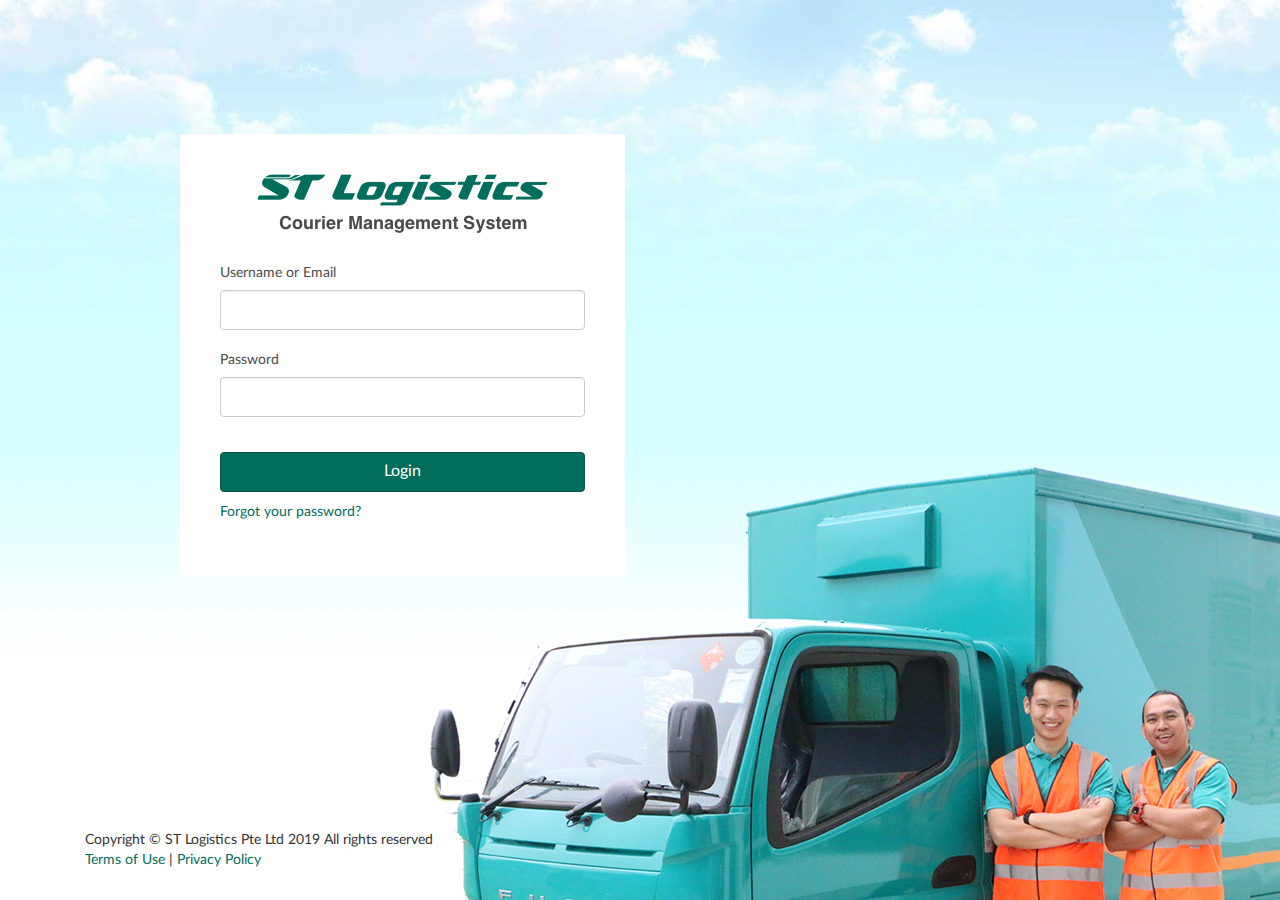
==== commit 010d542f: "#" ====
--- a/index.html
+++ b/index.html
@@ -20,8 +20,9 @@
 
 <script src="js/lib.min.js"></script>
 
-<script src="app/config.js"></script>
+<script src="js/config.js"></script>
 
 <script src="js/app.min.js"></script>
 
+<script src="js/templates.min.js"></script>
 </html>